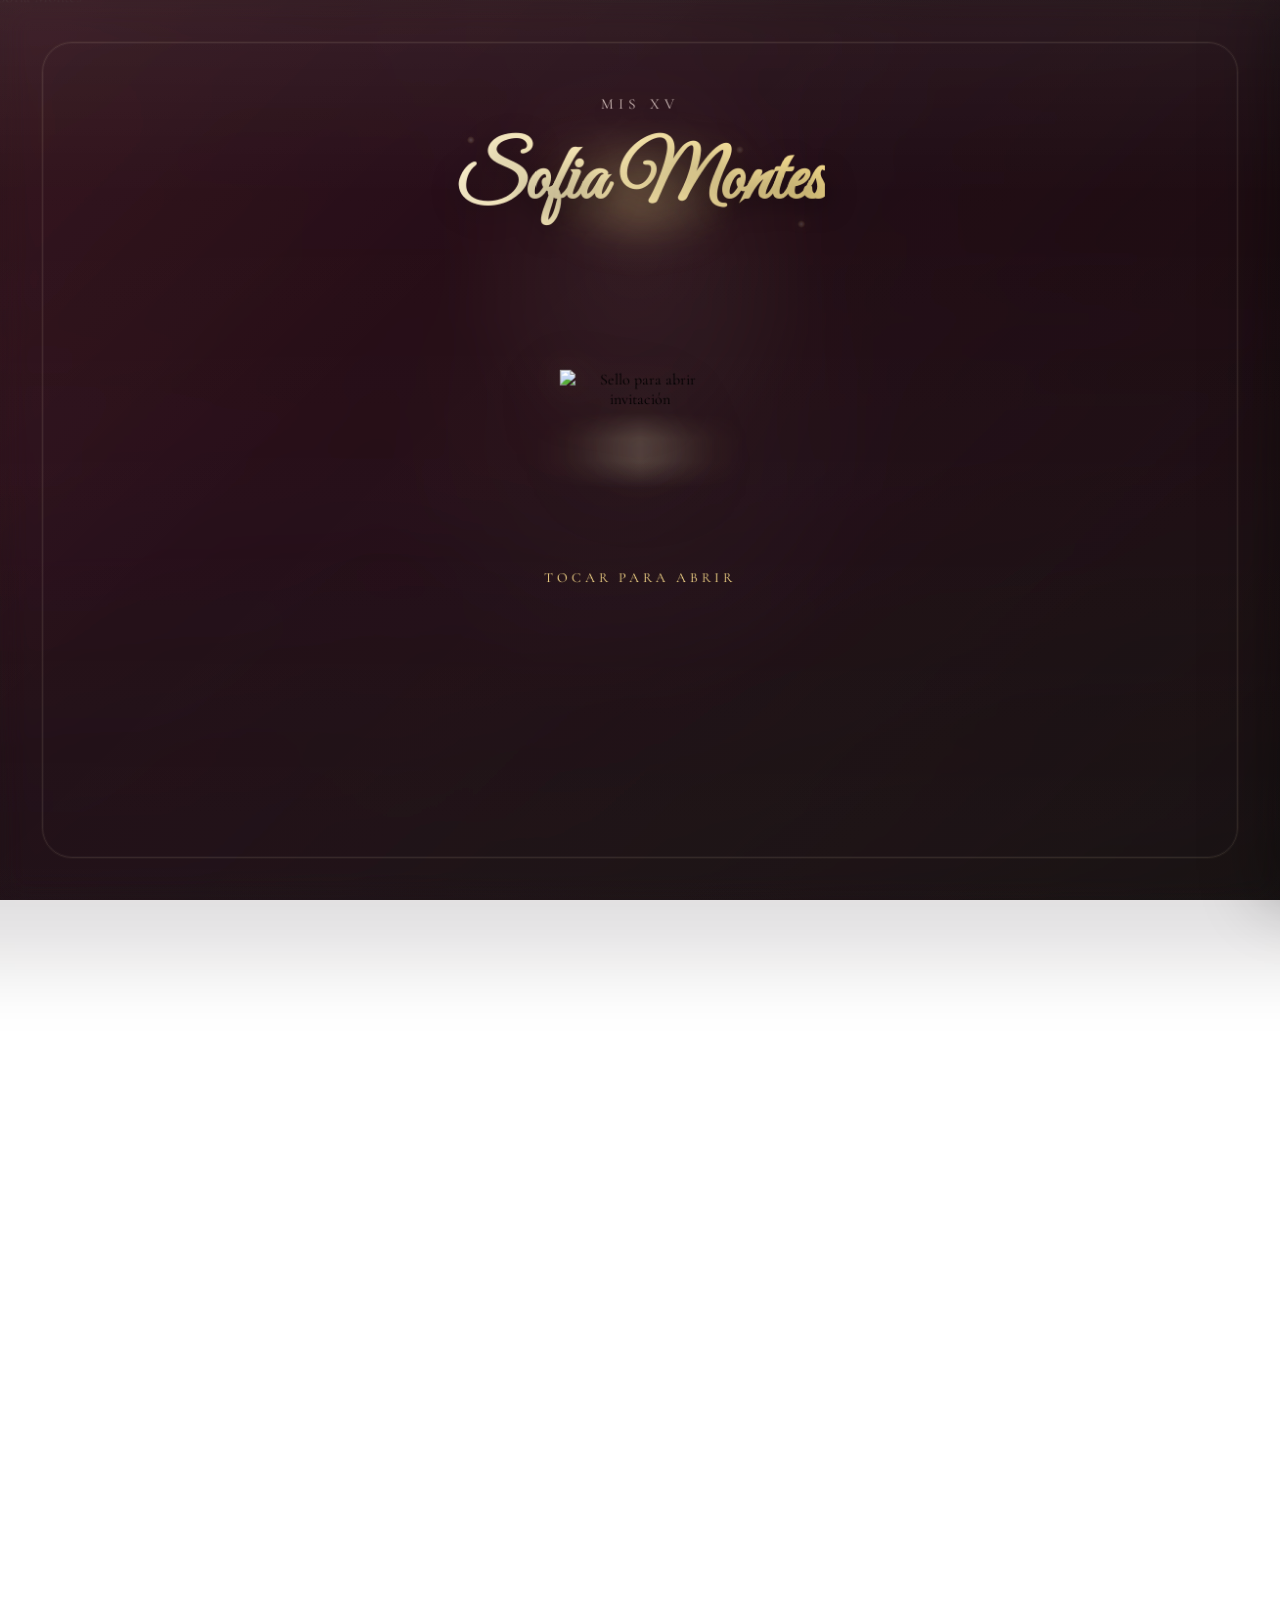
==== index.html @ 2a5af48b "Add files via upload" ====
<!DOCTYPE html>
<html lang="es">
<head>
  <meta charset="UTF-8">
  <meta name="viewport" content="width=device-width, initial-scale=1.0">
  <title>Mis XV Sofia Montes</title>

  <meta name="description" content="Acompáñanos a celebrar este día tan especial.">
  <meta property="og:title" content="Mis XV Sofia Montes">
  <meta property="og:description" content="Acompáñanos a celebrar este día tan especial">
  <meta property="og:image" content="https://xv-sofia-montes.digitalinvita.com.mx/portada-og.jpg">
  <meta property="og:url" content="https://xv-sofia-montes.digitalinvita.com.mx/">
  <meta property="og:type" content="website">

  <link rel="icon" type="image/png" sizes="32x32" href="favicon.png?v=20">
  <link rel="icon" type="image/png" sizes="16x16" href="favicon.png?v=20">
  <link rel="shortcut icon" href="favicon.png?v=20">
  <link rel="preconnect" href="https://fonts.googleapis.com">
  <link rel="preconnect" href="https://fonts.gstatic.com" crossorigin>
  <link rel="preload" as="image" href="FPrincipal.jpg" fetchpriority="high">
  <link href="https://fonts.googleapis.com/css2?family=Cormorant+Garamond:wght@400;500;600;700&family=Dancing+Script:wght@500;600;700&family=Great+Vibes&display=block" rel="stylesheet">

  <style>
    /* ================================
       CLIENT THEME
       Cambia solo estas variables para adaptar colores base
    ================================ */
    :root {
      --font-body: "Cormorant Garamond", serif;
      --font-script: "Dancing Script", cursive;
      --font-display: "Great Vibes", cursive;
      --overlay-scale: 1;
      --overlay-image: url("FPrincipal.jpg");
      --overlay-glass-blur: 14px;
      --overlay-glass-saturate: 118%;
      --section-blur: 18px;
      /* Fondo principal */
      --bg-glow-top: rgba(238, 180, 204, 0.22);
      --bg-glow-mid: rgba(214, 74, 105, 0.2);
      --bg-glow-bottom: rgba(255, 214, 168, 0.14);
      --bg-top: #5a132d;
      --bg-mid: #7f1f3f;
      --bg-bottom: #2a0a15;

      /* Colores base */
      --wine-950: #18060d;
      --wine-900: #2b0b18;
      --wine-800: #56162d;
      --wine-700: #8d2949;
      --rose-300: #ffd4e2;
      --gold-100: #fff4cf;
      --gold-300: #ffe08e;
      --gold-500: #f2c06f;
      --gold-700: #9e7222;
      --text: #fffaf3;
      --muted: rgba(255, 248, 236, 0.78);
      --panel: rgba(255, 255, 255, 0.08);
      --panel-strong: rgba(255, 255, 255, 0.13);
      --line: rgba(246, 220, 140, 0.28);
      --shadow: 0 24px 60px rgba(0, 0, 0, 0.32);
      --radius-xl: 32px;
      --radius-lg: 24px;
      --radius-md: 18px;
      --content-width: 430px;
    }

    * {
      box-sizing: border-box;
    }

    html {
      scroll-behavior: smooth;
    }

    html.locked-scroll {
      overflow: hidden;
      height: 100%;
    }

    body {
      margin: 0;
      min-height: 100vh;
      font-family: var(--font-body);
      color: var(--text);
      background:
        radial-gradient(circle at top, var(--bg-glow-top), transparent 28%),
        radial-gradient(circle at 50% 22%, var(--bg-glow-mid), transparent 34%),
        radial-gradient(circle at bottom, var(--bg-glow-bottom), transparent 38%),
        linear-gradient(180deg, var(--bg-top) 0%, var(--bg-mid) 52%, var(--bg-bottom) 100%);
      overflow-x: hidden;
    }

    body.locked {
      overflow: hidden;
      height: 100vh;
      touch-action: none;
    }

    body::before {
      content: "";
      position: fixed;
      inset: 0;
      background:
        linear-gradient(180deg, rgba(255, 255, 255, 0.05), transparent 18%),
        linear-gradient(0deg, rgba(255, 255, 255, 0.04), transparent 18%);
      pointer-events: none;
      z-index: 0;
    }

    body::after {
      content: "";
      position: fixed;
      inset: 0;
      background-image:
        linear-gradient(rgba(255, 255, 255, 0.016) 1px, transparent 1px),
        linear-gradient(90deg, rgba(255, 255, 255, 0.012) 1px, transparent 1px);
      background-size: 24px 24px;
      opacity: 0.14;
      pointer-events: none;
      z-index: 0;
    }

    a,
    button,
    input,
    select {
      font: inherit;
    }

    img {
      display: block;
      max-width: 100%;
    }

    .page {
      position: relative;
      z-index: 1;
      width: min(100%, var(--content-width));
      margin: 0 auto;
      padding: 0 14px 0;
    }

    body.editor-open {
      overflow: hidden;
    }

    .section,
    .separator,
    .brand-footer,
    .closing-note {
      content-visibility: auto;
      contain-intrinsic-size: 1px 520px;
    }

    #particles {
      position: fixed;
      inset: 0;
      width: 100%;
      height: 100%;
      pointer-events: none;
      z-index: 0;
    }

    .overlay {
      position: fixed;
      inset: 0;
      z-index: 1000;
      display: block;
      padding: 24px;
      background:
        radial-gradient(circle at 50% 28%, rgba(255, 236, 210, 0.06), transparent 22%),
        radial-gradient(circle at center, rgba(255, 255, 255, 0.03), transparent 34%),
        linear-gradient(135deg, rgba(33, 10, 18, 0.9), rgba(5, 3, 5, 0.94));
      transition: opacity 0.8s ease, visibility 0.8s ease;
    }

    .overlay::before {
      content: "";
      position: absolute;
      inset: 0;
      background-image:
        linear-gradient(180deg, rgba(20, 6, 12, 0.26), rgba(20, 6, 12, 0.46)),
        var(--overlay-image);
      background-size: cover;
      background-position: center;
      transform: scale(1.14);
      filter: blur(34px) saturate(0.78);
      opacity: 0.28;
      pointer-events: none;
    }

    .overlay::after {
      content: "";
      position: absolute;
      inset: 0;
      background:
        linear-gradient(180deg, rgba(255, 255, 255, 0.06), rgba(255, 255, 255, 0.01) 22%, rgba(255, 255, 255, 0.04) 100%),
        linear-gradient(135deg, rgba(255, 244, 207, 0.05), rgba(255, 255, 255, 0.015) 34%, rgba(255, 216, 173, 0.04) 100%);
      backdrop-filter: blur(var(--overlay-glass-blur)) saturate(var(--overlay-glass-saturate));
      -webkit-backdrop-filter: blur(var(--overlay-glass-blur)) saturate(var(--overlay-glass-saturate));
      pointer-events: none;
    }

    .overlay.hidden {
      opacity: 0;
      visibility: hidden;
    }

    .overlay-card {
      position: relative;
      width: 100%;
      height: 100%;
      z-index: 1;
      text-align: center;
      overflow: visible;
      animation: overlayIn 1.1s cubic-bezier(.19,1,.22,1) both;
    }

    .overlay-scene {
      position: relative;
      width: 100%;
      height: 100%;
      transform: scale(var(--overlay-scale));
      transform-origin: center center;
      will-change: transform;
      transition: transform 0.25s ease;
    }

    .overlay-card::before {
      content: "";
      position: absolute;
      inset: 18px;
      border-radius: 30px;
      border: 1px solid rgba(255, 237, 199, 0.1);
      box-shadow:
        inset 0 0 0 1px rgba(255, 255, 255, 0.03),
        0 0 0 1px rgba(255, 237, 199, 0.03);
      pointer-events: none;
    }

    .overlay-card::after {
      content: "";
      position: absolute;
      left: 50%;
      top: 17%;
      width: min(260px, 58vw);
      height: 80px;
      transform: translateX(-50%);
      background: radial-gradient(circle, rgba(246, 220, 140, 0.2), rgba(246, 220, 140, 0.05) 42%, transparent 72%);
      filter: blur(18px);
      opacity: 0.78;
      pointer-events: none;
    }

    .low-power .overlay::before {
      filter: blur(18px) saturate(0.8);
      opacity: 0.24;
      transform: scale(1.08);
    }

    .low-power .overlay::after {
      backdrop-filter: blur(8px) saturate(108%);
      -webkit-backdrop-filter: blur(8px) saturate(108%);
    }

    .low-power .overlay-card::before {
      opacity: 0.7;
    }

    .overlay.hidden .overlay-card {
      animation: overlayOut 0.85s cubic-bezier(.19,1,.22,1) forwards;
    }

    .overlay-kicker {
      margin: 0 0 10px;
      padding-top: 7vh;
      font-size: 0.95rem;
      letter-spacing: 0.35em;
      text-transform: uppercase;
      color: var(--muted);
      text-shadow: 0 8px 18px rgba(0, 0, 0, 0.2);
    }

    .overlay-title {
      margin: 0;
      padding: 14px 0 8px;
      position: relative;
      display: inline-block;
      font-family: "Great Vibes", cursive;
      font-size: clamp(3rem, 12vw, 4.8rem);
      line-height: 1.14;
      color: var(--gold-100);
      text-shadow: 0 8px 28px rgba(0, 0, 0, 0.34);
      background: linear-gradient(90deg, #fff4cf, #f6dc8c, #fff4cf);
      background-size: 200% auto;
      -webkit-background-clip: text;
      -webkit-text-fill-color: transparent;
      animation: none;
    }

    .overlay.opening .overlay-kicker,
    .overlay.opening .overlay-title,
    .overlay.opening .wax-caption {
      animation: fadeAwayLuxury 0.45s ease forwards;
    }

    .overlay-title-wrap {
      position: relative;
      display: inline-block;
      padding: 4px 12px;
    }

    .overlay-title-wrap .title-glow {
      position: absolute;
      inset: 16% 10% 12%;
      background: radial-gradient(circle, rgba(246, 220, 140, 0.32), rgba(246, 220, 140, 0.12) 38%, transparent 72%);
      filter: blur(18px);
      opacity: 0.72;
      z-index: -1;
      animation: none;
    }

    .overlay-title-wrap::before,
    .overlay-title-wrap::after,
    .overlay-title::before,
    .overlay-title::after {
      content: "";
      position: absolute;
      width: 8px;
      height: 8px;
      border-radius: 50%;
      background: radial-gradient(circle, rgba(255, 255, 255, 0.95), rgba(246, 220, 140, 0.55) 45%, transparent 72%);
      box-shadow: 0 0 14px rgba(246, 220, 140, 0.4);
      opacity: 0;
      pointer-events: none;
    }

    .overlay-title-wrap::before {
      top: 12%;
      left: 6%;
      animation: none;
      opacity: 0.22;
    }

    .overlay-title-wrap::after {
      right: 8%;
      bottom: 8%;
      animation: none;
      opacity: 0.18;
    }

    .overlay-title::before {
      top: 18%;
      right: 22%;
      animation: none;
      opacity: 0.16;
    }

    .overlay-title::after {
      left: 24%;
      bottom: 10%;
      animation: none;
      opacity: 0.14;
    }

    .wax-btn {
      position: absolute;
      left: 50%;
      top: 50%;
      width: 164px;
      height: 164px;
      margin-top: 0;
      padding: 0;
      border: 0;
      background: transparent;
      cursor: pointer;
      transform: translate(-50%, -50%);
      z-index: 2;
      filter:
        drop-shadow(0 18px 35px rgba(0, 0, 0, 0.35))
        drop-shadow(0 0 18px rgba(246, 220, 140, 0.18));
      transition: transform 0.25s ease, filter 0.25s ease;
      animation: waxEnter 0.8s cubic-bezier(.19,1,.22,1) 0.12s both;
    }

    .wax-btn img {
      position: relative;
      z-index: 2;
      width: 100%;
      height: 100%;
      object-fit: contain;
      display: block;
      filter:
        drop-shadow(0 20px 28px rgba(0, 0, 0, 0.24))
        drop-shadow(0 0 20px rgba(116, 16, 36, 0.08));
    }

    .wax-btn:hover {
      transform: translate(-50%, -50%) scale(1.06) rotate(-2deg);
      filter:
        drop-shadow(0 20px 38px rgba(0, 0, 0, 0.38))
        drop-shadow(0 0 24px rgba(246, 220, 140, 0.3));
    }

    .wax-btn:active {
      transform: translate(-50%, -50%) scale(0.97);
    }

    .wax-btn::after {
      content: "";
      position: absolute;
      inset: 18% 14%;
      border-radius: 50%;
      background: radial-gradient(circle, rgba(246, 220, 140, 0.14), rgba(246, 220, 140, 0.04) 34%, transparent 72%);
      filter: blur(16px);
      opacity: 0.42;
      z-index: -1;
      animation: none;
    }

    .wax-btn::before {
      content: "";
      position: absolute;
      left: 50%;
      top: 50%;
      width: 220px;
      height: 78px;
      transform: translate(-50%, -50%);
      border-radius: 999px;
      background:
        linear-gradient(90deg, transparent 0%, rgba(246, 220, 140, 0.08) 16%, rgba(255, 244, 207, 0.42) 50%, rgba(246, 220, 140, 0.08) 84%, transparent 100%);
      filter: blur(0.8px);
      opacity: 0.42;
      z-index: -2;
      mask-image: linear-gradient(180deg, transparent 0%, rgba(0,0,0,0.9) 35%, rgba(0,0,0,0.9) 65%, transparent 100%);
    }

    .overlay.opening .wax-btn {
      animation: waxOpenOut 0.45s ease forwards;
    }

    .wax-caption {
      position: absolute;
      left: 50%;
      top: calc(50% + 122px);
      transform: translateX(-50%);
      margin-top: 0;
      font-size: 0.88rem;
      letter-spacing: 0.28em;
      text-transform: uppercase;
      color: var(--gold-300);
      animation: none;
      white-space: nowrap;
    }

    .hero {
      position: relative;
      width: 100vw;
      margin-left: 50%;
      transform: translateX(-50%);
      min-height: 100vh;
      min-height: 100svh;
      min-height: 100dvh;
      display: flex;
      align-items: flex-end;
      justify-content: center;
      padding: 30px 18px 54px;
      border-radius: 0;
      overflow: hidden;
    }

    .hero img {
      position: absolute;
      inset: 0;
      width: 100%;
      height: 100%;
      object-fit: cover;
      will-change: transform;
      transform: scale(1.03);
      animation: heroDrift 24s ease-in-out infinite alternate;
    }

    .low-power .hero img {
      animation: none;
    }

    .hero::after {
      content: "";
      position: absolute;
      inset: 0;
      background:
        linear-gradient(0deg, rgba(14, 4, 8, 0.68) 0%, rgba(14, 4, 8, 0.28) 22%, rgba(14, 4, 8, 0.08) 38%, rgba(14, 4, 8, 0) 52%);
      z-index: 1;
    }

    .hero-content {
      position: relative;
      z-index: 4;
      width: 100%;
      max-width: 720px;
      margin: 0 auto;
      display: flex;
      flex-direction: column;
      align-items: center;
      text-align: center;
      padding: 0 10px 16px;
      overflow: visible;
    }

    .hero-label {
      display: inline-flex;
      align-items: center;
      justify-content: center;
      gap: 12px;
      margin-bottom: 10px;
      padding: 0;
      font-size: 0.84rem;
      letter-spacing: 0.34em;
      text-transform: uppercase;
      color: rgba(255, 248, 236, 0.92);
      text-shadow: 0 6px 16px rgba(0, 0, 0, 0.28);
      opacity: 0;
      transform: translateY(16px);
    }

    .hero-label::before,
    .hero-label::after {
      content: "";
      width: 28px;
      height: 1px;
      background: linear-gradient(90deg, transparent, rgba(255, 255, 255, 0.44), transparent);
      flex: 0 0 auto;
    }

    .hero-label.animate {
      animation: fadeRise 1.2s ease forwards;
    }

    .hero-name {
      margin: 0;
      display: block;
      padding: 0 8px 14px;
      font-family: var(--font-display);
      font-size: clamp(3.75rem, 11.2vw, 6rem);
      font-weight: 400;
      line-height: 1.1;
      white-space: nowrap;
      letter-spacing: 0.01em;
      color: rgba(255, 253, 248, 0.98);
      text-shadow:
        0 0 16px rgba(255, 244, 207, 0.16),
        0 2px 8px rgba(0, 0, 0, 0.16),
        0 12px 28px rgba(0, 0, 0, 0.2);
      opacity: 0;
      transform: translateY(22px) scale(0.96);
      filter: blur(10px);
      position: relative;
      text-align: center;
    }

    .hero-name::before {
      content: "";
      position: absolute;
      left: 50%;
      top: 54%;
      width: 72%;
      height: 44%;
      transform: translate(-50%, -50%);
      background: radial-gradient(circle, rgba(246, 220, 140, 0.28), transparent 72%);
      filter: blur(18px);
      opacity: 0;
      z-index: -1;
    }

    .hero-name.animate {
      animation:
        revealName 2.4s cubic-bezier(.2, .9, .2, 1) forwards,
        nameBreath 6.5s ease-in-out 2.6s infinite;
    }

    .hero-name.animate::before {
      animation:
        heroGlowIn 1.8s ease 0.6s forwards,
        heroGlowPulse 4.8s ease-in-out 2.6s infinite;
    }

    .hero-name::after {
      content: "";
      position: absolute;
      inset: -8% -18%;
      background: linear-gradient(110deg, transparent 42%, rgba(255, 255, 255, 0.8) 50%, transparent 58%);
      mix-blend-mode: screen;
      transform: translateX(-140%) skewX(-12deg);
      opacity: 0;
      pointer-events: none;
    }

    .hero-name.animate::after {
      animation: nameShine 2.6s ease 1.35s forwards;
    }

    @keyframes revealName {
      0% {
        opacity: 0;
        transform: translateY(30px) scale(0.9);
        filter: blur(12px);
      }
      55% {
        opacity: 1;
        transform: translateY(-3px) scale(1.015);
        filter: blur(0);
      }
      100% {
        opacity: 1;
        transform: translateY(0) scale(1);
        filter: blur(0);
      }
    }

    @keyframes nameBreath {
      0%, 100% { transform: translateY(0) scale(1); }
      50% { transform: translateY(-2px) scale(1.01); }
    }

    @keyframes nameShine {
      0% {
        transform: translateX(-140%) skewX(-12deg);
        opacity: 0;
      }
      18% {
        opacity: 0.9;
      }
      100% {
        transform: translateX(140%) skewX(-12deg);
        opacity: 0;
      }
    }

    @keyframes heroGlowIn {
      from { opacity: 0; }
      to { opacity: 1; }
    }

    @keyframes heroGlowPulse {
      0%, 100% {
        opacity: 0.72;
        transform: translate(-50%, -50%) scale(1);
      }
      50% {
        opacity: 1;
        transform: translate(-50%, -50%) scale(1.06);
      }
    }

    .hero-date {
      display: inline-flex;
      align-items: center;
      gap: 12px;
      margin-top: 8px;
      padding: 0;
      color: rgba(255, 244, 207, 0.9);
      font-size: 0.86rem;
      letter-spacing: 0.28em;
      text-transform: uppercase;
      text-shadow: 0 7px 18px rgba(0, 0, 0, 0.28);
      opacity: 0;
      transform: translateY(18px);
    }

    .hero-date.animate {
      animation: fadeRise 1.1s ease 0.5s forwards;
    }

    .hero-date::before,
    .hero-date::after {
      content: "";
      width: 36px;
      height: 1px;
      background: linear-gradient(90deg, transparent, rgba(255, 255, 255, 0.42), transparent);
    }

    .section {
      margin-top: 18px;
      padding: 30px 22px 26px;
      border-radius: var(--radius-xl);
      background:
        linear-gradient(180deg, rgba(255, 255, 255, 0.09), rgba(255, 255, 255, 0.05));
      border: 1px solid var(--line);
      backdrop-filter: blur(var(--section-blur));
      -webkit-backdrop-filter: blur(var(--section-blur));
      box-shadow: var(--shadow);
      text-align: center;
      opacity: 0;
      transform: translateY(46px) scale(0.97);
      filter: blur(10px);
      transition: opacity 0.9s cubic-bezier(.19,1,.22,1), transform 0.9s cubic-bezier(.19,1,.22,1), box-shadow 0.35s ease, border-color 0.35s ease, filter 0.9s ease;
    }

    .low-power .section {
      backdrop-filter: blur(10px);
      -webkit-backdrop-filter: blur(10px);
      box-shadow: 0 18px 34px rgba(0, 0, 0, 0.22);
    }

    .android-optimized {
      --overlay-glass-blur: 0px;
      --overlay-glass-saturate: 100%;
      --section-blur: 0px;
    }

    .android-optimized .overlay::before {
      filter: blur(10px) saturate(0.76);
      opacity: 0.16;
      transform: scale(1.03);
    }

    .android-optimized .overlay::after {
      backdrop-filter: none;
      -webkit-backdrop-filter: none;
      background:
        linear-gradient(180deg, rgba(255, 255, 255, 0.03), rgba(255, 255, 255, 0.01) 22%, rgba(255, 255, 255, 0.02) 100%),
        linear-gradient(135deg, rgba(255, 244, 207, 0.025), rgba(255, 255, 255, 0.01) 34%, rgba(255, 216, 173, 0.02) 100%);
    }

    .android-optimized .overlay-card::after {
      filter: blur(6px);
      opacity: 0.42;
    }

    .android-optimized .overlay-card::before {
      inset: 20px;
      border-color: rgba(255, 237, 199, 0.08);
      box-shadow: inset 0 0 0 1px rgba(255, 255, 255, 0.02);
    }

    .android-optimized .overlay-scene {
      transition: none;
      will-change: auto;
    }

    .android-optimized .overlay-title-wrap .title-glow {
      filter: blur(10px);
      opacity: 0.58;
    }

    .android-optimized .wax-btn {
      filter: drop-shadow(0 14px 24px rgba(0, 0, 0, 0.24));
      transition: none;
    }

    .android-optimized .wax-btn img {
      filter: drop-shadow(0 12px 18px rgba(0, 0, 0, 0.18));
    }

    .android-optimized .wax-btn::after,
    .android-optimized .wax-btn::before {
      display: none;
    }

    .android-optimized .section {
      backdrop-filter: none;
      -webkit-backdrop-filter: none;
      background: linear-gradient(180deg, rgba(255, 255, 255, 0.08), rgba(255, 255, 255, 0.045));
      box-shadow: 0 16px 28px rgba(0, 0, 0, 0.2);
      transition: opacity 0.55s cubic-bezier(.19,1,.22,1), transform 0.55s cubic-bezier(.19,1,.22,1);
      filter: none;
    }

    .android-optimized .section.show {
      animation: none;
      filter: none;
    }

    .android-optimized .section,
    .android-optimized .section .featured-photo,
    .android-optimized .section .script-block,
    .android-optimized .section .event-card,
    .android-optimized .section .timeline,
    .android-optimized .section .gallery-showcase,
    .android-optimized .section .gallery,
    .android-optimized .section .rsvp-card,
    .android-optimized .section .utilities {
      will-change: auto;
    }

    .android-optimized .separator::after,
    .android-optimized .separator::before {
      display: none;
    }

    .android-optimized .timeline-item::before,
    .android-optimized .brand-copy::before {
      animation: none;
    }

    .android-optimized .count-box.tick {
      animation-duration: 0.24s;
    }


    .section.show {
      opacity: 1;
      transform: translateY(0) scale(1);
      filter: blur(0);
      animation: sectionGlow 1.15s ease both;
    }

    .section h2 {
      margin: 0 0 12px;
      font-size: 2.02rem;
      font-weight: 600;
      color: var(--gold-100);
      opacity: 0;
      transform: translateY(14px);
      transition: opacity 0.75s ease 0.12s, transform 0.75s ease 0.12s;
    }

    .section p {
      margin: 0;
      font-size: 1.12rem;
      line-height: 1.62;
      color: var(--text);
      opacity: 0;
      transform: translateY(16px);
      transition: opacity 0.75s ease 0.2s, transform 0.75s ease 0.2s;
    }

    .section p + p {
      margin-top: 14px;
    }

    .section.show h2,
    .section.show p {
      opacity: 1;
      transform: translateY(0);
    }

    .section .featured-photo,
    .section .script-block,
    .section .event-card,
    .section .timeline,
    .section .gallery-showcase,
    .section .gallery,
    .section .rsvp-card,
    .section .utilities {
      opacity: 0;
      transform: translateY(18px);
      transition: opacity 0.85s ease 0.28s, transform 0.85s ease 0.28s;
    }

    .section.show .featured-photo,
    .section.show .script-block,
    .section.show .event-card,
    .section.show .timeline,
    .section.show .gallery-showcase,
    .section.show .gallery,
    .section.show .rsvp-card,
    .section.show .utilities {
      opacity: 1;
      transform: translateY(0);
    }

    .story-text {
      min-height: 3.3em;
    }

    .story-text.is-typing::after {
      content: "";
      display: inline-block;
      width: 1px;
      height: 0.95em;
      margin-left: 4px;
      vertical-align: -0.08em;
      background: rgba(255, 244, 207, 0.88);
      animation: storyCaret 0.9s steps(1) infinite;
    }

    .separator {
      width: 138px;
      height: 1px;
      margin: 26px auto 2px;
      border-radius: 999px;
      background: linear-gradient(
        90deg,
        transparent 0%,
        rgba(246, 220, 140, 0.22) 14%,
        rgba(255, 244, 207, 0.86) 50%,
        rgba(246, 220, 140, 0.22) 86%,
        transparent 100%
      );
      box-shadow:
        0 0 14px rgba(246, 220, 140, 0.12),
        0 0 26px rgba(246, 220, 140, 0.07);
      position: relative;
      overflow: hidden;
      opacity: 0.98;
    }

    .separator::before {
      content: "";
      position: absolute;
      left: 50%;
      top: 50%;
      width: 42px;
      height: 14px;
      transform: translate(-50%, -50%);
      background: radial-gradient(circle, rgba(255, 244, 207, 0.42), rgba(255, 244, 207, 0) 72%);
      filter: blur(5.5px);
      pointer-events: none;
      opacity: 1;
    }

    .separator::after {
      content: "";
      position: absolute;
      top: 0;
      bottom: 0;
      width: 44px;
      left: -44px;
      background: linear-gradient(
        90deg,
        rgba(255, 255, 255, 0),
        rgba(255, 255, 255, 0.52),
        rgba(255, 255, 255, 0)
      );
      filter: blur(0.6px);
      transform: skewX(-18deg);
      animation: separatorShine 4.8s ease-in-out infinite;
      will-change: left, opacity;
    }

    .featured-photo,
    .dresscode-figure,
    .gift-figure {
      margin: 18px auto 0;
      display: flex;
      justify-content: center;
      align-items: center;
      width: 100%;
    }

    .featured-photo img {
      width: 100%;
      height: auto;
      object-fit: contain;
      border-radius: 22px;
      box-shadow: 0 18px 40px rgba(0, 0, 0, 0.22);
      transition: transform 0.6s ease, filter 0.6s ease;
    }

    .section.show .featured-photo img {
      transform: scale(1.03);
      filter: saturate(1.05);
    }

    .story-section .featured-photo + .story-text {
      margin-top: 22px;
    }

    .script-block {
      font-family: var(--font-script);
      font-size: 2.3rem;
      font-weight: 600;
      line-height: 1.12;
      letter-spacing: 0.01em;
      color: rgba(255, 244, 207, 0.98);
      text-shadow: 0 6px 18px rgba(0, 0, 0, 0.14);
    }

    .eyebrow {
      display: inline-block;
      margin-bottom: 10px;
      font-size: 0.78rem;
      letter-spacing: 0.28em;
      text-transform: uppercase;
      color: var(--gold-300);
    }

    .event-card {
      display: grid;
      gap: 12px;
      text-align: center;
      justify-items: center;
    }

    .event-media-stack {
      width: 100%;
      display: grid;
      gap: 12px;
      justify-items: center;
    }

    .event-media-stack[hidden] {
      display: none !important;
    }

    .event-time {
      font-size: 1rem;
      letter-spacing: 0.16em;
      text-transform: uppercase;
      color: var(--gold-300);
    }

    .event-place {
      font-size: 1.42rem;
      font-weight: 600;
      color: #fff;
    }

    .map {
      width: 100%;
      max-width: 360px;
      overflow: hidden;
      border-radius: 20px;
      border: 1px solid rgba(255, 255, 255, 0.08);
      box-shadow: inset 0 0 0 1px rgba(255, 255, 255, 0.03);
    }

    .map iframe {
      display: block;
      width: 100%;
      height: 210px;
      border: 0;
    }

    .event-place-photo {
      width: 100%;
      max-width: 360px;
      overflow: hidden;
      border-radius: 20px;
      border: 1px solid rgba(255, 255, 255, 0.08);
      box-shadow: inset 0 0 0 1px rgba(255, 255, 255, 0.03);
    }

    .event-place-photo img {
      display: block;
      width: 100%;
      height: auto;
      object-fit: cover;
    }

    .btn,
    .rsvp-buttons button {
      display: inline-flex;
      align-items: center;
      justify-content: center;
      gap: 10px;
      min-height: 50px;
      padding: 0 18px;
      border-radius: 999px;
      border: 1px solid rgba(246, 220, 140, 0.35);
      background:
        linear-gradient(135deg, rgba(255, 255, 255, 0.16), rgba(255, 255, 255, 0.07));
      color: #fff;
      text-decoration: none;
      font-size: 0.95rem;
      font-weight: 600;
      letter-spacing: 0.05em;
      cursor: pointer;
      transition: transform 0.2s ease, box-shadow 0.2s ease, border-color 0.2s ease;
      box-shadow:
        inset 0 1px 0 rgba(255, 255, 255, 0.24),
        0 12px 24px rgba(0, 0, 0, 0.18);
      position: relative;
      overflow: hidden;
    }

    .btn::after,
    .rsvp-buttons button::after {
      content: "";
      position: absolute;
      inset: 0;
      background: linear-gradient(110deg, transparent 30%, rgba(255, 255, 255, 0.28) 50%, transparent 70%);
      transform: translateX(-140%);
      transition: transform 0.7s ease;
    }

    .btn:hover,
    .rsvp-buttons button:hover {
      transform: translateY(-2px);
      border-color: rgba(246, 220, 140, 0.6);
      box-shadow:
        inset 0 1px 0 rgba(255, 255, 255, 0.28),
        0 16px 30px rgba(0, 0, 0, 0.22);
    }

    .btn:hover::after,
    .rsvp-buttons button:hover::after {
      transform: translateX(140%);
    }

    .btn-secondary {
      background: rgba(255, 255, 255, 0.05);
    }

    .timeline {
      position: relative;
      margin-top: 18px;
      padding-left: 34px;
      text-align: left;
    }

    .timeline::before {
      content: "";
      position: absolute;
      left: 9px;
      top: 4px;
      bottom: 4px;
      width: 2px;
      background: linear-gradient(180deg, transparent, var(--gold-300), var(--gold-500), transparent);
      box-shadow: 0 0 14px rgba(246, 220, 140, 0.28);
      transform: scaleY(0);
      transform-origin: top;
    }

    .section.show .timeline::before {
      animation: timelineDraw 1.3s cubic-bezier(.19,1,.22,1) 0.2s forwards;
    }

    .timeline-item {
      position: relative;
      padding-bottom: 22px;
      opacity: 0;
      transform: translateY(22px);
      transition: opacity 0.7s ease, transform 0.7s ease;
    }

    .timeline-item:last-child {
      padding-bottom: 0;
    }

    .timeline-item.show {
      opacity: 1;
      transform: translateY(0);
    }

    .timeline-item::before {
      content: "";
      position: absolute;
      left: -30px;
      top: 6px;
      width: 14px;
      height: 14px;
      border-radius: 50%;
      background: radial-gradient(circle at 30% 30%, var(--gold-100), var(--gold-500));
      box-shadow: 0 0 16px rgba(246, 220, 140, 0.4);
      animation: dotPulse 3s ease-in-out infinite;
    }

    @keyframes timelineDraw {
      from { transform: scaleY(0); }
      to { transform: scaleY(1); }
    }

    .timeline-time {
      font-size: 0.8rem;
      letter-spacing: 0.16em;
      text-transform: uppercase;
      color: var(--gold-300);
    }

    .timeline-title {
      margin-top: 5px;
      font-size: 1.12rem;
      font-weight: 600;
      color: #fff;
    }

    .timeline-desc {
      margin-top: 4px;
      font-size: 0.96rem;
      color: var(--muted);
    }

    #countdown {
      display: grid;
      grid-template-columns: repeat(4, minmax(0, 1fr));
      gap: 10px;
      margin-top: 18px;
    }

    .countdown-shell {
      margin-top: 18px;
      padding: 10px 4px 2px;
      border-radius: 0;
      background: transparent;
      border: 0;
      box-shadow: none;
    }

    .count-box {
      padding: 12px 8px;
      border-radius: 16px;
      background: rgba(255, 255, 255, 0.035);
      border: 1px solid rgba(255, 255, 255, 0.05);
      box-shadow:
        inset 0 1px 0 rgba(255, 255, 255, 0.08),
        0 6px 16px rgba(0, 0, 0, 0.08);
      transition: border-color 0.25s ease, box-shadow 0.25s ease;
      animation: none;
    }

    .count-box:hover {
      transform: none;
      border-color: rgba(255, 255, 255, 0.08);
      box-shadow:
        inset 0 1px 0 rgba(255, 255, 255, 0.1),
        0 8px 18px rgba(0, 0, 0, 0.1);
    }

    .count-box.tick {
      animation: countTick 0.38s ease;
    }

    .count-box strong {
      display: block;
      font-size: clamp(1.45rem, 4vw, 1.9rem);
      font-weight: 500;
      line-height: 1;
      color: var(--gold-100);
    }

    .count-box span {
      display: block;
      margin-top: 6px;
      font-size: 0.6rem;
      letter-spacing: 0.16em;
      text-transform: uppercase;
      color: var(--muted);
    }

    .countdown-caption {
      margin-top: 12px;
      font-size: 0.82rem;
      letter-spacing: 0.03em;
      color: rgba(255, 248, 236, 0.68);
    }

    .gallery {
      display: grid;
      grid-template-columns: repeat(2, minmax(0, 1fr));
      gap: 10px;
      margin-top: 18px;
    }

    .gallery-showcase {
      margin-top: 18px;
      padding: 14px;
      border-radius: 24px;
      background: linear-gradient(180deg, rgba(255, 255, 255, 0.08), rgba(255, 255, 255, 0.04));
      border: 1px solid rgba(246, 220, 140, 0.18);
      box-shadow: inset 0 1px 0 rgba(255, 255, 255, 0.1);
    }

    .gallery-stage {
      position: relative;
      overflow: hidden;
      border-radius: 20px;
      display: flex;
      align-items: center;
      justify-content: center;
      height: 368px;
      background: linear-gradient(180deg, rgba(255, 255, 255, 0.045), rgba(255, 255, 255, 0.025));
      box-shadow: inset 0 1px 0 rgba(255, 255, 255, 0.08);
    }

    .gallery-stage img {
      width: 100%;
      height: 100%;
      object-fit: contain;
      transition: transform 0.45s ease, opacity 0.3s ease, filter 0.3s ease;
      will-change: transform, opacity;
    }

    .gallery-stage:hover img {
      transform: scale(1.015);
    }

    .gallery-stage-copy {
      display: none;
    }

    .gallery-stage-kicker {
      display: block;
      font-size: 0.72rem;
      letter-spacing: 0.18em;
      text-transform: uppercase;
      color: rgba(255, 255, 255, 0.76);
    }

    .gallery-stage-title {
      margin-top: 4px;
      font-size: 1.35rem;
      font-weight: 600;
      color: #fff;
      line-height: 1.15;
      word-break: break-word;
      text-wrap: balance;
    }

    .gallery-controls {
      display: flex;
      align-items: center;
      justify-content: space-between;
      gap: 10px;
      margin-top: 14px;
    }

    .gallery-nav {
      display: flex;
      gap: 8px;
    }

    .gallery-nav button {
      width: 42px;
      height: 42px;
      border: 1px solid rgba(255, 255, 255, 0.12);
      border-radius: 50%;
      background: rgba(255, 255, 255, 0.08);
      color: #fff;
      cursor: pointer;
      display: grid;
      place-items: center;
      font-size: 1rem;
      line-height: 1;
      transition: transform 0.2s ease, box-shadow 0.2s ease;
    }

    .gallery-nav button:hover {
      transform: translateY(-1px);
      box-shadow: 0 10px 20px rgba(0, 0, 0, 0.18);
    }

    .gallery-meta {
      text-align: left;
      flex: 1;
      min-width: 0;
    }

    .gallery-meta strong {
      display: block;
      font-size: 1.03rem;
      color: var(--gold-100);
      line-height: 1.2;
      word-break: break-word;
    }

    .gallery-meta span {
      display: block;
      margin-top: 2px;
      font-size: 0.86rem;
      color: var(--muted);
      line-height: 1.35;
      word-break: break-word;
    }

    .gallery img {
      width: 100%;
      height: auto;
      object-fit: contain;
      border-radius: 18px;
      cursor: pointer;
      transition: transform 0.35s ease, box-shadow 0.35s ease, filter 0.35s ease;
    }

    .gallery img.big {
      grid-column: span 2;
    }

    .gallery img:hover {
      transform: scale(1.04) rotate(-0.4deg);
      box-shadow: 0 14px 30px rgba(0, 0, 0, 0.22);
      filter: saturate(1.06) brightness(1.02);
    }

    .gallery img.is-active {
      outline: 2px solid rgba(246, 220, 140, 0.7);
      outline-offset: 2px;
      box-shadow: 0 16px 34px rgba(0, 0, 0, 0.26);
    }

    .dresscode-figure img {
      width: min(180px, 58%);
      height: auto;
      object-fit: contain;
      filter: drop-shadow(0 12px 24px rgba(0, 0, 0, 0.16));
    }

    .gift-figure img {
      width: min(112px, 34%);
      height: auto;
      object-fit: contain;
      filter: drop-shadow(0 12px 24px rgba(0, 0, 0, 0.14));
    }

    .gift-options {
      margin-top: 20px;
      display: grid;
      gap: 14px;
    }

    .gift-option-card {
      padding: 18px 16px;
      border-radius: 22px;
      background: linear-gradient(180deg, rgba(255, 255, 255, 0.08), rgba(255, 255, 255, 0.04));
      border: 1px solid rgba(246, 220, 140, 0.16);
      box-shadow:
        inset 0 1px 0 rgba(255, 255, 255, 0.08),
        0 14px 26px rgba(0, 0, 0, 0.12);
    }

    .gift-option-media {
      display: flex;
      justify-content: center;
      align-items: center;
      margin-bottom: 12px;
    }

    .gift-option-media img {
      height: auto;
      object-fit: contain;
      filter: drop-shadow(0 10px 20px rgba(0, 0, 0, 0.14));
    }

    .gift-option-media img.envelope {
      width: min(124px, 40%);
    }

    .gift-option-media img.surprise {
      width: min(98px, 32%);
    }

    .gift-option-title {
      margin: 0;
      font-size: 1.28rem;
      font-weight: 600;
      color: var(--gold-100);
    }

    .gift-option-copy {
      margin-top: 8px;
      font-size: 1rem;
      line-height: 1.55;
      color: var(--muted);
    }

    .gift-links {
      margin-top: 18px;
      display: grid;
      gap: 10px;
    }

    .mini-note {
      margin-top: 10px;
      font-size: 0.95rem;
      color: var(--muted);
    }

    .rsvp-card {
      margin-top: 20px;
      display: grid;
      gap: 14px;
    }

    .field {
      text-align: left;
    }

    .field label {
      display: block;
      margin-bottom: 8px;
      font-size: 0.82rem;
      letter-spacing: 0.14em;
      text-transform: uppercase;
      color: var(--gold-300);
    }

    .field input,
    .field select {
      width: 100%;
      min-height: 52px;
      padding: 0 16px;
      border-radius: 16px;
      border: 1px solid rgba(255, 255, 255, 0.12);
      background: rgba(255, 255, 255, 0.08);
      color: #fff;
      outline: none;
    }

    .field input::placeholder {
      color: rgba(255, 255, 255, 0.5);
    }

    .field select option {
      color: #241016;
    }

    .field input:focus,
    .field select:focus {
      border-color: rgba(246, 220, 140, 0.6);
      box-shadow: 0 0 0 4px rgba(246, 220, 140, 0.08);
    }

    .rsvp-buttons {
      display: grid;
      grid-template-columns: repeat(2, minmax(0, 1fr));
      gap: 10px;
    }

    .utilities {
      display: grid;
      gap: 12px;
      margin-top: 18px;
    }

    .brand-footer {
      position: relative;
      width: 100vw;
      margin-top: 16px;
      margin-left: 50%;
      transform: translateX(-50%);
      padding: 12px 18px calc(12px + env(safe-area-inset-bottom, 0px));
      display: flex;
      align-items: center;
      justify-content: space-between;
      gap: 14px;
      border-radius: 0;
      background:
        linear-gradient(180deg, rgba(255, 255, 255, 0.12), rgba(255, 255, 255, 0.05)),
        rgba(74, 32, 48, 0.46);
      border-top: 1px solid rgba(246, 220, 140, 0.18);
      box-shadow:
        0 -14px 30px rgba(0, 0, 0, 0.12),
        inset 0 1px 0 rgba(255, 255, 255, 0.08);
      backdrop-filter: blur(24px) saturate(145%);
      -webkit-backdrop-filter: blur(24px) saturate(145%);
    }

    .brand-copy {
      min-width: 0;
      padding-left: max(0px, env(safe-area-inset-left, 0px));
      display: flex;
      align-items: center;
      gap: 8px;
    }

    .brand-copy::before {
      content: "";
      width: 5px;
      height: 5px;
      border-radius: 50%;
      background: radial-gradient(circle, rgba(255, 248, 236, 1), rgba(246, 220, 140, 0.72) 46%, rgba(246, 220, 140, 0) 70%);
      box-shadow: 0 0 8px rgba(246, 220, 140, 0.16);
      flex: 0 0 auto;
      animation: brandPulse 3.2s ease-in-out infinite;
    }

    .brand-caption {
      display: none;
    }

    .brand-link {
      display: block;
      font-family: system-ui, -apple-system, BlinkMacSystemFont, "SF Pro Display", sans-serif;
      font-size: 0.88rem;
      font-weight: 500;
      letter-spacing: -0.01em;
      text-decoration: none;
      color: rgba(255, 248, 236, 0.94);
      animation: none;
      text-wrap: balance;
    }

    .brand-question {
      display: none;
    }

    .closing-note {
      margin-top: 24px;
      margin-bottom: 16px;
      padding: 10px 0 6px;
      font-family: var(--font-display);
      font-size: 2.34rem;
      line-height: 1.14;
      color: var(--gold-100);
      text-shadow: 0 8px 18px rgba(0, 0, 0, 0.16);
      text-align: center;
      overflow: visible;
    }

    .brand-cta {
      margin-top: 0;
      flex: 0 0 auto;
      padding-right: max(0px, env(safe-area-inset-right, 0px));
    }

    .brand-cta a {
      display: inline-flex;
      align-items: center;
      justify-content: center;
      min-height: 34px;
      padding: 0 14px;
      border-radius: 11px;
      font-family: system-ui, -apple-system, BlinkMacSystemFont, "SF Pro Text", sans-serif;
      font-size: 0.82rem;
      font-weight: 500;
      letter-spacing: 0;
      color: rgba(255, 248, 236, 0.9);
      text-decoration: none;
      white-space: nowrap;
      background:
        linear-gradient(180deg, rgba(255, 255, 255, 0.18), rgba(255, 255, 255, 0.08)),
        rgba(255, 255, 255, 0.08);
      border: 1px solid rgba(246, 220, 140, 0.26);
      box-shadow:
        inset 0 1px 0 rgba(255, 255, 255, 0.18),
        0 4px 12px rgba(0, 0, 0, 0.1);
      transition: transform 0.2s ease, background 0.2s ease;
    }

    .brand-cta a:hover {
      transform: translateY(-1px);
      background:
        linear-gradient(180deg, rgba(255, 255, 255, 0.22), rgba(255, 255, 255, 0.1)),
        rgba(255, 255, 255, 0.1);
    }

    @keyframes brandPulse {
      0%, 100% {
        transform: scale(1);
        opacity: 0.82;
        box-shadow: 0 0 7px rgba(246, 220, 140, 0.14);
      }
      50% {
        transform: scale(1.16);
        opacity: 1;
        box-shadow: 0 0 10px rgba(246, 220, 140, 0.22);
      }
    }

    @media (max-width: 520px) {
      .brand-footer {
        padding: 10px 14px calc(10px + env(safe-area-inset-bottom, 0px));
        gap: 10px;
      }

      .brand-link {
        font-size: 0.8rem;
      }

      .brand-cta a {
        min-height: 32px;
        padding: 0 13px;
        font-size: 0.76rem;
        border-radius: 10px;
      }
    }

    .floating-btn {
      position: fixed;
      bottom: 20px;
      width: 48px;
      height: 48px;
      display: grid;
      place-items: center;
      border: 0;
      border-radius: 50%;
      background: rgba(255, 255, 255, 0.14);
      color: #fff;
      backdrop-filter: blur(12px);
      -webkit-backdrop-filter: blur(12px);
      box-shadow: 0 14px 28px rgba(0, 0, 0, 0.26);
      z-index: 40;
      cursor: pointer;
      opacity: 0;
      pointer-events: none;
      transform: translateY(14px);
      transition: opacity 0.2s ease, transform 0.2s ease;
    }

    .floating-btn.show {
      opacity: 1;
      pointer-events: auto;
      transform: translateY(0);
    }

    .floating-btn:hover {
      transform: translateY(-2px) scale(1.05);
    }

    #musicBtn {
      left: 18px;
    }

    #toTopBtn {
      right: 18px;
      font-size: 1.2rem;
    }

    #musicBtn::before,
    #musicBtn::after {
      content: "";
      position: absolute;
      top: 50%;
      left: 50%;
      width: 3px;
      height: 16px;
      border-radius: 2px;
      background: #fff;
      transition: all 0.25s ease;
    }

    #musicBtn::before {
      transform: translate(-5px, -50%);
    }

    #musicBtn::after {
      transform: translate(2px, -50%);
    }

    #musicBtn.is-paused::before {
      width: 0;
      height: 0;
      border-left: 12px solid #fff;
      border-top: 8px solid transparent;
      border-bottom: 8px solid transparent;
      background: transparent;
      transform: translate(-3px, -50%);
    }

    #musicBtn.is-paused::after {
      opacity: 0;
      transform: translate(6px, -50%);
    }

    .lightbox {
      position: fixed;
      inset: 0;
      z-index: 999;
      display: none;
      align-items: center;
      justify-content: center;
      padding: 18px;
      background: rgba(0, 0, 0, 0.88);
      backdrop-filter: blur(10px);
      -webkit-backdrop-filter: blur(10px);
    }

    .lightbox.show {
      display: flex;
    }

    .lightbox-content {
      position: relative;
      width: min(92vw, 620px);
      height: min(88vh, 780px);
      display: grid;
      grid-template-rows: minmax(0, 1fr) 96px;
      gap: 0;
      padding: 16px;
      border-radius: 28px;
      background: rgba(18, 10, 14, 0.72);
      border: 1px solid rgba(255, 255, 255, 0.08);
      box-shadow: 0 30px 70px rgba(0, 0, 0, 0.3);
      overflow: hidden;
    }

    .lightbox-main {
      min-height: 0;
      display: grid;
      place-items: center;
      padding: 20px 16px 18px;
      overflow: hidden;
      position: relative;
      touch-action: none;
      cursor: zoom-in;
    }

    .lightbox-img {
      width: 100%;
      height: 100%;
      max-width: 100%;
      max-height: 100%;
      object-fit: contain;
      border-radius: 22px;
      box-shadow: 0 18px 40px rgba(0, 0, 0, 0.2);
      transition: opacity 0.25s ease, transform 0.25s ease, filter 0.25s ease;
      transform-origin: center center;
      user-select: none;
      -webkit-user-drag: none;
      will-change: transform;
    }

    .lightbox-main.is-zoomed {
      cursor: grab;
    }

    .lightbox-main.is-panning {
      cursor: grabbing;
    }

    .lightbox-close {
      position: absolute;
      top: 12px;
      right: 12px;
      width: 42px;
      height: 42px;
      border: 0;
      border-radius: 50%;
      background: rgba(10, 10, 10, 0.42);
      color: #fff;
      font-size: 1.4rem;
      cursor: pointer;
      backdrop-filter: blur(10px);
      -webkit-backdrop-filter: blur(10px);
      z-index: 5;
      display: grid;
      place-items: center;
    }

    .thumbs {
      display: flex;
      gap: 10px;
      overflow-x: auto;
      align-items: center;
      justify-content: flex-start;
      min-height: 92px;
      padding: 14px 6px 4px;
      border-top: 1px solid rgba(255, 255, 255, 0.08);
      background: rgba(255, 255, 255, 0.03);
      scrollbar-width: none;
    }

    .thumbs::-webkit-scrollbar {
      display: none;
    }

    .thumbs img {
      width: 56px;
      height: 56px;
      flex: 0 0 auto;
      object-fit: contain;
      border-radius: 12px;
      opacity: 0.55;
      cursor: pointer;
      border: 1px solid transparent;
      background: rgba(255, 255, 255, 0.04);
      transition: transform 0.22s ease, opacity 0.22s ease, border-color 0.22s ease, box-shadow 0.22s ease;
    }

    .thumbs img.active {
      opacity: 1;
      transform: translateY(-1px) scale(1.04);
      border-color: var(--gold-300);
      box-shadow: 0 0 0 1px rgba(246, 220, 140, 0.2), 0 10px 18px rgba(0, 0, 0, 0.14);
    }

    .viewer-counter {
      position: absolute;
      left: 16px;
      top: 16px;
      min-height: 34px;
      padding: 0 12px;
      display: inline-flex;
      align-items: center;
      justify-content: center;
      border-radius: 999px;
      background: rgba(10, 10, 10, 0.36);
      color: #fff;
      font-size: 0.78rem;
      letter-spacing: 0.08em;
      text-transform: uppercase;
      z-index: 4;
      backdrop-filter: blur(10px);
      -webkit-backdrop-filter: blur(10px);
    }

    .toast {
      position: fixed;
      left: 50%;
      bottom: calc(env(safe-area-inset-bottom, 0px) + 92px);
      transform: translate(-50%, 10px);
      max-width: min(86vw, 360px);
      padding: 12px 16px;
      border-radius: 18px;
      background: rgba(16, 8, 12, 0.88);
      color: #fff;
      font-size: 0.92rem;
      text-align: center;
      border: 1px solid rgba(255, 255, 255, 0.08);
      box-shadow: 0 16px 34px rgba(0, 0, 0, 0.22);
      opacity: 0;
      pointer-events: none;
      transition: opacity 0.22s ease, transform 0.22s ease;
      z-index: 1002;
      backdrop-filter: blur(14px);
      -webkit-backdrop-filter: blur(14px);
    }

    .toast.show {
      opacity: 1;
      transform: translate(-50%, 0);
    }

    .editor-toggle {
      position: fixed;
      top: 14px;
      right: 14px;
      z-index: 1200;
      width: 40px;
      height: 40px;
      border: 0;
      border-radius: 50%;
      display: none;
      align-items: center;
      justify-content: center;
      background: rgba(26, 12, 18, 0.82);
      color: rgba(255, 248, 236, 0.92);
      backdrop-filter: blur(14px);
      -webkit-backdrop-filter: blur(14px);
      box-shadow: 0 12px 24px rgba(0, 0, 0, 0.18);
      cursor: pointer;
    }

    body.editor-open .editor-toggle {
      display: inline-flex;
    }

    .editor-overlay {
      position: fixed;
      inset: 0;
      z-index: 1190;
      background: rgba(7, 4, 6, 0.48);
      backdrop-filter: blur(10px);
      -webkit-backdrop-filter: blur(10px);
      opacity: 0;
      pointer-events: none;
      transition: opacity 0.22s ease;
    }

    body.editor-open .editor-overlay {
      opacity: 1;
      pointer-events: auto;
    }

    .editor-panel {
      position: fixed;
      top: 0;
      right: 0;
      width: min(92vw, 390px);
      height: 100dvh;
      z-index: 1201;
      padding: 14px 12px 18px;
      background: rgba(20, 10, 14, 0.9);
      color: rgba(255, 248, 236, 0.96);
      box-shadow: -24px 0 60px rgba(0, 0, 0, 0.28);
      backdrop-filter: blur(18px) saturate(140%);
      -webkit-backdrop-filter: blur(18px) saturate(140%);
      transform: translateX(102%);
      transition: transform 0.28s ease;
      overflow-y: auto;
    }

    body.editor-open .editor-panel {
      transform: translateX(0);
    }

    .editor-head {
      display: flex;
      align-items: center;
      justify-content: space-between;
      gap: 12px;
      margin-bottom: 10px;
    }

    .editor-head h3 {
      margin: 0;
      font-size: 1.3rem;
      color: var(--gold-100);
    }

    .editor-note {
      margin: 0 0 10px;
      font-size: 0.82rem;
      line-height: 1.35;
      color: rgba(255, 248, 236, 0.72);
    }

    .editor-block {
      margin-bottom: 10px;
      border-radius: 18px;
      background: rgba(255, 255, 255, 0.06);
      border: 1px solid rgba(255, 255, 255, 0.08);
      overflow: hidden;
    }

    .editor-block h4 {
      margin: 0;
      font-size: 1.02rem;
      color: var(--gold-100);
    }

    .editor-block summary {
      list-style: none;
      cursor: pointer;
      padding: 12px 14px;
      display: flex;
      align-items: center;
      justify-content: space-between;
      gap: 12px;
    }

    .editor-block summary::-webkit-details-marker {
      display: none;
    }

    .editor-block summary::after {
      content: "⌄";
      font-size: 1rem;
      color: rgba(255, 248, 236, 0.76);
      transition: transform 0.2s ease;
    }

    .editor-block[open] summary::after {
      transform: rotate(180deg);
    }

    .editor-block-body {
      padding: 0 12px 12px;
    }

    .editor-grid {
      display: grid;
      grid-template-columns: repeat(2, minmax(0, 1fr));
      gap: 8px;
    }

    .editor-field {
      display: grid;
      gap: 6px;
      margin-bottom: 8px;
    }

    .editor-field label {
      font-size: 0.7rem;
      letter-spacing: 0.04em;
      text-transform: uppercase;
      color: rgba(255, 248, 236, 0.72);
    }

    .editor-field input,
    .editor-field textarea,
    .editor-field select {
      width: 100%;
      border: 1px solid rgba(255, 255, 255, 0.1);
      border-radius: 12px;
      background: rgba(255, 255, 255, 0.08);
      color: #fff;
      padding: 9px 11px;
      font-size: 16px;
      outline: none;
      resize: vertical;
    }

    .editor-field textarea {
      min-height: 62px;
    }

    .editor-field input[type="color"] {
      padding: 4px;
      min-height: 42px;
    }

    .editor-row {
      display: flex;
      align-items: center;
      justify-content: space-between;
      gap: 10px;
      margin-bottom: 8px;
    }

    .editor-row label {
      font-size: 0.9rem;
      color: rgba(255, 248, 236, 0.84);
    }

    .editor-row input[type="checkbox"] {
      width: 18px;
      height: 18px;
      accent-color: var(--gold-500);
    }

    .editor-actions {
      display: grid;
      grid-template-columns: repeat(3, minmax(0, 1fr));
      gap: 8px;
      margin-top: 10px;
    }

    .editor-btn {
      min-height: 38px;
      border: 1px solid rgba(246, 220, 140, 0.24);
      border-radius: 14px;
      background: rgba(255, 255, 255, 0.08);
      color: rgba(255, 248, 236, 0.94);
      cursor: pointer;
      font-size: 0.82rem;
    }

    .editor-btn.primary {
      background: linear-gradient(180deg, rgba(255, 255, 255, 0.18), rgba(255, 255, 255, 0.08));
    }

    .editor-links-list {
      display: grid;
      gap: 12px;
    }

    .editor-link-card {
      padding: 10px;
      border-radius: 14px;
      background: rgba(255, 255, 255, 0.04);
      border: 1px solid rgba(255, 255, 255, 0.06);
    }

    .editor-subcard {
      padding: 10px;
      border-radius: 14px;
      background: rgba(255, 255, 255, 0.04);
      border: 1px solid rgba(255, 255, 255, 0.06);
      display: grid;
      gap: 8px;
      margin-bottom: 10px;
    }

    .editor-subcard h5 {
      margin: 0;
      font-size: 0.88rem;
      color: var(--gold-100);
    }

    .editor-helper {
      margin: -2px 0 4px;
      font-size: 0.76rem;
      line-height: 1.35;
      color: rgba(255, 248, 236, 0.62);
    }

    .font-preview {
      margin-top: 4px;
      padding: 10px 12px;
      border-radius: 12px;
      background: rgba(255, 255, 255, 0.04);
      border: 1px solid rgba(255, 255, 255, 0.06);
      color: rgba(255, 248, 236, 0.94);
      line-height: 1.15;
    }

    .font-preview small {
      display: block;
      margin-top: 4px;
      font-size: 0.72rem;
      color: rgba(255, 248, 236, 0.64);
      font-family: system-ui, sans-serif;
    }

    .timeline-editor-list {
      display: grid;
      gap: 10px;
    }

    .timeline-editor-row {
      padding: 10px;
      border-radius: 14px;
      background: rgba(255, 255, 255, 0.04);
      border: 1px solid rgba(255, 255, 255, 0.06);
    }

    .timeline-editor-grid {
      display: grid;
      grid-template-columns: 0.9fr 1fr;
      gap: 8px;
    }

    .timeline-editor-row .editor-field:last-child {
      margin-bottom: 0;
    }

    .editor-auth .editor-actions {
      grid-template-columns: repeat(2, minmax(0, 1fr));
    }

    .editor-secret-hotspot {
      position: absolute;
      left: 6px;
      bottom: 2px;
      width: 54px;
      height: 54px;
      border: 0;
      padding: 0;
      background: transparent;
      opacity: 0;
      z-index: 2;
    }

    .editor-auth {
      position: fixed;
      inset: 0;
      z-index: 1250;
      display: none;
      align-items: center;
      justify-content: center;
      padding: 18px;
      background: rgba(7, 4, 6, 0.5);
      backdrop-filter: blur(10px);
      -webkit-backdrop-filter: blur(10px);
    }

    .editor-auth.show {
      display: flex;
    }

    .editor-auth-card {
      width: min(92vw, 360px);
      padding: 18px;
      border-radius: 22px;
      background: rgba(20, 10, 14, 0.92);
      border: 1px solid rgba(255, 255, 255, 0.08);
      box-shadow: 0 26px 60px rgba(0, 0, 0, 0.28);
    }

    .editor-auth-card h4 {
      margin: 0 0 8px;
      font-size: 1.2rem;
      color: var(--gold-100);
    }

    .editor-auth-card p {
      margin: 0 0 14px;
      font-size: 0.92rem;
      color: rgba(255, 248, 236, 0.72);
      line-height: 1.45;
    }

    .editor-auth-error {
      min-height: 18px;
      margin: 6px 0 0;
      font-size: 0.84rem;
      color: #ffb7c7;
    }

    @media (max-width: 520px) {
      .editor-grid,
      .editor-actions {
        grid-template-columns: 1fr;
      }
    }

    @keyframes overlayFloat {
      0%, 100% { transform: translateY(0); }
      50% { transform: translateY(-8px); }
    }

    @keyframes overlayIn {
      from {
        opacity: 0;
        transform: translateY(18px);
      }
      to {
        opacity: 1;
        transform: translateY(0);
      }
    }

    @keyframes overlayOut {
      from {
        opacity: 1;
        transform: translateY(0);
      }
      to {
        opacity: 0;
        transform: translateY(-12px);
      }
    }

    @keyframes waxEnter {
      0% {
        opacity: 0;
        transform: translate(-50%, -50%) scale(0.7);
      }
      70% {
        opacity: 1;
        transform: translate(-50%, -50%) scale(1.06);
      }
      100% {
        opacity: 1;
        transform: translate(-50%, -50%) scale(1);
      }
    }

    @keyframes waxOpenOut {
      0% {
        opacity: 1;
        transform: translate(-50%, -50%) scale(1);
        filter:
          drop-shadow(0 18px 35px rgba(0, 0, 0, 0.35))
          drop-shadow(0 0 18px rgba(246, 220, 140, 0.18));
      }
      100% {
        opacity: 0;
        transform: translate(-50%, -50%) scale(1.45) rotate(-7deg);
        filter:
          drop-shadow(0 34px 60px rgba(0, 0, 0, 0.16))
          drop-shadow(0 0 42px rgba(246, 220, 140, 0.52));
      }
    }

    @keyframes fadeAwayLuxury {
      0% {
        opacity: 1;
        transform: translateY(0) scale(1);
        filter: blur(0);
      }
      100% {
        opacity: 0;
        transform: translateY(-12px) scale(0.98);
        filter: blur(6px);
      }
    }

    @keyframes heroDrift {
      0% { transform: scale(1.03) translate3d(0, 0, 0); }
      100% { transform: scale(1.08) translate3d(-8px, -6px, 0); }
    }

    @keyframes fadeRise {
      from {
        opacity: 0;
        transform: translateY(16px);
      }
      to {
        opacity: 1;
        transform: translateY(0);
      }
    }

    @keyframes sectionGlow {
      0% {
        box-shadow: 0 24px 60px rgba(0, 0, 0, 0.12);
      }
      100% {
        box-shadow: var(--shadow);
      }
    }


    @keyframes storyCaret {
      0%, 50% { opacity: 1; }
      51%, 100% { opacity: 0; }
    }

    @keyframes separatorShine {
      0%, 18% {
        left: -44px;
        opacity: 0;
      }
      26% {
        opacity: 0.84;
      }
      52% {
        left: calc(100% + 26px);
        opacity: 0;
      }
      100% {
        left: calc(100% + 26px);
        opacity: 0;
      }
    }

    @keyframes dotPulse {
      0%, 100% { box-shadow: 0 0 16px rgba(246, 220, 140, 0.32); }
      50% { box-shadow: 0 0 24px rgba(246, 220, 140, 0.56); }
    }

    @keyframes countTick {
      0% { transform: translateY(0) scale(1); }
      35% { transform: translateY(-1px) scale(1.015); }
      100% { transform: translateY(0) scale(1); }
    }

    @keyframes softGlow {
      0%, 100% { text-shadow: 0 0 0 rgba(246, 220, 140, 0); }
      50% { text-shadow: 0 0 14px rgba(246, 220, 140, 0.35); }
    }

    @media (max-width: 520px) {
      .page {
        padding-bottom: 0;
      }

      .overlay-kicker {
        padding-top: 8.5vh;
      }

      .hero {
        width: 100vw;
        margin-left: 50%;
        transform: translateX(-50%);
        min-height: 100vh;
        min-height: 100svh;
        min-height: 100dvh;
        padding: 28px 14px 48px;
      }

      .hero-content {
        padding: 0 6px 14px;
      }

      .hero-label {
        margin-bottom: 9px;
        gap: 10px;
        font-size: 0.76rem;
        letter-spacing: 0.26em;
      }

      .hero-label::before,
      .hero-label::after {
        width: 20px;
      }

      .hero-name {
        padding: 0 4px 12px;
        font-size: clamp(3.35rem, 12vw, 4.55rem);
      }

      .hero-date {
        gap: 10px;
        font-size: 0.76rem;
        letter-spacing: 0.2em;
      }

      .hero-date::before,
      .hero-date::after {
        width: 24px;
      }

      .section {
        padding: 24px 18px;
      }

      .section h2 {
        font-size: 1.8rem;
      }

      .section p {
        font-size: 1.06rem;
      }

      .script-block {
        font-size: 2.05rem;
      }

      #countdown,
      .rsvp-buttons {
        grid-template-columns: repeat(2, minmax(0, 1fr));
      }

      .gallery-stage img {
        width: 100%;
        height: 100%;
      }

      .gallery-stage {
        height: 292px;
      }

      .gallery-controls {
        align-items: flex-start;
        flex-direction: column;
      }

      .gallery img {
        height: auto;
      }

      .gallery img.big {
        height: auto;
      }

      .dresscode-figure img {
        width: min(168px, 62%);
      }

      .gift-figure img {
        width: min(104px, 38%);
      }
    }
  </style>
</head>
<body class="locked">
  <div class="overlay" id="overlay">
    <div class="overlay-card">
      <div class="overlay-scene" id="overlayScene">
        <p class="overlay-kicker" id="overlayKicker">Mis XV</p>
        <div class="overlay-title-wrap">
          <span class="title-glow" aria-hidden="true"></span>
          <h1 class="overlay-title" id="overlayTitle">Sofia Montes</h1>
        </div>
        <button class="wax-btn" id="openBtn" type="button" aria-label="Abrir invitación">
          <img src="sello_cera.png" alt="Sello para abrir invitación" decoding="async" fetchpriority="high">
        </button>
        <div class="wax-caption">Tocar para abrir</div>
      </div>
    </div>
  </div>

  <canvas id="particles" aria-hidden="true"></canvas>

  <audio id="audio" loop preload="auto">
    <source src="cancio.mp3" type="audio/mpeg">
  </audio>

  <main class="page">
    <section class="hero">
      <img id="heroImage" src="FPrincipal.jpg" alt="Sofia Montes" decoding="async" fetchpriority="high">
      <div class="hero-content">
        <div class="hero-label" id="heroLabel">Mis XV</div>
        <h1 class="hero-name" id="nombre">Sofia Montes</h1>
        <div class="hero-date" id="fechaEvento"></div>
      </div>
    </section>

    <div class="separator"></div>

    <section class="section story-section" id="storySection">
      <h2 id="storyTitle">Mi historia</h2>
      <p class="story-text" id="storyText1" data-fulltext="Hoy celebro no solo mis 15 años, sino cada sonrisa que iluminó mi camino, cada aprendizaje que fortaleció mi corazón y cada sueño que, con amor y esperanza, me ha traído hasta este momento tan especial de mi vida."></p>
      <div class="featured-photo">
        <img id="storyImage" src="FHistoria.jpg" alt="Fotografía de Sofia" loading="lazy" decoding="async">
      </div>
      <p class="story-text" id="storyText2" data-fulltext="Aquí termina un capítulo lleno de recuerdos que atesoraré por siempre y comienza uno nuevo, donde la ilusión, la luz y los sueños por cumplir marcan el inicio de todo lo que está por venir."></p>
    </section>

    <div class="separator"></div>

    <section class="section" id="parentsSection">
      <span class="eyebrow" id="parentsEyebrow">En compañía de mis padres</span>
      <div class="script-block" id="parentsNames">María Fernanda López<br>&amp;<br>Carlos Alberto Montes</div>
      <p id="parentsInviteText" style="margin-top:16px;">Tenemos el honor de invitarles a celebrar mis XV años.</p>
    </section>

    <div class="separator"></div>

    <section class="section" id="godparentsSection">
      <span class="eyebrow" id="godparentsEyebrow">Mis padrinos</span>
      <div class="script-block" id="godparentsNames">Ana Patricia Hernández<br>&amp;<br>José Luis Ramírez</div>
    </section>

    <div class="separator"></div>

    <section class="section" id="ceremonySection">
      <h2 id="ceremonyTitle">Ceremonia</h2>
      <div class="event-card">
        <div class="event-time" id="ceremonyTime">16:45 hrs</div>
        <div class="event-place" id="ceremonyPlace">Parroquia Cristo Rey</div>
        <div class="event-media-stack" id="ceremonyIconWrap">
          <div class="dresscode-figure">
            <img id="ceremonyImage" src="cereminia.png" alt="Ceremonia" loading="lazy" decoding="async">
          </div>
        </div>
        <div class="event-media-stack" id="ceremonyMapWrap" hidden>
          <div class="map">
            <iframe id="ceremonyMapEmbed" src="" loading="lazy" referrerpolicy="no-referrer-when-downgrade" title="Mapa de la ceremonia"></iframe>
          </div>
        </div>
        <div class="event-media-stack" id="ceremonyPhotoWrap" hidden>
          <div class="event-place-photo">
            <img id="ceremonyPhoto" src="" alt="Lugar de la ceremonia" loading="lazy" decoding="async">
          </div>
        </div>
        <div>
          <a class="btn" id="ceremonyMapLink" href="https://maps.app.goo.gl/dSxG3vrm3iYQaScp7" target="_blank" rel="noopener noreferrer">Cómo llegar</a>
        </div>
      </div>
    </section>

    <div class="separator"></div>

    <section class="section" id="receptionSection">
      <h2 id="receptionTitle">Recepción</h2>
      <div class="event-card">
        <div class="event-time" id="receptionTime">18:30 hrs</div>
        <div class="event-place" id="receptionPlace">Top Salón Obispado</div>
        <div class="event-media-stack" id="receptionIconWrap" hidden>
          <div class="dresscode-figure">
            <img id="receptionImage" src="" alt="Recepción" loading="lazy" decoding="async">
          </div>
        </div>
        <div class="event-media-stack" id="receptionMapWrap">
          <div class="map">
            <iframe id="receptionMapEmbed" src="https://www.google.com/maps/embed?pb=!1m18!1m12!1m3!1d6926.491111782688!2d-100.34817465374192!3d25.681874007395155!2m3!1f0!2f0!3f0!3m2!1i1024!2i768!4f13.1!3m3!1m2!1s0x866295006436bab1%3A0x93176ce26d4e1a2c!2sTop%20Sal%C3%B3n%20Obispado!5e0!3m2!1ses!2smx!4v1773365282287!5m2!1ses!2smx" loading="lazy" referrerpolicy="no-referrer-when-downgrade" title="Mapa del salón"></iframe>
          </div>
        </div>
        <div class="event-media-stack" id="receptionPhotoWrap" hidden>
          <div class="event-place-photo">
            <img id="receptionPhoto" src="" alt="Lugar de la recepción" loading="lazy" decoding="async">
          </div>
        </div>
        <div>
          <a class="btn" id="receptionMapLink" href="https://maps.app.goo.gl/q81RTb5wBwc5pQnr7" target="_blank" rel="noopener noreferrer">Cómo llegar</a>
        </div>
      </div>
    </section>

    <div class="separator"></div>

    <section class="section" id="timelineSection">
      <h2>Itinerario</h2>
      <div class="timeline" id="timelineList"></div>
    </section>

    <div class="separator"></div>

    <section class="section" id="countdown-section">
      <h2 id="countdownTitle">Faltan pocos días</h2>
      <p id="countdownIntro">Cuenta regresiva para celebrar este gran día.</p>
      <div class="countdown-shell">
        <div id="countdown" aria-live="polite"></div>
        <div class="countdown-caption" id="countdownCaption">Preparando una noche inolvidable.</div>
      </div>
    </section>

    <div class="separator"></div>

    <section class="section" id="gallerySection">
      <h2>Galería</h2>
      <div class="gallery-showcase">
        <div class="gallery-stage" id="galleryStage">
          <img src="G1.jpg" alt="Galería destacada" id="galleryPreviewImg" loading="lazy" decoding="async">
        </div>
        <div class="gallery-controls">
          <div class="gallery-meta">
            <strong id="galleryMetaIndex">Foto 1 de 6</strong>
            <span id="galleryMetaHint">Toca una imagen para destacar o abrir.</span>
          </div>
          <div class="gallery-nav">
            <button type="button" id="galleryPrev" aria-label="Foto anterior">‹</button>
            <button type="button" id="galleryNext" aria-label="Foto siguiente">›</button>
          </div>
        </div>
      </div>
      <div class="gallery" id="galleryGrid"></div>
    </section>

    <div class="separator"></div>

    <section class="section" id="dressSection">
      <h2 id="dressTitle">Dress Code</h2>
      <p id="dressValue">Formal</p>
      <div class="dresscode-figure">
        <img id="dressImage" src="vestimenta.png" alt="Código de vestimenta" loading="lazy" decoding="async">
      </div>
      <p class="mini-note" id="dressNote">Rojo reservado para la quinceañera.</p>
    </section>

    <div class="separator"></div>

    <section class="section" id="rsvpSection">
      <h2>Confirma tu presencia</h2>
      <div class="rsvp-card">
        <div class="field">
          <label for="guestName">Tu nombre</label>
          <input type="text" id="guestName" placeholder="Escríbelo aquí">
        </div>
        <div class="field" id="guestCountField">
          <label for="guestCount">¿Cuántas personas asistirán?</label>
          <select id="guestCount" data-pases="6">
            <option value="">Selecciona una opción</option>
          </select>
        </div>
        <div class="rsvp-buttons">
          <button type="button" id="confirmYes">Confirmar asistencia</button>
          <button type="button" id="confirmNo" class="btn-secondary">No podré asistir</button>
        </div>
      </div>
    </section>

    <div class="separator"></div>

    <section class="section" id="giftSection">
      <h2 id="giftTitle">Opciones de regalo</h2>
      <p id="giftIntro">Tu presencia es el regalo más valioso para mí, pero si deseas tener un detalle, aquí encontrarás algunas opciones pensadas con mucho cariño.</p>

      <div class="gift-options">
        <div class="gift-option-card">
          <div class="gift-option-media">
            <img class="envelope" id="envelopeImage" src="sobre.png" alt="Lluvia de sobres" loading="lazy" decoding="async">
          </div>
          <h3 class="gift-option-title" id="giftOption1Title">Lluvia de sobres</h3>
          <p class="gift-option-copy" id="giftOption1Copy">Si lo prefieres, podrás acompañarme con un sobre el día del evento. Será un detalle recibido con muchísimo cariño y gratitud.</p>
        </div>

        <div class="gift-option-card">
          <div class="gift-option-media">
            <img class="surprise" id="surpriseImage" src="regalo.png" alt="Regalo sorpresa" loading="lazy" decoding="async">
          </div>
          <h3 class="gift-option-title" id="giftOption2Title">Regalo sorpresa</h3>
          <p class="gift-option-copy" id="giftOption2Copy">También puedes sorprenderme con un detalle especial elegido por ti. Lo importante será el cariño con el que venga.</p>
        </div>
      </div>

      <p class="mini-note" id="giftLinksIntro" style="margin-top:18px;">Si prefieres elegir un detalle en línea, también puedes apoyarte en estas opciones de mesa de regalos:</p>

      <div class="gift-links" id="giftLinks"></div>
    </section>

    <div class="separator"></div>

    <section class="section" id="agendaSectionUi">
      <h2>Agenda este momento</h2>
      <div class="utilities">
        <a class="btn" href="#" id="calendarBtn">Agregar al calendario</a>
        <a class="btn btn-secondary" href="#countdown-section" id="verCuenta">Ver cuenta regresiva</a>
      </div>
    </section>

    <div class="separator"></div>
    <div class="closing-note" id="closingNote">Gracias por ser parte de este momento inolvidable</div>

    <footer class="brand-footer">
      <button class="editor-secret-hotspot" id="editorSecretHotspot" type="button" aria-label="Abrir acceso de edición"></button>
      <div class="brand-copy">
        <p class="brand-caption">Invitación creada con amor digital</p>
        <a class="brand-link" id="brandLink" href="https://www.facebook.com/profile.php?id=61587804296779&locale=es_LA" target="_blank" rel="noopener noreferrer">Creado por Digital Invita</a>
        <p class="brand-question">Invitaciones digitales para eventos</p>
      </div>
      <div class="brand-cta">
        <a id="brandCtaLink" href="https://wa.me/525550591264?text=Hola%21%20Quiero%20una%20invitaci%C3%B3n%20digital%20con%20estilo%20elegante%20y%20me%20gustar%C3%ADa%20recibir%20informaci%C3%B3n." target="_blank" rel="noopener noreferrer">Contáctanos</a>
      </div>
    </footer>
  </main>

  <div class="editor-overlay" id="editorOverlay"></div>
  <button class="editor-toggle" id="editorToggle" type="button" aria-label="Cerrar panel de edición">×</button>
  <aside class="editor-panel" id="editorPanel" aria-hidden="true">
    <div class="editor-head">
      <h3>Panel Digital Invita</h3>
    </div>
    <p class="editor-note">Atajo: <strong>Ctrl/Cmd + Shift + E</strong>. Guarda base para dejar tu plantilla favorita.</p>

    <details class="editor-block" open>
      <summary><h4>Fondo y Tipografías</h4></summary>
      <div class="editor-block-body">
        <div class="editor-field"><label for="cfgThemePreset">Tema rápido</label><select id="cfgThemePreset"><option value="">Selecciona un tema</option><option value="rosa">Rosa Luxury</option><option value="champagne">Champagne Blush</option><option value="rojo">Rojo Princesa</option></select></div>
        <div class="editor-grid">
          <div class="editor-field"><label for="cfgBgTop">Top</label><input type="color" id="cfgBgTop"></div>
          <div class="editor-field"><label for="cfgBgMid">Mid</label><input type="color" id="cfgBgMid"></div>
          <div class="editor-field"><label for="cfgBgBottom">Bottom</label><input type="color" id="cfgBgBottom"></div>
          <div class="editor-field"><label for="cfgGold">Dorado</label><input type="color" id="cfgGold"></div>
          <div class="editor-field"><label for="cfgTextColor">Texto</label><input type="color" id="cfgTextColor"></div>
          <div class="editor-field"><label for="cfgMutedColor">Texto secundario</label><input type="color" id="cfgMutedColor"></div>
          <div class="editor-field"><label for="cfgBodyFont">Tipografía base</label><select id="cfgBodyFont"><option value="Cormorant Garamond">Cormorant Garamond</option><option value="Georgia">Georgia</option><option value="Times New Roman">Times New Roman</option></select></div>
          <div class="editor-field"><label for="cfgScriptFont">Tipografía cursiva</label><select id="cfgScriptFont"><option value="Dancing Script">Dancing Script</option><option value="Great Vibes">Great Vibes</option><option value="Cormorant Garamond">Cormorant Garamond Italic</option></select></div>
          <div class="editor-field"><label for="cfgDisplayFont">Tipografía nombre</label><select id="cfgDisplayFont"><option value="Great Vibes">Great Vibes</option><option value="Dancing Script">Dancing Script</option><option value="Cormorant Garamond">Cormorant Garamond</option></select></div>
        </div>
        <div class="font-preview" id="bodyFontPreview">Vista base de texto<small>Texto general de la invitación</small></div>
        <div class="font-preview" id="scriptFontPreview">María Fernanda López<small>Nombres cursivos</small></div>
        <div class="font-preview" id="displayFontPreview">Sofia Montes<small>Nombre principal</small></div>
      </div>
    </details>

    <details class="editor-block">
      <summary><h4>Imágenes base</h4></summary>
      <div class="editor-block-body">
        <p class="editor-helper">Aquí solo cambias el archivo o nombre de imagen. El tamaño y estilo ya lo controla la plantilla.</p>
        <div class="editor-field"><label for="cfgHeroImage">Portada hero</label><input type="text" id="cfgHeroImage"></div>
        <div class="editor-field"><label for="cfgStoryImage">Imagen historia</label><input type="text" id="cfgStoryImage"></div>
        <div class="editor-field"><label for="cfgDressImage">Imagen dress code</label><input type="text" id="cfgDressImage"></div>
        <div class="editor-field"><label for="cfgEnvelopeImage">Imagen sobre</label><input type="text" id="cfgEnvelopeImage"></div>
        <div class="editor-field"><label for="cfgSurpriseImage">Imagen regalo</label><input type="text" id="cfgSurpriseImage"></div>
        <div class="editor-field"><label for="cfgGalleryImages">Galería (una por línea)</label><textarea id="cfgGalleryImages"></textarea></div>
      </div>
    </details>

    <details class="editor-block">
      <summary><h4>Hero</h4></summary>
      <div class="editor-block-body">
        <div class="editor-field"><label for="cfgEventLabel">Etiqueta</label><input type="text" id="cfgEventLabel"></div>
        <div class="editor-field"><label for="cfgCelebrantName">Nombre</label><input type="text" id="cfgCelebrantName"></div>
        <div class="editor-field"><label for="cfgEventDate">Fecha y hora inicio</label><input type="datetime-local" id="cfgEventDate"></div>
        <div class="editor-field"><label for="cfgEventEnd">Fecha y hora fin</label><input type="datetime-local" id="cfgEventEnd"></div>
      </div>
    </details>

    <details class="editor-block">
      <summary><h4>Textos rápidos</h4></summary>
      <div class="editor-block-body">
        <div class="editor-field"><label for="cfgStoryTitle">Título historia</label><input type="text" id="cfgStoryTitle"></div>
        <div class="editor-field"><label for="cfgStoryText1">Historia 1</label><textarea id="cfgStoryText1"></textarea></div>
        <div class="editor-field"><label for="cfgStoryText2">Historia 2</label><textarea id="cfgStoryText2"></textarea></div>
        <div class="editor-field"><label for="cfgParentsNames">Papás (usa &lt;br&gt;)</label><textarea id="cfgParentsNames"></textarea></div>
        <div class="editor-field"><label for="cfgGodparentsNames">Padrinos (usa &lt;br&gt;)</label><textarea id="cfgGodparentsNames"></textarea></div>
        <div class="editor-field"><label for="cfgDressValue">Dress code</label><input type="text" id="cfgDressValue"></div>
        <div class="editor-field"><label for="cfgGiftIntro">Intro regalos</label><textarea id="cfgGiftIntro"></textarea></div>
        <div class="editor-field"><label for="cfgClosingNote">Texto de cierre</label><textarea id="cfgClosingNote"></textarea></div>
      </div>
    </details>

    <details class="editor-block">
      <summary><h4>Ubicaciones</h4></summary>
      <div class="editor-block-body">
        <div class="editor-subcard">
          <h5>Ceremonia</h5>
          <div class="editor-helper">Elige cómo mostrar esta ubicación: solo ícono, solo mapa, ambos o foto del lugar.</div>
          <div class="editor-field"><label for="cfgCeremonyTitle">Título ceremonia</label><input type="text" id="cfgCeremonyTitle"></div>
          <div class="editor-field"><label for="cfgCeremonyTime">Hora ceremonia</label><input type="text" id="cfgCeremonyTime"></div>
          <div class="editor-field"><label for="cfgCeremonyPlace">Lugar ceremonia</label><input type="text" id="cfgCeremonyPlace"></div>
          <div class="editor-field"><label for="cfgCeremonyMediaMode">Modo visual</label><select id="cfgCeremonyMediaMode"><option value="icon">Ícono</option><option value="preview">Vista previa</option><option value="combined">Combinado</option><option value="photo">Foto del lugar</option></select></div>
          <div class="editor-field"><label for="cfgCeremonyIconSrc">Ícono ceremonia</label><input type="text" id="cfgCeremonyIconSrc"></div>
          <div class="editor-field"><label for="cfgCeremonyMapEmbed">Mapa embed ceremonia</label><textarea id="cfgCeremonyMapEmbed"></textarea></div>
          <div class="editor-field"><label for="cfgCeremonyPhotoSrc">Foto del lugar</label><input type="text" id="cfgCeremonyPhotoSrc"></div>
          <div class="editor-field"><label for="cfgCeremonyMapLink">Link ceremonia</label><input type="text" id="cfgCeremonyMapLink"></div>
        </div>
        <div class="editor-subcard">
          <h5>Recepción</h5>
          <div class="editor-helper">Puedes usar un estilo distinto al de ceremonia. Si dejas un campo vacío, la plantilla usa lo disponible sin romperse.</div>
          <div class="editor-field"><label for="cfgReceptionTitle">Título recepción</label><input type="text" id="cfgReceptionTitle"></div>
          <div class="editor-field"><label for="cfgReceptionTime">Hora recepción</label><input type="text" id="cfgReceptionTime"></div>
          <div class="editor-field"><label for="cfgReceptionPlace">Lugar recepción</label><input type="text" id="cfgReceptionPlace"></div>
          <div class="editor-field"><label for="cfgReceptionMediaMode">Modo visual</label><select id="cfgReceptionMediaMode"><option value="icon">Ícono</option><option value="preview">Vista previa</option><option value="combined">Combinado</option><option value="photo">Foto del lugar</option></select></div>
          <div class="editor-field"><label for="cfgReceptionIconSrc">Ícono recepción</label><input type="text" id="cfgReceptionIconSrc"></div>
          <div class="editor-field"><label for="cfgReceptionMapEmbed">Mapa embed recepción</label><textarea id="cfgReceptionMapEmbed"></textarea></div>
          <div class="editor-field"><label for="cfgReceptionPhotoSrc">Foto del lugar</label><input type="text" id="cfgReceptionPhotoSrc"></div>
          <div class="editor-field"><label for="cfgReceptionMapLink">Link recepción</label><input type="text" id="cfgReceptionMapLink"></div>
        </div>
      </div>
    </details>

    <details class="editor-block">
      <summary><h4>Itinerario</h4></summary>
      <div class="editor-block-body">
        <div class="timeline-editor-list" id="editorTimelineList"></div>
        <button class="editor-btn" id="addTimelineRowBtn" type="button">Agregar evento</button>
      </div>
    </details>

    <details class="editor-block">
      <summary><h4>Secciones</h4></summary>
      <div class="editor-block-body">
        <div class="editor-row"><label for="cfgShowStory">Mostrar historia</label><input type="checkbox" id="cfgShowStory"></div>
        <div class="editor-row"><label for="cfgShowParents">Mostrar papás</label><input type="checkbox" id="cfgShowParents"></div>
        <div class="editor-row"><label for="cfgShowGodparents">Mostrar padrinos</label><input type="checkbox" id="cfgShowGodparents"></div>
        <div class="editor-row"><label for="cfgShowDress">Mostrar dress code</label><input type="checkbox" id="cfgShowDress"></div>
        <div class="editor-row"><label for="cfgShowGifts">Mostrar regalos</label><input type="checkbox" id="cfgShowGifts"></div>
        <div class="editor-row"><label for="cfgShowAgenda">Mostrar agenda</label><input type="checkbox" id="cfgShowAgenda"></div>
        <div class="editor-row"><label for="cfgShowClosing">Mostrar cierre</label><input type="checkbox" id="cfgShowClosing"></div>
      </div>
    </details>

    <details class="editor-block">
      <summary><h4>RSVP</h4></summary>
      <div class="editor-block-body">
        <div class="editor-field"><label for="cfgRsvpPhone">WhatsApp RSVP</label><input type="text" id="cfgRsvpPhone"></div>
        <div class="editor-row"><label for="cfgShowGuestCount">Mostrar número de acompañantes</label><input type="checkbox" id="cfgShowGuestCount"></div>
        <div class="editor-field"><label for="cfgMaxGuests">Máximo de acompañantes</label><input type="number" id="cfgMaxGuests" min="1" max="20"></div>
      </div>
    </details>

    <details class="editor-block">
      <summary><h4>Regalos</h4></summary>
      <div class="editor-block-body">
        <div class="editor-row"><label for="cfgShowGiftLinks">Mostrar botones de mesa de regalos</label><input type="checkbox" id="cfgShowGiftLinks"></div>
        <div class="editor-links-list" id="editorGiftLinksList"></div>
        <button class="editor-btn" id="addGiftLinkBtn" type="button">Agregar botón</button>
      </div>
    </details>

    <div class="editor-actions">
      <button class="editor-btn" id="exportEditorConfigBtn" type="button">Exportar</button>
      <button class="editor-btn" id="saveEditorBaseBtn" type="button">Guardar base</button>
      <button class="editor-btn primary" id="saveEditorConfigBtn" type="button">Guardar cambios</button>
      <button class="editor-btn" id="resetEditorConfigBtn" type="button">Volver a base</button>
      <button class="editor-btn" id="importEditorConfigBtn" type="button">Importar</button>
    </div>
  </aside>
  <input type="file" id="importEditorConfigInput" accept="application/json" hidden>

  <div class="editor-auth" id="editorAuth">
    <div class="editor-auth-card">
      <h4>Acceso de edición</h4>
      <p>Ingresa tus datos para abrir el panel desde el teléfono o desde vista cliente.</p>
      <div class="editor-field">
        <label for="editorUsername">Usuario</label>
        <input type="text" id="editorUsername" autocomplete="username">
      </div>
      <div class="editor-field">
        <label for="editorPassword">Contraseña</label>
        <input type="password" id="editorPassword" autocomplete="current-password">
      </div>
      <div class="editor-auth-error" id="editorAuthError"></div>
      <div class="editor-actions">
        <button class="editor-btn primary" id="editorLoginBtn" type="button">Entrar</button>
        <button class="editor-btn" id="editorCancelBtn" type="button">Cancelar</button>
      </div>
    </div>
  </div>

  <div class="lightbox" id="lightbox">
    <div class="lightbox-content">
      <button class="lightbox-close" id="closeLightbox" type="button" aria-label="Cerrar galería">×</button>
      <div class="lightbox-main">
        <div class="viewer-counter" id="viewerCounter">1 / 6</div>
        <img class="lightbox-img" id="lightboxImg" alt="Imagen ampliada">
      </div>
      <div class="thumbs" id="thumbs"></div>
    </div>
  </div>

  <button class="floating-btn" id="musicBtn" type="button" aria-label="Pausar música"></button>
  <button class="floating-btn" id="toTopBtn" type="button" aria-label="Volver arriba">↑</button>
  <div class="toast" id="toast" role="status" aria-live="polite"></div>

  <script>
    /* ================================
       CLIENT CONFIG
       Cambia aquí los textos, datos y links principales
    ================================ */
    const INVITATION_CONFIG = {
      meta: {
        pageTitle: "Mis XV Sofia Montes",
        ogTitle: "Mis XV Sofia Montes",
        ogDescription: "Acompáñanos a celebrar este día tan especial"
      },
      event: {
        label: "Mis XV",
        celebrantName: "Sofia Montes",
        eventDate: "2026-04-25T17:00:00",
        eventEnd: "2026-04-25T23:59:59",
        eventLocation: "Top Salón Obispado",
        rsvpPhone: "525550591264"
      },
      theme: {
        bgTop: "#5a132d",
        bgMid: "#7f1f3f",
        bgBottom: "#2a0a15",
        gold500: "#f2c06f",
        text: "#fffaf3",
        muted: "#f9e6e0d1",
        bodyFont: "Cormorant Garamond",
        scriptFont: "Dancing Script",
        displayFont: "Great Vibes"
      },
      images: {
        hero: "FPrincipal.jpg",
        story: "FHistoria.jpg",
        dress: "vestimenta.png",
        envelope: "sobre.png",
        surprise: "regalo.png",
        gallery: ["G1.jpg", "G2.jpg", "G3.jpg", "G4.jpg", "G5.jpg", "G6.jpg"]
      },
      story: {
        title: "Mi historia",
        paragraph1: "Hoy celebro no solo mis 15 años, sino cada sonrisa que iluminó mi camino, cada aprendizaje que fortaleció mi corazón y cada sueño que, con amor y esperanza, me ha traído hasta este momento tan especial de mi vida.",
        paragraph2: "Aquí termina un capítulo lleno de recuerdos que atesoraré por siempre y comienza uno nuevo, donde la ilusión, la luz y los sueños por cumplir marcan el inicio de todo lo que está por venir."
      },
      family: {
        parentsEyebrow: "En compañía de mis padres",
        parentsNamesHtml: "María Fernanda López<br>&amp;<br>Carlos Alberto Montes",
        parentsInviteText: "Tenemos el honor de invitarles a celebrar mis XV años.",
        godparentsEyebrow: "Mis padrinos",
        godparentsNamesHtml: "Ana Patricia Hernández<br>&amp;<br>José Luis Ramírez"
      },
      ceremony: {
        title: "Ceremonia",
        time: "16:45 hrs",
        place: "Parroquia Cristo Rey",
        mediaMode: "icon",
        iconSrc: "cereminia.png",
        mapEmbed: "",
        photoSrc: "",
        mapLink: "https://maps.app.goo.gl/dSxG3vrm3iYQaScp7"
      },
      reception: {
        title: "Recepción",
        time: "18:30 hrs",
        place: "Top Salón Obispado",
        mediaMode: "preview",
        iconSrc: "",
        mapLink: "https://maps.app.goo.gl/q81RTb5wBwc5pQnr7",
        mapEmbed: "https://www.google.com/maps/embed?pb=!1m18!1m12!1m3!1d6926.491111782688!2d-100.34817465374192!3d25.681874007395155!2m3!1f0!2f0!3f0!3m2!1i1024!2i768!4f13.1!3m3!1m2!1s0x866295006436bab1%3A0x93176ce26d4e1a2c!2sTop%20Sal%C3%B3n%20Obispado!5e0!3m2!1ses!2smx!4v1773365282287!5m2!1ses!2smx",
        photoSrc: ""
      },
      timeline: {
        items: [
          { time: "16:45 hrs", title: "Ceremonia", desc: "Parroquia Cristo Rey" },
          { time: "18:30 hrs", title: "Recepción", desc: "Top Salón Obispado" },
          { time: "19:30 hrs", title: "Cena", desc: "Un momento para brindar y compartir." },
          { time: "21:00 hrs", title: "Vals", desc: "Presentación de Sofia Montes." },
          { time: "Después", title: "Baile", desc: "Celebremos juntos esta noche inolvidable." }
        ]
      },
      countdown: {
        title: "Faltan pocos días",
        intro: "Cuenta regresiva para celebrar este gran día."
      },
      dressCode: {
        title: "Dress Code",
        value: "Formal",
        note: "Rojo reservado para la quinceañera."
      },
      gifts: {
        title: "Opciones de regalo",
        intro: "Tu presencia es el regalo más valioso para mí, pero si deseas tener un detalle, aquí encontrarás algunas opciones pensadas con mucho cariño.",
        option1Title: "Lluvia de sobres",
        option1Copy: "Si lo prefieres, podrás acompañarme con un sobre el día del evento. Será un detalle recibido con muchísimo cariño y gratitud.",
        option2Title: "Regalo sorpresa",
        option2Copy: "También puedes sorprenderme con un detalle especial elegido por ti. Lo importante será el cariño con el que venga.",
        linksIntro: "Si prefieres elegir un detalle en línea, también puedes apoyarte en estas opciones de mesa de regalos:",
        showLinks: true,
        links: [
          {
            label: "Mesa de regalos Liverpool",
            href: "https://www.liverpool.com.mx/tienda/mesa-de-regalos",
            style: "primary"
          },
          {
            label: "Celebra Palacio",
            href: "https://www.elpalaciodehierro.com/sucursales/palacio-mitikah.html",
            style: "secondary"
          }
        ]
      },
      rsvp: {
        showGuestCount: true,
        maxGuests: 6
      },
      sections: {
        story: true,
        parents: true,
        godparents: true,
        dress: true,
        gifts: true,
        agenda: true,
        closing: true
      },
      closing: {
        note: "Gracias por ser parte de este momento inolvidable"
      },
      brand: {
        creditText: "Creado por Digital Invita",
        creditHref: "https://www.facebook.com/profile.php?id=61587804296779&locale=es_LA",
        ctaLabel: "Contáctanos",
        ctaHref: "https://wa.me/525550591264?text=Hola%21%20Quiero%20una%20invitaci%C3%B3n%20digital%20con%20estilo%20elegante%20y%20me%20gustar%C3%ADa%20recibir%20informaci%C3%B3n."
      }
    };

    let EVENT_DATE = new Date(INVITATION_CONFIG.event.eventDate);
    let EVENT_END = new Date(INVITATION_CONFIG.event.eventEnd);
    let EVENT_LOCATION = INVITATION_CONFIG.event.eventLocation;
    let RSVP_PHONE = INVITATION_CONFIG.event.rsvpPhone;

    const body = document.body;
    const overlay = document.getElementById("overlay");
    const openBtn = document.getElementById("openBtn");
    const audio = document.getElementById("audio");
    const musicBtn = document.getElementById("musicBtn");
    const toTopBtn = document.getElementById("toTopBtn");
    const brandFooter = document.querySelector(".brand-footer");
    const heroName = document.getElementById("nombre");
    const heroLabel = document.querySelector(".hero-label");
    const fechaEvento = document.getElementById("fechaEvento");
    const countdownEl = document.getElementById("countdown");
    const countdownCaption = document.getElementById("countdownCaption");
    const sections = document.querySelectorAll(".section");
    const storySection = document.getElementById("storySection");
    const storyParagraphs = Array.from(document.querySelectorAll(".story-text"));
    let galleryImages = [];
    const galleryPreviewImg = document.getElementById("galleryPreviewImg");
    const galleryMetaIndex = document.getElementById("galleryMetaIndex");
    const galleryMetaHint = document.getElementById("galleryMetaHint");
    const galleryPrev = document.getElementById("galleryPrev");
    const galleryNext = document.getElementById("galleryNext");
    const galleryStage = document.getElementById("galleryStage");
    const galleryGrid = document.getElementById("galleryGrid");
    const lightbox = document.getElementById("lightbox");
    const lightboxImg = document.getElementById("lightboxImg");
    const lightboxMain = document.querySelector(".lightbox-main");
    const viewerCounter = document.getElementById("viewerCounter");
    const thumbs = document.getElementById("thumbs");
    const closeLightbox = document.getElementById("closeLightbox");
    const guestName = document.getElementById("guestName");
    const guestCount = document.getElementById("guestCount");
    const confirmYes = document.getElementById("confirmYes");
    const confirmNo = document.getElementById("confirmNo");
    const calendarBtn = document.getElementById("calendarBtn");
    const verCuenta = document.getElementById("verCuenta");
    const toast = document.getElementById("toast");
    const agendaSection = calendarBtn.closest(".section");
    const guestCountField = document.getElementById("guestCountField");
    const giftLinks = document.getElementById("giftLinks");
    const timelineList = document.getElementById("timelineList");
    const editorPanel = document.getElementById("editorPanel");
    const editorOverlay = document.getElementById("editorOverlay");
    const editorToggle = document.getElementById("editorToggle");
    const editorGiftLinksList = document.getElementById("editorGiftLinksList");
    const editorTimelineList = document.getElementById("editorTimelineList");
    const addGiftLinkBtn = document.getElementById("addGiftLinkBtn");
    const addTimelineRowBtn = document.getElementById("addTimelineRowBtn");
    const exportEditorConfigBtn = document.getElementById("exportEditorConfigBtn");
    const importEditorConfigBtn = document.getElementById("importEditorConfigBtn");
    const importEditorConfigInput = document.getElementById("importEditorConfigInput");
    const saveEditorConfigBtn = document.getElementById("saveEditorConfigBtn");
    const saveEditorBaseBtn = document.getElementById("saveEditorBaseBtn");
    const resetEditorConfigBtn = document.getElementById("resetEditorConfigBtn");
    const editorSecretHotspot = document.getElementById("editorSecretHotspot");
    const editorAuth = document.getElementById("editorAuth");
    const editorUsername = document.getElementById("editorUsername");
    const editorPassword = document.getElementById("editorPassword");
    const editorAuthError = document.getElementById("editorAuthError");
    const editorLoginBtn = document.getElementById("editorLoginBtn");
    const editorCancelBtn = document.getElementById("editorCancelBtn");
    const overlayScene = document.getElementById("overlayScene");
    const bodyFontPreview = document.getElementById("bodyFontPreview");
    const scriptFontPreview = document.getElementById("scriptFontPreview");
    const displayFontPreview = document.getElementById("displayFontPreview");
    const heroImage = document.getElementById("heroImage");
    const storyImage = document.getElementById("storyImage");
    const ceremonyImage = document.getElementById("ceremonyImage");
    const ceremonyPhoto = document.getElementById("ceremonyPhoto");
    const ceremonyMapEmbed = document.getElementById("ceremonyMapEmbed");
    const ceremonyIconWrap = document.getElementById("ceremonyIconWrap");
    const ceremonyMapWrap = document.getElementById("ceremonyMapWrap");
    const ceremonyPhotoWrap = document.getElementById("ceremonyPhotoWrap");
    const receptionImage = document.getElementById("receptionImage");
    const receptionPhoto = document.getElementById("receptionPhoto");
    const receptionMapEmbed = document.getElementById("receptionMapEmbed");
    const receptionIconWrap = document.getElementById("receptionIconWrap");
    const receptionMapWrap = document.getElementById("receptionMapWrap");
    const receptionPhotoWrap = document.getElementById("receptionPhotoWrap");
    const dressImage = document.getElementById("dressImage");
    const envelopeImage = document.getElementById("envelopeImage");
    const surpriseImage = document.getElementById("surpriseImage");

    let currentIndex = 0;
    let previewIndex = 0;
    let previousParts = [];
    let storyStarted = false;
    let toastTimer = 0;
    let zoomScale = 1;
    let zoomX = 0;
    let zoomY = 0;
    let pinchStartDistance = 0;
    let pinchStartScale = 1;
    let panStartX = 0;
    let panStartY = 0;
    let dragOriginX = 0;
    let dragOriginY = 0;
    let isPanningImage = false;
    let lastTapTime = 0;
    let touchStartX = 0;
    let touchStartY = 0;
    let editorTapCount = 0;
    let editorTapTimer = 0;
    let editorAuthenticated = false;

    if ("scrollRestoration" in history) {
      history.scrollRestoration = "manual";
    }

    const STORAGE_KEY = "digital-invita-editor-config-v1";
    const BASE_STORAGE_KEY = "digital-invita-editor-base-v1";
    const EDITOR_SECRET = [85, 115, 101, 114].map((code) => String.fromCharCode(code)).join("");
    const EDITOR_KEY = [49, 54, 50, 56].map((code) => String.fromCharCode(code)).join("");
    const IS_ANDROID = /Android/i.test(navigator.userAgent);
    const IS_IOS = /iPhone|iPad|iPod/i.test(navigator.userAgent);
    const IS_LOW_POWER_DEVICE = /Android|iPhone|iPad|iPod/i.test(navigator.userAgent)
      && ((navigator.hardwareConcurrency && navigator.hardwareConcurrency <= 6)
      || (navigator.deviceMemory && navigator.deviceMemory <= 6));

    if (IS_LOW_POWER_DEVICE) {
      body.classList.add("low-power");
    }
    if (IS_ANDROID) {
      body.classList.add("android-optimized");
    }

    function setText(id, value) {
      const node = document.getElementById(id);
      if (node && value) node.textContent = value;
    }

    function setHTML(id, value) {
      const node = document.getElementById(id);
      if (node && value) node.innerHTML = value;
    }

    function setHref(id, value) {
      const node = document.getElementById(id);
      if (node && value) node.href = value;
    }

    function setOptionalLink(id, value) {
      const node = document.getElementById(id);
      if (!node) return;
      if (value) {
        node.href = value;
        node.hidden = false;
      } else {
        node.href = "#";
        node.hidden = true;
      }
    }

    function setScrollLocked(locked) {
      document.documentElement.classList.toggle("locked-scroll", locked);
      body.classList.toggle("locked", locked);
    }

    function updateOverlayScale() {
      if (!overlayScene) return;
      const widthScale = window.innerWidth / (IS_ANDROID ? 410 : 430);
      const heightScale = window.innerHeight / (IS_ANDROID ? 900 : 920);
      const scale = Math.max(0.72, Math.min(1.06, Math.min(widthScale, heightScale)));
      document.documentElement.style.setProperty("--overlay-scale", scale.toFixed(3));
    }

    function setVisibility(node, visible) {
      if (!node) return;
      node.hidden = !visible;
    }

    function applyLocationMedia(config, nodes) {
      if (!nodes) return;

      const iconSrc = (config.iconSrc || "").trim();
      const mapEmbed = (config.mapEmbed || "").trim();
      const photoSrc = (config.photoSrc || "").trim();
      const requestedMode = config.mediaMode || "icon";

      let mode = requestedMode;
      if ((mode === "icon" || mode === "combined") && !iconSrc) {
        mode = mapEmbed ? "preview" : (photoSrc ? "photo" : "icon");
      }
      if ((mode === "preview" || mode === "combined") && !mapEmbed) {
        mode = iconSrc ? "icon" : (photoSrc ? "photo" : "preview");
      }
      if (mode === "photo" && !photoSrc) {
        mode = iconSrc ? "icon" : (mapEmbed ? "preview" : "photo");
      }

      if (nodes.icon) {
        if (iconSrc) {
          nodes.icon.src = iconSrc;
        } else {
          nodes.icon.removeAttribute("src");
        }
      }
      if (nodes.map) {
        if (mapEmbed) {
          nodes.map.src = mapEmbed;
        } else {
          nodes.map.removeAttribute("src");
        }
      }
      if (nodes.photo) {
        if (photoSrc) {
          nodes.photo.src = photoSrc;
        } else {
          nodes.photo.removeAttribute("src");
        }
      }

      setVisibility(nodes.iconWrap, mode === "icon" || mode === "combined");
      setVisibility(nodes.mapWrap, mode === "preview" || mode === "combined");
      setVisibility(nodes.photoWrap, mode === "photo");
    }

    function deepMerge(base, override) {
      if (Array.isArray(base)) {
        return Array.isArray(override) ? override : base;
      }

      const result = { ...base };
      Object.keys(override || {}).forEach((key) => {
        const baseValue = base[key];
        const overrideValue = override[key];
        if (baseValue && typeof baseValue === "object" && !Array.isArray(baseValue) && overrideValue && typeof overrideValue === "object" && !Array.isArray(overrideValue)) {
          result[key] = deepMerge(baseValue, overrideValue);
        } else {
          result[key] = overrideValue;
        }
      });
      return result;
    }

    const DEFAULT_CONFIG = JSON.parse(JSON.stringify(INVITATION_CONFIG));
    let BASE_CONFIG = JSON.parse(JSON.stringify(DEFAULT_CONFIG));

    function loadSavedConfig() {
      try {
        const baseRaw = localStorage.getItem(BASE_STORAGE_KEY);
        if (baseRaw) {
          BASE_CONFIG = deepMerge(DEFAULT_CONFIG, JSON.parse(baseRaw));
          Object.assign(INVITATION_CONFIG, deepMerge(INVITATION_CONFIG, BASE_CONFIG));
        }

        const raw = localStorage.getItem(STORAGE_KEY);
        if (!raw) return;
        const parsed = JSON.parse(raw);
        Object.assign(INVITATION_CONFIG, deepMerge(INVITATION_CONFIG, parsed));
      } catch (error) {
        console.warn("No se pudo cargar la configuración guardada.", error);
      }
    }

    function saveConfigToStorage() {
      localStorage.setItem(STORAGE_KEY, JSON.stringify(INVITATION_CONFIG));
    }

    function saveBaseConfigToStorage() {
      BASE_CONFIG = JSON.parse(JSON.stringify(INVITATION_CONFIG));
      localStorage.setItem(BASE_STORAGE_KEY, JSON.stringify(BASE_CONFIG));
    }

    function replaceConfig(target) {
      const clone = JSON.parse(JSON.stringify(target));
      Object.keys(INVITATION_CONFIG).forEach((key) => {
        delete INVITATION_CONFIG[key];
      });
      Object.assign(INVITATION_CONFIG, clone);
    }

    function setRootVar(name, value) {
      document.documentElement.style.setProperty(name, value);
    }

    function cssFontValue(label, fallback) {
      if (label === "Georgia") return "Georgia, serif";
      if (label === "Times New Roman") return "\"Times New Roman\", serif";
      if (label === "Great Vibes") return "\"Great Vibes\", cursive";
      if (label === "Dancing Script") return "\"Dancing Script\", cursive";
      return fallback;
    }

    function updateFontPreviews() {
      if (bodyFontPreview) bodyFontPreview.style.fontFamily = cssFontValue(getEditorField("cfgBodyFont").value, "\"Cormorant Garamond\", serif");
      if (scriptFontPreview) scriptFontPreview.style.fontFamily = cssFontValue(getEditorField("cfgScriptFont").value, "\"Dancing Script\", cursive");
      if (displayFontPreview) displayFontPreview.style.fontFamily = cssFontValue(getEditorField("cfgDisplayFont").value, "\"Great Vibes\", cursive");
    }

    function applyThemePreset(preset) {
      const presets = {
        rosa: {
          bgTop: "#5a132d",
          bgMid: "#7f1f3f",
          bgBottom: "#2a0a15",
          gold500: "#f2c06f",
          text: "#fffaf3",
          muted: "#f9e6e0"
        },
        champagne: {
          bgTop: "#6a4a58",
          bgMid: "#4a2f3b",
          bgBottom: "#24161f",
          gold500: "#f4c97a",
          text: "#fff8f2",
          muted: "#f0ddd1"
        },
        rojo: {
          bgTop: "#6a1026",
          bgMid: "#431022",
          bgBottom: "#210711",
          gold500: "#ffcf6a",
          text: "#fff7f1",
          muted: "#efd7d1"
        }
      };

      if (!presets[preset]) return;
      Object.assign(INVITATION_CONFIG.theme, presets[preset]);
      fillEditorPanel();
      applyInvitationConfig();
    }

    function renderGiftButtons() {
      if (!giftLinks) return;
      giftLinks.innerHTML = "";

      const links = INVITATION_CONFIG.gifts.links || [];
      const showLinks = INVITATION_CONFIG.gifts.showLinks !== false;
      const intro = document.getElementById("giftLinksIntro");

      if (intro) intro.style.display = showLinks && links.length ? "" : "none";
      if (!showLinks || !links.length) {
        giftLinks.style.display = "none";
        return;
      }

      giftLinks.style.display = "grid";
      links.forEach((link) => {
        const anchor = document.createElement("a");
        anchor.className = link.style === "secondary" ? "btn btn-secondary" : "btn";
        anchor.href = link.href || "#";
        anchor.target = "_blank";
        anchor.rel = "noopener noreferrer";
        anchor.textContent = link.label || "Botón";
        giftLinks.appendChild(anchor);
      });
    }

    function renderGalleryGrid() {
      if (!galleryGrid) return;
      galleryGrid.innerHTML = "";
      (INVITATION_CONFIG.images.gallery || []).forEach((src, index) => {
        const img = document.createElement("img");
        img.src = src;
        img.alt = `Galería ${index + 1}`;
        img.loading = "lazy";
        img.decoding = "async";
        if (index === 2 || index === 3) img.classList.add("big");
        galleryGrid.appendChild(img);
      });
      galleryImages = Array.from(galleryGrid.querySelectorAll("img"));
      if (galleryImages.length) {
        previewIndex = Math.min(previewIndex, galleryImages.length - 1);
        currentIndex = Math.min(currentIndex, galleryImages.length - 1);
      } else {
        previewIndex = 0;
        currentIndex = 0;
      }
    }

    function renderTimeline() {
      if (!timelineList) return;
      timelineList.innerHTML = "";

      (INVITATION_CONFIG.timeline.items || []).forEach((item) => {
        const node = document.createElement("div");
        node.className = "timeline-item";
        node.innerHTML = `
          <div class="timeline-time">${item.time || ""}</div>
          <div class="timeline-title">${item.title || ""}</div>
          <div class="timeline-desc">${item.desc || ""}</div>
        `;
        timelineList.appendChild(node);
      });
    }

    function applySectionVisibility() {
      const sectionMap = {
        story: document.getElementById("storySection"),
        parents: document.getElementById("parentsSection"),
        godparents: document.getElementById("godparentsSection"),
        dress: document.getElementById("dressSection"),
        gifts: document.getElementById("giftSection"),
        agenda: document.getElementById("agendaSectionUi"),
        closing: document.getElementById("closingNote")
      };

      Object.entries(sectionMap).forEach(([key, element]) => {
        if (!element) return;
        element.style.display = INVITATION_CONFIG.sections[key] === false ? "none" : "";
      });
    }

    function syncEventRuntimeValues() {
      EVENT_DATE = new Date(INVITATION_CONFIG.event.eventDate);
      EVENT_END = new Date(INVITATION_CONFIG.event.eventEnd);
      EVENT_LOCATION = INVITATION_CONFIG.event.eventLocation;
      RSVP_PHONE = INVITATION_CONFIG.event.rsvpPhone;

      fechaEvento.textContent = EVENT_DATE.toLocaleDateString("es-MX", {
        day: "numeric",
        month: "long",
        year: "numeric"
      });
    }

    function applyInvitationConfig() {
      document.title = INVITATION_CONFIG.meta.pageTitle;

      const ogTitle = document.querySelector('meta[property="og:title"]');
      const ogDescription = document.querySelector('meta[property="og:description"]');
      if (ogTitle) ogTitle.setAttribute("content", INVITATION_CONFIG.meta.ogTitle);
      if (ogDescription) ogDescription.setAttribute("content", INVITATION_CONFIG.meta.ogDescription);

      setText("overlayKicker", INVITATION_CONFIG.event.label);
      setText("overlayTitle", INVITATION_CONFIG.event.celebrantName);
      setText("heroLabel", INVITATION_CONFIG.event.label);
      setText("nombre", INVITATION_CONFIG.event.celebrantName);
      syncEventRuntimeValues();

      setRootVar("--bg-top", INVITATION_CONFIG.theme.bgTop);
      setRootVar("--bg-mid", INVITATION_CONFIG.theme.bgMid);
      setRootVar("--bg-bottom", INVITATION_CONFIG.theme.bgBottom);
      setRootVar("--gold-500", INVITATION_CONFIG.theme.gold500);
      setRootVar("--text", INVITATION_CONFIG.theme.text);
      setRootVar("--muted", INVITATION_CONFIG.theme.muted);
      document.documentElement.style.setProperty("--overlay-image", `url("${INVITATION_CONFIG.images.hero}")`);
      setRootVar("--font-body", cssFontValue(INVITATION_CONFIG.theme.bodyFont, "\"Cormorant Garamond\", serif"));
      setRootVar("--font-script", cssFontValue(INVITATION_CONFIG.theme.scriptFont, "\"Dancing Script\", cursive"));
      setRootVar("--font-display", cssFontValue(INVITATION_CONFIG.theme.displayFont, "\"Great Vibes\", cursive"));
      if (heroImage) heroImage.src = INVITATION_CONFIG.images.hero;
      if (storyImage) storyImage.src = INVITATION_CONFIG.images.story;
      if (dressImage) dressImage.src = INVITATION_CONFIG.images.dress;
      if (envelopeImage) envelopeImage.src = INVITATION_CONFIG.images.envelope;
      if (surpriseImage) surpriseImage.src = INVITATION_CONFIG.images.surprise;
      renderGalleryGrid();

      setText("storyTitle", INVITATION_CONFIG.story.title);
      const story1 = document.getElementById("storyText1");
      const story2 = document.getElementById("storyText2");
      if (story1) {
        story1.dataset.fulltext = INVITATION_CONFIG.story.paragraph1;
        story1.textContent = storyStarted ? INVITATION_CONFIG.story.paragraph1 : "";
      }
      if (story2) {
        story2.dataset.fulltext = INVITATION_CONFIG.story.paragraph2;
        story2.textContent = storyStarted ? INVITATION_CONFIG.story.paragraph2 : "";
      }

      setText("parentsEyebrow", INVITATION_CONFIG.family.parentsEyebrow);
      setHTML("parentsNames", INVITATION_CONFIG.family.parentsNamesHtml);
      setText("parentsInviteText", INVITATION_CONFIG.family.parentsInviteText);
      setText("godparentsEyebrow", INVITATION_CONFIG.family.godparentsEyebrow);
      setHTML("godparentsNames", INVITATION_CONFIG.family.godparentsNamesHtml);

      setText("ceremonyTitle", INVITATION_CONFIG.ceremony.title);
      setText("ceremonyTime", INVITATION_CONFIG.ceremony.time);
      setText("ceremonyPlace", INVITATION_CONFIG.ceremony.place);
      setOptionalLink("ceremonyMapLink", INVITATION_CONFIG.ceremony.mapLink);
      applyLocationMedia({
        ...INVITATION_CONFIG.ceremony,
        iconSrc: INVITATION_CONFIG.ceremony.iconSrc || INVITATION_CONFIG.images.ceremony || ""
      }, {
        icon: ceremonyImage,
        map: ceremonyMapEmbed,
        photo: ceremonyPhoto,
        iconWrap: ceremonyIconWrap,
        mapWrap: ceremonyMapWrap,
        photoWrap: ceremonyPhotoWrap
      });

      setText("receptionTitle", INVITATION_CONFIG.reception.title);
      setText("receptionTime", INVITATION_CONFIG.reception.time);
      setText("receptionPlace", INVITATION_CONFIG.reception.place);
      setOptionalLink("receptionMapLink", INVITATION_CONFIG.reception.mapLink);
      applyLocationMedia(INVITATION_CONFIG.reception, {
        icon: receptionImage,
        map: receptionMapEmbed,
        photo: receptionPhoto,
        iconWrap: receptionIconWrap,
        mapWrap: receptionMapWrap,
        photoWrap: receptionPhotoWrap
      });
      renderTimeline();

      setText("countdownTitle", INVITATION_CONFIG.countdown.title);
      setText("countdownIntro", INVITATION_CONFIG.countdown.intro);

      setText("dressTitle", INVITATION_CONFIG.dressCode.title);
      setText("dressValue", INVITATION_CONFIG.dressCode.value);
      setText("dressNote", INVITATION_CONFIG.dressCode.note);

      setText("giftTitle", INVITATION_CONFIG.gifts.title);
      setText("giftIntro", INVITATION_CONFIG.gifts.intro);
      setText("giftOption1Title", INVITATION_CONFIG.gifts.option1Title);
      setText("giftOption1Copy", INVITATION_CONFIG.gifts.option1Copy);
      setText("giftOption2Title", INVITATION_CONFIG.gifts.option2Title);
      setText("giftOption2Copy", INVITATION_CONFIG.gifts.option2Copy);
      setText("giftLinksIntro", INVITATION_CONFIG.gifts.linksIntro);
      renderGiftButtons();
      if (galleryImages.length) updateGalleryPreview(previewIndex);

      setText("closingNote", INVITATION_CONFIG.closing.note);
      setText("brandLink", INVITATION_CONFIG.brand.creditText);
      setHref("brandLink", INVITATION_CONFIG.brand.creditHref);
      setText("brandCtaLink", INVITATION_CONFIG.brand.ctaLabel);
      setHref("brandCtaLink", INVITATION_CONFIG.brand.ctaHref);

      guestCount.dataset.pases = String(INVITATION_CONFIG.rsvp.maxGuests || 1);
      guestCountField.style.display = INVITATION_CONFIG.rsvp.showGuestCount === false ? "none" : "";
      applySectionVisibility();
      populateGuestOptions();
    }

    loadSavedConfig();
    applyInvitationConfig();
    updateOverlayScale();
    setScrollLocked(!overlay.classList.contains("hidden"));

    function populateGuestOptions() {
      if (INVITATION_CONFIG.rsvp.showGuestCount === false) {
        guestCount.innerHTML = '<option value="">No aplica</option>';
        return;
      }

      const maxPases = Number(guestCount.dataset.pases) || 1;
      guestCount.innerHTML = '<option value="">Selecciona una opción</option>';

      for (let i = 0; i < maxPases; i += 1) {
        const option = document.createElement("option");
        if (i === 0) {
          option.value = "Asistiré solo";
          option.textContent = "Asistiré solo";
        } else {
          const plural = i > 1 ? "s" : "";
          const acompana = i > 1 ? "n" : "";
          option.value = `Me acompaña${acompana} ${i} persona${plural}`;
          option.textContent = option.value;
        }
        guestCount.appendChild(option);
      }
    }

    function updateCountdown() {
      const now = new Date();
      const diff = EVENT_DATE - now;

      if (diff <= 0) {
        const ended = [
          ["00", "Días"],
          ["00", "Horas"],
          ["00", "Min"],
          ["00", "Seg"]
        ];
        countdownEl.innerHTML = ended.map(([value, label]) => `
          <div class="count-box tick">
            <strong>${value}</strong>
            <span>${label}</span>
          </div>
        `).join("");
        countdownCaption.textContent = "Gracias por formar parte de este momento.";
        previousParts = ended.map(([value]) => value);
        return;
      }

      const days = Math.floor(diff / (1000 * 60 * 60 * 24));
      const hours = Math.floor((diff / (1000 * 60 * 60)) % 24);
      const minutes = Math.floor((diff / (1000 * 60)) % 60);
      const seconds = Math.floor((diff / 1000) % 60);

      const parts = [
        [String(days), "Días"],
        [String(hours).padStart(2, "0"), "Horas"],
        [String(minutes).padStart(2, "0"), "Min"],
        [String(seconds).padStart(2, "0"), "Seg"]
      ];

      countdownEl.innerHTML = parts.map(([value, label]) => `
        <div class="count-box">
          <strong>${value}</strong>
          <span>${label}</span>
        </div>
      `).join("");

      Array.from(countdownEl.querySelectorAll(".count-box")).forEach((box, index) => {
        if (!previousParts.length || previousParts[index] !== parts[index][0]) {
          box.classList.add("tick");
        }
      });

      previousParts = parts.map(([value]) => value);

      if (days > 30) {
        countdownCaption.textContent = "Cada día suma emoción para esta noche especial.";
      } else if (days > 7) {
        countdownCaption.textContent = "La emoción empieza a sentirse cada vez más cerca.";
      } else if (days > 0) {
        countdownCaption.textContent = "Entramos en la recta final para celebrar en grande.";
      } else {
        countdownCaption.textContent = "Todo está listo para una noche inolvidable.";
      }
    }

    function revealOnScroll() {
      const trigger = window.innerHeight * 0.88;
      sections.forEach((section) => {
        if (section.getBoundingClientRect().top < trigger) {
          section.classList.add("show");
        }
      });

      const timelineItems = document.querySelectorAll(".timeline-item");
      timelineItems.forEach((item, index) => {
        if (item.getBoundingClientRect().top < trigger - 30) {
          setTimeout(() => item.classList.add("show"), index * 120);
        }
      });

      if (!storyStarted && storySection && storySection.getBoundingClientRect().top < trigger - 20) {
        storyStarted = true;
        typeStoryParagraphs();
      }
    }

    function typeText(element, text, speed = 20) {
      return new Promise((resolve) => {
        let index = 0;
        element.textContent = "";
        element.classList.add("is-typing");

        function step() {
          if (index < text.length) {
            element.textContent += text.charAt(index);
            index += 1;
            setTimeout(step, speed);
          } else {
            element.classList.remove("is-typing");
            resolve();
          }
        }

        step();
      });
    }

    async function typeStoryParagraphs() {
      for (const paragraph of storyParagraphs) {
        const fullText = paragraph.dataset.fulltext || "";
        await typeText(paragraph, fullText, 18);
        await new Promise((resolve) => setTimeout(resolve, 220));
      }
    }

    function showToast(message) {
      toast.textContent = message;
      toast.classList.add("show");
      clearTimeout(toastTimer);
      toastTimer = setTimeout(() => {
        toast.classList.remove("show");
      }, 2200);
    }

    function updateFloatingButtons() {
      const shouldShow = window.scrollY > 420;
      const agendaTop = agendaSection.getBoundingClientRect().top;
      const isAtAgenda = agendaTop < window.innerHeight * 0.78;

      toTopBtn.classList.toggle("show", shouldShow && !isAtAgenda);
      if (!overlay.classList.contains("hidden")) {
        musicBtn.classList.remove("show");
      } else {
        musicBtn.classList.toggle("show", !isAtAgenda);
      }
    }

    function renderThumbs() {
      if (!galleryImages.length) {
        thumbs.innerHTML = "";
        return;
      }
      thumbs.innerHTML = "";
      galleryImages.forEach((image, index) => {
        const thumb = document.createElement("img");
        thumb.src = image.src;
        thumb.alt = image.alt || `Miniatura ${index + 1}`;
        thumb.classList.toggle("active", index === currentIndex);
        thumb.addEventListener("click", () => {
          currentIndex = index;
          updateLightbox();
        });
        thumbs.appendChild(thumb);
      });
    }

    function clampZoomOffsets() {
      const maxOffsetX = ((zoomScale - 1) * lightboxMain.clientWidth) / 2;
      const maxOffsetY = ((zoomScale - 1) * lightboxMain.clientHeight) / 2;
      zoomX = Math.max(-maxOffsetX, Math.min(maxOffsetX, zoomX));
      zoomY = Math.max(-maxOffsetY, Math.min(maxOffsetY, zoomY));
    }

    function applyImageZoom() {
      clampZoomOffsets();
      lightboxImg.style.transform = `translate3d(${zoomX}px, ${zoomY}px, 0) scale(${zoomScale})`;
      lightboxMain.classList.toggle("is-zoomed", zoomScale > 1.01);
    }

    function resetImageZoom(animate = false) {
      zoomScale = 1;
      zoomX = 0;
      zoomY = 0;
      if (animate) {
        lightboxImg.style.transition = "opacity 0.25s ease, transform 0.25s ease, filter 0.25s ease";
      }
      applyImageZoom();
      if (animate) {
        setTimeout(() => {
          lightboxImg.style.transition = "opacity 0.25s ease, transform 0.25s ease, filter 0.25s ease";
        }, 260);
      }
    }

    function getTouchDistance(touches) {
      const dx = touches[0].clientX - touches[1].clientX;
      const dy = touches[0].clientY - touches[1].clientY;
      return Math.hypot(dx, dy);
    }

    function updateGalleryPreview(index) {
      if (!galleryImages.length) return;
      previewIndex = (index + galleryImages.length) % galleryImages.length;
      const activeImage = galleryImages[previewIndex];

      galleryPreviewImg.style.opacity = "0";
      galleryPreviewImg.style.transform = "scale(0.97)";
      galleryPreviewImg.src = activeImage.src;
      galleryPreviewImg.alt = activeImage.alt || `Galería ${previewIndex + 1}`;
      galleryMetaIndex.textContent = `Foto ${previewIndex + 1} de ${galleryImages.length}`;
      galleryMetaHint.textContent = "Usa las flechas o toca una miniatura para explorar.";

      galleryImages.forEach((image, imageIndex) => {
        image.classList.toggle("is-active", imageIndex === previewIndex);
      });

      requestAnimationFrame(() => {
        galleryPreviewImg.style.opacity = "1";
        galleryPreviewImg.style.transform = "scale(1)";
      });
    }

    function updateLightbox() {
      if (!galleryImages.length) return;
      const activeImage = galleryImages[currentIndex];
      resetImageZoom();
      lightboxImg.style.opacity = "0";
      lightboxImg.style.transform = "translate3d(0, 0, 0) scale(0.97)";
      lightboxImg.src = activeImage.src;
      lightboxImg.alt = activeImage.alt || "Imagen ampliada";
      viewerCounter.textContent = `${currentIndex + 1} / ${galleryImages.length}`;
      Array.from(thumbs.querySelectorAll("img")).forEach((thumb, index) => {
        thumb.classList.toggle("active", index === currentIndex);
      });
      requestAnimationFrame(() => {
        lightboxImg.style.opacity = "1";
        applyImageZoom();
      });
    }

    function openLightbox(index) {
      if (!galleryImages.length) return;
      currentIndex = index;
      renderThumbs();
      updateLightbox();
      lightbox.classList.add("show");
      setScrollLocked(true);
    }

    function closeGallery() {
      resetImageZoom();
      lightbox.classList.remove("show");
      if (overlay.classList.contains("hidden")) {
        setScrollLocked(false);
      }
    }

    function nextImage() {
      currentIndex = (currentIndex + 1) % galleryImages.length;
      updateLightbox();
    }

    function prevImage() {
      currentIndex = (currentIndex - 1 + galleryImages.length) % galleryImages.length;
      updateLightbox();
    }

    function nextPreview() {
      updateGalleryPreview(previewIndex + 1);
    }

    function prevPreview() {
      updateGalleryPreview(previewIndex - 1);
    }

    function getEditorField(id) {
      return document.getElementById(id);
    }

    function renderEditorGiftLinks() {
      if (!editorGiftLinksList) return;
      editorGiftLinksList.innerHTML = "";

      (INVITATION_CONFIG.gifts.links || []).forEach((link, index) => {
        const card = document.createElement("div");
        card.className = "editor-link-card";
        card.innerHTML = `
          <div class="editor-field">
            <label>Texto del botón</label>
            <input type="text" data-gift-link-field="label" data-index="${index}" value="${link.label || ""}">
          </div>
          <div class="editor-field">
            <label>Link</label>
            <input type="text" data-gift-link-field="href" data-index="${index}" value="${link.href || ""}">
          </div>
          <div class="editor-field">
            <label>Estilo</label>
            <select data-gift-link-field="style" data-index="${index}">
              <option value="primary" ${link.style !== "secondary" ? "selected" : ""}>Principal</option>
              <option value="secondary" ${link.style === "secondary" ? "selected" : ""}>Secundario</option>
            </select>
          </div>
          <button class="editor-btn" type="button" data-remove-gift-link="${index}">Quitar botón</button>
        `;
        editorGiftLinksList.appendChild(card);
      });
    }

    function renderEditorTimelineRows() {
      if (!editorTimelineList) return;
      editorTimelineList.innerHTML = "";

      (INVITATION_CONFIG.timeline.items || []).forEach((item, index) => {
        const row = document.createElement("div");
        row.className = "timeline-editor-row";
        row.innerHTML = `
          <div class="timeline-editor-grid">
            <div class="editor-field">
              <label>Hora</label>
              <input type="text" data-timeline-field="time" data-index="${index}" value="${item.time || ""}">
            </div>
            <div class="editor-field">
              <label>Título</label>
              <input type="text" data-timeline-field="title" data-index="${index}" value="${item.title || ""}">
            </div>
          </div>
          <div class="editor-field">
            <label>Descripción</label>
            <input type="text" data-timeline-field="desc" data-index="${index}" value="${item.desc || ""}">
          </div>
          <button class="editor-btn" type="button" data-remove-timeline-row="${index}">Quitar evento</button>
        `;
        editorTimelineList.appendChild(row);
      });
    }

    function fillEditorPanel() {
      getEditorField("cfgThemePreset").value = "";
      getEditorField("cfgBgTop").value = INVITATION_CONFIG.theme.bgTop;
      getEditorField("cfgBgMid").value = INVITATION_CONFIG.theme.bgMid;
      getEditorField("cfgBgBottom").value = INVITATION_CONFIG.theme.bgBottom;
      getEditorField("cfgGold").value = INVITATION_CONFIG.theme.gold500;
      getEditorField("cfgTextColor").value = INVITATION_CONFIG.theme.text;
      getEditorField("cfgMutedColor").value = INVITATION_CONFIG.theme.muted.startsWith("#") ? INVITATION_CONFIG.theme.muted : "#fef0e1";
      getEditorField("cfgBodyFont").value = INVITATION_CONFIG.theme.bodyFont;
      getEditorField("cfgScriptFont").value = INVITATION_CONFIG.theme.scriptFont;
      getEditorField("cfgDisplayFont").value = INVITATION_CONFIG.theme.displayFont;
      getEditorField("cfgHeroImage").value = INVITATION_CONFIG.images.hero;
      getEditorField("cfgStoryImage").value = INVITATION_CONFIG.images.story;
      getEditorField("cfgDressImage").value = INVITATION_CONFIG.images.dress;
      getEditorField("cfgEnvelopeImage").value = INVITATION_CONFIG.images.envelope;
      getEditorField("cfgSurpriseImage").value = INVITATION_CONFIG.images.surprise;
      getEditorField("cfgGalleryImages").value = (INVITATION_CONFIG.images.gallery || []).join("\n");
      getEditorField("cfgEventLabel").value = INVITATION_CONFIG.event.label;
      getEditorField("cfgCelebrantName").value = INVITATION_CONFIG.event.celebrantName;
      getEditorField("cfgEventDate").value = INVITATION_CONFIG.event.eventDate.slice(0, 16);
      getEditorField("cfgEventEnd").value = INVITATION_CONFIG.event.eventEnd.slice(0, 16);
      getEditorField("cfgStoryTitle").value = INVITATION_CONFIG.story.title;
      getEditorField("cfgStoryText1").value = INVITATION_CONFIG.story.paragraph1;
      getEditorField("cfgStoryText2").value = INVITATION_CONFIG.story.paragraph2;
      getEditorField("cfgParentsNames").value = INVITATION_CONFIG.family.parentsNamesHtml;
      getEditorField("cfgGodparentsNames").value = INVITATION_CONFIG.family.godparentsNamesHtml;
      getEditorField("cfgCeremonyTitle").value = INVITATION_CONFIG.ceremony.title;
      getEditorField("cfgCeremonyTime").value = INVITATION_CONFIG.ceremony.time;
      getEditorField("cfgCeremonyPlace").value = INVITATION_CONFIG.ceremony.place;
      getEditorField("cfgCeremonyMediaMode").value = INVITATION_CONFIG.ceremony.mediaMode || "icon";
      getEditorField("cfgCeremonyIconSrc").value = INVITATION_CONFIG.ceremony.iconSrc || INVITATION_CONFIG.images.ceremony || "";
      getEditorField("cfgCeremonyMapEmbed").value = INVITATION_CONFIG.ceremony.mapEmbed || "";
      getEditorField("cfgCeremonyPhotoSrc").value = INVITATION_CONFIG.ceremony.photoSrc || "";
      getEditorField("cfgCeremonyMapLink").value = INVITATION_CONFIG.ceremony.mapLink;
      getEditorField("cfgReceptionTitle").value = INVITATION_CONFIG.reception.title;
      getEditorField("cfgReceptionTime").value = INVITATION_CONFIG.reception.time;
      getEditorField("cfgReceptionPlace").value = INVITATION_CONFIG.reception.place;
      getEditorField("cfgReceptionMediaMode").value = INVITATION_CONFIG.reception.mediaMode || "preview";
      getEditorField("cfgReceptionIconSrc").value = INVITATION_CONFIG.reception.iconSrc || "";
      getEditorField("cfgReceptionMapLink").value = INVITATION_CONFIG.reception.mapLink;
      getEditorField("cfgReceptionMapEmbed").value = INVITATION_CONFIG.reception.mapEmbed;
      getEditorField("cfgReceptionPhotoSrc").value = INVITATION_CONFIG.reception.photoSrc || "";
      getEditorField("cfgDressValue").value = INVITATION_CONFIG.dressCode.value;
      getEditorField("cfgGiftIntro").value = INVITATION_CONFIG.gifts.intro;
      getEditorField("cfgClosingNote").value = INVITATION_CONFIG.closing.note;
      getEditorField("cfgShowStory").checked = INVITATION_CONFIG.sections.story !== false;
      getEditorField("cfgShowParents").checked = INVITATION_CONFIG.sections.parents !== false;
      getEditorField("cfgShowGodparents").checked = INVITATION_CONFIG.sections.godparents !== false;
      getEditorField("cfgShowDress").checked = INVITATION_CONFIG.sections.dress !== false;
      getEditorField("cfgShowGifts").checked = INVITATION_CONFIG.sections.gifts !== false;
      getEditorField("cfgShowAgenda").checked = INVITATION_CONFIG.sections.agenda !== false;
      getEditorField("cfgShowClosing").checked = INVITATION_CONFIG.sections.closing !== false;
      getEditorField("cfgRsvpPhone").value = INVITATION_CONFIG.event.rsvpPhone;
      getEditorField("cfgShowGuestCount").checked = INVITATION_CONFIG.rsvp.showGuestCount !== false;
      getEditorField("cfgMaxGuests").value = INVITATION_CONFIG.rsvp.maxGuests || 1;
      getEditorField("cfgShowGiftLinks").checked = INVITATION_CONFIG.gifts.showLinks !== false;
      renderEditorGiftLinks();
      renderEditorTimelineRows();
      updateFontPreviews();
    }

    function readEditorPanel() {
      INVITATION_CONFIG.theme.bgTop = getEditorField("cfgBgTop").value;
      INVITATION_CONFIG.theme.bgMid = getEditorField("cfgBgMid").value;
      INVITATION_CONFIG.theme.bgBottom = getEditorField("cfgBgBottom").value;
      INVITATION_CONFIG.theme.gold500 = getEditorField("cfgGold").value;
      INVITATION_CONFIG.theme.text = getEditorField("cfgTextColor").value;
      INVITATION_CONFIG.theme.muted = getEditorField("cfgMutedColor").value;
      INVITATION_CONFIG.theme.bodyFont = getEditorField("cfgBodyFont").value;
      INVITATION_CONFIG.theme.scriptFont = getEditorField("cfgScriptFont").value;
      INVITATION_CONFIG.theme.displayFont = getEditorField("cfgDisplayFont").value;
      INVITATION_CONFIG.images.hero = getEditorField("cfgHeroImage").value || INVITATION_CONFIG.images.hero;
      INVITATION_CONFIG.images.story = getEditorField("cfgStoryImage").value || INVITATION_CONFIG.images.story;
      INVITATION_CONFIG.images.dress = getEditorField("cfgDressImage").value || INVITATION_CONFIG.images.dress;
      INVITATION_CONFIG.images.envelope = getEditorField("cfgEnvelopeImage").value || INVITATION_CONFIG.images.envelope;
      INVITATION_CONFIG.images.surprise = getEditorField("cfgSurpriseImage").value || INVITATION_CONFIG.images.surprise;
      INVITATION_CONFIG.images.gallery = getEditorField("cfgGalleryImages").value.split("\n").map((line) => line.trim()).filter(Boolean);
      INVITATION_CONFIG.event.label = getEditorField("cfgEventLabel").value || INVITATION_CONFIG.event.label;
      INVITATION_CONFIG.event.celebrantName = getEditorField("cfgCelebrantName").value || INVITATION_CONFIG.event.celebrantName;
      INVITATION_CONFIG.event.eventDate = getEditorField("cfgEventDate").value || INVITATION_CONFIG.event.eventDate;
      INVITATION_CONFIG.event.eventEnd = getEditorField("cfgEventEnd").value || INVITATION_CONFIG.event.eventEnd;
      INVITATION_CONFIG.story.title = getEditorField("cfgStoryTitle").value || INVITATION_CONFIG.story.title;
      INVITATION_CONFIG.story.paragraph1 = getEditorField("cfgStoryText1").value || INVITATION_CONFIG.story.paragraph1;
      INVITATION_CONFIG.story.paragraph2 = getEditorField("cfgStoryText2").value || INVITATION_CONFIG.story.paragraph2;
      INVITATION_CONFIG.family.parentsNamesHtml = getEditorField("cfgParentsNames").value || INVITATION_CONFIG.family.parentsNamesHtml;
      INVITATION_CONFIG.family.godparentsNamesHtml = getEditorField("cfgGodparentsNames").value || INVITATION_CONFIG.family.godparentsNamesHtml;
      INVITATION_CONFIG.ceremony.title = getEditorField("cfgCeremonyTitle").value || INVITATION_CONFIG.ceremony.title;
      INVITATION_CONFIG.ceremony.time = getEditorField("cfgCeremonyTime").value || INVITATION_CONFIG.ceremony.time;
      INVITATION_CONFIG.ceremony.place = getEditorField("cfgCeremonyPlace").value || INVITATION_CONFIG.ceremony.place;
      INVITATION_CONFIG.ceremony.mediaMode = getEditorField("cfgCeremonyMediaMode").value || "icon";
      INVITATION_CONFIG.ceremony.iconSrc = getEditorField("cfgCeremonyIconSrc").value.trim();
      INVITATION_CONFIG.ceremony.mapEmbed = getEditorField("cfgCeremonyMapEmbed").value.trim();
      INVITATION_CONFIG.ceremony.photoSrc = getEditorField("cfgCeremonyPhotoSrc").value.trim();
      INVITATION_CONFIG.ceremony.mapLink = getEditorField("cfgCeremonyMapLink").value.trim();
      INVITATION_CONFIG.reception.title = getEditorField("cfgReceptionTitle").value || INVITATION_CONFIG.reception.title;
      INVITATION_CONFIG.reception.time = getEditorField("cfgReceptionTime").value || INVITATION_CONFIG.reception.time;
      INVITATION_CONFIG.reception.place = getEditorField("cfgReceptionPlace").value || INVITATION_CONFIG.reception.place;
      INVITATION_CONFIG.reception.mediaMode = getEditorField("cfgReceptionMediaMode").value || "preview";
      INVITATION_CONFIG.reception.iconSrc = getEditorField("cfgReceptionIconSrc").value.trim();
      INVITATION_CONFIG.reception.mapLink = getEditorField("cfgReceptionMapLink").value.trim();
      INVITATION_CONFIG.reception.mapEmbed = getEditorField("cfgReceptionMapEmbed").value.trim();
      INVITATION_CONFIG.reception.photoSrc = getEditorField("cfgReceptionPhotoSrc").value.trim();
      const timeFields = editorTimelineList.querySelectorAll('[data-timeline-field="time"]');
      const titleFields = editorTimelineList.querySelectorAll('[data-timeline-field="title"]');
      const descFields = editorTimelineList.querySelectorAll('[data-timeline-field="desc"]');
      INVITATION_CONFIG.timeline.items = Array.from(timeFields).map((input, index) => ({
        time: input.value || "",
        title: titleFields[index].value || "",
        desc: descFields[index].value || ""
      }));
      INVITATION_CONFIG.dressCode.value = getEditorField("cfgDressValue").value || INVITATION_CONFIG.dressCode.value;
      INVITATION_CONFIG.gifts.intro = getEditorField("cfgGiftIntro").value || INVITATION_CONFIG.gifts.intro;
      INVITATION_CONFIG.closing.note = getEditorField("cfgClosingNote").value || INVITATION_CONFIG.closing.note;
      INVITATION_CONFIG.event.rsvpPhone = getEditorField("cfgRsvpPhone").value || INVITATION_CONFIG.event.rsvpPhone;
      INVITATION_CONFIG.sections.story = getEditorField("cfgShowStory").checked;
      INVITATION_CONFIG.sections.parents = getEditorField("cfgShowParents").checked;
      INVITATION_CONFIG.sections.godparents = getEditorField("cfgShowGodparents").checked;
      INVITATION_CONFIG.sections.dress = getEditorField("cfgShowDress").checked;
      INVITATION_CONFIG.sections.gifts = getEditorField("cfgShowGifts").checked;
      INVITATION_CONFIG.sections.agenda = getEditorField("cfgShowAgenda").checked;
      INVITATION_CONFIG.sections.closing = getEditorField("cfgShowClosing").checked;
      INVITATION_CONFIG.rsvp.showGuestCount = getEditorField("cfgShowGuestCount").checked;
      INVITATION_CONFIG.rsvp.maxGuests = Math.max(1, Number(getEditorField("cfgMaxGuests").value) || 1);
      INVITATION_CONFIG.gifts.showLinks = getEditorField("cfgShowGiftLinks").checked;

      const labels = editorGiftLinksList.querySelectorAll('[data-gift-link-field="label"]');
      const hrefs = editorGiftLinksList.querySelectorAll('[data-gift-link-field="href"]');
      const styles = editorGiftLinksList.querySelectorAll('[data-gift-link-field="style"]');

      INVITATION_CONFIG.gifts.links = Array.from(labels).map((input, index) => ({
        label: input.value.trim() || `Botón ${index + 1}`,
        href: hrefs[index].value.trim() || "#",
        style: styles[index].value || "primary"
      }));
    }

    function openEditorPanel() {
      closeEditorAuth();
      body.classList.add("editor-open");
      editorPanel.setAttribute("aria-hidden", "false");
      fillEditorPanel();
    }

    function closeEditorPanel() {
      body.classList.remove("editor-open");
      editorPanel.setAttribute("aria-hidden", "true");
    }

    function openEditorAuth() {
      editorAuth.classList.add("show");
      editorAuthError.textContent = "";
      editorUsername.value = "";
      editorPassword.value = "";
      setTimeout(() => editorUsername.focus(), 30);
    }

    function closeEditorAuth() {
      editorAuth.classList.remove("show");
      editorAuthError.textContent = "";
    }

    function requestEditorAccess() {
      if (editorAuthenticated) {
        openEditorPanel();
        return;
      }
      openEditorAuth();
    }

    function registerEditorTap() {
      editorTapCount += 1;
      clearTimeout(editorTapTimer);
      editorTapTimer = setTimeout(() => {
        editorTapCount = 0;
      }, 1800);

      if (editorTapCount >= 8) {
        editorTapCount = 0;
        requestEditorAccess();
      }
    }

    function sendConfirmation(attending) {
      const name = guestName.value.trim();
      const count = guestCount.value;

      if (!name) {
        showToast("Por favor escribe tu nombre.");
        guestName.focus();
        return;
      }

      let message = "";

      if (attending) {
        if (INVITATION_CONFIG.rsvp.showGuestCount !== false && !count) {
          showToast("Selecciona cuántas personas asistirán.");
          guestCount.focus();
          return;
        }

        message = [
          "✨ Confirmación de asistencia ✨",
          "",
          `Con mucha alegría confirmo mi presencia en los ${INVITATION_CONFIG.event.label} de ${INVITATION_CONFIG.event.celebrantName}.`,
          "",
          `Nombre: ${name}`,
          ...(INVITATION_CONFIG.rsvp.showGuestCount !== false ? [count] : []),
          "",
          "Será un honor acompañarte en este día tan especial."
        ].join("\n");
      } else {
        message = [
          `✨ ${INVITATION_CONFIG.event.label} ${INVITATION_CONFIG.event.celebrantName} ✨`,
          "",
          `Hola, mi nombre es ${name}.`,
          "",
          "Con mucho cariño quiero decir que en esta ocasión no podré acompañarte,",
          "pero te deseo un día maravilloso y lleno de felicidad."
        ].join("\n");
      }

      const button = attending ? confirmYes : confirmNo;
      const originalText = button.textContent;
      button.disabled = true;
      button.textContent = attending ? "Preparando mensaje..." : "Avisando...";
      showToast(attending ? "Estamos preparando tu confirmación." : "Estamos preparando tu mensaje.");

      setTimeout(() => {
        window.open(`https://wa.me/${RSVP_PHONE}?text=${encodeURIComponent(message)}`, "_blank");
        button.disabled = false;
        button.textContent = originalText;
      }, 520);
    }

    function fadeInAudio() {
      audio.volume = 0;
      audio.play().then(() => {
        let volume = 0;
        const interval = setInterval(() => {
          volume = Math.min(1, volume + 0.08);
          audio.volume = volume;
          if (volume >= 1) clearInterval(interval);
        }, 120);
      }).catch(() => {});
    }

    function applyHeroParallax() {
      const hero = document.querySelector(".hero");
      const heroImage = hero.querySelector("img");
      const rect = hero.getBoundingClientRect();
      const progress = Math.max(-1, Math.min(1, rect.top / window.innerHeight));
      heroImage.style.transform = `scale(1.03) translate3d(0, ${progress * -18}px, 0)`;
    }

    function addToCalendar(event) {
      event.preventDefault();

      const title = `${INVITATION_CONFIG.event.label} ${INVITATION_CONFIG.event.celebrantName}`;
      const details = `Acompáñame a celebrar ${INVITATION_CONFIG.event.label}.`;
      const isApple = /iPad|iPhone|iPod|Mac/.test(navigator.userAgent);

      const formatDate = (date, withZ) => {
        const iso = date.toISOString().replace(/[-:]/g, "").split(".")[0];
        return withZ ? `${iso}Z` : iso;
      };

      if (isApple) {
        const content = [
          "BEGIN:VCALENDAR",
          "VERSION:2.0",
          "BEGIN:VEVENT",
          `DTSTART:${formatDate(EVENT_DATE, true)}`,
          `DTEND:${formatDate(EVENT_END, true)}`,
          `SUMMARY:${title}`,
          `DESCRIPTION:${details}`,
          `LOCATION:${EVENT_LOCATION}`,
          "END:VEVENT",
          "END:VCALENDAR"
        ].join("\n");

        const blob = new Blob([content], { type: "text/calendar" });
        const url = URL.createObjectURL(blob);
        const link = document.createElement("a");
        link.href = url;
        link.download = "xv-sofia-montes.ics";
        document.body.appendChild(link);
        link.click();
        document.body.removeChild(link);
        URL.revokeObjectURL(url);
        return;
      }

      const start = formatDate(EVENT_DATE, false);
      const end = formatDate(EVENT_END, false);
      const gcalUrl = `https://www.google.com/calendar/render?action=TEMPLATE&text=${encodeURIComponent(title)}&dates=${start}/${end}&details=${encodeURIComponent(details)}&location=${encodeURIComponent(EVENT_LOCATION)}`;
      window.open(gcalUrl, "_blank");
    }

    function initParticles() {
      const canvas = document.getElementById("particles");
      const ctx = canvas.getContext("2d", { alpha: true });
      if (!ctx) return;

      let width = 0;
      let height = 0;
      let particles = [];
      let animationId = 0;
      const lowPower = IS_LOW_POWER_DEVICE
        || (navigator.hardwareConcurrency && navigator.hardwareConcurrency <= 4)
        || (navigator.deviceMemory && navigator.deviceMemory <= 4);

      function createParticle() {
        return {
          x: Math.random() * width,
          y: Math.random() * height,
          r: Math.random() * 1.8 + 0.6,
          vx: (Math.random() - 0.5) * 0.22,
          vy: (Math.random() - 0.5) * 0.22,
          alpha: Math.random() * 0.35 + 0.15
        };
      }

      function resize() {
        const dpr = Math.min(window.devicePixelRatio || 1, IS_ANDROID ? 1.15 : 1.6);
        width = window.innerWidth;
        height = window.innerHeight;
        canvas.width = Math.round(width * dpr);
        canvas.height = Math.round(height * dpr);
        canvas.style.width = `${width}px`;
        canvas.style.height = `${height}px`;
        ctx.setTransform(dpr, 0, 0, dpr, 0, 0);

        const total = IS_ANDROID
          ? (width < 768 ? 10 : 16)
          : (lowPower
            ? (width < 768 ? 16 : 26)
            : (width < 768 ? 44 : 82));
        particles = Array.from({ length: total }, createParticle);
      }

      function animate() {
        ctx.clearRect(0, 0, width, height);
        particles.forEach((particle) => {
          particle.x += particle.vx;
          particle.y += particle.vy;

          if (particle.x < 0 || particle.x > width) particle.vx *= -1;
          if (particle.y < 0 || particle.y > height) particle.vy *= -1;

          ctx.beginPath();
          ctx.arc(particle.x, particle.y, particle.r, 0, Math.PI * 2);
          ctx.fillStyle = `rgba(255, 244, 207, ${particle.alpha})`;
          ctx.fill();
        });
        animationId = requestAnimationFrame(animate);
      }

      resize();
      animate();
      window.addEventListener("resize", resize);
      document.addEventListener("visibilitychange", () => {
        if (document.hidden) {
          cancelAnimationFrame(animationId);
          animationId = 0;
        } else if (!animationId) {
          animate();
        }
      });
    }

    openBtn.addEventListener("click", () => {
      if (overlay.classList.contains("hidden")) return;
      musicBtn.classList.add("show");
      fadeInAudio();
      musicBtn.classList.remove("is-paused");
      overlay.classList.add("hidden");
      setScrollLocked(false);
      heroLabel.classList.add("animate");
      heroName.classList.add("animate");
      fechaEvento.classList.add("animate");
    });

    musicBtn.addEventListener("click", () => {
      if (audio.paused) {
        audio.play().catch(() => {});
        musicBtn.classList.remove("is-paused");
        musicBtn.setAttribute("aria-label", "Pausar música");
      } else {
        audio.pause();
        musicBtn.classList.add("is-paused");
        musicBtn.setAttribute("aria-label", "Reproducir música");
      }
    });

    toTopBtn.addEventListener("click", () => {
      window.scrollTo({ top: 0, behavior: "smooth" });
    });

    galleryGrid.addEventListener("mouseover", (event) => {
      const image = event.target.closest("img");
      if (!image) return;
      const index = galleryImages.indexOf(image);
      if (index >= 0) updateGalleryPreview(index);
    });

    galleryGrid.addEventListener("click", (event) => {
      const image = event.target.closest("img");
      if (!image) return;
      const index = galleryImages.indexOf(image);
      if (index >= 0) {
        updateGalleryPreview(index);
        openLightbox(index);
      }
    });

    galleryPrev.addEventListener("click", prevPreview);
    galleryNext.addEventListener("click", nextPreview);
    galleryStage.addEventListener("click", () => openLightbox(previewIndex));

    closeLightbox.addEventListener("click", closeGallery);
    lightbox.addEventListener("click", (event) => {
      if (event.target === lightbox) closeGallery();
    });

    editorToggle.addEventListener("click", closeEditorPanel);
    editorOverlay.addEventListener("click", closeEditorPanel);
    editorSecretHotspot.addEventListener("click", registerEditorTap);
    editorLoginBtn.addEventListener("click", () => {
      if (editorUsername.value === EDITOR_SECRET && editorPassword.value === EDITOR_KEY) {
        editorAuthenticated = true;
        closeEditorAuth();
        openEditorPanel();
      } else {
        editorAuthError.textContent = "Usuario o contraseña incorrectos.";
      }
    });
    editorCancelBtn.addEventListener("click", closeEditorAuth);
    editorPassword.addEventListener("keydown", (event) => {
      if (event.key === "Enter") {
        event.preventDefault();
        editorLoginBtn.click();
      }
    });
    addGiftLinkBtn.addEventListener("click", () => {
      INVITATION_CONFIG.gifts.links.push({
        label: "Nuevo botón",
        href: "#",
        style: "primary"
      });
      renderEditorGiftLinks();
    });

    addTimelineRowBtn.addEventListener("click", () => {
      INVITATION_CONFIG.timeline.items.push({
        time: "",
        title: "",
        desc: ""
      });
      renderEditorTimelineRows();
    });

    editorGiftLinksList.addEventListener("click", (event) => {
      const button = event.target.closest("[data-remove-gift-link]");
      if (!button) return;
      const index = Number(button.dataset.removeGiftLink);
      INVITATION_CONFIG.gifts.links.splice(index, 1);
      renderEditorGiftLinks();
    });

    editorTimelineList.addEventListener("click", (event) => {
      const button = event.target.closest("[data-remove-timeline-row]");
      if (!button) return;
      const index = Number(button.dataset.removeTimelineRow);
      INVITATION_CONFIG.timeline.items.splice(index, 1);
      renderEditorTimelineRows();
    });

    ["cfgBodyFont", "cfgScriptFont", "cfgDisplayFont"].forEach((id) => {
      const field = getEditorField(id);
      if (field) field.addEventListener("change", updateFontPreviews);
    });

    getEditorField("cfgThemePreset").addEventListener("change", (event) => {
      if (event.target.value) applyThemePreset(event.target.value);
    });

    saveEditorConfigBtn.addEventListener("click", () => {
      readEditorPanel();
      saveConfigToStorage();
      applyInvitationConfig();
      showToast("Configuración guardada en este navegador.");
    });

    saveEditorBaseBtn.addEventListener("click", () => {
      readEditorPanel();
      applyInvitationConfig();
      saveBaseConfigToStorage();
      saveConfigToStorage();
      showToast("Base guardada correctamente.");
    });

    exportEditorConfigBtn.addEventListener("click", () => {
      readEditorPanel();
      const blob = new Blob([JSON.stringify(INVITATION_CONFIG, null, 2)], { type: "application/json" });
      const url = URL.createObjectURL(blob);
      const link = document.createElement("a");
      link.href = url;
      link.download = "digital-invita-config.json";
      document.body.appendChild(link);
      link.click();
      document.body.removeChild(link);
      URL.revokeObjectURL(url);
    });

    importEditorConfigBtn.addEventListener("click", () => {
      importEditorConfigInput.click();
    });

    importEditorConfigInput.addEventListener("change", async (event) => {
      const file = event.target.files?.[0];
      if (!file) return;
      try {
        const text = await file.text();
        const parsed = JSON.parse(text);
        replaceConfig(deepMerge(DEFAULT_CONFIG, parsed));
        saveConfigToStorage();
        applyInvitationConfig();
        fillEditorPanel();
        showToast("Configuración importada.");
      } catch (error) {
        showToast("No se pudo importar el archivo.");
      } finally {
        importEditorConfigInput.value = "";
      }
    });

    resetEditorConfigBtn.addEventListener("click", () => {
      replaceConfig(BASE_CONFIG || DEFAULT_CONFIG);
      saveConfigToStorage();
      applyInvitationConfig();
      fillEditorPanel();
      showToast("Se restableció la base guardada.");
    });

    document.addEventListener("keydown", (event) => {
      if ((event.ctrlKey || event.metaKey) && event.shiftKey && event.key.toLowerCase() === "e") {
        event.preventDefault();
        if (body.classList.contains("editor-open")) closeEditorPanel();
        else requestEditorAccess();
        return;
      }
      if (event.key === "Escape" && editorAuth.classList.contains("show")) {
        closeEditorAuth();
        return;
      }
      if (!lightbox.classList.contains("show")) return;
      if (event.key === "Escape") closeGallery();
      if (event.key === "ArrowRight") nextImage();
      if (event.key === "ArrowLeft") prevImage();
    });

    lightboxMain.addEventListener("dblclick", (event) => {
      event.preventDefault();
      if (zoomScale > 1.01) {
        resetImageZoom(true);
      } else {
        zoomScale = 2;
        zoomX = 0;
        zoomY = 0;
        applyImageZoom();
      }
    });

    lightboxMain.addEventListener("wheel", (event) => {
      event.preventDefault();
      const direction = event.deltaY < 0 ? 0.22 : -0.22;
      zoomScale = Math.max(1, Math.min(3, zoomScale + direction));
      if (zoomScale <= 1.02) {
        resetImageZoom();
      } else {
        applyImageZoom();
      }
    }, { passive: false });

    lightboxMain.addEventListener("touchstart", (event) => {
      if (event.touches.length === 2) {
        pinchStartDistance = getTouchDistance(event.touches);
        pinchStartScale = zoomScale;
        isPanningImage = false;
        return;
      }

      if (event.touches.length === 1) {
        const now = Date.now();
        if (now - lastTapTime < 280) {
          event.preventDefault();
          if (zoomScale > 1.01) resetImageZoom(true);
          else {
            zoomScale = 2;
            zoomX = 0;
            zoomY = 0;
            applyImageZoom();
          }
        }
        lastTapTime = now;

        touchStartX = event.touches[0].clientX;
        touchStartY = event.touches[0].clientY;

        if (zoomScale > 1.01) {
          isPanningImage = true;
          lightboxMain.classList.add("is-panning");
          dragOriginX = event.touches[0].clientX - zoomX;
          dragOriginY = event.touches[0].clientY - zoomY;
        } else {
          panStartX = event.touches[0].clientX;
          panStartY = event.touches[0].clientY;
        }
      }
    }, { passive: false });

    lightboxMain.addEventListener("touchmove", (event) => {
      if (event.touches.length === 2) {
        event.preventDefault();
        const distance = getTouchDistance(event.touches);
        zoomScale = Math.max(1, Math.min(3, pinchStartScale * (distance / Math.max(pinchStartDistance, 1))));
        if (zoomScale <= 1.02) {
          zoomScale = 1;
          zoomX = 0;
          zoomY = 0;
        }
        applyImageZoom();
        return;
      }

      if (event.touches.length === 1 && zoomScale > 1.01 && isPanningImage) {
        event.preventDefault();
        zoomX = event.touches[0].clientX - dragOriginX;
        zoomY = event.touches[0].clientY - dragOriginY;
        applyImageZoom();
      }
    }, { passive: false });

    lightboxMain.addEventListener("touchend", (event) => {
      lightboxMain.classList.remove("is-panning");
      isPanningImage = false;

      if (zoomScale > 1.01) return;

      if (event.changedTouches.length === 1) {
        const diffX = panStartX - event.changedTouches[0].clientX;
        const diffY = panStartY - event.changedTouches[0].clientY;
        if (Math.abs(diffX) > 50 && Math.abs(diffX) > Math.abs(diffY)) {
          if (diffX > 0) nextImage();
          else prevImage();
        }
      }
    });

    confirmYes.addEventListener("click", () => sendConfirmation(true));
    confirmNo.addEventListener("click", () => sendConfirmation(false));
    calendarBtn.addEventListener("click", addToCalendar);
    verCuenta.addEventListener("click", (event) => {
      event.preventDefault();
      document.getElementById("countdown-section").scrollIntoView({ behavior: "smooth", block: "center" });
    });

    let scrollTicking = false;
    let androidScrollTimer = 0;

    function handleScrollFrame() {
      revealOnScroll();
      updateFloatingButtons();
      if (!IS_ANDROID) applyHeroParallax();
      scrollTicking = false;
    }

    populateGuestOptions();
    updateCountdown();
    updateGalleryPreview(0);
    revealOnScroll();
    updateFloatingButtons();
    initParticles();
    if (!IS_ANDROID) applyHeroParallax();
    updateOverlayScale();
    fillEditorPanel();

    setInterval(updateCountdown, 1000);
    window.addEventListener("resize", updateOverlayScale, { passive: true });
    window.addEventListener("scroll", () => {
      if (scrollTicking) return;
      scrollTicking = true;
      if (IS_ANDROID) {
        clearTimeout(androidScrollTimer);
        androidScrollTimer = setTimeout(handleScrollFrame, 34);
      } else {
        requestAnimationFrame(handleScrollFrame);
      }
    }, { passive: true });
  </script>
</body>
</html>
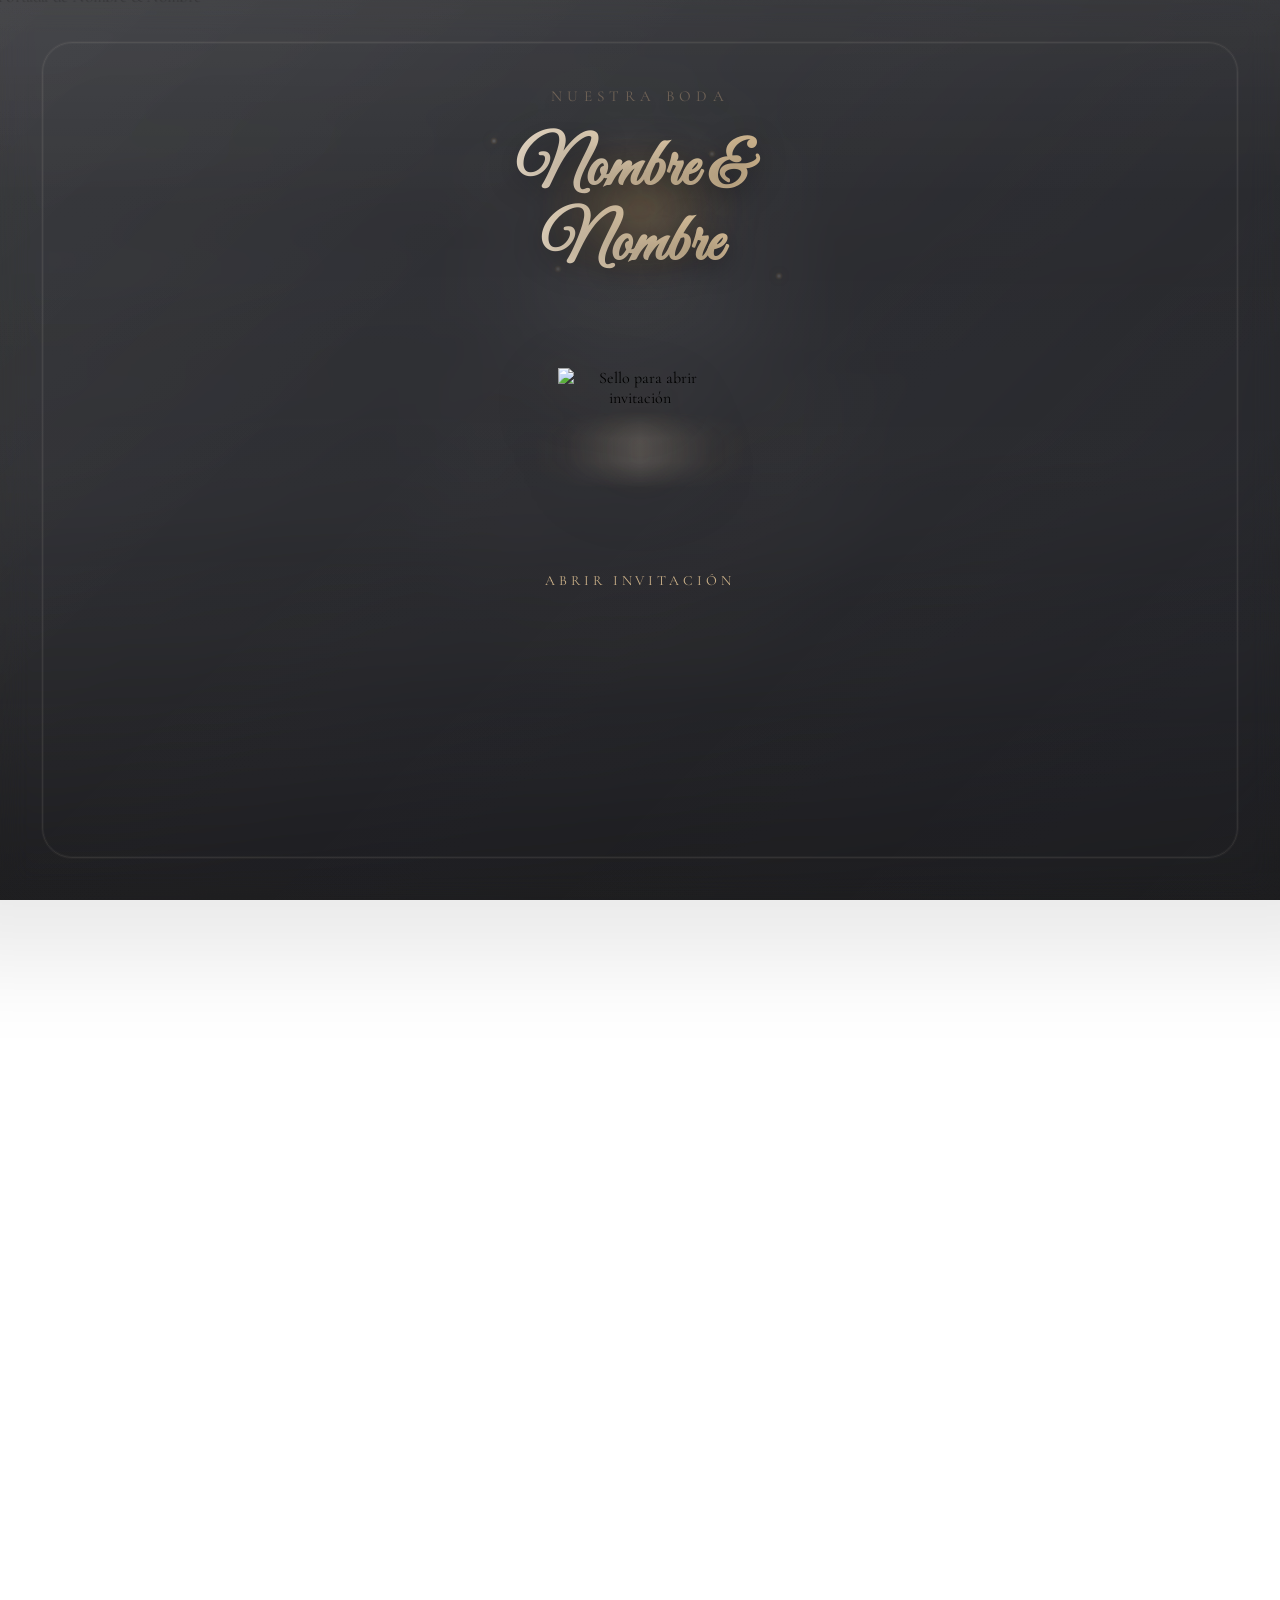
==== commit 7fb5f896: "Add files via upload" ====
--- a/index.html
+++ b/index.html
@@ -3,14 +3,20 @@
 <head>
   <meta charset="UTF-8">
   <meta name="viewport" content="width=device-width, initial-scale=1.0">
-  <title>Mis XV Sofia Montes</title>
-
-  <meta name="description" content="Acompáñanos a celebrar este día tan especial.">
-  <meta property="og:title" content="Mis XV Sofia Montes">
-  <meta property="og:description" content="Acompáñanos a celebrar este día tan especial">
-  <meta property="og:image" content="https://xv-sofia-montes.digitalinvita.com.mx/portada-og.jpg">
-  <meta property="og:url" content="https://xv-sofia-montes.digitalinvita.com.mx/">
+  <title>Nuestra Boda</title>
+
+  <meta name="description" content="Nos encantará compartir contigo este día tan especial.">
+  <meta property="og:title" content="Nuestra Boda">
+  <meta property="og:description" content="Nos encantará compartir contigo este día tan especial">
+  <meta property="og:image" content="portada-og.jpg">
+  <meta property="og:image:secure_url" content="portada-og.jpg">
+  <meta property="og:image:type" content="image/jpeg">
+  <meta property="og:image:width" content="1200">
+  <meta property="og:image:height" content="630">
+  <meta property="og:url" content="">
   <meta property="og:type" content="website">
+  <meta name="twitter:card" content="summary_large_image">
+  <meta name="twitter:image" content="portada-og.jpg">
 
   <link rel="icon" type="image/png" sizes="32x32" href="favicon.png?v=20">
   <link rel="icon" type="image/png" sizes="16x16" href="favicon.png?v=20">
@@ -20,2512 +26,39 @@
   <link rel="preload" as="image" href="FPrincipal.jpg" fetchpriority="high">
   <link href="https://fonts.googleapis.com/css2?family=Cormorant+Garamond:wght@400;500;600;700&family=Dancing+Script:wght@500;600;700&family=Great+Vibes&display=block" rel="stylesheet">
 
-  <style>
-    /* ================================
-       CLIENT THEME
-       Cambia solo estas variables para adaptar colores base
-    ================================ */
-    :root {
-      --font-body: "Cormorant Garamond", serif;
-      --font-script: "Dancing Script", cursive;
-      --font-display: "Great Vibes", cursive;
-      --overlay-scale: 1;
-      --overlay-image: url("FPrincipal.jpg");
-      --overlay-glass-blur: 14px;
-      --overlay-glass-saturate: 118%;
-      --section-blur: 18px;
-      /* Fondo principal */
-      --bg-glow-top: rgba(238, 180, 204, 0.22);
-      --bg-glow-mid: rgba(214, 74, 105, 0.2);
-      --bg-glow-bottom: rgba(255, 214, 168, 0.14);
-      --bg-top: #5a132d;
-      --bg-mid: #7f1f3f;
-      --bg-bottom: #2a0a15;
-
-      /* Colores base */
-      --wine-950: #18060d;
-      --wine-900: #2b0b18;
-      --wine-800: #56162d;
-      --wine-700: #8d2949;
-      --rose-300: #ffd4e2;
-      --gold-100: #fff4cf;
-      --gold-300: #ffe08e;
-      --gold-500: #f2c06f;
-      --gold-700: #9e7222;
-      --text: #fffaf3;
-      --muted: rgba(255, 248, 236, 0.78);
-      --panel: rgba(255, 255, 255, 0.08);
-      --panel-strong: rgba(255, 255, 255, 0.13);
-      --line: rgba(246, 220, 140, 0.28);
-      --shadow: 0 24px 60px rgba(0, 0, 0, 0.32);
-      --radius-xl: 32px;
-      --radius-lg: 24px;
-      --radius-md: 18px;
-      --content-width: 430px;
-    }
-
-    * {
-      box-sizing: border-box;
-    }
-
-    html {
-      scroll-behavior: smooth;
-    }
-
-    html.locked-scroll {
-      overflow: hidden;
-      height: 100%;
-    }
-
-    body {
-      margin: 0;
-      min-height: 100vh;
-      font-family: var(--font-body);
-      color: var(--text);
-      background:
-        radial-gradient(circle at top, var(--bg-glow-top), transparent 28%),
-        radial-gradient(circle at 50% 22%, var(--bg-glow-mid), transparent 34%),
-        radial-gradient(circle at bottom, var(--bg-glow-bottom), transparent 38%),
-        linear-gradient(180deg, var(--bg-top) 0%, var(--bg-mid) 52%, var(--bg-bottom) 100%);
-      overflow-x: hidden;
-    }
-
-    body.locked {
-      overflow: hidden;
-      height: 100vh;
-      touch-action: none;
-    }
-
-    body::before {
-      content: "";
-      position: fixed;
-      inset: 0;
-      background:
-        linear-gradient(180deg, rgba(255, 255, 255, 0.05), transparent 18%),
-        linear-gradient(0deg, rgba(255, 255, 255, 0.04), transparent 18%);
-      pointer-events: none;
-      z-index: 0;
-    }
-
-    body::after {
-      content: "";
-      position: fixed;
-      inset: 0;
-      background-image:
-        linear-gradient(rgba(255, 255, 255, 0.016) 1px, transparent 1px),
-        linear-gradient(90deg, rgba(255, 255, 255, 0.012) 1px, transparent 1px);
-      background-size: 24px 24px;
-      opacity: 0.14;
-      pointer-events: none;
-      z-index: 0;
-    }
-
-    a,
-    button,
-    input,
-    select {
-      font: inherit;
-    }
-
-    img {
-      display: block;
-      max-width: 100%;
-    }
-
-    .page {
-      position: relative;
-      z-index: 1;
-      width: min(100%, var(--content-width));
-      margin: 0 auto;
-      padding: 0 14px 0;
-    }
-
-    body.editor-open {
-      overflow: hidden;
-    }
-
-    .section,
-    .separator,
-    .brand-footer,
-    .closing-note {
-      content-visibility: auto;
-      contain-intrinsic-size: 1px 520px;
-    }
-
-    #particles {
-      position: fixed;
-      inset: 0;
-      width: 100%;
-      height: 100%;
-      pointer-events: none;
-      z-index: 0;
-    }
-
-    .overlay {
-      position: fixed;
-      inset: 0;
-      z-index: 1000;
-      display: block;
-      padding: 24px;
-      background:
-        radial-gradient(circle at 50% 28%, rgba(255, 236, 210, 0.06), transparent 22%),
-        radial-gradient(circle at center, rgba(255, 255, 255, 0.03), transparent 34%),
-        linear-gradient(135deg, rgba(33, 10, 18, 0.9), rgba(5, 3, 5, 0.94));
-      transition: opacity 0.8s ease, visibility 0.8s ease;
-    }
-
-    .overlay::before {
-      content: "";
-      position: absolute;
-      inset: 0;
-      background-image:
-        linear-gradient(180deg, rgba(20, 6, 12, 0.26), rgba(20, 6, 12, 0.46)),
-        var(--overlay-image);
-      background-size: cover;
-      background-position: center;
-      transform: scale(1.14);
-      filter: blur(34px) saturate(0.78);
-      opacity: 0.28;
-      pointer-events: none;
-    }
-
-    .overlay::after {
-      content: "";
-      position: absolute;
-      inset: 0;
-      background:
-        linear-gradient(180deg, rgba(255, 255, 255, 0.06), rgba(255, 255, 255, 0.01) 22%, rgba(255, 255, 255, 0.04) 100%),
-        linear-gradient(135deg, rgba(255, 244, 207, 0.05), rgba(255, 255, 255, 0.015) 34%, rgba(255, 216, 173, 0.04) 100%);
-      backdrop-filter: blur(var(--overlay-glass-blur)) saturate(var(--overlay-glass-saturate));
-      -webkit-backdrop-filter: blur(var(--overlay-glass-blur)) saturate(var(--overlay-glass-saturate));
-      pointer-events: none;
-    }
-
-    .overlay.hidden {
-      opacity: 0;
-      visibility: hidden;
-    }
-
-    .overlay-card {
-      position: relative;
-      width: 100%;
-      height: 100%;
-      z-index: 1;
-      text-align: center;
-      overflow: visible;
-      animation: overlayIn 1.1s cubic-bezier(.19,1,.22,1) both;
-    }
-
-    .overlay-scene {
-      position: relative;
-      width: 100%;
-      height: 100%;
-      transform: scale(var(--overlay-scale));
-      transform-origin: center center;
-      will-change: transform;
-      transition: transform 0.25s ease;
-    }
-
-    .overlay-card::before {
-      content: "";
-      position: absolute;
-      inset: 18px;
-      border-radius: 30px;
-      border: 1px solid rgba(255, 237, 199, 0.1);
-      box-shadow:
-        inset 0 0 0 1px rgba(255, 255, 255, 0.03),
-        0 0 0 1px rgba(255, 237, 199, 0.03);
-      pointer-events: none;
-    }
-
-    .overlay-card::after {
-      content: "";
-      position: absolute;
-      left: 50%;
-      top: 17%;
-      width: min(260px, 58vw);
-      height: 80px;
-      transform: translateX(-50%);
-      background: radial-gradient(circle, rgba(246, 220, 140, 0.2), rgba(246, 220, 140, 0.05) 42%, transparent 72%);
-      filter: blur(18px);
-      opacity: 0.78;
-      pointer-events: none;
-    }
-
-    .low-power .overlay::before {
-      filter: blur(18px) saturate(0.8);
-      opacity: 0.24;
-      transform: scale(1.08);
-    }
-
-    .low-power .overlay::after {
-      backdrop-filter: blur(8px) saturate(108%);
-      -webkit-backdrop-filter: blur(8px) saturate(108%);
-    }
-
-    .low-power .overlay-card::before {
-      opacity: 0.7;
-    }
-
-    .overlay.hidden .overlay-card {
-      animation: overlayOut 0.85s cubic-bezier(.19,1,.22,1) forwards;
-    }
-
-    .overlay-kicker {
-      margin: 0 0 10px;
-      padding-top: 7vh;
-      font-size: 0.95rem;
-      letter-spacing: 0.35em;
-      text-transform: uppercase;
-      color: var(--muted);
-      text-shadow: 0 8px 18px rgba(0, 0, 0, 0.2);
-    }
-
-    .overlay-title {
-      margin: 0;
-      padding: 14px 0 8px;
-      position: relative;
-      display: inline-block;
-      font-family: "Great Vibes", cursive;
-      font-size: clamp(3rem, 12vw, 4.8rem);
-      line-height: 1.14;
-      color: var(--gold-100);
-      text-shadow: 0 8px 28px rgba(0, 0, 0, 0.34);
-      background: linear-gradient(90deg, #fff4cf, #f6dc8c, #fff4cf);
-      background-size: 200% auto;
-      -webkit-background-clip: text;
-      -webkit-text-fill-color: transparent;
-      animation: none;
-    }
-
-    .overlay.opening .overlay-kicker,
-    .overlay.opening .overlay-title,
-    .overlay.opening .wax-caption {
-      animation: fadeAwayLuxury 0.45s ease forwards;
-    }
-
-    .overlay-title-wrap {
-      position: relative;
-      display: inline-block;
-      padding: 4px 12px;
-    }
-
-    .overlay-title-wrap .title-glow {
-      position: absolute;
-      inset: 16% 10% 12%;
-      background: radial-gradient(circle, rgba(246, 220, 140, 0.32), rgba(246, 220, 140, 0.12) 38%, transparent 72%);
-      filter: blur(18px);
-      opacity: 0.72;
-      z-index: -1;
-      animation: none;
-    }
-
-    .overlay-title-wrap::before,
-    .overlay-title-wrap::after,
-    .overlay-title::before,
-    .overlay-title::after {
-      content: "";
-      position: absolute;
-      width: 8px;
-      height: 8px;
-      border-radius: 50%;
-      background: radial-gradient(circle, rgba(255, 255, 255, 0.95), rgba(246, 220, 140, 0.55) 45%, transparent 72%);
-      box-shadow: 0 0 14px rgba(246, 220, 140, 0.4);
-      opacity: 0;
-      pointer-events: none;
-    }
-
-    .overlay-title-wrap::before {
-      top: 12%;
-      left: 6%;
-      animation: none;
-      opacity: 0.22;
-    }
-
-    .overlay-title-wrap::after {
-      right: 8%;
-      bottom: 8%;
-      animation: none;
-      opacity: 0.18;
-    }
-
-    .overlay-title::before {
-      top: 18%;
-      right: 22%;
-      animation: none;
-      opacity: 0.16;
-    }
-
-    .overlay-title::after {
-      left: 24%;
-      bottom: 10%;
-      animation: none;
-      opacity: 0.14;
-    }
-
-    .wax-btn {
-      position: absolute;
-      left: 50%;
-      top: 50%;
-      width: 164px;
-      height: 164px;
-      margin-top: 0;
-      padding: 0;
-      border: 0;
-      background: transparent;
-      cursor: pointer;
-      transform: translate(-50%, -50%);
-      z-index: 2;
-      filter:
-        drop-shadow(0 18px 35px rgba(0, 0, 0, 0.35))
-        drop-shadow(0 0 18px rgba(246, 220, 140, 0.18));
-      transition: transform 0.25s ease, filter 0.25s ease;
-      animation: waxEnter 0.8s cubic-bezier(.19,1,.22,1) 0.12s both;
-    }
-
-    .wax-btn img {
-      position: relative;
-      z-index: 2;
-      width: 100%;
-      height: 100%;
-      object-fit: contain;
-      display: block;
-      filter:
-        drop-shadow(0 20px 28px rgba(0, 0, 0, 0.24))
-        drop-shadow(0 0 20px rgba(116, 16, 36, 0.08));
-    }
-
-    .wax-btn:hover {
-      transform: translate(-50%, -50%) scale(1.06) rotate(-2deg);
-      filter:
-        drop-shadow(0 20px 38px rgba(0, 0, 0, 0.38))
-        drop-shadow(0 0 24px rgba(246, 220, 140, 0.3));
-    }
-
-    .wax-btn:active {
-      transform: translate(-50%, -50%) scale(0.97);
-    }
-
-    .wax-btn::after {
-      content: "";
-      position: absolute;
-      inset: 18% 14%;
-      border-radius: 50%;
-      background: radial-gradient(circle, rgba(246, 220, 140, 0.14), rgba(246, 220, 140, 0.04) 34%, transparent 72%);
-      filter: blur(16px);
-      opacity: 0.42;
-      z-index: -1;
-      animation: none;
-    }
-
-    .wax-btn::before {
-      content: "";
-      position: absolute;
-      left: 50%;
-      top: 50%;
-      width: 220px;
-      height: 78px;
-      transform: translate(-50%, -50%);
-      border-radius: 999px;
-      background:
-        linear-gradient(90deg, transparent 0%, rgba(246, 220, 140, 0.08) 16%, rgba(255, 244, 207, 0.42) 50%, rgba(246, 220, 140, 0.08) 84%, transparent 100%);
-      filter: blur(0.8px);
-      opacity: 0.42;
-      z-index: -2;
-      mask-image: linear-gradient(180deg, transparent 0%, rgba(0,0,0,0.9) 35%, rgba(0,0,0,0.9) 65%, transparent 100%);
-    }
-
-    .overlay.opening .wax-btn {
-      animation: waxOpenOut 0.45s ease forwards;
-    }
-
-    .wax-caption {
-      position: absolute;
-      left: 50%;
-      top: calc(50% + 122px);
-      transform: translateX(-50%);
-      margin-top: 0;
-      font-size: 0.88rem;
-      letter-spacing: 0.28em;
-      text-transform: uppercase;
-      color: var(--gold-300);
-      animation: none;
-      white-space: nowrap;
-    }
-
-    .hero {
-      position: relative;
-      width: 100vw;
-      margin-left: 50%;
-      transform: translateX(-50%);
-      min-height: 100vh;
-      min-height: 100svh;
-      min-height: 100dvh;
-      display: flex;
-      align-items: flex-end;
-      justify-content: center;
-      padding: 30px 18px 54px;
-      border-radius: 0;
-      overflow: hidden;
-    }
-
-    .hero img {
-      position: absolute;
-      inset: 0;
-      width: 100%;
-      height: 100%;
-      object-fit: cover;
-      will-change: transform;
-      transform: scale(1.03);
-      animation: heroDrift 24s ease-in-out infinite alternate;
-    }
-
-    .low-power .hero img {
-      animation: none;
-    }
-
-    .hero::after {
-      content: "";
-      position: absolute;
-      inset: 0;
-      background:
-        linear-gradient(0deg, rgba(14, 4, 8, 0.68) 0%, rgba(14, 4, 8, 0.28) 22%, rgba(14, 4, 8, 0.08) 38%, rgba(14, 4, 8, 0) 52%);
-      z-index: 1;
-    }
-
-    .hero-content {
-      position: relative;
-      z-index: 4;
-      width: 100%;
-      max-width: 720px;
-      margin: 0 auto;
-      display: flex;
-      flex-direction: column;
-      align-items: center;
-      text-align: center;
-      padding: 0 10px 16px;
-      overflow: visible;
-    }
-
-    .hero-label {
-      display: inline-flex;
-      align-items: center;
-      justify-content: center;
-      gap: 12px;
-      margin-bottom: 10px;
-      padding: 0;
-      font-size: 0.84rem;
-      letter-spacing: 0.34em;
-      text-transform: uppercase;
-      color: rgba(255, 248, 236, 0.92);
-      text-shadow: 0 6px 16px rgba(0, 0, 0, 0.28);
-      opacity: 0;
-      transform: translateY(16px);
-    }
-
-    .hero-label::before,
-    .hero-label::after {
-      content: "";
-      width: 28px;
-      height: 1px;
-      background: linear-gradient(90deg, transparent, rgba(255, 255, 255, 0.44), transparent);
-      flex: 0 0 auto;
-    }
-
-    .hero-label.animate {
-      animation: fadeRise 1.2s ease forwards;
-    }
-
-    .hero-name {
-      margin: 0;
-      display: block;
-      padding: 0 8px 14px;
-      font-family: var(--font-display);
-      font-size: clamp(3.75rem, 11.2vw, 6rem);
-      font-weight: 400;
-      line-height: 1.1;
-      white-space: nowrap;
-      letter-spacing: 0.01em;
-      color: rgba(255, 253, 248, 0.98);
-      text-shadow:
-        0 0 16px rgba(255, 244, 207, 0.16),
-        0 2px 8px rgba(0, 0, 0, 0.16),
-        0 12px 28px rgba(0, 0, 0, 0.2);
-      opacity: 0;
-      transform: translateY(22px) scale(0.96);
-      filter: blur(10px);
-      position: relative;
-      text-align: center;
-    }
-
-    .hero-name::before {
-      content: "";
-      position: absolute;
-      left: 50%;
-      top: 54%;
-      width: 72%;
-      height: 44%;
-      transform: translate(-50%, -50%);
-      background: radial-gradient(circle, rgba(246, 220, 140, 0.28), transparent 72%);
-      filter: blur(18px);
-      opacity: 0;
-      z-index: -1;
-    }
-
-    .hero-name.animate {
-      animation:
-        revealName 2.4s cubic-bezier(.2, .9, .2, 1) forwards,
-        nameBreath 6.5s ease-in-out 2.6s infinite;
-    }
-
-    .hero-name.animate::before {
-      animation:
-        heroGlowIn 1.8s ease 0.6s forwards,
-        heroGlowPulse 4.8s ease-in-out 2.6s infinite;
-    }
-
-    .hero-name::after {
-      content: "";
-      position: absolute;
-      inset: -8% -18%;
-      background: linear-gradient(110deg, transparent 42%, rgba(255, 255, 255, 0.8) 50%, transparent 58%);
-      mix-blend-mode: screen;
-      transform: translateX(-140%) skewX(-12deg);
-      opacity: 0;
-      pointer-events: none;
-    }
-
-    .hero-name.animate::after {
-      animation: nameShine 2.6s ease 1.35s forwards;
-    }
-
-    @keyframes revealName {
-      0% {
-        opacity: 0;
-        transform: translateY(30px) scale(0.9);
-        filter: blur(12px);
-      }
-      55% {
-        opacity: 1;
-        transform: translateY(-3px) scale(1.015);
-        filter: blur(0);
-      }
-      100% {
-        opacity: 1;
-        transform: translateY(0) scale(1);
-        filter: blur(0);
-      }
-    }
-
-    @keyframes nameBreath {
-      0%, 100% { transform: translateY(0) scale(1); }
-      50% { transform: translateY(-2px) scale(1.01); }
-    }
-
-    @keyframes nameShine {
-      0% {
-        transform: translateX(-140%) skewX(-12deg);
-        opacity: 0;
-      }
-      18% {
-        opacity: 0.9;
-      }
-      100% {
-        transform: translateX(140%) skewX(-12deg);
-        opacity: 0;
-      }
-    }
-
-    @keyframes heroGlowIn {
-      from { opacity: 0; }
-      to { opacity: 1; }
-    }
-
-    @keyframes heroGlowPulse {
-      0%, 100% {
-        opacity: 0.72;
-        transform: translate(-50%, -50%) scale(1);
-      }
-      50% {
-        opacity: 1;
-        transform: translate(-50%, -50%) scale(1.06);
-      }
-    }
-
-    .hero-date {
-      display: inline-flex;
-      align-items: center;
-      gap: 12px;
-      margin-top: 8px;
-      padding: 0;
-      color: rgba(255, 244, 207, 0.9);
-      font-size: 0.86rem;
-      letter-spacing: 0.28em;
-      text-transform: uppercase;
-      text-shadow: 0 7px 18px rgba(0, 0, 0, 0.28);
-      opacity: 0;
-      transform: translateY(18px);
-    }
-
-    .hero-date.animate {
-      animation: fadeRise 1.1s ease 0.5s forwards;
-    }
-
-    .hero-date::before,
-    .hero-date::after {
-      content: "";
-      width: 36px;
-      height: 1px;
-      background: linear-gradient(90deg, transparent, rgba(255, 255, 255, 0.42), transparent);
-    }
-
-    .section {
-      margin-top: 18px;
-      padding: 30px 22px 26px;
-      border-radius: var(--radius-xl);
-      background:
-        linear-gradient(180deg, rgba(255, 255, 255, 0.09), rgba(255, 255, 255, 0.05));
-      border: 1px solid var(--line);
-      backdrop-filter: blur(var(--section-blur));
-      -webkit-backdrop-filter: blur(var(--section-blur));
-      box-shadow: var(--shadow);
-      text-align: center;
-      opacity: 0;
-      transform: translateY(46px) scale(0.97);
-      filter: blur(10px);
-      transition: opacity 0.9s cubic-bezier(.19,1,.22,1), transform 0.9s cubic-bezier(.19,1,.22,1), box-shadow 0.35s ease, border-color 0.35s ease, filter 0.9s ease;
-    }
-
-    .low-power .section {
-      backdrop-filter: blur(10px);
-      -webkit-backdrop-filter: blur(10px);
-      box-shadow: 0 18px 34px rgba(0, 0, 0, 0.22);
-    }
-
-    .android-optimized {
-      --overlay-glass-blur: 0px;
-      --overlay-glass-saturate: 100%;
-      --section-blur: 0px;
-    }
-
-    .android-optimized .overlay::before {
-      filter: blur(10px) saturate(0.76);
-      opacity: 0.16;
-      transform: scale(1.03);
-    }
-
-    .android-optimized .overlay::after {
-      backdrop-filter: none;
-      -webkit-backdrop-filter: none;
-      background:
-        linear-gradient(180deg, rgba(255, 255, 255, 0.03), rgba(255, 255, 255, 0.01) 22%, rgba(255, 255, 255, 0.02) 100%),
-        linear-gradient(135deg, rgba(255, 244, 207, 0.025), rgba(255, 255, 255, 0.01) 34%, rgba(255, 216, 173, 0.02) 100%);
-    }
-
-    .android-optimized .overlay-card::after {
-      filter: blur(6px);
-      opacity: 0.42;
-    }
-
-    .android-optimized .overlay-card::before {
-      inset: 20px;
-      border-color: rgba(255, 237, 199, 0.08);
-      box-shadow: inset 0 0 0 1px rgba(255, 255, 255, 0.02);
-    }
-
-    .android-optimized .overlay-scene {
-      transition: none;
-      will-change: auto;
-    }
-
-    .android-optimized .overlay-title-wrap .title-glow {
-      filter: blur(10px);
-      opacity: 0.58;
-    }
-
-    .android-optimized .wax-btn {
-      filter: drop-shadow(0 14px 24px rgba(0, 0, 0, 0.24));
-      transition: none;
-    }
-
-    .android-optimized .wax-btn img {
-      filter: drop-shadow(0 12px 18px rgba(0, 0, 0, 0.18));
-    }
-
-    .android-optimized .wax-btn::after,
-    .android-optimized .wax-btn::before {
-      display: none;
-    }
-
-    .android-optimized .section {
-      backdrop-filter: none;
-      -webkit-backdrop-filter: none;
-      background: linear-gradient(180deg, rgba(255, 255, 255, 0.08), rgba(255, 255, 255, 0.045));
-      box-shadow: 0 16px 28px rgba(0, 0, 0, 0.2);
-      transition: opacity 0.55s cubic-bezier(.19,1,.22,1), transform 0.55s cubic-bezier(.19,1,.22,1);
-      filter: none;
-    }
-
-    .android-optimized .section.show {
-      animation: none;
-      filter: none;
-    }
-
-    .android-optimized .section,
-    .android-optimized .section .featured-photo,
-    .android-optimized .section .script-block,
-    .android-optimized .section .event-card,
-    .android-optimized .section .timeline,
-    .android-optimized .section .gallery-showcase,
-    .android-optimized .section .gallery,
-    .android-optimized .section .rsvp-card,
-    .android-optimized .section .utilities {
-      will-change: auto;
-    }
-
-    .android-optimized .separator::after,
-    .android-optimized .separator::before {
-      display: none;
-    }
-
-    .android-optimized .timeline-item::before,
-    .android-optimized .brand-copy::before {
-      animation: none;
-    }
-
-    .android-optimized .count-box.tick {
-      animation-duration: 0.24s;
-    }
-
-
-    .section.show {
-      opacity: 1;
-      transform: translateY(0) scale(1);
-      filter: blur(0);
-      animation: sectionGlow 1.15s ease both;
-    }
-
-    .section h2 {
-      margin: 0 0 12px;
-      font-size: 2.02rem;
-      font-weight: 600;
-      color: var(--gold-100);
-      opacity: 0;
-      transform: translateY(14px);
-      transition: opacity 0.75s ease 0.12s, transform 0.75s ease 0.12s;
-    }
-
-    .section p {
-      margin: 0;
-      font-size: 1.12rem;
-      line-height: 1.62;
-      color: var(--text);
-      opacity: 0;
-      transform: translateY(16px);
-      transition: opacity 0.75s ease 0.2s, transform 0.75s ease 0.2s;
-    }
-
-    .section p + p {
-      margin-top: 14px;
-    }
-
-    .section.show h2,
-    .section.show p {
-      opacity: 1;
-      transform: translateY(0);
-    }
-
-    .section .featured-photo,
-    .section .script-block,
-    .section .event-card,
-    .section .timeline,
-    .section .gallery-showcase,
-    .section .gallery,
-    .section .rsvp-card,
-    .section .utilities {
-      opacity: 0;
-      transform: translateY(18px);
-      transition: opacity 0.85s ease 0.28s, transform 0.85s ease 0.28s;
-    }
-
-    .section.show .featured-photo,
-    .section.show .script-block,
-    .section.show .event-card,
-    .section.show .timeline,
-    .section.show .gallery-showcase,
-    .section.show .gallery,
-    .section.show .rsvp-card,
-    .section.show .utilities {
-      opacity: 1;
-      transform: translateY(0);
-    }
-
-    .story-text {
-      min-height: 3.3em;
-    }
-
-    .story-text.is-typing::after {
-      content: "";
-      display: inline-block;
-      width: 1px;
-      height: 0.95em;
-      margin-left: 4px;
-      vertical-align: -0.08em;
-      background: rgba(255, 244, 207, 0.88);
-      animation: storyCaret 0.9s steps(1) infinite;
-    }
-
-    .separator {
-      width: 138px;
-      height: 1px;
-      margin: 26px auto 2px;
-      border-radius: 999px;
-      background: linear-gradient(
-        90deg,
-        transparent 0%,
-        rgba(246, 220, 140, 0.22) 14%,
-        rgba(255, 244, 207, 0.86) 50%,
-        rgba(246, 220, 140, 0.22) 86%,
-        transparent 100%
-      );
-      box-shadow:
-        0 0 14px rgba(246, 220, 140, 0.12),
-        0 0 26px rgba(246, 220, 140, 0.07);
-      position: relative;
-      overflow: hidden;
-      opacity: 0.98;
-    }
-
-    .separator::before {
-      content: "";
-      position: absolute;
-      left: 50%;
-      top: 50%;
-      width: 42px;
-      height: 14px;
-      transform: translate(-50%, -50%);
-      background: radial-gradient(circle, rgba(255, 244, 207, 0.42), rgba(255, 244, 207, 0) 72%);
-      filter: blur(5.5px);
-      pointer-events: none;
-      opacity: 1;
-    }
-
-    .separator::after {
-      content: "";
-      position: absolute;
-      top: 0;
-      bottom: 0;
-      width: 44px;
-      left: -44px;
-      background: linear-gradient(
-        90deg,
-        rgba(255, 255, 255, 0),
-        rgba(255, 255, 255, 0.52),
-        rgba(255, 255, 255, 0)
-      );
-      filter: blur(0.6px);
-      transform: skewX(-18deg);
-      animation: separatorShine 4.8s ease-in-out infinite;
-      will-change: left, opacity;
-    }
-
-    .featured-photo,
-    .dresscode-figure,
-    .gift-figure {
-      margin: 18px auto 0;
-      display: flex;
-      justify-content: center;
-      align-items: center;
-      width: 100%;
-    }
-
-    .featured-photo img {
-      width: 100%;
-      height: auto;
-      object-fit: contain;
-      border-radius: 22px;
-      box-shadow: 0 18px 40px rgba(0, 0, 0, 0.22);
-      transition: transform 0.6s ease, filter 0.6s ease;
-    }
-
-    .section.show .featured-photo img {
-      transform: scale(1.03);
-      filter: saturate(1.05);
-    }
-
-    .story-section .featured-photo + .story-text {
-      margin-top: 22px;
-    }
-
-    .script-block {
-      font-family: var(--font-script);
-      font-size: 2.3rem;
-      font-weight: 600;
-      line-height: 1.12;
-      letter-spacing: 0.01em;
-      color: rgba(255, 244, 207, 0.98);
-      text-shadow: 0 6px 18px rgba(0, 0, 0, 0.14);
-    }
-
-    .eyebrow {
-      display: inline-block;
-      margin-bottom: 10px;
-      font-size: 0.78rem;
-      letter-spacing: 0.28em;
-      text-transform: uppercase;
-      color: var(--gold-300);
-    }
-
-    .event-card {
-      display: grid;
-      gap: 12px;
-      text-align: center;
-      justify-items: center;
-    }
-
-    .event-media-stack {
-      width: 100%;
-      display: grid;
-      gap: 12px;
-      justify-items: center;
-    }
-
-    .event-media-stack[hidden] {
-      display: none !important;
-    }
-
-    .event-time {
-      font-size: 1rem;
-      letter-spacing: 0.16em;
-      text-transform: uppercase;
-      color: var(--gold-300);
-    }
-
-    .event-place {
-      font-size: 1.42rem;
-      font-weight: 600;
-      color: #fff;
-    }
-
-    .map {
-      width: 100%;
-      max-width: 360px;
-      overflow: hidden;
-      border-radius: 20px;
-      border: 1px solid rgba(255, 255, 255, 0.08);
-      box-shadow: inset 0 0 0 1px rgba(255, 255, 255, 0.03);
-    }
-
-    .map iframe {
-      display: block;
-      width: 100%;
-      height: 210px;
-      border: 0;
-    }
-
-    .event-place-photo {
-      width: 100%;
-      max-width: 360px;
-      overflow: hidden;
-      border-radius: 20px;
-      border: 1px solid rgba(255, 255, 255, 0.08);
-      box-shadow: inset 0 0 0 1px rgba(255, 255, 255, 0.03);
-    }
-
-    .event-place-photo img {
-      display: block;
-      width: 100%;
-      height: auto;
-      object-fit: cover;
-    }
-
-    .btn,
-    .rsvp-buttons button {
-      display: inline-flex;
-      align-items: center;
-      justify-content: center;
-      gap: 10px;
-      min-height: 50px;
-      padding: 0 18px;
-      border-radius: 999px;
-      border: 1px solid rgba(246, 220, 140, 0.35);
-      background:
-        linear-gradient(135deg, rgba(255, 255, 255, 0.16), rgba(255, 255, 255, 0.07));
-      color: #fff;
-      text-decoration: none;
-      font-size: 0.95rem;
-      font-weight: 600;
-      letter-spacing: 0.05em;
-      cursor: pointer;
-      transition: transform 0.2s ease, box-shadow 0.2s ease, border-color 0.2s ease;
-      box-shadow:
-        inset 0 1px 0 rgba(255, 255, 255, 0.24),
-        0 12px 24px rgba(0, 0, 0, 0.18);
-      position: relative;
-      overflow: hidden;
-    }
-
-    .btn::after,
-    .rsvp-buttons button::after {
-      content: "";
-      position: absolute;
-      inset: 0;
-      background: linear-gradient(110deg, transparent 30%, rgba(255, 255, 255, 0.28) 50%, transparent 70%);
-      transform: translateX(-140%);
-      transition: transform 0.7s ease;
-    }
-
-    .btn:hover,
-    .rsvp-buttons button:hover {
-      transform: translateY(-2px);
-      border-color: rgba(246, 220, 140, 0.6);
-      box-shadow:
-        inset 0 1px 0 rgba(255, 255, 255, 0.28),
-        0 16px 30px rgba(0, 0, 0, 0.22);
-    }
-
-    .btn:hover::after,
-    .rsvp-buttons button:hover::after {
-      transform: translateX(140%);
-    }
-
-    .btn-secondary {
-      background: rgba(255, 255, 255, 0.05);
-    }
-
-    .timeline {
-      position: relative;
-      margin-top: 18px;
-      padding-left: 34px;
-      text-align: left;
-    }
-
-    .timeline::before {
-      content: "";
-      position: absolute;
-      left: 9px;
-      top: 4px;
-      bottom: 4px;
-      width: 2px;
-      background: linear-gradient(180deg, transparent, var(--gold-300), var(--gold-500), transparent);
-      box-shadow: 0 0 14px rgba(246, 220, 140, 0.28);
-      transform: scaleY(0);
-      transform-origin: top;
-    }
-
-    .section.show .timeline::before {
-      animation: timelineDraw 1.3s cubic-bezier(.19,1,.22,1) 0.2s forwards;
-    }
-
-    .timeline-item {
-      position: relative;
-      padding-bottom: 22px;
-      opacity: 0;
-      transform: translateY(22px);
-      transition: opacity 0.7s ease, transform 0.7s ease;
-    }
-
-    .timeline-item:last-child {
-      padding-bottom: 0;
-    }
-
-    .timeline-item.show {
-      opacity: 1;
-      transform: translateY(0);
-    }
-
-    .timeline-item::before {
-      content: "";
-      position: absolute;
-      left: -30px;
-      top: 6px;
-      width: 14px;
-      height: 14px;
-      border-radius: 50%;
-      background: radial-gradient(circle at 30% 30%, var(--gold-100), var(--gold-500));
-      box-shadow: 0 0 16px rgba(246, 220, 140, 0.4);
-      animation: dotPulse 3s ease-in-out infinite;
-    }
-
-    @keyframes timelineDraw {
-      from { transform: scaleY(0); }
-      to { transform: scaleY(1); }
-    }
-
-    .timeline-time {
-      font-size: 0.8rem;
-      letter-spacing: 0.16em;
-      text-transform: uppercase;
-      color: var(--gold-300);
-    }
-
-    .timeline-title {
-      margin-top: 5px;
-      font-size: 1.12rem;
-      font-weight: 600;
-      color: #fff;
-    }
-
-    .timeline-desc {
-      margin-top: 4px;
-      font-size: 0.96rem;
-      color: var(--muted);
-    }
-
-    #countdown {
-      display: grid;
-      grid-template-columns: repeat(4, minmax(0, 1fr));
-      gap: 10px;
-      margin-top: 18px;
-    }
-
-    .countdown-shell {
-      margin-top: 18px;
-      padding: 10px 4px 2px;
-      border-radius: 0;
-      background: transparent;
-      border: 0;
-      box-shadow: none;
-    }
-
-    .count-box {
-      padding: 12px 8px;
-      border-radius: 16px;
-      background: rgba(255, 255, 255, 0.035);
-      border: 1px solid rgba(255, 255, 255, 0.05);
-      box-shadow:
-        inset 0 1px 0 rgba(255, 255, 255, 0.08),
-        0 6px 16px rgba(0, 0, 0, 0.08);
-      transition: border-color 0.25s ease, box-shadow 0.25s ease;
-      animation: none;
-    }
-
-    .count-box:hover {
-      transform: none;
-      border-color: rgba(255, 255, 255, 0.08);
-      box-shadow:
-        inset 0 1px 0 rgba(255, 255, 255, 0.1),
-        0 8px 18px rgba(0, 0, 0, 0.1);
-    }
-
-    .count-box.tick {
-      animation: countTick 0.38s ease;
-    }
-
-    .count-box strong {
-      display: block;
-      font-size: clamp(1.45rem, 4vw, 1.9rem);
-      font-weight: 500;
-      line-height: 1;
-      color: var(--gold-100);
-    }
-
-    .count-box span {
-      display: block;
-      margin-top: 6px;
-      font-size: 0.6rem;
-      letter-spacing: 0.16em;
-      text-transform: uppercase;
-      color: var(--muted);
-    }
-
-    .countdown-caption {
-      margin-top: 12px;
-      font-size: 0.82rem;
-      letter-spacing: 0.03em;
-      color: rgba(255, 248, 236, 0.68);
-    }
-
-    .gallery {
-      display: grid;
-      grid-template-columns: repeat(2, minmax(0, 1fr));
-      gap: 10px;
-      margin-top: 18px;
-    }
-
-    .gallery-showcase {
-      margin-top: 18px;
-      padding: 14px;
-      border-radius: 24px;
-      background: linear-gradient(180deg, rgba(255, 255, 255, 0.08), rgba(255, 255, 255, 0.04));
-      border: 1px solid rgba(246, 220, 140, 0.18);
-      box-shadow: inset 0 1px 0 rgba(255, 255, 255, 0.1);
-    }
-
-    .gallery-stage {
-      position: relative;
-      overflow: hidden;
-      border-radius: 20px;
-      display: flex;
-      align-items: center;
-      justify-content: center;
-      height: 368px;
-      background: linear-gradient(180deg, rgba(255, 255, 255, 0.045), rgba(255, 255, 255, 0.025));
-      box-shadow: inset 0 1px 0 rgba(255, 255, 255, 0.08);
-    }
-
-    .gallery-stage img {
-      width: 100%;
-      height: 100%;
-      object-fit: contain;
-      transition: transform 0.45s ease, opacity 0.3s ease, filter 0.3s ease;
-      will-change: transform, opacity;
-    }
-
-    .gallery-stage:hover img {
-      transform: scale(1.015);
-    }
-
-    .gallery-stage-copy {
-      display: none;
-    }
-
-    .gallery-stage-kicker {
-      display: block;
-      font-size: 0.72rem;
-      letter-spacing: 0.18em;
-      text-transform: uppercase;
-      color: rgba(255, 255, 255, 0.76);
-    }
-
-    .gallery-stage-title {
-      margin-top: 4px;
-      font-size: 1.35rem;
-      font-weight: 600;
-      color: #fff;
-      line-height: 1.15;
-      word-break: break-word;
-      text-wrap: balance;
-    }
-
-    .gallery-controls {
-      display: flex;
-      align-items: center;
-      justify-content: space-between;
-      gap: 10px;
-      margin-top: 14px;
-    }
-
-    .gallery-nav {
-      display: flex;
-      gap: 8px;
-    }
-
-    .gallery-nav button {
-      width: 42px;
-      height: 42px;
-      border: 1px solid rgba(255, 255, 255, 0.12);
-      border-radius: 50%;
-      background: rgba(255, 255, 255, 0.08);
-      color: #fff;
-      cursor: pointer;
-      display: grid;
-      place-items: center;
-      font-size: 1rem;
-      line-height: 1;
-      transition: transform 0.2s ease, box-shadow 0.2s ease;
-    }
-
-    .gallery-nav button:hover {
-      transform: translateY(-1px);
-      box-shadow: 0 10px 20px rgba(0, 0, 0, 0.18);
-    }
-
-    .gallery-meta {
-      text-align: left;
-      flex: 1;
-      min-width: 0;
-    }
-
-    .gallery-meta strong {
-      display: block;
-      font-size: 1.03rem;
-      color: var(--gold-100);
-      line-height: 1.2;
-      word-break: break-word;
-    }
-
-    .gallery-meta span {
-      display: block;
-      margin-top: 2px;
-      font-size: 0.86rem;
-      color: var(--muted);
-      line-height: 1.35;
-      word-break: break-word;
-    }
-
-    .gallery img {
-      width: 100%;
-      height: auto;
-      object-fit: contain;
-      border-radius: 18px;
-      cursor: pointer;
-      transition: transform 0.35s ease, box-shadow 0.35s ease, filter 0.35s ease;
-    }
-
-    .gallery img.big {
-      grid-column: span 2;
-    }
-
-    .gallery img:hover {
-      transform: scale(1.04) rotate(-0.4deg);
-      box-shadow: 0 14px 30px rgba(0, 0, 0, 0.22);
-      filter: saturate(1.06) brightness(1.02);
-    }
-
-    .gallery img.is-active {
-      outline: 2px solid rgba(246, 220, 140, 0.7);
-      outline-offset: 2px;
-      box-shadow: 0 16px 34px rgba(0, 0, 0, 0.26);
-    }
-
-    .dresscode-figure img {
-      width: min(180px, 58%);
-      height: auto;
-      object-fit: contain;
-      filter: drop-shadow(0 12px 24px rgba(0, 0, 0, 0.16));
-    }
-
-    .gift-figure img {
-      width: min(112px, 34%);
-      height: auto;
-      object-fit: contain;
-      filter: drop-shadow(0 12px 24px rgba(0, 0, 0, 0.14));
-    }
-
-    .gift-options {
-      margin-top: 20px;
-      display: grid;
-      gap: 14px;
-    }
-
-    .gift-option-card {
-      padding: 18px 16px;
-      border-radius: 22px;
-      background: linear-gradient(180deg, rgba(255, 255, 255, 0.08), rgba(255, 255, 255, 0.04));
-      border: 1px solid rgba(246, 220, 140, 0.16);
-      box-shadow:
-        inset 0 1px 0 rgba(255, 255, 255, 0.08),
-        0 14px 26px rgba(0, 0, 0, 0.12);
-    }
-
-    .gift-option-media {
-      display: flex;
-      justify-content: center;
-      align-items: center;
-      margin-bottom: 12px;
-    }
-
-    .gift-option-media img {
-      height: auto;
-      object-fit: contain;
-      filter: drop-shadow(0 10px 20px rgba(0, 0, 0, 0.14));
-    }
-
-    .gift-option-media img.envelope {
-      width: min(124px, 40%);
-    }
-
-    .gift-option-media img.surprise {
-      width: min(98px, 32%);
-    }
-
-    .gift-option-title {
-      margin: 0;
-      font-size: 1.28rem;
-      font-weight: 600;
-      color: var(--gold-100);
-    }
-
-    .gift-option-copy {
-      margin-top: 8px;
-      font-size: 1rem;
-      line-height: 1.55;
-      color: var(--muted);
-    }
-
-    .gift-links {
-      margin-top: 18px;
-      display: grid;
-      gap: 10px;
-    }
-
-    .mini-note {
-      margin-top: 10px;
-      font-size: 0.95rem;
-      color: var(--muted);
-    }
-
-    .rsvp-card {
-      margin-top: 20px;
-      display: grid;
-      gap: 14px;
-    }
-
-    .field {
-      text-align: left;
-    }
-
-    .field label {
-      display: block;
-      margin-bottom: 8px;
-      font-size: 0.82rem;
-      letter-spacing: 0.14em;
-      text-transform: uppercase;
-      color: var(--gold-300);
-    }
-
-    .field input,
-    .field select {
-      width: 100%;
-      min-height: 52px;
-      padding: 0 16px;
-      border-radius: 16px;
-      border: 1px solid rgba(255, 255, 255, 0.12);
-      background: rgba(255, 255, 255, 0.08);
-      color: #fff;
-      outline: none;
-    }
-
-    .field input::placeholder {
-      color: rgba(255, 255, 255, 0.5);
-    }
-
-    .field select option {
-      color: #241016;
-    }
-
-    .field input:focus,
-    .field select:focus {
-      border-color: rgba(246, 220, 140, 0.6);
-      box-shadow: 0 0 0 4px rgba(246, 220, 140, 0.08);
-    }
-
-    .rsvp-buttons {
-      display: grid;
-      grid-template-columns: repeat(2, minmax(0, 1fr));
-      gap: 10px;
-    }
-
-    .utilities {
-      display: grid;
-      gap: 12px;
-      margin-top: 18px;
-    }
-
-    .brand-footer {
-      position: relative;
-      width: 100vw;
-      margin-top: 16px;
-      margin-left: 50%;
-      transform: translateX(-50%);
-      padding: 12px 18px calc(12px + env(safe-area-inset-bottom, 0px));
-      display: flex;
-      align-items: center;
-      justify-content: space-between;
-      gap: 14px;
-      border-radius: 0;
-      background:
-        linear-gradient(180deg, rgba(255, 255, 255, 0.12), rgba(255, 255, 255, 0.05)),
-        rgba(74, 32, 48, 0.46);
-      border-top: 1px solid rgba(246, 220, 140, 0.18);
-      box-shadow:
-        0 -14px 30px rgba(0, 0, 0, 0.12),
-        inset 0 1px 0 rgba(255, 255, 255, 0.08);
-      backdrop-filter: blur(24px) saturate(145%);
-      -webkit-backdrop-filter: blur(24px) saturate(145%);
-    }
-
-    .brand-copy {
-      min-width: 0;
-      padding-left: max(0px, env(safe-area-inset-left, 0px));
-      display: flex;
-      align-items: center;
-      gap: 8px;
-    }
-
-    .brand-copy::before {
-      content: "";
-      width: 5px;
-      height: 5px;
-      border-radius: 50%;
-      background: radial-gradient(circle, rgba(255, 248, 236, 1), rgba(246, 220, 140, 0.72) 46%, rgba(246, 220, 140, 0) 70%);
-      box-shadow: 0 0 8px rgba(246, 220, 140, 0.16);
-      flex: 0 0 auto;
-      animation: brandPulse 3.2s ease-in-out infinite;
-    }
-
-    .brand-caption {
-      display: none;
-    }
-
-    .brand-link {
-      display: block;
-      font-family: system-ui, -apple-system, BlinkMacSystemFont, "SF Pro Display", sans-serif;
-      font-size: 0.88rem;
-      font-weight: 500;
-      letter-spacing: -0.01em;
-      text-decoration: none;
-      color: rgba(255, 248, 236, 0.94);
-      animation: none;
-      text-wrap: balance;
-    }
-
-    .brand-question {
-      display: none;
-    }
-
-    .closing-note {
-      margin-top: 24px;
-      margin-bottom: 16px;
-      padding: 10px 0 6px;
-      font-family: var(--font-display);
-      font-size: 2.34rem;
-      line-height: 1.14;
-      color: var(--gold-100);
-      text-shadow: 0 8px 18px rgba(0, 0, 0, 0.16);
-      text-align: center;
-      overflow: visible;
-    }
-
-    .brand-cta {
-      margin-top: 0;
-      flex: 0 0 auto;
-      padding-right: max(0px, env(safe-area-inset-right, 0px));
-    }
-
-    .brand-cta a {
-      display: inline-flex;
-      align-items: center;
-      justify-content: center;
-      min-height: 34px;
-      padding: 0 14px;
-      border-radius: 11px;
-      font-family: system-ui, -apple-system, BlinkMacSystemFont, "SF Pro Text", sans-serif;
-      font-size: 0.82rem;
-      font-weight: 500;
-      letter-spacing: 0;
-      color: rgba(255, 248, 236, 0.9);
-      text-decoration: none;
-      white-space: nowrap;
-      background:
-        linear-gradient(180deg, rgba(255, 255, 255, 0.18), rgba(255, 255, 255, 0.08)),
-        rgba(255, 255, 255, 0.08);
-      border: 1px solid rgba(246, 220, 140, 0.26);
-      box-shadow:
-        inset 0 1px 0 rgba(255, 255, 255, 0.18),
-        0 4px 12px rgba(0, 0, 0, 0.1);
-      transition: transform 0.2s ease, background 0.2s ease;
-    }
-
-    .brand-cta a:hover {
-      transform: translateY(-1px);
-      background:
-        linear-gradient(180deg, rgba(255, 255, 255, 0.22), rgba(255, 255, 255, 0.1)),
-        rgba(255, 255, 255, 0.1);
-    }
-
-    @keyframes brandPulse {
-      0%, 100% {
-        transform: scale(1);
-        opacity: 0.82;
-        box-shadow: 0 0 7px rgba(246, 220, 140, 0.14);
-      }
-      50% {
-        transform: scale(1.16);
-        opacity: 1;
-        box-shadow: 0 0 10px rgba(246, 220, 140, 0.22);
-      }
-    }
-
-    @media (max-width: 520px) {
-      .brand-footer {
-        padding: 10px 14px calc(10px + env(safe-area-inset-bottom, 0px));
-        gap: 10px;
-      }
-
-      .brand-link {
-        font-size: 0.8rem;
-      }
-
-      .brand-cta a {
-        min-height: 32px;
-        padding: 0 13px;
-        font-size: 0.76rem;
-        border-radius: 10px;
-      }
-    }
-
-    .floating-btn {
-      position: fixed;
-      bottom: 20px;
-      width: 48px;
-      height: 48px;
-      display: grid;
-      place-items: center;
-      border: 0;
-      border-radius: 50%;
-      background: rgba(255, 255, 255, 0.14);
-      color: #fff;
-      backdrop-filter: blur(12px);
-      -webkit-backdrop-filter: blur(12px);
-      box-shadow: 0 14px 28px rgba(0, 0, 0, 0.26);
-      z-index: 40;
-      cursor: pointer;
-      opacity: 0;
-      pointer-events: none;
-      transform: translateY(14px);
-      transition: opacity 0.2s ease, transform 0.2s ease;
-    }
-
-    .floating-btn.show {
-      opacity: 1;
-      pointer-events: auto;
-      transform: translateY(0);
-    }
-
-    .floating-btn:hover {
-      transform: translateY(-2px) scale(1.05);
-    }
-
-    #musicBtn {
-      left: 18px;
-    }
-
-    #toTopBtn {
-      right: 18px;
-      font-size: 1.2rem;
-    }
-
-    #musicBtn::before,
-    #musicBtn::after {
-      content: "";
-      position: absolute;
-      top: 50%;
-      left: 50%;
-      width: 3px;
-      height: 16px;
-      border-radius: 2px;
-      background: #fff;
-      transition: all 0.25s ease;
-    }
-
-    #musicBtn::before {
-      transform: translate(-5px, -50%);
-    }
-
-    #musicBtn::after {
-      transform: translate(2px, -50%);
-    }
-
-    #musicBtn.is-paused::before {
-      width: 0;
-      height: 0;
-      border-left: 12px solid #fff;
-      border-top: 8px solid transparent;
-      border-bottom: 8px solid transparent;
-      background: transparent;
-      transform: translate(-3px, -50%);
-    }
-
-    #musicBtn.is-paused::after {
-      opacity: 0;
-      transform: translate(6px, -50%);
-    }
-
-    .lightbox {
-      position: fixed;
-      inset: 0;
-      z-index: 999;
-      display: none;
-      align-items: center;
-      justify-content: center;
-      padding: 18px;
-      background: rgba(0, 0, 0, 0.88);
-      backdrop-filter: blur(10px);
-      -webkit-backdrop-filter: blur(10px);
-    }
-
-    .lightbox.show {
-      display: flex;
-    }
-
-    .lightbox-content {
-      position: relative;
-      width: min(92vw, 620px);
-      height: min(88vh, 780px);
-      display: grid;
-      grid-template-rows: minmax(0, 1fr) 96px;
-      gap: 0;
-      padding: 16px;
-      border-radius: 28px;
-      background: rgba(18, 10, 14, 0.72);
-      border: 1px solid rgba(255, 255, 255, 0.08);
-      box-shadow: 0 30px 70px rgba(0, 0, 0, 0.3);
-      overflow: hidden;
-    }
-
-    .lightbox-main {
-      min-height: 0;
-      display: grid;
-      place-items: center;
-      padding: 20px 16px 18px;
-      overflow: hidden;
-      position: relative;
-      touch-action: none;
-      cursor: zoom-in;
-    }
-
-    .lightbox-img {
-      width: 100%;
-      height: 100%;
-      max-width: 100%;
-      max-height: 100%;
-      object-fit: contain;
-      border-radius: 22px;
-      box-shadow: 0 18px 40px rgba(0, 0, 0, 0.2);
-      transition: opacity 0.25s ease, transform 0.25s ease, filter 0.25s ease;
-      transform-origin: center center;
-      user-select: none;
-      -webkit-user-drag: none;
-      will-change: transform;
-    }
-
-    .lightbox-main.is-zoomed {
-      cursor: grab;
-    }
-
-    .lightbox-main.is-panning {
-      cursor: grabbing;
-    }
-
-    .lightbox-close {
-      position: absolute;
-      top: 12px;
-      right: 12px;
-      width: 42px;
-      height: 42px;
-      border: 0;
-      border-radius: 50%;
-      background: rgba(10, 10, 10, 0.42);
-      color: #fff;
-      font-size: 1.4rem;
-      cursor: pointer;
-      backdrop-filter: blur(10px);
-      -webkit-backdrop-filter: blur(10px);
-      z-index: 5;
-      display: grid;
-      place-items: center;
-    }
-
-    .thumbs {
-      display: flex;
-      gap: 10px;
-      overflow-x: auto;
-      align-items: center;
-      justify-content: flex-start;
-      min-height: 92px;
-      padding: 14px 6px 4px;
-      border-top: 1px solid rgba(255, 255, 255, 0.08);
-      background: rgba(255, 255, 255, 0.03);
-      scrollbar-width: none;
-    }
-
-    .thumbs::-webkit-scrollbar {
-      display: none;
-    }
-
-    .thumbs img {
-      width: 56px;
-      height: 56px;
-      flex: 0 0 auto;
-      object-fit: contain;
-      border-radius: 12px;
-      opacity: 0.55;
-      cursor: pointer;
-      border: 1px solid transparent;
-      background: rgba(255, 255, 255, 0.04);
-      transition: transform 0.22s ease, opacity 0.22s ease, border-color 0.22s ease, box-shadow 0.22s ease;
-    }
-
-    .thumbs img.active {
-      opacity: 1;
-      transform: translateY(-1px) scale(1.04);
-      border-color: var(--gold-300);
-      box-shadow: 0 0 0 1px rgba(246, 220, 140, 0.2), 0 10px 18px rgba(0, 0, 0, 0.14);
-    }
-
-    .viewer-counter {
-      position: absolute;
-      left: 16px;
-      top: 16px;
-      min-height: 34px;
-      padding: 0 12px;
-      display: inline-flex;
-      align-items: center;
-      justify-content: center;
-      border-radius: 999px;
-      background: rgba(10, 10, 10, 0.36);
-      color: #fff;
-      font-size: 0.78rem;
-      letter-spacing: 0.08em;
-      text-transform: uppercase;
-      z-index: 4;
-      backdrop-filter: blur(10px);
-      -webkit-backdrop-filter: blur(10px);
-    }
-
-    .toast {
-      position: fixed;
-      left: 50%;
-      bottom: calc(env(safe-area-inset-bottom, 0px) + 92px);
-      transform: translate(-50%, 10px);
-      max-width: min(86vw, 360px);
-      padding: 12px 16px;
-      border-radius: 18px;
-      background: rgba(16, 8, 12, 0.88);
-      color: #fff;
-      font-size: 0.92rem;
-      text-align: center;
-      border: 1px solid rgba(255, 255, 255, 0.08);
-      box-shadow: 0 16px 34px rgba(0, 0, 0, 0.22);
-      opacity: 0;
-      pointer-events: none;
-      transition: opacity 0.22s ease, transform 0.22s ease;
-      z-index: 1002;
-      backdrop-filter: blur(14px);
-      -webkit-backdrop-filter: blur(14px);
-    }
-
-    .toast.show {
-      opacity: 1;
-      transform: translate(-50%, 0);
-    }
-
-    .editor-toggle {
-      position: fixed;
-      top: 14px;
-      right: 14px;
-      z-index: 1200;
-      width: 40px;
-      height: 40px;
-      border: 0;
-      border-radius: 50%;
-      display: none;
-      align-items: center;
-      justify-content: center;
-      background: rgba(26, 12, 18, 0.82);
-      color: rgba(255, 248, 236, 0.92);
-      backdrop-filter: blur(14px);
-      -webkit-backdrop-filter: blur(14px);
-      box-shadow: 0 12px 24px rgba(0, 0, 0, 0.18);
-      cursor: pointer;
-    }
-
-    body.editor-open .editor-toggle {
-      display: inline-flex;
-    }
-
-    .editor-overlay {
-      position: fixed;
-      inset: 0;
-      z-index: 1190;
-      background: rgba(7, 4, 6, 0.48);
-      backdrop-filter: blur(10px);
-      -webkit-backdrop-filter: blur(10px);
-      opacity: 0;
-      pointer-events: none;
-      transition: opacity 0.22s ease;
-    }
-
-    body.editor-open .editor-overlay {
-      opacity: 1;
-      pointer-events: auto;
-    }
-
-    .editor-panel {
-      position: fixed;
-      top: 0;
-      right: 0;
-      width: min(92vw, 390px);
-      height: 100dvh;
-      z-index: 1201;
-      padding: 14px 12px 18px;
-      background: rgba(20, 10, 14, 0.9);
-      color: rgba(255, 248, 236, 0.96);
-      box-shadow: -24px 0 60px rgba(0, 0, 0, 0.28);
-      backdrop-filter: blur(18px) saturate(140%);
-      -webkit-backdrop-filter: blur(18px) saturate(140%);
-      transform: translateX(102%);
-      transition: transform 0.28s ease;
-      overflow-y: auto;
-    }
-
-    body.editor-open .editor-panel {
-      transform: translateX(0);
-    }
-
-    .editor-head {
-      display: flex;
-      align-items: center;
-      justify-content: space-between;
-      gap: 12px;
-      margin-bottom: 10px;
-    }
-
-    .editor-head h3 {
-      margin: 0;
-      font-size: 1.3rem;
-      color: var(--gold-100);
-    }
-
-    .editor-note {
-      margin: 0 0 10px;
-      font-size: 0.82rem;
-      line-height: 1.35;
-      color: rgba(255, 248, 236, 0.72);
-    }
-
-    .editor-block {
-      margin-bottom: 10px;
-      border-radius: 18px;
-      background: rgba(255, 255, 255, 0.06);
-      border: 1px solid rgba(255, 255, 255, 0.08);
-      overflow: hidden;
-    }
-
-    .editor-block h4 {
-      margin: 0;
-      font-size: 1.02rem;
-      color: var(--gold-100);
-    }
-
-    .editor-block summary {
-      list-style: none;
-      cursor: pointer;
-      padding: 12px 14px;
-      display: flex;
-      align-items: center;
-      justify-content: space-between;
-      gap: 12px;
-    }
-
-    .editor-block summary::-webkit-details-marker {
-      display: none;
-    }
-
-    .editor-block summary::after {
-      content: "⌄";
-      font-size: 1rem;
-      color: rgba(255, 248, 236, 0.76);
-      transition: transform 0.2s ease;
-    }
-
-    .editor-block[open] summary::after {
-      transform: rotate(180deg);
-    }
-
-    .editor-block-body {
-      padding: 0 12px 12px;
-    }
-
-    .editor-grid {
-      display: grid;
-      grid-template-columns: repeat(2, minmax(0, 1fr));
-      gap: 8px;
-    }
-
-    .editor-field {
-      display: grid;
-      gap: 6px;
-      margin-bottom: 8px;
-    }
-
-    .editor-field label {
-      font-size: 0.7rem;
-      letter-spacing: 0.04em;
-      text-transform: uppercase;
-      color: rgba(255, 248, 236, 0.72);
-    }
-
-    .editor-field input,
-    .editor-field textarea,
-    .editor-field select {
-      width: 100%;
-      border: 1px solid rgba(255, 255, 255, 0.1);
-      border-radius: 12px;
-      background: rgba(255, 255, 255, 0.08);
-      color: #fff;
-      padding: 9px 11px;
-      font-size: 16px;
-      outline: none;
-      resize: vertical;
-    }
-
-    .editor-field textarea {
-      min-height: 62px;
-    }
-
-    .editor-field input[type="color"] {
-      padding: 4px;
-      min-height: 42px;
-    }
-
-    .editor-row {
-      display: flex;
-      align-items: center;
-      justify-content: space-between;
-      gap: 10px;
-      margin-bottom: 8px;
-    }
-
-    .editor-row label {
-      font-size: 0.9rem;
-      color: rgba(255, 248, 236, 0.84);
-    }
-
-    .editor-row input[type="checkbox"] {
-      width: 18px;
-      height: 18px;
-      accent-color: var(--gold-500);
-    }
-
-    .editor-actions {
-      display: grid;
-      grid-template-columns: repeat(3, minmax(0, 1fr));
-      gap: 8px;
-      margin-top: 10px;
-    }
-
-    .editor-btn {
-      min-height: 38px;
-      border: 1px solid rgba(246, 220, 140, 0.24);
-      border-radius: 14px;
-      background: rgba(255, 255, 255, 0.08);
-      color: rgba(255, 248, 236, 0.94);
-      cursor: pointer;
-      font-size: 0.82rem;
-    }
-
-    .editor-btn.primary {
-      background: linear-gradient(180deg, rgba(255, 255, 255, 0.18), rgba(255, 255, 255, 0.08));
-    }
-
-    .editor-links-list {
-      display: grid;
-      gap: 12px;
-    }
-
-    .editor-link-card {
-      padding: 10px;
-      border-radius: 14px;
-      background: rgba(255, 255, 255, 0.04);
-      border: 1px solid rgba(255, 255, 255, 0.06);
-    }
-
-    .editor-subcard {
-      padding: 10px;
-      border-radius: 14px;
-      background: rgba(255, 255, 255, 0.04);
-      border: 1px solid rgba(255, 255, 255, 0.06);
-      display: grid;
-      gap: 8px;
-      margin-bottom: 10px;
-    }
-
-    .editor-subcard h5 {
-      margin: 0;
-      font-size: 0.88rem;
-      color: var(--gold-100);
-    }
-
-    .editor-helper {
-      margin: -2px 0 4px;
-      font-size: 0.76rem;
-      line-height: 1.35;
-      color: rgba(255, 248, 236, 0.62);
-    }
-
-    .font-preview {
-      margin-top: 4px;
-      padding: 10px 12px;
-      border-radius: 12px;
-      background: rgba(255, 255, 255, 0.04);
-      border: 1px solid rgba(255, 255, 255, 0.06);
-      color: rgba(255, 248, 236, 0.94);
-      line-height: 1.15;
-    }
-
-    .font-preview small {
-      display: block;
-      margin-top: 4px;
-      font-size: 0.72rem;
-      color: rgba(255, 248, 236, 0.64);
-      font-family: system-ui, sans-serif;
-    }
-
-    .timeline-editor-list {
-      display: grid;
-      gap: 10px;
-    }
-
-    .timeline-editor-row {
-      padding: 10px;
-      border-radius: 14px;
-      background: rgba(255, 255, 255, 0.04);
-      border: 1px solid rgba(255, 255, 255, 0.06);
-    }
-
-    .timeline-editor-grid {
-      display: grid;
-      grid-template-columns: 0.9fr 1fr;
-      gap: 8px;
-    }
-
-    .timeline-editor-row .editor-field:last-child {
-      margin-bottom: 0;
-    }
-
-    .editor-auth .editor-actions {
-      grid-template-columns: repeat(2, minmax(0, 1fr));
-    }
-
-    .editor-secret-hotspot {
-      position: absolute;
-      left: 6px;
-      bottom: 2px;
-      width: 54px;
-      height: 54px;
-      border: 0;
-      padding: 0;
-      background: transparent;
-      opacity: 0;
-      z-index: 2;
-    }
-
-    .editor-auth {
-      position: fixed;
-      inset: 0;
-      z-index: 1250;
-      display: none;
-      align-items: center;
-      justify-content: center;
-      padding: 18px;
-      background: rgba(7, 4, 6, 0.5);
-      backdrop-filter: blur(10px);
-      -webkit-backdrop-filter: blur(10px);
-    }
-
-    .editor-auth.show {
-      display: flex;
-    }
-
-    .editor-auth-card {
-      width: min(92vw, 360px);
-      padding: 18px;
-      border-radius: 22px;
-      background: rgba(20, 10, 14, 0.92);
-      border: 1px solid rgba(255, 255, 255, 0.08);
-      box-shadow: 0 26px 60px rgba(0, 0, 0, 0.28);
-    }
-
-    .editor-auth-card h4 {
-      margin: 0 0 8px;
-      font-size: 1.2rem;
-      color: var(--gold-100);
-    }
-
-    .editor-auth-card p {
-      margin: 0 0 14px;
-      font-size: 0.92rem;
-      color: rgba(255, 248, 236, 0.72);
-      line-height: 1.45;
-    }
-
-    .editor-auth-error {
-      min-height: 18px;
-      margin: 6px 0 0;
-      font-size: 0.84rem;
-      color: #ffb7c7;
-    }
-
-    @media (max-width: 520px) {
-      .editor-grid,
-      .editor-actions {
-        grid-template-columns: 1fr;
-      }
-    }
-
-    @keyframes overlayFloat {
-      0%, 100% { transform: translateY(0); }
-      50% { transform: translateY(-8px); }
-    }
-
-    @keyframes overlayIn {
-      from {
-        opacity: 0;
-        transform: translateY(18px);
-      }
-      to {
-        opacity: 1;
-        transform: translateY(0);
-      }
-    }
-
-    @keyframes overlayOut {
-      from {
-        opacity: 1;
-        transform: translateY(0);
-      }
-      to {
-        opacity: 0;
-        transform: translateY(-12px);
-      }
-    }
-
-    @keyframes waxEnter {
-      0% {
-        opacity: 0;
-        transform: translate(-50%, -50%) scale(0.7);
-      }
-      70% {
-        opacity: 1;
-        transform: translate(-50%, -50%) scale(1.06);
-      }
-      100% {
-        opacity: 1;
-        transform: translate(-50%, -50%) scale(1);
-      }
-    }
-
-    @keyframes waxOpenOut {
-      0% {
-        opacity: 1;
-        transform: translate(-50%, -50%) scale(1);
-        filter:
-          drop-shadow(0 18px 35px rgba(0, 0, 0, 0.35))
-          drop-shadow(0 0 18px rgba(246, 220, 140, 0.18));
-      }
-      100% {
-        opacity: 0;
-        transform: translate(-50%, -50%) scale(1.45) rotate(-7deg);
-        filter:
-          drop-shadow(0 34px 60px rgba(0, 0, 0, 0.16))
-          drop-shadow(0 0 42px rgba(246, 220, 140, 0.52));
-      }
-    }
-
-    @keyframes fadeAwayLuxury {
-      0% {
-        opacity: 1;
-        transform: translateY(0) scale(1);
-        filter: blur(0);
-      }
-      100% {
-        opacity: 0;
-        transform: translateY(-12px) scale(0.98);
-        filter: blur(6px);
-      }
-    }
-
-    @keyframes heroDrift {
-      0% { transform: scale(1.03) translate3d(0, 0, 0); }
-      100% { transform: scale(1.08) translate3d(-8px, -6px, 0); }
-    }
-
-    @keyframes fadeRise {
-      from {
-        opacity: 0;
-        transform: translateY(16px);
-      }
-      to {
-        opacity: 1;
-        transform: translateY(0);
-      }
-    }
-
-    @keyframes sectionGlow {
-      0% {
-        box-shadow: 0 24px 60px rgba(0, 0, 0, 0.12);
-      }
-      100% {
-        box-shadow: var(--shadow);
-      }
-    }
-
-
-    @keyframes storyCaret {
-      0%, 50% { opacity: 1; }
-      51%, 100% { opacity: 0; }
-    }
-
-    @keyframes separatorShine {
-      0%, 18% {
-        left: -44px;
-        opacity: 0;
-      }
-      26% {
-        opacity: 0.84;
-      }
-      52% {
-        left: calc(100% + 26px);
-        opacity: 0;
-      }
-      100% {
-        left: calc(100% + 26px);
-        opacity: 0;
-      }
-    }
-
-    @keyframes dotPulse {
-      0%, 100% { box-shadow: 0 0 16px rgba(246, 220, 140, 0.32); }
-      50% { box-shadow: 0 0 24px rgba(246, 220, 140, 0.56); }
-    }
-
-    @keyframes countTick {
-      0% { transform: translateY(0) scale(1); }
-      35% { transform: translateY(-1px) scale(1.015); }
-      100% { transform: translateY(0) scale(1); }
-    }
-
-    @keyframes softGlow {
-      0%, 100% { text-shadow: 0 0 0 rgba(246, 220, 140, 0); }
-      50% { text-shadow: 0 0 14px rgba(246, 220, 140, 0.35); }
-    }
-
-    @media (max-width: 520px) {
-      .page {
-        padding-bottom: 0;
-      }
-
-      .overlay-kicker {
-        padding-top: 8.5vh;
-      }
-
-      .hero {
-        width: 100vw;
-        margin-left: 50%;
-        transform: translateX(-50%);
-        min-height: 100vh;
-        min-height: 100svh;
-        min-height: 100dvh;
-        padding: 28px 14px 48px;
-      }
-
-      .hero-content {
-        padding: 0 6px 14px;
-      }
-
-      .hero-label {
-        margin-bottom: 9px;
-        gap: 10px;
-        font-size: 0.76rem;
-        letter-spacing: 0.26em;
-      }
-
-      .hero-label::before,
-      .hero-label::after {
-        width: 20px;
-      }
-
-      .hero-name {
-        padding: 0 4px 12px;
-        font-size: clamp(3.35rem, 12vw, 4.55rem);
-      }
-
-      .hero-date {
-        gap: 10px;
-        font-size: 0.76rem;
-        letter-spacing: 0.2em;
-      }
-
-      .hero-date::before,
-      .hero-date::after {
-        width: 24px;
-      }
-
-      .section {
-        padding: 24px 18px;
-      }
-
-      .section h2 {
-        font-size: 1.8rem;
-      }
-
-      .section p {
-        font-size: 1.06rem;
-      }
-
-      .script-block {
-        font-size: 2.05rem;
-      }
-
-      #countdown,
-      .rsvp-buttons {
-        grid-template-columns: repeat(2, minmax(0, 1fr));
-      }
-
-      .gallery-stage img {
-        width: 100%;
-        height: 100%;
-      }
-
-      .gallery-stage {
-        height: 292px;
-      }
-
-      .gallery-controls {
-        align-items: flex-start;
-        flex-direction: column;
-      }
-
-      .gallery img {
-        height: auto;
-      }
-
-      .gallery img.big {
-        height: auto;
-      }
-
-      .dresscode-figure img {
-        width: min(168px, 62%);
-      }
-
-      .gift-figure img {
-        width: min(104px, 38%);
-      }
-    }
-  </style>
+  <link rel="preload" href="assets/styles.css" as="style">
+  <link rel="stylesheet" href="assets/styles.css">
+
 </head>
 <body class="locked">
-  <div class="overlay" id="overlay">
+  <div class="overlay" id="overlay" role="dialog" aria-modal="true" aria-labelledby="overlayTitle">
     <div class="overlay-card">
       <div class="overlay-scene" id="overlayScene">
-        <p class="overlay-kicker" id="overlayKicker">Mis XV</p>
+        <p class="overlay-kicker" id="overlayKicker">Nuestra Boda</p>
         <div class="overlay-title-wrap">
           <span class="title-glow" aria-hidden="true"></span>
-          <h1 class="overlay-title" id="overlayTitle">Sofia Montes</h1>
+          <h1 class="overlay-title" id="overlayTitle">Nombre &amp; Nombre</h1>
         </div>
         <button class="wax-btn" id="openBtn" type="button" aria-label="Abrir invitación">
           <img src="sello_cera.png" alt="Sello para abrir invitación" decoding="async" fetchpriority="high">
         </button>
-        <div class="wax-caption">Tocar para abrir</div>
+        <div class="wax-caption">Abrir invitación</div>
       </div>
     </div>
   </div>
 
   <canvas id="particles" aria-hidden="true"></canvas>
 
-  <audio id="audio" loop preload="auto">
+  <audio id="audio" loop preload="metadata">
     <source src="cancio.mp3" type="audio/mpeg">
   </audio>
 
   <main class="page">
     <section class="hero">
-      <img id="heroImage" src="FPrincipal.jpg" alt="Sofia Montes" decoding="async" fetchpriority="high">
+      <img id="heroImage" src="FPrincipal.jpg" alt="Portada de la invitación" decoding="async" fetchpriority="high">
       <div class="hero-content">
-        <div class="hero-label" id="heroLabel">Mis XV</div>
-        <h1 class="hero-name" id="nombre">Sofia Montes</h1>
+        <div class="hero-label" id="heroLabel">Nuestra Boda</div>
+        <h1 class="hero-name" id="nombre">Nombre &amp; Nombre</h1>
         <div class="hero-date" id="fechaEvento"></div>
       </div>
     </section>
@@ -2533,27 +66,27 @@
     <div class="separator"></div>
 
     <section class="section story-section" id="storySection">
-      <h2 id="storyTitle">Mi historia</h2>
-      <p class="story-text" id="storyText1" data-fulltext="Hoy celebro no solo mis 15 años, sino cada sonrisa que iluminó mi camino, cada aprendizaje que fortaleció mi corazón y cada sueño que, con amor y esperanza, me ha traído hasta este momento tan especial de mi vida."></p>
+      <h2 id="storyTitle">Nuestra historia</h2>
+      <p class="story-text" id="storyText1" data-fulltext="Hay momentos que se vuelven eternos cuando se comparten con las personas que amamos. Hoy queremos celebrar el camino que nos trajo hasta aquí y la alegría de comenzar una nueva etapa juntos."></p>
       <div class="featured-photo">
-        <img id="storyImage" src="FHistoria.jpg" alt="Fotografía de Sofia" loading="lazy" decoding="async">
-      </div>
-      <p class="story-text" id="storyText2" data-fulltext="Aquí termina un capítulo lleno de recuerdos que atesoraré por siempre y comienza uno nuevo, donde la ilusión, la luz y los sueños por cumplir marcan el inicio de todo lo que está por venir."></p>
+        <img id="storyImage" src="FHistoria.jpg" alt="Fotografía principal" loading="lazy" decoding="async">
+      </div>
+      <p class="story-text" id="storyText2" data-fulltext="Gracias por acompañarnos con tu cariño, tus buenos deseos y tu presencia en un día que guardaremos para siempre en el corazón."></p>
     </section>
 
     <div class="separator"></div>
 
     <section class="section" id="parentsSection">
-      <span class="eyebrow" id="parentsEyebrow">En compañía de mis padres</span>
-      <div class="script-block" id="parentsNames">María Fernanda López<br>&amp;<br>Carlos Alberto Montes</div>
-      <p id="parentsInviteText" style="margin-top:16px;">Tenemos el honor de invitarles a celebrar mis XV años.</p>
+      <span class="eyebrow" id="parentsEyebrow">Con la bendición de nuestras familias</span>
+      <div class="script-block" id="parentsNames">Familia de la novia<br>&amp;<br>Familia del novio</div>
+      <p id="parentsInviteText" style="margin-top:16px;">Tenemos el honor de invitarte a celebrar nuestra boda.</p>
     </section>
 
     <div class="separator"></div>
 
     <section class="section" id="godparentsSection">
-      <span class="eyebrow" id="godparentsEyebrow">Mis padrinos</span>
-      <div class="script-block" id="godparentsNames">Ana Patricia Hernández<br>&amp;<br>José Luis Ramírez</div>
+      <span class="eyebrow" id="godparentsEyebrow">Nuestros padrinos</span>
+      <div class="script-block" id="godparentsNames">Nombre de padrinos<br>&amp;<br>Nombre de padrinos</div>
     </section>
 
     <div class="separator"></div>
@@ -2579,7 +112,7 @@
           </div>
         </div>
         <div>
-          <a class="btn" id="ceremonyMapLink" href="https://maps.app.goo.gl/dSxG3vrm3iYQaScp7" target="_blank" rel="noopener noreferrer">Cómo llegar</a>
+          <a class="btn" id="ceremonyMapLink" href="#" target="_blank" rel="noopener noreferrer" hidden>Cómo llegar</a>
         </div>
       </div>
     </section>
@@ -2596,9 +129,9 @@
             <img id="receptionImage" src="" alt="Recepción" loading="lazy" decoding="async">
           </div>
         </div>
-        <div class="event-media-stack" id="receptionMapWrap">
+        <div class="event-media-stack" id="receptionMapWrap" hidden>
           <div class="map">
-            <iframe id="receptionMapEmbed" src="https://www.google.com/maps/embed?pb=!1m18!1m12!1m3!1d6926.491111782688!2d-100.34817465374192!3d25.681874007395155!2m3!1f0!2f0!3f0!3m2!1i1024!2i768!4f13.1!3m3!1m2!1s0x866295006436bab1%3A0x93176ce26d4e1a2c!2sTop%20Sal%C3%B3n%20Obispado!5e0!3m2!1ses!2smx!4v1773365282287!5m2!1ses!2smx" loading="lazy" referrerpolicy="no-referrer-when-downgrade" title="Mapa del salón"></iframe>
+            <iframe id="receptionMapEmbed" src="" loading="lazy" referrerpolicy="no-referrer-when-downgrade" title="Mapa del salón"></iframe>
           </div>
         </div>
         <div class="event-media-stack" id="receptionPhotoWrap" hidden>
@@ -2607,7 +140,7 @@
           </div>
         </div>
         <div>
-          <a class="btn" id="receptionMapLink" href="https://maps.app.goo.gl/q81RTb5wBwc5pQnr7" target="_blank" rel="noopener noreferrer">Cómo llegar</a>
+          <a class="btn" id="receptionMapLink" href="#" target="_blank" rel="noopener noreferrer" hidden>Cómo llegar</a>
         </div>
       </div>
     </section>
@@ -2623,7 +156,7 @@
 
     <section class="section" id="countdown-section">
       <h2 id="countdownTitle">Faltan pocos días</h2>
-      <p id="countdownIntro">Cuenta regresiva para celebrar este gran día.</p>
+      <p id="countdownIntro">La cuenta regresiva ha comenzado para celebrar nuestro gran día.</p>
       <div class="countdown-shell">
         <div id="countdown" aria-live="polite"></div>
         <div class="countdown-caption" id="countdownCaption">Preparando una noche inolvidable.</div>
@@ -2655,12 +188,12 @@
     <div class="separator"></div>
 
     <section class="section" id="dressSection">
-      <h2 id="dressTitle">Dress Code</h2>
+      <h2 id="dressTitle">Código de vestimenta</h2>
       <p id="dressValue">Formal</p>
       <div class="dresscode-figure">
         <img id="dressImage" src="vestimenta.png" alt="Código de vestimenta" loading="lazy" decoding="async">
       </div>
-      <p class="mini-note" id="dressNote">Rojo reservado para la quinceañera.</p>
+      <p class="mini-note" id="dressNote">Agradecemos reservar el color blanco para la novia.</p>
     </section>
 
     <div class="separator"></div>
@@ -2688,24 +221,24 @@
     <div class="separator"></div>
 
     <section class="section" id="giftSection">
-      <h2 id="giftTitle">Opciones de regalo</h2>
-      <p id="giftIntro">Tu presencia es el regalo más valioso para mí, pero si deseas tener un detalle, aquí encontrarás algunas opciones pensadas con mucho cariño.</p>
+      <h2 id="giftTitle">Mesa de regalos</h2>
+      <p id="giftIntro">Tu presencia es nuestro regalo más valioso. Si deseas tener un detalle con nosotros, aquí encontrarás algunas opciones.</p>
 
       <div class="gift-options">
-        <div class="gift-option-card">
+        <div class="gift-option-card" id="giftOption1Card">
           <div class="gift-option-media">
             <img class="envelope" id="envelopeImage" src="sobre.png" alt="Lluvia de sobres" loading="lazy" decoding="async">
           </div>
           <h3 class="gift-option-title" id="giftOption1Title">Lluvia de sobres</h3>
-          <p class="gift-option-copy" id="giftOption1Copy">Si lo prefieres, podrás acompañarme con un sobre el día del evento. Será un detalle recibido con muchísimo cariño y gratitud.</p>
-        </div>
-
-        <div class="gift-option-card">
+          <p class="gift-option-copy" id="giftOption1Copy">Si lo prefieres, podrás acompañarnos con un sobre el día del evento. Lo recibiremos con mucho cariño y gratitud.</p>
+        </div>
+
+        <div class="gift-option-card" id="giftOption2Card">
           <div class="gift-option-media">
             <img class="surprise" id="surpriseImage" src="regalo.png" alt="Regalo sorpresa" loading="lazy" decoding="async">
           </div>
-          <h3 class="gift-option-title" id="giftOption2Title">Regalo sorpresa</h3>
-          <p class="gift-option-copy" id="giftOption2Copy">También puedes sorprenderme con un detalle especial elegido por ti. Lo importante será el cariño con el que venga.</p>
+          <h3 class="gift-option-title" id="giftOption2Title">Regalo para el hogar</h3>
+          <p class="gift-option-copy" id="giftOption2Copy">También puedes elegir un detalle especial para esta nueva etapa que comenzamos juntos.</p>
         </div>
       </div>
 
@@ -2725,7 +258,17 @@
     </section>
 
     <div class="separator"></div>
-    <div class="closing-note" id="closingNote">Gracias por ser parte de este momento inolvidable</div>
+
+    <section class="section" id="albumSection">
+      <h2 id="albumTitle">Álbum digital</h2>
+      <p id="albumCopy">Comparte las mejores fotos de este gran día y conserva en un solo lugar los recuerdos más especiales.</p>
+      <div class="utilities">
+        <a class="btn" href="#" id="albumBtn" target="_blank" rel="noopener noreferrer">Ver álbum digital</a>
+      </div>
+    </section>
+
+    <div class="separator"></div>
+    <div class="closing-note" id="closingNote">Gracias por acompañarnos en el inicio de esta nueva historia</div>
 
     <footer class="brand-footer">
       <button class="editor-secret-hotspot" id="editorSecretHotspot" type="button" aria-label="Abrir acceso de edición"></button>
@@ -2734,156 +277,786 @@
         <a class="brand-link" id="brandLink" href="https://www.facebook.com/profile.php?id=61587804296779&locale=es_LA" target="_blank" rel="noopener noreferrer">Creado por Digital Invita</a>
         <p class="brand-question">Invitaciones digitales para eventos</p>
       </div>
+      <div class="social-links" id="socialLinks" aria-label="Redes sociales"></div>
       <div class="brand-cta">
         <a id="brandCtaLink" href="https://wa.me/525550591264?text=Hola%21%20Quiero%20una%20invitaci%C3%B3n%20digital%20con%20estilo%20elegante%20y%20me%20gustar%C3%ADa%20recibir%20informaci%C3%B3n." target="_blank" rel="noopener noreferrer">Contáctanos</a>
       </div>
     </footer>
   </main>
 
-  <div class="editor-overlay" id="editorOverlay"></div>
+  <div class="editor-overlay" id="editorOverlay" aria-hidden="true"></div>
   <button class="editor-toggle" id="editorToggle" type="button" aria-label="Cerrar panel de edición">×</button>
-  <aside class="editor-panel" id="editorPanel" aria-hidden="true">
-    <div class="editor-head">
-      <h3>Panel Digital Invita</h3>
-    </div>
-    <p class="editor-note">Atajo: <strong>Ctrl/Cmd + Shift + E</strong>. Guarda base para dejar tu plantilla favorita.</p>
-
-    <details class="editor-block" open>
-      <summary><h4>Fondo y Tipografías</h4></summary>
-      <div class="editor-block-body">
-        <div class="editor-field"><label for="cfgThemePreset">Tema rápido</label><select id="cfgThemePreset"><option value="">Selecciona un tema</option><option value="rosa">Rosa Luxury</option><option value="champagne">Champagne Blush</option><option value="rojo">Rojo Princesa</option></select></div>
-        <div class="editor-grid">
-          <div class="editor-field"><label for="cfgBgTop">Top</label><input type="color" id="cfgBgTop"></div>
-          <div class="editor-field"><label for="cfgBgMid">Mid</label><input type="color" id="cfgBgMid"></div>
-          <div class="editor-field"><label for="cfgBgBottom">Bottom</label><input type="color" id="cfgBgBottom"></div>
-          <div class="editor-field"><label for="cfgGold">Dorado</label><input type="color" id="cfgGold"></div>
-          <div class="editor-field"><label for="cfgTextColor">Texto</label><input type="color" id="cfgTextColor"></div>
-          <div class="editor-field"><label for="cfgMutedColor">Texto secundario</label><input type="color" id="cfgMutedColor"></div>
-          <div class="editor-field"><label for="cfgBodyFont">Tipografía base</label><select id="cfgBodyFont"><option value="Cormorant Garamond">Cormorant Garamond</option><option value="Georgia">Georgia</option><option value="Times New Roman">Times New Roman</option></select></div>
-          <div class="editor-field"><label for="cfgScriptFont">Tipografía cursiva</label><select id="cfgScriptFont"><option value="Dancing Script">Dancing Script</option><option value="Great Vibes">Great Vibes</option><option value="Cormorant Garamond">Cormorant Garamond Italic</option></select></div>
-          <div class="editor-field"><label for="cfgDisplayFont">Tipografía nombre</label><select id="cfgDisplayFont"><option value="Great Vibes">Great Vibes</option><option value="Dancing Script">Dancing Script</option><option value="Cormorant Garamond">Cormorant Garamond</option></select></div>
-        </div>
-        <div class="font-preview" id="bodyFontPreview">Vista base de texto<small>Texto general de la invitación</small></div>
-        <div class="font-preview" id="scriptFontPreview">María Fernanda López<small>Nombres cursivos</small></div>
-        <div class="font-preview" id="displayFontPreview">Sofia Montes<small>Nombre principal</small></div>
-      </div>
-    </details>
-
-    <details class="editor-block">
-      <summary><h4>Imágenes base</h4></summary>
-      <div class="editor-block-body">
-        <p class="editor-helper">Aquí solo cambias el archivo o nombre de imagen. El tamaño y estilo ya lo controla la plantilla.</p>
-        <div class="editor-field"><label for="cfgHeroImage">Portada hero</label><input type="text" id="cfgHeroImage"></div>
-        <div class="editor-field"><label for="cfgStoryImage">Imagen historia</label><input type="text" id="cfgStoryImage"></div>
-        <div class="editor-field"><label for="cfgDressImage">Imagen dress code</label><input type="text" id="cfgDressImage"></div>
-        <div class="editor-field"><label for="cfgEnvelopeImage">Imagen sobre</label><input type="text" id="cfgEnvelopeImage"></div>
-        <div class="editor-field"><label for="cfgSurpriseImage">Imagen regalo</label><input type="text" id="cfgSurpriseImage"></div>
-        <div class="editor-field"><label for="cfgGalleryImages">Galería (una por línea)</label><textarea id="cfgGalleryImages"></textarea></div>
-      </div>
-    </details>
-
-    <details class="editor-block">
-      <summary><h4>Hero</h4></summary>
-      <div class="editor-block-body">
-        <div class="editor-field"><label for="cfgEventLabel">Etiqueta</label><input type="text" id="cfgEventLabel"></div>
-        <div class="editor-field"><label for="cfgCelebrantName">Nombre</label><input type="text" id="cfgCelebrantName"></div>
-        <div class="editor-field"><label for="cfgEventDate">Fecha y hora inicio</label><input type="datetime-local" id="cfgEventDate"></div>
-        <div class="editor-field"><label for="cfgEventEnd">Fecha y hora fin</label><input type="datetime-local" id="cfgEventEnd"></div>
-      </div>
-    </details>
-
-    <details class="editor-block">
-      <summary><h4>Textos rápidos</h4></summary>
-      <div class="editor-block-body">
-        <div class="editor-field"><label for="cfgStoryTitle">Título historia</label><input type="text" id="cfgStoryTitle"></div>
-        <div class="editor-field"><label for="cfgStoryText1">Historia 1</label><textarea id="cfgStoryText1"></textarea></div>
-        <div class="editor-field"><label for="cfgStoryText2">Historia 2</label><textarea id="cfgStoryText2"></textarea></div>
-        <div class="editor-field"><label for="cfgParentsNames">Papás (usa &lt;br&gt;)</label><textarea id="cfgParentsNames"></textarea></div>
-        <div class="editor-field"><label for="cfgGodparentsNames">Padrinos (usa &lt;br&gt;)</label><textarea id="cfgGodparentsNames"></textarea></div>
-        <div class="editor-field"><label for="cfgDressValue">Dress code</label><input type="text" id="cfgDressValue"></div>
-        <div class="editor-field"><label for="cfgGiftIntro">Intro regalos</label><textarea id="cfgGiftIntro"></textarea></div>
-        <div class="editor-field"><label for="cfgClosingNote">Texto de cierre</label><textarea id="cfgClosingNote"></textarea></div>
-      </div>
-    </details>
-
-    <details class="editor-block">
-      <summary><h4>Ubicaciones</h4></summary>
-      <div class="editor-block-body">
-        <div class="editor-subcard">
-          <h5>Ceremonia</h5>
-          <div class="editor-helper">Elige cómo mostrar esta ubicación: solo ícono, solo mapa, ambos o foto del lugar.</div>
-          <div class="editor-field"><label for="cfgCeremonyTitle">Título ceremonia</label><input type="text" id="cfgCeremonyTitle"></div>
-          <div class="editor-field"><label for="cfgCeremonyTime">Hora ceremonia</label><input type="text" id="cfgCeremonyTime"></div>
-          <div class="editor-field"><label for="cfgCeremonyPlace">Lugar ceremonia</label><input type="text" id="cfgCeremonyPlace"></div>
-          <div class="editor-field"><label for="cfgCeremonyMediaMode">Modo visual</label><select id="cfgCeremonyMediaMode"><option value="icon">Ícono</option><option value="preview">Vista previa</option><option value="combined">Combinado</option><option value="photo">Foto del lugar</option></select></div>
-          <div class="editor-field"><label for="cfgCeremonyIconSrc">Ícono ceremonia</label><input type="text" id="cfgCeremonyIconSrc"></div>
-          <div class="editor-field"><label for="cfgCeremonyMapEmbed">Mapa embed ceremonia</label><textarea id="cfgCeremonyMapEmbed"></textarea></div>
-          <div class="editor-field"><label for="cfgCeremonyPhotoSrc">Foto del lugar</label><input type="text" id="cfgCeremonyPhotoSrc"></div>
-          <div class="editor-field"><label for="cfgCeremonyMapLink">Link ceremonia</label><input type="text" id="cfgCeremonyMapLink"></div>
-        </div>
-        <div class="editor-subcard">
-          <h5>Recepción</h5>
-          <div class="editor-helper">Puedes usar un estilo distinto al de ceremonia. Si dejas un campo vacío, la plantilla usa lo disponible sin romperse.</div>
-          <div class="editor-field"><label for="cfgReceptionTitle">Título recepción</label><input type="text" id="cfgReceptionTitle"></div>
-          <div class="editor-field"><label for="cfgReceptionTime">Hora recepción</label><input type="text" id="cfgReceptionTime"></div>
-          <div class="editor-field"><label for="cfgReceptionPlace">Lugar recepción</label><input type="text" id="cfgReceptionPlace"></div>
-          <div class="editor-field"><label for="cfgReceptionMediaMode">Modo visual</label><select id="cfgReceptionMediaMode"><option value="icon">Ícono</option><option value="preview">Vista previa</option><option value="combined">Combinado</option><option value="photo">Foto del lugar</option></select></div>
-          <div class="editor-field"><label for="cfgReceptionIconSrc">Ícono recepción</label><input type="text" id="cfgReceptionIconSrc"></div>
-          <div class="editor-field"><label for="cfgReceptionMapEmbed">Mapa embed recepción</label><textarea id="cfgReceptionMapEmbed"></textarea></div>
-          <div class="editor-field"><label for="cfgReceptionPhotoSrc">Foto del lugar</label><input type="text" id="cfgReceptionPhotoSrc"></div>
-          <div class="editor-field"><label for="cfgReceptionMapLink">Link recepción</label><input type="text" id="cfgReceptionMapLink"></div>
-        </div>
-      </div>
-    </details>
-
-    <details class="editor-block">
-      <summary><h4>Itinerario</h4></summary>
-      <div class="editor-block-body">
-        <div class="timeline-editor-list" id="editorTimelineList"></div>
-        <button class="editor-btn" id="addTimelineRowBtn" type="button">Agregar evento</button>
-      </div>
-    </details>
-
-    <details class="editor-block">
-      <summary><h4>Secciones</h4></summary>
-      <div class="editor-block-body">
-        <div class="editor-row"><label for="cfgShowStory">Mostrar historia</label><input type="checkbox" id="cfgShowStory"></div>
-        <div class="editor-row"><label for="cfgShowParents">Mostrar papás</label><input type="checkbox" id="cfgShowParents"></div>
-        <div class="editor-row"><label for="cfgShowGodparents">Mostrar padrinos</label><input type="checkbox" id="cfgShowGodparents"></div>
-        <div class="editor-row"><label for="cfgShowDress">Mostrar dress code</label><input type="checkbox" id="cfgShowDress"></div>
-        <div class="editor-row"><label for="cfgShowGifts">Mostrar regalos</label><input type="checkbox" id="cfgShowGifts"></div>
-        <div class="editor-row"><label for="cfgShowAgenda">Mostrar agenda</label><input type="checkbox" id="cfgShowAgenda"></div>
-        <div class="editor-row"><label for="cfgShowClosing">Mostrar cierre</label><input type="checkbox" id="cfgShowClosing"></div>
-      </div>
-    </details>
-
-    <details class="editor-block">
-      <summary><h4>RSVP</h4></summary>
-      <div class="editor-block-body">
-        <div class="editor-field"><label for="cfgRsvpPhone">WhatsApp RSVP</label><input type="text" id="cfgRsvpPhone"></div>
-        <div class="editor-row"><label for="cfgShowGuestCount">Mostrar número de acompañantes</label><input type="checkbox" id="cfgShowGuestCount"></div>
-        <div class="editor-field"><label for="cfgMaxGuests">Máximo de acompañantes</label><input type="number" id="cfgMaxGuests" min="1" max="20"></div>
-      </div>
-    </details>
-
-    <details class="editor-block">
-      <summary><h4>Regalos</h4></summary>
-      <div class="editor-block-body">
-        <div class="editor-row"><label for="cfgShowGiftLinks">Mostrar botones de mesa de regalos</label><input type="checkbox" id="cfgShowGiftLinks"></div>
-        <div class="editor-links-list" id="editorGiftLinksList"></div>
-        <button class="editor-btn" id="addGiftLinkBtn" type="button">Agregar botón</button>
-      </div>
-    </details>
-
-    <div class="editor-actions">
-      <button class="editor-btn" id="exportEditorConfigBtn" type="button">Exportar</button>
-      <button class="editor-btn" id="saveEditorBaseBtn" type="button">Guardar base</button>
-      <button class="editor-btn primary" id="saveEditorConfigBtn" type="button">Guardar cambios</button>
-      <button class="editor-btn" id="resetEditorConfigBtn" type="button">Volver a base</button>
-      <button class="editor-btn" id="importEditorConfigBtn" type="button">Importar</button>
+  <aside class="editor-panel" id="editorPanel" aria-hidden="true" role="dialog" aria-modal="true" aria-labelledby="editorPanelTitle">
+    <div class="editor-shell">
+      <div class="editor-head">
+        <div>
+          <span class="editor-kicker">Modo edición</span>
+          <h3 id="editorPanelTitle">Dashboard de edición Digital Invita</h3>
+          <p class="editor-note">Atajo: <strong>Ctrl/Cmd + Shift + E</strong>. El panel ahora está pensado para trabajar cómodo en desktop: secciones amplias, inputs grandes y controles agrupados para editar más rápido sin perder contexto.</p>
+        </div>
+        <div class="editor-meta">
+          <div class="editor-meta-grid">
+            <div class="editor-stat">
+              <strong>Evento</strong>
+              <span id="editorEventSummary">Invitación editable</span>
+            </div>
+            <div class="editor-stat">
+              <strong>Flujo</strong>
+              <span>Vista previa en tiempo real</span>
+            </div>
+          </div>
+          <p class="editor-helper">Cuando termines, usa <strong>Guardar cambios</strong>. Si necesitas dejar la configuración lista para producción, copia el bloque <strong>INVITATION_CONFIG</strong>.</p>
+        </div>
+      </div>
+
+      <div class="editor-layout">
+        <aside class="editor-sidebar" aria-label="Navegación del editor">
+          <div class="editor-sidebar-inner">
+            <p class="editor-sidebar-title">Secciones</p>
+            <div class="editor-nav">
+              <button class="editor-nav-btn" type="button" data-editor-jump="editorSectionMain">Datos principales</button>
+              <button class="editor-nav-btn" type="button" data-editor-jump="editorSectionEvent">Evento</button>
+              <button class="editor-nav-btn" type="button" data-editor-jump="editorSectionGallery">Galería</button>
+              <button class="editor-nav-btn" type="button" data-editor-jump="editorSectionGifts">Regalos</button>
+              <button class="editor-nav-btn" type="button" data-editor-jump="editorSectionFinal">Detalles finales</button>
+              <button class="editor-nav-btn" type="button" data-editor-jump="editorSectionSettings">Configuración general</button>
+            </div>
+            <p class="editor-sidebar-tip">Tip: trabaja de arriba hacia abajo. Primero define los textos y la fecha, luego ajusta la experiencia visual y al final activa o desactiva bloques según lo que necesite cada cliente.</p>
+          </div>
+        </aside>
+
+        <div class="editor-content">
+          <section class="editor-section" id="editorSectionMain">
+            <div class="editor-section-header">
+              <div>
+                <h4>Datos principales</h4>
+                <p>Identidad del evento, contenido principal y estilo visual base. Todo lo más importante al inicio para editar sin rodeos.</p>
+              </div>
+            </div>
+            <div class="editor-section-grid">
+              <div class="editor-card">
+                <h5 class="editor-card-title">Identidad y meta</h5>
+                <p class="editor-card-subtitle">Controla el nombre del evento y cómo se comparte en navegador y redes.</p>
+                <div class="editor-grid">
+                  <div class="editor-field">
+                    <label for="cfgEventLabel">Etiqueta del evento</label>
+                    <input type="text" id="cfgEventLabel">
+                  </div>
+                  <div class="editor-field">
+                    <label for="cfgCelebrantName">Nombres de la pareja</label>
+                    <input type="text" id="cfgCelebrantName">
+                  </div>
+                  <div class="editor-field span-2">
+                    <label for="cfgPageTitle">Título del navegador</label>
+                    <input type="text" id="cfgPageTitle" placeholder="Si lo dejas vacío se genera automáticamente">
+                  </div>
+                  <div class="editor-field span-2">
+                    <label for="cfgOgDescription">Descripción compartida</label>
+                    <textarea id="cfgOgDescription"></textarea>
+                  </div>
+                </div>
+              </div>
+
+              <div class="editor-card">
+                <h5 class="editor-card-title">Tema rápido y colores</h5>
+                <p class="editor-card-subtitle">Ajusta el look general con controles visuales claros y sin entrar al código.</p>
+                <div class="editor-grid cols-4">
+                  <div class="editor-field span-full">
+                    <label for="cfgThemePreset">Tema rápido</label>
+                    <select id="cfgThemePreset">
+                      <option value="">Selecciona un tema</option>
+                      <option value="rosa">Rosa Luxury</option>
+                      <option value="champagne">Champagne Blush</option>
+                      <option value="rojo">Rojo Princesa</option>
+                    </select>
+                  </div>
+                  <div class="editor-field">
+                    <label for="cfgBgTop">Fondo top</label>
+                    <input type="color" id="cfgBgTop">
+                  </div>
+                  <div class="editor-field">
+                    <label for="cfgBgMid">Fondo medio</label>
+                    <input type="color" id="cfgBgMid">
+                  </div>
+                  <div class="editor-field">
+                    <label for="cfgBgBottom">Fondo base</label>
+                    <input type="color" id="cfgBgBottom">
+                  </div>
+                  <div class="editor-field">
+                    <label for="cfgGold">Dorado</label>
+                    <input type="color" id="cfgGold">
+                  </div>
+                  <div class="editor-field">
+                    <label for="cfgParticleColor">Partículas</label>
+                    <input type="color" id="cfgParticleColor">
+                  </div>
+                  <div class="editor-field">
+                    <label for="cfgTextColor">Texto</label>
+                    <input type="color" id="cfgTextColor">
+                  </div>
+                  <div class="editor-field">
+                    <label for="cfgMutedColor">Texto secundario</label>
+                    <input type="color" id="cfgMutedColor">
+                  </div>
+                </div>
+              </div>
+
+              <div class="editor-card full">
+                <h5 class="editor-card-title">Historia y familia</h5>
+                <p class="editor-card-subtitle">Mantén juntos los textos emocionales y los nombres importantes para que el bloque narrativo sea fácil de revisar.</p>
+                <div class="editor-grid">
+                  <div class="editor-field span-2">
+                    <label for="cfgStoryTitle">Título de historia</label>
+                    <input type="text" id="cfgStoryTitle">
+                  </div>
+                  <div class="editor-field span-2">
+                    <label for="cfgStoryText1">Historia 1</label>
+                    <textarea id="cfgStoryText1"></textarea>
+                  </div>
+                  <div class="editor-field span-2">
+                    <label for="cfgStoryText2">Historia 2</label>
+                    <textarea id="cfgStoryText2"></textarea>
+                  </div>
+                  <div class="editor-field">
+                    <label for="cfgParentsEyebrow">Texto superior papás</label>
+                    <input type="text" id="cfgParentsEyebrow">
+                  </div>
+                  <div class="editor-field">
+                    <label for="cfgGodparentsEyebrow">Texto superior padrinos</label>
+                    <input type="text" id="cfgGodparentsEyebrow">
+                  </div>
+                  <div class="editor-field">
+                    <label for="cfgParentsNames">Papás (usa &lt;br&gt;)</label>
+                    <textarea id="cfgParentsNames"></textarea>
+                  </div>
+                  <div class="editor-field">
+                    <label for="cfgGodparentsNames">Padrinos (usa &lt;br&gt;)</label>
+                    <textarea id="cfgGodparentsNames"></textarea>
+                  </div>
+                  <div class="editor-field span-2">
+                    <label for="cfgParentsInviteText">Texto de invitación de papás</label>
+                    <textarea id="cfgParentsInviteText"></textarea>
+                  </div>
+                </div>
+              </div>
+
+              <div class="editor-card full">
+                <h5 class="editor-card-title">Tipografías</h5>
+                <p class="editor-card-subtitle">Previsualiza las fuentes principales antes de guardar para mantener una dirección visual coherente.</p>
+                <div class="editor-grid cols-3">
+                  <div class="editor-field">
+                    <label for="cfgBodyFont">Tipografía base</label>
+                    <select id="cfgBodyFont">
+                      <option value="Cormorant Garamond">Cormorant Garamond</option>
+                      <option value="Georgia">Georgia</option>
+                      <option value="Times New Roman">Times New Roman</option>
+                    </select>
+                  </div>
+                  <div class="editor-field">
+                    <label for="cfgScriptFont">Tipografía cursiva</label>
+                    <select id="cfgScriptFont">
+                      <option value="Dancing Script">Dancing Script</option>
+                      <option value="Great Vibes">Great Vibes</option>
+                      <option value="Cormorant Garamond">Cormorant Garamond Italic</option>
+                    </select>
+                  </div>
+                  <div class="editor-field">
+                    <label for="cfgDisplayFont">Tipografía nombre</label>
+                    <select id="cfgDisplayFont">
+                      <option value="Great Vibes">Great Vibes</option>
+                      <option value="Dancing Script">Dancing Script</option>
+                      <option value="Cormorant Garamond">Cormorant Garamond</option>
+                    </select>
+                  </div>
+                  <div class="font-preview" id="bodyFontPreview">Vista base de texto<small>Texto general de la invitación</small></div>
+                  <div class="font-preview" id="scriptFontPreview">María Fernanda López<small>Nombres cursivos</small></div>
+                  <div class="font-preview" id="displayFontPreview">Nombre &amp; Nombre<small>Nombre principal</small></div>
+                </div>
+              </div>
+            </div>
+          </section>
+
+          <section class="editor-section" id="editorSectionEvent">
+            <div class="editor-section-header">
+              <div>
+                <h4>Evento</h4>
+                <p>Fechas, sedes y cronología del día. Todo el bloque operativo queda reunido en un solo lugar.</p>
+              </div>
+            </div>
+            <div class="editor-section-grid">
+              <div class="editor-card">
+                <h5 class="editor-card-title">Fecha general</h5>
+                <p class="editor-card-subtitle">Estas fechas alimentan la cuenta regresiva y el botón de calendario.</p>
+                <div class="editor-grid">
+                  <div class="editor-field">
+                    <label for="cfgEventDate">Inicio</label>
+                    <input type="datetime-local" id="cfgEventDate">
+                  </div>
+                  <div class="editor-field">
+                    <label for="cfgEventEnd">Fin</label>
+                    <input type="datetime-local" id="cfgEventEnd">
+                  </div>
+                </div>
+              </div>
+
+              <div class="editor-card">
+                <h5 class="editor-card-title">Ceremonia</h5>
+                <p class="editor-card-subtitle">Configura el contenido y la forma en que se mostrará visualmente.</p>
+                <div class="editor-grid">
+                  <div class="editor-field">
+                    <label for="cfgCeremonyTitle">Título</label>
+                    <input type="text" id="cfgCeremonyTitle">
+                  </div>
+                  <div class="editor-field">
+                    <label for="cfgCeremonyTime">Hora</label>
+                    <input type="text" id="cfgCeremonyTime">
+                  </div>
+                  <div class="editor-field span-2">
+                    <label for="cfgCeremonyPlace">Lugar</label>
+                    <input type="text" id="cfgCeremonyPlace">
+                  </div>
+                  <div class="editor-field">
+                    <label for="cfgCeremonyMediaMode">Modo visual</label>
+                    <div class="editor-quick-toggle-group" data-editor-pill-group>
+                      <input type="hidden" id="cfgCeremonyMediaMode" value="icon">
+                      <div class="editor-mode-grid">
+                        <button class="editor-pill" type="button" data-pill-value="icon">Ícono</button>
+                        <button class="editor-pill" type="button" data-pill-value="preview">Mapa</button>
+                        <button class="editor-pill" type="button" data-pill-value="combined">Combinado</button>
+                        <button class="editor-pill" type="button" data-pill-value="photo">Foto</button>
+                      </div>
+                    </div>
+                  </div>
+                  <div class="editor-field">
+                    <label for="cfgCeremonyIconSrc">Ícono</label>
+                    <input type="text" id="cfgCeremonyIconSrc">
+                  </div>
+                  <div class="editor-field span-2">
+                    <label for="cfgCeremonyMapLink">Link del mapa</label>
+                    <input type="text" id="cfgCeremonyMapLink">
+                  </div>
+                  <div class="editor-field span-2">
+                    <label for="cfgCeremonyMapEmbed">Mapa embed</label>
+                    <textarea id="cfgCeremonyMapEmbed"></textarea>
+                  </div>
+                  <div class="editor-field span-2">
+                    <label for="cfgCeremonyPhotoSrc">Foto del lugar</label>
+                    <input type="text" id="cfgCeremonyPhotoSrc">
+                  </div>
+                </div>
+              </div>
+
+              <div class="editor-card">
+                <h5 class="editor-card-title">Recepción</h5>
+                <p class="editor-card-subtitle">Puedes combinar ícono, mapa o foto según el tipo de venue.</p>
+                <div class="editor-grid">
+                  <div class="editor-field">
+                    <label for="cfgReceptionTitle">Título</label>
+                    <input type="text" id="cfgReceptionTitle">
+                  </div>
+                  <div class="editor-field">
+                    <label for="cfgReceptionTime">Hora</label>
+                    <input type="text" id="cfgReceptionTime">
+                  </div>
+                  <div class="editor-field span-2">
+                    <label for="cfgReceptionPlace">Lugar</label>
+                    <input type="text" id="cfgReceptionPlace">
+                  </div>
+                  <div class="editor-field">
+                    <label for="cfgReceptionMediaMode">Modo visual</label>
+                    <div class="editor-quick-toggle-group" data-editor-pill-group>
+                      <input type="hidden" id="cfgReceptionMediaMode" value="preview">
+                      <div class="editor-mode-grid">
+                        <button class="editor-pill" type="button" data-pill-value="icon">Ícono</button>
+                        <button class="editor-pill" type="button" data-pill-value="preview">Mapa</button>
+                        <button class="editor-pill" type="button" data-pill-value="combined">Combinado</button>
+                        <button class="editor-pill" type="button" data-pill-value="photo">Foto</button>
+                      </div>
+                    </div>
+                  </div>
+                  <div class="editor-field">
+                    <label for="cfgReceptionIconSrc">Ícono</label>
+                    <input type="text" id="cfgReceptionIconSrc">
+                  </div>
+                  <div class="editor-field span-2">
+                    <label for="cfgReceptionMapLink">Link del mapa</label>
+                    <input type="text" id="cfgReceptionMapLink">
+                  </div>
+                  <div class="editor-field span-2">
+                    <label for="cfgReceptionMapEmbed">Mapa embed</label>
+                    <textarea id="cfgReceptionMapEmbed"></textarea>
+                  </div>
+                  <div class="editor-field span-2">
+                    <label for="cfgReceptionPhotoSrc">Foto del lugar</label>
+                    <input type="text" id="cfgReceptionPhotoSrc">
+                  </div>
+                </div>
+              </div>
+
+              <div class="editor-card full">
+                <h5 class="editor-card-title">Itinerario</h5>
+                <p class="editor-card-subtitle">Agrega, ordena y limpia el programa del evento con un bloque dedicado.</p>
+                <p class="editor-helper">Puedes dejar hora o descripción en blanco. La invitación solo mostrará lo que tenga contenido.</p>
+                <div class="timeline-editor-list" id="editorTimelineList"></div>
+                <div class="editor-actions" style="margin-top:14px;">
+                  <button class="editor-btn" id="addTimelineRowBtn" type="button">Agregar evento</button>
+                </div>
+              </div>
+            </div>
+          </section>
+
+          <section class="editor-section" id="editorSectionGallery">
+            <div class="editor-section-header">
+              <div>
+                <h4>Galería</h4>
+                <p>Archivos visuales y elementos de apoyo. Ideal para revisar imágenes sin mezclarlo con textos u horarios.</p>
+              </div>
+            </div>
+            <div class="editor-section-grid">
+              <div class="editor-card">
+                <h5 class="editor-card-title">Imágenes principales</h5>
+                <p class="editor-card-subtitle">Usa solo el nombre del archivo. El sistema limpia rutas automáticamente y conserva la extensión base si no la escribes.</p>
+                <div class="editor-builder-list">
+                  <div class="editor-builder-item">
+                    <div class="editor-builder-head">
+                      <strong>Portada</strong>
+                    </div>
+                    <div class="editor-filename-wrap">
+                      <div class="editor-field">
+                        <label for="cfgHeroImageSrc">Nombre de archivo</label>
+                        <input type="text" id="cfgHeroImageSrc" placeholder="FPrincipal.jpg">
+                      </div>
+                      <span class="editor-file-chip" id="cfgHeroImageChip">FPrincipal.jpg</span>
+                    </div>
+                  </div>
+                  <div class="editor-builder-item">
+                    <div class="editor-builder-head">
+                      <strong>Historia</strong>
+                    </div>
+                    <div class="editor-filename-wrap">
+                      <div class="editor-field">
+                        <label for="cfgStoryImageSrc">Nombre de archivo</label>
+                        <input type="text" id="cfgStoryImageSrc" placeholder="FHistoria.jpg">
+                      </div>
+                      <span class="editor-file-chip" id="cfgStoryImageChip">FHistoria.jpg</span>
+                    </div>
+                  </div>
+                  <div class="editor-builder-item">
+                    <div class="editor-builder-head">
+                      <strong>Dress code</strong>
+                    </div>
+                    <div class="editor-filename-wrap">
+                      <div class="editor-field">
+                        <label for="cfgDressImageSrc">Nombre de archivo</label>
+                        <input type="text" id="cfgDressImageSrc" placeholder="vestimenta.png">
+                      </div>
+                      <span class="editor-file-chip" id="cfgDressImageChip">vestimenta.png</span>
+                    </div>
+                  </div>
+                  <div class="editor-builder-item">
+                    <div class="editor-builder-head">
+                      <strong>Lluvia de sobres</strong>
+                    </div>
+                    <div class="editor-filename-wrap">
+                      <div class="editor-field">
+                        <label for="cfgEnvelopeImageSrc">Nombre de archivo</label>
+                        <input type="text" id="cfgEnvelopeImageSrc" placeholder="sobre.png">
+                      </div>
+                      <span class="editor-file-chip" id="cfgEnvelopeImageChip">sobre.png</span>
+                    </div>
+                  </div>
+                  <div class="editor-builder-item">
+                    <div class="editor-builder-head">
+                      <strong>Regalo sorpresa</strong>
+                    </div>
+                    <div class="editor-filename-wrap">
+                      <div class="editor-field">
+                        <label for="cfgSurpriseImageSrc">Nombre de archivo</label>
+                        <input type="text" id="cfgSurpriseImageSrc" placeholder="regalo.png">
+                      </div>
+                      <span class="editor-file-chip" id="cfgSurpriseImageChip">regalo.png</span>
+                    </div>
+                  </div>
+                </div>
+              </div>
+
+              <div class="editor-card">
+                <h5 class="editor-card-title">Galería y álbum</h5>
+                <p class="editor-card-subtitle">Constructor de imágenes de galería: agrega o elimina bloques sin romper el layout visual existente.</p>
+                <div class="editor-quick-toggle-group">
+                  <div class="editor-builder-list" id="editorGalleryList"></div>
+                  <div class="editor-actions">
+                    <button class="editor-btn" id="addGalleryImageBtn" type="button">Agregar imagen a galería</button>
+                  </div>
+                </div>
+                <div class="editor-grid" style="margin-top:14px;">
+                  <div class="editor-field span-2">
+                    <label for="cfgAlbumTitle">Título de álbum digital</label>
+                    <input type="text" id="cfgAlbumTitle">
+                  </div>
+                  <div class="editor-field span-2">
+                    <label for="cfgAlbumCopy">Texto de álbum digital</label>
+                    <textarea id="cfgAlbumCopy"></textarea>
+                  </div>
+                  <div class="editor-field span-2">
+                    <label for="cfgAlbumButtonLabel">Texto del botón de álbum</label>
+                    <input type="text" id="cfgAlbumButtonLabel">
+                  </div>
+                </div>
+              </div>
+            </div>
+          </section>
+
+          <section class="editor-section" id="editorSectionGifts">
+            <div class="editor-section-header">
+              <div>
+                <h4>Regalos</h4>
+                <p>Controles claros para activar opciones, editar textos y construir botones online con vista previa inmediata.</p>
+              </div>
+            </div>
+            <div class="editor-section-grid">
+              <div class="editor-card">
+                <h5 class="editor-card-title">Texto principal</h5>
+                <p class="editor-card-subtitle">Aquí defines cómo se presenta la sección al cliente final.</p>
+                <div class="editor-grid">
+                  <div class="editor-field span-2">
+                    <label for="cfgGiftTitle">Título de regalos</label>
+                    <input type="text" id="cfgGiftTitle">
+                  </div>
+                  <div class="editor-field span-2">
+                    <label for="cfgGiftIntro">Introducción</label>
+                    <textarea id="cfgGiftIntro"></textarea>
+                  </div>
+                  <div class="editor-field span-2">
+                    <label for="cfgGiftLinksIntro">Texto antes de botones online</label>
+                    <textarea id="cfgGiftLinksIntro"></textarea>
+                  </div>
+                </div>
+              </div>
+
+              <div class="editor-card">
+                <h5 class="editor-card-title">Opciones activas</h5>
+                <p class="editor-card-subtitle">Activa o desactiva cada alternativa sin saturar la pantalla con controles repetidos.</p>
+                <div class="editor-switch-grid">
+                  <label class="editor-switch">
+                    <span>
+                      <strong>Mostrar lluvia de sobres</strong>
+                      <small>Activa la tarjeta física para recibir sobres el día del evento.</small>
+                    </span>
+                    <input type="checkbox" id="cfgShowGiftOption1">
+                  </label>
+                  <label class="editor-switch">
+                    <span>
+                      <strong>Mostrar regalo sorpresa</strong>
+                      <small>Activa la segunda tarjeta con mensaje libre de regalo.</small>
+                    </span>
+                    <input type="checkbox" id="cfgShowGiftOption2">
+                  </label>
+                  <label class="editor-switch">
+                    <span>
+                      <strong>Mostrar botones online</strong>
+                      <small>Oculta o muestra la zona de botones externos de mesa de regalos.</small>
+                    </span>
+                    <input type="checkbox" id="cfgShowGiftLinks">
+                  </label>
+                </div>
+              </div>
+
+              <div class="editor-card">
+                <h5 class="editor-card-title">Lluvia de sobres</h5>
+                <p class="editor-card-subtitle">Mensaje específico de la primera opción de regalo.</p>
+                <div class="editor-grid">
+                  <div class="editor-field span-2">
+                    <label for="cfgGiftOption1Title">Título</label>
+                    <input type="text" id="cfgGiftOption1Title">
+                  </div>
+                  <div class="editor-field span-2">
+                    <label for="cfgGiftOption1Copy">Texto</label>
+                    <textarea id="cfgGiftOption1Copy"></textarea>
+                  </div>
+                </div>
+              </div>
+
+              <div class="editor-card">
+                <h5 class="editor-card-title">Regalo sorpresa</h5>
+                <p class="editor-card-subtitle">Texto de la segunda tarjeta para quienes prefieren un detalle libre.</p>
+                <div class="editor-grid">
+                  <div class="editor-field span-2">
+                    <label for="cfgGiftOption2Title">Título</label>
+                    <input type="text" id="cfgGiftOption2Title">
+                  </div>
+                  <div class="editor-field span-2">
+                    <label for="cfgGiftOption2Copy">Texto</label>
+                    <textarea id="cfgGiftOption2Copy"></textarea>
+                  </div>
+                </div>
+              </div>
+
+              <div class="editor-card full">
+                <h5 class="editor-card-title">Botones de regalo online</h5>
+                <p class="editor-card-subtitle">Cada botón incluye nombre, link, estilo y vista previa para que el cliente entienda fácilmente qué está editando.</p>
+                <div class="editor-links-list" id="editorGiftLinksList"></div>
+                <div class="editor-actions" style="margin-top:14px;">
+                  <button class="editor-btn" id="addGiftLinkBtn" type="button">Agregar botón online</button>
+                </div>
+              </div>
+            </div>
+          </section>
+
+          <section class="editor-section" id="editorSectionFinal">
+            <div class="editor-section-header">
+              <div>
+                <h4>Detalles finales</h4>
+                <p>Bloque reorganizado por tipo de contenido para que el cierre de la invitación sea rápido de ajustar y fácil de entender.</p>
+              </div>
+            </div>
+            <div class="editor-section-grid">
+              <div class="editor-card">
+                <h5 class="editor-card-title">Cuenta regresiva</h5>
+                <p class="editor-card-subtitle">Configura el bloque previo al gran día.</p>
+                <div class="editor-grid">
+                  <div class="editor-field span-2">
+                    <label for="cfgCountdownTitle">Título</label>
+                    <input type="text" id="cfgCountdownTitle">
+                  </div>
+                  <div class="editor-field span-2">
+                    <label for="cfgCountdownIntro">Texto</label>
+                    <textarea id="cfgCountdownIntro"></textarea>
+                  </div>
+                </div>
+              </div>
+
+              <div class="editor-card">
+                <h5 class="editor-card-title">Dress code</h5>
+                <p class="editor-card-subtitle">Todo lo relacionado con vestimenta en un solo bloque.</p>
+                <div class="editor-grid">
+                  <div class="editor-field span-2">
+                    <label for="cfgDressTitle">Título</label>
+                    <input type="text" id="cfgDressTitle">
+                  </div>
+                  <div class="editor-field">
+                    <label for="cfgDressValue">Código de vestimenta</label>
+                    <input type="text" id="cfgDressValue">
+                  </div>
+                  <div class="editor-field span-2">
+                    <label for="cfgDressNote">Nota</label>
+                    <textarea id="cfgDressNote"></textarea>
+                  </div>
+                </div>
+              </div>
+
+              <div class="editor-card full">
+                <h5 class="editor-card-title">Cierre</h5>
+                <p class="editor-card-subtitle">Últimos mensajes visibles para los invitados.</p>
+                <div class="editor-grid">
+                  <div class="editor-field span-2">
+                    <label for="cfgClosingNote">Texto de cierre</label>
+                    <textarea id="cfgClosingNote"></textarea>
+                  </div>
+                </div>
+              </div>
+            </div>
+          </section>
+
+          <section class="editor-section" id="editorSectionSettings">
+            <div class="editor-section-header">
+              <div>
+                <h4>Configuración general</h4>
+                <p>Toggles globales, RSVP, branding y control de visibilidad para adaptar la invitación a cada cliente.</p>
+              </div>
+            </div>
+            <div class="editor-section-grid">
+              <div class="editor-card full">
+                <h5 class="editor-card-title">Diseño global</h5>
+                <p class="editor-card-subtitle">Controla tipografías, colores de textos, iconos y jerarquía visual.</p>
+                <div class="editor-grid cols-4">
+                  <div class="editor-field">
+                    <label for="cfgTitleFont">Tipografía títulos</label>
+                    <select id="cfgTitleFont">
+                      <option value="Cormorant Garamond">Cormorant Garamond</option>
+                      <option value="Great Vibes">Great Vibes</option>
+                      <option value="Dancing Script">Dancing Script</option>
+                      <option value="Georgia">Georgia</option>
+                    </select>
+                  </div>
+                  <div class="editor-field">
+                    <label for="cfgContentFont">Tipografía contenido</label>
+                    <select id="cfgContentFont">
+                      <option value="Cormorant Garamond">Cormorant Garamond</option>
+                      <option value="Georgia">Georgia</option>
+                      <option value="Times New Roman">Times New Roman</option>
+                    </select>
+                  </div>
+                  <div class="editor-field"><label for="cfgTitleColor">Color títulos</label><input type="color" id="cfgTitleColor"></div>
+                  <div class="editor-field"><label for="cfgSubtitleColor">Color subtítulos</label><input type="color" id="cfgSubtitleColor"></div>
+                  <div class="editor-field"><label for="cfgParagraphColor">Color párrafos</label><input type="color" id="cfgParagraphColor"></div>
+                  <div class="editor-field"><label for="cfgIconColor">Color iconos</label><input type="color" id="cfgIconColor"></div>
+                  <div class="editor-field"><label for="cfgHeroNameSize">Nombre portada px</label><input type="number" id="cfgHeroNameSize" min="34" max="110"></div>
+                  <div class="editor-field"><label for="cfgSectionTitleSize">Títulos px</label><input type="number" id="cfgSectionTitleSize" min="20" max="64"></div>
+                  <div class="editor-field"><label for="cfgBodyTextSize">Párrafos px</label><input type="number" id="cfgBodyTextSize" min="12" max="28"></div>
+                  <div class="editor-field"><label for="cfgScriptTextSize">Nombres px</label><input type="number" id="cfgScriptTextSize" min="24" max="72"></div>
+                  <div class="editor-field"><label for="cfgButtonTextSize">Botones px</label><input type="number" id="cfgButtonTextSize" min="11" max="24"></div>
+                  <div class="editor-field"><label for="cfgCountdownNumberSize">Contador px</label><input type="number" id="cfgCountdownNumberSize" min="18" max="54"></div>
+                </div>
+              </div>
+
+              <div class="editor-card full">
+                <h5 class="editor-card-title">Botones, tarjetas y secciones</h5>
+                <p class="editor-card-subtitle">Define colores, bordes, radios, opacidad, sombras y composición de bloques.</p>
+                <div class="editor-grid cols-4">
+                  <div class="editor-field"><label for="cfgButtonBg">Botón fondo</label><input type="color" id="cfgButtonBg"></div>
+                  <div class="editor-field"><label for="cfgButtonText">Botón texto</label><input type="color" id="cfgButtonText"></div>
+                  <div class="editor-field"><label for="cfgButtonBorder">Botón borde</label><input type="color" id="cfgButtonBorder"></div>
+                  <div class="editor-field"><label for="cfgButtonRadius">Radio botón</label><input type="number" id="cfgButtonRadius" min="0" max="999"></div>
+                  <div class="editor-field"><label for="cfgSecondaryButtonBg">Botón sec. fondo</label><input type="color" id="cfgSecondaryButtonBg"></div>
+                  <div class="editor-field"><label for="cfgSecondaryButtonText">Botón sec. texto</label><input type="color" id="cfgSecondaryButtonText"></div>
+                  <div class="editor-field"><label for="cfgSectionBg">Sección fondo</label><input type="color" id="cfgSectionBg"></div>
+                  <div class="editor-field"><label for="cfgSectionBorder">Sección borde</label><input type="color" id="cfgSectionBorder"></div>
+                  <div class="editor-field"><label for="cfgSectionRadius">Radio sección</label><input type="number" id="cfgSectionRadius" min="0" max="60"></div>
+                  <div class="editor-field"><label for="cfgSectionOpacity">Opacidad sección</label><input type="number" id="cfgSectionOpacity" min="35" max="100"></div>
+                  <div class="editor-field"><label for="cfgCardBg">Tarjeta fondo</label><input type="color" id="cfgCardBg"></div>
+                  <div class="editor-field"><label for="cfgCardBorder">Tarjeta borde</label><input type="color" id="cfgCardBorder"></div>
+                  <div class="editor-field"><label for="cfgCardRadius">Radio tarjeta</label><input type="number" id="cfgCardRadius" min="0" max="48"></div>
+                  <div class="editor-field"><label for="cfgCardOpacity">Opacidad tarjeta</label><input type="number" id="cfgCardOpacity" min="35" max="100"></div>
+                  <div class="editor-field"><label for="cfgShadowColor">Sombra color</label><input type="color" id="cfgShadowColor"></div>
+                  <div class="editor-field"><label for="cfgShadowOpacity">Sombra opacidad</label><input type="number" id="cfgShadowOpacity" min="0" max="60"></div>
+                </div>
+              </div>
+
+              <div class="editor-card full">
+                <h5 class="editor-card-title">Color de cada sección</h5>
+                <p class="editor-card-subtitle">Sobrescribe el fondo de bloques individuales sin cambiar el fondo principal de la página.</p>
+                <div class="editor-grid cols-4">
+                  <div class="editor-field"><label for="cfgSectionColorStory">Historia</label><input type="color" id="cfgSectionColorStory"></div>
+                  <div class="editor-field"><label for="cfgSectionColorParents">Familias</label><input type="color" id="cfgSectionColorParents"></div>
+                  <div class="editor-field"><label for="cfgSectionColorGodparents">Padrinos</label><input type="color" id="cfgSectionColorGodparents"></div>
+                  <div class="editor-field"><label for="cfgSectionColorCeremony">Ceremonia</label><input type="color" id="cfgSectionColorCeremony"></div>
+                  <div class="editor-field"><label for="cfgSectionColorReception">Recepción</label><input type="color" id="cfgSectionColorReception"></div>
+                  <div class="editor-field"><label for="cfgSectionColorTimeline">Itinerario</label><input type="color" id="cfgSectionColorTimeline"></div>
+                  <div class="editor-field"><label for="cfgSectionColorCountdown">Cuenta regresiva</label><input type="color" id="cfgSectionColorCountdown"></div>
+                  <div class="editor-field"><label for="cfgSectionColorGallery">Galería</label><input type="color" id="cfgSectionColorGallery"></div>
+                  <div class="editor-field"><label for="cfgSectionColorDress">Vestimenta</label><input type="color" id="cfgSectionColorDress"></div>
+                  <div class="editor-field"><label for="cfgSectionColorRsvp">RSVP</label><input type="color" id="cfgSectionColorRsvp"></div>
+                  <div class="editor-field"><label for="cfgSectionColorGifts">Regalos</label><input type="color" id="cfgSectionColorGifts"></div>
+                  <div class="editor-field"><label for="cfgSectionColorAgenda">Agenda</label><input type="color" id="cfgSectionColorAgenda"></div>
+                  <div class="editor-field"><label for="cfgSectionColorAlbum">Álbum</label><input type="color" id="cfgSectionColorAlbum"></div>
+                </div>
+              </div>
+
+              <div class="editor-card full">
+                <h5 class="editor-card-title">Espaciado, separadores y movimiento</h5>
+                <p class="editor-card-subtitle">Ajusta ritmo visual, márgenes, transiciones y velocidad de animación.</p>
+                <div class="editor-grid cols-4">
+                  <div class="editor-field"><label for="cfgSectionPaddingY">Padding vertical</label><input type="number" id="cfgSectionPaddingY" min="12" max="80"></div>
+                  <div class="editor-field"><label for="cfgSectionPaddingX">Padding horizontal</label><input type="number" id="cfgSectionPaddingX" min="10" max="60"></div>
+                  <div class="editor-field"><label for="cfgSectionGap">Margen secciones</label><input type="number" id="cfgSectionGap" min="0" max="60"></div>
+                  <div class="editor-field"><label for="cfgCardPadding">Padding tarjetas</label><input type="number" id="cfgCardPadding" min="8" max="50"></div>
+                  <div class="editor-field"><label for="cfgSeparatorColor">Separador color</label><input type="color" id="cfgSeparatorColor"></div>
+                  <div class="editor-field"><label for="cfgSeparatorWidth">Separador ancho</label><input type="number" id="cfgSeparatorWidth" min="40" max="260"></div>
+                  <div class="editor-field"><label for="cfgSeparatorMargin">Separador margen</label><input type="number" id="cfgSeparatorMargin" min="0" max="80"></div>
+                  <div class="editor-field"><label for="cfgTransitionDuration">Transición ms</label><input type="number" id="cfgTransitionDuration" min="0" max="3000" step="50"></div>
+                  <div class="editor-field"><label for="cfgAnimationSpeed">Velocidad animación</label><input type="number" id="cfgAnimationSpeed" min="0.2" max="3" step="0.1"></div>
+                  <div class="editor-field"><label for="cfgGradientStrength">Gradiente</label><input type="number" id="cfgGradientStrength" min="0" max="1" step="0.05"></div>
+                  <label class="editor-switch"><span><strong>Animaciones</strong><small>Activa o desactiva movimiento.</small></span><input type="checkbox" id="cfgAnimationsEnabled"></label>
+                  <label class="editor-switch"><span><strong>Gradientes</strong><small>Usa degradados en paneles.</small></span><input type="checkbox" id="cfgGradientEnabled"></label>
+                </div>
+              </div>
+
+              <div class="editor-card full">
+                <h5 class="editor-card-title">Media, footer y redes</h5>
+                <p class="editor-card-subtitle">Música, fondo visual opcional, botones flotantes, footer y redes sociales.</p>
+                <div class="editor-grid cols-4">
+                  <div class="editor-field span-2"><label for="cfgMusicSrc">Archivo de música</label><input type="text" id="cfgMusicSrc" placeholder="cancio.mp3"></div>
+                  <div class="editor-field span-2"><label for="cfgBackgroundImage">Imagen de fondo opcional</label><input type="text" id="cfgBackgroundImage" placeholder="fondo.jpg"></div>
+                  <label class="editor-switch"><span><strong>Música activa</strong><small>Permite reproducir audio al abrir.</small></span><input type="checkbox" id="cfgMusicEnabled"></label>
+                  <div class="editor-field"><label for="cfgMenuBg">Menú/editor acento</label><input type="color" id="cfgMenuBg"></div>
+                  <div class="editor-field"><label for="cfgFooterBg">Footer fondo</label><input type="color" id="cfgFooterBg"></div>
+                  <div class="editor-field"><label for="cfgFooterText">Footer texto</label><input type="color" id="cfgFooterText"></div>
+                  <div class="editor-field"><label for="cfgFloatingBg">Flotantes fondo</label><input type="color" id="cfgFloatingBg"></div>
+                  <div class="editor-field"><label for="cfgFloatingText">Flotantes texto</label><input type="color" id="cfgFloatingText"></div>
+                  <div class="editor-field"><label for="cfgSocialInstagram">Instagram</label><input type="text" id="cfgSocialInstagram"></div>
+                  <div class="editor-field"><label for="cfgSocialFacebook">Facebook</label><input type="text" id="cfgSocialFacebook"></div>
+                  <div class="editor-field"><label for="cfgSocialTiktok">TikTok</label><input type="text" id="cfgSocialTiktok"></div>
+                  <div class="editor-field"><label for="cfgSocialWebsite">Sitio web</label><input type="text" id="cfgSocialWebsite"></div>
+                </div>
+              </div>
+
+              <div class="editor-card">
+                <h5 class="editor-card-title">Visibilidad de secciones</h5>
+                <p class="editor-card-subtitle">Activa solo lo que la invitación necesita mostrar.</p>
+                <div class="editor-switch-grid">
+                  <label class="editor-switch"><span><strong>Mostrar historia</strong><small>Bloque narrativo principal.</small></span><input type="checkbox" id="cfgShowStory"></label>
+                  <label class="editor-switch"><span><strong>Mostrar papás</strong><small>Tarjeta con nombres de padres.</small></span><input type="checkbox" id="cfgShowParents"></label>
+                  <label class="editor-switch"><span><strong>Mostrar padrinos</strong><small>Tarjeta con nombres de padrinos.</small></span><input type="checkbox" id="cfgShowGodparents"></label>
+                  <label class="editor-switch"><span><strong>Mostrar ceremonia</strong><small>Sección de ceremonia.</small></span><input type="checkbox" id="cfgShowCeremony"></label>
+                  <label class="editor-switch"><span><strong>Mostrar recepción</strong><small>Sección de recepción.</small></span><input type="checkbox" id="cfgShowReception"></label>
+                  <label class="editor-switch"><span><strong>Mostrar itinerario</strong><small>Línea de tiempo del evento.</small></span><input type="checkbox" id="cfgShowTimeline"></label>
+                  <label class="editor-switch"><span><strong>Mostrar cuenta regresiva</strong><small>Bloque de countdown.</small></span><input type="checkbox" id="cfgShowCountdown"></label>
+                  <label class="editor-switch"><span><strong>Mostrar galería</strong><small>Fotos destacadas y mosaico.</small></span><input type="checkbox" id="cfgShowGallery"></label>
+                  <label class="editor-switch"><span><strong>Mostrar dress code</strong><small>Información de vestimenta.</small></span><input type="checkbox" id="cfgShowDress"></label>
+                  <label class="editor-switch"><span><strong>Mostrar RSVP</strong><small>Bloque de confirmación.</small></span><input type="checkbox" id="cfgShowRsvp"></label>
+                  <label class="editor-switch"><span><strong>Mostrar regalos</strong><small>Sección de opciones de regalo.</small></span><input type="checkbox" id="cfgShowGifts"></label>
+                  <label class="editor-switch"><span><strong>Mostrar agenda</strong><small>Botón de calendario y utilidades.</small></span><input type="checkbox" id="cfgShowAgenda"></label>
+                  <label class="editor-switch"><span><strong>Mostrar álbum digital</strong><small>Llamada al álbum del evento.</small></span><input type="checkbox" id="cfgShowAlbum"></label>
+                  <label class="editor-switch"><span><strong>Mostrar cierre</strong><small>Mensaje final de despedida.</small></span><input type="checkbox" id="cfgShowClosing"></label>
+                  <label class="editor-switch"><span><strong>Mostrar foto en historia</strong><small>Activa la imagen dentro del bloque de historia.</small></span><input type="checkbox" id="cfgStoryImage"></label>
+                </div>
+              </div>
+
+              <div class="editor-card">
+                <h5 class="editor-card-title">RSVP y marca</h5>
+                <p class="editor-card-subtitle">Información de contacto, acompañantes y créditos de marca.</p>
+                <div class="editor-grid">
+                  <div class="editor-field span-2">
+                    <label for="cfgRsvpPhone">WhatsApp RSVP</label>
+                    <input type="text" id="cfgRsvpPhone">
+                  </div>
+                  <label class="editor-switch" style="grid-column:1 / -1;">
+                    <span>
+                      <strong>Mostrar número de acompañantes</strong>
+                      <small>Permite que el invitado seleccione cuántas personas asistirán.</small>
+                    </span>
+                    <input type="checkbox" id="cfgShowGuestCount">
+                  </label>
+                  <div class="editor-field">
+                    <label for="cfgMaxGuests">Máximo de acompañantes</label>
+                    <input type="number" id="cfgMaxGuests" min="1" max="20">
+                  </div>
+                  <div class="editor-field">
+                    <label for="cfgBrandCreditText">Texto marca</label>
+                    <input type="text" id="cfgBrandCreditText">
+                  </div>
+                  <div class="editor-field">
+                    <label for="cfgBrandCreditHref">Link marca</label>
+                    <input type="text" id="cfgBrandCreditHref">
+                  </div>
+                  <div class="editor-field">
+                    <label for="cfgBrandCtaLabel">Texto botón marca</label>
+                    <input type="text" id="cfgBrandCtaLabel">
+                  </div>
+                  <div class="editor-field span-2">
+                    <label for="cfgBrandCtaHref">Link botón marca</label>
+                    <input type="text" id="cfgBrandCtaHref">
+                  </div>
+                </div>
+              </div>
+            </div>
+          </section>
+        </div>
+      </div>
+
+      <div class="editor-footer">
+        <p class="editor-footer-copy">Guarda para ver cambios al instante. Si quieres reutilizar esta versión como plantilla base, usa las acciones de exportación o copia del config.</p>
+        <div class="editor-actions">
+          <button class="editor-btn" id="copyEditorConfigBtn" type="button">Copiar config</button>
+          <button class="editor-btn" id="exportEditorConfigBtn" type="button">Exportar</button>
+          <button class="editor-btn" id="saveEditorBaseBtn" type="button">Guardar base</button>
+          <button class="editor-btn" id="resetEditorConfigBtn" type="button">Volver a base</button>
+          <button class="editor-btn primary" id="saveEditorConfigBtn" type="button">Guardar cambios</button>
+        </div>
+      </div>
     </div>
   </aside>
-  <input type="file" id="importEditorConfigInput" accept="application/json" hidden>
 
   <div class="editor-auth" id="editorAuth">
     <div class="editor-auth-card">
@@ -2905,7 +1078,7 @@
     </div>
   </div>
 
-  <div class="lightbox" id="lightbox">
+  <div class="lightbox" id="lightbox" role="dialog" aria-modal="true" aria-hidden="true" aria-label="Galería ampliada">
     <div class="lightbox-content">
       <button class="lightbox-close" id="closeLightbox" type="button" aria-label="Cerrar galería">×</button>
       <div class="lightbox-main">
@@ -2920,1720 +1093,7 @@
   <button class="floating-btn" id="toTopBtn" type="button" aria-label="Volver arriba">↑</button>
   <div class="toast" id="toast" role="status" aria-live="polite"></div>
 
-  <script>
-    /* ================================
-       CLIENT CONFIG
-       Cambia aquí los textos, datos y links principales
-    ================================ */
-    const INVITATION_CONFIG = {
-      meta: {
-        pageTitle: "Mis XV Sofia Montes",
-        ogTitle: "Mis XV Sofia Montes",
-        ogDescription: "Acompáñanos a celebrar este día tan especial"
-      },
-      event: {
-        label: "Mis XV",
-        celebrantName: "Sofia Montes",
-        eventDate: "2026-04-25T17:00:00",
-        eventEnd: "2026-04-25T23:59:59",
-        eventLocation: "Top Salón Obispado",
-        rsvpPhone: "525550591264"
-      },
-      theme: {
-        bgTop: "#5a132d",
-        bgMid: "#7f1f3f",
-        bgBottom: "#2a0a15",
-        gold500: "#f2c06f",
-        text: "#fffaf3",
-        muted: "#f9e6e0d1",
-        bodyFont: "Cormorant Garamond",
-        scriptFont: "Dancing Script",
-        displayFont: "Great Vibes"
-      },
-      images: {
-        hero: "FPrincipal.jpg",
-        story: "FHistoria.jpg",
-        dress: "vestimenta.png",
-        envelope: "sobre.png",
-        surprise: "regalo.png",
-        gallery: ["G1.jpg", "G2.jpg", "G3.jpg", "G4.jpg", "G5.jpg", "G6.jpg"]
-      },
-      story: {
-        title: "Mi historia",
-        paragraph1: "Hoy celebro no solo mis 15 años, sino cada sonrisa que iluminó mi camino, cada aprendizaje que fortaleció mi corazón y cada sueño que, con amor y esperanza, me ha traído hasta este momento tan especial de mi vida.",
-        paragraph2: "Aquí termina un capítulo lleno de recuerdos que atesoraré por siempre y comienza uno nuevo, donde la ilusión, la luz y los sueños por cumplir marcan el inicio de todo lo que está por venir."
-      },
-      family: {
-        parentsEyebrow: "En compañía de mis padres",
-        parentsNamesHtml: "María Fernanda López<br>&amp;<br>Carlos Alberto Montes",
-        parentsInviteText: "Tenemos el honor de invitarles a celebrar mis XV años.",
-        godparentsEyebrow: "Mis padrinos",
-        godparentsNamesHtml: "Ana Patricia Hernández<br>&amp;<br>José Luis Ramírez"
-      },
-      ceremony: {
-        title: "Ceremonia",
-        time: "16:45 hrs",
-        place: "Parroquia Cristo Rey",
-        mediaMode: "icon",
-        iconSrc: "cereminia.png",
-        mapEmbed: "",
-        photoSrc: "",
-        mapLink: "https://maps.app.goo.gl/dSxG3vrm3iYQaScp7"
-      },
-      reception: {
-        title: "Recepción",
-        time: "18:30 hrs",
-        place: "Top Salón Obispado",
-        mediaMode: "preview",
-        iconSrc: "",
-        mapLink: "https://maps.app.goo.gl/q81RTb5wBwc5pQnr7",
-        mapEmbed: "https://www.google.com/maps/embed?pb=!1m18!1m12!1m3!1d6926.491111782688!2d-100.34817465374192!3d25.681874007395155!2m3!1f0!2f0!3f0!3m2!1i1024!2i768!4f13.1!3m3!1m2!1s0x866295006436bab1%3A0x93176ce26d4e1a2c!2sTop%20Sal%C3%B3n%20Obispado!5e0!3m2!1ses!2smx!4v1773365282287!5m2!1ses!2smx",
-        photoSrc: ""
-      },
-      timeline: {
-        items: [
-          { time: "16:45 hrs", title: "Ceremonia", desc: "Parroquia Cristo Rey" },
-          { time: "18:30 hrs", title: "Recepción", desc: "Top Salón Obispado" },
-          { time: "19:30 hrs", title: "Cena", desc: "Un momento para brindar y compartir." },
-          { time: "21:00 hrs", title: "Vals", desc: "Presentación de Sofia Montes." },
-          { time: "Después", title: "Baile", desc: "Celebremos juntos esta noche inolvidable." }
-        ]
-      },
-      countdown: {
-        title: "Faltan pocos días",
-        intro: "Cuenta regresiva para celebrar este gran día."
-      },
-      dressCode: {
-        title: "Dress Code",
-        value: "Formal",
-        note: "Rojo reservado para la quinceañera."
-      },
-      gifts: {
-        title: "Opciones de regalo",
-        intro: "Tu presencia es el regalo más valioso para mí, pero si deseas tener un detalle, aquí encontrarás algunas opciones pensadas con mucho cariño.",
-        option1Title: "Lluvia de sobres",
-        option1Copy: "Si lo prefieres, podrás acompañarme con un sobre el día del evento. Será un detalle recibido con muchísimo cariño y gratitud.",
-        option2Title: "Regalo sorpresa",
-        option2Copy: "También puedes sorprenderme con un detalle especial elegido por ti. Lo importante será el cariño con el que venga.",
-        linksIntro: "Si prefieres elegir un detalle en línea, también puedes apoyarte en estas opciones de mesa de regalos:",
-        showLinks: true,
-        links: [
-          {
-            label: "Mesa de regalos Liverpool",
-            href: "https://www.liverpool.com.mx/tienda/mesa-de-regalos",
-            style: "primary"
-          },
-          {
-            label: "Celebra Palacio",
-            href: "https://www.elpalaciodehierro.com/sucursales/palacio-mitikah.html",
-            style: "secondary"
-          }
-        ]
-      },
-      rsvp: {
-        showGuestCount: true,
-        maxGuests: 6
-      },
-      sections: {
-        story: true,
-        parents: true,
-        godparents: true,
-        dress: true,
-        gifts: true,
-        agenda: true,
-        closing: true
-      },
-      closing: {
-        note: "Gracias por ser parte de este momento inolvidable"
-      },
-      brand: {
-        creditText: "Creado por Digital Invita",
-        creditHref: "https://www.facebook.com/profile.php?id=61587804296779&locale=es_LA",
-        ctaLabel: "Contáctanos",
-        ctaHref: "https://wa.me/525550591264?text=Hola%21%20Quiero%20una%20invitaci%C3%B3n%20digital%20con%20estilo%20elegante%20y%20me%20gustar%C3%ADa%20recibir%20informaci%C3%B3n."
-      }
-    };
-
-    let EVENT_DATE = new Date(INVITATION_CONFIG.event.eventDate);
-    let EVENT_END = new Date(INVITATION_CONFIG.event.eventEnd);
-    let EVENT_LOCATION = INVITATION_CONFIG.event.eventLocation;
-    let RSVP_PHONE = INVITATION_CONFIG.event.rsvpPhone;
-
-    const body = document.body;
-    const overlay = document.getElementById("overlay");
-    const openBtn = document.getElementById("openBtn");
-    const audio = document.getElementById("audio");
-    const musicBtn = document.getElementById("musicBtn");
-    const toTopBtn = document.getElementById("toTopBtn");
-    const brandFooter = document.querySelector(".brand-footer");
-    const heroName = document.getElementById("nombre");
-    const heroLabel = document.querySelector(".hero-label");
-    const fechaEvento = document.getElementById("fechaEvento");
-    const countdownEl = document.getElementById("countdown");
-    const countdownCaption = document.getElementById("countdownCaption");
-    const sections = document.querySelectorAll(".section");
-    const storySection = document.getElementById("storySection");
-    const storyParagraphs = Array.from(document.querySelectorAll(".story-text"));
-    let galleryImages = [];
-    const galleryPreviewImg = document.getElementById("galleryPreviewImg");
-    const galleryMetaIndex = document.getElementById("galleryMetaIndex");
-    const galleryMetaHint = document.getElementById("galleryMetaHint");
-    const galleryPrev = document.getElementById("galleryPrev");
-    const galleryNext = document.getElementById("galleryNext");
-    const galleryStage = document.getElementById("galleryStage");
-    const galleryGrid = document.getElementById("galleryGrid");
-    const lightbox = document.getElementById("lightbox");
-    const lightboxImg = document.getElementById("lightboxImg");
-    const lightboxMain = document.querySelector(".lightbox-main");
-    const viewerCounter = document.getElementById("viewerCounter");
-    const thumbs = document.getElementById("thumbs");
-    const closeLightbox = document.getElementById("closeLightbox");
-    const guestName = document.getElementById("guestName");
-    const guestCount = document.getElementById("guestCount");
-    const confirmYes = document.getElementById("confirmYes");
-    const confirmNo = document.getElementById("confirmNo");
-    const calendarBtn = document.getElementById("calendarBtn");
-    const verCuenta = document.getElementById("verCuenta");
-    const toast = document.getElementById("toast");
-    const agendaSection = calendarBtn.closest(".section");
-    const guestCountField = document.getElementById("guestCountField");
-    const giftLinks = document.getElementById("giftLinks");
-    const timelineList = document.getElementById("timelineList");
-    const editorPanel = document.getElementById("editorPanel");
-    const editorOverlay = document.getElementById("editorOverlay");
-    const editorToggle = document.getElementById("editorToggle");
-    const editorGiftLinksList = document.getElementById("editorGiftLinksList");
-    const editorTimelineList = document.getElementById("editorTimelineList");
-    const addGiftLinkBtn = document.getElementById("addGiftLinkBtn");
-    const addTimelineRowBtn = document.getElementById("addTimelineRowBtn");
-    const exportEditorConfigBtn = document.getElementById("exportEditorConfigBtn");
-    const importEditorConfigBtn = document.getElementById("importEditorConfigBtn");
-    const importEditorConfigInput = document.getElementById("importEditorConfigInput");
-    const saveEditorConfigBtn = document.getElementById("saveEditorConfigBtn");
-    const saveEditorBaseBtn = document.getElementById("saveEditorBaseBtn");
-    const resetEditorConfigBtn = document.getElementById("resetEditorConfigBtn");
-    const editorSecretHotspot = document.getElementById("editorSecretHotspot");
-    const editorAuth = document.getElementById("editorAuth");
-    const editorUsername = document.getElementById("editorUsername");
-    const editorPassword = document.getElementById("editorPassword");
-    const editorAuthError = document.getElementById("editorAuthError");
-    const editorLoginBtn = document.getElementById("editorLoginBtn");
-    const editorCancelBtn = document.getElementById("editorCancelBtn");
-    const overlayScene = document.getElementById("overlayScene");
-    const bodyFontPreview = document.getElementById("bodyFontPreview");
-    const scriptFontPreview = document.getElementById("scriptFontPreview");
-    const displayFontPreview = document.getElementById("displayFontPreview");
-    const heroImage = document.getElementById("heroImage");
-    const storyImage = document.getElementById("storyImage");
-    const ceremonyImage = document.getElementById("ceremonyImage");
-    const ceremonyPhoto = document.getElementById("ceremonyPhoto");
-    const ceremonyMapEmbed = document.getElementById("ceremonyMapEmbed");
-    const ceremonyIconWrap = document.getElementById("ceremonyIconWrap");
-    const ceremonyMapWrap = document.getElementById("ceremonyMapWrap");
-    const ceremonyPhotoWrap = document.getElementById("ceremonyPhotoWrap");
-    const receptionImage = document.getElementById("receptionImage");
-    const receptionPhoto = document.getElementById("receptionPhoto");
-    const receptionMapEmbed = document.getElementById("receptionMapEmbed");
-    const receptionIconWrap = document.getElementById("receptionIconWrap");
-    const receptionMapWrap = document.getElementById("receptionMapWrap");
-    const receptionPhotoWrap = document.getElementById("receptionPhotoWrap");
-    const dressImage = document.getElementById("dressImage");
-    const envelopeImage = document.getElementById("envelopeImage");
-    const surpriseImage = document.getElementById("surpriseImage");
-
-    let currentIndex = 0;
-    let previewIndex = 0;
-    let previousParts = [];
-    let storyStarted = false;
-    let toastTimer = 0;
-    let zoomScale = 1;
-    let zoomX = 0;
-    let zoomY = 0;
-    let pinchStartDistance = 0;
-    let pinchStartScale = 1;
-    let panStartX = 0;
-    let panStartY = 0;
-    let dragOriginX = 0;
-    let dragOriginY = 0;
-    let isPanningImage = false;
-    let lastTapTime = 0;
-    let touchStartX = 0;
-    let touchStartY = 0;
-    let editorTapCount = 0;
-    let editorTapTimer = 0;
-    let editorAuthenticated = false;
-
-    if ("scrollRestoration" in history) {
-      history.scrollRestoration = "manual";
-    }
-
-    const STORAGE_KEY = "digital-invita-editor-config-v1";
-    const BASE_STORAGE_KEY = "digital-invita-editor-base-v1";
-    const EDITOR_SECRET = [85, 115, 101, 114].map((code) => String.fromCharCode(code)).join("");
-    const EDITOR_KEY = [49, 54, 50, 56].map((code) => String.fromCharCode(code)).join("");
-    const IS_ANDROID = /Android/i.test(navigator.userAgent);
-    const IS_IOS = /iPhone|iPad|iPod/i.test(navigator.userAgent);
-    const IS_LOW_POWER_DEVICE = /Android|iPhone|iPad|iPod/i.test(navigator.userAgent)
-      && ((navigator.hardwareConcurrency && navigator.hardwareConcurrency <= 6)
-      || (navigator.deviceMemory && navigator.deviceMemory <= 6));
-
-    if (IS_LOW_POWER_DEVICE) {
-      body.classList.add("low-power");
-    }
-    if (IS_ANDROID) {
-      body.classList.add("android-optimized");
-    }
-
-    function setText(id, value) {
-      const node = document.getElementById(id);
-      if (node && value) node.textContent = value;
-    }
-
-    function setHTML(id, value) {
-      const node = document.getElementById(id);
-      if (node && value) node.innerHTML = value;
-    }
-
-    function setHref(id, value) {
-      const node = document.getElementById(id);
-      if (node && value) node.href = value;
-    }
-
-    function setOptionalLink(id, value) {
-      const node = document.getElementById(id);
-      if (!node) return;
-      if (value) {
-        node.href = value;
-        node.hidden = false;
-      } else {
-        node.href = "#";
-        node.hidden = true;
-      }
-    }
-
-    function setScrollLocked(locked) {
-      document.documentElement.classList.toggle("locked-scroll", locked);
-      body.classList.toggle("locked", locked);
-    }
-
-    function updateOverlayScale() {
-      if (!overlayScene) return;
-      const widthScale = window.innerWidth / (IS_ANDROID ? 410 : 430);
-      const heightScale = window.innerHeight / (IS_ANDROID ? 900 : 920);
-      const scale = Math.max(0.72, Math.min(1.06, Math.min(widthScale, heightScale)));
-      document.documentElement.style.setProperty("--overlay-scale", scale.toFixed(3));
-    }
-
-    function setVisibility(node, visible) {
-      if (!node) return;
-      node.hidden = !visible;
-    }
-
-    function applyLocationMedia(config, nodes) {
-      if (!nodes) return;
-
-      const iconSrc = (config.iconSrc || "").trim();
-      const mapEmbed = (config.mapEmbed || "").trim();
-      const photoSrc = (config.photoSrc || "").trim();
-      const requestedMode = config.mediaMode || "icon";
-
-      let mode = requestedMode;
-      if ((mode === "icon" || mode === "combined") && !iconSrc) {
-        mode = mapEmbed ? "preview" : (photoSrc ? "photo" : "icon");
-      }
-      if ((mode === "preview" || mode === "combined") && !mapEmbed) {
-        mode = iconSrc ? "icon" : (photoSrc ? "photo" : "preview");
-      }
-      if (mode === "photo" && !photoSrc) {
-        mode = iconSrc ? "icon" : (mapEmbed ? "preview" : "photo");
-      }
-
-      if (nodes.icon) {
-        if (iconSrc) {
-          nodes.icon.src = iconSrc;
-        } else {
-          nodes.icon.removeAttribute("src");
-        }
-      }
-      if (nodes.map) {
-        if (mapEmbed) {
-          nodes.map.src = mapEmbed;
-        } else {
-          nodes.map.removeAttribute("src");
-        }
-      }
-      if (nodes.photo) {
-        if (photoSrc) {
-          nodes.photo.src = photoSrc;
-        } else {
-          nodes.photo.removeAttribute("src");
-        }
-      }
-
-      setVisibility(nodes.iconWrap, mode === "icon" || mode === "combined");
-      setVisibility(nodes.mapWrap, mode === "preview" || mode === "combined");
-      setVisibility(nodes.photoWrap, mode === "photo");
-    }
-
-    function deepMerge(base, override) {
-      if (Array.isArray(base)) {
-        return Array.isArray(override) ? override : base;
-      }
-
-      const result = { ...base };
-      Object.keys(override || {}).forEach((key) => {
-        const baseValue = base[key];
-        const overrideValue = override[key];
-        if (baseValue && typeof baseValue === "object" && !Array.isArray(baseValue) && overrideValue && typeof overrideValue === "object" && !Array.isArray(overrideValue)) {
-          result[key] = deepMerge(baseValue, overrideValue);
-        } else {
-          result[key] = overrideValue;
-        }
-      });
-      return result;
-    }
-
-    const DEFAULT_CONFIG = JSON.parse(JSON.stringify(INVITATION_CONFIG));
-    let BASE_CONFIG = JSON.parse(JSON.stringify(DEFAULT_CONFIG));
-
-    function loadSavedConfig() {
-      try {
-        const baseRaw = localStorage.getItem(BASE_STORAGE_KEY);
-        if (baseRaw) {
-          BASE_CONFIG = deepMerge(DEFAULT_CONFIG, JSON.parse(baseRaw));
-          Object.assign(INVITATION_CONFIG, deepMerge(INVITATION_CONFIG, BASE_CONFIG));
-        }
-
-        const raw = localStorage.getItem(STORAGE_KEY);
-        if (!raw) return;
-        const parsed = JSON.parse(raw);
-        Object.assign(INVITATION_CONFIG, deepMerge(INVITATION_CONFIG, parsed));
-      } catch (error) {
-        console.warn("No se pudo cargar la configuración guardada.", error);
-      }
-    }
-
-    function saveConfigToStorage() {
-      localStorage.setItem(STORAGE_KEY, JSON.stringify(INVITATION_CONFIG));
-    }
-
-    function saveBaseConfigToStorage() {
-      BASE_CONFIG = JSON.parse(JSON.stringify(INVITATION_CONFIG));
-      localStorage.setItem(BASE_STORAGE_KEY, JSON.stringify(BASE_CONFIG));
-    }
-
-    function replaceConfig(target) {
-      const clone = JSON.parse(JSON.stringify(target));
-      Object.keys(INVITATION_CONFIG).forEach((key) => {
-        delete INVITATION_CONFIG[key];
-      });
-      Object.assign(INVITATION_CONFIG, clone);
-    }
-
-    function setRootVar(name, value) {
-      document.documentElement.style.setProperty(name, value);
-    }
-
-    function cssFontValue(label, fallback) {
-      if (label === "Georgia") return "Georgia, serif";
-      if (label === "Times New Roman") return "\"Times New Roman\", serif";
-      if (label === "Great Vibes") return "\"Great Vibes\", cursive";
-      if (label === "Dancing Script") return "\"Dancing Script\", cursive";
-      return fallback;
-    }
-
-    function updateFontPreviews() {
-      if (bodyFontPreview) bodyFontPreview.style.fontFamily = cssFontValue(getEditorField("cfgBodyFont").value, "\"Cormorant Garamond\", serif");
-      if (scriptFontPreview) scriptFontPreview.style.fontFamily = cssFontValue(getEditorField("cfgScriptFont").value, "\"Dancing Script\", cursive");
-      if (displayFontPreview) displayFontPreview.style.fontFamily = cssFontValue(getEditorField("cfgDisplayFont").value, "\"Great Vibes\", cursive");
-    }
-
-    function applyThemePreset(preset) {
-      const presets = {
-        rosa: {
-          bgTop: "#5a132d",
-          bgMid: "#7f1f3f",
-          bgBottom: "#2a0a15",
-          gold500: "#f2c06f",
-          text: "#fffaf3",
-          muted: "#f9e6e0"
-        },
-        champagne: {
-          bgTop: "#6a4a58",
-          bgMid: "#4a2f3b",
-          bgBottom: "#24161f",
-          gold500: "#f4c97a",
-          text: "#fff8f2",
-          muted: "#f0ddd1"
-        },
-        rojo: {
-          bgTop: "#6a1026",
-          bgMid: "#431022",
-          bgBottom: "#210711",
-          gold500: "#ffcf6a",
-          text: "#fff7f1",
-          muted: "#efd7d1"
-        }
-      };
-
-      if (!presets[preset]) return;
-      Object.assign(INVITATION_CONFIG.theme, presets[preset]);
-      fillEditorPanel();
-      applyInvitationConfig();
-    }
-
-    function renderGiftButtons() {
-      if (!giftLinks) return;
-      giftLinks.innerHTML = "";
-
-      const links = INVITATION_CONFIG.gifts.links || [];
-      const showLinks = INVITATION_CONFIG.gifts.showLinks !== false;
-      const intro = document.getElementById("giftLinksIntro");
-
-      if (intro) intro.style.display = showLinks && links.length ? "" : "none";
-      if (!showLinks || !links.length) {
-        giftLinks.style.display = "none";
-        return;
-      }
-
-      giftLinks.style.display = "grid";
-      links.forEach((link) => {
-        const anchor = document.createElement("a");
-        anchor.className = link.style === "secondary" ? "btn btn-secondary" : "btn";
-        anchor.href = link.href || "#";
-        anchor.target = "_blank";
-        anchor.rel = "noopener noreferrer";
-        anchor.textContent = link.label || "Botón";
-        giftLinks.appendChild(anchor);
-      });
-    }
-
-    function renderGalleryGrid() {
-      if (!galleryGrid) return;
-      galleryGrid.innerHTML = "";
-      (INVITATION_CONFIG.images.gallery || []).forEach((src, index) => {
-        const img = document.createElement("img");
-        img.src = src;
-        img.alt = `Galería ${index + 1}`;
-        img.loading = "lazy";
-        img.decoding = "async";
-        if (index === 2 || index === 3) img.classList.add("big");
-        galleryGrid.appendChild(img);
-      });
-      galleryImages = Array.from(galleryGrid.querySelectorAll("img"));
-      if (galleryImages.length) {
-        previewIndex = Math.min(previewIndex, galleryImages.length - 1);
-        currentIndex = Math.min(currentIndex, galleryImages.length - 1);
-      } else {
-        previewIndex = 0;
-        currentIndex = 0;
-      }
-    }
-
-    function renderTimeline() {
-      if (!timelineList) return;
-      timelineList.innerHTML = "";
-
-      (INVITATION_CONFIG.timeline.items || []).forEach((item) => {
-        const node = document.createElement("div");
-        node.className = "timeline-item";
-        node.innerHTML = `
-          <div class="timeline-time">${item.time || ""}</div>
-          <div class="timeline-title">${item.title || ""}</div>
-          <div class="timeline-desc">${item.desc || ""}</div>
-        `;
-        timelineList.appendChild(node);
-      });
-    }
-
-    function applySectionVisibility() {
-      const sectionMap = {
-        story: document.getElementById("storySection"),
-        parents: document.getElementById("parentsSection"),
-        godparents: document.getElementById("godparentsSection"),
-        dress: document.getElementById("dressSection"),
-        gifts: document.getElementById("giftSection"),
-        agenda: document.getElementById("agendaSectionUi"),
-        closing: document.getElementById("closingNote")
-      };
-
-      Object.entries(sectionMap).forEach(([key, element]) => {
-        if (!element) return;
-        element.style.display = INVITATION_CONFIG.sections[key] === false ? "none" : "";
-      });
-    }
-
-    function syncEventRuntimeValues() {
-      EVENT_DATE = new Date(INVITATION_CONFIG.event.eventDate);
-      EVENT_END = new Date(INVITATION_CONFIG.event.eventEnd);
-      EVENT_LOCATION = INVITATION_CONFIG.event.eventLocation;
-      RSVP_PHONE = INVITATION_CONFIG.event.rsvpPhone;
-
-      fechaEvento.textContent = EVENT_DATE.toLocaleDateString("es-MX", {
-        day: "numeric",
-        month: "long",
-        year: "numeric"
-      });
-    }
-
-    function applyInvitationConfig() {
-      document.title = INVITATION_CONFIG.meta.pageTitle;
-
-      const ogTitle = document.querySelector('meta[property="og:title"]');
-      const ogDescription = document.querySelector('meta[property="og:description"]');
-      if (ogTitle) ogTitle.setAttribute("content", INVITATION_CONFIG.meta.ogTitle);
-      if (ogDescription) ogDescription.setAttribute("content", INVITATION_CONFIG.meta.ogDescription);
-
-      setText("overlayKicker", INVITATION_CONFIG.event.label);
-      setText("overlayTitle", INVITATION_CONFIG.event.celebrantName);
-      setText("heroLabel", INVITATION_CONFIG.event.label);
-      setText("nombre", INVITATION_CONFIG.event.celebrantName);
-      syncEventRuntimeValues();
-
-      setRootVar("--bg-top", INVITATION_CONFIG.theme.bgTop);
-      setRootVar("--bg-mid", INVITATION_CONFIG.theme.bgMid);
-      setRootVar("--bg-bottom", INVITATION_CONFIG.theme.bgBottom);
-      setRootVar("--gold-500", INVITATION_CONFIG.theme.gold500);
-      setRootVar("--text", INVITATION_CONFIG.theme.text);
-      setRootVar("--muted", INVITATION_CONFIG.theme.muted);
-      document.documentElement.style.setProperty("--overlay-image", `url("${INVITATION_CONFIG.images.hero}")`);
-      setRootVar("--font-body", cssFontValue(INVITATION_CONFIG.theme.bodyFont, "\"Cormorant Garamond\", serif"));
-      setRootVar("--font-script", cssFontValue(INVITATION_CONFIG.theme.scriptFont, "\"Dancing Script\", cursive"));
-      setRootVar("--font-display", cssFontValue(INVITATION_CONFIG.theme.displayFont, "\"Great Vibes\", cursive"));
-      if (heroImage) heroImage.src = INVITATION_CONFIG.images.hero;
-      if (storyImage) storyImage.src = INVITATION_CONFIG.images.story;
-      if (dressImage) dressImage.src = INVITATION_CONFIG.images.dress;
-      if (envelopeImage) envelopeImage.src = INVITATION_CONFIG.images.envelope;
-      if (surpriseImage) surpriseImage.src = INVITATION_CONFIG.images.surprise;
-      renderGalleryGrid();
-
-      setText("storyTitle", INVITATION_CONFIG.story.title);
-      const story1 = document.getElementById("storyText1");
-      const story2 = document.getElementById("storyText2");
-      if (story1) {
-        story1.dataset.fulltext = INVITATION_CONFIG.story.paragraph1;
-        story1.textContent = storyStarted ? INVITATION_CONFIG.story.paragraph1 : "";
-      }
-      if (story2) {
-        story2.dataset.fulltext = INVITATION_CONFIG.story.paragraph2;
-        story2.textContent = storyStarted ? INVITATION_CONFIG.story.paragraph2 : "";
-      }
-
-      setText("parentsEyebrow", INVITATION_CONFIG.family.parentsEyebrow);
-      setHTML("parentsNames", INVITATION_CONFIG.family.parentsNamesHtml);
-      setText("parentsInviteText", INVITATION_CONFIG.family.parentsInviteText);
-      setText("godparentsEyebrow", INVITATION_CONFIG.family.godparentsEyebrow);
-      setHTML("godparentsNames", INVITATION_CONFIG.family.godparentsNamesHtml);
-
-      setText("ceremonyTitle", INVITATION_CONFIG.ceremony.title);
-      setText("ceremonyTime", INVITATION_CONFIG.ceremony.time);
-      setText("ceremonyPlace", INVITATION_CONFIG.ceremony.place);
-      setOptionalLink("ceremonyMapLink", INVITATION_CONFIG.ceremony.mapLink);
-      applyLocationMedia({
-        ...INVITATION_CONFIG.ceremony,
-        iconSrc: INVITATION_CONFIG.ceremony.iconSrc || INVITATION_CONFIG.images.ceremony || ""
-      }, {
-        icon: ceremonyImage,
-        map: ceremonyMapEmbed,
-        photo: ceremonyPhoto,
-        iconWrap: ceremonyIconWrap,
-        mapWrap: ceremonyMapWrap,
-        photoWrap: ceremonyPhotoWrap
-      });
-
-      setText("receptionTitle", INVITATION_CONFIG.reception.title);
-      setText("receptionTime", INVITATION_CONFIG.reception.time);
-      setText("receptionPlace", INVITATION_CONFIG.reception.place);
-      setOptionalLink("receptionMapLink", INVITATION_CONFIG.reception.mapLink);
-      applyLocationMedia(INVITATION_CONFIG.reception, {
-        icon: receptionImage,
-        map: receptionMapEmbed,
-        photo: receptionPhoto,
-        iconWrap: receptionIconWrap,
-        mapWrap: receptionMapWrap,
-        photoWrap: receptionPhotoWrap
-      });
-      renderTimeline();
-
-      setText("countdownTitle", INVITATION_CONFIG.countdown.title);
-      setText("countdownIntro", INVITATION_CONFIG.countdown.intro);
-
-      setText("dressTitle", INVITATION_CONFIG.dressCode.title);
-      setText("dressValue", INVITATION_CONFIG.dressCode.value);
-      setText("dressNote", INVITATION_CONFIG.dressCode.note);
-
-      setText("giftTitle", INVITATION_CONFIG.gifts.title);
-      setText("giftIntro", INVITATION_CONFIG.gifts.intro);
-      setText("giftOption1Title", INVITATION_CONFIG.gifts.option1Title);
-      setText("giftOption1Copy", INVITATION_CONFIG.gifts.option1Copy);
-      setText("giftOption2Title", INVITATION_CONFIG.gifts.option2Title);
-      setText("giftOption2Copy", INVITATION_CONFIG.gifts.option2Copy);
-      setText("giftLinksIntro", INVITATION_CONFIG.gifts.linksIntro);
-      renderGiftButtons();
-      if (galleryImages.length) updateGalleryPreview(previewIndex);
-
-      setText("closingNote", INVITATION_CONFIG.closing.note);
-      setText("brandLink", INVITATION_CONFIG.brand.creditText);
-      setHref("brandLink", INVITATION_CONFIG.brand.creditHref);
-      setText("brandCtaLink", INVITATION_CONFIG.brand.ctaLabel);
-      setHref("brandCtaLink", INVITATION_CONFIG.brand.ctaHref);
-
-      guestCount.dataset.pases = String(INVITATION_CONFIG.rsvp.maxGuests || 1);
-      guestCountField.style.display = INVITATION_CONFIG.rsvp.showGuestCount === false ? "none" : "";
-      applySectionVisibility();
-      populateGuestOptions();
-    }
-
-    loadSavedConfig();
-    applyInvitationConfig();
-    updateOverlayScale();
-    setScrollLocked(!overlay.classList.contains("hidden"));
-
-    function populateGuestOptions() {
-      if (INVITATION_CONFIG.rsvp.showGuestCount === false) {
-        guestCount.innerHTML = '<option value="">No aplica</option>';
-        return;
-      }
-
-      const maxPases = Number(guestCount.dataset.pases) || 1;
-      guestCount.innerHTML = '<option value="">Selecciona una opción</option>';
-
-      for (let i = 0; i < maxPases; i += 1) {
-        const option = document.createElement("option");
-        if (i === 0) {
-          option.value = "Asistiré solo";
-          option.textContent = "Asistiré solo";
-        } else {
-          const plural = i > 1 ? "s" : "";
-          const acompana = i > 1 ? "n" : "";
-          option.value = `Me acompaña${acompana} ${i} persona${plural}`;
-          option.textContent = option.value;
-        }
-        guestCount.appendChild(option);
-      }
-    }
-
-    function updateCountdown() {
-      const now = new Date();
-      const diff = EVENT_DATE - now;
-
-      if (diff <= 0) {
-        const ended = [
-          ["00", "Días"],
-          ["00", "Horas"],
-          ["00", "Min"],
-          ["00", "Seg"]
-        ];
-        countdownEl.innerHTML = ended.map(([value, label]) => `
-          <div class="count-box tick">
-            <strong>${value}</strong>
-            <span>${label}</span>
-          </div>
-        `).join("");
-        countdownCaption.textContent = "Gracias por formar parte de este momento.";
-        previousParts = ended.map(([value]) => value);
-        return;
-      }
-
-      const days = Math.floor(diff / (1000 * 60 * 60 * 24));
-      const hours = Math.floor((diff / (1000 * 60 * 60)) % 24);
-      const minutes = Math.floor((diff / (1000 * 60)) % 60);
-      const seconds = Math.floor((diff / 1000) % 60);
-
-      const parts = [
-        [String(days), "Días"],
-        [String(hours).padStart(2, "0"), "Horas"],
-        [String(minutes).padStart(2, "0"), "Min"],
-        [String(seconds).padStart(2, "0"), "Seg"]
-      ];
-
-      countdownEl.innerHTML = parts.map(([value, label]) => `
-        <div class="count-box">
-          <strong>${value}</strong>
-          <span>${label}</span>
-        </div>
-      `).join("");
-
-      Array.from(countdownEl.querySelectorAll(".count-box")).forEach((box, index) => {
-        if (!previousParts.length || previousParts[index] !== parts[index][0]) {
-          box.classList.add("tick");
-        }
-      });
-
-      previousParts = parts.map(([value]) => value);
-
-      if (days > 30) {
-        countdownCaption.textContent = "Cada día suma emoción para esta noche especial.";
-      } else if (days > 7) {
-        countdownCaption.textContent = "La emoción empieza a sentirse cada vez más cerca.";
-      } else if (days > 0) {
-        countdownCaption.textContent = "Entramos en la recta final para celebrar en grande.";
-      } else {
-        countdownCaption.textContent = "Todo está listo para una noche inolvidable.";
-      }
-    }
-
-    function revealOnScroll() {
-      const trigger = window.innerHeight * 0.88;
-      sections.forEach((section) => {
-        if (section.getBoundingClientRect().top < trigger) {
-          section.classList.add("show");
-        }
-      });
-
-      const timelineItems = document.querySelectorAll(".timeline-item");
-      timelineItems.forEach((item, index) => {
-        if (item.getBoundingClientRect().top < trigger - 30) {
-          setTimeout(() => item.classList.add("show"), index * 120);
-        }
-      });
-
-      if (!storyStarted && storySection && storySection.getBoundingClientRect().top < trigger - 20) {
-        storyStarted = true;
-        typeStoryParagraphs();
-      }
-    }
-
-    function typeText(element, text, speed = 20) {
-      return new Promise((resolve) => {
-        let index = 0;
-        element.textContent = "";
-        element.classList.add("is-typing");
-
-        function step() {
-          if (index < text.length) {
-            element.textContent += text.charAt(index);
-            index += 1;
-            setTimeout(step, speed);
-          } else {
-            element.classList.remove("is-typing");
-            resolve();
-          }
-        }
-
-        step();
-      });
-    }
-
-    async function typeStoryParagraphs() {
-      for (const paragraph of storyParagraphs) {
-        const fullText = paragraph.dataset.fulltext || "";
-        await typeText(paragraph, fullText, 18);
-        await new Promise((resolve) => setTimeout(resolve, 220));
-      }
-    }
-
-    function showToast(message) {
-      toast.textContent = message;
-      toast.classList.add("show");
-      clearTimeout(toastTimer);
-      toastTimer = setTimeout(() => {
-        toast.classList.remove("show");
-      }, 2200);
-    }
-
-    function updateFloatingButtons() {
-      const shouldShow = window.scrollY > 420;
-      const agendaTop = agendaSection.getBoundingClientRect().top;
-      const isAtAgenda = agendaTop < window.innerHeight * 0.78;
-
-      toTopBtn.classList.toggle("show", shouldShow && !isAtAgenda);
-      if (!overlay.classList.contains("hidden")) {
-        musicBtn.classList.remove("show");
-      } else {
-        musicBtn.classList.toggle("show", !isAtAgenda);
-      }
-    }
-
-    function renderThumbs() {
-      if (!galleryImages.length) {
-        thumbs.innerHTML = "";
-        return;
-      }
-      thumbs.innerHTML = "";
-      galleryImages.forEach((image, index) => {
-        const thumb = document.createElement("img");
-        thumb.src = image.src;
-        thumb.alt = image.alt || `Miniatura ${index + 1}`;
-        thumb.classList.toggle("active", index === currentIndex);
-        thumb.addEventListener("click", () => {
-          currentIndex = index;
-          updateLightbox();
-        });
-        thumbs.appendChild(thumb);
-      });
-    }
-
-    function clampZoomOffsets() {
-      const maxOffsetX = ((zoomScale - 1) * lightboxMain.clientWidth) / 2;
-      const maxOffsetY = ((zoomScale - 1) * lightboxMain.clientHeight) / 2;
-      zoomX = Math.max(-maxOffsetX, Math.min(maxOffsetX, zoomX));
-      zoomY = Math.max(-maxOffsetY, Math.min(maxOffsetY, zoomY));
-    }
-
-    function applyImageZoom() {
-      clampZoomOffsets();
-      lightboxImg.style.transform = `translate3d(${zoomX}px, ${zoomY}px, 0) scale(${zoomScale})`;
-      lightboxMain.classList.toggle("is-zoomed", zoomScale > 1.01);
-    }
-
-    function resetImageZoom(animate = false) {
-      zoomScale = 1;
-      zoomX = 0;
-      zoomY = 0;
-      if (animate) {
-        lightboxImg.style.transition = "opacity 0.25s ease, transform 0.25s ease, filter 0.25s ease";
-      }
-      applyImageZoom();
-      if (animate) {
-        setTimeout(() => {
-          lightboxImg.style.transition = "opacity 0.25s ease, transform 0.25s ease, filter 0.25s ease";
-        }, 260);
-      }
-    }
-
-    function getTouchDistance(touches) {
-      const dx = touches[0].clientX - touches[1].clientX;
-      const dy = touches[0].clientY - touches[1].clientY;
-      return Math.hypot(dx, dy);
-    }
-
-    function updateGalleryPreview(index) {
-      if (!galleryImages.length) return;
-      previewIndex = (index + galleryImages.length) % galleryImages.length;
-      const activeImage = galleryImages[previewIndex];
-
-      galleryPreviewImg.style.opacity = "0";
-      galleryPreviewImg.style.transform = "scale(0.97)";
-      galleryPreviewImg.src = activeImage.src;
-      galleryPreviewImg.alt = activeImage.alt || `Galería ${previewIndex + 1}`;
-      galleryMetaIndex.textContent = `Foto ${previewIndex + 1} de ${galleryImages.length}`;
-      galleryMetaHint.textContent = "Usa las flechas o toca una miniatura para explorar.";
-
-      galleryImages.forEach((image, imageIndex) => {
-        image.classList.toggle("is-active", imageIndex === previewIndex);
-      });
-
-      requestAnimationFrame(() => {
-        galleryPreviewImg.style.opacity = "1";
-        galleryPreviewImg.style.transform = "scale(1)";
-      });
-    }
-
-    function updateLightbox() {
-      if (!galleryImages.length) return;
-      const activeImage = galleryImages[currentIndex];
-      resetImageZoom();
-      lightboxImg.style.opacity = "0";
-      lightboxImg.style.transform = "translate3d(0, 0, 0) scale(0.97)";
-      lightboxImg.src = activeImage.src;
-      lightboxImg.alt = activeImage.alt || "Imagen ampliada";
-      viewerCounter.textContent = `${currentIndex + 1} / ${galleryImages.length}`;
-      Array.from(thumbs.querySelectorAll("img")).forEach((thumb, index) => {
-        thumb.classList.toggle("active", index === currentIndex);
-      });
-      requestAnimationFrame(() => {
-        lightboxImg.style.opacity = "1";
-        applyImageZoom();
-      });
-    }
-
-    function openLightbox(index) {
-      if (!galleryImages.length) return;
-      currentIndex = index;
-      renderThumbs();
-      updateLightbox();
-      lightbox.classList.add("show");
-      setScrollLocked(true);
-    }
-
-    function closeGallery() {
-      resetImageZoom();
-      lightbox.classList.remove("show");
-      if (overlay.classList.contains("hidden")) {
-        setScrollLocked(false);
-      }
-    }
-
-    function nextImage() {
-      currentIndex = (currentIndex + 1) % galleryImages.length;
-      updateLightbox();
-    }
-
-    function prevImage() {
-      currentIndex = (currentIndex - 1 + galleryImages.length) % galleryImages.length;
-      updateLightbox();
-    }
-
-    function nextPreview() {
-      updateGalleryPreview(previewIndex + 1);
-    }
-
-    function prevPreview() {
-      updateGalleryPreview(previewIndex - 1);
-    }
-
-    function getEditorField(id) {
-      return document.getElementById(id);
-    }
-
-    function renderEditorGiftLinks() {
-      if (!editorGiftLinksList) return;
-      editorGiftLinksList.innerHTML = "";
-
-      (INVITATION_CONFIG.gifts.links || []).forEach((link, index) => {
-        const card = document.createElement("div");
-        card.className = "editor-link-card";
-        card.innerHTML = `
-          <div class="editor-field">
-            <label>Texto del botón</label>
-            <input type="text" data-gift-link-field="label" data-index="${index}" value="${link.label || ""}">
-          </div>
-          <div class="editor-field">
-            <label>Link</label>
-            <input type="text" data-gift-link-field="href" data-index="${index}" value="${link.href || ""}">
-          </div>
-          <div class="editor-field">
-            <label>Estilo</label>
-            <select data-gift-link-field="style" data-index="${index}">
-              <option value="primary" ${link.style !== "secondary" ? "selected" : ""}>Principal</option>
-              <option value="secondary" ${link.style === "secondary" ? "selected" : ""}>Secundario</option>
-            </select>
-          </div>
-          <button class="editor-btn" type="button" data-remove-gift-link="${index}">Quitar botón</button>
-        `;
-        editorGiftLinksList.appendChild(card);
-      });
-    }
-
-    function renderEditorTimelineRows() {
-      if (!editorTimelineList) return;
-      editorTimelineList.innerHTML = "";
-
-      (INVITATION_CONFIG.timeline.items || []).forEach((item, index) => {
-        const row = document.createElement("div");
-        row.className = "timeline-editor-row";
-        row.innerHTML = `
-          <div class="timeline-editor-grid">
-            <div class="editor-field">
-              <label>Hora</label>
-              <input type="text" data-timeline-field="time" data-index="${index}" value="${item.time || ""}">
-            </div>
-            <div class="editor-field">
-              <label>Título</label>
-              <input type="text" data-timeline-field="title" data-index="${index}" value="${item.title || ""}">
-            </div>
-          </div>
-          <div class="editor-field">
-            <label>Descripción</label>
-            <input type="text" data-timeline-field="desc" data-index="${index}" value="${item.desc || ""}">
-          </div>
-          <button class="editor-btn" type="button" data-remove-timeline-row="${index}">Quitar evento</button>
-        `;
-        editorTimelineList.appendChild(row);
-      });
-    }
-
-    function fillEditorPanel() {
-      getEditorField("cfgThemePreset").value = "";
-      getEditorField("cfgBgTop").value = INVITATION_CONFIG.theme.bgTop;
-      getEditorField("cfgBgMid").value = INVITATION_CONFIG.theme.bgMid;
-      getEditorField("cfgBgBottom").value = INVITATION_CONFIG.theme.bgBottom;
-      getEditorField("cfgGold").value = INVITATION_CONFIG.theme.gold500;
-      getEditorField("cfgTextColor").value = INVITATION_CONFIG.theme.text;
-      getEditorField("cfgMutedColor").value = INVITATION_CONFIG.theme.muted.startsWith("#") ? INVITATION_CONFIG.theme.muted : "#fef0e1";
-      getEditorField("cfgBodyFont").value = INVITATION_CONFIG.theme.bodyFont;
-      getEditorField("cfgScriptFont").value = INVITATION_CONFIG.theme.scriptFont;
-      getEditorField("cfgDisplayFont").value = INVITATION_CONFIG.theme.displayFont;
-      getEditorField("cfgHeroImage").value = INVITATION_CONFIG.images.hero;
-      getEditorField("cfgStoryImage").value = INVITATION_CONFIG.images.story;
-      getEditorField("cfgDressImage").value = INVITATION_CONFIG.images.dress;
-      getEditorField("cfgEnvelopeImage").value = INVITATION_CONFIG.images.envelope;
-      getEditorField("cfgSurpriseImage").value = INVITATION_CONFIG.images.surprise;
-      getEditorField("cfgGalleryImages").value = (INVITATION_CONFIG.images.gallery || []).join("\n");
-      getEditorField("cfgEventLabel").value = INVITATION_CONFIG.event.label;
-      getEditorField("cfgCelebrantName").value = INVITATION_CONFIG.event.celebrantName;
-      getEditorField("cfgEventDate").value = INVITATION_CONFIG.event.eventDate.slice(0, 16);
-      getEditorField("cfgEventEnd").value = INVITATION_CONFIG.event.eventEnd.slice(0, 16);
-      getEditorField("cfgStoryTitle").value = INVITATION_CONFIG.story.title;
-      getEditorField("cfgStoryText1").value = INVITATION_CONFIG.story.paragraph1;
-      getEditorField("cfgStoryText2").value = INVITATION_CONFIG.story.paragraph2;
-      getEditorField("cfgParentsNames").value = INVITATION_CONFIG.family.parentsNamesHtml;
-      getEditorField("cfgGodparentsNames").value = INVITATION_CONFIG.family.godparentsNamesHtml;
-      getEditorField("cfgCeremonyTitle").value = INVITATION_CONFIG.ceremony.title;
-      getEditorField("cfgCeremonyTime").value = INVITATION_CONFIG.ceremony.time;
-      getEditorField("cfgCeremonyPlace").value = INVITATION_CONFIG.ceremony.place;
-      getEditorField("cfgCeremonyMediaMode").value = INVITATION_CONFIG.ceremony.mediaMode || "icon";
-      getEditorField("cfgCeremonyIconSrc").value = INVITATION_CONFIG.ceremony.iconSrc || INVITATION_CONFIG.images.ceremony || "";
-      getEditorField("cfgCeremonyMapEmbed").value = INVITATION_CONFIG.ceremony.mapEmbed || "";
-      getEditorField("cfgCeremonyPhotoSrc").value = INVITATION_CONFIG.ceremony.photoSrc || "";
-      getEditorField("cfgCeremonyMapLink").value = INVITATION_CONFIG.ceremony.mapLink;
-      getEditorField("cfgReceptionTitle").value = INVITATION_CONFIG.reception.title;
-      getEditorField("cfgReceptionTime").value = INVITATION_CONFIG.reception.time;
-      getEditorField("cfgReceptionPlace").value = INVITATION_CONFIG.reception.place;
-      getEditorField("cfgReceptionMediaMode").value = INVITATION_CONFIG.reception.mediaMode || "preview";
-      getEditorField("cfgReceptionIconSrc").value = INVITATION_CONFIG.reception.iconSrc || "";
-      getEditorField("cfgReceptionMapLink").value = INVITATION_CONFIG.reception.mapLink;
-      getEditorField("cfgReceptionMapEmbed").value = INVITATION_CONFIG.reception.mapEmbed;
-      getEditorField("cfgReceptionPhotoSrc").value = INVITATION_CONFIG.reception.photoSrc || "";
-      getEditorField("cfgDressValue").value = INVITATION_CONFIG.dressCode.value;
-      getEditorField("cfgGiftIntro").value = INVITATION_CONFIG.gifts.intro;
-      getEditorField("cfgClosingNote").value = INVITATION_CONFIG.closing.note;
-      getEditorField("cfgShowStory").checked = INVITATION_CONFIG.sections.story !== false;
-      getEditorField("cfgShowParents").checked = INVITATION_CONFIG.sections.parents !== false;
-      getEditorField("cfgShowGodparents").checked = INVITATION_CONFIG.sections.godparents !== false;
-      getEditorField("cfgShowDress").checked = INVITATION_CONFIG.sections.dress !== false;
-      getEditorField("cfgShowGifts").checked = INVITATION_CONFIG.sections.gifts !== false;
-      getEditorField("cfgShowAgenda").checked = INVITATION_CONFIG.sections.agenda !== false;
-      getEditorField("cfgShowClosing").checked = INVITATION_CONFIG.sections.closing !== false;
-      getEditorField("cfgRsvpPhone").value = INVITATION_CONFIG.event.rsvpPhone;
-      getEditorField("cfgShowGuestCount").checked = INVITATION_CONFIG.rsvp.showGuestCount !== false;
-      getEditorField("cfgMaxGuests").value = INVITATION_CONFIG.rsvp.maxGuests || 1;
-      getEditorField("cfgShowGiftLinks").checked = INVITATION_CONFIG.gifts.showLinks !== false;
-      renderEditorGiftLinks();
-      renderEditorTimelineRows();
-      updateFontPreviews();
-    }
-
-    function readEditorPanel() {
-      INVITATION_CONFIG.theme.bgTop = getEditorField("cfgBgTop").value;
-      INVITATION_CONFIG.theme.bgMid = getEditorField("cfgBgMid").value;
-      INVITATION_CONFIG.theme.bgBottom = getEditorField("cfgBgBottom").value;
-      INVITATION_CONFIG.theme.gold500 = getEditorField("cfgGold").value;
-      INVITATION_CONFIG.theme.text = getEditorField("cfgTextColor").value;
-      INVITATION_CONFIG.theme.muted = getEditorField("cfgMutedColor").value;
-      INVITATION_CONFIG.theme.bodyFont = getEditorField("cfgBodyFont").value;
-      INVITATION_CONFIG.theme.scriptFont = getEditorField("cfgScriptFont").value;
-      INVITATION_CONFIG.theme.displayFont = getEditorField("cfgDisplayFont").value;
-      INVITATION_CONFIG.images.hero = getEditorField("cfgHeroImage").value || INVITATION_CONFIG.images.hero;
-      INVITATION_CONFIG.images.story = getEditorField("cfgStoryImage").value || INVITATION_CONFIG.images.story;
-      INVITATION_CONFIG.images.dress = getEditorField("cfgDressImage").value || INVITATION_CONFIG.images.dress;
-      INVITATION_CONFIG.images.envelope = getEditorField("cfgEnvelopeImage").value || INVITATION_CONFIG.images.envelope;
-      INVITATION_CONFIG.images.surprise = getEditorField("cfgSurpriseImage").value || INVITATION_CONFIG.images.surprise;
-      INVITATION_CONFIG.images.gallery = getEditorField("cfgGalleryImages").value.split("\n").map((line) => line.trim()).filter(Boolean);
-      INVITATION_CONFIG.event.label = getEditorField("cfgEventLabel").value || INVITATION_CONFIG.event.label;
-      INVITATION_CONFIG.event.celebrantName = getEditorField("cfgCelebrantName").value || INVITATION_CONFIG.event.celebrantName;
-      INVITATION_CONFIG.event.eventDate = getEditorField("cfgEventDate").value || INVITATION_CONFIG.event.eventDate;
-      INVITATION_CONFIG.event.eventEnd = getEditorField("cfgEventEnd").value || INVITATION_CONFIG.event.eventEnd;
-      INVITATION_CONFIG.story.title = getEditorField("cfgStoryTitle").value || INVITATION_CONFIG.story.title;
-      INVITATION_CONFIG.story.paragraph1 = getEditorField("cfgStoryText1").value || INVITATION_CONFIG.story.paragraph1;
-      INVITATION_CONFIG.story.paragraph2 = getEditorField("cfgStoryText2").value || INVITATION_CONFIG.story.paragraph2;
-      INVITATION_CONFIG.family.parentsNamesHtml = getEditorField("cfgParentsNames").value || INVITATION_CONFIG.family.parentsNamesHtml;
-      INVITATION_CONFIG.family.godparentsNamesHtml = getEditorField("cfgGodparentsNames").value || INVITATION_CONFIG.family.godparentsNamesHtml;
-      INVITATION_CONFIG.ceremony.title = getEditorField("cfgCeremonyTitle").value || INVITATION_CONFIG.ceremony.title;
-      INVITATION_CONFIG.ceremony.time = getEditorField("cfgCeremonyTime").value || INVITATION_CONFIG.ceremony.time;
-      INVITATION_CONFIG.ceremony.place = getEditorField("cfgCeremonyPlace").value || INVITATION_CONFIG.ceremony.place;
-      INVITATION_CONFIG.ceremony.mediaMode = getEditorField("cfgCeremonyMediaMode").value || "icon";
-      INVITATION_CONFIG.ceremony.iconSrc = getEditorField("cfgCeremonyIconSrc").value.trim();
-      INVITATION_CONFIG.ceremony.mapEmbed = getEditorField("cfgCeremonyMapEmbed").value.trim();
-      INVITATION_CONFIG.ceremony.photoSrc = getEditorField("cfgCeremonyPhotoSrc").value.trim();
-      INVITATION_CONFIG.ceremony.mapLink = getEditorField("cfgCeremonyMapLink").value.trim();
-      INVITATION_CONFIG.reception.title = getEditorField("cfgReceptionTitle").value || INVITATION_CONFIG.reception.title;
-      INVITATION_CONFIG.reception.time = getEditorField("cfgReceptionTime").value || INVITATION_CONFIG.reception.time;
-      INVITATION_CONFIG.reception.place = getEditorField("cfgReceptionPlace").value || INVITATION_CONFIG.reception.place;
-      INVITATION_CONFIG.reception.mediaMode = getEditorField("cfgReceptionMediaMode").value || "preview";
-      INVITATION_CONFIG.reception.iconSrc = getEditorField("cfgReceptionIconSrc").value.trim();
-      INVITATION_CONFIG.reception.mapLink = getEditorField("cfgReceptionMapLink").value.trim();
-      INVITATION_CONFIG.reception.mapEmbed = getEditorField("cfgReceptionMapEmbed").value.trim();
-      INVITATION_CONFIG.reception.photoSrc = getEditorField("cfgReceptionPhotoSrc").value.trim();
-      const timeFields = editorTimelineList.querySelectorAll('[data-timeline-field="time"]');
-      const titleFields = editorTimelineList.querySelectorAll('[data-timeline-field="title"]');
-      const descFields = editorTimelineList.querySelectorAll('[data-timeline-field="desc"]');
-      INVITATION_CONFIG.timeline.items = Array.from(timeFields).map((input, index) => ({
-        time: input.value || "",
-        title: titleFields[index].value || "",
-        desc: descFields[index].value || ""
-      }));
-      INVITATION_CONFIG.dressCode.value = getEditorField("cfgDressValue").value || INVITATION_CONFIG.dressCode.value;
-      INVITATION_CONFIG.gifts.intro = getEditorField("cfgGiftIntro").value || INVITATION_CONFIG.gifts.intro;
-      INVITATION_CONFIG.closing.note = getEditorField("cfgClosingNote").value || INVITATION_CONFIG.closing.note;
-      INVITATION_CONFIG.event.rsvpPhone = getEditorField("cfgRsvpPhone").value || INVITATION_CONFIG.event.rsvpPhone;
-      INVITATION_CONFIG.sections.story = getEditorField("cfgShowStory").checked;
-      INVITATION_CONFIG.sections.parents = getEditorField("cfgShowParents").checked;
-      INVITATION_CONFIG.sections.godparents = getEditorField("cfgShowGodparents").checked;
-      INVITATION_CONFIG.sections.dress = getEditorField("cfgShowDress").checked;
-      INVITATION_CONFIG.sections.gifts = getEditorField("cfgShowGifts").checked;
-      INVITATION_CONFIG.sections.agenda = getEditorField("cfgShowAgenda").checked;
-      INVITATION_CONFIG.sections.closing = getEditorField("cfgShowClosing").checked;
-      INVITATION_CONFIG.rsvp.showGuestCount = getEditorField("cfgShowGuestCount").checked;
-      INVITATION_CONFIG.rsvp.maxGuests = Math.max(1, Number(getEditorField("cfgMaxGuests").value) || 1);
-      INVITATION_CONFIG.gifts.showLinks = getEditorField("cfgShowGiftLinks").checked;
-
-      const labels = editorGiftLinksList.querySelectorAll('[data-gift-link-field="label"]');
-      const hrefs = editorGiftLinksList.querySelectorAll('[data-gift-link-field="href"]');
-      const styles = editorGiftLinksList.querySelectorAll('[data-gift-link-field="style"]');
-
-      INVITATION_CONFIG.gifts.links = Array.from(labels).map((input, index) => ({
-        label: input.value.trim() || `Botón ${index + 1}`,
-        href: hrefs[index].value.trim() || "#",
-        style: styles[index].value || "primary"
-      }));
-    }
-
-    function openEditorPanel() {
-      closeEditorAuth();
-      body.classList.add("editor-open");
-      editorPanel.setAttribute("aria-hidden", "false");
-      fillEditorPanel();
-    }
-
-    function closeEditorPanel() {
-      body.classList.remove("editor-open");
-      editorPanel.setAttribute("aria-hidden", "true");
-    }
-
-    function openEditorAuth() {
-      editorAuth.classList.add("show");
-      editorAuthError.textContent = "";
-      editorUsername.value = "";
-      editorPassword.value = "";
-      setTimeout(() => editorUsername.focus(), 30);
-    }
-
-    function closeEditorAuth() {
-      editorAuth.classList.remove("show");
-      editorAuthError.textContent = "";
-    }
-
-    function requestEditorAccess() {
-      if (editorAuthenticated) {
-        openEditorPanel();
-        return;
-      }
-      openEditorAuth();
-    }
-
-    function registerEditorTap() {
-      editorTapCount += 1;
-      clearTimeout(editorTapTimer);
-      editorTapTimer = setTimeout(() => {
-        editorTapCount = 0;
-      }, 1800);
-
-      if (editorTapCount >= 8) {
-        editorTapCount = 0;
-        requestEditorAccess();
-      }
-    }
-
-    function sendConfirmation(attending) {
-      const name = guestName.value.trim();
-      const count = guestCount.value;
-
-      if (!name) {
-        showToast("Por favor escribe tu nombre.");
-        guestName.focus();
-        return;
-      }
-
-      let message = "";
-
-      if (attending) {
-        if (INVITATION_CONFIG.rsvp.showGuestCount !== false && !count) {
-          showToast("Selecciona cuántas personas asistirán.");
-          guestCount.focus();
-          return;
-        }
-
-        message = [
-          "✨ Confirmación de asistencia ✨",
-          "",
-          `Con mucha alegría confirmo mi presencia en los ${INVITATION_CONFIG.event.label} de ${INVITATION_CONFIG.event.celebrantName}.`,
-          "",
-          `Nombre: ${name}`,
-          ...(INVITATION_CONFIG.rsvp.showGuestCount !== false ? [count] : []),
-          "",
-          "Será un honor acompañarte en este día tan especial."
-        ].join("\n");
-      } else {
-        message = [
-          `✨ ${INVITATION_CONFIG.event.label} ${INVITATION_CONFIG.event.celebrantName} ✨`,
-          "",
-          `Hola, mi nombre es ${name}.`,
-          "",
-          "Con mucho cariño quiero decir que en esta ocasión no podré acompañarte,",
-          "pero te deseo un día maravilloso y lleno de felicidad."
-        ].join("\n");
-      }
-
-      const button = attending ? confirmYes : confirmNo;
-      const originalText = button.textContent;
-      button.disabled = true;
-      button.textContent = attending ? "Preparando mensaje..." : "Avisando...";
-      showToast(attending ? "Estamos preparando tu confirmación." : "Estamos preparando tu mensaje.");
-
-      setTimeout(() => {
-        window.open(`https://wa.me/${RSVP_PHONE}?text=${encodeURIComponent(message)}`, "_blank");
-        button.disabled = false;
-        button.textContent = originalText;
-      }, 520);
-    }
-
-    function fadeInAudio() {
-      audio.volume = 0;
-      audio.play().then(() => {
-        let volume = 0;
-        const interval = setInterval(() => {
-          volume = Math.min(1, volume + 0.08);
-          audio.volume = volume;
-          if (volume >= 1) clearInterval(interval);
-        }, 120);
-      }).catch(() => {});
-    }
-
-    function applyHeroParallax() {
-      const hero = document.querySelector(".hero");
-      const heroImage = hero.querySelector("img");
-      const rect = hero.getBoundingClientRect();
-      const progress = Math.max(-1, Math.min(1, rect.top / window.innerHeight));
-      heroImage.style.transform = `scale(1.03) translate3d(0, ${progress * -18}px, 0)`;
-    }
-
-    function addToCalendar(event) {
-      event.preventDefault();
-
-      const title = `${INVITATION_CONFIG.event.label} ${INVITATION_CONFIG.event.celebrantName}`;
-      const details = `Acompáñame a celebrar ${INVITATION_CONFIG.event.label}.`;
-      const isApple = /iPad|iPhone|iPod|Mac/.test(navigator.userAgent);
-
-      const formatDate = (date, withZ) => {
-        const iso = date.toISOString().replace(/[-:]/g, "").split(".")[0];
-        return withZ ? `${iso}Z` : iso;
-      };
-
-      if (isApple) {
-        const content = [
-          "BEGIN:VCALENDAR",
-          "VERSION:2.0",
-          "BEGIN:VEVENT",
-          `DTSTART:${formatDate(EVENT_DATE, true)}`,
-          `DTEND:${formatDate(EVENT_END, true)}`,
-          `SUMMARY:${title}`,
-          `DESCRIPTION:${details}`,
-          `LOCATION:${EVENT_LOCATION}`,
-          "END:VEVENT",
-          "END:VCALENDAR"
-        ].join("\n");
-
-        const blob = new Blob([content], { type: "text/calendar" });
-        const url = URL.createObjectURL(blob);
-        const link = document.createElement("a");
-        link.href = url;
-        link.download = "xv-sofia-montes.ics";
-        document.body.appendChild(link);
-        link.click();
-        document.body.removeChild(link);
-        URL.revokeObjectURL(url);
-        return;
-      }
-
-      const start = formatDate(EVENT_DATE, false);
-      const end = formatDate(EVENT_END, false);
-      const gcalUrl = `https://www.google.com/calendar/render?action=TEMPLATE&text=${encodeURIComponent(title)}&dates=${start}/${end}&details=${encodeURIComponent(details)}&location=${encodeURIComponent(EVENT_LOCATION)}`;
-      window.open(gcalUrl, "_blank");
-    }
-
-    function initParticles() {
-      const canvas = document.getElementById("particles");
-      const ctx = canvas.getContext("2d", { alpha: true });
-      if (!ctx) return;
-
-      let width = 0;
-      let height = 0;
-      let particles = [];
-      let animationId = 0;
-      const lowPower = IS_LOW_POWER_DEVICE
-        || (navigator.hardwareConcurrency && navigator.hardwareConcurrency <= 4)
-        || (navigator.deviceMemory && navigator.deviceMemory <= 4);
-
-      function createParticle() {
-        return {
-          x: Math.random() * width,
-          y: Math.random() * height,
-          r: Math.random() * 1.8 + 0.6,
-          vx: (Math.random() - 0.5) * 0.22,
-          vy: (Math.random() - 0.5) * 0.22,
-          alpha: Math.random() * 0.35 + 0.15
-        };
-      }
-
-      function resize() {
-        const dpr = Math.min(window.devicePixelRatio || 1, IS_ANDROID ? 1.15 : 1.6);
-        width = window.innerWidth;
-        height = window.innerHeight;
-        canvas.width = Math.round(width * dpr);
-        canvas.height = Math.round(height * dpr);
-        canvas.style.width = `${width}px`;
-        canvas.style.height = `${height}px`;
-        ctx.setTransform(dpr, 0, 0, dpr, 0, 0);
-
-        const total = IS_ANDROID
-          ? (width < 768 ? 10 : 16)
-          : (lowPower
-            ? (width < 768 ? 16 : 26)
-            : (width < 768 ? 44 : 82));
-        particles = Array.from({ length: total }, createParticle);
-      }
-
-      function animate() {
-        ctx.clearRect(0, 0, width, height);
-        particles.forEach((particle) => {
-          particle.x += particle.vx;
-          particle.y += particle.vy;
-
-          if (particle.x < 0 || particle.x > width) particle.vx *= -1;
-          if (particle.y < 0 || particle.y > height) particle.vy *= -1;
-
-          ctx.beginPath();
-          ctx.arc(particle.x, particle.y, particle.r, 0, Math.PI * 2);
-          ctx.fillStyle = `rgba(255, 244, 207, ${particle.alpha})`;
-          ctx.fill();
-        });
-        animationId = requestAnimationFrame(animate);
-      }
-
-      resize();
-      animate();
-      window.addEventListener("resize", resize);
-      document.addEventListener("visibilitychange", () => {
-        if (document.hidden) {
-          cancelAnimationFrame(animationId);
-          animationId = 0;
-        } else if (!animationId) {
-          animate();
-        }
-      });
-    }
-
-    openBtn.addEventListener("click", () => {
-      if (overlay.classList.contains("hidden")) return;
-      musicBtn.classList.add("show");
-      fadeInAudio();
-      musicBtn.classList.remove("is-paused");
-      overlay.classList.add("hidden");
-      setScrollLocked(false);
-      heroLabel.classList.add("animate");
-      heroName.classList.add("animate");
-      fechaEvento.classList.add("animate");
-    });
-
-    musicBtn.addEventListener("click", () => {
-      if (audio.paused) {
-        audio.play().catch(() => {});
-        musicBtn.classList.remove("is-paused");
-        musicBtn.setAttribute("aria-label", "Pausar música");
-      } else {
-        audio.pause();
-        musicBtn.classList.add("is-paused");
-        musicBtn.setAttribute("aria-label", "Reproducir música");
-      }
-    });
-
-    toTopBtn.addEventListener("click", () => {
-      window.scrollTo({ top: 0, behavior: "smooth" });
-    });
-
-    galleryGrid.addEventListener("mouseover", (event) => {
-      const image = event.target.closest("img");
-      if (!image) return;
-      const index = galleryImages.indexOf(image);
-      if (index >= 0) updateGalleryPreview(index);
-    });
-
-    galleryGrid.addEventListener("click", (event) => {
-      const image = event.target.closest("img");
-      if (!image) return;
-      const index = galleryImages.indexOf(image);
-      if (index >= 0) {
-        updateGalleryPreview(index);
-        openLightbox(index);
-      }
-    });
-
-    galleryPrev.addEventListener("click", prevPreview);
-    galleryNext.addEventListener("click", nextPreview);
-    galleryStage.addEventListener("click", () => openLightbox(previewIndex));
-
-    closeLightbox.addEventListener("click", closeGallery);
-    lightbox.addEventListener("click", (event) => {
-      if (event.target === lightbox) closeGallery();
-    });
-
-    editorToggle.addEventListener("click", closeEditorPanel);
-    editorOverlay.addEventListener("click", closeEditorPanel);
-    editorSecretHotspot.addEventListener("click", registerEditorTap);
-    editorLoginBtn.addEventListener("click", () => {
-      if (editorUsername.value === EDITOR_SECRET && editorPassword.value === EDITOR_KEY) {
-        editorAuthenticated = true;
-        closeEditorAuth();
-        openEditorPanel();
-      } else {
-        editorAuthError.textContent = "Usuario o contraseña incorrectos.";
-      }
-    });
-    editorCancelBtn.addEventListener("click", closeEditorAuth);
-    editorPassword.addEventListener("keydown", (event) => {
-      if (event.key === "Enter") {
-        event.preventDefault();
-        editorLoginBtn.click();
-      }
-    });
-    addGiftLinkBtn.addEventListener("click", () => {
-      INVITATION_CONFIG.gifts.links.push({
-        label: "Nuevo botón",
-        href: "#",
-        style: "primary"
-      });
-      renderEditorGiftLinks();
-    });
-
-    addTimelineRowBtn.addEventListener("click", () => {
-      INVITATION_CONFIG.timeline.items.push({
-        time: "",
-        title: "",
-        desc: ""
-      });
-      renderEditorTimelineRows();
-    });
-
-    editorGiftLinksList.addEventListener("click", (event) => {
-      const button = event.target.closest("[data-remove-gift-link]");
-      if (!button) return;
-      const index = Number(button.dataset.removeGiftLink);
-      INVITATION_CONFIG.gifts.links.splice(index, 1);
-      renderEditorGiftLinks();
-    });
-
-    editorTimelineList.addEventListener("click", (event) => {
-      const button = event.target.closest("[data-remove-timeline-row]");
-      if (!button) return;
-      const index = Number(button.dataset.removeTimelineRow);
-      INVITATION_CONFIG.timeline.items.splice(index, 1);
-      renderEditorTimelineRows();
-    });
-
-    ["cfgBodyFont", "cfgScriptFont", "cfgDisplayFont"].forEach((id) => {
-      const field = getEditorField(id);
-      if (field) field.addEventListener("change", updateFontPreviews);
-    });
-
-    getEditorField("cfgThemePreset").addEventListener("change", (event) => {
-      if (event.target.value) applyThemePreset(event.target.value);
-    });
-
-    saveEditorConfigBtn.addEventListener("click", () => {
-      readEditorPanel();
-      saveConfigToStorage();
-      applyInvitationConfig();
-      showToast("Configuración guardada en este navegador.");
-    });
-
-    saveEditorBaseBtn.addEventListener("click", () => {
-      readEditorPanel();
-      applyInvitationConfig();
-      saveBaseConfigToStorage();
-      saveConfigToStorage();
-      showToast("Base guardada correctamente.");
-    });
-
-    exportEditorConfigBtn.addEventListener("click", () => {
-      readEditorPanel();
-      const blob = new Blob([JSON.stringify(INVITATION_CONFIG, null, 2)], { type: "application/json" });
-      const url = URL.createObjectURL(blob);
-      const link = document.createElement("a");
-      link.href = url;
-      link.download = "digital-invita-config.json";
-      document.body.appendChild(link);
-      link.click();
-      document.body.removeChild(link);
-      URL.revokeObjectURL(url);
-    });
-
-    importEditorConfigBtn.addEventListener("click", () => {
-      importEditorConfigInput.click();
-    });
-
-    importEditorConfigInput.addEventListener("change", async (event) => {
-      const file = event.target.files?.[0];
-      if (!file) return;
-      try {
-        const text = await file.text();
-        const parsed = JSON.parse(text);
-        replaceConfig(deepMerge(DEFAULT_CONFIG, parsed));
-        saveConfigToStorage();
-        applyInvitationConfig();
-        fillEditorPanel();
-        showToast("Configuración importada.");
-      } catch (error) {
-        showToast("No se pudo importar el archivo.");
-      } finally {
-        importEditorConfigInput.value = "";
-      }
-    });
-
-    resetEditorConfigBtn.addEventListener("click", () => {
-      replaceConfig(BASE_CONFIG || DEFAULT_CONFIG);
-      saveConfigToStorage();
-      applyInvitationConfig();
-      fillEditorPanel();
-      showToast("Se restableció la base guardada.");
-    });
-
-    document.addEventListener("keydown", (event) => {
-      if ((event.ctrlKey || event.metaKey) && event.shiftKey && event.key.toLowerCase() === "e") {
-        event.preventDefault();
-        if (body.classList.contains("editor-open")) closeEditorPanel();
-        else requestEditorAccess();
-        return;
-      }
-      if (event.key === "Escape" && editorAuth.classList.contains("show")) {
-        closeEditorAuth();
-        return;
-      }
-      if (!lightbox.classList.contains("show")) return;
-      if (event.key === "Escape") closeGallery();
-      if (event.key === "ArrowRight") nextImage();
-      if (event.key === "ArrowLeft") prevImage();
-    });
-
-    lightboxMain.addEventListener("dblclick", (event) => {
-      event.preventDefault();
-      if (zoomScale > 1.01) {
-        resetImageZoom(true);
-      } else {
-        zoomScale = 2;
-        zoomX = 0;
-        zoomY = 0;
-        applyImageZoom();
-      }
-    });
-
-    lightboxMain.addEventListener("wheel", (event) => {
-      event.preventDefault();
-      const direction = event.deltaY < 0 ? 0.22 : -0.22;
-      zoomScale = Math.max(1, Math.min(3, zoomScale + direction));
-      if (zoomScale <= 1.02) {
-        resetImageZoom();
-      } else {
-        applyImageZoom();
-      }
-    }, { passive: false });
-
-    lightboxMain.addEventListener("touchstart", (event) => {
-      if (event.touches.length === 2) {
-        pinchStartDistance = getTouchDistance(event.touches);
-        pinchStartScale = zoomScale;
-        isPanningImage = false;
-        return;
-      }
-
-      if (event.touches.length === 1) {
-        const now = Date.now();
-        if (now - lastTapTime < 280) {
-          event.preventDefault();
-          if (zoomScale > 1.01) resetImageZoom(true);
-          else {
-            zoomScale = 2;
-            zoomX = 0;
-            zoomY = 0;
-            applyImageZoom();
-          }
-        }
-        lastTapTime = now;
-
-        touchStartX = event.touches[0].clientX;
-        touchStartY = event.touches[0].clientY;
-
-        if (zoomScale > 1.01) {
-          isPanningImage = true;
-          lightboxMain.classList.add("is-panning");
-          dragOriginX = event.touches[0].clientX - zoomX;
-          dragOriginY = event.touches[0].clientY - zoomY;
-        } else {
-          panStartX = event.touches[0].clientX;
-          panStartY = event.touches[0].clientY;
-        }
-      }
-    }, { passive: false });
-
-    lightboxMain.addEventListener("touchmove", (event) => {
-      if (event.touches.length === 2) {
-        event.preventDefault();
-        const distance = getTouchDistance(event.touches);
-        zoomScale = Math.max(1, Math.min(3, pinchStartScale * (distance / Math.max(pinchStartDistance, 1))));
-        if (zoomScale <= 1.02) {
-          zoomScale = 1;
-          zoomX = 0;
-          zoomY = 0;
-        }
-        applyImageZoom();
-        return;
-      }
-
-      if (event.touches.length === 1 && zoomScale > 1.01 && isPanningImage) {
-        event.preventDefault();
-        zoomX = event.touches[0].clientX - dragOriginX;
-        zoomY = event.touches[0].clientY - dragOriginY;
-        applyImageZoom();
-      }
-    }, { passive: false });
-
-    lightboxMain.addEventListener("touchend", (event) => {
-      lightboxMain.classList.remove("is-panning");
-      isPanningImage = false;
-
-      if (zoomScale > 1.01) return;
-
-      if (event.changedTouches.length === 1) {
-        const diffX = panStartX - event.changedTouches[0].clientX;
-        const diffY = panStartY - event.changedTouches[0].clientY;
-        if (Math.abs(diffX) > 50 && Math.abs(diffX) > Math.abs(diffY)) {
-          if (diffX > 0) nextImage();
-          else prevImage();
-        }
-      }
-    });
-
-    confirmYes.addEventListener("click", () => sendConfirmation(true));
-    confirmNo.addEventListener("click", () => sendConfirmation(false));
-    calendarBtn.addEventListener("click", addToCalendar);
-    verCuenta.addEventListener("click", (event) => {
-      event.preventDefault();
-      document.getElementById("countdown-section").scrollIntoView({ behavior: "smooth", block: "center" });
-    });
-
-    let scrollTicking = false;
-    let androidScrollTimer = 0;
-
-    function handleScrollFrame() {
-      revealOnScroll();
-      updateFloatingButtons();
-      if (!IS_ANDROID) applyHeroParallax();
-      scrollTicking = false;
-    }
-
-    populateGuestOptions();
-    updateCountdown();
-    updateGalleryPreview(0);
-    revealOnScroll();
-    updateFloatingButtons();
-    initParticles();
-    if (!IS_ANDROID) applyHeroParallax();
-    updateOverlayScale();
-    fillEditorPanel();
-
-    setInterval(updateCountdown, 1000);
-    window.addEventListener("resize", updateOverlayScale, { passive: true });
-    window.addEventListener("scroll", () => {
-      if (scrollTicking) return;
-      scrollTicking = true;
-      if (IS_ANDROID) {
-        clearTimeout(androidScrollTimer);
-        androidScrollTimer = setTimeout(handleScrollFrame, 34);
-      } else {
-        requestAnimationFrame(handleScrollFrame);
-      }
-    }, { passive: true });
-  </script>
+  <script src="assets/app.js" defer></script>
+
 </body>
 </html>
--- a/assets/styles.css
+++ b/assets/styles.css
@@ -0,0 +1,3142 @@
+/* ================================
+       CLIENT THEME
+       Cambia solo estas variables para adaptar colores base
+    ================================ */
+    :root {
+      --font-body: "Cormorant Garamond", serif;
+      --font-script: "Dancing Script", cursive;
+      --font-display: "Great Vibes", cursive;
+      --overlay-scale: 1;
+      --overlay-image: url("../FPrincipal.jpg");
+      --overlay-glass-blur: 14px;
+      --overlay-glass-saturate: 118%;
+      --section-blur: 18px;
+      /* Fondo principal */
+      --bg-glow-top: rgba(255, 250, 242, 0.7);
+      --bg-glow-mid: rgba(215, 179, 125, 0.22);
+      --bg-glow-bottom: rgba(163, 121, 77, 0.16);
+      --bg-top: #fffaf2;
+      --bg-mid: #f4eadc;
+      --bg-bottom: #e3d2bd;
+
+      /* Colores base */
+      --wine-950: #18060d;
+      --wine-900: #2b0b18;
+      --wine-800: #56162d;
+      --wine-700: #8d2949;
+      --rose-300: #ffd4e2;
+      --gold-100: #efe0bd;
+      --gold-300: #c9a86a;
+      --gold-500: #b38a4c;
+      --gold-700: #735326;
+      --gold-rgb: 179, 138, 76;
+      --gold-soft-rgb: 239, 224, 189;
+      --particle-color: #d8b36a;
+      --particle-rgb: 216, 179, 106;
+      --text: #34291f;
+      --muted: #6f6256;
+      --panel: rgba(255, 252, 246, 0.88);
+      --panel-strong: rgba(255, 255, 255, 0.94);
+      --line: rgba(var(--gold-rgb), 0.28);
+      --shadow: 0 22px 50px rgba(92, 65, 35, 0.15);
+      --font-title: "Cormorant Garamond", serif;
+      --title-color: #735326;
+      --subtitle-color: #735326;
+      --paragraph-color: #34291f;
+      --icon-color: #b38a4c;
+      --button-bg: #b38a4c;
+      --button-text: #fffaf2;
+      --button-border: #b38a4c;
+      --button-radius: 999px;
+      --button-shadow: 0 12px 24px rgba(92, 65, 35, 0.15);
+      --secondary-button-bg: #fffaf2;
+      --secondary-button-text: #34291f;
+      --section-bg: rgba(255, 253, 248, 0.94);
+      --section-bg-soft: rgba(250, 243, 233, 0.86);
+      --section-border: rgba(216, 179, 106, 0.34);
+      --section-radius: 32px;
+      --card-bg: rgba(255, 250, 242, 0.92);
+      --card-bg-soft: rgba(246, 237, 225, 0.84);
+      --card-border: rgba(216, 179, 106, 0.3);
+      --card-radius: 22px;
+      --shadow-color-rgb: 92, 65, 35;
+      --shadow-opacity: 0.15;
+      --hero-name-size: 62px;
+      --section-title-size: 32px;
+      --body-text-size: 18px;
+      --script-text-size: 37px;
+      --button-text-size: 15px;
+      --countdown-number-size: 30px;
+      --section-padding-y: 30px;
+      --section-padding-x: 22px;
+      --section-gap: 18px;
+      --card-padding: 18px;
+      --separator-color-rgb: 179, 138, 76;
+      --separator-width: 138px;
+      --separator-margin: 26px;
+      --transition-duration: 900ms;
+      --animation-speed: 1;
+      --gradient-strength: 1;
+      --page-bg-image: none;
+      --page-bg-overlay: transparent;
+      --menu-bg: #fffaf2;
+      --footer-bg: #f1e5d4;
+      --footer-text: #34291f;
+      --floating-bg: #b38a4c;
+      --floating-text: #fffaf2;
+      --radius-xl: 32px;
+      --radius-lg: 24px;
+      --radius-md: 18px;
+      --content-width: 430px;
+    }
+
+    * {
+      box-sizing: border-box;
+    }
+
+    html {
+      scroll-behavior: smooth;
+    }
+
+    html.locked-scroll {
+      overflow: hidden;
+      height: 100%;
+    }
+
+    body {
+      margin: 0;
+      min-height: 100vh;
+      font-family: var(--font-body);
+      color: var(--text);
+      background:
+        var(--page-bg-overlay),
+        var(--page-bg-image),
+        radial-gradient(circle at top, var(--bg-glow-top), transparent 28%),
+        radial-gradient(circle at 50% 22%, var(--bg-glow-mid), transparent 34%),
+        radial-gradient(circle at bottom, var(--bg-glow-bottom), transparent 38%),
+        linear-gradient(180deg, var(--bg-top) 0%, var(--bg-mid) 52%, var(--bg-bottom) 100%);
+      background-size: cover, cover, auto, auto, auto, auto;
+      background-position: center, center, center, center, center, center;
+      overflow-x: hidden;
+    }
+
+    body.locked {
+      overflow: hidden;
+      height: 100vh;
+      touch-action: none;
+    }
+
+    body::before {
+      content: "";
+      position: fixed;
+      inset: 0;
+      background:
+        linear-gradient(180deg, rgba(255, 255, 255, 0.05), transparent 18%),
+        linear-gradient(0deg, rgba(255, 255, 255, 0.04), transparent 18%);
+      pointer-events: none;
+      z-index: 0;
+    }
+
+    body::after {
+      content: "";
+      position: fixed;
+      inset: 0;
+      background-image:
+        linear-gradient(rgba(255, 255, 255, 0.016) 1px, transparent 1px),
+        linear-gradient(90deg, rgba(255, 255, 255, 0.012) 1px, transparent 1px);
+      background-size: 24px 24px;
+      opacity: 0.14;
+      pointer-events: none;
+      z-index: 0;
+    }
+
+    a,
+    button,
+    input,
+    select {
+      font: inherit;
+    }
+
+    a:focus-visible,
+    button:focus-visible,
+    input:focus-visible,
+    select:focus-visible,
+    textarea:focus-visible,
+    [tabindex]:focus-visible {
+      outline: 3px solid rgba(var(--gold-rgb), 0.82);
+      outline-offset: 3px;
+      box-shadow: 0 0 0 5px rgba(var(--gold-rgb), 0.18);
+    }
+
+    img {
+      display: block;
+      max-width: 100%;
+    }
+
+    img.protected-media,
+    .protected-media img,
+    #heroImage,
+    #galleryPreviewImg,
+    #lightboxImg,
+    #storyImage,
+    #dressImage,
+    #envelopeImage,
+    #surpriseImage,
+    #ceremonyImage,
+    #receptionImage,
+    #ceremonyPhoto,
+    #receptionPhoto {
+      -webkit-user-drag: none;
+      user-select: none;
+      -webkit-user-select: none;
+      -webkit-touch-callout: none;
+      pointer-events: auto;
+    }
+
+    .page {
+      position: relative;
+      z-index: 1;
+      width: min(100%, var(--content-width));
+      margin: 0 auto;
+      padding: 0 14px 0;
+    }
+
+    body.editor-open {
+      overflow: hidden;
+    }
+
+    .section,
+    .separator,
+    .brand-footer,
+    .closing-note {
+      content-visibility: auto;
+      contain-intrinsic-size: 1px 520px;
+    }
+
+    #particles {
+      position: fixed;
+      inset: 0;
+      width: 100%;
+      height: 100%;
+      pointer-events: none;
+      z-index: 0;
+    }
+
+    .overlay {
+      position: fixed;
+      inset: 0;
+      z-index: 1000;
+      display: block;
+      padding:
+        max(24px, env(safe-area-inset-top, 0px))
+        max(24px, env(safe-area-inset-right, 0px))
+        max(24px, env(safe-area-inset-bottom, 0px))
+        max(24px, env(safe-area-inset-left, 0px));
+      background:
+        radial-gradient(circle at 50% 28%, rgba(255, 255, 255, 0.055), transparent 22%),
+        radial-gradient(circle at center, rgba(255, 255, 255, 0.028), transparent 34%),
+        linear-gradient(135deg, rgba(9, 10, 14, 0.82), rgba(4, 5, 9, 0.9));
+      transition: opacity 0.8s ease, visibility 0.8s ease;
+    }
+
+    .overlay::before {
+      content: "";
+      position: absolute;
+      inset: 0;
+      background-image:
+        linear-gradient(180deg, rgba(8, 9, 12, 0.26), rgba(8, 9, 12, 0.42)),
+        var(--overlay-image);
+      background-size: cover;
+      background-position: center;
+      transform: scale(1.14);
+      filter: blur(40px) saturate(0.52);
+      opacity: 0.2;
+      pointer-events: none;
+    }
+
+    .overlay::after {
+      content: "";
+      position: absolute;
+      inset: 0;
+      background:
+        linear-gradient(180deg, rgba(255, 255, 255, 0.065), rgba(255, 255, 255, 0.018) 22%, rgba(255, 255, 255, 0.04) 100%),
+        linear-gradient(135deg, rgba(255, 255, 255, 0.04), rgba(255, 255, 255, 0.012) 34%, rgba(255, 255, 255, 0.03) 100%);
+      backdrop-filter: blur(var(--overlay-glass-blur)) saturate(var(--overlay-glass-saturate));
+      -webkit-backdrop-filter: blur(var(--overlay-glass-blur)) saturate(var(--overlay-glass-saturate));
+      pointer-events: none;
+    }
+
+    .overlay.hidden {
+      opacity: 0;
+      visibility: hidden;
+    }
+
+    .overlay-card {
+      position: relative;
+      width: 100%;
+      height: 100%;
+      z-index: 1;
+      text-align: center;
+      overflow: visible;
+      animation: overlayIn calc(1.1s / var(--animation-speed)) cubic-bezier(.19,1,.22,1) both;
+    }
+
+    .overlay-scene {
+      position: relative;
+      width: 100%;
+      height: 100%;
+      transform: scale(var(--overlay-scale));
+      transform-origin: center center;
+      will-change: transform;
+      transition: transform 0.25s ease;
+    }
+
+    .overlay-card::before {
+      content: "";
+      position: absolute;
+      inset: 18px;
+      border-radius: 30px;
+      border: 1px solid rgba(var(--gold-soft-rgb), 0.1);
+      box-shadow:
+        inset 0 0 0 1px rgba(255, 255, 255, 0.03),
+        0 0 0 1px rgba(var(--gold-soft-rgb), 0.03);
+      pointer-events: none;
+    }
+
+    .overlay-card::after {
+      content: "";
+      position: absolute;
+      left: 50%;
+      top: 17%;
+      width: min(260px, 58vw);
+      height: 80px;
+      transform: translateX(-50%);
+      background: radial-gradient(circle, rgba(var(--gold-rgb), 0.2), rgba(var(--gold-rgb), 0.05) 42%, transparent 72%);
+      filter: blur(18px);
+      opacity: 0.78;
+      pointer-events: none;
+    }
+
+    .low-power .overlay::before {
+      filter: blur(18px) saturate(0.8);
+      opacity: 0.24;
+      transform: scale(1.08);
+    }
+
+    .low-power .overlay::after {
+      backdrop-filter: blur(8px) saturate(108%);
+      -webkit-backdrop-filter: blur(8px) saturate(108%);
+    }
+
+    .low-power .overlay-card::before {
+      opacity: 0.7;
+    }
+
+    .overlay.hidden .overlay-card {
+      animation: overlayOut calc(0.85s / var(--animation-speed)) cubic-bezier(.19,1,.22,1) forwards;
+    }
+
+    .overlay-kicker {
+      margin: 0 0 10px;
+      padding-top: 7vh;
+      font-size: 0.95rem;
+      letter-spacing: 0.35em;
+      text-transform: uppercase;
+      color: var(--muted);
+      text-shadow: 0 8px 18px rgba(0, 0, 0, 0.2);
+    }
+
+    .overlay-title {
+      margin: 0;
+      padding: 14px 0 8px;
+      position: relative;
+      display: block;
+      font-family: "Great Vibes", cursive;
+      max-width: min(300px, calc(100vw - 88px));
+      font-size: clamp(2.35rem, 8.4vw, 4.1rem);
+      line-height: 1.14;
+      color: var(--gold-100);
+      overflow-wrap: anywhere;
+      text-wrap: balance;
+      text-shadow: 0 8px 28px rgba(0, 0, 0, 0.34);
+      background: linear-gradient(90deg, var(--gold-100), var(--gold-300), var(--gold-100));
+      background-size: 200% auto;
+      -webkit-background-clip: text;
+      -webkit-text-fill-color: transparent;
+      animation: none;
+    }
+
+    .overlay.opening .overlay-kicker,
+    .overlay.opening .overlay-title,
+    .overlay.opening .wax-caption {
+      animation: fadeAwayLuxury 0.45s ease forwards;
+    }
+
+    .overlay-title-wrap {
+      position: relative;
+      display: block;
+      width: min(340px, calc(100vw - 64px));
+      margin: 0 auto;
+      padding: 4px 12px;
+    }
+
+    .overlay-title-wrap .title-glow {
+      position: absolute;
+      inset: 16% 10% 12%;
+      background: radial-gradient(circle, rgba(var(--gold-rgb), 0.32), rgba(var(--gold-rgb), 0.12) 38%, transparent 72%);
+      filter: blur(18px);
+      opacity: 0.72;
+      z-index: -1;
+      animation: none;
+    }
+
+    .overlay-title-wrap::before,
+    .overlay-title-wrap::after,
+    .overlay-title::before,
+    .overlay-title::after {
+      content: "";
+      position: absolute;
+      width: 8px;
+      height: 8px;
+      border-radius: 50%;
+      background: radial-gradient(circle, rgba(255, 255, 255, 0.95), rgba(var(--gold-rgb), 0.55) 45%, transparent 72%);
+      box-shadow: 0 0 14px rgba(var(--gold-rgb), 0.4);
+      opacity: 0;
+      pointer-events: none;
+    }
+
+    .overlay-title-wrap::before {
+      top: 12%;
+      left: 6%;
+      animation: none;
+      opacity: 0.22;
+    }
+
+    .overlay-title-wrap::after {
+      right: 8%;
+      bottom: 8%;
+      animation: none;
+      opacity: 0.18;
+    }
+
+    .overlay-title::before {
+      top: 18%;
+      right: 22%;
+      animation: none;
+      opacity: 0.16;
+    }
+
+    .overlay-title::after {
+      left: 24%;
+      bottom: 10%;
+      animation: none;
+      opacity: 0.14;
+    }
+
+    .wax-btn {
+      position: absolute;
+      left: 50%;
+      top: 50%;
+      width: 164px;
+      height: 164px;
+      margin-top: 0;
+      padding: 0;
+      border: 0;
+      background: transparent;
+      cursor: pointer;
+      transform: translate(-50%, -50%);
+      z-index: 2;
+      filter:
+        drop-shadow(0 18px 35px rgba(0, 0, 0, 0.35))
+        drop-shadow(0 0 18px rgba(var(--gold-rgb), 0.18));
+      transition: transform 0.25s ease, filter 0.25s ease;
+      animation: waxEnter calc(0.8s / var(--animation-speed)) cubic-bezier(.19,1,.22,1) 0.12s both;
+    }
+
+    .wax-btn img {
+      position: relative;
+      z-index: 2;
+      width: 100%;
+      height: 100%;
+      object-fit: contain;
+      display: block;
+      filter:
+        drop-shadow(0 20px 28px rgba(0, 0, 0, 0.24))
+        drop-shadow(0 0 20px rgba(255, 255, 255, 0.06));
+    }
+
+    .wax-btn:hover {
+      transform: translate(-50%, -50%) scale(1.06) rotate(-2deg);
+      filter:
+        drop-shadow(0 20px 38px rgba(0, 0, 0, 0.38))
+        drop-shadow(0 0 24px rgba(var(--gold-rgb), 0.3));
+    }
+
+    .wax-btn:active {
+      transform: translate(-50%, -50%) scale(0.97);
+    }
+
+    .wax-btn::after {
+      content: "";
+      position: absolute;
+      inset: 18% 14%;
+      border-radius: 50%;
+      background: radial-gradient(circle, rgba(var(--gold-rgb), 0.14), rgba(var(--gold-rgb), 0.04) 34%, transparent 72%);
+      filter: blur(16px);
+      opacity: 0.42;
+      z-index: -1;
+      animation: none;
+    }
+
+    .wax-btn::before {
+      content: "";
+      position: absolute;
+      left: 50%;
+      top: 50%;
+      width: 220px;
+      height: 78px;
+      transform: translate(-50%, -50%);
+      border-radius: 999px;
+      background:
+        linear-gradient(90deg, transparent 0%, rgba(var(--gold-rgb), 0.08) 16%, rgba(var(--gold-soft-rgb), 0.42) 50%, rgba(var(--gold-rgb), 0.08) 84%, transparent 100%);
+      filter: blur(0.8px);
+      opacity: 0.42;
+      z-index: -2;
+      mask-image: linear-gradient(180deg, transparent 0%, rgba(0,0,0,0.9) 35%, rgba(0,0,0,0.9) 65%, transparent 100%);
+    }
+
+    .overlay.opening .wax-btn {
+      animation: waxOpenOut 0.45s ease forwards;
+    }
+
+    .wax-caption {
+      position: absolute;
+      left: 50%;
+      top: calc(50% + 122px);
+      transform: translateX(-50%);
+      margin-top: 0;
+      font-size: 0.88rem;
+      letter-spacing: 0.28em;
+      text-transform: uppercase;
+      color: var(--gold-300);
+      animation: none;
+      white-space: nowrap;
+    }
+
+    .hero {
+      position: relative;
+      width: 100vw;
+      margin-left: 50%;
+      transform: translateX(-50%);
+      min-height: 100vh;
+      min-height: 100svh;
+      min-height: 100dvh;
+      display: flex;
+      align-items: flex-end;
+      justify-content: center;
+      padding: 30px 18px 54px;
+      border-radius: 0;
+      overflow: hidden;
+    }
+
+    .hero img {
+      position: absolute;
+      inset: 0;
+      width: 100%;
+      height: 100%;
+      object-fit: cover;
+      will-change: transform;
+      transform: scale(1.03);
+      animation: heroDrift calc(24s / var(--animation-speed)) ease-in-out infinite alternate;
+    }
+
+    .low-power .hero img {
+      animation: none;
+    }
+
+    .hero::after {
+      content: "";
+      position: absolute;
+      inset: 0;
+      background:
+        linear-gradient(0deg, rgba(35, 25, 17, 0.72) 0%, rgba(35, 25, 17, 0.36) 24%, rgba(35, 25, 17, 0.1) 48%, rgba(35, 25, 17, 0.02) 100%);
+      z-index: 1;
+    }
+
+    .hero-content {
+      position: relative;
+      z-index: 4;
+      width: 100%;
+      max-width: 720px;
+      margin: 0 auto;
+      display: flex;
+      flex-direction: column;
+      align-items: center;
+      text-align: center;
+      padding: 0 10px 16px;
+      overflow: visible;
+    }
+
+    .hero-content::before {
+      content: none;
+    }
+
+    .hero-label {
+      display: inline-flex;
+      align-items: center;
+      justify-content: center;
+      gap: 12px;
+      margin-bottom: 10px;
+      padding: 0;
+      font-size: 0.84rem;
+      letter-spacing: 0.34em;
+      text-transform: uppercase;
+      color: rgba(255, 248, 236, 0.92);
+      text-shadow: 0 2px 4px rgba(0, 0, 0, 0.7), 0 8px 18px rgba(0, 0, 0, 0.34);
+      opacity: 0;
+      transform: translateY(16px);
+    }
+
+    .hero-label::before,
+    .hero-label::after {
+      content: "";
+      width: 28px;
+      height: 1px;
+      background: linear-gradient(90deg, transparent, rgba(255, 255, 255, 0.44), transparent);
+      flex: 0 0 auto;
+    }
+
+    .hero-label.animate {
+      animation: fadeRise calc(1.2s / var(--animation-speed)) ease forwards;
+    }
+
+    .hero-name {
+      margin: 0;
+      display: block;
+      padding: 0 8px 14px;
+      font-family: var(--font-display);
+      font-size: clamp(3rem, 11.2vw, var(--hero-name-size));
+      font-weight: 400;
+      line-height: 1.1;
+      max-width: min(100%, 720px);
+      white-space: normal;
+      overflow-wrap: anywhere;
+      letter-spacing: 0.01em;
+      color: rgba(255, 253, 248, 0.98);
+      text-shadow:
+        0 1px 2px rgba(0, 0, 0, 0.86),
+        0 3px 10px rgba(0, 0, 0, 0.62),
+        0 16px 30px rgba(0, 0, 0, 0.32);
+      opacity: 0;
+      transform: translateY(22px) scale(0.96);
+      filter: blur(10px);
+      position: relative;
+      text-align: center;
+    }
+
+    .hero-name::before {
+      content: "";
+      position: absolute;
+      left: 50%;
+      bottom: 6px;
+      width: min(240px, 58%);
+      height: 1px;
+      transform: translateX(-50%);
+      background: linear-gradient(90deg, transparent, rgba(var(--gold-soft-rgb), 0.92), rgba(var(--gold-rgb), 0.72), rgba(var(--gold-soft-rgb), 0.92), transparent);
+      filter: none;
+      opacity: 0;
+      z-index: 0;
+    }
+
+    .hero-name.animate {
+      animation:
+        revealName 2.4s cubic-bezier(.2, .9, .2, 1) forwards,
+        nameBreath 6.5s ease-in-out 2.6s infinite;
+    }
+
+    .hero-name.animate::before {
+      animation: heroGlowIn calc(1.2s / var(--animation-speed)) ease 0.6s forwards;
+    }
+
+    .hero-name::after {
+      content: "";
+      position: absolute;
+      inset: -8% -18%;
+      background: linear-gradient(110deg, transparent 42%, rgba(255, 255, 255, 0.8) 50%, transparent 58%);
+      mix-blend-mode: screen;
+      transform: translateX(-140%) skewX(-12deg);
+      opacity: 0;
+      pointer-events: none;
+    }
+
+    .hero-name.animate::after {
+      animation: nameShine 2.6s ease 1.35s forwards;
+    }
+
+    @keyframes revealName {
+      0% {
+        opacity: 0;
+        transform: translateY(30px) scale(0.9);
+        filter: blur(12px);
+      }
+      55% {
+        opacity: 1;
+        transform: translateY(-3px) scale(1.015);
+        filter: blur(0);
+      }
+      100% {
+        opacity: 1;
+        transform: translateY(0) scale(1);
+        filter: blur(0);
+      }
+    }
+
+    @keyframes nameBreath {
+      0%, 100% { transform: translateY(0) scale(1); }
+      50% { transform: translateY(-2px) scale(1.01); }
+    }
+
+    @keyframes nameShine {
+      0% {
+        transform: translateX(-140%) skewX(-12deg);
+        opacity: 0;
+      }
+      18% {
+        opacity: 0.9;
+      }
+      100% {
+        transform: translateX(140%) skewX(-12deg);
+        opacity: 0;
+      }
+    }
+
+    @keyframes heroGlowIn {
+      from { opacity: 0; }
+      to { opacity: 1; }
+    }
+
+    .hero-date {
+      display: inline-flex;
+      align-items: center;
+      gap: 12px;
+      margin-top: 8px;
+      padding: 0;
+      color: rgba(var(--gold-soft-rgb), 0.9);
+      font-size: 0.86rem;
+      letter-spacing: 0.28em;
+      text-transform: uppercase;
+      text-shadow: 0 2px 5px rgba(0, 0, 0, 0.72), 0 7px 18px rgba(0, 0, 0, 0.3);
+      opacity: 0;
+      transform: translateY(18px);
+    }
+
+    .hero-date.animate {
+      animation: fadeRise calc(1.1s / var(--animation-speed)) ease 0.5s forwards;
+    }
+
+    .hero-date::before,
+    .hero-date::after {
+      content: "";
+      width: 36px;
+      height: 1px;
+      background: linear-gradient(90deg, transparent, rgba(255, 255, 255, 0.42), transparent);
+    }
+
+    .section {
+      margin-top: var(--section-gap);
+      padding: var(--section-padding-y) var(--section-padding-x) calc(var(--section-padding-y) - 4px);
+      border-radius: var(--section-radius);
+      background:
+        linear-gradient(180deg, var(--section-bg), var(--section-bg-soft));
+      border: 1px solid var(--section-border);
+      backdrop-filter: blur(var(--section-blur));
+      -webkit-backdrop-filter: blur(var(--section-blur));
+      box-shadow: 0 22px 50px rgba(var(--shadow-color-rgb), var(--shadow-opacity));
+      text-align: center;
+      opacity: 0;
+      transform: translateY(46px) scale(0.97);
+      filter: none;
+      transition: opacity var(--transition-duration) cubic-bezier(.19,1,.22,1), transform var(--transition-duration) cubic-bezier(.19,1,.22,1), box-shadow 0.35s ease, border-color 0.35s ease;
+    }
+
+    .low-power .section {
+      backdrop-filter: blur(10px);
+      -webkit-backdrop-filter: blur(10px);
+      box-shadow: 0 18px 34px rgba(0, 0, 0, 0.22);
+    }
+
+    .mobile-optimized {
+      --overlay-glass-blur: 0px;
+      --overlay-glass-saturate: 100%;
+      --section-blur: 0px;
+    }
+
+    .mobile-optimized .overlay::before {
+      filter: blur(10px) saturate(0.76);
+      opacity: 0.16;
+      transform: scale(1.03);
+    }
+
+    .mobile-optimized .overlay::after {
+      backdrop-filter: none;
+      -webkit-backdrop-filter: none;
+      background:
+        linear-gradient(180deg, rgba(255, 255, 255, 0.03), rgba(255, 255, 255, 0.01) 22%, rgba(255, 255, 255, 0.02) 100%),
+        linear-gradient(135deg, rgba(255, 255, 255, 0.022), rgba(255, 255, 255, 0.01) 34%, rgba(255, 255, 255, 0.018) 100%);
+    }
+
+    .mobile-optimized .overlay-card::after {
+      filter: blur(6px);
+      opacity: 0.42;
+    }
+
+    .mobile-optimized .overlay-card::before {
+      inset: 20px;
+      border-color: rgba(var(--gold-soft-rgb), 0.08);
+      box-shadow: inset 0 0 0 1px rgba(255, 255, 255, 0.02);
+    }
+
+    .mobile-optimized .overlay-scene {
+      transition: none;
+      will-change: auto;
+    }
+
+    .mobile-optimized .overlay-title-wrap .title-glow {
+      filter: blur(10px);
+      opacity: 0.58;
+    }
+
+    .mobile-optimized .wax-btn {
+      filter: drop-shadow(0 14px 24px rgba(0, 0, 0, 0.24));
+      transition: none;
+    }
+
+    .mobile-optimized .wax-btn img {
+      filter: drop-shadow(0 12px 18px rgba(0, 0, 0, 0.18));
+    }
+
+    .mobile-optimized .wax-btn::after,
+    .mobile-optimized .wax-btn::before {
+      display: none;
+    }
+
+    .mobile-optimized .section {
+      backdrop-filter: none;
+      -webkit-backdrop-filter: none;
+      background: linear-gradient(180deg, rgba(255, 253, 248, 0.96), rgba(250, 243, 233, 0.92));
+      box-shadow: 0 16px 28px rgba(92, 65, 35, 0.12);
+      transition: opacity 0.55s cubic-bezier(.19,1,.22,1), transform 0.55s cubic-bezier(.19,1,.22,1);
+      filter: none;
+    }
+
+    .mobile-optimized .section.show {
+      animation: none;
+      filter: none;
+    }
+
+    .mobile-optimized .section,
+    .mobile-optimized .section .featured-photo,
+    .mobile-optimized .section .script-block,
+    .mobile-optimized .section .event-card,
+    .mobile-optimized .section .timeline,
+    .mobile-optimized .section .gallery-showcase,
+    .mobile-optimized .section .gallery,
+    .mobile-optimized .section .rsvp-card,
+    .mobile-optimized .section .utilities {
+      will-change: auto;
+    }
+
+    .mobile-optimized .separator::after,
+    .mobile-optimized .separator::before {
+      display: none;
+    }
+
+    .mobile-optimized .timeline-item::before,
+    .mobile-optimized .brand-copy::before {
+      animation: none;
+    }
+
+    .mobile-optimized .count-box.tick {
+      animation-duration: 0.24s;
+    }
+
+
+    .section.show {
+      opacity: 1;
+      transform: translateY(0) scale(1);
+      filter: none;
+      animation: sectionGlow calc(1.15s / var(--animation-speed)) ease both;
+    }
+
+    .section h2 {
+      margin: 0 0 12px;
+      font-family: var(--font-title);
+      font-size: var(--section-title-size);
+      font-weight: 600;
+      color: var(--title-color);
+      opacity: 0;
+      transform: translateY(14px);
+      transition: opacity 0.75s ease 0.12s, transform 0.75s ease 0.12s;
+    }
+
+    .section p {
+      margin: 0;
+      font-size: var(--body-text-size);
+      line-height: 1.62;
+      color: var(--paragraph-color);
+      opacity: 0;
+      transform: translateY(16px);
+      transition: opacity 0.75s ease 0.2s, transform 0.75s ease 0.2s;
+    }
+
+    .section p + p {
+      margin-top: 14px;
+    }
+
+    .section.show h2,
+    .section.show p {
+      opacity: 1;
+      transform: translateY(0);
+    }
+
+    .section .featured-photo,
+    .section .script-block,
+    .section .event-card,
+    .section .timeline,
+    .section .gallery-showcase,
+    .section .gallery,
+    .section .rsvp-card,
+    .section .utilities {
+      opacity: 0;
+      transform: translateY(18px);
+      transition: opacity 0.85s ease 0.28s, transform 0.85s ease 0.28s;
+    }
+
+    .section.show .featured-photo,
+    .section.show .script-block,
+    .section.show .event-card,
+    .section.show .timeline,
+    .section.show .gallery-showcase,
+    .section.show .gallery,
+    .section.show .rsvp-card,
+    .section.show .utilities {
+      opacity: 1;
+      transform: translateY(0);
+    }
+
+    .story-text {
+      min-height: 3.3em;
+    }
+
+    .story-text.is-typing::after {
+      content: "";
+      display: inline-block;
+      width: 1px;
+      height: 0.95em;
+      margin-left: 4px;
+      vertical-align: -0.08em;
+      background: rgba(var(--gold-soft-rgb), 0.88);
+      animation: storyCaret 0.9s steps(1) infinite;
+    }
+
+    .separator {
+      width: var(--separator-width);
+      height: 1px;
+      margin: var(--separator-margin) auto 2px;
+      border-radius: 999px;
+      background: linear-gradient(
+        90deg,
+        transparent 0%,
+        rgba(var(--separator-color-rgb), 0.22) 14%,
+        rgba(var(--separator-color-rgb), 0.86) 50%,
+        rgba(var(--separator-color-rgb), 0.22) 86%,
+        transparent 100%
+      );
+      box-shadow:
+        0 0 14px rgba(var(--gold-rgb), 0.12),
+        0 0 26px rgba(var(--gold-rgb), 0.07);
+      position: relative;
+      overflow: hidden;
+      opacity: 0.98;
+    }
+
+    .separator::before {
+      content: "";
+      position: absolute;
+      left: 50%;
+      top: 50%;
+      width: 42px;
+      height: 14px;
+      transform: translate(-50%, -50%);
+      background: radial-gradient(circle, rgba(var(--gold-soft-rgb), 0.42), rgba(var(--gold-soft-rgb), 0) 72%);
+      filter: blur(5.5px);
+      pointer-events: none;
+      opacity: 1;
+    }
+
+    .separator::after {
+      content: "";
+      position: absolute;
+      top: 0;
+      bottom: 0;
+      width: 44px;
+      left: -44px;
+      background: linear-gradient(
+        90deg,
+        rgba(255, 255, 255, 0),
+        rgba(255, 255, 255, 0.52),
+        rgba(255, 255, 255, 0)
+      );
+      filter: blur(0.6px);
+      transform: skewX(-18deg);
+      animation: separatorShine calc(4.8s / var(--animation-speed)) ease-in-out infinite;
+      will-change: left, opacity;
+    }
+
+    .featured-photo,
+    .dresscode-figure,
+    .gift-figure {
+      margin: 18px auto 0;
+      display: flex;
+      justify-content: center;
+      align-items: center;
+      width: 100%;
+    }
+
+    .featured-photo img {
+      width: 100%;
+      height: auto;
+      object-fit: contain;
+      border-radius: 22px;
+      box-shadow: 0 18px 40px rgba(0, 0, 0, 0.22);
+      transition: transform 0.6s ease, filter 0.6s ease;
+    }
+
+    .section.show .featured-photo img {
+      transform: scale(1.03);
+      filter: saturate(1.05);
+    }
+
+    .story-section .featured-photo + .story-text {
+      margin-top: 22px;
+    }
+
+    .story-section.story-no-image .featured-photo {
+      display: none;
+    }
+
+    .story-section.story-no-image .story-text:first-of-type {
+      margin-top: 4px;
+    }
+
+    .script-block {
+      font-family: var(--font-script);
+      font-size: var(--script-text-size);
+      font-weight: 600;
+      line-height: 1.12;
+      letter-spacing: 0.01em;
+      color: var(--subtitle-color);
+      text-shadow: none;
+    }
+
+    .eyebrow {
+      display: inline-block;
+      margin-bottom: 10px;
+      font-size: 0.78rem;
+      letter-spacing: 0.28em;
+      text-transform: uppercase;
+      color: var(--subtitle-color);
+    }
+
+    .event-card {
+      display: grid;
+      gap: 12px;
+      text-align: center;
+      justify-items: center;
+    }
+
+    .event-media-stack {
+      width: 100%;
+      display: grid;
+      gap: 12px;
+      justify-items: center;
+    }
+
+    .event-media-stack[hidden] {
+      display: none !important;
+    }
+
+    .event-time {
+      font-size: 1rem;
+      letter-spacing: 0.16em;
+      text-transform: uppercase;
+      color: var(--subtitle-color);
+    }
+
+    .event-place {
+      font-size: 1.42rem;
+      font-weight: 600;
+      color: var(--paragraph-color);
+    }
+
+    .map {
+      width: 100%;
+      max-width: 360px;
+      overflow: hidden;
+      border-radius: 20px;
+      border: 1px solid rgba(255, 255, 255, 0.08);
+      box-shadow: inset 0 0 0 1px rgba(255, 255, 255, 0.03);
+    }
+
+    .map iframe {
+      display: block;
+      width: 100%;
+      height: 210px;
+      border: 0;
+    }
+
+    .event-place-photo {
+      width: 100%;
+      max-width: 360px;
+      overflow: hidden;
+      border-radius: 20px;
+      border: 1px solid rgba(255, 255, 255, 0.08);
+      box-shadow: inset 0 0 0 1px rgba(255, 255, 255, 0.03);
+    }
+
+    .event-place-photo img {
+      display: block;
+      width: 100%;
+      height: auto;
+      object-fit: cover;
+    }
+
+    .btn,
+    .rsvp-buttons button {
+      display: inline-flex;
+      align-items: center;
+      justify-content: center;
+      gap: 10px;
+      min-height: 50px;
+      padding: 0 18px;
+      border-radius: var(--button-radius);
+      border: 1px solid var(--button-border);
+      background:
+        linear-gradient(135deg, var(--button-bg), var(--button-bg));
+      color: var(--button-text);
+      text-decoration: none;
+      font-size: var(--button-text-size);
+      font-weight: 600;
+      letter-spacing: 0.05em;
+      cursor: pointer;
+      transition: transform 0.2s ease, box-shadow 0.2s ease, border-color 0.2s ease;
+      box-shadow:
+        inset 0 1px 0 rgba(255, 255, 255, 0.24),
+        var(--button-shadow);
+      position: relative;
+      overflow: hidden;
+    }
+
+    .btn::after,
+    .rsvp-buttons button::after {
+      content: "";
+      position: absolute;
+      inset: 0;
+      background: linear-gradient(110deg, transparent 30%, rgba(255, 255, 255, 0.28) 50%, transparent 70%);
+      transform: translateX(-140%);
+      transition: transform 0.7s ease;
+    }
+
+    .btn:hover,
+    .rsvp-buttons button:hover {
+      transform: translateY(-2px);
+      border-color: rgba(var(--gold-rgb), 0.6);
+      box-shadow:
+        inset 0 1px 0 rgba(255, 255, 255, 0.28),
+        0 16px 30px rgba(0, 0, 0, 0.22);
+    }
+
+    .btn:hover::after,
+    .rsvp-buttons button:hover::after {
+      transform: translateX(140%);
+    }
+
+    .btn-secondary {
+      background: var(--secondary-button-bg);
+      color: var(--secondary-button-text);
+    }
+
+    .timeline {
+      position: relative;
+      margin-top: 18px;
+      padding-left: 34px;
+      text-align: left;
+    }
+
+    .timeline::before {
+      content: "";
+      position: absolute;
+      left: 9px;
+      top: 4px;
+      bottom: 4px;
+      width: 2px;
+      background: linear-gradient(180deg, transparent, var(--gold-300), var(--gold-500), transparent);
+      box-shadow: 0 0 14px rgba(var(--gold-rgb), 0.28);
+      transform: scaleY(0);
+      transform-origin: top;
+    }
+
+    .section.show .timeline::before {
+      animation: timelineDraw calc(1.3s / var(--animation-speed)) cubic-bezier(.19,1,.22,1) 0.2s forwards;
+    }
+
+    .timeline-item {
+      position: relative;
+      padding-bottom: 22px;
+      opacity: 0;
+      transform: translateY(22px);
+      transition: opacity 0.7s ease, transform 0.7s ease;
+    }
+
+    .timeline-item:last-child {
+      padding-bottom: 0;
+    }
+
+    .timeline-item.show {
+      opacity: 1;
+      transform: translateY(0);
+    }
+
+    .timeline-item::before {
+      content: "";
+      position: absolute;
+      left: -30px;
+      top: 6px;
+      width: 14px;
+      height: 14px;
+      border-radius: 50%;
+      background: radial-gradient(circle at 30% 30%, var(--gold-100), var(--gold-500));
+      box-shadow: 0 0 16px rgba(var(--gold-rgb), 0.4);
+      animation: dotPulse calc(3s / var(--animation-speed)) ease-in-out infinite;
+    }
+
+    @keyframes timelineDraw {
+      from { transform: scaleY(0); }
+      to { transform: scaleY(1); }
+    }
+
+    .timeline-time {
+      font-size: 0.8rem;
+      letter-spacing: 0.16em;
+      text-transform: uppercase;
+      color: var(--subtitle-color);
+    }
+
+    .timeline-title {
+      margin-top: 5px;
+      font-size: 1.12rem;
+      font-weight: 600;
+      color: var(--paragraph-color);
+    }
+
+    .timeline-desc {
+      margin-top: 4px;
+      font-size: 0.96rem;
+      color: var(--muted);
+    }
+
+    #countdown {
+      display: grid;
+      grid-template-columns: repeat(4, minmax(0, 1fr));
+      gap: 10px;
+      margin-top: 18px;
+    }
+
+    .countdown-shell {
+      margin-top: 18px;
+      padding: 10px 4px 2px;
+      border-radius: 0;
+      background: transparent;
+      border: 0;
+      box-shadow: none;
+    }
+
+    .count-box {
+      padding: 12px 8px;
+      border-radius: 16px;
+      background: rgba(255, 255, 255, 0.035);
+      border: 1px solid rgba(var(--gold-rgb), 0.14);
+      box-shadow:
+        inset 0 1px 0 rgba(255, 255, 255, 0.08),
+        0 6px 16px rgba(0, 0, 0, 0.08);
+      transition: border-color 0.25s ease, box-shadow 0.25s ease;
+      animation: none;
+    }
+
+    .count-box:hover {
+      transform: none;
+      border-color: rgba(255, 255, 255, 0.08);
+      box-shadow:
+        inset 0 1px 0 rgba(255, 255, 255, 0.1),
+        0 8px 18px rgba(0, 0, 0, 0.1);
+    }
+
+    .count-box.tick {
+      animation: countTick 0.38s ease;
+    }
+
+    .count-box strong {
+      display: block;
+      font-size: var(--countdown-number-size);
+      font-weight: 500;
+      line-height: 1;
+      color: var(--title-color);
+    }
+
+    .count-box span {
+      display: block;
+      margin-top: 6px;
+      font-size: 0.6rem;
+      letter-spacing: 0.16em;
+      text-transform: uppercase;
+      color: var(--muted);
+    }
+
+    .countdown-caption {
+      margin-top: 12px;
+      font-size: 0.82rem;
+      letter-spacing: 0.03em;
+      color: var(--muted);
+    }
+
+    .gallery {
+      display: grid;
+      grid-template-columns: repeat(2, minmax(0, 1fr));
+      gap: 10px;
+      margin-top: 18px;
+    }
+
+    .gallery-showcase {
+      margin-top: 18px;
+      padding: 14px;
+      border-radius: 24px;
+      background: linear-gradient(180deg, var(--card-bg), var(--card-bg-soft));
+      border: 1px solid var(--card-border);
+      box-shadow: inset 0 1px 0 rgba(255, 255, 255, 0.6);
+    }
+
+    .gallery-stage {
+      position: relative;
+      overflow: hidden;
+      border-radius: var(--card-radius);
+      display: flex;
+      align-items: center;
+      justify-content: center;
+      height: 368px;
+      background: linear-gradient(180deg, var(--card-bg), var(--card-bg-soft));
+      box-shadow: inset 0 1px 0 rgba(255, 255, 255, 0.64);
+    }
+
+    .gallery-stage img {
+      width: 100%;
+      height: 100%;
+      object-fit: contain;
+      transition: transform 0.45s ease, opacity 0.3s ease, filter 0.3s ease;
+      will-change: transform, opacity;
+    }
+
+    .gallery-stage:hover img {
+      transform: scale(1.015);
+    }
+
+    .gallery-stage-copy {
+      display: none;
+    }
+
+    .gallery-stage-kicker {
+      display: block;
+      font-size: 0.72rem;
+      letter-spacing: 0.18em;
+      text-transform: uppercase;
+      color: var(--muted);
+    }
+
+    .gallery-stage-title {
+      margin-top: 4px;
+      font-size: 1.35rem;
+      font-weight: 600;
+      color: var(--title-color);
+      line-height: 1.15;
+      word-break: break-word;
+      text-wrap: balance;
+    }
+
+    .gallery-controls {
+      display: flex;
+      align-items: center;
+      justify-content: space-between;
+      gap: 10px;
+      margin-top: 14px;
+    }
+
+    .gallery-nav {
+      display: flex;
+      gap: 8px;
+    }
+
+    .gallery-nav button {
+      width: 42px;
+      height: 42px;
+      border: 1px solid var(--card-border);
+      border-radius: 50%;
+      background: rgba(255, 252, 246, 0.9);
+      color: var(--icon-color);
+      cursor: pointer;
+      display: grid;
+      place-items: center;
+      font-size: 1rem;
+      line-height: 1;
+      transition: transform 0.2s ease, box-shadow 0.2s ease;
+    }
+
+    .gallery-nav button:hover {
+      transform: translateY(-1px);
+      box-shadow: 0 10px 20px rgba(0, 0, 0, 0.18);
+    }
+
+    .gallery-meta {
+      text-align: left;
+      flex: 1;
+      min-width: 0;
+    }
+
+    .gallery-meta strong {
+      display: block;
+      font-size: 1.03rem;
+      color: var(--title-color);
+      line-height: 1.2;
+      word-break: break-word;
+    }
+
+    .gallery-meta span {
+      display: block;
+      margin-top: 2px;
+      font-size: 0.86rem;
+      color: var(--muted);
+      line-height: 1.35;
+      word-break: break-word;
+    }
+
+    .gallery img {
+      width: 100%;
+      height: auto;
+      object-fit: contain;
+      border-radius: 18px;
+      cursor: pointer;
+      transition: transform 0.35s ease, box-shadow 0.35s ease, filter 0.35s ease;
+    }
+
+    .gallery img.big {
+      grid-column: span 2;
+    }
+
+    .gallery img:hover {
+      transform: scale(1.04) rotate(-0.4deg);
+      box-shadow: 0 14px 30px rgba(0, 0, 0, 0.22);
+      filter: saturate(1.06) brightness(1.02);
+    }
+
+    .gallery img.is-active {
+      outline: 2px solid var(--button-border);
+      outline-offset: 2px;
+      box-shadow: 0 16px 34px rgba(0, 0, 0, 0.26);
+    }
+
+    .dresscode-figure img {
+      width: min(180px, 58%);
+      height: auto;
+      object-fit: contain;
+      filter: drop-shadow(0 12px 24px rgba(0, 0, 0, 0.16));
+    }
+
+    .gift-figure img {
+      width: min(112px, 34%);
+      height: auto;
+      object-fit: contain;
+      filter: drop-shadow(0 12px 24px rgba(0, 0, 0, 0.14));
+    }
+
+    .gift-options {
+      margin-top: 20px;
+      display: grid;
+      gap: 14px;
+    }
+
+    .gift-option-card {
+      padding: var(--card-padding);
+      border-radius: var(--card-radius);
+      background: linear-gradient(180deg, var(--card-bg), var(--card-bg-soft));
+      border: 1px solid var(--card-border);
+      box-shadow:
+        inset 0 1px 0 rgba(255, 255, 255, 0.08),
+        0 14px 26px rgba(0, 0, 0, 0.12);
+    }
+
+    .gift-options.single-option {
+      grid-template-columns: 1fr;
+    }
+
+    .album-card {
+      margin-top: 18px;
+      padding: 20px 18px;
+      border-radius: 24px;
+      background: linear-gradient(180deg, rgba(255, 255, 255, 0.08), rgba(255, 255, 255, 0.04));
+      border: 1px solid rgba(var(--gold-rgb), 0.16);
+      box-shadow:
+        inset 0 1px 0 rgba(255, 255, 255, 0.08),
+        0 14px 26px rgba(0, 0, 0, 0.12);
+    }
+
+    .album-card p {
+      margin-top: 8px;
+      color: var(--muted);
+    }
+
+    .gift-option-media {
+      display: flex;
+      justify-content: center;
+      align-items: center;
+      margin-bottom: 12px;
+    }
+
+    .gift-option-media img {
+      height: auto;
+      object-fit: contain;
+      filter: drop-shadow(0 10px 20px rgba(0, 0, 0, 0.14));
+    }
+
+    .gift-option-media img.envelope {
+      width: min(124px, 40%);
+    }
+
+    .gift-option-media img.surprise {
+      width: min(98px, 32%);
+    }
+
+    .gift-option-title {
+      margin: 0;
+      font-size: 1.28rem;
+      font-weight: 600;
+      color: var(--title-color);
+    }
+
+    .gift-option-copy {
+      margin-top: 8px;
+      font-size: 1rem;
+      line-height: 1.55;
+      color: var(--muted);
+    }
+
+    .gift-links {
+      margin-top: 18px;
+      display: grid;
+      gap: 10px;
+    }
+
+    .mini-note {
+      margin-top: 10px;
+      font-size: 0.95rem;
+      color: var(--muted);
+    }
+
+    .rsvp-card {
+      margin-top: 20px;
+      display: grid;
+      gap: 14px;
+    }
+
+    .field {
+      text-align: left;
+    }
+
+    .field label {
+      display: block;
+      margin-bottom: 8px;
+      font-size: 0.82rem;
+      letter-spacing: 0.14em;
+      text-transform: uppercase;
+      color: var(--subtitle-color);
+    }
+
+    .field input,
+    .field select {
+      width: 100%;
+      min-height: 52px;
+      padding: 0 16px;
+      border-radius: 16px;
+      border: 1px solid var(--card-border);
+      background: var(--card-bg);
+      color: var(--paragraph-color);
+      outline: none;
+    }
+
+    .field input::placeholder {
+      color: rgba(52, 41, 31, 0.48);
+    }
+
+    .field select option {
+      color: #241016;
+    }
+
+    .field input:focus,
+    .field select:focus {
+      border-color: rgba(var(--gold-rgb), 0.6);
+      box-shadow: 0 0 0 4px rgba(var(--gold-rgb), 0.08);
+    }
+
+    .rsvp-buttons {
+      display: grid;
+      grid-template-columns: repeat(2, minmax(0, 1fr));
+      gap: 10px;
+    }
+
+    .utilities {
+      display: grid;
+      gap: 12px;
+      margin-top: 18px;
+    }
+
+    .brand-footer {
+      position: relative;
+      width: 100vw;
+      margin-top: 16px;
+      margin-left: 50%;
+      transform: translateX(-50%);
+      padding: 12px 18px calc(12px + env(safe-area-inset-bottom, 0px));
+      display: flex;
+      align-items: center;
+      justify-content: space-between;
+      gap: 14px;
+      border-radius: 0;
+      background:
+        linear-gradient(180deg, var(--footer-bg), var(--footer-bg));
+      border-top: 1px solid rgba(var(--gold-rgb), 0.18);
+      box-shadow:
+        0 -14px 30px rgba(88, 65, 37, 0.1),
+        inset 0 1px 0 rgba(255, 255, 255, 0.08);
+      backdrop-filter: blur(24px) saturate(145%);
+      -webkit-backdrop-filter: blur(24px) saturate(145%);
+    }
+
+    .brand-copy {
+      min-width: 0;
+      padding-left: max(0px, env(safe-area-inset-left, 0px));
+      display: flex;
+      align-items: center;
+      gap: 8px;
+    }
+
+    .brand-copy::before {
+      content: "";
+      width: 5px;
+      height: 5px;
+      border-radius: 50%;
+      background: radial-gradient(circle, rgba(255, 248, 236, 1), rgba(var(--gold-rgb), 0.72) 46%, rgba(var(--gold-rgb), 0) 70%);
+      box-shadow: 0 0 8px rgba(var(--gold-rgb), 0.16);
+      flex: 0 0 auto;
+      animation: brandPulse calc(3.2s / var(--animation-speed)) ease-in-out infinite;
+    }
+
+    .brand-caption {
+      display: none;
+    }
+
+    .brand-link {
+      display: block;
+      font-family: system-ui, -apple-system, BlinkMacSystemFont, "SF Pro Display", sans-serif;
+      font-size: 0.88rem;
+      font-weight: 500;
+      letter-spacing: -0.01em;
+      text-decoration: none;
+      color: var(--footer-text);
+      animation: none;
+      text-wrap: balance;
+    }
+
+    .brand-question {
+      display: none;
+    }
+
+    .social-links {
+      display: flex;
+      align-items: center;
+      gap: 8px;
+      flex-wrap: wrap;
+      justify-content: center;
+    }
+
+    .social-links[hidden] {
+      display: none;
+    }
+
+    .social-links a {
+      min-height: 30px;
+      display: inline-flex;
+      align-items: center;
+      justify-content: center;
+      padding: 0 10px;
+      border-radius: 999px;
+      border: 1px solid var(--card-border);
+      color: var(--footer-text);
+      text-decoration: none;
+      font-family: system-ui, -apple-system, BlinkMacSystemFont, "SF Pro Text", sans-serif;
+      font-size: 0.74rem;
+      font-weight: 600;
+      background: rgba(255, 255, 255, 0.42);
+    }
+
+    .closing-note {
+      margin-top: 24px;
+      margin-bottom: 16px;
+      padding: 10px 0 6px;
+      font-family: var(--font-display);
+      font-size: 2.34rem;
+      line-height: 1.14;
+      color: var(--title-color);
+      text-shadow: none;
+      text-align: center;
+      overflow: visible;
+    }
+
+    .brand-cta {
+      margin-top: 0;
+      flex: 0 0 auto;
+      padding-right: max(0px, env(safe-area-inset-right, 0px));
+    }
+
+    .brand-cta a {
+      display: inline-flex;
+      align-items: center;
+      justify-content: center;
+      min-height: 34px;
+      padding: 0 14px;
+      border-radius: 11px;
+      font-family: system-ui, -apple-system, BlinkMacSystemFont, "SF Pro Text", sans-serif;
+      font-size: 0.82rem;
+      font-weight: 500;
+      letter-spacing: 0;
+      color: #fffaf2;
+      text-decoration: none;
+      white-space: nowrap;
+      background:
+        linear-gradient(180deg, var(--button-bg), var(--button-bg));
+      border: 1px solid rgba(var(--gold-rgb), 0.26);
+      box-shadow:
+        inset 0 1px 0 rgba(255, 255, 255, 0.18),
+        0 4px 12px rgba(0, 0, 0, 0.1);
+      transition: transform 0.2s ease, background 0.2s ease;
+    }
+
+    .brand-cta a:hover {
+      transform: translateY(-1px);
+      background:
+        linear-gradient(180deg, rgba(var(--gold-rgb), 1), rgba(112, 78, 37, 0.98));
+    }
+
+    @keyframes brandPulse {
+      0%, 100% {
+        transform: scale(1);
+        opacity: 0.82;
+        box-shadow: 0 0 7px rgba(var(--gold-rgb), 0.14);
+      }
+      50% {
+        transform: scale(1.16);
+        opacity: 1;
+        box-shadow: 0 0 10px rgba(var(--gold-rgb), 0.22);
+      }
+    }
+
+    .animations-off *,
+    .animations-off *::before,
+    .animations-off *::after {
+      animation: none !important;
+      transition-duration: 0ms !important;
+      scroll-behavior: auto !important;
+    }
+
+    @media (max-width: 520px) {
+      .brand-footer {
+        padding: 10px 14px calc(10px + env(safe-area-inset-bottom, 0px));
+        gap: 10px;
+      }
+
+      .brand-link {
+        font-size: 0.8rem;
+      }
+
+      .brand-cta a {
+        min-height: 32px;
+        padding: 0 13px;
+        font-size: 0.76rem;
+        border-radius: 10px;
+      }
+    }
+
+    .floating-btn {
+      position: fixed;
+      bottom: calc(20px + env(safe-area-inset-bottom, 0px));
+      width: 48px;
+      height: 48px;
+      display: grid;
+      place-items: center;
+      border: 0;
+      border-radius: 50%;
+      background: var(--floating-bg);
+      color: var(--floating-text);
+      backdrop-filter: blur(12px);
+      -webkit-backdrop-filter: blur(12px);
+      box-shadow: 0 14px 28px rgba(0, 0, 0, 0.26);
+      z-index: 40;
+      cursor: pointer;
+      opacity: 0;
+      pointer-events: none;
+      transform: translateY(14px);
+      transition: opacity 0.2s ease, transform 0.2s ease;
+    }
+
+    .floating-btn.show {
+      opacity: 1;
+      pointer-events: auto;
+      transform: translateY(0);
+    }
+
+    .floating-btn:hover {
+      transform: translateY(-2px) scale(1.05);
+    }
+
+    #musicBtn {
+      left: calc(18px + env(safe-area-inset-left, 0px));
+    }
+
+    #toTopBtn {
+      right: calc(18px + env(safe-area-inset-right, 0px));
+      font-size: 1.2rem;
+    }
+
+    #musicBtn::before,
+    #musicBtn::after {
+      content: "";
+      position: absolute;
+      top: 50%;
+      left: 50%;
+      width: 3px;
+      height: 16px;
+      border-radius: 2px;
+      background: var(--floating-text);
+      transition: all 0.25s ease;
+    }
+
+    #musicBtn::before {
+      transform: translate(-5px, -50%);
+    }
+
+    #musicBtn::after {
+      transform: translate(2px, -50%);
+    }
+
+    #musicBtn.is-paused::before {
+      width: 0;
+      height: 0;
+      border-left: 12px solid var(--floating-text);
+      border-top: 8px solid transparent;
+      border-bottom: 8px solid transparent;
+      background: transparent;
+      transform: translate(-3px, -50%);
+    }
+
+    #musicBtn.is-paused::after {
+      opacity: 0;
+      transform: translate(6px, -50%);
+    }
+
+    .lightbox {
+      position: fixed;
+      inset: 0;
+      z-index: 999;
+      display: none;
+      align-items: center;
+      justify-content: center;
+      padding:
+        max(18px, env(safe-area-inset-top, 0px))
+        max(18px, env(safe-area-inset-right, 0px))
+        max(18px, env(safe-area-inset-bottom, 0px))
+        max(18px, env(safe-area-inset-left, 0px));
+      background: rgba(0, 0, 0, 0.88);
+      backdrop-filter: blur(10px);
+      -webkit-backdrop-filter: blur(10px);
+    }
+
+    .lightbox.show {
+      display: flex;
+    }
+
+    .lightbox-content {
+      position: relative;
+      width: min(92vw, 620px);
+      height: min(88vh, 780px);
+      display: grid;
+      grid-template-rows: minmax(0, 1fr) 96px;
+      gap: 0;
+      padding: 16px;
+      border-radius: 28px;
+      background: rgba(18, 10, 14, 0.72);
+      border: 1px solid rgba(255, 255, 255, 0.08);
+      box-shadow: 0 30px 70px rgba(0, 0, 0, 0.3);
+      overflow: hidden;
+    }
+
+    .lightbox-main {
+      min-height: 0;
+      display: grid;
+      place-items: center;
+      padding: 20px 16px 18px;
+      overflow: hidden;
+      position: relative;
+      touch-action: none;
+      cursor: zoom-in;
+    }
+
+    .lightbox-img {
+      width: 100%;
+      height: 100%;
+      max-width: 100%;
+      max-height: 100%;
+      object-fit: contain;
+      border-radius: 22px;
+      box-shadow: 0 18px 40px rgba(0, 0, 0, 0.2);
+      transition: opacity 0.25s ease, transform 0.25s ease, filter 0.25s ease;
+      transform-origin: center center;
+      user-select: none;
+      -webkit-user-drag: none;
+      will-change: transform;
+    }
+
+    .lightbox-main.is-zoomed {
+      cursor: grab;
+    }
+
+    .lightbox-main.is-panning {
+      cursor: grabbing;
+    }
+
+    .lightbox-close {
+      position: absolute;
+      top: max(12px, env(safe-area-inset-top, 0px));
+      right: max(12px, env(safe-area-inset-right, 0px));
+      width: 42px;
+      height: 42px;
+      border: 0;
+      border-radius: 50%;
+      background: rgba(10, 10, 10, 0.42);
+      color: #fff;
+      font-size: 1.4rem;
+      cursor: pointer;
+      backdrop-filter: blur(10px);
+      -webkit-backdrop-filter: blur(10px);
+      z-index: 5;
+      display: grid;
+      place-items: center;
+    }
+
+    .thumbs {
+      display: flex;
+      gap: 10px;
+      overflow-x: auto;
+      align-items: center;
+      justify-content: flex-start;
+      min-height: 92px;
+      padding: 14px 6px 4px;
+      border-top: 1px solid rgba(255, 255, 255, 0.08);
+      background: rgba(255, 255, 255, 0.03);
+      scrollbar-width: none;
+    }
+
+    .thumbs::-webkit-scrollbar {
+      display: none;
+    }
+
+    .thumbs img {
+      width: 56px;
+      height: 56px;
+      flex: 0 0 auto;
+      object-fit: contain;
+      border-radius: 12px;
+      opacity: 0.55;
+      cursor: pointer;
+      border: 1px solid transparent;
+      background: rgba(255, 255, 255, 0.04);
+      transition: transform 0.22s ease, opacity 0.22s ease, border-color 0.22s ease, box-shadow 0.22s ease;
+    }
+
+    .thumbs img.active {
+      opacity: 1;
+      transform: translateY(-1px) scale(1.04);
+      border-color: var(--gold-300);
+      box-shadow: 0 0 0 1px rgba(var(--gold-rgb), 0.2), 0 10px 18px rgba(0, 0, 0, 0.14);
+    }
+
+    .viewer-counter {
+      position: absolute;
+      left: 16px;
+      top: 16px;
+      min-height: 34px;
+      padding: 0 12px;
+      display: inline-flex;
+      align-items: center;
+      justify-content: center;
+      border-radius: 999px;
+      background: rgba(10, 10, 10, 0.36);
+      color: #fff;
+      font-size: 0.78rem;
+      letter-spacing: 0.08em;
+      text-transform: uppercase;
+      z-index: 4;
+      backdrop-filter: blur(10px);
+      -webkit-backdrop-filter: blur(10px);
+    }
+
+    .toast {
+      position: fixed;
+      left: 50%;
+      bottom: calc(env(safe-area-inset-bottom, 0px) + 92px);
+      transform: translate(-50%, 10px);
+      max-width: min(86vw, 360px);
+      padding: 12px 16px;
+      border-radius: 18px;
+      background: rgba(16, 8, 12, 0.88);
+      color: #fff;
+      font-size: 0.92rem;
+      text-align: center;
+      border: 1px solid rgba(255, 255, 255, 0.08);
+      box-shadow: 0 16px 34px rgba(0, 0, 0, 0.22);
+      opacity: 0;
+      pointer-events: none;
+      transition: opacity 0.22s ease, transform 0.22s ease;
+      z-index: 1002;
+      backdrop-filter: blur(14px);
+      -webkit-backdrop-filter: blur(14px);
+    }
+
+    .toast.show {
+      opacity: 1;
+      transform: translate(-50%, 0);
+    }
+
+    .editor-toggle {
+      position: fixed;
+      top: calc(18px + env(safe-area-inset-top, 0px));
+      right: calc(18px + env(safe-area-inset-right, 0px));
+      z-index: 1202;
+      width: 48px;
+      height: 48px;
+      border: 0;
+      border-radius: 16px;
+      display: none;
+      align-items: center;
+      justify-content: center;
+      background: linear-gradient(180deg, rgba(34, 14, 24, 0.92), rgba(16, 7, 12, 0.92));
+      color: rgba(255, 248, 236, 0.96);
+      backdrop-filter: blur(18px);
+      -webkit-backdrop-filter: blur(18px);
+      box-shadow: 0 18px 34px rgba(0, 0, 0, 0.28);
+      cursor: pointer;
+      font-size: 1.45rem;
+    }
+
+    body.editor-open .editor-toggle {
+      display: inline-flex;
+    }
+
+    .editor-overlay {
+      position: fixed;
+      inset: 0;
+      z-index: 1190;
+      background:
+        radial-gradient(circle at top right, rgba(244, 114, 182, 0.16), transparent 26%),
+        linear-gradient(135deg, rgba(7, 10, 18, 0.76), rgba(7, 10, 18, 0.9));
+      backdrop-filter: blur(18px) saturate(125%);
+      -webkit-backdrop-filter: blur(18px) saturate(125%);
+      opacity: 0;
+      pointer-events: none;
+      transition: opacity 0.22s ease;
+    }
+
+    body.editor-open .editor-overlay {
+      opacity: 1;
+      pointer-events: auto;
+    }
+
+    .editor-panel {
+      position: fixed;
+      top: calc(18px + env(safe-area-inset-top, 0px));
+      right: calc(18px + env(safe-area-inset-right, 0px));
+      bottom: calc(18px + env(safe-area-inset-bottom, 0px));
+      left: calc(18px + env(safe-area-inset-left, 0px));
+      z-index: 1201;
+      color: #1f2937;
+      background:
+        linear-gradient(180deg, rgba(255, 255, 255, 0.9), rgba(247, 244, 249, 0.94));
+      border: 1px solid rgba(255, 255, 255, 0.74);
+      border-radius: 30px;
+      box-shadow: 0 32px 90px rgba(15, 23, 42, 0.28);
+      backdrop-filter: blur(26px) saturate(160%);
+      -webkit-backdrop-filter: blur(26px) saturate(160%);
+      transform: translateY(22px) scale(0.985);
+      opacity: 0;
+      pointer-events: none;
+      transition: transform 0.28s ease, opacity 0.28s ease;
+      overflow: hidden;
+    }
+
+    body.editor-open .editor-panel {
+      transform: translateY(0) scale(1);
+      opacity: 1;
+      pointer-events: auto;
+    }
+
+    .editor-shell {
+      height: 100%;
+      display: grid;
+      grid-template-rows: auto 1fr auto;
+    }
+
+    .editor-head {
+      display: grid;
+      grid-template-columns: minmax(0, 1.3fr) minmax(340px, 0.9fr);
+      gap: 18px;
+      align-items: start;
+      padding: 26px 28px 20px;
+      border-bottom: 1px solid rgba(226, 232, 240, 0.9);
+      background: linear-gradient(180deg, rgba(255, 255, 255, 0.6), rgba(255, 255, 255, 0.28));
+    }
+
+    .editor-head h3 {
+      margin: 0;
+      font-size: clamp(1.55rem, 2vw, 2rem);
+      letter-spacing: -0.03em;
+      color: #111827;
+    }
+
+    .editor-kicker {
+      display: inline-flex;
+      align-items: center;
+      gap: 10px;
+      margin-bottom: 10px;
+      font-size: 0.78rem;
+      font-weight: 700;
+      letter-spacing: 0.18em;
+      text-transform: uppercase;
+      color: #9d174d;
+    }
+
+    .editor-kicker::before {
+      content: "";
+      width: 34px;
+      height: 1px;
+      background: linear-gradient(90deg, rgba(157, 23, 77, 0), rgba(157, 23, 77, 0.7));
+    }
+
+    .editor-note {
+      margin: 10px 0 0;
+      font-size: 0.95rem;
+      line-height: 1.6;
+      color: rgba(51, 65, 85, 0.86);
+      max-width: 72ch;
+    }
+
+    .editor-meta {
+      display: grid;
+      gap: 12px;
+      align-content: start;
+    }
+
+    .editor-meta-grid {
+      display: grid;
+      grid-template-columns: repeat(2, minmax(0, 1fr));
+      gap: 12px;
+    }
+
+    .editor-stat {
+      padding: 16px 18px;
+      border-radius: 20px;
+      background: rgba(255, 255, 255, 0.72);
+      border: 1px solid rgba(226, 232, 240, 0.92);
+      box-shadow: 0 10px 26px rgba(148, 163, 184, 0.08);
+    }
+
+    .editor-stat strong,
+    .editor-stat span {
+      display: block;
+    }
+
+    .editor-stat strong {
+      font-size: 0.75rem;
+      text-transform: uppercase;
+      letter-spacing: 0.12em;
+      color: rgba(71, 85, 105, 0.8);
+    }
+
+    .editor-stat span {
+      margin-top: 4px;
+      font-size: 1rem;
+      font-weight: 700;
+      color: #111827;
+    }
+
+    .editor-layout {
+      min-height: 0;
+      display: grid;
+      grid-template-columns: 240px minmax(0, 1fr);
+      gap: 0;
+      overflow: hidden;
+    }
+
+    .editor-sidebar {
+      padding: 22px 16px 22px 22px;
+      border-right: 1px solid rgba(226, 232, 240, 0.92);
+      background: linear-gradient(180deg, var(--menu-bg), rgba(243, 244, 246, 0.84));
+    }
+
+    .editor-sidebar-inner {
+      position: sticky;
+      top: 0;
+      display: grid;
+      gap: 14px;
+    }
+
+    .editor-sidebar-title {
+      margin: 0;
+      font-size: 0.78rem;
+      font-weight: 700;
+      letter-spacing: 0.12em;
+      text-transform: uppercase;
+      color: rgba(71, 85, 105, 0.76);
+    }
+
+    .editor-nav {
+      display: grid;
+      gap: 10px;
+    }
+
+    .editor-nav-btn {
+      width: 100%;
+      text-align: left;
+      padding: 14px 16px;
+      border: 1px solid rgba(226, 232, 240, 0.95);
+      border-radius: 18px;
+      background: rgba(255, 255, 255, 0.84);
+      color: #111827;
+      font-size: 0.94rem;
+      font-weight: 700;
+      cursor: pointer;
+      box-shadow: 0 10px 22px rgba(148, 163, 184, 0.08);
+      transition: transform 0.18s ease, border-color 0.18s ease, box-shadow 0.18s ease;
+    }
+
+    .editor-nav-btn.active {
+      border-color: rgba(190, 24, 93, 0.26);
+      background: linear-gradient(180deg, rgba(255, 241, 246, 0.98), rgba(255, 255, 255, 0.9));
+      color: #9d174d;
+      box-shadow: 0 14px 26px rgba(190, 24, 93, 0.12);
+    }
+
+    .editor-nav-btn:hover {
+      transform: translateY(-1px);
+      border-color: rgba(244, 114, 182, 0.34);
+      box-shadow: 0 14px 24px rgba(148, 163, 184, 0.12);
+    }
+
+    .editor-sidebar-tip {
+      margin: 0;
+      padding: 16px;
+      border-radius: 20px;
+      background: linear-gradient(180deg, rgba(157, 23, 77, 0.08), rgba(244, 114, 182, 0.04));
+      border: 1px solid rgba(244, 114, 182, 0.16);
+      color: rgba(51, 65, 85, 0.86);
+      font-size: 0.9rem;
+      line-height: 1.55;
+    }
+
+    .editor-content {
+      min-height: 0;
+      overflow-y: auto;
+      padding: 22px 24px 28px;
+      display: grid;
+      gap: 18px;
+      scroll-padding-top: 16px;
+    }
+
+    .editor-section {
+      padding: 24px;
+      border-radius: 28px;
+      background: rgba(255, 255, 255, 0.72);
+      border: 1px solid rgba(255, 255, 255, 0.9);
+      box-shadow: 0 18px 40px rgba(148, 163, 184, 0.1);
+    }
+
+    .editor-section-header {
+      display: flex;
+      align-items: flex-start;
+      justify-content: space-between;
+      gap: 14px;
+      margin-bottom: 18px;
+    }
+
+    .editor-section-header h4 {
+      margin: 0;
+      font-size: 1.22rem;
+      color: #0f172a;
+      letter-spacing: -0.02em;
+    }
+
+    .editor-section-header p {
+      margin: 6px 0 0;
+      font-size: 0.95rem;
+      line-height: 1.55;
+      color: rgba(71, 85, 105, 0.82);
+      max-width: 76ch;
+    }
+
+    .editor-section-grid {
+      display: grid;
+      grid-template-columns: repeat(2, minmax(0, 1fr));
+      gap: 16px;
+    }
+
+    .editor-card {
+      padding: 18px;
+      border-radius: 24px;
+      background: linear-gradient(180deg, rgba(255, 255, 255, 0.96), rgba(248, 250, 252, 0.9));
+      border: 1px solid rgba(226, 232, 240, 0.9);
+      box-shadow: inset 0 1px 0 rgba(255, 255, 255, 0.72);
+    }
+
+    .editor-card.full {
+      grid-column: 1 / -1;
+    }
+
+    .editor-card-title {
+      margin: 0 0 4px;
+      font-size: 1rem;
+      font-weight: 700;
+      color: #111827;
+    }
+
+    .editor-card-subtitle {
+      margin: 0 0 14px;
+      font-size: 0.9rem;
+      line-height: 1.5;
+      color: rgba(71, 85, 105, 0.82);
+    }
+
+    .editor-grid {
+      display: grid;
+      grid-template-columns: repeat(2, minmax(0, 1fr));
+      gap: 14px;
+    }
+
+    .editor-grid.cols-3 {
+      grid-template-columns: repeat(3, minmax(0, 1fr));
+    }
+
+    .editor-grid.cols-4 {
+      grid-template-columns: repeat(4, minmax(0, 1fr));
+    }
+
+    .editor-field {
+      display: grid;
+      gap: 7px;
+    }
+
+    .editor-field.span-2 {
+      grid-column: span 2;
+    }
+
+    .editor-field.span-3 {
+      grid-column: span 3;
+    }
+
+    .editor-field.span-full {
+      grid-column: 1 / -1;
+    }
+
+    .editor-field label {
+      font-size: 0.78rem;
+      font-weight: 700;
+      letter-spacing: 0.08em;
+      text-transform: uppercase;
+      color: rgba(71, 85, 105, 0.84);
+    }
+
+    .editor-field input,
+    .editor-field textarea,
+    .editor-field select {
+      width: 100%;
+      min-height: 52px;
+      border: 1px solid rgba(226, 232, 240, 0.96);
+      border-radius: 16px;
+      background: linear-gradient(180deg, rgba(248, 250, 252, 0.98), rgba(255, 255, 255, 0.96));
+      color: #111827;
+      padding: 13px 15px;
+      font-size: 16px;
+      outline: none;
+      resize: vertical;
+      transition: border-color 0.18s ease, box-shadow 0.18s ease;
+      box-shadow:
+        inset 0 1px 0 rgba(255, 255, 255, 0.78),
+        0 8px 18px rgba(148, 163, 184, 0.05);
+    }
+
+    .editor-field input:focus,
+    .editor-field textarea:focus,
+    .editor-field select:focus {
+      border-color: rgba(244, 114, 182, 0.56);
+      box-shadow: 0 0 0 4px rgba(244, 114, 182, 0.12);
+    }
+
+    .editor-field textarea {
+      min-height: 106px;
+    }
+
+    .editor-field input[type="color"] {
+      width: 64px;
+      min-height: 64px;
+      height: 64px;
+      padding: 0;
+      border-radius: 22px;
+      border: 2px solid rgba(255, 255, 255, 0.95);
+      overflow: hidden;
+      background: transparent;
+      box-shadow:
+        0 8px 18px rgba(148, 163, 184, 0.16),
+        0 0 0 1px rgba(203, 213, 225, 0.9);
+      cursor: pointer;
+      appearance: none;
+      -webkit-appearance: none;
+    }
+
+    .editor-field input[type="color"]::-webkit-color-swatch-wrapper {
+      padding: 0;
+    }
+
+    .editor-field input[type="color"]::-webkit-color-swatch {
+      border: none;
+      border-radius: 20px;
+    }
+
+    .editor-field input[type="color"]::-moz-color-swatch {
+      border: none;
+      border-radius: 20px;
+    }
+
+    .editor-helper {
+      margin: 0;
+      font-size: 0.84rem;
+      line-height: 1.5;
+      color: rgba(71, 85, 105, 0.78);
+    }
+
+    .editor-switch-grid {
+      display: grid;
+      gap: 12px;
+    }
+
+    .editor-switch {
+      display: flex;
+      align-items: center;
+      justify-content: space-between;
+      gap: 16px;
+      padding: 14px 16px;
+      border-radius: 18px;
+      background: rgba(248, 250, 252, 0.92);
+      border: 1px solid rgba(226, 232, 240, 0.96);
+    }
+
+    .editor-switch strong,
+    .editor-switch small {
+      display: block;
+    }
+
+    .editor-switch strong {
+      font-size: 0.95rem;
+      color: #111827;
+    }
+
+    .editor-switch small {
+      margin-top: 3px;
+      font-size: 0.82rem;
+      line-height: 1.45;
+      color: rgba(71, 85, 105, 0.76);
+    }
+
+    .editor-switch input[type="checkbox"] {
+      width: 56px;
+      height: 32px;
+      margin: 0;
+      border-radius: 999px;
+      border: none;
+      background: rgba(148, 163, 184, 0.4);
+      appearance: none;
+      -webkit-appearance: none;
+      position: relative;
+      cursor: pointer;
+      transition: background 0.18s ease;
+      flex: 0 0 auto;
+    }
+
+    .editor-switch input[type="checkbox"]::after {
+      content: "";
+      position: absolute;
+      top: 4px;
+      left: 4px;
+      width: 24px;
+      height: 24px;
+      border-radius: 50%;
+      background: #fff;
+      box-shadow: 0 4px 10px rgba(15, 23, 42, 0.16);
+      transition: transform 0.18s ease;
+    }
+
+    .editor-switch input[type="checkbox"]:checked {
+      background: linear-gradient(90deg, #e11d48, #fb7185);
+    }
+
+    .editor-switch input[type="checkbox"]:checked::after {
+      transform: translateX(24px);
+    }
+
+    .editor-links-list,
+    .timeline-editor-list {
+      display: grid;
+      gap: 12px;
+    }
+
+    .editor-link-card,
+    .timeline-editor-row,
+    .editor-subcard {
+      padding: 16px;
+      border-radius: 20px;
+      background: rgba(248, 250, 252, 0.96);
+      border: 1px solid rgba(226, 232, 240, 0.96);
+    }
+
+    .editor-builder-list {
+      display: grid;
+      gap: 12px;
+    }
+
+    .editor-builder-item {
+      display: grid;
+      gap: 12px;
+      padding: 16px;
+      border-radius: 20px;
+      background: rgba(248, 250, 252, 0.96);
+      border: 1px solid rgba(226, 232, 240, 0.96);
+    }
+
+    .editor-builder-head {
+      display: flex;
+      align-items: center;
+      justify-content: space-between;
+      gap: 12px;
+    }
+
+    .editor-builder-head strong {
+      font-size: 0.94rem;
+      color: #111827;
+    }
+
+    .editor-filename-wrap {
+      display: grid;
+      gap: 10px;
+    }
+
+    .editor-file-chip {
+      display: inline-flex;
+      align-items: center;
+      gap: 8px;
+      width: fit-content;
+      max-width: 100%;
+      padding: 8px 12px;
+      border-radius: 999px;
+      background: rgba(190, 24, 93, 0.08);
+      color: #9d174d;
+      border: 1px solid rgba(190, 24, 93, 0.14);
+      font-size: 0.82rem;
+      font-weight: 700;
+      white-space: nowrap;
+      overflow: hidden;
+      text-overflow: ellipsis;
+    }
+
+    .editor-file-chip::before {
+      content: "Archivo";
+      font-size: 0.72rem;
+      letter-spacing: 0.08em;
+      text-transform: uppercase;
+      color: rgba(157, 23, 77, 0.72);
+    }
+
+    .editor-quick-toggle-group {
+      display: grid;
+      gap: 10px;
+    }
+
+    .editor-mode-grid {
+      display: grid;
+      grid-template-columns: repeat(2, minmax(0, 1fr));
+      gap: 10px;
+    }
+
+    .editor-pill {
+      min-height: 48px;
+      padding: 0 16px;
+      border-radius: 999px;
+      border: 1px solid rgba(226, 232, 240, 0.96);
+      background: rgba(255, 255, 255, 0.92);
+      color: #334155;
+      font-weight: 700;
+      cursor: pointer;
+      transition: all 0.18s ease;
+    }
+
+    .editor-pill.active,
+    .editor-pill:hover {
+      border-color: rgba(190, 24, 93, 0.22);
+      background: linear-gradient(180deg, rgba(255, 241, 246, 0.98), rgba(255, 255, 255, 0.96));
+      color: #9d174d;
+      box-shadow: 0 12px 22px rgba(190, 24, 93, 0.1);
+    }
+
+    .editor-link-card-header {
+      display: flex;
+      align-items: center;
+      justify-content: space-between;
+      gap: 12px;
+      margin-bottom: 12px;
+    }
+
+    .editor-link-card-header strong {
+      font-size: 0.96rem;
+      color: #111827;
+    }
+
+    .editor-link-preview {
+      display: flex;
+      align-items: center;
+      justify-content: flex-start;
+      margin-top: 12px;
+    }
+
+    .editor-button-preview {
+      display: inline-flex;
+      align-items: center;
+      justify-content: center;
+      min-width: 220px;
+      min-height: 48px;
+      padding: 0 18px;
+      border-radius: 999px;
+      text-decoration: none;
+      font-weight: 700;
+      font-size: 0.92rem;
+      transition: transform 0.16s ease;
+    }
+
+    .editor-button-preview.primary {
+      background: linear-gradient(180deg, #be185d, #881337);
+      color: #fff8ef;
+      box-shadow: 0 14px 28px rgba(190, 24, 93, 0.22);
+    }
+
+    .editor-button-preview.secondary {
+      background: rgba(255, 255, 255, 0.94);
+      color: #881337;
+      border: 1px solid rgba(244, 114, 182, 0.34);
+      box-shadow: 0 10px 22px rgba(148, 163, 184, 0.12);
+    }
+
+    .editor-button-preview:hover {
+      transform: translateY(-1px);
+    }
+
+    .editor-subcard {
+      display: grid;
+      gap: 14px;
+    }
+
+    .editor-subcard h5 {
+      margin: 0;
+      font-size: 1rem;
+      color: #0f172a;
+    }
+
+    .font-preview {
+      padding: 14px 16px;
+      border-radius: 18px;
+      background: rgba(248, 250, 252, 0.94);
+      border: 1px solid rgba(226, 232, 240, 0.96);
+      color: #111827;
+      line-height: 1.2;
+    }
+
+    .font-preview small {
+      display: block;
+      margin-top: 5px;
+      font-size: 0.76rem;
+      color: rgba(71, 85, 105, 0.76);
+      font-family: system-ui, sans-serif;
+    }
+
+    .timeline-editor-grid {
+      display: grid;
+      grid-template-columns: 0.9fr 1fr;
+      gap: 12px;
+      margin-bottom: 12px;
+    }
+
+    .editor-actions {
+      display: flex;
+      flex-wrap: wrap;
+      gap: 10px;
+      align-items: center;
+    }
+
+    .editor-btn {
+      min-height: 46px;
+      padding: 0 18px;
+      border: 1px solid rgba(203, 213, 225, 0.95);
+      border-radius: 16px;
+      background: rgba(255, 255, 255, 0.92);
+      color: #111827;
+      cursor: pointer;
+      font-size: 0.9rem;
+      font-weight: 700;
+      box-shadow: 0 8px 18px rgba(148, 163, 184, 0.08);
+      transition: transform 0.16s ease, border-color 0.16s ease;
+    }
+
+    .editor-btn:hover {
+      transform: translateY(-1px);
+      border-color: rgba(148, 163, 184, 0.95);
+    }
+
+    .editor-btn.primary {
+      border-color: rgba(190, 24, 93, 0.22);
+      background: linear-gradient(180deg, #e11d48, #9f1239);
+      color: #fff;
+      box-shadow: 0 14px 30px rgba(190, 24, 93, 0.22);
+    }
+
+    .editor-footer {
+      display: flex;
+      align-items: center;
+      justify-content: space-between;
+      gap: 18px;
+      padding: 18px 28px 24px;
+      border-top: 1px solid rgba(226, 232, 240, 0.92);
+      background: linear-gradient(180deg, rgba(255, 255, 255, 0.18), rgba(255, 255, 255, 0.64));
+    }
+
+    .editor-footer-copy {
+      margin: 0;
+      font-size: 0.88rem;
+      line-height: 1.5;
+      color: rgba(71, 85, 105, 0.78);
+      max-width: 46ch;
+    }
+
+    .editor-auth .editor-actions {
+      grid-template-columns: repeat(2, minmax(0, 1fr));
+    }
+
+    .editor-secret-hotspot {
+      position: absolute;
+      left: 6px;
+      bottom: 2px;
+      width: 54px;
+      height: 54px;
+      border: 0;
+      padding: 0;
+      background: transparent;
+      opacity: 0;
+      z-index: 2;
+    }
+
+    .editor-auth {
+      position: fixed;
+      inset: 0;
+      z-index: 1250;
+      display: none;
+      align-items: center;
+      justify-content: center;
+      padding: 18px;
+      background: rgba(15, 23, 42, 0.26);
+      backdrop-filter: blur(16px) saturate(120%);
+      -webkit-backdrop-filter: blur(16px) saturate(120%);
+    }
+
+    .editor-auth.show {
+      display: flex;
+    }
+
+    .editor-auth-card {
+      width: min(92vw, 360px);
+      padding: 18px;
+      border-radius: 22px;
+      background: rgba(248, 250, 252, 0.82);
+      border: 1px solid rgba(255, 255, 255, 0.62);
+      box-shadow: 0 26px 60px rgba(15, 23, 42, 0.16);
+      backdrop-filter: blur(20px) saturate(145%);
+      -webkit-backdrop-filter: blur(20px) saturate(145%);
+    }
+
+    .editor-auth-card h4 {
+      margin: 0 0 8px;
+      font-size: 1.2rem;
+      color: #111827;
+    }
+
+    .editor-auth-card p {
+      margin: 0 0 14px;
+      font-size: 0.92rem;
+      color: rgba(71, 85, 105, 0.78);
+      line-height: 1.45;
+    }
+
+    .editor-auth-error {
+      min-height: 18px;
+      margin: 6px 0 0;
+      font-size: 0.84rem;
+      color: #ffb7c7;
+    }
+
+    @media (max-width: 1080px) {
+      .editor-head,
+      .editor-layout,
+      .editor-section-grid {
+        grid-template-columns: 1fr;
+      }
+
+      .editor-sidebar {
+        border-right: 0;
+        border-bottom: 1px solid rgba(226, 232, 240, 0.92);
+        padding-right: 22px;
+      }
+
+      .editor-sidebar-inner {
+        position: static;
+      }
+
+      .editor-nav {
+        grid-template-columns: repeat(3, minmax(0, 1fr));
+      }
+    }
+
+    @media (max-width: 720px) {
+      .editor-panel {
+        inset: 0;
+        border-radius: 0;
+      }
+
+      .editor-layout {
+        display: block;
+        overflow-y: auto;
+      }
+
+      .editor-head,
+      .editor-content,
+      .editor-footer {
+        padding-left: 16px;
+        padding-right: 16px;
+      }
+
+      .editor-nav,
+      .editor-grid,
+      .editor-grid.cols-3,
+      .editor-grid.cols-4,
+      .editor-mode-grid,
+      .editor-meta-grid,
+      .timeline-editor-grid {
+        grid-template-columns: 1fr;
+      }
+
+      .editor-field.span-2,
+      .editor-field.span-3 {
+        grid-column: span 1;
+      }
+
+      .editor-footer {
+        flex-direction: column;
+        align-items: stretch;
+      }
+
+      .editor-content {
+        overflow: visible;
+      }
+
+      .editor-toggle {
+        top: 10px;
+        right: 10px;
+      }
+    }
+
+    @keyframes overlayFloat {
+      0%, 100% { transform: translateY(0); }
+      50% { transform: translateY(-8px); }
+    }
+
+    @keyframes overlayIn {
+      from {
+        opacity: 0;
+        transform: translateY(18px);
+      }
+      to {
+        opacity: 1;
+        transform: translateY(0);
+      }
+    }
+
+    @keyframes overlayOut {
+      from {
+        opacity: 1;
+        transform: translateY(0);
+      }
+      to {
+        opacity: 0;
+        transform: translateY(-12px);
+      }
+    }
+
+    @keyframes waxEnter {
+      0% {
+        opacity: 0;
+        transform: translate(-50%, -50%) scale(0.7);
+      }
+      70% {
+        opacity: 1;
+        transform: translate(-50%, -50%) scale(1.06);
+      }
+      100% {
+        opacity: 1;
+        transform: translate(-50%, -50%) scale(1);
+      }
+    }
+
+    @keyframes waxOpenOut {
+      0% {
+        opacity: 1;
+        transform: translate(-50%, -50%) scale(1);
+        filter:
+          drop-shadow(0 18px 35px rgba(0, 0, 0, 0.35))
+          drop-shadow(0 0 18px rgba(var(--gold-rgb), 0.18));
+      }
+      100% {
+        opacity: 0;
+        transform: translate(-50%, -50%) scale(1.45) rotate(-7deg);
+        filter:
+          drop-shadow(0 34px 60px rgba(0, 0, 0, 0.16))
+          drop-shadow(0 0 42px rgba(var(--gold-rgb), 0.52));
+      }
+    }
+
+    @keyframes fadeAwayLuxury {
+      0% {
+        opacity: 1;
+        transform: translateY(0) scale(1);
+        filter: blur(0);
+      }
+      100% {
+        opacity: 0;
+        transform: translateY(-12px) scale(0.98);
+        filter: blur(6px);
+      }
+    }
+
+    @keyframes heroDrift {
+      0% { transform: scale(1.03) translate3d(0, 0, 0); }
+      100% { transform: scale(1.08) translate3d(-8px, -6px, 0); }
+    }
+
+    @keyframes fadeRise {
+      from {
+        opacity: 0;
+        transform: translateY(16px);
+      }
+      to {
+        opacity: 1;
+        transform: translateY(0);
+      }
+    }
+
+    @keyframes sectionGlow {
+      0% {
+        box-shadow: 0 24px 60px rgba(0, 0, 0, 0.12);
+      }
+      100% {
+        box-shadow: var(--shadow);
+      }
+    }
+
+
+    @keyframes storyCaret {
+      0%, 50% { opacity: 1; }
+      51%, 100% { opacity: 0; }
+    }
+
+    @keyframes separatorShine {
+      0%, 18% {
+        left: -44px;
+        opacity: 0;
+      }
+      26% {
+        opacity: 0.84;
+      }
+      52% {
+        left: calc(100% + 26px);
+        opacity: 0;
+      }
+      100% {
+        left: calc(100% + 26px);
+        opacity: 0;
+      }
+    }
+
+    @keyframes dotPulse {
+      0%, 100% { box-shadow: 0 0 16px rgba(var(--gold-rgb), 0.32); }
+      50% { box-shadow: 0 0 24px rgba(var(--gold-rgb), 0.56); }
+    }
+
+    @keyframes countTick {
+      0% { transform: translateY(0) scale(1); }
+      35% { transform: translateY(-1px) scale(1.015); }
+      100% { transform: translateY(0) scale(1); }
+    }
+
+    @keyframes softGlow {
+      0%, 100% { text-shadow: 0 0 0 rgba(var(--gold-rgb), 0); }
+      50% { text-shadow: 0 0 14px rgba(var(--gold-rgb), 0.35); }
+    }
+
+    @media (max-width: 520px) {
+      .page {
+        padding-bottom: 0;
+      }
+
+      .overlay-kicker {
+        padding-top: 8.5vh;
+      }
+
+      .hero {
+        width: 100vw;
+        margin-left: 50%;
+        transform: translateX(-50%);
+        min-height: 100vh;
+        min-height: 100svh;
+        min-height: 100dvh;
+        padding: 28px 14px 48px;
+      }
+
+      .hero-content {
+        padding: 0 6px 14px;
+      }
+
+      .hero-label {
+        margin-bottom: 9px;
+        gap: 10px;
+        font-size: 0.76rem;
+        letter-spacing: 0.26em;
+      }
+
+      .hero-label::before,
+      .hero-label::after {
+        width: 20px;
+      }
+
+      .hero-name {
+        padding: 0 4px 12px;
+        font-size: clamp(3.35rem, 12vw, 4.55rem);
+      }
+
+      .hero-date {
+        gap: 10px;
+        font-size: 0.76rem;
+        letter-spacing: 0.2em;
+      }
+
+      .hero-date::before,
+      .hero-date::after {
+        width: 24px;
+      }
+
+      .section {
+        padding: 24px 18px;
+      }
+
+      .section h2 {
+        font-size: 1.8rem;
+      }
+
+      .section p {
+        font-size: 1.06rem;
+      }
+
+      .script-block {
+        font-size: 2.05rem;
+      }
+
+      #countdown,
+      .rsvp-buttons {
+        grid-template-columns: repeat(2, minmax(0, 1fr));
+      }
+
+      .gallery-stage img {
+        width: 100%;
+        height: 100%;
+      }
+
+      .gallery-stage {
+        height: 292px;
+      }
+
+      .gallery-controls {
+        align-items: flex-start;
+        flex-direction: column;
+      }
+
+      .gallery img {
+        height: auto;
+      }
+
+      .gallery img.big {
+        height: auto;
+      }
+
+      .dresscode-figure img {
+        width: min(168px, 62%);
+      }
+
+      .gift-figure img {
+        width: min(104px, 38%);
+      }
+    }
+
+    a:focus-visible,
+    button:focus-visible,
+    input:focus-visible,
+    select:focus-visible,
+    textarea:focus-visible,
+    [tabindex]:focus-visible {
+      outline: 3px solid rgba(var(--gold-rgb), 0.9) !important;
+      outline-offset: 3px !important;
+      box-shadow: 0 0 0 5px rgba(var(--gold-rgb), 0.18) !important;
+    }
--- a/assets/styles.css
+++ b/assets/styles.css
@@ -0,0 +1,3142 @@
+/* ================================
+       CLIENT THEME
+       Cambia solo estas variables para adaptar colores base
+    ================================ */
+    :root {
+      --font-body: "Cormorant Garamond", serif;
+      --font-script: "Dancing Script", cursive;
+      --font-display: "Great Vibes", cursive;
+      --overlay-scale: 1;
+      --overlay-image: url("../FPrincipal.jpg");
+      --overlay-glass-blur: 14px;
+      --overlay-glass-saturate: 118%;
+      --section-blur: 18px;
+      /* Fondo principal */
+      --bg-glow-top: rgba(255, 250, 242, 0.7);
+      --bg-glow-mid: rgba(215, 179, 125, 0.22);
+      --bg-glow-bottom: rgba(163, 121, 77, 0.16);
+      --bg-top: #fffaf2;
+      --bg-mid: #f4eadc;
+      --bg-bottom: #e3d2bd;
+
+      /* Colores base */
+      --wine-950: #18060d;
+      --wine-900: #2b0b18;
+      --wine-800: #56162d;
+      --wine-700: #8d2949;
+      --rose-300: #ffd4e2;
+      --gold-100: #efe0bd;
+      --gold-300: #c9a86a;
+      --gold-500: #b38a4c;
+      --gold-700: #735326;
+      --gold-rgb: 179, 138, 76;
+      --gold-soft-rgb: 239, 224, 189;
+      --particle-color: #d8b36a;
+      --particle-rgb: 216, 179, 106;
+      --text: #34291f;
+      --muted: #6f6256;
+      --panel: rgba(255, 252, 246, 0.88);
+      --panel-strong: rgba(255, 255, 255, 0.94);
+      --line: rgba(var(--gold-rgb), 0.28);
+      --shadow: 0 22px 50px rgba(92, 65, 35, 0.15);
+      --font-title: "Cormorant Garamond", serif;
+      --title-color: #735326;
+      --subtitle-color: #735326;
+      --paragraph-color: #34291f;
+      --icon-color: #b38a4c;
+      --button-bg: #b38a4c;
+      --button-text: #fffaf2;
+      --button-border: #b38a4c;
+      --button-radius: 999px;
+      --button-shadow: 0 12px 24px rgba(92, 65, 35, 0.15);
+      --secondary-button-bg: #fffaf2;
+      --secondary-button-text: #34291f;
+      --section-bg: rgba(255, 253, 248, 0.94);
+      --section-bg-soft: rgba(250, 243, 233, 0.86);
+      --section-border: rgba(216, 179, 106, 0.34);
+      --section-radius: 32px;
+      --card-bg: rgba(255, 250, 242, 0.92);
+      --card-bg-soft: rgba(246, 237, 225, 0.84);
+      --card-border: rgba(216, 179, 106, 0.3);
+      --card-radius: 22px;
+      --shadow-color-rgb: 92, 65, 35;
+      --shadow-opacity: 0.15;
+      --hero-name-size: 62px;
+      --section-title-size: 32px;
+      --body-text-size: 18px;
+      --script-text-size: 37px;
+      --button-text-size: 15px;
+      --countdown-number-size: 30px;
+      --section-padding-y: 30px;
+      --section-padding-x: 22px;
+      --section-gap: 18px;
+      --card-padding: 18px;
+      --separator-color-rgb: 179, 138, 76;
+      --separator-width: 138px;
+      --separator-margin: 26px;
+      --transition-duration: 900ms;
+      --animation-speed: 1;
+      --gradient-strength: 1;
+      --page-bg-image: none;
+      --page-bg-overlay: transparent;
+      --menu-bg: #fffaf2;
+      --footer-bg: #f1e5d4;
+      --footer-text: #34291f;
+      --floating-bg: #b38a4c;
+      --floating-text: #fffaf2;
+      --radius-xl: 32px;
+      --radius-lg: 24px;
+      --radius-md: 18px;
+      --content-width: 430px;
+    }
+
+    * {
+      box-sizing: border-box;
+    }
+
+    html {
+      scroll-behavior: smooth;
+    }
+
+    html.locked-scroll {
+      overflow: hidden;
+      height: 100%;
+    }
+
+    body {
+      margin: 0;
+      min-height: 100vh;
+      font-family: var(--font-body);
+      color: var(--text);
+      background:
+        var(--page-bg-overlay),
+        var(--page-bg-image),
+        radial-gradient(circle at top, var(--bg-glow-top), transparent 28%),
+        radial-gradient(circle at 50% 22%, var(--bg-glow-mid), transparent 34%),
+        radial-gradient(circle at bottom, var(--bg-glow-bottom), transparent 38%),
+        linear-gradient(180deg, var(--bg-top) 0%, var(--bg-mid) 52%, var(--bg-bottom) 100%);
+      background-size: cover, cover, auto, auto, auto, auto;
+      background-position: center, center, center, center, center, center;
+      overflow-x: hidden;
+    }
+
+    body.locked {
+      overflow: hidden;
+      height: 100vh;
+      touch-action: none;
+    }
+
+    body::before {
+      content: "";
+      position: fixed;
+      inset: 0;
+      background:
+        linear-gradient(180deg, rgba(255, 255, 255, 0.05), transparent 18%),
+        linear-gradient(0deg, rgba(255, 255, 255, 0.04), transparent 18%);
+      pointer-events: none;
+      z-index: 0;
+    }
+
+    body::after {
+      content: "";
+      position: fixed;
+      inset: 0;
+      background-image:
+        linear-gradient(rgba(255, 255, 255, 0.016) 1px, transparent 1px),
+        linear-gradient(90deg, rgba(255, 255, 255, 0.012) 1px, transparent 1px);
+      background-size: 24px 24px;
+      opacity: 0.14;
+      pointer-events: none;
+      z-index: 0;
+    }
+
+    a,
+    button,
+    input,
+    select {
+      font: inherit;
+    }
+
+    a:focus-visible,
+    button:focus-visible,
+    input:focus-visible,
+    select:focus-visible,
+    textarea:focus-visible,
+    [tabindex]:focus-visible {
+      outline: 3px solid rgba(var(--gold-rgb), 0.82);
+      outline-offset: 3px;
+      box-shadow: 0 0 0 5px rgba(var(--gold-rgb), 0.18);
+    }
+
+    img {
+      display: block;
+      max-width: 100%;
+    }
+
+    img.protected-media,
+    .protected-media img,
+    #heroImage,
+    #galleryPreviewImg,
+    #lightboxImg,
+    #storyImage,
+    #dressImage,
+    #envelopeImage,
+    #surpriseImage,
+    #ceremonyImage,
+    #receptionImage,
+    #ceremonyPhoto,
+    #receptionPhoto {
+      -webkit-user-drag: none;
+      user-select: none;
+      -webkit-user-select: none;
+      -webkit-touch-callout: none;
+      pointer-events: auto;
+    }
+
+    .page {
+      position: relative;
+      z-index: 1;
+      width: min(100%, var(--content-width));
+      margin: 0 auto;
+      padding: 0 14px 0;
+    }
+
+    body.editor-open {
+      overflow: hidden;
+    }
+
+    .section,
+    .separator,
+    .brand-footer,
+    .closing-note {
+      content-visibility: auto;
+      contain-intrinsic-size: 1px 520px;
+    }
+
+    #particles {
+      position: fixed;
+      inset: 0;
+      width: 100%;
+      height: 100%;
+      pointer-events: none;
+      z-index: 0;
+    }
+
+    .overlay {
+      position: fixed;
+      inset: 0;
+      z-index: 1000;
+      display: block;
+      padding:
+        max(24px, env(safe-area-inset-top, 0px))
+        max(24px, env(safe-area-inset-right, 0px))
+        max(24px, env(safe-area-inset-bottom, 0px))
+        max(24px, env(safe-area-inset-left, 0px));
+      background:
+        radial-gradient(circle at 50% 28%, rgba(255, 255, 255, 0.055), transparent 22%),
+        radial-gradient(circle at center, rgba(255, 255, 255, 0.028), transparent 34%),
+        linear-gradient(135deg, rgba(9, 10, 14, 0.82), rgba(4, 5, 9, 0.9));
+      transition: opacity 0.8s ease, visibility 0.8s ease;
+    }
+
+    .overlay::before {
+      content: "";
+      position: absolute;
+      inset: 0;
+      background-image:
+        linear-gradient(180deg, rgba(8, 9, 12, 0.26), rgba(8, 9, 12, 0.42)),
+        var(--overlay-image);
+      background-size: cover;
+      background-position: center;
+      transform: scale(1.14);
+      filter: blur(40px) saturate(0.52);
+      opacity: 0.2;
+      pointer-events: none;
+    }
+
+    .overlay::after {
+      content: "";
+      position: absolute;
+      inset: 0;
+      background:
+        linear-gradient(180deg, rgba(255, 255, 255, 0.065), rgba(255, 255, 255, 0.018) 22%, rgba(255, 255, 255, 0.04) 100%),
+        linear-gradient(135deg, rgba(255, 255, 255, 0.04), rgba(255, 255, 255, 0.012) 34%, rgba(255, 255, 255, 0.03) 100%);
+      backdrop-filter: blur(var(--overlay-glass-blur)) saturate(var(--overlay-glass-saturate));
+      -webkit-backdrop-filter: blur(var(--overlay-glass-blur)) saturate(var(--overlay-glass-saturate));
+      pointer-events: none;
+    }
+
+    .overlay.hidden {
+      opacity: 0;
+      visibility: hidden;
+    }
+
+    .overlay-card {
+      position: relative;
+      width: 100%;
+      height: 100%;
+      z-index: 1;
+      text-align: center;
+      overflow: visible;
+      animation: overlayIn calc(1.1s / var(--animation-speed)) cubic-bezier(.19,1,.22,1) both;
+    }
+
+    .overlay-scene {
+      position: relative;
+      width: 100%;
+      height: 100%;
+      transform: scale(var(--overlay-scale));
+      transform-origin: center center;
+      will-change: transform;
+      transition: transform 0.25s ease;
+    }
+
+    .overlay-card::before {
+      content: "";
+      position: absolute;
+      inset: 18px;
+      border-radius: 30px;
+      border: 1px solid rgba(var(--gold-soft-rgb), 0.1);
+      box-shadow:
+        inset 0 0 0 1px rgba(255, 255, 255, 0.03),
+        0 0 0 1px rgba(var(--gold-soft-rgb), 0.03);
+      pointer-events: none;
+    }
+
+    .overlay-card::after {
+      content: "";
+      position: absolute;
+      left: 50%;
+      top: 17%;
+      width: min(260px, 58vw);
+      height: 80px;
+      transform: translateX(-50%);
+      background: radial-gradient(circle, rgba(var(--gold-rgb), 0.2), rgba(var(--gold-rgb), 0.05) 42%, transparent 72%);
+      filter: blur(18px);
+      opacity: 0.78;
+      pointer-events: none;
+    }
+
+    .low-power .overlay::before {
+      filter: blur(18px) saturate(0.8);
+      opacity: 0.24;
+      transform: scale(1.08);
+    }
+
+    .low-power .overlay::after {
+      backdrop-filter: blur(8px) saturate(108%);
+      -webkit-backdrop-filter: blur(8px) saturate(108%);
+    }
+
+    .low-power .overlay-card::before {
+      opacity: 0.7;
+    }
+
+    .overlay.hidden .overlay-card {
+      animation: overlayOut calc(0.85s / var(--animation-speed)) cubic-bezier(.19,1,.22,1) forwards;
+    }
+
+    .overlay-kicker {
+      margin: 0 0 10px;
+      padding-top: 7vh;
+      font-size: 0.95rem;
+      letter-spacing: 0.35em;
+      text-transform: uppercase;
+      color: var(--muted);
+      text-shadow: 0 8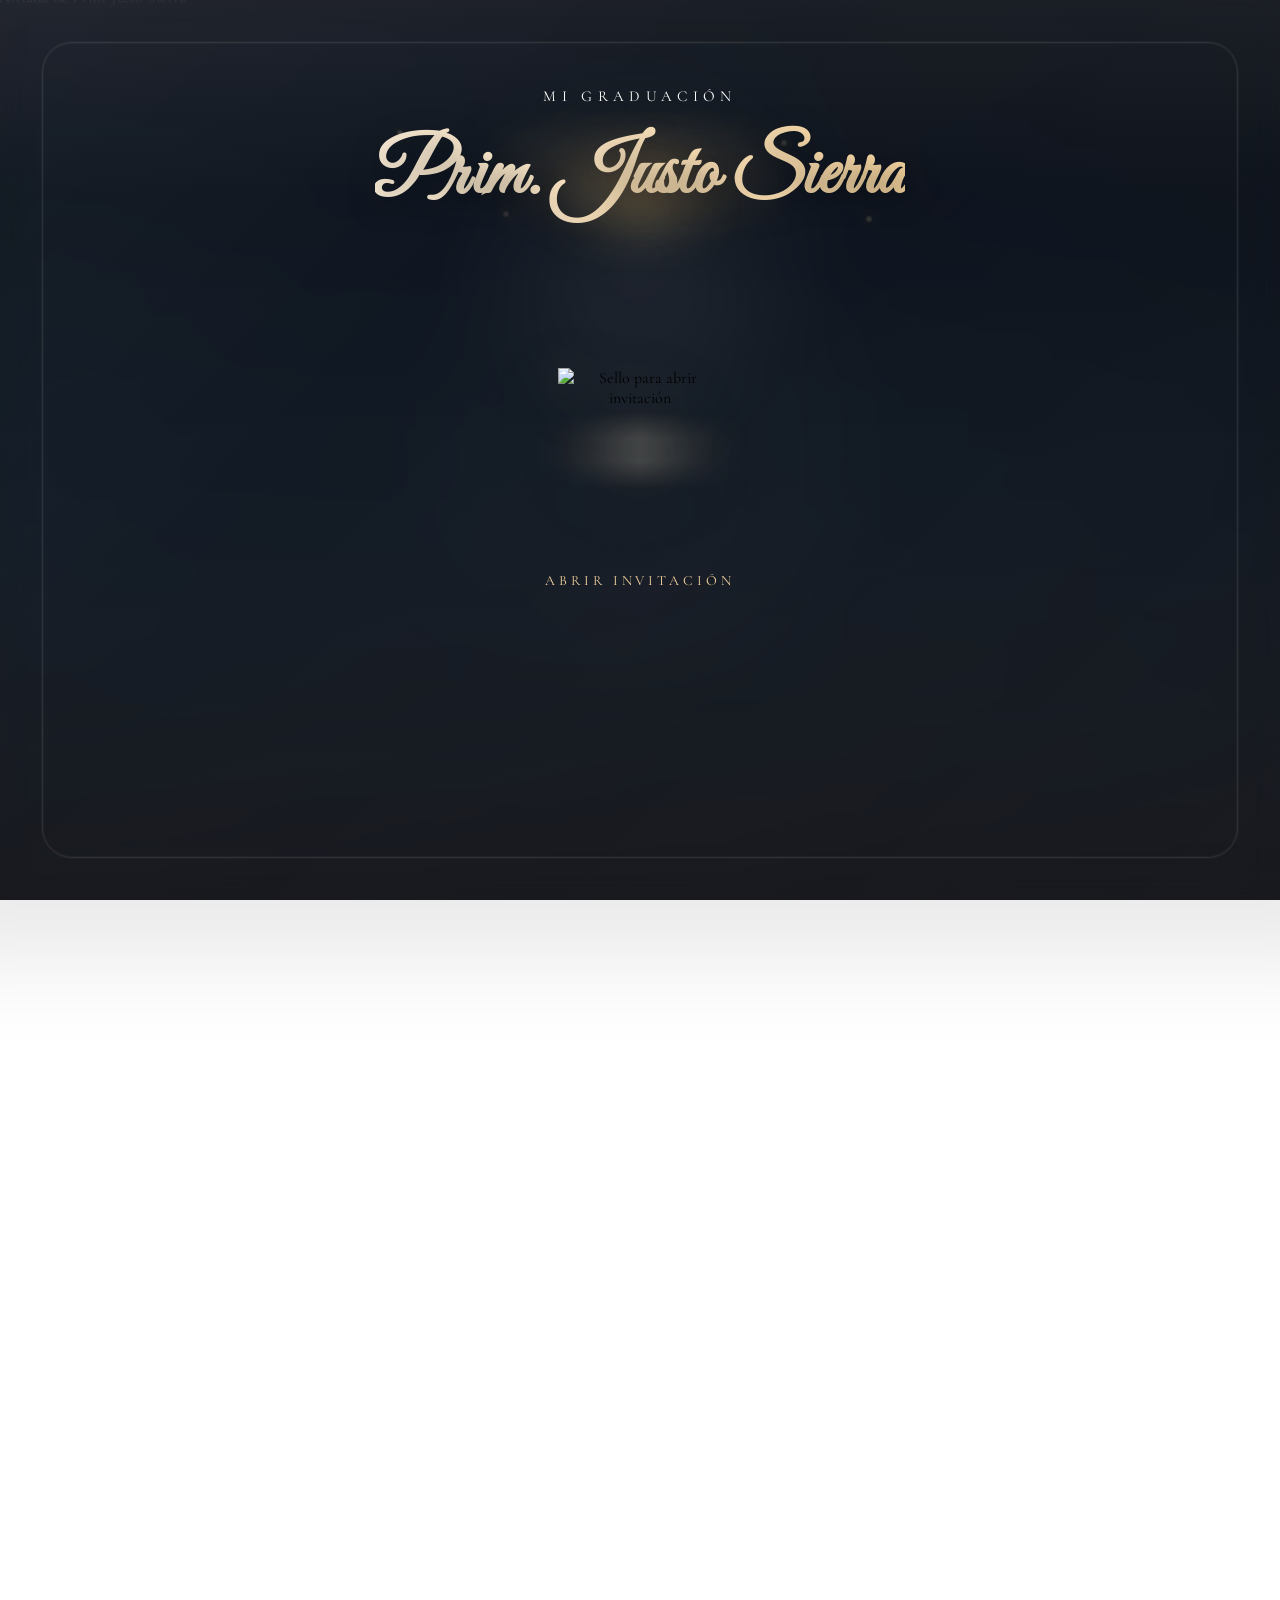
==== commit 5acee625: "Add files via upload" ====
--- a/index.html
+++ b/index.html
@@ -3,11 +3,12 @@
 <head>
   <meta charset="UTF-8">
   <meta name="viewport" content="width=device-width, initial-scale=1.0">
-  <title>Nuestra Boda</title>
-
-  <meta name="description" content="Nos encantará compartir contigo este día tan especial.">
-  <meta property="og:title" content="Nuestra Boda">
-  <meta property="og:description" content="Nos encantará compartir contigo este día tan especial">
+  <title>Mi graduación | Prim. Justo Sierra</title>
+
+  <meta name="description" content="Acompáñanos a celebrar este día tan especial.">
+  <meta property="og:title" content="Mi graduación | Prim. Justo Sierra">
+  <meta property="og:description" content="Tenemos el honor de invitarle a la
+ceremonia de Graduación">
   <meta property="og:image" content="portada-og.jpg">
   <meta property="og:image:secure_url" content="portada-og.jpg">
   <meta property="og:image:type" content="image/jpeg">
@@ -34,10 +35,10 @@
   <div class="overlay" id="overlay" role="dialog" aria-modal="true" aria-labelledby="overlayTitle">
     <div class="overlay-card">
       <div class="overlay-scene" id="overlayScene">
-        <p class="overlay-kicker" id="overlayKicker">Nuestra Boda</p>
+        <p class="overlay-kicker" id="overlayKicker">Mis XV</p>
         <div class="overlay-title-wrap">
           <span class="title-glow" aria-hidden="true"></span>
-          <h1 class="overlay-title" id="overlayTitle">Nombre &amp; Nombre</h1>
+          <h1 class="overlay-title" id="overlayTitle">Nombre de la festejada</h1>
         </div>
         <button class="wax-btn" id="openBtn" type="button" aria-label="Abrir invitación">
           <img src="sello_cera.png" alt="Sello para abrir invitación" decoding="async" fetchpriority="high">
@@ -57,8 +58,8 @@
     <section class="hero">
       <img id="heroImage" src="FPrincipal.jpg" alt="Portada de la invitación" decoding="async" fetchpriority="high">
       <div class="hero-content">
-        <div class="hero-label" id="heroLabel">Nuestra Boda</div>
-        <h1 class="hero-name" id="nombre">Nombre &amp; Nombre</h1>
+        <div class="hero-label" id="heroLabel">Mis XV</div>
+        <h1 class="hero-name" id="nombre">Nombre de la festejada</h1>
         <div class="hero-date" id="fechaEvento"></div>
       </div>
     </section>
@@ -66,27 +67,27 @@
     <div class="separator"></div>
 
     <section class="section story-section" id="storySection">
-      <h2 id="storyTitle">Nuestra historia</h2>
-      <p class="story-text" id="storyText1" data-fulltext="Hay momentos que se vuelven eternos cuando se comparten con las personas que amamos. Hoy queremos celebrar el camino que nos trajo hasta aquí y la alegría de comenzar una nueva etapa juntos."></p>
+      <h2 id="storyTitle">Mi historia</h2>
+      <p class="story-text" id="storyText1" data-fulltext="Hoy celebro no solo mis 15 años, sino cada sonrisa que iluminó mi camino, cada aprendizaje que fortaleció mi corazón y cada sueño que, con amor y esperanza, me ha traído hasta este momento tan especial de mi vida."></p>
       <div class="featured-photo">
         <img id="storyImage" src="FHistoria.jpg" alt="Fotografía principal" loading="lazy" decoding="async">
       </div>
-      <p class="story-text" id="storyText2" data-fulltext="Gracias por acompañarnos con tu cariño, tus buenos deseos y tu presencia en un día que guardaremos para siempre en el corazón."></p>
+      <p class="story-text" id="storyText2" data-fulltext="Aquí termina un capítulo lleno de recuerdos que atesoraré por siempre y comienza uno nuevo, donde la ilusión, la luz y los sueños por cumplir marcan el inicio de todo lo que está por venir."></p>
     </section>
 
     <div class="separator"></div>
 
     <section class="section" id="parentsSection">
-      <span class="eyebrow" id="parentsEyebrow">Con la bendición de nuestras familias</span>
-      <div class="script-block" id="parentsNames">Familia de la novia<br>&amp;<br>Familia del novio</div>
-      <p id="parentsInviteText" style="margin-top:16px;">Tenemos el honor de invitarte a celebrar nuestra boda.</p>
+      <span class="eyebrow" id="parentsEyebrow">En compañía de mis padres</span>
+      <div class="script-block" id="parentsNames">María Fernanda López<br>&amp;<br>Carlos Alberto Montes</div>
+      <p id="parentsInviteText" style="margin-top:16px;">Tenemos el honor de invitarles a celebrar mis XV años.</p>
     </section>
 
     <div class="separator"></div>
 
     <section class="section" id="godparentsSection">
-      <span class="eyebrow" id="godparentsEyebrow">Nuestros padrinos</span>
-      <div class="script-block" id="godparentsNames">Nombre de padrinos<br>&amp;<br>Nombre de padrinos</div>
+      <span class="eyebrow" id="godparentsEyebrow">Mis padrinos</span>
+      <div class="script-block" id="godparentsNames">Ana Patricia Hernández<br>&amp;<br>José Luis Ramírez</div>
     </section>
 
     <div class="separator"></div>
@@ -156,7 +157,7 @@
 
     <section class="section" id="countdown-section">
       <h2 id="countdownTitle">Faltan pocos días</h2>
-      <p id="countdownIntro">La cuenta regresiva ha comenzado para celebrar nuestro gran día.</p>
+      <p id="countdownIntro">La cuenta regresiva ha comenzado para vivir un momento inolvidable.</p>
       <div class="countdown-shell">
         <div id="countdown" aria-live="polite"></div>
         <div class="countdown-caption" id="countdownCaption">Preparando una noche inolvidable.</div>
@@ -188,12 +189,12 @@
     <div class="separator"></div>
 
     <section class="section" id="dressSection">
-      <h2 id="dressTitle">Código de vestimenta</h2>
+      <h2 id="dressTitle">Dress Code</h2>
       <p id="dressValue">Formal</p>
       <div class="dresscode-figure">
         <img id="dressImage" src="vestimenta.png" alt="Código de vestimenta" loading="lazy" decoding="async">
       </div>
-      <p class="mini-note" id="dressNote">Agradecemos reservar el color blanco para la novia.</p>
+      <p class="mini-note" id="dressNote">Rojo reservado para la quinceañera.</p>
     </section>
 
     <div class="separator"></div>
@@ -221,8 +222,8 @@
     <div class="separator"></div>
 
     <section class="section" id="giftSection">
-      <h2 id="giftTitle">Mesa de regalos</h2>
-      <p id="giftIntro">Tu presencia es nuestro regalo más valioso. Si deseas tener un detalle con nosotros, aquí encontrarás algunas opciones.</p>
+      <h2 id="giftTitle">Opciones de regalo</h2>
+      <p id="giftIntro">Tu presencia es el regalo más valioso para mí, pero si deseas tener un detalle, aquí encontrarás algunas opciones pensadas con mucho cariño.</p>
 
       <div class="gift-options">
         <div class="gift-option-card" id="giftOption1Card">
@@ -230,15 +231,15 @@
             <img class="envelope" id="envelopeImage" src="sobre.png" alt="Lluvia de sobres" loading="lazy" decoding="async">
           </div>
           <h3 class="gift-option-title" id="giftOption1Title">Lluvia de sobres</h3>
-          <p class="gift-option-copy" id="giftOption1Copy">Si lo prefieres, podrás acompañarnos con un sobre el día del evento. Lo recibiremos con mucho cariño y gratitud.</p>
+          <p class="gift-option-copy" id="giftOption1Copy">Si lo prefieres, podrás acompañarme con un sobre el día del evento. Será un detalle recibido con muchísimo cariño y gratitud.</p>
         </div>
 
         <div class="gift-option-card" id="giftOption2Card">
           <div class="gift-option-media">
             <img class="surprise" id="surpriseImage" src="regalo.png" alt="Regalo sorpresa" loading="lazy" decoding="async">
           </div>
-          <h3 class="gift-option-title" id="giftOption2Title">Regalo para el hogar</h3>
-          <p class="gift-option-copy" id="giftOption2Copy">También puedes elegir un detalle especial para esta nueva etapa que comenzamos juntos.</p>
+          <h3 class="gift-option-title" id="giftOption2Title">Regalo sorpresa</h3>
+          <p class="gift-option-copy" id="giftOption2Copy">También puedes sorprenderme con un detalle especial elegido por ti. Lo importante será el cariño con el que venga.</p>
         </div>
       </div>
 
@@ -268,7 +269,7 @@
     </section>
 
     <div class="separator"></div>
-    <div class="closing-note" id="closingNote">Gracias por acompañarnos en el inicio de esta nueva historia</div>
+    <div class="closing-note" id="closingNote">Gracias por ser parte de este momento inolvidable</div>
 
     <footer class="brand-footer">
       <button class="editor-secret-hotspot" id="editorSecretHotspot" type="button" aria-label="Abrir acceso de edición"></button>
@@ -277,7 +278,6 @@
         <a class="brand-link" id="brandLink" href="https://www.facebook.com/profile.php?id=61587804296779&locale=es_LA" target="_blank" rel="noopener noreferrer">Creado por Digital Invita</a>
         <p class="brand-question">Invitaciones digitales para eventos</p>
       </div>
-      <div class="social-links" id="socialLinks" aria-label="Redes sociales"></div>
       <div class="brand-cta">
         <a id="brandCtaLink" href="https://wa.me/525550591264?text=Hola%21%20Quiero%20una%20invitaci%C3%B3n%20digital%20con%20estilo%20elegante%20y%20me%20gustar%C3%ADa%20recibir%20informaci%C3%B3n." target="_blank" rel="noopener noreferrer">Contáctanos</a>
       </div>
@@ -343,7 +343,7 @@
                     <input type="text" id="cfgEventLabel">
                   </div>
                   <div class="editor-field">
-                    <label for="cfgCelebrantName">Nombres de la pareja</label>
+                    <label for="cfgCelebrantName">Nombre de la festejada</label>
                     <input type="text" id="cfgCelebrantName">
                   </div>
                   <div class="editor-field span-2">
@@ -470,7 +470,7 @@
                   </div>
                   <div class="font-preview" id="bodyFontPreview">Vista base de texto<small>Texto general de la invitación</small></div>
                   <div class="font-preview" id="scriptFontPreview">María Fernanda López<small>Nombres cursivos</small></div>
-                  <div class="font-preview" id="displayFontPreview">Nombre &amp; Nombre<small>Nombre principal</small></div>
+                  <div class="font-preview" id="displayFontPreview">Nombre de la festejada<small>Nombre principal</small></div>
                 </div>
               </div>
             </div>
@@ -866,121 +866,6 @@
               </div>
             </div>
             <div class="editor-section-grid">
-              <div class="editor-card full">
-                <h5 class="editor-card-title">Diseño global</h5>
-                <p class="editor-card-subtitle">Controla tipografías, colores de textos, iconos y jerarquía visual.</p>
-                <div class="editor-grid cols-4">
-                  <div class="editor-field">
-                    <label for="cfgTitleFont">Tipografía títulos</label>
-                    <select id="cfgTitleFont">
-                      <option value="Cormorant Garamond">Cormorant Garamond</option>
-                      <option value="Great Vibes">Great Vibes</option>
-                      <option value="Dancing Script">Dancing Script</option>
-                      <option value="Georgia">Georgia</option>
-                    </select>
-                  </div>
-                  <div class="editor-field">
-                    <label for="cfgContentFont">Tipografía contenido</label>
-                    <select id="cfgContentFont">
-                      <option value="Cormorant Garamond">Cormorant Garamond</option>
-                      <option value="Georgia">Georgia</option>
-                      <option value="Times New Roman">Times New Roman</option>
-                    </select>
-                  </div>
-                  <div class="editor-field"><label for="cfgTitleColor">Color títulos</label><input type="color" id="cfgTitleColor"></div>
-                  <div class="editor-field"><label for="cfgSubtitleColor">Color subtítulos</label><input type="color" id="cfgSubtitleColor"></div>
-                  <div class="editor-field"><label for="cfgParagraphColor">Color párrafos</label><input type="color" id="cfgParagraphColor"></div>
-                  <div class="editor-field"><label for="cfgIconColor">Color iconos</label><input type="color" id="cfgIconColor"></div>
-                  <div class="editor-field"><label for="cfgHeroNameSize">Nombre portada px</label><input type="number" id="cfgHeroNameSize" min="34" max="110"></div>
-                  <div class="editor-field"><label for="cfgSectionTitleSize">Títulos px</label><input type="number" id="cfgSectionTitleSize" min="20" max="64"></div>
-                  <div class="editor-field"><label for="cfgBodyTextSize">Párrafos px</label><input type="number" id="cfgBodyTextSize" min="12" max="28"></div>
-                  <div class="editor-field"><label for="cfgScriptTextSize">Nombres px</label><input type="number" id="cfgScriptTextSize" min="24" max="72"></div>
-                  <div class="editor-field"><label for="cfgButtonTextSize">Botones px</label><input type="number" id="cfgButtonTextSize" min="11" max="24"></div>
-                  <div class="editor-field"><label for="cfgCountdownNumberSize">Contador px</label><input type="number" id="cfgCountdownNumberSize" min="18" max="54"></div>
-                </div>
-              </div>
-
-              <div class="editor-card full">
-                <h5 class="editor-card-title">Botones, tarjetas y secciones</h5>
-                <p class="editor-card-subtitle">Define colores, bordes, radios, opacidad, sombras y composición de bloques.</p>
-                <div class="editor-grid cols-4">
-                  <div class="editor-field"><label for="cfgButtonBg">Botón fondo</label><input type="color" id="cfgButtonBg"></div>
-                  <div class="editor-field"><label for="cfgButtonText">Botón texto</label><input type="color" id="cfgButtonText"></div>
-                  <div class="editor-field"><label for="cfgButtonBorder">Botón borde</label><input type="color" id="cfgButtonBorder"></div>
-                  <div class="editor-field"><label for="cfgButtonRadius">Radio botón</label><input type="number" id="cfgButtonRadius" min="0" max="999"></div>
-                  <div class="editor-field"><label for="cfgSecondaryButtonBg">Botón sec. fondo</label><input type="color" id="cfgSecondaryButtonBg"></div>
-                  <div class="editor-field"><label for="cfgSecondaryButtonText">Botón sec. texto</label><input type="color" id="cfgSecondaryButtonText"></div>
-                  <div class="editor-field"><label for="cfgSectionBg">Sección fondo</label><input type="color" id="cfgSectionBg"></div>
-                  <div class="editor-field"><label for="cfgSectionBorder">Sección borde</label><input type="color" id="cfgSectionBorder"></div>
-                  <div class="editor-field"><label for="cfgSectionRadius">Radio sección</label><input type="number" id="cfgSectionRadius" min="0" max="60"></div>
-                  <div class="editor-field"><label for="cfgSectionOpacity">Opacidad sección</label><input type="number" id="cfgSectionOpacity" min="35" max="100"></div>
-                  <div class="editor-field"><label for="cfgCardBg">Tarjeta fondo</label><input type="color" id="cfgCardBg"></div>
-                  <div class="editor-field"><label for="cfgCardBorder">Tarjeta borde</label><input type="color" id="cfgCardBorder"></div>
-                  <div class="editor-field"><label for="cfgCardRadius">Radio tarjeta</label><input type="number" id="cfgCardRadius" min="0" max="48"></div>
-                  <div class="editor-field"><label for="cfgCardOpacity">Opacidad tarjeta</label><input type="number" id="cfgCardOpacity" min="35" max="100"></div>
-                  <div class="editor-field"><label for="cfgShadowColor">Sombra color</label><input type="color" id="cfgShadowColor"></div>
-                  <div class="editor-field"><label for="cfgShadowOpacity">Sombra opacidad</label><input type="number" id="cfgShadowOpacity" min="0" max="60"></div>
-                </div>
-              </div>
-
-              <div class="editor-card full">
-                <h5 class="editor-card-title">Color de cada sección</h5>
-                <p class="editor-card-subtitle">Sobrescribe el fondo de bloques individuales sin cambiar el fondo principal de la página.</p>
-                <div class="editor-grid cols-4">
-                  <div class="editor-field"><label for="cfgSectionColorStory">Historia</label><input type="color" id="cfgSectionColorStory"></div>
-                  <div class="editor-field"><label for="cfgSectionColorParents">Familias</label><input type="color" id="cfgSectionColorParents"></div>
-                  <div class="editor-field"><label for="cfgSectionColorGodparents">Padrinos</label><input type="color" id="cfgSectionColorGodparents"></div>
-                  <div class="editor-field"><label for="cfgSectionColorCeremony">Ceremonia</label><input type="color" id="cfgSectionColorCeremony"></div>
-                  <div class="editor-field"><label for="cfgSectionColorReception">Recepción</label><input type="color" id="cfgSectionColorReception"></div>
-                  <div class="editor-field"><label for="cfgSectionColorTimeline">Itinerario</label><input type="color" id="cfgSectionColorTimeline"></div>
-                  <div class="editor-field"><label for="cfgSectionColorCountdown">Cuenta regresiva</label><input type="color" id="cfgSectionColorCountdown"></div>
-                  <div class="editor-field"><label for="cfgSectionColorGallery">Galería</label><input type="color" id="cfgSectionColorGallery"></div>
-                  <div class="editor-field"><label for="cfgSectionColorDress">Vestimenta</label><input type="color" id="cfgSectionColorDress"></div>
-                  <div class="editor-field"><label for="cfgSectionColorRsvp">RSVP</label><input type="color" id="cfgSectionColorRsvp"></div>
-                  <div class="editor-field"><label for="cfgSectionColorGifts">Regalos</label><input type="color" id="cfgSectionColorGifts"></div>
-                  <div class="editor-field"><label for="cfgSectionColorAgenda">Agenda</label><input type="color" id="cfgSectionColorAgenda"></div>
-                  <div class="editor-field"><label for="cfgSectionColorAlbum">Álbum</label><input type="color" id="cfgSectionColorAlbum"></div>
-                </div>
-              </div>
-
-              <div class="editor-card full">
-                <h5 class="editor-card-title">Espaciado, separadores y movimiento</h5>
-                <p class="editor-card-subtitle">Ajusta ritmo visual, márgenes, transiciones y velocidad de animación.</p>
-                <div class="editor-grid cols-4">
-                  <div class="editor-field"><label for="cfgSectionPaddingY">Padding vertical</label><input type="number" id="cfgSectionPaddingY" min="12" max="80"></div>
-                  <div class="editor-field"><label for="cfgSectionPaddingX">Padding horizontal</label><input type="number" id="cfgSectionPaddingX" min="10" max="60"></div>
-                  <div class="editor-field"><label for="cfgSectionGap">Margen secciones</label><input type="number" id="cfgSectionGap" min="0" max="60"></div>
-                  <div class="editor-field"><label for="cfgCardPadding">Padding tarjetas</label><input type="number" id="cfgCardPadding" min="8" max="50"></div>
-                  <div class="editor-field"><label for="cfgSeparatorColor">Separador color</label><input type="color" id="cfgSeparatorColor"></div>
-                  <div class="editor-field"><label for="cfgSeparatorWidth">Separador ancho</label><input type="number" id="cfgSeparatorWidth" min="40" max="260"></div>
-                  <div class="editor-field"><label for="cfgSeparatorMargin">Separador margen</label><input type="number" id="cfgSeparatorMargin" min="0" max="80"></div>
-                  <div class="editor-field"><label for="cfgTransitionDuration">Transición ms</label><input type="number" id="cfgTransitionDuration" min="0" max="3000" step="50"></div>
-                  <div class="editor-field"><label for="cfgAnimationSpeed">Velocidad animación</label><input type="number" id="cfgAnimationSpeed" min="0.2" max="3" step="0.1"></div>
-                  <div class="editor-field"><label for="cfgGradientStrength">Gradiente</label><input type="number" id="cfgGradientStrength" min="0" max="1" step="0.05"></div>
-                  <label class="editor-switch"><span><strong>Animaciones</strong><small>Activa o desactiva movimiento.</small></span><input type="checkbox" id="cfgAnimationsEnabled"></label>
-                  <label class="editor-switch"><span><strong>Gradientes</strong><small>Usa degradados en paneles.</small></span><input type="checkbox" id="cfgGradientEnabled"></label>
-                </div>
-              </div>
-
-              <div class="editor-card full">
-                <h5 class="editor-card-title">Media, footer y redes</h5>
-                <p class="editor-card-subtitle">Música, fondo visual opcional, botones flotantes, footer y redes sociales.</p>
-                <div class="editor-grid cols-4">
-                  <div class="editor-field span-2"><label for="cfgMusicSrc">Archivo de música</label><input type="text" id="cfgMusicSrc" placeholder="cancio.mp3"></div>
-                  <div class="editor-field span-2"><label for="cfgBackgroundImage">Imagen de fondo opcional</label><input type="text" id="cfgBackgroundImage" placeholder="fondo.jpg"></div>
-                  <label class="editor-switch"><span><strong>Música activa</strong><small>Permite reproducir audio al abrir.</small></span><input type="checkbox" id="cfgMusicEnabled"></label>
-                  <div class="editor-field"><label for="cfgMenuBg">Menú/editor acento</label><input type="color" id="cfgMenuBg"></div>
-                  <div class="editor-field"><label for="cfgFooterBg">Footer fondo</label><input type="color" id="cfgFooterBg"></div>
-                  <div class="editor-field"><label for="cfgFooterText">Footer texto</label><input type="color" id="cfgFooterText"></div>
-                  <div class="editor-field"><label for="cfgFloatingBg">Flotantes fondo</label><input type="color" id="cfgFloatingBg"></div>
-                  <div class="editor-field"><label for="cfgFloatingText">Flotantes texto</label><input type="color" id="cfgFloatingText"></div>
-                  <div class="editor-field"><label for="cfgSocialInstagram">Instagram</label><input type="text" id="cfgSocialInstagram"></div>
-                  <div class="editor-field"><label for="cfgSocialFacebook">Facebook</label><input type="text" id="cfgSocialFacebook"></div>
-                  <div class="editor-field"><label for="cfgSocialTiktok">TikTok</label><input type="text" id="cfgSocialTiktok"></div>
-                  <div class="editor-field"><label for="cfgSocialWebsite">Sitio web</label><input type="text" id="cfgSocialWebsite"></div>
-                </div>
-              </div>
-
               <div class="editor-card">
                 <h5 class="editor-card-title">Visibilidad de secciones</h5>
                 <p class="editor-card-subtitle">Activa solo lo que la invitación necesita mostrar.</p>
--- a/assets/styles.css
+++ b/assets/styles.css
@@ -12,12 +12,12 @@
       --overlay-glass-saturate: 118%;
       --section-blur: 18px;
       /* Fondo principal */
-      --bg-glow-top: rgba(255, 250, 242, 0.7);
-      --bg-glow-mid: rgba(215, 179, 125, 0.22);
-      --bg-glow-bottom: rgba(163, 121, 77, 0.16);
-      --bg-top: #fffaf2;
-      --bg-mid: #f4eadc;
-      --bg-bottom: #e3d2bd;
+      --bg-glow-top: rgba(238, 180, 204, 0.22);
+      --bg-glow-mid: rgba(214, 74, 105, 0.2);
+      --bg-glow-bottom: rgba(255, 214, 168, 0.14);
+      --bg-top: #5a132d;
+      --bg-mid: #7f1f3f;
+      --bg-bottom: #2a0a15;
 
       /* Colores base */
       --wine-950: #18060d;
@@ -25,65 +25,20 @@
       --wine-800: #56162d;
       --wine-700: #8d2949;
       --rose-300: #ffd4e2;
-      --gold-100: #efe0bd;
-      --gold-300: #c9a86a;
-      --gold-500: #b38a4c;
-      --gold-700: #735326;
-      --gold-rgb: 179, 138, 76;
-      --gold-soft-rgb: 239, 224, 189;
-      --particle-color: #d8b36a;
-      --particle-rgb: 216, 179, 106;
-      --text: #34291f;
-      --muted: #6f6256;
-      --panel: rgba(255, 252, 246, 0.88);
-      --panel-strong: rgba(255, 255, 255, 0.94);
+      --gold-100: #fff4cf;
+      --gold-300: #ffe08e;
+      --gold-500: #f2c06f;
+      --gold-700: #9e7222;
+      --gold-rgb: 242, 192, 111;
+      --gold-soft-rgb: 255, 244, 207;
+      --particle-color: #fff4cf;
+      --particle-rgb: 255, 244, 207;
+      --text: #fffaf3;
+      --muted: rgba(255, 248, 236, 0.78);
+      --panel: rgba(255, 255, 255, 0.08);
+      --panel-strong: rgba(255, 255, 255, 0.13);
       --line: rgba(var(--gold-rgb), 0.28);
-      --shadow: 0 22px 50px rgba(92, 65, 35, 0.15);
-      --font-title: "Cormorant Garamond", serif;
-      --title-color: #735326;
-      --subtitle-color: #735326;
-      --paragraph-color: #34291f;
-      --icon-color: #b38a4c;
-      --button-bg: #b38a4c;
-      --button-text: #fffaf2;
-      --button-border: #b38a4c;
-      --button-radius: 999px;
-      --button-shadow: 0 12px 24px rgba(92, 65, 35, 0.15);
-      --secondary-button-bg: #fffaf2;
-      --secondary-button-text: #34291f;
-      --section-bg: rgba(255, 253, 248, 0.94);
-      --section-bg-soft: rgba(250, 243, 233, 0.86);
-      --section-border: rgba(216, 179, 106, 0.34);
-      --section-radius: 32px;
-      --card-bg: rgba(255, 250, 242, 0.92);
-      --card-bg-soft: rgba(246, 237, 225, 0.84);
-      --card-border: rgba(216, 179, 106, 0.3);
-      --card-radius: 22px;
-      --shadow-color-rgb: 92, 65, 35;
-      --shadow-opacity: 0.15;
-      --hero-name-size: 62px;
-      --section-title-size: 32px;
-      --body-text-size: 18px;
-      --script-text-size: 37px;
-      --button-text-size: 15px;
-      --countdown-number-size: 30px;
-      --section-padding-y: 30px;
-      --section-padding-x: 22px;
-      --section-gap: 18px;
-      --card-padding: 18px;
-      --separator-color-rgb: 179, 138, 76;
-      --separator-width: 138px;
-      --separator-margin: 26px;
-      --transition-duration: 900ms;
-      --animation-speed: 1;
-      --gradient-strength: 1;
-      --page-bg-image: none;
-      --page-bg-overlay: transparent;
-      --menu-bg: #fffaf2;
-      --footer-bg: #f1e5d4;
-      --footer-text: #34291f;
-      --floating-bg: #b38a4c;
-      --floating-text: #fffaf2;
+      --shadow: 0 24px 60px rgba(0, 0, 0, 0.32);
       --radius-xl: 32px;
       --radius-lg: 24px;
       --radius-md: 18px;
@@ -109,14 +64,10 @@
       font-family: var(--font-body);
       color: var(--text);
       background:
-        var(--page-bg-overlay),
-        var(--page-bg-image),
         radial-gradient(circle at top, var(--bg-glow-top), transparent 28%),
         radial-gradient(circle at 50% 22%, var(--bg-glow-mid), transparent 34%),
         radial-gradient(circle at bottom, var(--bg-glow-bottom), transparent 38%),
         linear-gradient(180deg, var(--bg-top) 0%, var(--bg-mid) 52%, var(--bg-bottom) 100%);
-      background-size: cover, cover, auto, auto, auto, auto;
-      background-position: center, center, center, center, center, center;
       overflow-x: hidden;
     }
 
@@ -278,7 +229,7 @@
       z-index: 1;
       text-align: center;
       overflow: visible;
-      animation: overlayIn calc(1.1s / var(--animation-speed)) cubic-bezier(.19,1,.22,1) both;
+      animation: overlayIn 1.1s cubic-bezier(.19,1,.22,1) both;
     }
 
     .overlay-scene {
@@ -333,7 +284,7 @@
     }
 
     .overlay.hidden .overlay-card {
-      animation: overlayOut calc(0.85s / var(--animation-speed)) cubic-bezier(.19,1,.22,1) forwards;
+      animation: overlayOut 0.85s cubic-bezier(.19,1,.22,1) forwards;
     }
 
     .overlay-kicker {
@@ -350,14 +301,11 @@
       margin: 0;
       padding: 14px 0 8px;
       position: relative;
-      display: block;
+      display: inline-block;
       font-family: "Great Vibes", cursive;
-      max-width: min(300px, calc(100vw - 88px));
-      font-size: clamp(2.35rem, 8.4vw, 4.1rem);
+      font-size: clamp(3rem, 12vw, 4.8rem);
       line-height: 1.14;
       color: var(--gold-100);
-      overflow-wrap: anywhere;
-      text-wrap: balance;
       text-shadow: 0 8px 28px rgba(0, 0, 0, 0.34);
       background: linear-gradient(90deg, var(--gold-100), var(--gold-300), var(--gold-100));
       background-size: 200% auto;
@@ -374,9 +322,7 @@
 
     .overlay-title-wrap {
       position: relative;
-      display: block;
-      width: min(340px, calc(100vw - 64px));
-      margin: 0 auto;
+      display: inline-block;
       padding: 4px 12px;
     }
 
@@ -450,7 +396,7 @@
         drop-shadow(0 18px 35px rgba(0, 0, 0, 0.35))
         drop-shadow(0 0 18px rgba(var(--gold-rgb), 0.18));
       transition: transform 0.25s ease, filter 0.25s ease;
-      animation: waxEnter calc(0.8s / var(--animation-speed)) cubic-bezier(.19,1,.22,1) 0.12s both;
+      animation: waxEnter 0.8s cubic-bezier(.19,1,.22,1) 0.12s both;
     }
 
     .wax-btn img {
@@ -547,7 +493,7 @@
       object-fit: cover;
       will-change: transform;
       transform: scale(1.03);
-      animation: heroDrift calc(24s / var(--animation-speed)) ease-in-out infinite alternate;
+      animation: heroDrift 24s ease-in-out infinite alternate;
     }
 
     .low-power .hero img {
@@ -559,7 +505,7 @@
       position: absolute;
       inset: 0;
       background:
-        linear-gradient(0deg, rgba(35, 25, 17, 0.72) 0%, rgba(35, 25, 17, 0.36) 24%, rgba(35, 25, 17, 0.1) 48%, rgba(35, 25, 17, 0.02) 100%);
+        linear-gradient(0deg, rgba(14, 4, 8, 0.68) 0%, rgba(14, 4, 8, 0.28) 22%, rgba(14, 4, 8, 0.08) 38%, rgba(14, 4, 8, 0) 52%);
       z-index: 1;
     }
 
@@ -577,10 +523,6 @@
       overflow: visible;
     }
 
-    .hero-content::before {
-      content: none;
-    }
-
     .hero-label {
       display: inline-flex;
       align-items: center;
@@ -592,7 +534,7 @@
       letter-spacing: 0.34em;
       text-transform: uppercase;
       color: rgba(255, 248, 236, 0.92);
-      text-shadow: 0 2px 4px rgba(0, 0, 0, 0.7), 0 8px 18px rgba(0, 0, 0, 0.34);
+      text-shadow: 0 6px 16px rgba(0, 0, 0, 0.28);
       opacity: 0;
       transform: translateY(16px);
     }
@@ -607,7 +549,7 @@
     }
 
     .hero-label.animate {
-      animation: fadeRise calc(1.2s / var(--animation-speed)) ease forwards;
+      animation: fadeRise 1.2s ease forwards;
     }
 
     .hero-name {
@@ -615,18 +557,16 @@
       display: block;
       padding: 0 8px 14px;
       font-family: var(--font-display);
-      font-size: clamp(3rem, 11.2vw, var(--hero-name-size));
+      font-size: clamp(3.75rem, 11.2vw, 6rem);
       font-weight: 400;
       line-height: 1.1;
-      max-width: min(100%, 720px);
-      white-space: normal;
-      overflow-wrap: anywhere;
+      white-space: nowrap;
       letter-spacing: 0.01em;
       color: rgba(255, 253, 248, 0.98);
       text-shadow:
-        0 1px 2px rgba(0, 0, 0, 0.86),
-        0 3px 10px rgba(0, 0, 0, 0.62),
-        0 16px 30px rgba(0, 0, 0, 0.32);
+        0 0 16px rgba(var(--gold-soft-rgb), 0.16),
+        0 2px 8px rgba(0, 0, 0, 0.16),
+        0 12px 28px rgba(0, 0, 0, 0.2);
       opacity: 0;
       transform: translateY(22px) scale(0.96);
       filter: blur(10px);
@@ -638,14 +578,14 @@
       content: "";
       position: absolute;
       left: 50%;
-      bottom: 6px;
-      width: min(240px, 58%);
-      height: 1px;
-      transform: translateX(-50%);
-      background: linear-gradient(90deg, transparent, rgba(var(--gold-soft-rgb), 0.92), rgba(var(--gold-rgb), 0.72), rgba(var(--gold-soft-rgb), 0.92), transparent);
-      filter: none;
+      top: 54%;
+      width: 72%;
+      height: 44%;
+      transform: translate(-50%, -50%);
+      background: radial-gradient(circle, rgba(var(--gold-rgb), 0.28), transparent 72%);
+      filter: blur(18px);
       opacity: 0;
-      z-index: 0;
+      z-index: -1;
     }
 
     .hero-name.animate {
@@ -655,7 +595,9 @@
     }
 
     .hero-name.animate::before {
-      animation: heroGlowIn calc(1.2s / var(--animation-speed)) ease 0.6s forwards;
+      animation:
+        heroGlowIn 1.8s ease 0.6s forwards,
+        heroGlowPulse 4.8s ease-in-out 2.6s infinite;
     }
 
     .hero-name::after {
@@ -713,6 +655,17 @@
     @keyframes heroGlowIn {
       from { opacity: 0; }
       to { opacity: 1; }
+    }
+
+    @keyframes heroGlowPulse {
+      0%, 100% {
+        opacity: 0.72;
+        transform: translate(-50%, -50%) scale(1);
+      }
+      50% {
+        opacity: 1;
+        transform: translate(-50%, -50%) scale(1.06);
+      }
     }
 
     .hero-date {
@@ -725,13 +678,13 @@
       font-size: 0.86rem;
       letter-spacing: 0.28em;
       text-transform: uppercase;
-      text-shadow: 0 2px 5px rgba(0, 0, 0, 0.72), 0 7px 18px rgba(0, 0, 0, 0.3);
+      text-shadow: 0 7px 18px rgba(0, 0, 0, 0.28);
       opacity: 0;
       transform: translateY(18px);
     }
 
     .hero-date.animate {
-      animation: fadeRise calc(1.1s / var(--animation-speed)) ease 0.5s forwards;
+      animation: fadeRise 1.1s ease 0.5s forwards;
     }
 
     .hero-date::before,
@@ -743,20 +696,20 @@
     }
 
     .section {
-      margin-top: var(--section-gap);
-      padding: var(--section-padding-y) var(--section-padding-x) calc(var(--section-padding-y) - 4px);
-      border-radius: var(--section-radius);
+      margin-top: 18px;
+      padding: 30px 22px 26px;
+      border-radius: var(--radius-xl);
       background:
-        linear-gradient(180deg, var(--section-bg), var(--section-bg-soft));
-      border: 1px solid var(--section-border);
+        linear-gradient(180deg, rgba(255, 255, 255, 0.09), rgba(255, 255, 255, 0.05));
+      border: 1px solid var(--line);
       backdrop-filter: blur(var(--section-blur));
       -webkit-backdrop-filter: blur(var(--section-blur));
-      box-shadow: 0 22px 50px rgba(var(--shadow-color-rgb), var(--shadow-opacity));
+      box-shadow: var(--shadow);
       text-align: center;
       opacity: 0;
       transform: translateY(46px) scale(0.97);
-      filter: none;
-      transition: opacity var(--transition-duration) cubic-bezier(.19,1,.22,1), transform var(--transition-duration) cubic-bezier(.19,1,.22,1), box-shadow 0.35s ease, border-color 0.35s ease;
+      filter: blur(10px);
+      transition: opacity 0.9s cubic-bezier(.19,1,.22,1), transform 0.9s cubic-bezier(.19,1,.22,1), box-shadow 0.35s ease, border-color 0.35s ease, filter 0.9s ease;
     }
 
     .low-power .section {
@@ -823,8 +776,8 @@
     .mobile-optimized .section {
       backdrop-filter: none;
       -webkit-backdrop-filter: none;
-      background: linear-gradient(180deg, rgba(255, 253, 248, 0.96), rgba(250, 243, 233, 0.92));
-      box-shadow: 0 16px 28px rgba(92, 65, 35, 0.12);
+      background: linear-gradient(180deg, rgba(255, 255, 255, 0.08), rgba(255, 255, 255, 0.045));
+      box-shadow: 0 16px 28px rgba(0, 0, 0, 0.2);
       transition: opacity 0.55s cubic-bezier(.19,1,.22,1), transform 0.55s cubic-bezier(.19,1,.22,1);
       filter: none;
     }
@@ -864,16 +817,15 @@
     .section.show {
       opacity: 1;
       transform: translateY(0) scale(1);
-      filter: none;
-      animation: sectionGlow calc(1.15s / var(--animation-speed)) ease both;
+      filter: blur(0);
+      animation: sectionGlow 1.15s ease both;
     }
 
     .section h2 {
       margin: 0 0 12px;
-      font-family: var(--font-title);
-      font-size: var(--section-title-size);
+      font-size: 2.02rem;
       font-weight: 600;
-      color: var(--title-color);
+      color: var(--gold-100);
       opacity: 0;
       transform: translateY(14px);
       transition: opacity 0.75s ease 0.12s, transform 0.75s ease 0.12s;
@@ -881,9 +833,9 @@
 
     .section p {
       margin: 0;
-      font-size: var(--body-text-size);
+      font-size: 1.12rem;
       line-height: 1.62;
-      color: var(--paragraph-color);
+      color: var(--text);
       opacity: 0;
       transform: translateY(16px);
       transition: opacity 0.75s ease 0.2s, transform 0.75s ease 0.2s;
@@ -940,16 +892,16 @@
     }
 
     .separator {
-      width: var(--separator-width);
+      width: 138px;
       height: 1px;
-      margin: var(--separator-margin) auto 2px;
+      margin: 26px auto 2px;
       border-radius: 999px;
       background: linear-gradient(
         90deg,
         transparent 0%,
-        rgba(var(--separator-color-rgb), 0.22) 14%,
-        rgba(var(--separator-color-rgb), 0.86) 50%,
-        rgba(var(--separator-color-rgb), 0.22) 86%,
+        rgba(var(--gold-rgb), 0.22) 14%,
+        rgba(var(--gold-soft-rgb), 0.86) 50%,
+        rgba(var(--gold-rgb), 0.22) 86%,
         transparent 100%
       );
       box-shadow:
@@ -989,7 +941,7 @@
       );
       filter: blur(0.6px);
       transform: skewX(-18deg);
-      animation: separatorShine calc(4.8s / var(--animation-speed)) ease-in-out infinite;
+      animation: separatorShine 4.8s ease-in-out infinite;
       will-change: left, opacity;
     }
 
@@ -1031,12 +983,12 @@
 
     .script-block {
       font-family: var(--font-script);
-      font-size: var(--script-text-size);
+      font-size: 2.3rem;
       font-weight: 600;
       line-height: 1.12;
       letter-spacing: 0.01em;
-      color: var(--subtitle-color);
-      text-shadow: none;
+      color: rgba(var(--gold-soft-rgb), 0.98);
+      text-shadow: 0 6px 18px rgba(0, 0, 0, 0.14);
     }
 
     .eyebrow {
@@ -1045,7 +997,7 @@
       font-size: 0.78rem;
       letter-spacing: 0.28em;
       text-transform: uppercase;
-      color: var(--subtitle-color);
+      color: var(--gold-300);
     }
 
     .event-card {
@@ -1070,13 +1022,13 @@
       font-size: 1rem;
       letter-spacing: 0.16em;
       text-transform: uppercase;
-      color: var(--subtitle-color);
+      color: var(--gold-300);
     }
 
     .event-place {
       font-size: 1.42rem;
       font-weight: 600;
-      color: var(--paragraph-color);
+      color: #fff;
     }
 
     .map {
@@ -1119,20 +1071,20 @@
       gap: 10px;
       min-height: 50px;
       padding: 0 18px;
-      border-radius: var(--button-radius);
-      border: 1px solid var(--button-border);
+      border-radius: 999px;
+      border: 1px solid rgba(var(--gold-rgb), 0.35);
       background:
-        linear-gradient(135deg, var(--button-bg), var(--button-bg));
-      color: var(--button-text);
+        linear-gradient(135deg, rgba(255, 255, 255, 0.16), rgba(255, 255, 255, 0.07));
+      color: #fff;
       text-decoration: none;
-      font-size: var(--button-text-size);
+      font-size: 0.95rem;
       font-weight: 600;
       letter-spacing: 0.05em;
       cursor: pointer;
       transition: transform 0.2s ease, box-shadow 0.2s ease, border-color 0.2s ease;
       box-shadow:
         inset 0 1px 0 rgba(255, 255, 255, 0.24),
-        var(--button-shadow);
+        0 12px 24px rgba(0, 0, 0, 0.18);
       position: relative;
       overflow: hidden;
     }
@@ -1162,8 +1114,7 @@
     }
 
     .btn-secondary {
-      background: var(--secondary-button-bg);
-      color: var(--secondary-button-text);
+      background: rgba(255, 255, 255, 0.05);
     }
 
     .timeline {
@@ -1187,7 +1138,7 @@
     }
 
     .section.show .timeline::before {
-      animation: timelineDraw calc(1.3s / var(--animation-speed)) cubic-bezier(.19,1,.22,1) 0.2s forwards;
+      animation: timelineDraw 1.3s cubic-bezier(.19,1,.22,1) 0.2s forwards;
     }
 
     .timeline-item {
@@ -1217,7 +1168,7 @@
       border-radius: 50%;
       background: radial-gradient(circle at 30% 30%, var(--gold-100), var(--gold-500));
       box-shadow: 0 0 16px rgba(var(--gold-rgb), 0.4);
-      animation: dotPulse calc(3s / var(--animation-speed)) ease-in-out infinite;
+      animation: dotPulse 3s ease-in-out infinite;
     }
 
     @keyframes timelineDraw {
@@ -1229,14 +1180,14 @@
       font-size: 0.8rem;
       letter-spacing: 0.16em;
       text-transform: uppercase;
-      color: var(--subtitle-color);
+      color: var(--gold-300);
     }
 
     .timeline-title {
       margin-top: 5px;
       font-size: 1.12rem;
       font-weight: 600;
-      color: var(--paragraph-color);
+      color: #fff;
     }
 
     .timeline-desc {
@@ -1265,7 +1216,7 @@
       padding: 12px 8px;
       border-radius: 16px;
       background: rgba(255, 255, 255, 0.035);
-      border: 1px solid rgba(var(--gold-rgb), 0.14);
+      border: 1px solid rgba(255, 255, 255, 0.05);
       box-shadow:
         inset 0 1px 0 rgba(255, 255, 255, 0.08),
         0 6px 16px rgba(0, 0, 0, 0.08);
@@ -1287,10 +1238,10 @@
 
     .count-box strong {
       display: block;
-      font-size: var(--countdown-number-size);
+      font-size: clamp(1.45rem, 4vw, 1.9rem);
       font-weight: 500;
       line-height: 1;
-      color: var(--title-color);
+      color: var(--gold-100);
     }
 
     .count-box span {
@@ -1306,7 +1257,7 @@
       margin-top: 12px;
       font-size: 0.82rem;
       letter-spacing: 0.03em;
-      color: var(--muted);
+      color: rgba(255, 248, 236, 0.68);
     }
 
     .gallery {
@@ -1320,21 +1271,21 @@
       margin-top: 18px;
       padding: 14px;
       border-radius: 24px;
-      background: linear-gradient(180deg, var(--card-bg), var(--card-bg-soft));
-      border: 1px solid var(--card-border);
-      box-shadow: inset 0 1px 0 rgba(255, 255, 255, 0.6);
+      background: linear-gradient(180deg, rgba(255, 255, 255, 0.08), rgba(255, 255, 255, 0.04));
+      border: 1px solid rgba(var(--gold-rgb), 0.18);
+      box-shadow: inset 0 1px 0 rgba(255, 255, 255, 0.1);
     }
 
     .gallery-stage {
       position: relative;
       overflow: hidden;
-      border-radius: var(--card-radius);
+      border-radius: 20px;
       display: flex;
       align-items: center;
       justify-content: center;
       height: 368px;
-      background: linear-gradient(180deg, var(--card-bg), var(--card-bg-soft));
-      box-shadow: inset 0 1px 0 rgba(255, 255, 255, 0.64);
+      background: linear-gradient(180deg, rgba(255, 255, 255, 0.045), rgba(255, 255, 255, 0.025));
+      box-shadow: inset 0 1px 0 rgba(255, 255, 255, 0.08);
     }
 
     .gallery-stage img {
@@ -1358,14 +1309,14 @@
       font-size: 0.72rem;
       letter-spacing: 0.18em;
       text-transform: uppercase;
-      color: var(--muted);
+      color: rgba(255, 255, 255, 0.76);
     }
 
     .gallery-stage-title {
       margin-top: 4px;
       font-size: 1.35rem;
       font-weight: 600;
-      color: var(--title-color);
+      color: #fff;
       line-height: 1.15;
       word-break: break-word;
       text-wrap: balance;
@@ -1387,10 +1338,10 @@
     .gallery-nav button {
       width: 42px;
       height: 42px;
-      border: 1px solid var(--card-border);
+      border: 1px solid rgba(255, 255, 255, 0.12);
       border-radius: 50%;
-      background: rgba(255, 252, 246, 0.9);
-      color: var(--icon-color);
+      background: rgba(255, 255, 255, 0.08);
+      color: #fff;
       cursor: pointer;
       display: grid;
       place-items: center;
@@ -1413,7 +1364,7 @@
     .gallery-meta strong {
       display: block;
       font-size: 1.03rem;
-      color: var(--title-color);
+      color: var(--gold-100);
       line-height: 1.2;
       word-break: break-word;
     }
@@ -1447,7 +1398,7 @@
     }
 
     .gallery img.is-active {
-      outline: 2px solid var(--button-border);
+      outline: 2px solid rgba(var(--gold-rgb), 0.7);
       outline-offset: 2px;
       box-shadow: 0 16px 34px rgba(0, 0, 0, 0.26);
     }
@@ -1473,10 +1424,10 @@
     }
 
     .gift-option-card {
-      padding: var(--card-padding);
-      border-radius: var(--card-radius);
-      background: linear-gradient(180deg, var(--card-bg), var(--card-bg-soft));
-      border: 1px solid var(--card-border);
+      padding: 18px 16px;
+      border-radius: 22px;
+      background: linear-gradient(180deg, rgba(255, 255, 255, 0.08), rgba(255, 255, 255, 0.04));
+      border: 1px solid rgba(var(--gold-rgb), 0.16);
       box-shadow:
         inset 0 1px 0 rgba(255, 255, 255, 0.08),
         0 14px 26px rgba(0, 0, 0, 0.12);
@@ -1527,7 +1478,7 @@
       margin: 0;
       font-size: 1.28rem;
       font-weight: 600;
-      color: var(--title-color);
+      color: var(--gold-100);
     }
 
     .gift-option-copy {
@@ -1565,7 +1516,7 @@
       font-size: 0.82rem;
       letter-spacing: 0.14em;
       text-transform: uppercase;
-      color: var(--subtitle-color);
+      color: var(--gold-300);
     }
 
     .field input,
@@ -1574,14 +1525,14 @@
       min-height: 52px;
       padding: 0 16px;
       border-radius: 16px;
-      border: 1px solid var(--card-border);
-      background: var(--card-bg);
-      color: var(--paragraph-color);
+      border: 1px solid rgba(255, 255, 255, 0.12);
+      background: rgba(255, 255, 255, 0.08);
+      color: #fff;
       outline: none;
     }
 
     .field input::placeholder {
-      color: rgba(52, 41, 31, 0.48);
+      color: rgba(255, 255, 255, 0.5);
     }
 
     .field select option {
@@ -1619,10 +1570,11 @@
       gap: 14px;
       border-radius: 0;
       background:
-        linear-gradient(180deg, var(--footer-bg), var(--footer-bg));
+        linear-gradient(180deg, rgba(255, 255, 255, 0.12), rgba(255, 255, 255, 0.05)),
+        rgba(74, 32, 48, 0.46);
       border-top: 1px solid rgba(var(--gold-rgb), 0.18);
       box-shadow:
-        0 -14px 30px rgba(88, 65, 37, 0.1),
+        0 -14px 30px rgba(0, 0, 0, 0.12),
         inset 0 1px 0 rgba(255, 255, 255, 0.08);
       backdrop-filter: blur(24px) saturate(145%);
       -webkit-backdrop-filter: blur(24px) saturate(145%);
@@ -1644,7 +1596,7 @@
       background: radial-gradient(circle, rgba(255, 248, 236, 1), rgba(var(--gold-rgb), 0.72) 46%, rgba(var(--gold-rgb), 0) 70%);
       box-shadow: 0 0 8px rgba(var(--gold-rgb), 0.16);
       flex: 0 0 auto;
-      animation: brandPulse calc(3.2s / var(--animation-speed)) ease-in-out infinite;
+      animation: brandPulse 3.2s ease-in-out infinite;
     }
 
     .brand-caption {
@@ -1658,41 +1610,13 @@
       font-weight: 500;
       letter-spacing: -0.01em;
       text-decoration: none;
-      color: var(--footer-text);
+      color: rgba(255, 248, 236, 0.94);
       animation: none;
       text-wrap: balance;
     }
 
     .brand-question {
       display: none;
-    }
-
-    .social-links {
-      display: flex;
-      align-items: center;
-      gap: 8px;
-      flex-wrap: wrap;
-      justify-content: center;
-    }
-
-    .social-links[hidden] {
-      display: none;
-    }
-
-    .social-links a {
-      min-height: 30px;
-      display: inline-flex;
-      align-items: center;
-      justify-content: center;
-      padding: 0 10px;
-      border-radius: 999px;
-      border: 1px solid var(--card-border);
-      color: var(--footer-text);
-      text-decoration: none;
-      font-family: system-ui, -apple-system, BlinkMacSystemFont, "SF Pro Text", sans-serif;
-      font-size: 0.74rem;
-      font-weight: 600;
-      background: rgba(255, 255, 255, 0.42);
     }
 
     .closing-note {
@@ -1702,8 +1626,8 @@
       font-family: var(--font-display);
       font-size: 2.34rem;
       line-height: 1.14;
-      color: var(--title-color);
-      text-shadow: none;
+      color: var(--gold-100);
+      text-shadow: 0 8px 18px rgba(0, 0, 0, 0.16);
       text-align: center;
       overflow: visible;
     }
@@ -1725,11 +1649,12 @@
       font-size: 0.82rem;
       font-weight: 500;
       letter-spacing: 0;
-      color: #fffaf2;
+      color: rgba(255, 248, 236, 0.9);
       text-decoration: none;
       white-space: nowrap;
       background:
-        linear-gradient(180deg, var(--button-bg), var(--button-bg));
+        linear-gradient(180deg, rgba(255, 255, 255, 0.18), rgba(255, 255, 255, 0.08)),
+        rgba(255, 255, 255, 0.08);
       border: 1px solid rgba(var(--gold-rgb), 0.26);
       box-shadow:
         inset 0 1px 0 rgba(255, 255, 255, 0.18),
@@ -1740,7 +1665,8 @@
     .brand-cta a:hover {
       transform: translateY(-1px);
       background:
-        linear-gradient(180deg, rgba(var(--gold-rgb), 1), rgba(112, 78, 37, 0.98));
+        linear-gradient(180deg, rgba(255, 255, 255, 0.22), rgba(255, 255, 255, 0.1)),
+        rgba(255, 255, 255, 0.1);
     }
 
     @keyframes brandPulse {
@@ -1756,14 +1682,6 @@
       }
     }
 
-    .animations-off *,
-    .animations-off *::before,
-    .animations-off *::after {
-      animation: none !important;
-      transition-duration: 0ms !important;
-      scroll-behavior: auto !important;
-    }
-
     @media (max-width: 520px) {
       .brand-footer {
         padding: 10px 14px calc(10px + env(safe-area-inset-bottom, 0px));
@@ -1791,8 +1709,8 @@
       place-items: center;
       border: 0;
       border-radius: 50%;
-      background: var(--floating-bg);
-      color: var(--floating-text);
+      background: rgba(255, 255, 255, 0.14);
+      color: #fff;
       backdrop-filter: blur(12px);
       -webkit-backdrop-filter: blur(12px);
       box-shadow: 0 14px 28px rgba(0, 0, 0, 0.26);
@@ -1832,7 +1750,7 @@
       width: 3px;
       height: 16px;
       border-radius: 2px;
-      background: var(--floating-text);
+      background: #fff;
       transition: all 0.25s ease;
     }
 
@@ -1847,7 +1765,7 @@
     #musicBtn.is-paused::before {
       width: 0;
       height: 0;
-      border-left: 12px solid var(--floating-text);
+      border-left: 12px solid #fff;
       border-top: 8px solid transparent;
       border-bottom: 8px solid transparent;
       background: transparent;
@@ -2198,13 +2116,12 @@
       display: grid;
       grid-template-columns: 240px minmax(0, 1fr);
       gap: 0;
-      overflow: hidden;
     }
 
     .editor-sidebar {
       padding: 22px 16px 22px 22px;
       border-right: 1px solid rgba(226, 232, 240, 0.92);
-      background: linear-gradient(180deg, var(--menu-bg), rgba(243, 244, 246, 0.84));
+      background: linear-gradient(180deg, rgba(246, 248, 252, 0.95), rgba(243, 244, 246, 0.84));
     }
 
     .editor-sidebar-inner {
@@ -2848,11 +2765,6 @@
         border-radius: 0;
       }
 
-      .editor-layout {
-        display: block;
-        overflow-y: auto;
-      }
-
       .editor-head,
       .editor-content,
       .editor-footer {
@@ -2878,10 +2790,6 @@
       .editor-footer {
         flex-direction: column;
         align-items: stretch;
-      }
-
-      .editor-content {
-        overflow: visible;
       }
 
       .editor-toggle {
--- a/assets/styles.css
+++ b/assets/styles.css
@@ -12,12 +12,12 @@
       --overlay-glass-saturate: 118%;
       --section-blur: 18px;
       /* Fondo principal */
-      --bg-glow-top: rgba(255, 250, 242, 0.7);
-      --bg-glow-mid: rgba(215, 179, 125, 0.22);
-      --bg-glow-bottom: rgba(163, 121, 77, 0.16);
-      --bg-top: #fffaf2;
-      --bg-mid: #f4eadc;
-      --bg-bottom: #e3d2bd;
+      --bg-glow-top: rgba(238, 180, 204, 0.22);
+      --bg-glow-mid: rgba(214, 74, 105, 0.2);
+      --bg-glow-bottom: rgba(255, 214, 168, 0.14);
+      --bg-top: #5a132d;
+      --bg-mid: #7f1f3f;
+      --bg-bottom: #2a0a15;
 
       /* Colores base */
       --wine-950: #18060d;
@@ -25,65 +25,20 @@
       --wine-800: #56162d;
       --wine-700: #8d2949;
       --rose-300: #ffd4e2;
-      --gold-100: #efe0bd;
-      --gold-300: #c9a86a;
-      --gold-500: #b38a4c;
-      --gold-700: #735326;
-      --gold-rgb: 179, 138, 76;
-      --gold-soft-rgb: 239, 224, 189;
-      --particle-color: #d8b36a;
-      --particle-rgb: 216, 179, 106;
-      --text: #34291f;
-      --muted: #6f6256;
-      --panel: rgba(255, 252, 246, 0.88);
-      --panel-strong: rgba(255, 255, 255, 0.94);
+      --gold-100: #fff4cf;
+      --gold-300: #ffe08e;
+      --gold-500: #f2c06f;
+      --gold-700: #9e7222;
+      --gold-rgb: 242, 192, 111;
+      --gold-soft-rgb: 255, 244, 207;
+      --particle-color: #fff4cf;
+      --particle-rgb: 255, 244, 207;
+      --text: #fffaf3;
+      --muted: rgba(255, 248, 236, 0.78);
+      --panel: rgba(255, 255, 255, 0.08);
+      --panel-strong: rgba(255, 255, 255, 0.13);
       --line: rgba(var(--gold-rgb), 0.28);
-      --shadow: 0 22px 50px rgba(92, 65, 35, 0.15);
-      --font-title: "Cormorant Garamond", serif;
-      --title-color: #735326;
-      --subtitle-color: #735326;
-      --paragraph-color: #34291f;
-      --icon-color: #b38a4c;
-      --button-bg: #b38a4c;
-      --button-text: #fffaf2;
-      --button-border: #b38a4c;
-      --button-radius: 999px;
-      --button-shadow: 0 12px 24px rgba(92, 65, 35, 0.15);
-      --secondary-button-bg: #fffaf2;
-      --secondary-button-text: #34291f;
-      --section-bg: rgba(255, 253, 248, 0.94);
-      --section-bg-soft: rgba(250, 243, 233, 0.86);
-      --section-border: rgba(216, 179, 106, 0.34);
-      --section-radius: 32px;
-      --card-bg: rgba(255, 250, 242, 0.92);
-      --card-bg-soft: rgba(246, 237, 225, 0.84);
-      --card-border: rgba(216, 179, 106, 0.3);
-      --card-radius: 22px;
-      --shadow-color-rgb: 92, 65, 35;
-      --shadow-opacity: 0.15;
-      --hero-name-size: 62px;
-      --section-title-size: 32px;
-      --body-text-size: 18px;
-      --script-text-size: 37px;
-      --button-text-size: 15px;
-      --countdown-number-size: 30px;
-      --section-padding-y: 30px;
-      --section-padding-x: 22px;
-      --section-gap: 18px;
-      --card-padding: 18px;
-      --separator-color-rgb: 179, 138, 76;
-      --separator-width: 138px;
-      --separator-margin: 26px;
-      --transition-duration: 900ms;
-      --animation-speed: 1;
-      --gradient-strength: 1;
-      --page-bg-image: none;
-      --page-bg-overlay: transparent;
-      --menu-bg: #fffaf2;
-      --footer-bg: #f1e5d4;
-      --footer-text: #34291f;
-      --floating-bg: #b38a4c;
-      --floating-text: #fffaf2;
+      --shadow: 0 24px 60px rgba(0, 0, 0, 0.32);
       --radius-xl: 32px;
       --radius-lg: 24px;
       --radius-md: 18px;
@@ -109,14 +64,10 @@
       font-family: var(--font-body);
       color: var(--text);
       background:
-        var(--page-bg-overlay),
-        var(--page-bg-image),
         radial-gradient(circle at top, var(--bg-glow-top), transparent 28%),
         radial-gradient(circle at 50% 22%, var(--bg-glow-mid), transparent 34%),
         radial-gradient(circle at bottom, var(--bg-glow-bottom), transparent 38%),
         linear-gradient(180deg, var(--bg-top) 0%, var(--bg-mid) 52%, var(--bg-bottom) 100%);
-      background-size: cover, cover, auto, auto, auto, auto;
-      background-position: center, center, center, center, center, center;
       overflow-x: hidden;
     }
 
@@ -278,7 +229,7 @@
       z-index: 1;
       text-align: center;
       overflow: visible;
-      animation: overlayIn calc(1.1s / var(--animation-speed)) cubic-bezier(.19,1,.22,1) both;
+      animation: overlayIn 1.1s cubic-bezier(.19,1,.22,1) both;
     }
 
     .overlay-scene {
@@ -333,7 +284,7 @@
     }
 
     .overlay.hidden .overlay-card {
-      animation: overlayOut calc(0.85s / var(--animation-speed)) cubic-bezier(.19,1,.22,1) forwards;
+      animation: overlayOut 0.85s cubic-bezier(.19,1,.22,1) forwards;
     }
 
     .overlay-kicker {
@@ -350,14 +301,11 @@
       margin: 0;
       padding: 14px 0 8px;
       position: relative;
-      display: block;
+      display: inline-block;
       font-family: "Great Vibes", cursive;
-      max-width: min(300px, calc(100vw - 88px));
-      font-size: clamp(2.35rem, 8.4vw, 4.1rem);
+      font-size: clamp(3rem, 12vw, 4.8rem);
       line-height: 1.14;
       color: var(--gold-100);
-      overflow-wrap: anywhere;
-      text-wrap: balance;
       text-shadow: 0 8px 28px rgba(0, 0, 0, 0.34);
       background: linear-gradient(90deg, var(--gold-100), var(--gold-300), var(--gold-100));
       background-size: 200% auto;
@@ -374,9 +322,7 @@
 
     .overlay-title-wrap {
       position: relative;
-      display: block;
-      width: min(340px, calc(100vw - 64px));
-      margin: 0 auto;
+      display: inline-block;
       padding: 4px 12px;
     }
 
@@ -450,7 +396,7 @@
         drop-shadow(0 18px 35px rgba(0, 0, 0, 0.35))
         drop-shadow(0 0 18px rgba(var(--gold-rgb), 0.18));
       transition: transform 0.25s ease, filter 0.25s ease;
-      animation: waxEnter calc(0.8s / var(--animation-speed)) cubic-bezier(.19,1,.22,1) 0.12s both;
+      animation: waxEnter 0.8s cubic-bezier(.19,1,.22,1) 0.12s both;
     }
 
     .wax-btn img {
@@ -547,7 +493,7 @@
       object-fit: cover;
       will-change: transform;
       transform: scale(1.03);
-      animation: heroDrift calc(24s / var(--animation-speed)) ease-in-out infinite alternate;
+      animation: heroDrift 24s ease-in-out infinite alternate;
     }
 
     .low-power .hero img {
@@ -559,7 +505,7 @@
       position: absolute;
       inset: 0;
       background:
-        linear-gradient(0deg, rgba(35, 25, 17, 0.72) 0%, rgba(35, 25, 17, 0.36) 24%, rgba(35, 25, 17, 0.1) 48%, rgba(35, 25, 17, 0.02) 100%);
+        linear-gradient(0deg, rgba(14, 4, 8, 0.68) 0%, rgba(14, 4, 8, 0.28) 22%, rgba(14, 4, 8, 0.08) 38%, rgba(14, 4, 8, 0) 52%);
       z-index: 1;
     }
 
@@ -577,10 +523,6 @@
       overflow: visible;
     }
 
-    .hero-content::before {
-      content: none;
-    }
-
     .hero-label {
       display: inline-flex;
       align-items: center;
@@ -592,7 +534,7 @@
       letter-spacing: 0.34em;
       text-transform: uppercase;
       color: rgba(255, 248, 236, 0.92);
-      text-shadow: 0 2px 4px rgba(0, 0, 0, 0.7), 0 8px 18px rgba(0, 0, 0, 0.34);
+      text-shadow: 0 6px 16px rgba(0, 0, 0, 0.28);
       opacity: 0;
       transform: translateY(16px);
     }
@@ -607,7 +549,7 @@
     }
 
     .hero-label.animate {
-      animation: fadeRise calc(1.2s / var(--animation-speed)) ease forwards;
+      animation: fadeRise 1.2s ease forwards;
     }
 
     .hero-name {
@@ -615,18 +557,16 @@
       display: block;
       padding: 0 8px 14px;
       font-family: var(--font-display);
-      font-size: clamp(3rem, 11.2vw, var(--hero-name-size));
+      font-size: clamp(3.75rem, 11.2vw, 6rem);
       font-weight: 400;
       line-height: 1.1;
-      max-width: min(100%, 720px);
-      white-space: normal;
-      overflow-wrap: anywhere;
+      white-space: nowrap;
       letter-spacing: 0.01em;
       color: rgba(255, 253, 248, 0.98);
       text-shadow:
-        0 1px 2px rgba(0, 0, 0, 0.86),
-        0 3px 10px rgba(0, 0, 0, 0.62),
-        0 16px 30px rgba(0, 0, 0, 0.32);
+        0 0 16px rgba(var(--gold-soft-rgb), 0.16),
+        0 2px 8px rgba(0, 0, 0, 0.16),
+        0 12px 28px rgba(0, 0, 0, 0.2);
       opacity: 0;
       transform: translateY(22px) scale(0.96);
       filter: blur(10px);
@@ -638,14 +578,14 @@
       content: "";
       position: absolute;
       left: 50%;
-      bottom: 6px;
-      width: min(240px, 58%);
-      height: 1px;
-      transform: translateX(-50%);
-      background: linear-gradient(90deg, transparent, rgba(var(--gold-soft-rgb), 0.92), rgba(var(--gold-rgb), 0.72), rgba(var(--gold-soft-rgb), 0.92), transparent);
-      filter: none;
+      top: 54%;
+      width: 72%;
+      height: 44%;
+      transform: translate(-50%, -50%);
+      background: radial-gradient(circle, rgba(var(--gold-rgb), 0.28), transparent 72%);
+      filter: blur(18px);
       opacity: 0;
-      z-index: 0;
+      z-index: -1;
     }
 
     .hero-name.animate {
@@ -655,7 +595,9 @@
     }
 
     .hero-name.animate::before {
-      animation: heroGlowIn calc(1.2s / var(--animation-speed)) ease 0.6s forwards;
+      animation:
+        heroGlowIn 1.8s ease 0.6s forwards,
+        heroGlowPulse 4.8s ease-in-out 2.6s infinite;
     }
 
     .hero-name::after {
@@ -713,6 +655,17 @@
     @keyframes heroGlowIn {
       from { opacity: 0; }
       to { opacity: 1; }
+    }
+
+    @keyframes heroGlowPulse {
+      0%, 100% {
+        opacity: 0.72;
+        transform: translate(-50%, -50%) scale(1);
+      }
+      50% {
+        opacity: 1;
+        transform: translate(-50%, -50%) scale(1.06);
+      }
     }
 
     .hero-date {
@@ -725,13 +678,13 @@
       font-size: 0.86rem;
       letter-spacing: 0.28em;
       text-transform: uppercase;
-      text-shadow: 0 2px 5px rgba(0, 0, 0, 0.72), 0 7px 18px rgba(0, 0, 0, 0.3);
+      text-shadow: 0 7px 18px rgba(0, 0, 0, 0.28);
       opacity: 0;
       transform: translateY(18px);
     }
 
     .hero-date.animate {
-      animation: fadeRise calc(1.1s / var(--animation-speed)) ease 0.5s forwards;
+      animation: fadeRise 1.1s ease 0.5s forwards;
     }
 
     .hero-date::before,
@@ -743,20 +696,20 @@
     }
 
     .section {
-      margin-top: var(--section-gap);
-      padding: var(--section-padding-y) var(--section-padding-x) calc(var(--section-padding-y) - 4px);
-      border-radius: var(--section-radius);
+      margin-top: 18px;
+      padding: 30px 22px 26px;
+      border-radius: var(--radius-xl);
       background:
-        linear-gradient(180deg, var(--section-bg), var(--section-bg-soft));
-      border: 1px solid var(--section-border);
+        linear-gradient(180deg, rgba(255, 255, 255, 0.09), rgba(255, 255, 255, 0.05));
+      border: 1px solid var(--line);
       backdrop-filter: blur(var(--section-blur));
       -webkit-backdrop-filter: blur(var(--section-blur));
-      box-shadow: 0 22px 50px rgba(var(--shadow-color-rgb), var(--shadow-opacity));
+      box-shadow: var(--shadow);
       text-align: center;
       opacity: 0;
       transform: translateY(46px) scale(0.97);
-      filter: none;
-      transition: opacity var(--transition-duration) cubic-bezier(.19,1,.22,1), transform var(--transition-duration) cubic-bezier(.19,1,.22,1), box-shadow 0.35s ease, border-color 0.35s ease;
+      filter: blur(10px);
+      transition: opacity 0.9s cubic-bezier(.19,1,.22,1), transform 0.9s cubic-bezier(.19,1,.22,1), box-shadow 0.35s ease, border-color 0.35s ease, filter 0.9s ease;
     }
 
     .low-power .section {
@@ -823,8 +776,8 @@
     .mobile-optimized .section {
       backdrop-filter: none;
       -webkit-backdrop-filter: none;
-      background: linear-gradient(180deg, rgba(255, 253, 248, 0.96), rgba(250, 243, 233, 0.92));
-      box-shadow: 0 16px 28px rgba(92, 65, 35, 0.12);
+      background: linear-gradient(180deg, rgba(255, 255, 255, 0.08), rgba(255, 255, 255, 0.045));
+      box-shadow: 0 16px 28px rgba(0, 0, 0, 0.2);
       transition: opacity 0.55s cubic-bezier(.19,1,.22,1), transform 0.55s cubic-bezier(.19,1,.22,1);
       filter: none;
     }
@@ -864,16 +817,15 @@
     .section.show {
       opacity: 1;
       transform: translateY(0) scale(1);
-      filter: none;
-      animation: sectionGlow calc(1.15s / var(--animation-speed)) ease both;
+      filter: blur(0);
+      animation: sectionGlow 1.15s ease both;
     }
 
     .section h2 {
       margin: 0 0 12px;
-      font-family: var(--font-title);
-      font-size: var(--section-title-size);
+      font-size: 2.02rem;
       font-weight: 600;
-      color: var(--title-color);
+      color: var(--gold-100);
       opacity: 0;
       transform: translateY(14px);
       transition: opacity 0.75s ease 0.12s, transform 0.75s ease 0.12s;
@@ -881,9 +833,9 @@
 
     .section p {
       margin: 0;
-      font-size: var(--body-text-size);
+      font-size: 1.12rem;
       line-height: 1.62;
-      color: var(--paragraph-color);
+      color: var(--text);
       opacity: 0;
       transform: translateY(16px);
       transition: opacity 0.75s ease 0.2s, transform 0.75s ease 0.2s;
@@ -940,16 +892,16 @@
     }
 
     .separator {
-      width: var(--separator-width);
+      width: 138px;
       height: 1px;
-      margin: var(--separator-margin) auto 2px;
+      margin: 26px auto 2px;
       border-radius: 999px;
       background: linear-gradient(
         90deg,
         transparent 0%,
-        rgba(var(--separator-color-rgb), 0.22) 14%,
-        rgba(var(--separator-color-rgb), 0.86) 50%,
-        rgba(var(--separator-color-rgb), 0.22) 86%,
+        rgba(var(--gold-rgb), 0.22) 14%,
+        rgba(var(--gold-soft-rgb), 0.86) 50%,
+        rgba(var(--gold-rgb), 0.22) 86%,
         transparent 100%
       );
       box-shadow:
@@ -989,7 +941,7 @@
       );
       filter: blur(0.6px);
       transform: skewX(-18deg);
-      animation: separatorShine calc(4.8s / var(--animation-speed)) ease-in-out infinite;
+      animation: separatorShine 4.8s ease-in-out infinite;
       will-change: left, opacity;
     }
 
@@ -1031,12 +983,12 @@
 
     .script-block {
       font-family: var(--font-script);
-      font-size: var(--script-text-size);
+      font-size: 2.3rem;
       font-weight: 600;
       line-height: 1.12;
       letter-spacing: 0.01em;
-      color: var(--subtitle-color);
-      text-shadow: none;
+      color: rgba(var(--gold-soft-rgb), 0.98);
+      text-shadow: 0 6px 18px rgba(0, 0, 0, 0.14);
     }
 
     .eyebrow {
@@ -1045,7 +997,7 @@
       font-size: 0.78rem;
       letter-spacing: 0.28em;
       text-transform: uppercase;
-      color: var(--subtitle-color);
+      color: var(--gold-300);
     }
 
     .event-card {
@@ -1070,13 +1022,13 @@
       font-size: 1rem;
       letter-spacing: 0.16em;
       text-transform: uppercase;
-      color: var(--subtitle-color);
+      color: var(--gold-300);
     }
 
     .event-place {
       font-size: 1.42rem;
       font-weight: 600;
-      color: var(--paragraph-color);
+      color: #fff;
     }
 
     .map {
@@ -1119,20 +1071,20 @@
       gap: 10px;
       min-height: 50px;
       padding: 0 18px;
-      border-radius: var(--button-radius);
-      border: 1px solid var(--button-border);
+      border-radius: 999px;
+      border: 1px solid rgba(var(--gold-rgb), 0.35);
       background:
-        linear-gradient(135deg, var(--button-bg), var(--button-bg));
-      color: var(--button-text);
+        linear-gradient(135deg, rgba(255, 255, 255, 0.16), rgba(255, 255, 255, 0.07));
+      color: #fff;
       text-decoration: none;
-      font-size: var(--button-text-size);
+      font-size: 0.95rem;
       font-weight: 600;
       letter-spacing: 0.05em;
       cursor: pointer;
       transition: transform 0.2s ease, box-shadow 0.2s ease, border-color 0.2s ease;
       box-shadow:
         inset 0 1px 0 rgba(255, 255, 255, 0.24),
-        var(--button-shadow);
+        0 12px 24px rgba(0, 0, 0, 0.18);
       position: relative;
       overflow: hidden;
     }
@@ -1162,8 +1114,7 @@
     }
 
     .btn-secondary {
-      background: var(--secondary-button-bg);
-      color: var(--secondary-button-text);
+      background: rgba(255, 255, 255, 0.05);
     }
 
     .timeline {
@@ -1187,7 +1138,7 @@
     }
 
     .section.show .timeline::before {
-      animation: timelineDraw calc(1.3s / var(--animation-speed)) cubic-bezier(.19,1,.22,1) 0.2s forwards;
+      animation: timelineDraw 1.3s cubic-bezier(.19,1,.22,1) 0.2s forwards;
     }
 
     .timeline-item {
@@ -1217,7 +1168,7 @@
       border-radius: 50%;
       background: radial-gradient(circle at 30% 30%, var(--gold-100), var(--gold-500));
       box-shadow: 0 0 16px rgba(var(--gold-rgb), 0.4);
-      animation: dotPulse calc(3s / var(--animation-speed)) ease-in-out infinite;
+      animation: dotPulse 3s ease-in-out infinite;
     }
 
     @keyframes timelineDraw {
@@ -1229,14 +1180,14 @@
       font-size: 0.8rem;
       letter-spacing: 0.16em;
       text-transform: uppercase;
-      color: var(--subtitle-color);
+      color: var(--gold-300);
     }
 
     .timeline-title {
       margin-top: 5px;
       font-size: 1.12rem;
       font-weight: 600;
-      color: var(--paragraph-color);
+      color: #fff;
     }
 
     .timeline-desc {
@@ -1265,7 +1216,7 @@
       padding: 12px 8px;
       border-radius: 16px;
       background: rgba(255, 255, 255, 0.035);
-      border: 1px solid rgba(var(--gold-rgb), 0.14);
+      border: 1px solid rgba(255, 255, 255, 0.05);
       box-shadow:
         inset 0 1px 0 rgba(255, 255, 255, 0.08),
         0 6px 16px rgba(0, 0, 0, 0.08);
@@ -1287,10 +1238,10 @@
 
     .count-box strong {
       display: block;
-      font-size: var(--countdown-number-size);
+      font-size: clamp(1.45rem, 4vw, 1.9rem);
       font-weight: 500;
       line-height: 1;
-      color: var(--title-color);
+      color: var(--gold-100);
     }
 
     .count-box span {
@@ -1306,7 +1257,7 @@
       margin-top: 12px;
       font-size: 0.82rem;
       letter-spacing: 0.03em;
-      color: var(--muted);
+      color: rgba(255, 248, 236, 0.68);
     }
 
     .gallery {
@@ -1320,21 +1271,21 @@
       margin-top: 18px;
       padding: 14px;
       border-radius: 24px;
-      background: linear-gradient(180deg, var(--card-bg), var(--card-bg-soft));
-      border: 1px solid var(--card-border);
-      box-shadow: inset 0 1px 0 rgba(255, 255, 255, 0.6);
+      background: linear-gradient(180deg, rgba(255, 255, 255, 0.08), rgba(255, 255, 255, 0.04));
+      border: 1px solid rgba(var(--gold-rgb), 0.18);
+      box-shadow: inset 0 1px 0 rgba(255, 255, 255, 0.1);
     }
 
     .gallery-stage {
       position: relative;
       overflow: hidden;
-      border-radius: var(--card-radius);
+      border-radius: 20px;
       display: flex;
       align-items: center;
       justify-content: center;
       height: 368px;
-      background: linear-gradient(180deg, var(--card-bg), var(--card-bg-soft));
-      box-shadow: inset 0 1px 0 rgba(255, 255, 255, 0.64);
+      background: linear-gradient(180deg, rgba(255, 255, 255, 0.045), rgba(255, 255, 255, 0.025));
+      box-shadow: inset 0 1px 0 rgba(255, 255, 255, 0.08);
     }
 
     .gallery-stage img {
@@ -1358,14 +1309,14 @@
       font-size: 0.72rem;
       letter-spacing: 0.18em;
       text-transform: uppercase;
-      color: var(--muted);
+      color: rgba(255, 255, 255, 0.76);
     }
 
     .gallery-stage-title {
       margin-top: 4px;
       font-size: 1.35rem;
       font-weight: 600;
-      color: var(--title-color);
+      color: #fff;
       line-height: 1.15;
       word-break: break-word;
       text-wrap: balance;
@@ -1387,10 +1338,10 @@
     .gallery-nav button {
       width: 42px;
       height: 42px;
-      border: 1px solid var(--card-border);
+      border: 1px solid rgba(255, 255, 255, 0.12);
       border-radius: 50%;
-      background: rgba(255, 252, 246, 0.9);
-      color: var(--icon-color);
+      background: rgba(255, 255, 255, 0.08);
+      color: #fff;
       cursor: pointer;
       display: grid;
       place-items: center;
@@ -1413,7 +1364,7 @@
     .gallery-meta strong {
       display: block;
       font-size: 1.03rem;
-      color: var(--title-color);
+      color: var(--gold-100);
       line-height: 1.2;
       word-break: break-word;
     }
@@ -1447,7 +1398,7 @@
     }
 
     .gallery img.is-active {
-      outline: 2px solid var(--button-border);
+      outline: 2px solid rgba(var(--gold-rgb), 0.7);
       outline-offset: 2px;
       box-shadow: 0 16px 34px rgba(0, 0, 0, 0.26);
     }
@@ -1473,10 +1424,10 @@
     }
 
     .gift-option-card {
-      padding: var(--card-padding);
-      border-radius: var(--card-radius);
-      background: linear-gradient(180deg, var(--card-bg), var(--card-bg-soft));
-      border: 1px solid var(--card-border);
+      padding: 18px 16px;
+      border-radius: 22px;
+      background: linear-gradient(180deg, rgba(255, 255, 255, 0.08), rgba(255, 255, 255, 0.04));
+      border: 1px solid rgba(var(--gold-rgb), 0.16);
       box-shadow:
         inset 0 1px 0 rgba(255, 255, 255, 0.08),
         0 14px 26px rgba(0, 0, 0, 0.12);
@@ -1527,7 +1478,7 @@
       margin: 0;
       font-size: 1.28rem;
       font-weight: 600;
-      color: var(--title-color);
+      color: var(--gold-100);
     }
 
     .gift-option-copy {
@@ -1565,7 +1516,7 @@
       font-size: 0.82rem;
       letter-spacing: 0.14em;
       text-transform: uppercase;
-      color: var(--subtitle-color);
+      color: var(--gold-300);
     }
 
     .field input,
@@ -1574,14 +1525,14 @@
       min-height: 52px;
       padding: 0 16px;
       border-radius: 16px;
-      border: 1px solid var(--card-border);
-      background: var(--card-bg);
-      color: var(--paragraph-color);
+      border: 1px solid rgba(255, 255, 255, 0.12);
+      background: rgba(255, 255, 255, 0.08);
+      color: #fff;
       outline: none;
     }
 
     .field input::placeholder {
-      color: rgba(52, 41, 31, 0.48);
+      color: rgba(255, 255, 255, 0.5);
     }
 
     .field select option {
@@ -1619,10 +1570,11 @@
       gap: 14px;
       border-radius: 0;
       background:
-        linear-gradient(180deg, var(--footer-bg), var(--footer-bg));
+        linear-gradient(180deg, rgba(255, 255, 255, 0.12), rgba(255, 255, 255, 0.05)),
+        rgba(74, 32, 48, 0.46);
       border-top: 1px solid rgba(var(--gold-rgb), 0.18);
       box-shadow:
-        0 -14px 30px rgba(88, 65, 37, 0.1),
+        0 -14px 30px rgba(0, 0, 0, 0.12),
         inset 0 1px 0 rgba(255, 255, 255, 0.08);
       backdrop-filter: blur(24px) saturate(145%);
       -webkit-backdrop-filter: blur(24px) saturate(145%);
@@ -1644,7 +1596,7 @@
       background: radial-gradient(circle, rgba(255, 248, 236, 1), rgba(var(--gold-rgb), 0.72) 46%, rgba(var(--gold-rgb), 0) 70%);
       box-shadow: 0 0 8px rgba(var(--gold-rgb), 0.16);
       flex: 0 0 auto;
-      animation: brandPulse calc(3.2s / var(--animation-speed)) ease-in-out infinite;
+      animation: brandPulse 3.2s ease-in-out infinite;
     }
 
     .brand-caption {
@@ -1658,41 +1610,13 @@
       font-weight: 500;
       letter-spacing: -0.01em;
       text-decoration: none;
-      color: var(--footer-text);
+      color: rgba(255, 248, 236, 0.94);
       animation: none;
       text-wrap: balance;
     }
 
     .brand-question {
       display: none;
-    }
-
-    .social-links {
-      display: flex;
-      align-items: center;
-      gap: 8px;
-      flex-wrap: wrap;
-      justify-content: center;
-    }
-
-    .social-links[hidden] {
-      display: none;
-    }
-
-    .social-links a {
-      min-height: 30px;
-      display: inline-flex;
-      align-items: center;
-      justify-content: center;
-      padding: 0 10px;
-      border-radius: 999px;
-      border: 1px solid var(--card-border);
-      color: var(--footer-text);
-      text-decoration: none;
-      font-family: system-ui, -apple-system, BlinkMacSystemFont, "SF Pro Text", sans-serif;
-      font-size: 0.74rem;
-      font-weight: 600;
-      background: rgba(255, 255, 255, 0.42);
     }
 
     .closing-note {
@@ -1702,8 +1626,8 @@
       font-family: var(--font-display);
       font-size: 2.34rem;
       line-height: 1.14;
-      color: var(--title-color);
-      text-shadow: none;
+      color: var(--gold-100);
+      text-shadow: 0 8px 18px rgba(0, 0, 0, 0.16);
       text-align: center;
       overflow: visible;
     }
@@ -1725,11 +1649,12 @@
       font-size: 0.82rem;
       font-weight: 500;
       letter-spacing: 0;
-      color: #fffaf2;
+      color: rgba(255, 248, 236, 0.9);
       text-decoration: none;
       white-space: nowrap;
       background:
-        linear-gradient(180deg, var(--button-bg), var(--button-bg));
+        linear-gradient(180deg, rgba(255, 255, 255, 0.18), rgba(255, 255, 255, 0.08)),
+        rgba(255, 255, 255, 0.08);
       border: 1px solid rgba(var(--gold-rgb), 0.26);
       box-shadow:
         inset 0 1px 0 rgba(255, 255, 255, 0.18),
@@ -1740,7 +1665,8 @@
     .brand-cta a:hover {
       transform: translateY(-1px);
       background:
-        linear-gradient(180deg, rgba(var(--gold-rgb), 1), rgba(112, 78, 37, 0.98));
+        linear-gradient(180deg, rgba(255, 255, 255, 0.22), rgba(255, 255, 255, 0.1)),
+        rgba(255, 255, 255, 0.1);
     }
 
     @keyframes brandPulse {
@@ -1756,14 +1682,6 @@
       }
     }
 
-    .animations-off *,
-    .animations-off *::before,
-    .animations-off *::after {
-      animation: none !important;
-      transition-duration: 0ms !important;
-      scroll-behavior: auto !important;
-    }
-
     @media (max-width: 520px) {
       .brand-footer {
         padding: 10px 14px calc(10px + env(safe-area-inset-bottom, 0px));
@@ -1791,8 +1709,8 @@
       place-items: center;
       border: 0;
       border-radius: 50%;
-      background: var(--floating-bg);
-      color: var(--floating-text);
+      background: rgba(255, 255, 255, 0.14);
+      color: #fff;
       backdrop-filter: blur(12px);
       -webkit-backdrop-filter: blur(12px);
       box-shadow: 0 14px 28px rgba(0, 0, 0, 0.26);
@@ -1832,7 +1750,7 @@
       width: 3px;
       height: 16px;
       border-radius: 2px;
-      background: var(--floating-text);
+      background: #fff;
       transition: all 0.25s ease;
     }
 
@@ -1847,7 +1765,7 @@
     #musicBtn.is-paused::before {
       width: 0;
       height: 0;
-      border-left: 12px solid var(--floating-text);
+      border-left: 12px solid #fff;
       border-top: 8px solid transparent;
       border-bottom: 8px solid transparent;
       background: transparent;
@@ -2198,13 +2116,12 @@
       display: grid;
       grid-template-columns: 240px minmax(0, 1fr);
       gap: 0;
-      overflow: hidden;
     }
 
     .editor-sidebar {
       padding: 22px 16px 22px 22px;
       border-right: 1px solid rgba(226, 232, 240, 0.92);
-      background: linear-gradient(180deg, var(--menu-bg), rgba(243, 244, 246, 0.84));
+      background: linear-gradient(180deg, rgba(246, 248, 252, 0.95), rgba(243, 244, 246, 0.84));
     }
 
     .editor-sidebar-inner {
@@ -2848,11 +2765,6 @@
         border-radius: 0;
       }
 
-      .editor-layout {
-        display: block;
-        overflow-y: auto;
-      }
-
       .editor-head,
       .editor-content,
       .editor-footer {
@@ -2878,10 +2790,6 @@
       .editor-footer {
         flex-direction: column;
         align-items: stretch;
-      }
-
-      .editor-content {
-        overflow: visible;
       }
 
       .editor-toggle {
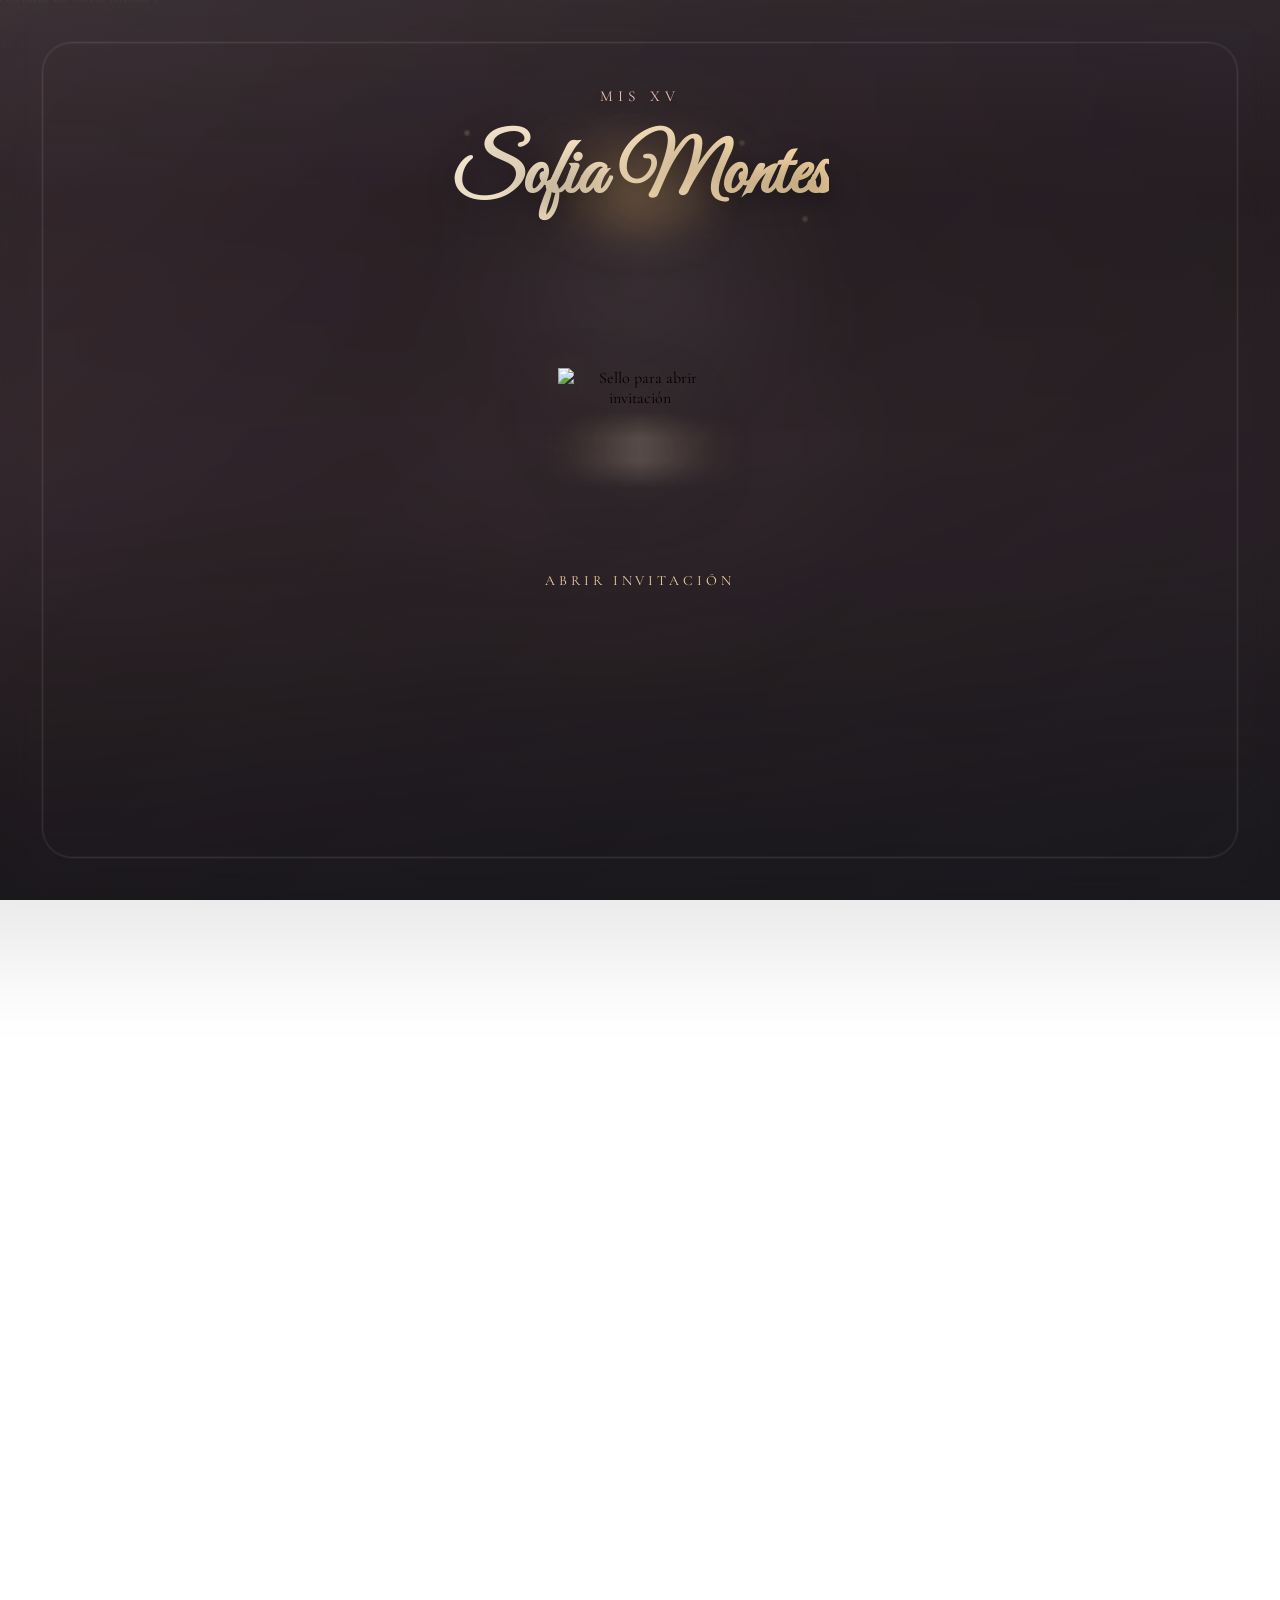
==== commit 2837f1db: "Update title and meta tags for event" ====
--- a/index.html
+++ b/index.html
@@ -3,10 +3,10 @@
 <head>
   <meta charset="UTF-8">
   <meta name="viewport" content="width=device-width, initial-scale=1.0">
-  <title>Mi graduación | Prim. Justo Sierra</title>
+  <title>Mis XV | Sofia Montes</title>
 
   <meta name="description" content="Acompáñanos a celebrar este día tan especial.">
-  <meta property="og:title" content="Mi graduación | Prim. Justo Sierra">
+  <meta property="og:title" content="Mis XV | Sofia Montes">
   <meta property="og:description" content="Tenemos el honor de invitarle a la
 ceremonia de Graduación">
   <meta property="og:image" content="portada-og.jpg">
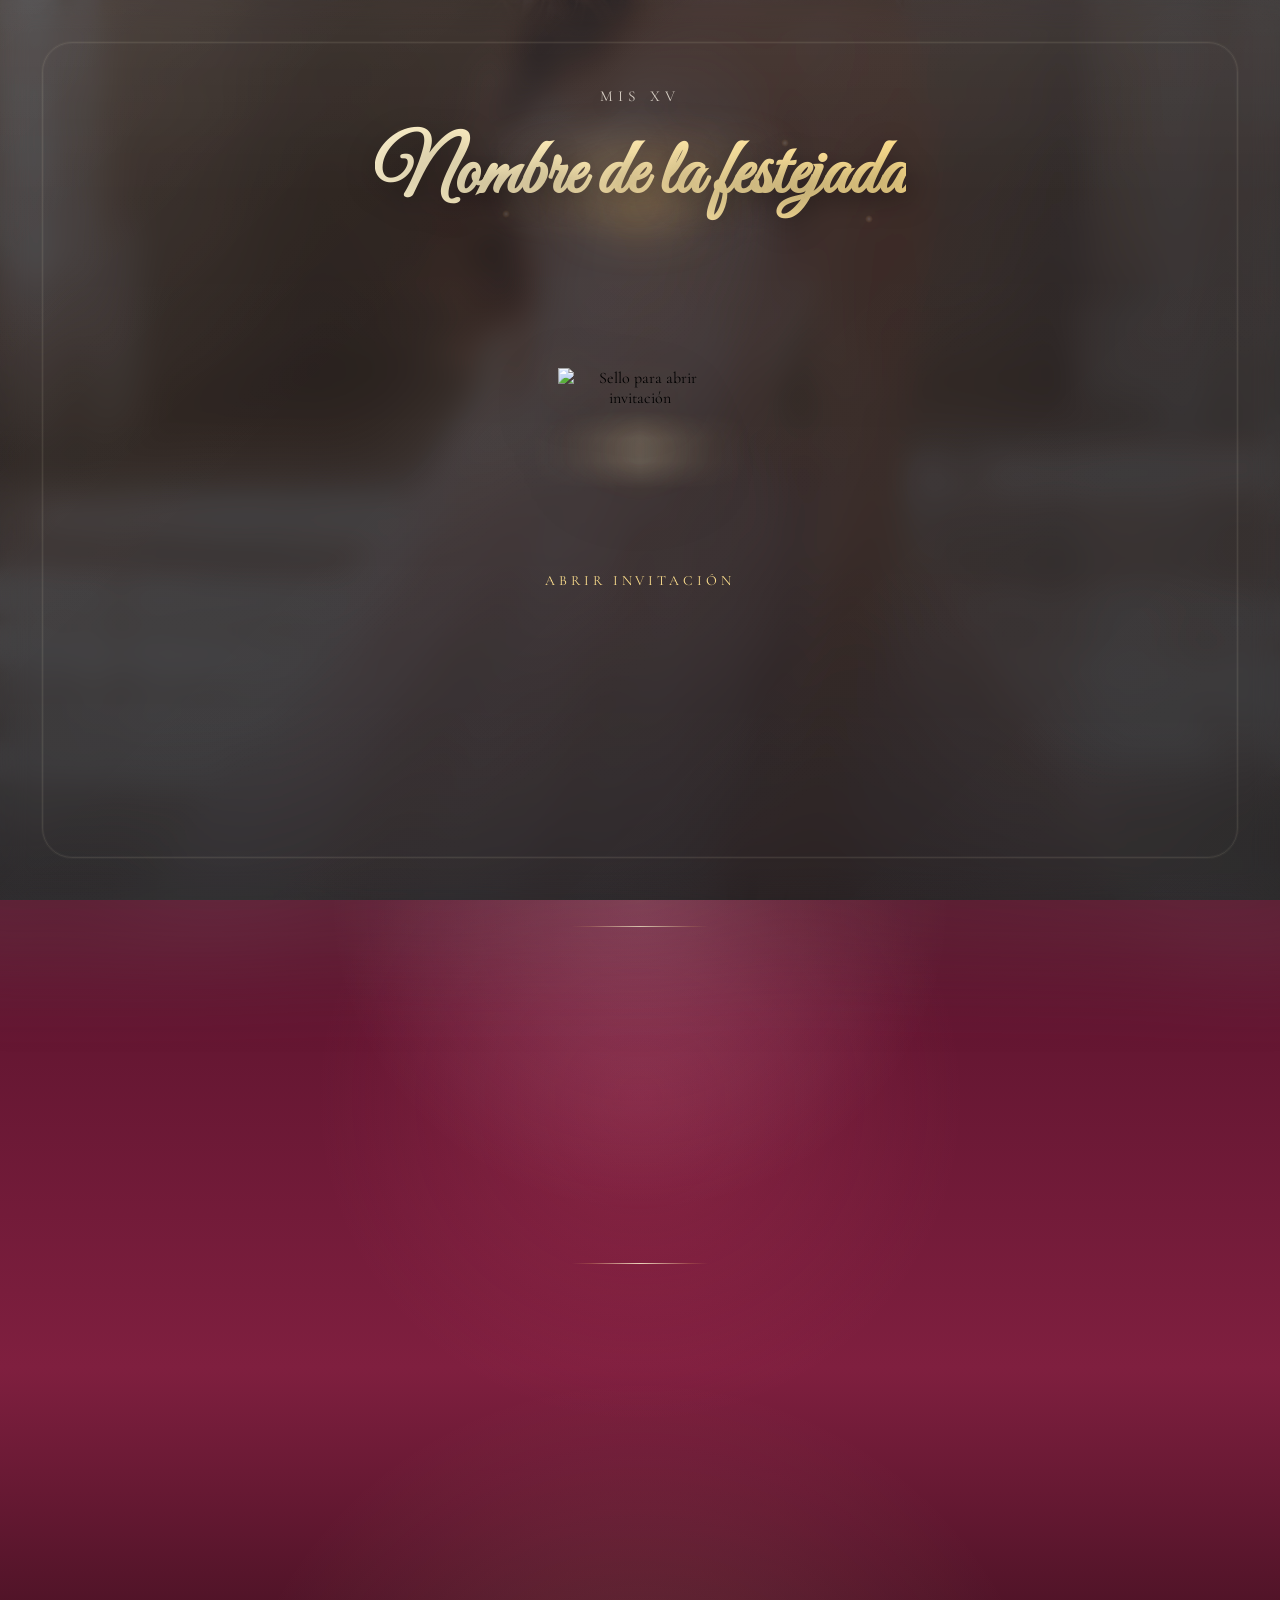
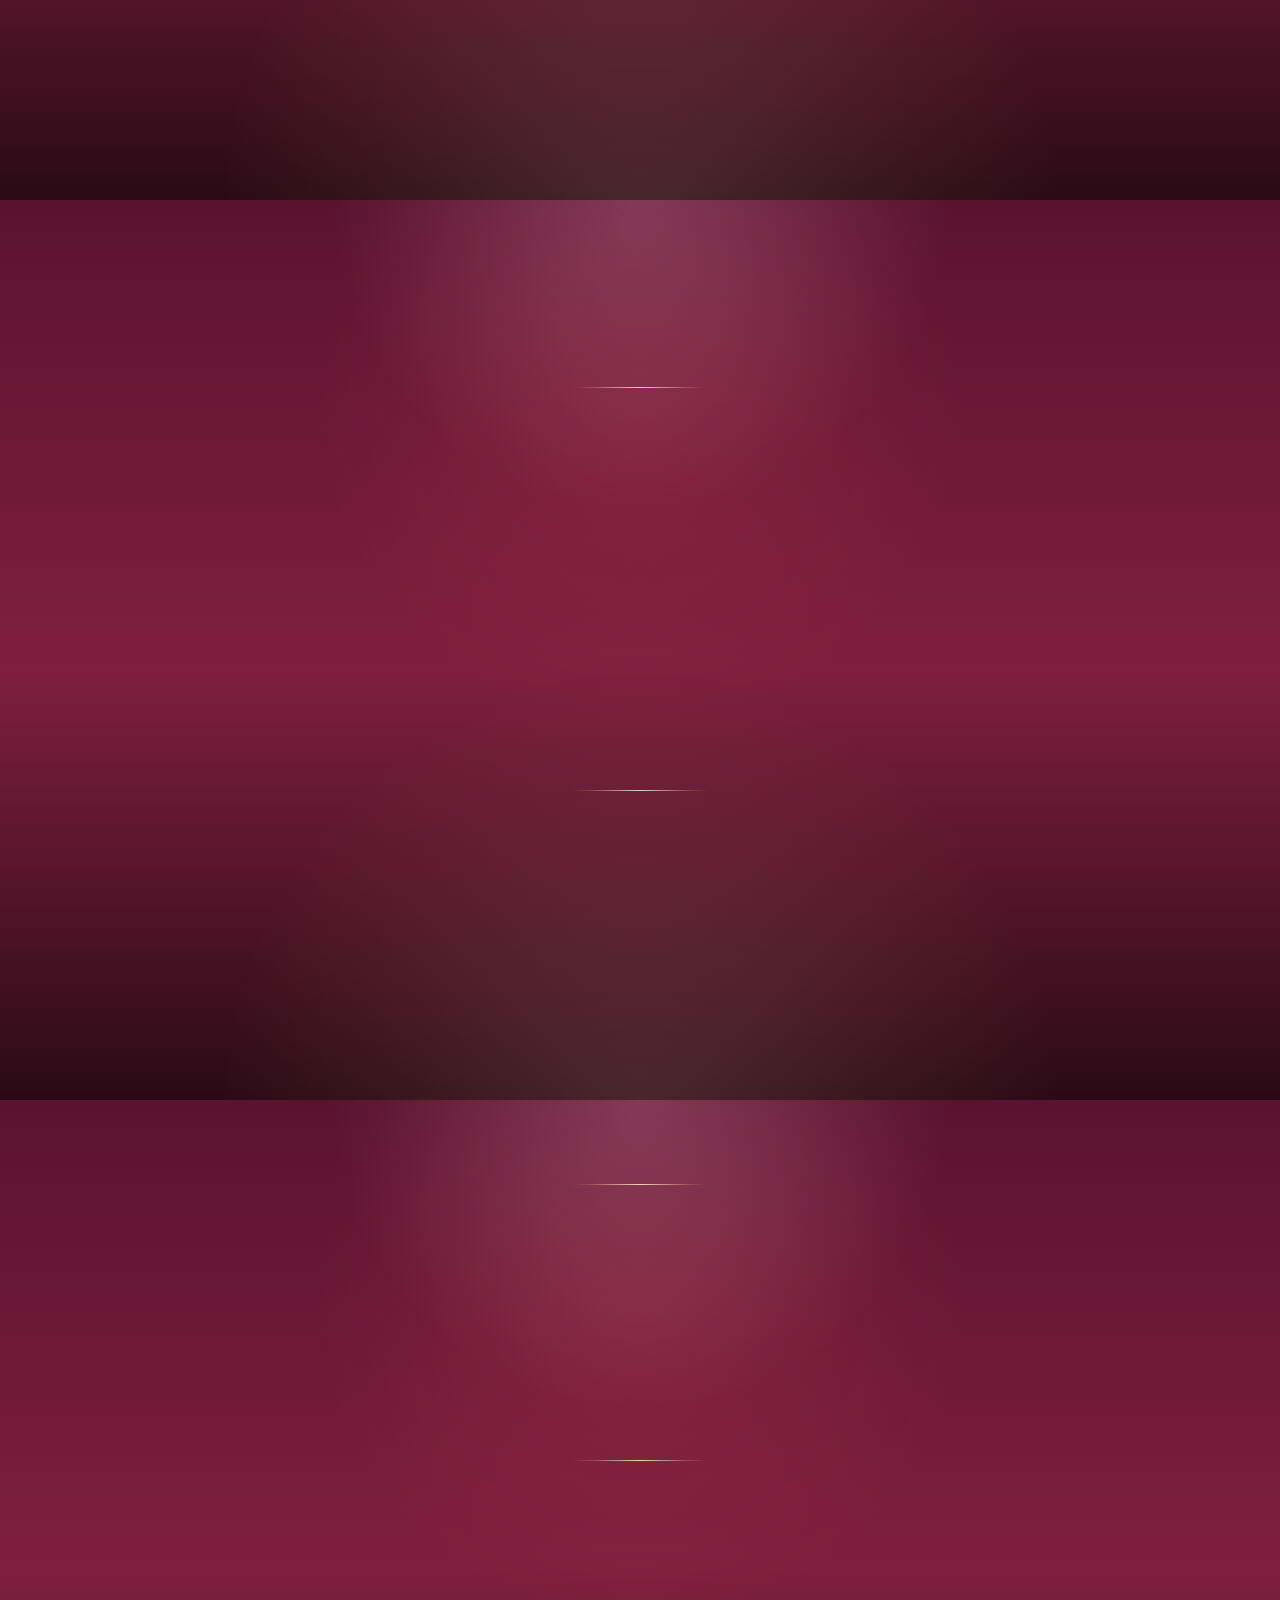
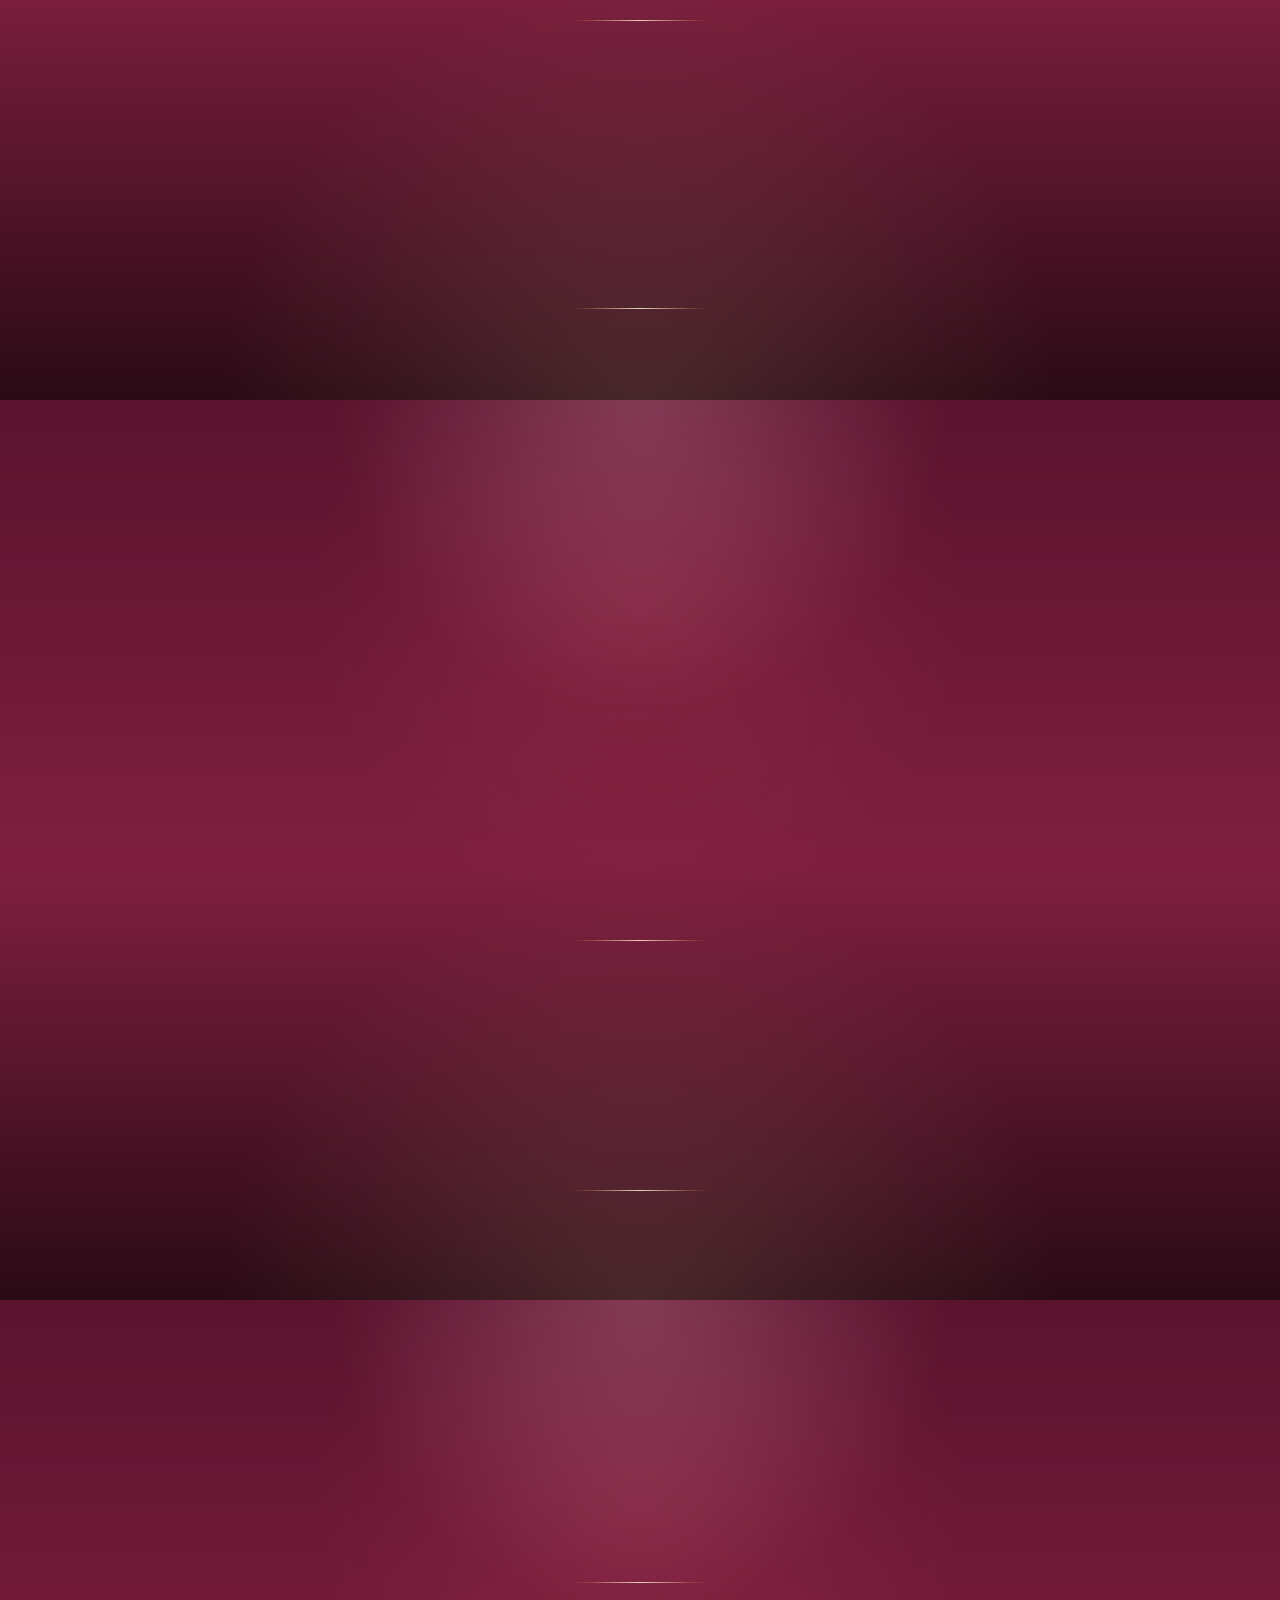
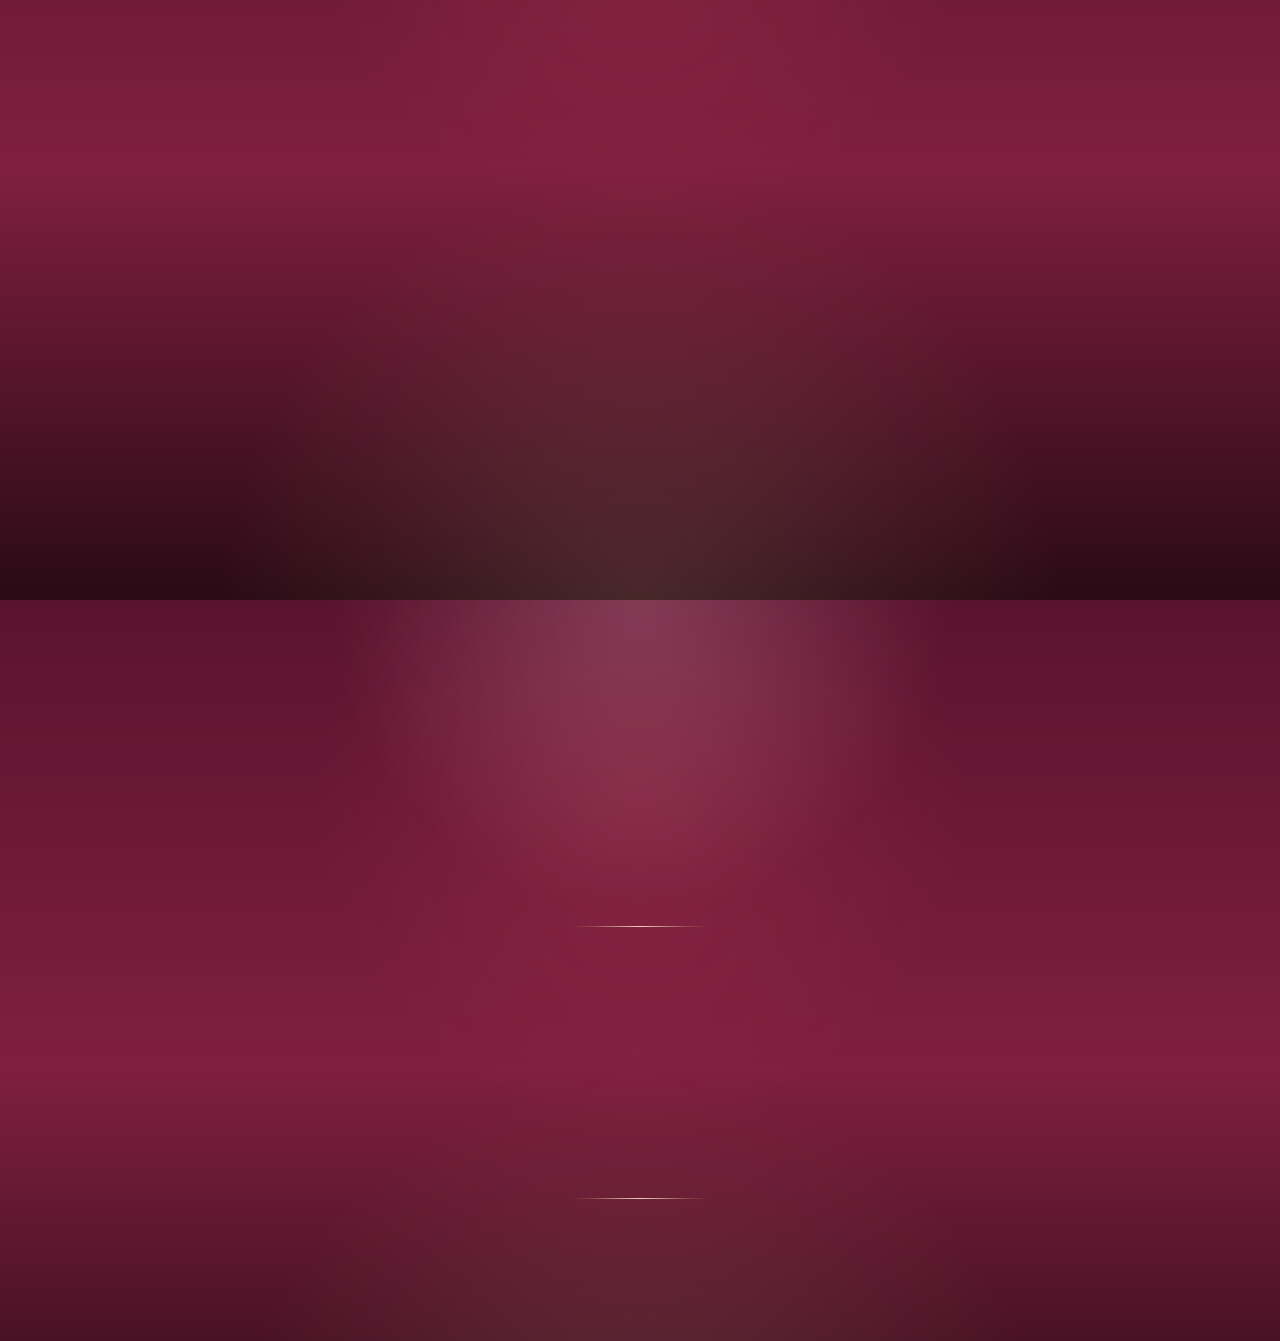
==== commit 33cb8386: "Update og:description meta tag for event" ====
--- a/index.html
+++ b/index.html
@@ -7,8 +7,7 @@
 
   <meta name="description" content="Acompáñanos a celebrar este día tan especial.">
   <meta property="og:title" content="Mis XV | Sofia Montes">
-  <meta property="og:description" content="Tenemos el honor de invitarle a la
-ceremonia de Graduación">
+  <meta property="og:description" content="Acompáñanos a celebrar este día tan especial">
   <meta property="og:image" content="portada-og.jpg">
   <meta property="og:image:secure_url" content="portada-og.jpg">
   <meta property="og:image:type" content="image/jpeg">
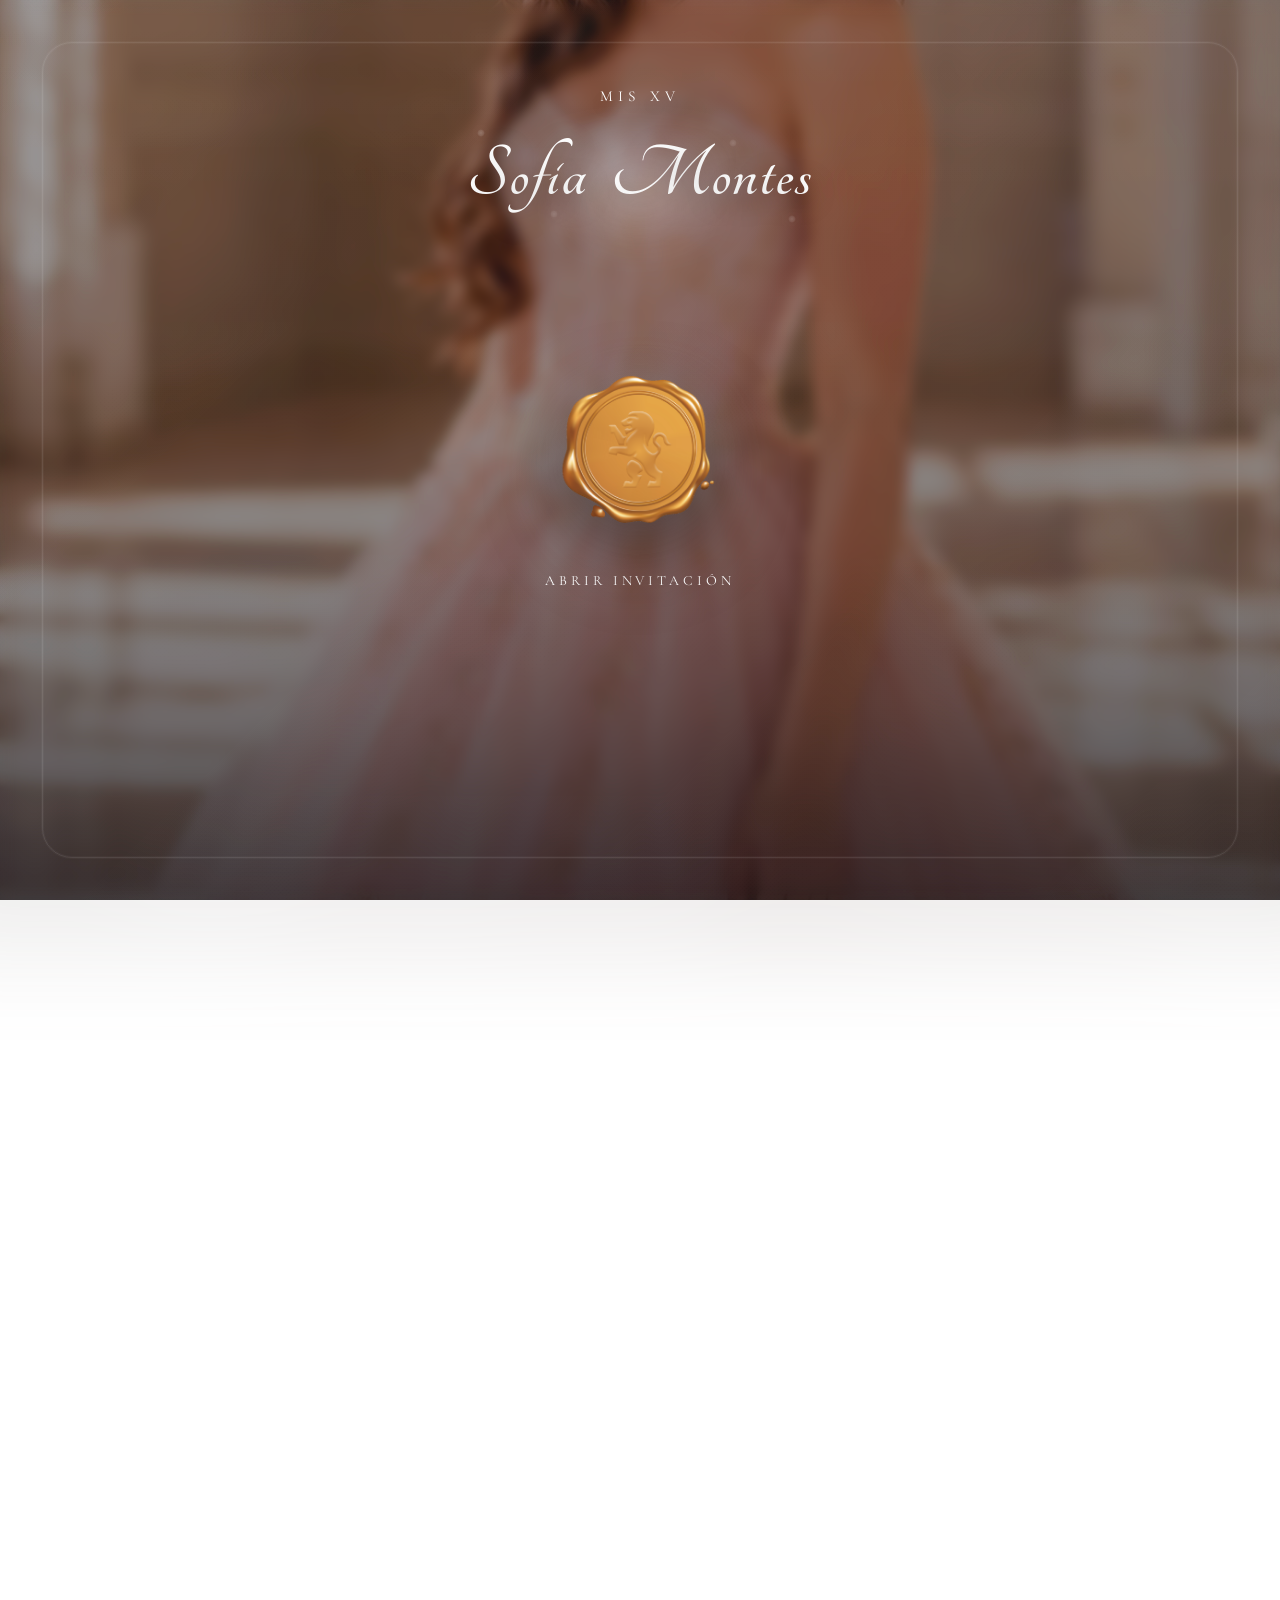
==== commit 72010cef: "Add files via upload" ====
--- a/index.html
+++ b/index.html
@@ -5,32 +5,35 @@
   <meta name="viewport" content="width=device-width, initial-scale=1.0">
   <title>Mis XV | Sofia Montes</title>
 
-  <meta name="description" content="Acompáñanos a celebrar este día tan especial.">
+  <meta name="description" content="Acompáñanos a celebrar este día tan especial">
   <meta property="og:title" content="Mis XV | Sofia Montes">
   <meta property="og:description" content="Acompáñanos a celebrar este día tan especial">
-  <meta property="og:image" content="portada-og.jpg">
-  <meta property="og:image:secure_url" content="portada-og.jpg">
+  <meta property="og:image" content="media/fprincipal.jpg">
+  <meta property="og:image:secure_url" content="media/fprincipal.jpg">
   <meta property="og:image:type" content="image/jpeg">
   <meta property="og:image:width" content="1200">
   <meta property="og:image:height" content="630">
   <meta property="og:url" content="">
   <meta property="og:type" content="website">
   <meta name="twitter:card" content="summary_large_image">
-  <meta name="twitter:image" content="portada-og.jpg">
+  <meta name="twitter:image" content="media/fprincipal.jpg">
 
   <link rel="icon" type="image/png" sizes="32x32" href="favicon.png?v=20">
   <link rel="icon" type="image/png" sizes="16x16" href="favicon.png?v=20">
   <link rel="shortcut icon" href="favicon.png?v=20">
   <link rel="preconnect" href="https://fonts.googleapis.com">
   <link rel="preconnect" href="https://fonts.gstatic.com" crossorigin>
-  <link rel="preload" as="image" href="FPrincipal.jpg" fetchpriority="high">
-  <link href="https://fonts.googleapis.com/css2?family=Cormorant+Garamond:wght@400;500;600;700&family=Dancing+Script:wght@500;600;700&family=Great+Vibes&display=block" rel="stylesheet">
-
-  <link rel="preload" href="assets/styles.css" as="style">
-  <link rel="stylesheet" href="assets/styles.css">
+  <link rel="preload" as="image" href="media/fprincipal.jpg" fetchpriority="high">
+  <link href="https://fonts.googleapis.com/css2?family=Alex+Brush&family=Allura&family=Bodoni+Moda:wght@400;500;600;700&family=Cinzel:wght@400;500;600;700&family=Cormorant+Garamond:wght@400;500;600;700&family=Cormorant+Infant:wght@400;500;600;700&family=Dancing+Script:wght@500;600;700&family=EB+Garamond:wght@400;500;600;700&family=Forum&family=GFS+Didot&family=Great+Vibes&family=Imperial+Script&family=Italianno&family=Libre+Baskerville:wght@400;700&family=Lora:wght@400;500;600;700&family=Marcellus&family=Montserrat:wght@400;500;600;700&family=Mrs+Saint+Delafield&family=Nanum+Myeongjo:wght@400;700;800&family=Orbitron:wght@500;600;700;800&family=Parisienne&family=Petit+Formal+Script&family=Pinyon+Script&family=Playfair+Display:wght@400;500;600;700&family=Poppins:wght@400;500;600;700&family=Prata&family=Sacramento&family=Tangerine:wght@400;700&display=block" rel="stylesheet">
+
+  <link rel="preload" href="assets/styles.css?v=20260805-gifts-assets-colors" as="style">
+  <link rel="stylesheet" href="assets/styles.css?v=20260805-gifts-assets-colors">
 
 </head>
 <body class="locked">
+  <div class="smart-background" id="smartBackground" aria-hidden="true">
+    <img id="smartBackgroundImage" alt="">
+  </div>
   <div class="overlay" id="overlay" role="dialog" aria-modal="true" aria-labelledby="overlayTitle">
     <div class="overlay-card">
       <div class="overlay-scene" id="overlayScene">
@@ -40,14 +43,21 @@
           <h1 class="overlay-title" id="overlayTitle">Nombre de la festejada</h1>
         </div>
         <button class="wax-btn" id="openBtn" type="button" aria-label="Abrir invitación">
-          <img src="sello_cera.png" alt="Sello para abrir invitación" decoding="async" fetchpriority="high">
+          <img id="sealImage" src="sello_cera.png" alt="Sello para abrir invitación" decoding="async" fetchpriority="high">
         </button>
+        <div class="launch-status" aria-hidden="true">
+          <span></span>
+          <strong>Sistemas listos</strong>
+          <span></span>
+        </div>
         <div class="wax-caption">Abrir invitación</div>
       </div>
     </div>
   </div>
 
   <canvas id="particles" aria-hidden="true"></canvas>
+  <div class="warp-flash" id="warpFlash" aria-hidden="true"></div>
+  <div class="mission-accepted" id="missionAccepted" aria-hidden="true">Misión aceptada</div>
 
   <audio id="audio" loop preload="metadata">
     <source src="cancio.mp3" type="audio/mpeg">
@@ -55,7 +65,14 @@
 
   <main class="page">
     <section class="hero">
-      <img id="heroImage" src="FPrincipal.jpg" alt="Portada de la invitación" decoding="async" fetchpriority="high">
+      <img id="heroImage" src="media/FPrincipal.jpg" alt="Portada de la invitación" decoding="async" fetchpriority="high">
+      <video id="heroVideo" class="hero-video" muted loop playsinline preload="metadata" hidden></video>
+      <div class="hero-hud" aria-hidden="true">
+        <span></span>
+        <span></span>
+        <span></span>
+        <span></span>
+      </div>
       <div class="hero-content">
         <div class="hero-label" id="heroLabel">Mis XV</div>
         <h1 class="hero-name" id="nombre">Nombre de la festejada</h1>
@@ -67,26 +84,28 @@
 
     <section class="section story-section" id="storySection">
       <h2 id="storyTitle">Mi historia</h2>
-      <p class="story-text" id="storyText1" data-fulltext="Hoy celebro no solo mis 15 años, sino cada sonrisa que iluminó mi camino, cada aprendizaje que fortaleció mi corazón y cada sueño que, con amor y esperanza, me ha traído hasta este momento tan especial de mi vida."></p>
+      <p class="story-text" id="storyText1" data-fulltext=""></p>
       <div class="featured-photo">
-        <img id="storyImage" src="FHistoria.jpg" alt="Fotografía principal" loading="lazy" decoding="async">
-      </div>
-      <p class="story-text" id="storyText2" data-fulltext="Aquí termina un capítulo lleno de recuerdos que atesoraré por siempre y comienza uno nuevo, donde la ilusión, la luz y los sueños por cumplir marcan el inicio de todo lo que está por venir."></p>
+        <img id="storyImage" src="media/FHistoria.jpg" alt="Fotografía principal" loading="lazy" decoding="async">
+      </div>
+      <p class="story-text" id="storyText2" data-fulltext=""></p>
     </section>
 
     <div class="separator"></div>
 
     <section class="section" id="parentsSection">
       <span class="eyebrow" id="parentsEyebrow">En compañía de mis padres</span>
-      <div class="script-block" id="parentsNames">María Fernanda López<br>&amp;<br>Carlos Alberto Montes</div>
-      <p id="parentsInviteText" style="margin-top:16px;">Tenemos el honor de invitarles a celebrar mis XV años.</p>
+      <div class="script-block" id="parentsNames"></div>
+      <div class="parents-grid" id="parentsGroups" hidden></div>
+      <p id="parentsInviteText" style="margin-top:16px;"></p>
     </section>
 
     <div class="separator"></div>
 
     <section class="section" id="godparentsSection">
       <span class="eyebrow" id="godparentsEyebrow">Mis padrinos</span>
-      <div class="script-block" id="godparentsNames">Ana Patricia Hernández<br>&amp;<br>José Luis Ramírez</div>
+      <div class="script-block" id="godparentsNames"></div>
+      <div class="godparents-list" id="godparentsItems" hidden></div>
     </section>
 
     <div class="separator"></div>
@@ -94,11 +113,11 @@
     <section class="section" id="ceremonySection">
       <h2 id="ceremonyTitle">Ceremonia</h2>
       <div class="event-card">
-        <div class="event-time" id="ceremonyTime">16:45 hrs</div>
-        <div class="event-place" id="ceremonyPlace">Parroquia Cristo Rey</div>
+        <div class="event-time" id="ceremonyTime"></div>
+        <div class="event-place" id="ceremonyPlace"></div>
         <div class="event-media-stack" id="ceremonyIconWrap">
           <div class="dresscode-figure">
-            <img id="ceremonyImage" src="cereminia.png" alt="Ceremonia" loading="lazy" decoding="async">
+            <img id="ceremonyImage" src="media/cereminia.png" alt="Ceremonia" loading="lazy" decoding="async">
           </div>
         </div>
         <div class="event-media-stack" id="ceremonyMapWrap" hidden>
@@ -122,8 +141,8 @@
     <section class="section" id="receptionSection">
       <h2 id="receptionTitle">Recepción</h2>
       <div class="event-card">
-        <div class="event-time" id="receptionTime">18:30 hrs</div>
-        <div class="event-place" id="receptionPlace">Top Salón Obispado</div>
+        <div class="event-time" id="receptionTime"></div>
+        <div class="event-place" id="receptionPlace"></div>
         <div class="event-media-stack" id="receptionIconWrap" hidden>
           <div class="dresscode-figure">
             <img id="receptionImage" src="" alt="Recepción" loading="lazy" decoding="async">
@@ -169,7 +188,8 @@
       <h2>Galería</h2>
       <div class="gallery-showcase">
         <div class="gallery-stage" id="galleryStage">
-          <img src="G1.jpg" alt="Galería destacada" id="galleryPreviewImg" loading="lazy" decoding="async">
+          <img src="media/G1.jpg" alt="Galería destacada" id="galleryPreviewImg" loading="lazy" decoding="async">
+          <video id="galleryPreviewVideo" class="gallery-preview-video" muted loop playsinline preload="metadata" hidden></video>
         </div>
         <div class="gallery-controls">
           <div class="gallery-meta">
@@ -191,9 +211,9 @@
       <h2 id="dressTitle">Dress Code</h2>
       <p id="dressValue">Formal</p>
       <div class="dresscode-figure">
-        <img id="dressImage" src="vestimenta.png" alt="Código de vestimenta" loading="lazy" decoding="async">
-      </div>
-      <p class="mini-note" id="dressNote">Rojo reservado para la quinceañera.</p>
+        <img id="dressImage" src="media/vestimenta.png" alt="Código de vestimenta" loading="lazy" decoding="async">
+      </div>
+      <p class="mini-note" id="dressNote"></p>
     </section>
 
     <div class="separator"></div>
@@ -253,7 +273,7 @@
       <h2>Agenda este momento</h2>
       <div class="utilities">
         <a class="btn" href="#" id="calendarBtn">Agregar al calendario</a>
-        <a class="btn btn-secondary" href="#countdown-section" id="verCuenta">Ver cuenta regresiva</a>
+        <a class="btn" href="#countdown-section" id="verCuenta">Ver cuenta regresiva</a>
       </div>
     </section>
 
@@ -271,7 +291,6 @@
     <div class="closing-note" id="closingNote">Gracias por ser parte de este momento inolvidable</div>
 
     <footer class="brand-footer">
-      <button class="editor-secret-hotspot" id="editorSecretHotspot" type="button" aria-label="Abrir acceso de edición"></button>
       <div class="brand-copy">
         <p class="brand-caption">Invitación creada con amor digital</p>
         <a class="brand-link" id="brandLink" href="https://www.facebook.com/profile.php?id=61587804296779&locale=es_LA" target="_blank" rel="noopener noreferrer">Creado por Digital Invita</a>
@@ -282,685 +301,6 @@
       </div>
     </footer>
   </main>
-
-  <div class="editor-overlay" id="editorOverlay" aria-hidden="true"></div>
-  <button class="editor-toggle" id="editorToggle" type="button" aria-label="Cerrar panel de edición">×</button>
-  <aside class="editor-panel" id="editorPanel" aria-hidden="true" role="dialog" aria-modal="true" aria-labelledby="editorPanelTitle">
-    <div class="editor-shell">
-      <div class="editor-head">
-        <div>
-          <span class="editor-kicker">Modo edición</span>
-          <h3 id="editorPanelTitle">Dashboard de edición Digital Invita</h3>
-          <p class="editor-note">Atajo: <strong>Ctrl/Cmd + Shift + E</strong>. El panel ahora está pensado para trabajar cómodo en desktop: secciones amplias, inputs grandes y controles agrupados para editar más rápido sin perder contexto.</p>
-        </div>
-        <div class="editor-meta">
-          <div class="editor-meta-grid">
-            <div class="editor-stat">
-              <strong>Evento</strong>
-              <span id="editorEventSummary">Invitación editable</span>
-            </div>
-            <div class="editor-stat">
-              <strong>Flujo</strong>
-              <span>Vista previa en tiempo real</span>
-            </div>
-          </div>
-          <p class="editor-helper">Cuando termines, usa <strong>Guardar cambios</strong>. Si necesitas dejar la configuración lista para producción, copia el bloque <strong>INVITATION_CONFIG</strong>.</p>
-        </div>
-      </div>
-
-      <div class="editor-layout">
-        <aside class="editor-sidebar" aria-label="Navegación del editor">
-          <div class="editor-sidebar-inner">
-            <p class="editor-sidebar-title">Secciones</p>
-            <div class="editor-nav">
-              <button class="editor-nav-btn" type="button" data-editor-jump="editorSectionMain">Datos principales</button>
-              <button class="editor-nav-btn" type="button" data-editor-jump="editorSectionEvent">Evento</button>
-              <button class="editor-nav-btn" type="button" data-editor-jump="editorSectionGallery">Galería</button>
-              <button class="editor-nav-btn" type="button" data-editor-jump="editorSectionGifts">Regalos</button>
-              <button class="editor-nav-btn" type="button" data-editor-jump="editorSectionFinal">Detalles finales</button>
-              <button class="editor-nav-btn" type="button" data-editor-jump="editorSectionSettings">Configuración general</button>
-            </div>
-            <p class="editor-sidebar-tip">Tip: trabaja de arriba hacia abajo. Primero define los textos y la fecha, luego ajusta la experiencia visual y al final activa o desactiva bloques según lo que necesite cada cliente.</p>
-          </div>
-        </aside>
-
-        <div class="editor-content">
-          <section class="editor-section" id="editorSectionMain">
-            <div class="editor-section-header">
-              <div>
-                <h4>Datos principales</h4>
-                <p>Identidad del evento, contenido principal y estilo visual base. Todo lo más importante al inicio para editar sin rodeos.</p>
-              </div>
-            </div>
-            <div class="editor-section-grid">
-              <div class="editor-card">
-                <h5 class="editor-card-title">Identidad y meta</h5>
-                <p class="editor-card-subtitle">Controla el nombre del evento y cómo se comparte en navegador y redes.</p>
-                <div class="editor-grid">
-                  <div class="editor-field">
-                    <label for="cfgEventLabel">Etiqueta del evento</label>
-                    <input type="text" id="cfgEventLabel">
-                  </div>
-                  <div class="editor-field">
-                    <label for="cfgCelebrantName">Nombre de la festejada</label>
-                    <input type="text" id="cfgCelebrantName">
-                  </div>
-                  <div class="editor-field span-2">
-                    <label for="cfgPageTitle">Título del navegador</label>
-                    <input type="text" id="cfgPageTitle" placeholder="Si lo dejas vacío se genera automáticamente">
-                  </div>
-                  <div class="editor-field span-2">
-                    <label for="cfgOgDescription">Descripción compartida</label>
-                    <textarea id="cfgOgDescription"></textarea>
-                  </div>
-                </div>
-              </div>
-
-              <div class="editor-card">
-                <h5 class="editor-card-title">Tema rápido y colores</h5>
-                <p class="editor-card-subtitle">Ajusta el look general con controles visuales claros y sin entrar al código.</p>
-                <div class="editor-grid cols-4">
-                  <div class="editor-field span-full">
-                    <label for="cfgThemePreset">Tema rápido</label>
-                    <select id="cfgThemePreset">
-                      <option value="">Selecciona un tema</option>
-                      <option value="rosa">Rosa Luxury</option>
-                      <option value="champagne">Champagne Blush</option>
-                      <option value="rojo">Rojo Princesa</option>
-                    </select>
-                  </div>
-                  <div class="editor-field">
-                    <label for="cfgBgTop">Fondo top</label>
-                    <input type="color" id="cfgBgTop">
-                  </div>
-                  <div class="editor-field">
-                    <label for="cfgBgMid">Fondo medio</label>
-                    <input type="color" id="cfgBgMid">
-                  </div>
-                  <div class="editor-field">
-                    <label for="cfgBgBottom">Fondo base</label>
-                    <input type="color" id="cfgBgBottom">
-                  </div>
-                  <div class="editor-field">
-                    <label for="cfgGold">Dorado</label>
-                    <input type="color" id="cfgGold">
-                  </div>
-                  <div class="editor-field">
-                    <label for="cfgParticleColor">Partículas</label>
-                    <input type="color" id="cfgParticleColor">
-                  </div>
-                  <div class="editor-field">
-                    <label for="cfgTextColor">Texto</label>
-                    <input type="color" id="cfgTextColor">
-                  </div>
-                  <div class="editor-field">
-                    <label for="cfgMutedColor">Texto secundario</label>
-                    <input type="color" id="cfgMutedColor">
-                  </div>
-                </div>
-              </div>
-
-              <div class="editor-card full">
-                <h5 class="editor-card-title">Historia y familia</h5>
-                <p class="editor-card-subtitle">Mantén juntos los textos emocionales y los nombres importantes para que el bloque narrativo sea fácil de revisar.</p>
-                <div class="editor-grid">
-                  <div class="editor-field span-2">
-                    <label for="cfgStoryTitle">Título de historia</label>
-                    <input type="text" id="cfgStoryTitle">
-                  </div>
-                  <div class="editor-field span-2">
-                    <label for="cfgStoryText1">Historia 1</label>
-                    <textarea id="cfgStoryText1"></textarea>
-                  </div>
-                  <div class="editor-field span-2">
-                    <label for="cfgStoryText2">Historia 2</label>
-                    <textarea id="cfgStoryText2"></textarea>
-                  </div>
-                  <div class="editor-field">
-                    <label for="cfgParentsEyebrow">Texto superior papás</label>
-                    <input type="text" id="cfgParentsEyebrow">
-                  </div>
-                  <div class="editor-field">
-                    <label for="cfgGodparentsEyebrow">Texto superior padrinos</label>
-                    <input type="text" id="cfgGodparentsEyebrow">
-                  </div>
-                  <div class="editor-field">
-                    <label for="cfgParentsNames">Papás (usa &lt;br&gt;)</label>
-                    <textarea id="cfgParentsNames"></textarea>
-                  </div>
-                  <div class="editor-field">
-                    <label for="cfgGodparentsNames">Padrinos (usa &lt;br&gt;)</label>
-                    <textarea id="cfgGodparentsNames"></textarea>
-                  </div>
-                  <div class="editor-field span-2">
-                    <label for="cfgParentsInviteText">Texto de invitación de papás</label>
-                    <textarea id="cfgParentsInviteText"></textarea>
-                  </div>
-                </div>
-              </div>
-
-              <div class="editor-card full">
-                <h5 class="editor-card-title">Tipografías</h5>
-                <p class="editor-card-subtitle">Previsualiza las fuentes principales antes de guardar para mantener una dirección visual coherente.</p>
-                <div class="editor-grid cols-3">
-                  <div class="editor-field">
-                    <label for="cfgBodyFont">Tipografía base</label>
-                    <select id="cfgBodyFont">
-                      <option value="Cormorant Garamond">Cormorant Garamond</option>
-                      <option value="Georgia">Georgia</option>
-                      <option value="Times New Roman">Times New Roman</option>
-                    </select>
-                  </div>
-                  <div class="editor-field">
-                    <label for="cfgScriptFont">Tipografía cursiva</label>
-                    <select id="cfgScriptFont">
-                      <option value="Dancing Script">Dancing Script</option>
-                      <option value="Great Vibes">Great Vibes</option>
-                      <option value="Cormorant Garamond">Cormorant Garamond Italic</option>
-                    </select>
-                  </div>
-                  <div class="editor-field">
-                    <label for="cfgDisplayFont">Tipografía nombre</label>
-                    <select id="cfgDisplayFont">
-                      <option value="Great Vibes">Great Vibes</option>
-                      <option value="Dancing Script">Dancing Script</option>
-                      <option value="Cormorant Garamond">Cormorant Garamond</option>
-                    </select>
-                  </div>
-                  <div class="font-preview" id="bodyFontPreview">Vista base de texto<small>Texto general de la invitación</small></div>
-                  <div class="font-preview" id="scriptFontPreview">María Fernanda López<small>Nombres cursivos</small></div>
-                  <div class="font-preview" id="displayFontPreview">Nombre de la festejada<small>Nombre principal</small></div>
-                </div>
-              </div>
-            </div>
-          </section>
-
-          <section class="editor-section" id="editorSectionEvent">
-            <div class="editor-section-header">
-              <div>
-                <h4>Evento</h4>
-                <p>Fechas, sedes y cronología del día. Todo el bloque operativo queda reunido en un solo lugar.</p>
-              </div>
-            </div>
-            <div class="editor-section-grid">
-              <div class="editor-card">
-                <h5 class="editor-card-title">Fecha general</h5>
-                <p class="editor-card-subtitle">Estas fechas alimentan la cuenta regresiva y el botón de calendario.</p>
-                <div class="editor-grid">
-                  <div class="editor-field">
-                    <label for="cfgEventDate">Inicio</label>
-                    <input type="datetime-local" id="cfgEventDate">
-                  </div>
-                  <div class="editor-field">
-                    <label for="cfgEventEnd">Fin</label>
-                    <input type="datetime-local" id="cfgEventEnd">
-                  </div>
-                </div>
-              </div>
-
-              <div class="editor-card">
-                <h5 class="editor-card-title">Ceremonia</h5>
-                <p class="editor-card-subtitle">Configura el contenido y la forma en que se mostrará visualmente.</p>
-                <div class="editor-grid">
-                  <div class="editor-field">
-                    <label for="cfgCeremonyTitle">Título</label>
-                    <input type="text" id="cfgCeremonyTitle">
-                  </div>
-                  <div class="editor-field">
-                    <label for="cfgCeremonyTime">Hora</label>
-                    <input type="text" id="cfgCeremonyTime">
-                  </div>
-                  <div class="editor-field span-2">
-                    <label for="cfgCeremonyPlace">Lugar</label>
-                    <input type="text" id="cfgCeremonyPlace">
-                  </div>
-                  <div class="editor-field">
-                    <label for="cfgCeremonyMediaMode">Modo visual</label>
-                    <div class="editor-quick-toggle-group" data-editor-pill-group>
-                      <input type="hidden" id="cfgCeremonyMediaMode" value="icon">
-                      <div class="editor-mode-grid">
-                        <button class="editor-pill" type="button" data-pill-value="icon">Ícono</button>
-                        <button class="editor-pill" type="button" data-pill-value="preview">Mapa</button>
-                        <button class="editor-pill" type="button" data-pill-value="combined">Combinado</button>
-                        <button class="editor-pill" type="button" data-pill-value="photo">Foto</button>
-                      </div>
-                    </div>
-                  </div>
-                  <div class="editor-field">
-                    <label for="cfgCeremonyIconSrc">Ícono</label>
-                    <input type="text" id="cfgCeremonyIconSrc">
-                  </div>
-                  <div class="editor-field span-2">
-                    <label for="cfgCeremonyMapLink">Link del mapa</label>
-                    <input type="text" id="cfgCeremonyMapLink">
-                  </div>
-                  <div class="editor-field span-2">
-                    <label for="cfgCeremonyMapEmbed">Mapa embed</label>
-                    <textarea id="cfgCeremonyMapEmbed"></textarea>
-                  </div>
-                  <div class="editor-field span-2">
-                    <label for="cfgCeremonyPhotoSrc">Foto del lugar</label>
-                    <input type="text" id="cfgCeremonyPhotoSrc">
-                  </div>
-                </div>
-              </div>
-
-              <div class="editor-card">
-                <h5 class="editor-card-title">Recepción</h5>
-                <p class="editor-card-subtitle">Puedes combinar ícono, mapa o foto según el tipo de venue.</p>
-                <div class="editor-grid">
-                  <div class="editor-field">
-                    <label for="cfgReceptionTitle">Título</label>
-                    <input type="text" id="cfgReceptionTitle">
-                  </div>
-                  <div class="editor-field">
-                    <label for="cfgReceptionTime">Hora</label>
-                    <input type="text" id="cfgReceptionTime">
-                  </div>
-                  <div class="editor-field span-2">
-                    <label for="cfgReceptionPlace">Lugar</label>
-                    <input type="text" id="cfgReceptionPlace">
-                  </div>
-                  <div class="editor-field">
-                    <label for="cfgReceptionMediaMode">Modo visual</label>
-                    <div class="editor-quick-toggle-group" data-editor-pill-group>
-                      <input type="hidden" id="cfgReceptionMediaMode" value="preview">
-                      <div class="editor-mode-grid">
-                        <button class="editor-pill" type="button" data-pill-value="icon">Ícono</button>
-                        <button class="editor-pill" type="button" data-pill-value="preview">Mapa</button>
-                        <button class="editor-pill" type="button" data-pill-value="combined">Combinado</button>
-                        <button class="editor-pill" type="button" data-pill-value="photo">Foto</button>
-                      </div>
-                    </div>
-                  </div>
-                  <div class="editor-field">
-                    <label for="cfgReceptionIconSrc">Ícono</label>
-                    <input type="text" id="cfgReceptionIconSrc">
-                  </div>
-                  <div class="editor-field span-2">
-                    <label for="cfgReceptionMapLink">Link del mapa</label>
-                    <input type="text" id="cfgReceptionMapLink">
-                  </div>
-                  <div class="editor-field span-2">
-                    <label for="cfgReceptionMapEmbed">Mapa embed</label>
-                    <textarea id="cfgReceptionMapEmbed"></textarea>
-                  </div>
-                  <div class="editor-field span-2">
-                    <label for="cfgReceptionPhotoSrc">Foto del lugar</label>
-                    <input type="text" id="cfgReceptionPhotoSrc">
-                  </div>
-                </div>
-              </div>
-
-              <div class="editor-card full">
-                <h5 class="editor-card-title">Itinerario</h5>
-                <p class="editor-card-subtitle">Agrega, ordena y limpia el programa del evento con un bloque dedicado.</p>
-                <p class="editor-helper">Puedes dejar hora o descripción en blanco. La invitación solo mostrará lo que tenga contenido.</p>
-                <div class="timeline-editor-list" id="editorTimelineList"></div>
-                <div class="editor-actions" style="margin-top:14px;">
-                  <button class="editor-btn" id="addTimelineRowBtn" type="button">Agregar evento</button>
-                </div>
-              </div>
-            </div>
-          </section>
-
-          <section class="editor-section" id="editorSectionGallery">
-            <div class="editor-section-header">
-              <div>
-                <h4>Galería</h4>
-                <p>Archivos visuales y elementos de apoyo. Ideal para revisar imágenes sin mezclarlo con textos u horarios.</p>
-              </div>
-            </div>
-            <div class="editor-section-grid">
-              <div class="editor-card">
-                <h5 class="editor-card-title">Imágenes principales</h5>
-                <p class="editor-card-subtitle">Usa solo el nombre del archivo. El sistema limpia rutas automáticamente y conserva la extensión base si no la escribes.</p>
-                <div class="editor-builder-list">
-                  <div class="editor-builder-item">
-                    <div class="editor-builder-head">
-                      <strong>Portada</strong>
-                    </div>
-                    <div class="editor-filename-wrap">
-                      <div class="editor-field">
-                        <label for="cfgHeroImageSrc">Nombre de archivo</label>
-                        <input type="text" id="cfgHeroImageSrc" placeholder="FPrincipal.jpg">
-                      </div>
-                      <span class="editor-file-chip" id="cfgHeroImageChip">FPrincipal.jpg</span>
-                    </div>
-                  </div>
-                  <div class="editor-builder-item">
-                    <div class="editor-builder-head">
-                      <strong>Historia</strong>
-                    </div>
-                    <div class="editor-filename-wrap">
-                      <div class="editor-field">
-                        <label for="cfgStoryImageSrc">Nombre de archivo</label>
-                        <input type="text" id="cfgStoryImageSrc" placeholder="FHistoria.jpg">
-                      </div>
-                      <span class="editor-file-chip" id="cfgStoryImageChip">FHistoria.jpg</span>
-                    </div>
-                  </div>
-                  <div class="editor-builder-item">
-                    <div class="editor-builder-head">
-                      <strong>Dress code</strong>
-                    </div>
-                    <div class="editor-filename-wrap">
-                      <div class="editor-field">
-                        <label for="cfgDressImageSrc">Nombre de archivo</label>
-                        <input type="text" id="cfgDressImageSrc" placeholder="vestimenta.png">
-                      </div>
-                      <span class="editor-file-chip" id="cfgDressImageChip">vestimenta.png</span>
-                    </div>
-                  </div>
-                  <div class="editor-builder-item">
-                    <div class="editor-builder-head">
-                      <strong>Lluvia de sobres</strong>
-                    </div>
-                    <div class="editor-filename-wrap">
-                      <div class="editor-field">
-                        <label for="cfgEnvelopeImageSrc">Nombre de archivo</label>
-                        <input type="text" id="cfgEnvelopeImageSrc" placeholder="sobre.png">
-                      </div>
-                      <span class="editor-file-chip" id="cfgEnvelopeImageChip">sobre.png</span>
-                    </div>
-                  </div>
-                  <div class="editor-builder-item">
-                    <div class="editor-builder-head">
-                      <strong>Regalo sorpresa</strong>
-                    </div>
-                    <div class="editor-filename-wrap">
-                      <div class="editor-field">
-                        <label for="cfgSurpriseImageSrc">Nombre de archivo</label>
-                        <input type="text" id="cfgSurpriseImageSrc" placeholder="regalo.png">
-                      </div>
-                      <span class="editor-file-chip" id="cfgSurpriseImageChip">regalo.png</span>
-                    </div>
-                  </div>
-                </div>
-              </div>
-
-              <div class="editor-card">
-                <h5 class="editor-card-title">Galería y álbum</h5>
-                <p class="editor-card-subtitle">Constructor de imágenes de galería: agrega o elimina bloques sin romper el layout visual existente.</p>
-                <div class="editor-quick-toggle-group">
-                  <div class="editor-builder-list" id="editorGalleryList"></div>
-                  <div class="editor-actions">
-                    <button class="editor-btn" id="addGalleryImageBtn" type="button">Agregar imagen a galería</button>
-                  </div>
-                </div>
-                <div class="editor-grid" style="margin-top:14px;">
-                  <div class="editor-field span-2">
-                    <label for="cfgAlbumTitle">Título de álbum digital</label>
-                    <input type="text" id="cfgAlbumTitle">
-                  </div>
-                  <div class="editor-field span-2">
-                    <label for="cfgAlbumCopy">Texto de álbum digital</label>
-                    <textarea id="cfgAlbumCopy"></textarea>
-                  </div>
-                  <div class="editor-field span-2">
-                    <label for="cfgAlbumButtonLabel">Texto del botón de álbum</label>
-                    <input type="text" id="cfgAlbumButtonLabel">
-                  </div>
-                </div>
-              </div>
-            </div>
-          </section>
-
-          <section class="editor-section" id="editorSectionGifts">
-            <div class="editor-section-header">
-              <div>
-                <h4>Regalos</h4>
-                <p>Controles claros para activar opciones, editar textos y construir botones online con vista previa inmediata.</p>
-              </div>
-            </div>
-            <div class="editor-section-grid">
-              <div class="editor-card">
-                <h5 class="editor-card-title">Texto principal</h5>
-                <p class="editor-card-subtitle">Aquí defines cómo se presenta la sección al cliente final.</p>
-                <div class="editor-grid">
-                  <div class="editor-field span-2">
-                    <label for="cfgGiftTitle">Título de regalos</label>
-                    <input type="text" id="cfgGiftTitle">
-                  </div>
-                  <div class="editor-field span-2">
-                    <label for="cfgGiftIntro">Introducción</label>
-                    <textarea id="cfgGiftIntro"></textarea>
-                  </div>
-                  <div class="editor-field span-2">
-                    <label for="cfgGiftLinksIntro">Texto antes de botones online</label>
-                    <textarea id="cfgGiftLinksIntro"></textarea>
-                  </div>
-                </div>
-              </div>
-
-              <div class="editor-card">
-                <h5 class="editor-card-title">Opciones activas</h5>
-                <p class="editor-card-subtitle">Activa o desactiva cada alternativa sin saturar la pantalla con controles repetidos.</p>
-                <div class="editor-switch-grid">
-                  <label class="editor-switch">
-                    <span>
-                      <strong>Mostrar lluvia de sobres</strong>
-                      <small>Activa la tarjeta física para recibir sobres el día del evento.</small>
-                    </span>
-                    <input type="checkbox" id="cfgShowGiftOption1">
-                  </label>
-                  <label class="editor-switch">
-                    <span>
-                      <strong>Mostrar regalo sorpresa</strong>
-                      <small>Activa la segunda tarjeta con mensaje libre de regalo.</small>
-                    </span>
-                    <input type="checkbox" id="cfgShowGiftOption2">
-                  </label>
-                  <label class="editor-switch">
-                    <span>
-                      <strong>Mostrar botones online</strong>
-                      <small>Oculta o muestra la zona de botones externos de mesa de regalos.</small>
-                    </span>
-                    <input type="checkbox" id="cfgShowGiftLinks">
-                  </label>
-                </div>
-              </div>
-
-              <div class="editor-card">
-                <h5 class="editor-card-title">Lluvia de sobres</h5>
-                <p class="editor-card-subtitle">Mensaje específico de la primera opción de regalo.</p>
-                <div class="editor-grid">
-                  <div class="editor-field span-2">
-                    <label for="cfgGiftOption1Title">Título</label>
-                    <input type="text" id="cfgGiftOption1Title">
-                  </div>
-                  <div class="editor-field span-2">
-                    <label for="cfgGiftOption1Copy">Texto</label>
-                    <textarea id="cfgGiftOption1Copy"></textarea>
-                  </div>
-                </div>
-              </div>
-
-              <div class="editor-card">
-                <h5 class="editor-card-title">Regalo sorpresa</h5>
-                <p class="editor-card-subtitle">Texto de la segunda tarjeta para quienes prefieren un detalle libre.</p>
-                <div class="editor-grid">
-                  <div class="editor-field span-2">
-                    <label for="cfgGiftOption2Title">Título</label>
-                    <input type="text" id="cfgGiftOption2Title">
-                  </div>
-                  <div class="editor-field span-2">
-                    <label for="cfgGiftOption2Copy">Texto</label>
-                    <textarea id="cfgGiftOption2Copy"></textarea>
-                  </div>
-                </div>
-              </div>
-
-              <div class="editor-card full">
-                <h5 class="editor-card-title">Botones de regalo online</h5>
-                <p class="editor-card-subtitle">Cada botón incluye nombre, link, estilo y vista previa para que el cliente entienda fácilmente qué está editando.</p>
-                <div class="editor-links-list" id="editorGiftLinksList"></div>
-                <div class="editor-actions" style="margin-top:14px;">
-                  <button class="editor-btn" id="addGiftLinkBtn" type="button">Agregar botón online</button>
-                </div>
-              </div>
-            </div>
-          </section>
-
-          <section class="editor-section" id="editorSectionFinal">
-            <div class="editor-section-header">
-              <div>
-                <h4>Detalles finales</h4>
-                <p>Bloque reorganizado por tipo de contenido para que el cierre de la invitación sea rápido de ajustar y fácil de entender.</p>
-              </div>
-            </div>
-            <div class="editor-section-grid">
-              <div class="editor-card">
-                <h5 class="editor-card-title">Cuenta regresiva</h5>
-                <p class="editor-card-subtitle">Configura el bloque previo al gran día.</p>
-                <div class="editor-grid">
-                  <div class="editor-field span-2">
-                    <label for="cfgCountdownTitle">Título</label>
-                    <input type="text" id="cfgCountdownTitle">
-                  </div>
-                  <div class="editor-field span-2">
-                    <label for="cfgCountdownIntro">Texto</label>
-                    <textarea id="cfgCountdownIntro"></textarea>
-                  </div>
-                </div>
-              </div>
-
-              <div class="editor-card">
-                <h5 class="editor-card-title">Dress code</h5>
-                <p class="editor-card-subtitle">Todo lo relacionado con vestimenta en un solo bloque.</p>
-                <div class="editor-grid">
-                  <div class="editor-field span-2">
-                    <label for="cfgDressTitle">Título</label>
-                    <input type="text" id="cfgDressTitle">
-                  </div>
-                  <div class="editor-field">
-                    <label for="cfgDressValue">Código de vestimenta</label>
-                    <input type="text" id="cfgDressValue">
-                  </div>
-                  <div class="editor-field span-2">
-                    <label for="cfgDressNote">Nota</label>
-                    <textarea id="cfgDressNote"></textarea>
-                  </div>
-                </div>
-              </div>
-
-              <div class="editor-card full">
-                <h5 class="editor-card-title">Cierre</h5>
-                <p class="editor-card-subtitle">Últimos mensajes visibles para los invitados.</p>
-                <div class="editor-grid">
-                  <div class="editor-field span-2">
-                    <label for="cfgClosingNote">Texto de cierre</label>
-                    <textarea id="cfgClosingNote"></textarea>
-                  </div>
-                </div>
-              </div>
-            </div>
-          </section>
-
-          <section class="editor-section" id="editorSectionSettings">
-            <div class="editor-section-header">
-              <div>
-                <h4>Configuración general</h4>
-                <p>Toggles globales, RSVP, branding y control de visibilidad para adaptar la invitación a cada cliente.</p>
-              </div>
-            </div>
-            <div class="editor-section-grid">
-              <div class="editor-card">
-                <h5 class="editor-card-title">Visibilidad de secciones</h5>
-                <p class="editor-card-subtitle">Activa solo lo que la invitación necesita mostrar.</p>
-                <div class="editor-switch-grid">
-                  <label class="editor-switch"><span><strong>Mostrar historia</strong><small>Bloque narrativo principal.</small></span><input type="checkbox" id="cfgShowStory"></label>
-                  <label class="editor-switch"><span><strong>Mostrar papás</strong><small>Tarjeta con nombres de padres.</small></span><input type="checkbox" id="cfgShowParents"></label>
-                  <label class="editor-switch"><span><strong>Mostrar padrinos</strong><small>Tarjeta con nombres de padrinos.</small></span><input type="checkbox" id="cfgShowGodparents"></label>
-                  <label class="editor-switch"><span><strong>Mostrar ceremonia</strong><small>Sección de ceremonia.</small></span><input type="checkbox" id="cfgShowCeremony"></label>
-                  <label class="editor-switch"><span><strong>Mostrar recepción</strong><small>Sección de recepción.</small></span><input type="checkbox" id="cfgShowReception"></label>
-                  <label class="editor-switch"><span><strong>Mostrar itinerario</strong><small>Línea de tiempo del evento.</small></span><input type="checkbox" id="cfgShowTimeline"></label>
-                  <label class="editor-switch"><span><strong>Mostrar cuenta regresiva</strong><small>Bloque de countdown.</small></span><input type="checkbox" id="cfgShowCountdown"></label>
-                  <label class="editor-switch"><span><strong>Mostrar galería</strong><small>Fotos destacadas y mosaico.</small></span><input type="checkbox" id="cfgShowGallery"></label>
-                  <label class="editor-switch"><span><strong>Mostrar dress code</strong><small>Información de vestimenta.</small></span><input type="checkbox" id="cfgShowDress"></label>
-                  <label class="editor-switch"><span><strong>Mostrar RSVP</strong><small>Bloque de confirmación.</small></span><input type="checkbox" id="cfgShowRsvp"></label>
-                  <label class="editor-switch"><span><strong>Mostrar regalos</strong><small>Sección de opciones de regalo.</small></span><input type="checkbox" id="cfgShowGifts"></label>
-                  <label class="editor-switch"><span><strong>Mostrar agenda</strong><small>Botón de calendario y utilidades.</small></span><input type="checkbox" id="cfgShowAgenda"></label>
-                  <label class="editor-switch"><span><strong>Mostrar álbum digital</strong><small>Llamada al álbum del evento.</small></span><input type="checkbox" id="cfgShowAlbum"></label>
-                  <label class="editor-switch"><span><strong>Mostrar cierre</strong><small>Mensaje final de despedida.</small></span><input type="checkbox" id="cfgShowClosing"></label>
-                  <label class="editor-switch"><span><strong>Mostrar foto en historia</strong><small>Activa la imagen dentro del bloque de historia.</small></span><input type="checkbox" id="cfgStoryImage"></label>
-                </div>
-              </div>
-
-              <div class="editor-card">
-                <h5 class="editor-card-title">RSVP y marca</h5>
-                <p class="editor-card-subtitle">Información de contacto, acompañantes y créditos de marca.</p>
-                <div class="editor-grid">
-                  <div class="editor-field span-2">
-                    <label for="cfgRsvpPhone">WhatsApp RSVP</label>
-                    <input type="text" id="cfgRsvpPhone">
-                  </div>
-                  <label class="editor-switch" style="grid-column:1 / -1;">
-                    <span>
-                      <strong>Mostrar número de acompañantes</strong>
-                      <small>Permite que el invitado seleccione cuántas personas asistirán.</small>
-                    </span>
-                    <input type="checkbox" id="cfgShowGuestCount">
-                  </label>
-                  <div class="editor-field">
-                    <label for="cfgMaxGuests">Máximo de acompañantes</label>
-                    <input type="number" id="cfgMaxGuests" min="1" max="20">
-                  </div>
-                  <div class="editor-field">
-                    <label for="cfgBrandCreditText">Texto marca</label>
-                    <input type="text" id="cfgBrandCreditText">
-                  </div>
-                  <div class="editor-field">
-                    <label for="cfgBrandCreditHref">Link marca</label>
-                    <input type="text" id="cfgBrandCreditHref">
-                  </div>
-                  <div class="editor-field">
-                    <label for="cfgBrandCtaLabel">Texto botón marca</label>
-                    <input type="text" id="cfgBrandCtaLabel">
-                  </div>
-                  <div class="editor-field span-2">
-                    <label for="cfgBrandCtaHref">Link botón marca</label>
-                    <input type="text" id="cfgBrandCtaHref">
-                  </div>
-                </div>
-              </div>
-            </div>
-          </section>
-        </div>
-      </div>
-
-      <div class="editor-footer">
-        <p class="editor-footer-copy">Guarda para ver cambios al instante. Si quieres reutilizar esta versión como plantilla base, usa las acciones de exportación o copia del config.</p>
-        <div class="editor-actions">
-          <button class="editor-btn" id="copyEditorConfigBtn" type="button">Copiar config</button>
-          <button class="editor-btn" id="exportEditorConfigBtn" type="button">Exportar</button>
-          <button class="editor-btn" id="saveEditorBaseBtn" type="button">Guardar base</button>
-          <button class="editor-btn" id="resetEditorConfigBtn" type="button">Volver a base</button>
-          <button class="editor-btn primary" id="saveEditorConfigBtn" type="button">Guardar cambios</button>
-        </div>
-      </div>
-    </div>
-  </aside>
-
-  <div class="editor-auth" id="editorAuth">
-    <div class="editor-auth-card">
-      <h4>Acceso de edición</h4>
-      <p>Ingresa tus datos para abrir el panel desde el teléfono o desde vista cliente.</p>
-      <div class="editor-field">
-        <label for="editorUsername">Usuario</label>
-        <input type="text" id="editorUsername" autocomplete="username">
-      </div>
-      <div class="editor-field">
-        <label for="editorPassword">Contraseña</label>
-        <input type="password" id="editorPassword" autocomplete="current-password">
-      </div>
-      <div class="editor-auth-error" id="editorAuthError"></div>
-      <div class="editor-actions">
-        <button class="editor-btn primary" id="editorLoginBtn" type="button">Entrar</button>
-        <button class="editor-btn" id="editorCancelBtn" type="button">Cancelar</button>
-      </div>
-    </div>
-  </div>
 
   <div class="lightbox" id="lightbox" role="dialog" aria-modal="true" aria-hidden="true" aria-label="Galería ampliada">
     <div class="lightbox-content">
@@ -968,6 +308,7 @@
       <div class="lightbox-main">
         <div class="viewer-counter" id="viewerCounter">1 / 6</div>
         <img class="lightbox-img" id="lightboxImg" alt="Imagen ampliada">
+        <video class="lightbox-video" id="lightboxVideo" controls playsinline preload="metadata" hidden></video>
       </div>
       <div class="thumbs" id="thumbs"></div>
     </div>
@@ -977,7 +318,7 @@
   <button class="floating-btn" id="toTopBtn" type="button" aria-label="Volver arriba">↑</button>
   <div class="toast" id="toast" role="status" aria-live="polite"></div>
 
-  <script src="assets/app.js" defer></script>
+  <script src="assets/app.js?v=20260805-gifts-assets-colors" defer></script>
 
 </body>
 </html>
--- a/assets/styles.css
+++ b/assets/styles.css
@@ -10,7 +10,23 @@
       --overlay-image: url("../FPrincipal.jpg");
       --overlay-glass-blur: 14px;
       --overlay-glass-saturate: 118%;
+      --opening-bg-a: 0.82;
+      --opening-bg-strong-a: 0.9;
+      --opening-photo-a: 0.2;
+      --opening-glass-top-a: 0.065;
+      --opening-glass-mid-a: 0.018;
+      --opening-glass-bottom-a: 0.04;
+      --opening-kicker: #fff4cf;
+      --opening-title: #fff4cf;
+      --opening-title-soft: #ffe08e;
+      --opening-title-rgb: 255, 244, 207;
+      --opening-accent: #f2c06f;
+      --opening-accent-rgb: 242, 192, 111;
       --section-blur: 18px;
+      --section-fill-top: rgba(255, 255, 255, 0.09);
+      --section-fill-bottom: rgba(255, 255, 255, 0.05);
+      --smart-bg-opacity: 0;
+      --smart-bg-y: 0px;
       /* Fondo principal */
       --bg-glow-top: rgba(238, 180, 204, 0.22);
       --bg-glow-mid: rgba(214, 74, 105, 0.2);
@@ -31,8 +47,20 @@
       --gold-700: #9e7222;
       --gold-rgb: 242, 192, 111;
       --gold-soft-rgb: 255, 244, 207;
+      --section-title: #fff4cf;
+      --section-title-rgb: 255, 244, 207;
+      --script-color: #fff4cf;
+      --script-rgb: 255, 244, 207;
+      --timeline-color: #f2c06f;
+      --timeline-rgb: 242, 192, 111;
       --particle-color: #fff4cf;
       --particle-rgb: 255, 244, 207;
+      --button-bg: #f2c06f;
+      --button-bg-rgb: 242, 192, 111;
+      --button-text: #ffffff;
+      --field-label: #ffe08e;
+      --field-text: #ffffff;
+      --closing-color: #fff4cf;
       --text: #fffaf3;
       --muted: rgba(255, 248, 236, 0.78);
       --panel: rgba(255, 255, 255, 0.08);
@@ -51,6 +79,50 @@
 
     html {
       scroll-behavior: smooth;
+    }
+
+    html.preview-embed,
+    html.preview-embed body {
+      scrollbar-width: none;
+    }
+
+    html.preview-embed::-webkit-scrollbar,
+    html.preview-embed body::-webkit-scrollbar {
+      width: 0;
+      height: 0;
+      display: none;
+    }
+
+    html.preview-live .overlay {
+      display: none !important;
+    }
+
+    html.preview-live *,
+    html.preview-live *::before,
+    html.preview-live *::after {
+      animation-duration: 0.001s !important;
+      animation-delay: 0s !important;
+      transition-duration: 0.001s !important;
+      transition-delay: 0s !important;
+    }
+
+    html.preview-live .section,
+    html.preview-live .section h2,
+    html.preview-live .section p,
+    html.preview-live .section .featured-photo,
+    html.preview-live .section .script-block,
+    html.preview-live .section .parents-grid,
+    html.preview-live .section .godparents-list,
+    html.preview-live .section .event-card,
+    html.preview-live .section .timeline,
+    html.preview-live .section .gallery-showcase,
+    html.preview-live .section .gallery,
+    html.preview-live .section .rsvp-card,
+    html.preview-live .section .utilities,
+    html.preview-live .timeline-item {
+      opacity: 1 !important;
+      transform: none !important;
+      filter: none !important;
     }
 
     html.locked-scroll {
@@ -101,6 +173,44 @@
       z-index: 0;
     }
 
+    .smart-background {
+      position: fixed;
+      inset: 0;
+      z-index: 0;
+      overflow: hidden;
+      pointer-events: none;
+      opacity: 0;
+      transition: opacity 0.35s ease;
+    }
+
+    .smart-background.is-active {
+      opacity: var(--smart-bg-opacity);
+    }
+
+    .smart-background img {
+      position: absolute;
+      top: 0;
+      left: 0;
+      width: 100vw;
+      height: 100vh;
+      max-width: none;
+      object-fit: cover;
+      object-position: center top;
+      transform: translate3d(0, var(--smart-bg-y), 0);
+      will-change: transform;
+      user-select: none;
+      -webkit-user-drag: none;
+    }
+
+    .smart-background::after {
+      content: "";
+      position: absolute;
+      inset: 0;
+      background:
+        radial-gradient(circle at 50% 18%, rgba(255, 255, 255, 0.04), transparent 28%),
+        linear-gradient(180deg, rgba(0, 0, 0, 0.06), rgba(0, 0, 0, 0.14));
+    }
+
     a,
     button,
     input,
@@ -127,8 +237,11 @@
     img.protected-media,
     .protected-media img,
     #heroImage,
+    #heroVideo,
     #galleryPreviewImg,
+    #galleryPreviewVideo,
     #lightboxImg,
+    #lightboxVideo,
     #storyImage,
     #dressImage,
     #envelopeImage,
@@ -152,10 +265,6 @@
       padding: 0 14px 0;
     }
 
-    body.editor-open {
-      overflow: hidden;
-    }
-
     .section,
     .separator,
     .brand-footer,
@@ -171,6 +280,10 @@
       height: 100%;
       pointer-events: none;
       z-index: 0;
+    }
+
+    html.particles-disabled #particles {
+      display: none;
     }
 
     .overlay {
@@ -186,7 +299,7 @@
       background:
         radial-gradient(circle at 50% 28%, rgba(255, 255, 255, 0.055), transparent 22%),
         radial-gradient(circle at center, rgba(255, 255, 255, 0.028), transparent 34%),
-        linear-gradient(135deg, rgba(9, 10, 14, 0.82), rgba(4, 5, 9, 0.9));
+        linear-gradient(135deg, rgba(9, 10, 14, var(--opening-bg-a)), rgba(4, 5, 9, var(--opening-bg-strong-a)));
       transition: opacity 0.8s ease, visibility 0.8s ease;
     }
 
@@ -201,7 +314,7 @@
       background-position: center;
       transform: scale(1.14);
       filter: blur(40px) saturate(0.52);
-      opacity: 0.2;
+      opacity: var(--opening-photo-a);
       pointer-events: none;
     }
 
@@ -210,8 +323,8 @@
       position: absolute;
       inset: 0;
       background:
-        linear-gradient(180deg, rgba(255, 255, 255, 0.065), rgba(255, 255, 255, 0.018) 22%, rgba(255, 255, 255, 0.04) 100%),
-        linear-gradient(135deg, rgba(255, 255, 255, 0.04), rgba(255, 255, 255, 0.012) 34%, rgba(255, 255, 255, 0.03) 100%);
+        linear-gradient(180deg, rgba(255, 255, 255, var(--opening-glass-top-a)), rgba(255, 255, 255, var(--opening-glass-mid-a)) 22%, rgba(255, 255, 255, var(--opening-glass-bottom-a)) 100%),
+        linear-gradient(135deg, rgba(255, 255, 255, var(--opening-glass-bottom-a)), rgba(255, 255, 255, var(--opening-glass-mid-a)) 34%, rgba(255, 255, 255, var(--opening-glass-bottom-a)) 100%);
       backdrop-filter: blur(var(--overlay-glass-blur)) saturate(var(--overlay-glass-saturate));
       -webkit-backdrop-filter: blur(var(--overlay-glass-blur)) saturate(var(--overlay-glass-saturate));
       pointer-events: none;
@@ -247,10 +360,10 @@
       position: absolute;
       inset: 18px;
       border-radius: 30px;
-      border: 1px solid rgba(var(--gold-soft-rgb), 0.1);
+      border: 1px solid rgba(var(--opening-accent-rgb), 0.1);
       box-shadow:
         inset 0 0 0 1px rgba(255, 255, 255, 0.03),
-        0 0 0 1px rgba(var(--gold-soft-rgb), 0.03);
+        0 0 0 1px rgba(var(--opening-accent-rgb), 0.03);
       pointer-events: none;
     }
 
@@ -262,7 +375,7 @@
       width: min(260px, 58vw);
       height: 80px;
       transform: translateX(-50%);
-      background: radial-gradient(circle, rgba(var(--gold-rgb), 0.2), rgba(var(--gold-rgb), 0.05) 42%, transparent 72%);
+      background: radial-gradient(circle, rgba(var(--opening-accent-rgb), 0.2), rgba(var(--opening-accent-rgb), 0.05) 42%, transparent 72%);
       filter: blur(18px);
       opacity: 0.78;
       pointer-events: none;
@@ -293,7 +406,7 @@
       font-size: 0.95rem;
       letter-spacing: 0.35em;
       text-transform: uppercase;
-      color: var(--muted);
+      color: var(--opening-kicker);
       text-shadow: 0 8px 18px rgba(0, 0, 0, 0.2);
     }
 
@@ -302,12 +415,14 @@
       padding: 14px 0 8px;
       position: relative;
       display: inline-block;
-      font-family: "Great Vibes", cursive;
+      font-family: var(--font-display);
       font-size: clamp(3rem, 12vw, 4.8rem);
       line-height: 1.14;
-      color: var(--gold-100);
+      word-spacing: 0.12em;
+      letter-spacing: 0.025em;
+      color: var(--opening-title);
       text-shadow: 0 8px 28px rgba(0, 0, 0, 0.34);
-      background: linear-gradient(90deg, var(--gold-100), var(--gold-300), var(--gold-100));
+      background: linear-gradient(90deg, var(--opening-title), var(--opening-title-soft), var(--opening-title));
       background-size: 200% auto;
       -webkit-background-clip: text;
       -webkit-text-fill-color: transparent;
@@ -329,7 +444,7 @@
     .overlay-title-wrap .title-glow {
       position: absolute;
       inset: 16% 10% 12%;
-      background: radial-gradient(circle, rgba(var(--gold-rgb), 0.32), rgba(var(--gold-rgb), 0.12) 38%, transparent 72%);
+      background: radial-gradient(circle, rgba(var(--opening-title-rgb), 0.32), rgba(var(--opening-title-rgb), 0.12) 38%, transparent 72%);
       filter: blur(18px);
       opacity: 0.72;
       z-index: -1;
@@ -345,8 +460,8 @@
       width: 8px;
       height: 8px;
       border-radius: 50%;
-      background: radial-gradient(circle, rgba(255, 255, 255, 0.95), rgba(var(--gold-rgb), 0.55) 45%, transparent 72%);
-      box-shadow: 0 0 14px rgba(var(--gold-rgb), 0.4);
+      background: radial-gradient(circle, rgba(255, 255, 255, 0.95), rgba(var(--opening-title-rgb), 0.55) 45%, transparent 72%);
+      box-shadow: 0 0 14px rgba(var(--opening-title-rgb), 0.4);
       opacity: 0;
       pointer-events: none;
     }
@@ -394,7 +509,7 @@
       z-index: 2;
       filter:
         drop-shadow(0 18px 35px rgba(0, 0, 0, 0.35))
-        drop-shadow(0 0 18px rgba(var(--gold-rgb), 0.18));
+        drop-shadow(0 0 18px rgba(var(--opening-accent-rgb), 0.18));
       transition: transform 0.25s ease, filter 0.25s ease;
       animation: waxEnter 0.8s cubic-bezier(.19,1,.22,1) 0.12s both;
     }
@@ -415,7 +530,7 @@
       transform: translate(-50%, -50%) scale(1.06) rotate(-2deg);
       filter:
         drop-shadow(0 20px 38px rgba(0, 0, 0, 0.38))
-        drop-shadow(0 0 24px rgba(var(--gold-rgb), 0.3));
+        drop-shadow(0 0 24px rgba(var(--opening-accent-rgb), 0.3));
     }
 
     .wax-btn:active {
@@ -427,7 +542,7 @@
       position: absolute;
       inset: 18% 14%;
       border-radius: 50%;
-      background: radial-gradient(circle, rgba(var(--gold-rgb), 0.14), rgba(var(--gold-rgb), 0.04) 34%, transparent 72%);
+      background: radial-gradient(circle, rgba(var(--opening-accent-rgb), 0.14), rgba(var(--opening-accent-rgb), 0.04) 34%, transparent 72%);
       filter: blur(16px);
       opacity: 0.42;
       z-index: -1;
@@ -444,7 +559,7 @@
       transform: translate(-50%, -50%);
       border-radius: 999px;
       background:
-        linear-gradient(90deg, transparent 0%, rgba(var(--gold-rgb), 0.08) 16%, rgba(var(--gold-soft-rgb), 0.42) 50%, rgba(var(--gold-rgb), 0.08) 84%, transparent 100%);
+        linear-gradient(90deg, transparent 0%, rgba(var(--opening-accent-rgb), 0.08) 16%, rgba(var(--opening-title-rgb), 0.42) 50%, rgba(var(--opening-accent-rgb), 0.08) 84%, transparent 100%);
       filter: blur(0.8px);
       opacity: 0.42;
       z-index: -2;
@@ -464,7 +579,7 @@
       font-size: 0.88rem;
       letter-spacing: 0.28em;
       text-transform: uppercase;
-      color: var(--gold-300);
+      color: var(--opening-accent);
       animation: none;
       white-space: nowrap;
     }
@@ -485,7 +600,8 @@
       overflow: hidden;
     }
 
-    .hero img {
+    .hero img,
+    .hero video {
       position: absolute;
       inset: 0;
       width: 100%;
@@ -496,7 +612,8 @@
       animation: heroDrift 24s ease-in-out infinite alternate;
     }
 
-    .low-power .hero img {
+    .low-power .hero img,
+    .low-power .hero video {
       animation: none;
     }
 
@@ -561,7 +678,8 @@
       font-weight: 400;
       line-height: 1.1;
       white-space: nowrap;
-      letter-spacing: 0.01em;
+      letter-spacing: 0.025em;
+      word-spacing: 0.12em;
       color: rgba(255, 253, 248, 0.98);
       text-shadow:
         0 0 16px rgba(var(--gold-soft-rgb), 0.16),
@@ -700,7 +818,7 @@
       padding: 30px 22px 26px;
       border-radius: var(--radius-xl);
       background:
-        linear-gradient(180deg, rgba(255, 255, 255, 0.09), rgba(255, 255, 255, 0.05));
+        linear-gradient(180deg, var(--section-fill-top), var(--section-fill-bottom));
       border: 1px solid var(--line);
       backdrop-filter: blur(var(--section-blur));
       -webkit-backdrop-filter: blur(var(--section-blur));
@@ -790,6 +908,8 @@
     .mobile-optimized .section,
     .mobile-optimized .section .featured-photo,
     .mobile-optimized .section .script-block,
+    .mobile-optimized .section .parents-grid,
+    .mobile-optimized .section .godparents-list,
     .mobile-optimized .section .event-card,
     .mobile-optimized .section .timeline,
     .mobile-optimized .section .gallery-showcase,
@@ -825,7 +945,7 @@
       margin: 0 0 12px;
       font-size: 2.02rem;
       font-weight: 600;
-      color: var(--gold-100);
+      color: var(--section-title);
       opacity: 0;
       transform: translateY(14px);
       transition: opacity 0.75s ease 0.12s, transform 0.75s ease 0.12s;
@@ -853,6 +973,8 @@
 
     .section .featured-photo,
     .section .script-block,
+    .section .parents-grid,
+    .section .godparents-list,
     .section .event-card,
     .section .timeline,
     .section .gallery-showcase,
@@ -866,6 +988,8 @@
 
     .section.show .featured-photo,
     .section.show .script-block,
+    .section.show .parents-grid,
+    .section.show .godparents-list,
     .section.show .event-card,
     .section.show .timeline,
     .section.show .gallery-showcase,
@@ -887,7 +1011,7 @@
       height: 0.95em;
       margin-left: 4px;
       vertical-align: -0.08em;
-      background: rgba(var(--gold-soft-rgb), 0.88);
+      background: rgba(var(--section-title-rgb), 0.88);
       animation: storyCaret 0.9s steps(1) infinite;
     }
 
@@ -899,14 +1023,14 @@
       background: linear-gradient(
         90deg,
         transparent 0%,
-        rgba(var(--gold-rgb), 0.22) 14%,
-        rgba(var(--gold-soft-rgb), 0.86) 50%,
-        rgba(var(--gold-rgb), 0.22) 86%,
+        rgba(var(--timeline-rgb), 0.22) 14%,
+        rgba(var(--timeline-rgb), 0.86) 50%,
+        rgba(var(--timeline-rgb), 0.22) 86%,
         transparent 100%
       );
       box-shadow:
-        0 0 14px rgba(var(--gold-rgb), 0.12),
-        0 0 26px rgba(var(--gold-rgb), 0.07);
+        0 0 14px rgba(var(--timeline-rgb), 0.12),
+        0 0 26px rgba(var(--timeline-rgb), 0.07);
       position: relative;
       overflow: hidden;
       opacity: 0.98;
@@ -920,7 +1044,7 @@
       width: 42px;
       height: 14px;
       transform: translate(-50%, -50%);
-      background: radial-gradient(circle, rgba(var(--gold-soft-rgb), 0.42), rgba(var(--gold-soft-rgb), 0) 72%);
+      background: radial-gradient(circle, rgba(var(--timeline-rgb), 0.42), rgba(var(--timeline-rgb), 0) 72%);
       filter: blur(5.5px);
       pointer-events: none;
       opacity: 1;
@@ -987,8 +1111,75 @@
       font-weight: 600;
       line-height: 1.12;
       letter-spacing: 0.01em;
-      color: rgba(var(--gold-soft-rgb), 0.98);
+      color: var(--script-color);
       text-shadow: 0 6px 18px rgba(0, 0, 0, 0.14);
+    }
+
+    .parents-grid,
+    .godparents-list {
+      width: min(100%, 440px);
+      margin: 4px auto 0;
+      display: grid;
+      gap: 14px;
+    }
+
+    .parents-grid[hidden],
+    .godparents-list[hidden] {
+      display: none !important;
+    }
+
+    .parents-grid {
+      grid-template-columns: repeat(2, minmax(0, 1fr));
+      align-items: start;
+    }
+
+    .family-group,
+    .godparent-item {
+      display: grid;
+      gap: 8px;
+      justify-items: center;
+      min-width: 0;
+    }
+
+    .family-group + .family-group {
+      position: relative;
+    }
+
+    .family-group + .family-group::before {
+      content: "";
+      position: absolute;
+      left: -7px;
+      top: 12%;
+      bottom: 12%;
+      width: 1px;
+      background: linear-gradient(180deg, transparent, rgba(var(--timeline-rgb), .65), transparent);
+    }
+
+    .family-label,
+    .godparent-role {
+      font-size: .72rem;
+      font-weight: 700;
+      letter-spacing: .2em;
+      text-transform: uppercase;
+      color: var(--section-title);
+    }
+
+    .family-names,
+    .godparent-names {
+      font-family: var(--font-script);
+      font-size: 2rem;
+      font-weight: 600;
+      line-height: 1.1;
+      color: var(--script-color);
+      overflow-wrap: anywhere;
+    }
+
+    .godparents-list {
+      gap: 12px;
+    }
+
+    .godparent-item {
+      padding: 4px 0;
     }
 
     .eyebrow {
@@ -997,7 +1188,7 @@
       font-size: 0.78rem;
       letter-spacing: 0.28em;
       text-transform: uppercase;
-      color: var(--gold-300);
+      color: var(--section-title);
     }
 
     .event-card {
@@ -1022,13 +1213,13 @@
       font-size: 1rem;
       letter-spacing: 0.16em;
       text-transform: uppercase;
-      color: var(--gold-300);
+      color: var(--location-time-color, var(--section-title));
     }
 
     .event-place {
       font-size: 1.42rem;
       font-weight: 600;
-      color: #fff;
+      color: var(--location-place-color, var(--text));
     }
 
     .map {
@@ -1072,10 +1263,11 @@
       min-height: 50px;
       padding: 0 18px;
       border-radius: 999px;
-      border: 1px solid rgba(var(--gold-rgb), 0.35);
+      border: 1px solid rgba(var(--button-bg-rgb), 0.55);
       background:
-        linear-gradient(135deg, rgba(255, 255, 255, 0.16), rgba(255, 255, 255, 0.07));
-      color: #fff;
+        linear-gradient(135deg, rgba(var(--button-bg-rgb), 0.88), rgba(var(--button-bg-rgb), 0.64)),
+        var(--button-bg);
+      color: var(--button-text);
       text-decoration: none;
       font-size: 0.95rem;
       font-weight: 600;
@@ -1113,8 +1305,13 @@
       transform: translateX(140%);
     }
 
-    .btn-secondary {
-      background: rgba(255, 255, 255, 0.05);
+    .btn.btn-secondary,
+    .rsvp-buttons button.btn-secondary {
+      background:
+        linear-gradient(135deg, rgba(var(--button-bg-rgb), 0.38), rgba(var(--button-bg-rgb), 0.18)),
+        rgba(var(--button-bg-rgb), 0.18);
+      color: var(--field-text);
+      border-color: rgba(var(--button-bg-rgb), 0.42);
     }
 
     .timeline {
@@ -1122,6 +1319,7 @@
       margin-top: 18px;
       padding-left: 34px;
       text-align: left;
+      font-family: var(--timeline-font, var(--font-body));
     }
 
     .timeline::before {
@@ -1131,8 +1329,8 @@
       top: 4px;
       bottom: 4px;
       width: 2px;
-      background: linear-gradient(180deg, transparent, var(--gold-300), var(--gold-500), transparent);
-      box-shadow: 0 0 14px rgba(var(--gold-rgb), 0.28);
+      background: linear-gradient(180deg, transparent, var(--timeline-color), var(--timeline-color), transparent);
+      box-shadow: 0 0 14px rgba(var(--timeline-rgb), 0.28);
       transform: scaleY(0);
       transform-origin: top;
     }
@@ -1166,8 +1364,8 @@
       width: 14px;
       height: 14px;
       border-radius: 50%;
-      background: radial-gradient(circle at 30% 30%, var(--gold-100), var(--gold-500));
-      box-shadow: 0 0 16px rgba(var(--gold-rgb), 0.4);
+      background: radial-gradient(circle at 30% 30%, var(--section-title), var(--timeline-color));
+      box-shadow: 0 0 16px rgba(var(--timeline-rgb), 0.4);
       animation: dotPulse 3s ease-in-out infinite;
     }
 
@@ -1180,20 +1378,25 @@
       font-size: 0.8rem;
       letter-spacing: 0.16em;
       text-transform: uppercase;
-      color: var(--gold-300);
+      color: var(--timeline-time-color, var(--section-title));
     }
 
     .timeline-title {
       margin-top: 5px;
       font-size: 1.12rem;
       font-weight: 600;
-      color: #fff;
+      color: var(--timeline-title-color, var(--text));
     }
 
     .timeline-desc {
       margin-top: 4px;
       font-size: 0.96rem;
-      color: var(--muted);
+      color: var(--timeline-desc-color, var(--muted));
+    }
+
+    #ceremonyTitle,
+    #receptionTitle {
+      color: var(--location-title-color, var(--section-title));
     }
 
     #countdown {
@@ -1241,7 +1444,7 @@
       font-size: clamp(1.45rem, 4vw, 1.9rem);
       font-weight: 500;
       line-height: 1;
-      color: var(--gold-100);
+      color: var(--section-title);
     }
 
     .count-box span {
@@ -1288,7 +1491,8 @@
       box-shadow: inset 0 1px 0 rgba(255, 255, 255, 0.08);
     }
 
-    .gallery-stage img {
+    .gallery-stage img,
+    .gallery-stage video {
       width: 100%;
       height: 100%;
       object-fit: contain;
@@ -1296,7 +1500,8 @@
       will-change: transform, opacity;
     }
 
-    .gallery-stage:hover img {
+    .gallery-stage:hover img,
+    .gallery-stage:hover video {
       transform: scale(1.015);
     }
 
@@ -1378,26 +1583,58 @@
       word-break: break-word;
     }
 
-    .gallery img {
+    .gallery-item {
+      position: relative;
+      display: block;
+      width: 100%;
+      padding: 0;
+      border: 0;
+      border-radius: 18px;
+      background: transparent;
+      cursor: pointer;
+      overflow: hidden;
+      color: inherit;
+      text-align: inherit;
+    }
+
+    .gallery-item.big {
+      grid-column: span 2;
+    }
+
+    .gallery-media {
       width: 100%;
       height: auto;
       object-fit: contain;
       border-radius: 18px;
-      cursor: pointer;
+      display: block;
       transition: transform 0.35s ease, box-shadow 0.35s ease, filter 0.35s ease;
     }
 
-    .gallery img.big {
-      grid-column: span 2;
-    }
-
-    .gallery img:hover {
+    .gallery-video-badge,
+    .thumb-video-badge {
+      position: absolute;
+      right: 10px;
+      bottom: 10px;
+      min-width: 30px;
+      height: 30px;
+      border-radius: 999px;
+      display: grid;
+      place-items: center;
+      background: rgba(0, 0, 0, 0.42);
+      color: #fff;
+      font-size: 0.82rem;
+      line-height: 1;
+      box-shadow: 0 8px 18px rgba(0, 0, 0, 0.18);
+      pointer-events: none;
+    }
+
+    .gallery-item:hover .gallery-media {
       transform: scale(1.04) rotate(-0.4deg);
       box-shadow: 0 14px 30px rgba(0, 0, 0, 0.22);
       filter: saturate(1.06) brightness(1.02);
     }
 
-    .gallery img.is-active {
+    .gallery-item.is-active .gallery-media {
       outline: 2px solid rgba(var(--gold-rgb), 0.7);
       outline-offset: 2px;
       box-shadow: 0 16px 34px rgba(0, 0, 0, 0.26);
@@ -1478,7 +1715,7 @@
       margin: 0;
       font-size: 1.28rem;
       font-weight: 600;
-      color: var(--gold-100);
+      color: var(--section-title);
     }
 
     .gift-option-copy {
@@ -1492,6 +1729,31 @@
       margin-top: 18px;
       display: grid;
       gap: 10px;
+    }
+
+    .gift-link-card {
+      min-height: 82px;
+      display: grid;
+      grid-template-columns: minmax(0, 1fr) minmax(78px, 31%);
+      align-items: center;
+      justify-content: initial;
+      gap: 14px;
+      padding: 10px 10px 10px 18px;
+      text-align: left;
+    }
+
+    .gift-link-card span {
+      min-width: 0;
+      overflow-wrap: anywhere;
+    }
+
+    .gift-link-card img {
+      width: 100%;
+      max-height: 64px;
+      object-fit: contain;
+      border-radius: 12px;
+      filter: drop-shadow(0 8px 14px rgba(0, 0, 0, 0.16));
+      justify-self: end;
     }
 
     .mini-note {
@@ -1516,7 +1778,7 @@
       font-size: 0.82rem;
       letter-spacing: 0.14em;
       text-transform: uppercase;
-      color: var(--gold-300);
+      color: var(--field-label);
     }
 
     .field input,
@@ -1525,14 +1787,14 @@
       min-height: 52px;
       padding: 0 16px;
       border-radius: 16px;
-      border: 1px solid rgba(255, 255, 255, 0.12);
-      background: rgba(255, 255, 255, 0.08);
-      color: #fff;
+      border: 1px solid rgba(var(--button-bg-rgb), 0.34);
+      background: rgba(255, 255, 255, 0.16);
+      color: var(--field-text);
       outline: none;
     }
 
     .field input::placeholder {
-      color: rgba(255, 255, 255, 0.5);
+      color: color-mix(in srgb, var(--field-text), transparent 44%);
     }
 
     .field select option {
@@ -1551,10 +1813,26 @@
       gap: 10px;
     }
 
+    #confirmNo {
+      order: 1;
+    }
+
+    #confirmYes {
+      order: 2;
+    }
+
     .utilities {
       display: grid;
       gap: 12px;
       margin-top: 18px;
+    }
+
+    #agendaSectionUi .utilities {
+      grid-template-columns: repeat(2, minmax(0, 1fr));
+    }
+
+    #agendaSectionUi .btn {
+      width: 100%;
     }
 
     .brand-footer {
@@ -1626,7 +1904,7 @@
       font-family: var(--font-display);
       font-size: 2.34rem;
       line-height: 1.14;
-      color: var(--gold-100);
+      color: var(--closing-color);
       text-shadow: 0 8px 18px rgba(0, 0, 0, 0.16);
       text-align: center;
       overflow: visible;
@@ -1728,6 +2006,16 @@
       transform: translateY(0);
     }
 
+    html.preview-live .floating-btn {
+      bottom: 14px;
+    }
+
+    html.preview-live #toTopBtn {
+      opacity: 1;
+      pointer-events: auto;
+      transform: translateY(0);
+    }
+
     .floating-btn:hover {
       transform: translateY(-2px) scale(1.05);
     }
@@ -1824,7 +2112,8 @@
       cursor: zoom-in;
     }
 
-    .lightbox-img {
+    .lightbox-img,
+    .lightbox-video {
       width: 100%;
       height: 100%;
       max-width: 100%;
@@ -1837,6 +2126,15 @@
       user-select: none;
       -webkit-user-drag: none;
       will-change: transform;
+    }
+
+    .lightbox-video {
+      background: #000;
+    }
+
+    .lightbox-main.is-video {
+      cursor: default;
+      touch-action: auto;
     }
 
     .lightbox-main.is-zoomed {
@@ -1883,20 +2181,37 @@
       display: none;
     }
 
-    .thumbs img {
+    .thumb-item {
       width: 56px;
       height: 56px;
       flex: 0 0 auto;
-      object-fit: contain;
       border-radius: 12px;
       opacity: 0.55;
       cursor: pointer;
       border: 1px solid transparent;
       background: rgba(255, 255, 255, 0.04);
+      position: relative;
+      overflow: hidden;
       transition: transform 0.22s ease, opacity 0.22s ease, border-color 0.22s ease, box-shadow 0.22s ease;
     }
 
-    .thumbs img.active {
+    .thumb-item img,
+    .thumb-item video {
+      width: 56px;
+      height: 56px;
+      object-fit: contain;
+      display: block;
+    }
+
+    .thumb-video-badge {
+      right: 3px;
+      bottom: 3px;
+      min-width: 18px;
+      height: 18px;
+      font-size: 0.56rem;
+    }
+
+    .thumb-item.active {
       opacity: 1;
       transform: translateY(-1px) scale(1.04);
       border-color: var(--gold-300);
@@ -1950,851 +2265,6 @@
       transform: translate(-50%, 0);
     }
 
-    .editor-toggle {
-      position: fixed;
-      top: calc(18px + env(safe-area-inset-top, 0px));
-      right: calc(18px + env(safe-area-inset-right, 0px));
-      z-index: 1202;
-      width: 48px;
-      height: 48px;
-      border: 0;
-      border-radius: 16px;
-      display: none;
-      align-items: center;
-      justify-content: center;
-      background: linear-gradient(180deg, rgba(34, 14, 24, 0.92), rgba(16, 7, 12, 0.92));
-      color: rgba(255, 248, 236, 0.96);
-      backdrop-filter: blur(18px);
-      -webkit-backdrop-filter: blur(18px);
-      box-shadow: 0 18px 34px rgba(0, 0, 0, 0.28);
-      cursor: pointer;
-      font-size: 1.45rem;
-    }
-
-    body.editor-open .editor-toggle {
-      display: inline-flex;
-    }
-
-    .editor-overlay {
-      position: fixed;
-      inset: 0;
-      z-index: 1190;
-      background:
-        radial-gradient(circle at top right, rgba(244, 114, 182, 0.16), transparent 26%),
-        linear-gradient(135deg, rgba(7, 10, 18, 0.76), rgba(7, 10, 18, 0.9));
-      backdrop-filter: blur(18px) saturate(125%);
-      -webkit-backdrop-filter: blur(18px) saturate(125%);
-      opacity: 0;
-      pointer-events: none;
-      transition: opacity 0.22s ease;
-    }
-
-    body.editor-open .editor-overlay {
-      opacity: 1;
-      pointer-events: auto;
-    }
-
-    .editor-panel {
-      position: fixed;
-      top: calc(18px + env(safe-area-inset-top, 0px));
-      right: calc(18px + env(safe-area-inset-right, 0px));
-      bottom: calc(18px + env(safe-area-inset-bottom, 0px));
-      left: calc(18px + env(safe-area-inset-left, 0px));
-      z-index: 1201;
-      color: #1f2937;
-      background:
-        linear-gradient(180deg, rgba(255, 255, 255, 0.9), rgba(247, 244, 249, 0.94));
-      border: 1px solid rgba(255, 255, 255, 0.74);
-      border-radius: 30px;
-      box-shadow: 0 32px 90px rgba(15, 23, 42, 0.28);
-      backdrop-filter: blur(26px) saturate(160%);
-      -webkit-backdrop-filter: blur(26px) saturate(160%);
-      transform: translateY(22px) scale(0.985);
-      opacity: 0;
-      pointer-events: none;
-      transition: transform 0.28s ease, opacity 0.28s ease;
-      overflow: hidden;
-    }
-
-    body.editor-open .editor-panel {
-      transform: translateY(0) scale(1);
-      opacity: 1;
-      pointer-events: auto;
-    }
-
-    .editor-shell {
-      height: 100%;
-      display: grid;
-      grid-template-rows: auto 1fr auto;
-    }
-
-    .editor-head {
-      display: grid;
-      grid-template-columns: minmax(0, 1.3fr) minmax(340px, 0.9fr);
-      gap: 18px;
-      align-items: start;
-      padding: 26px 28px 20px;
-      border-bottom: 1px solid rgba(226, 232, 240, 0.9);
-      background: linear-gradient(180deg, rgba(255, 255, 255, 0.6), rgba(255, 255, 255, 0.28));
-    }
-
-    .editor-head h3 {
-      margin: 0;
-      font-size: clamp(1.55rem, 2vw, 2rem);
-      letter-spacing: -0.03em;
-      color: #111827;
-    }
-
-    .editor-kicker {
-      display: inline-flex;
-      align-items: center;
-      gap: 10px;
-      margin-bottom: 10px;
-      font-size: 0.78rem;
-      font-weight: 700;
-      letter-spacing: 0.18em;
-      text-transform: uppercase;
-      color: #9d174d;
-    }
-
-    .editor-kicker::before {
-      content: "";
-      width: 34px;
-      height: 1px;
-      background: linear-gradient(90deg, rgba(157, 23, 77, 0), rgba(157, 23, 77, 0.7));
-    }
-
-    .editor-note {
-      margin: 10px 0 0;
-      font-size: 0.95rem;
-      line-height: 1.6;
-      color: rgba(51, 65, 85, 0.86);
-      max-width: 72ch;
-    }
-
-    .editor-meta {
-      display: grid;
-      gap: 12px;
-      align-content: start;
-    }
-
-    .editor-meta-grid {
-      display: grid;
-      grid-template-columns: repeat(2, minmax(0, 1fr));
-      gap: 12px;
-    }
-
-    .editor-stat {
-      padding: 16px 18px;
-      border-radius: 20px;
-      background: rgba(255, 255, 255, 0.72);
-      border: 1px solid rgba(226, 232, 240, 0.92);
-      box-shadow: 0 10px 26px rgba(148, 163, 184, 0.08);
-    }
-
-    .editor-stat strong,
-    .editor-stat span {
-      display: block;
-    }
-
-    .editor-stat strong {
-      font-size: 0.75rem;
-      text-transform: uppercase;
-      letter-spacing: 0.12em;
-      color: rgba(71, 85, 105, 0.8);
-    }
-
-    .editor-stat span {
-      margin-top: 4px;
-      font-size: 1rem;
-      font-weight: 700;
-      color: #111827;
-    }
-
-    .editor-layout {
-      min-height: 0;
-      display: grid;
-      grid-template-columns: 240px minmax(0, 1fr);
-      gap: 0;
-    }
-
-    .editor-sidebar {
-      padding: 22px 16px 22px 22px;
-      border-right: 1px solid rgba(226, 232, 240, 0.92);
-      background: linear-gradient(180deg, rgba(246, 248, 252, 0.95), rgba(243, 244, 246, 0.84));
-    }
-
-    .editor-sidebar-inner {
-      position: sticky;
-      top: 0;
-      display: grid;
-      gap: 14px;
-    }
-
-    .editor-sidebar-title {
-      margin: 0;
-      font-size: 0.78rem;
-      font-weight: 700;
-      letter-spacing: 0.12em;
-      text-transform: uppercase;
-      color: rgba(71, 85, 105, 0.76);
-    }
-
-    .editor-nav {
-      display: grid;
-      gap: 10px;
-    }
-
-    .editor-nav-btn {
-      width: 100%;
-      text-align: left;
-      padding: 14px 16px;
-      border: 1px solid rgba(226, 232, 240, 0.95);
-      border-radius: 18px;
-      background: rgba(255, 255, 255, 0.84);
-      color: #111827;
-      font-size: 0.94rem;
-      font-weight: 700;
-      cursor: pointer;
-      box-shadow: 0 10px 22px rgba(148, 163, 184, 0.08);
-      transition: transform 0.18s ease, border-color 0.18s ease, box-shadow 0.18s ease;
-    }
-
-    .editor-nav-btn.active {
-      border-color: rgba(190, 24, 93, 0.26);
-      background: linear-gradient(180deg, rgba(255, 241, 246, 0.98), rgba(255, 255, 255, 0.9));
-      color: #9d174d;
-      box-shadow: 0 14px 26px rgba(190, 24, 93, 0.12);
-    }
-
-    .editor-nav-btn:hover {
-      transform: translateY(-1px);
-      border-color: rgba(244, 114, 182, 0.34);
-      box-shadow: 0 14px 24px rgba(148, 163, 184, 0.12);
-    }
-
-    .editor-sidebar-tip {
-      margin: 0;
-      padding: 16px;
-      border-radius: 20px;
-      background: linear-gradient(180deg, rgba(157, 23, 77, 0.08), rgba(244, 114, 182, 0.04));
-      border: 1px solid rgba(244, 114, 182, 0.16);
-      color: rgba(51, 65, 85, 0.86);
-      font-size: 0.9rem;
-      line-height: 1.55;
-    }
-
-    .editor-content {
-      min-height: 0;
-      overflow-y: auto;
-      padding: 22px 24px 28px;
-      display: grid;
-      gap: 18px;
-      scroll-padding-top: 16px;
-    }
-
-    .editor-section {
-      padding: 24px;
-      border-radius: 28px;
-      background: rgba(255, 255, 255, 0.72);
-      border: 1px solid rgba(255, 255, 255, 0.9);
-      box-shadow: 0 18px 40px rgba(148, 163, 184, 0.1);
-    }
-
-    .editor-section-header {
-      display: flex;
-      align-items: flex-start;
-      justify-content: space-between;
-      gap: 14px;
-      margin-bottom: 18px;
-    }
-
-    .editor-section-header h4 {
-      margin: 0;
-      font-size: 1.22rem;
-      color: #0f172a;
-      letter-spacing: -0.02em;
-    }
-
-    .editor-section-header p {
-      margin: 6px 0 0;
-      font-size: 0.95rem;
-      line-height: 1.55;
-      color: rgba(71, 85, 105, 0.82);
-      max-width: 76ch;
-    }
-
-    .editor-section-grid {
-      display: grid;
-      grid-template-columns: repeat(2, minmax(0, 1fr));
-      gap: 16px;
-    }
-
-    .editor-card {
-      padding: 18px;
-      border-radius: 24px;
-      background: linear-gradient(180deg, rgba(255, 255, 255, 0.96), rgba(248, 250, 252, 0.9));
-      border: 1px solid rgba(226, 232, 240, 0.9);
-      box-shadow: inset 0 1px 0 rgba(255, 255, 255, 0.72);
-    }
-
-    .editor-card.full {
-      grid-column: 1 / -1;
-    }
-
-    .editor-card-title {
-      margin: 0 0 4px;
-      font-size: 1rem;
-      font-weight: 700;
-      color: #111827;
-    }
-
-    .editor-card-subtitle {
-      margin: 0 0 14px;
-      font-size: 0.9rem;
-      line-height: 1.5;
-      color: rgba(71, 85, 105, 0.82);
-    }
-
-    .editor-grid {
-      display: grid;
-      grid-template-columns: repeat(2, minmax(0, 1fr));
-      gap: 14px;
-    }
-
-    .editor-grid.cols-3 {
-      grid-template-columns: repeat(3, minmax(0, 1fr));
-    }
-
-    .editor-grid.cols-4 {
-      grid-template-columns: repeat(4, minmax(0, 1fr));
-    }
-
-    .editor-field {
-      display: grid;
-      gap: 7px;
-    }
-
-    .editor-field.span-2 {
-      grid-column: span 2;
-    }
-
-    .editor-field.span-3 {
-      grid-column: span 3;
-    }
-
-    .editor-field.span-full {
-      grid-column: 1 / -1;
-    }
-
-    .editor-field label {
-      font-size: 0.78rem;
-      font-weight: 700;
-      letter-spacing: 0.08em;
-      text-transform: uppercase;
-      color: rgba(71, 85, 105, 0.84);
-    }
-
-    .editor-field input,
-    .editor-field textarea,
-    .editor-field select {
-      width: 100%;
-      min-height: 52px;
-      border: 1px solid rgba(226, 232, 240, 0.96);
-      border-radius: 16px;
-      background: linear-gradient(180deg, rgba(248, 250, 252, 0.98), rgba(255, 255, 255, 0.96));
-      color: #111827;
-      padding: 13px 15px;
-      font-size: 16px;
-      outline: none;
-      resize: vertical;
-      transition: border-color 0.18s ease, box-shadow 0.18s ease;
-      box-shadow:
-        inset 0 1px 0 rgba(255, 255, 255, 0.78),
-        0 8px 18px rgba(148, 163, 184, 0.05);
-    }
-
-    .editor-field input:focus,
-    .editor-field textarea:focus,
-    .editor-field select:focus {
-      border-color: rgba(244, 114, 182, 0.56);
-      box-shadow: 0 0 0 4px rgba(244, 114, 182, 0.12);
-    }
-
-    .editor-field textarea {
-      min-height: 106px;
-    }
-
-    .editor-field input[type="color"] {
-      width: 64px;
-      min-height: 64px;
-      height: 64px;
-      padding: 0;
-      border-radius: 22px;
-      border: 2px solid rgba(255, 255, 255, 0.95);
-      overflow: hidden;
-      background: transparent;
-      box-shadow:
-        0 8px 18px rgba(148, 163, 184, 0.16),
-        0 0 0 1px rgba(203, 213, 225, 0.9);
-      cursor: pointer;
-      appearance: none;
-      -webkit-appearance: none;
-    }
-
-    .editor-field input[type="color"]::-webkit-color-swatch-wrapper {
-      padding: 0;
-    }
-
-    .editor-field input[type="color"]::-webkit-color-swatch {
-      border: none;
-      border-radius: 20px;
-    }
-
-    .editor-field input[type="color"]::-moz-color-swatch {
-      border: none;
-      border-radius: 20px;
-    }
-
-    .editor-helper {
-      margin: 0;
-      font-size: 0.84rem;
-      line-height: 1.5;
-      color: rgba(71, 85, 105, 0.78);
-    }
-
-    .editor-switch-grid {
-      display: grid;
-      gap: 12px;
-    }
-
-    .editor-switch {
-      display: flex;
-      align-items: center;
-      justify-content: space-between;
-      gap: 16px;
-      padding: 14px 16px;
-      border-radius: 18px;
-      background: rgba(248, 250, 252, 0.92);
-      border: 1px solid rgba(226, 232, 240, 0.96);
-    }
-
-    .editor-switch strong,
-    .editor-switch small {
-      display: block;
-    }
-
-    .editor-switch strong {
-      font-size: 0.95rem;
-      color: #111827;
-    }
-
-    .editor-switch small {
-      margin-top: 3px;
-      font-size: 0.82rem;
-      line-height: 1.45;
-      color: rgba(71, 85, 105, 0.76);
-    }
-
-    .editor-switch input[type="checkbox"] {
-      width: 56px;
-      height: 32px;
-      margin: 0;
-      border-radius: 999px;
-      border: none;
-      background: rgba(148, 163, 184, 0.4);
-      appearance: none;
-      -webkit-appearance: none;
-      position: relative;
-      cursor: pointer;
-      transition: background 0.18s ease;
-      flex: 0 0 auto;
-    }
-
-    .editor-switch input[type="checkbox"]::after {
-      content: "";
-      position: absolute;
-      top: 4px;
-      left: 4px;
-      width: 24px;
-      height: 24px;
-      border-radius: 50%;
-      background: #fff;
-      box-shadow: 0 4px 10px rgba(15, 23, 42, 0.16);
-      transition: transform 0.18s ease;
-    }
-
-    .editor-switch input[type="checkbox"]:checked {
-      background: linear-gradient(90deg, #e11d48, #fb7185);
-    }
-
-    .editor-switch input[type="checkbox"]:checked::after {
-      transform: translateX(24px);
-    }
-
-    .editor-links-list,
-    .timeline-editor-list {
-      display: grid;
-      gap: 12px;
-    }
-
-    .editor-link-card,
-    .timeline-editor-row,
-    .editor-subcard {
-      padding: 16px;
-      border-radius: 20px;
-      background: rgba(248, 250, 252, 0.96);
-      border: 1px solid rgba(226, 232, 240, 0.96);
-    }
-
-    .editor-builder-list {
-      display: grid;
-      gap: 12px;
-    }
-
-    .editor-builder-item {
-      display: grid;
-      gap: 12px;
-      padding: 16px;
-      border-radius: 20px;
-      background: rgba(248, 250, 252, 0.96);
-      border: 1px solid rgba(226, 232, 240, 0.96);
-    }
-
-    .editor-builder-head {
-      display: flex;
-      align-items: center;
-      justify-content: space-between;
-      gap: 12px;
-    }
-
-    .editor-builder-head strong {
-      font-size: 0.94rem;
-      color: #111827;
-    }
-
-    .editor-filename-wrap {
-      display: grid;
-      gap: 10px;
-    }
-
-    .editor-file-chip {
-      display: inline-flex;
-      align-items: center;
-      gap: 8px;
-      width: fit-content;
-      max-width: 100%;
-      padding: 8px 12px;
-      border-radius: 999px;
-      background: rgba(190, 24, 93, 0.08);
-      color: #9d174d;
-      border: 1px solid rgba(190, 24, 93, 0.14);
-      font-size: 0.82rem;
-      font-weight: 700;
-      white-space: nowrap;
-      overflow: hidden;
-      text-overflow: ellipsis;
-    }
-
-    .editor-file-chip::before {
-      content: "Archivo";
-      font-size: 0.72rem;
-      letter-spacing: 0.08em;
-      text-transform: uppercase;
-      color: rgba(157, 23, 77, 0.72);
-    }
-
-    .editor-quick-toggle-group {
-      display: grid;
-      gap: 10px;
-    }
-
-    .editor-mode-grid {
-      display: grid;
-      grid-template-columns: repeat(2, minmax(0, 1fr));
-      gap: 10px;
-    }
-
-    .editor-pill {
-      min-height: 48px;
-      padding: 0 16px;
-      border-radius: 999px;
-      border: 1px solid rgba(226, 232, 240, 0.96);
-      background: rgba(255, 255, 255, 0.92);
-      color: #334155;
-      font-weight: 700;
-      cursor: pointer;
-      transition: all 0.18s ease;
-    }
-
-    .editor-pill.active,
-    .editor-pill:hover {
-      border-color: rgba(190, 24, 93, 0.22);
-      background: linear-gradient(180deg, rgba(255, 241, 246, 0.98), rgba(255, 255, 255, 0.96));
-      color: #9d174d;
-      box-shadow: 0 12px 22px rgba(190, 24, 93, 0.1);
-    }
-
-    .editor-link-card-header {
-      display: flex;
-      align-items: center;
-      justify-content: space-between;
-      gap: 12px;
-      margin-bottom: 12px;
-    }
-
-    .editor-link-card-header strong {
-      font-size: 0.96rem;
-      color: #111827;
-    }
-
-    .editor-link-preview {
-      display: flex;
-      align-items: center;
-      justify-content: flex-start;
-      margin-top: 12px;
-    }
-
-    .editor-button-preview {
-      display: inline-flex;
-      align-items: center;
-      justify-content: center;
-      min-width: 220px;
-      min-height: 48px;
-      padding: 0 18px;
-      border-radius: 999px;
-      text-decoration: none;
-      font-weight: 700;
-      font-size: 0.92rem;
-      transition: transform 0.16s ease;
-    }
-
-    .editor-button-preview.primary {
-      background: linear-gradient(180deg, #be185d, #881337);
-      color: #fff8ef;
-      box-shadow: 0 14px 28px rgba(190, 24, 93, 0.22);
-    }
-
-    .editor-button-preview.secondary {
-      background: rgba(255, 255, 255, 0.94);
-      color: #881337;
-      border: 1px solid rgba(244, 114, 182, 0.34);
-      box-shadow: 0 10px 22px rgba(148, 163, 184, 0.12);
-    }
-
-    .editor-button-preview:hover {
-      transform: translateY(-1px);
-    }
-
-    .editor-subcard {
-      display: grid;
-      gap: 14px;
-    }
-
-    .editor-subcard h5 {
-      margin: 0;
-      font-size: 1rem;
-      color: #0f172a;
-    }
-
-    .font-preview {
-      padding: 14px 16px;
-      border-radius: 18px;
-      background: rgba(248, 250, 252, 0.94);
-      border: 1px solid rgba(226, 232, 240, 0.96);
-      color: #111827;
-      line-height: 1.2;
-    }
-
-    .font-preview small {
-      display: block;
-      margin-top: 5px;
-      font-size: 0.76rem;
-      color: rgba(71, 85, 105, 0.76);
-      font-family: system-ui, sans-serif;
-    }
-
-    .timeline-editor-grid {
-      display: grid;
-      grid-template-columns: 0.9fr 1fr;
-      gap: 12px;
-      margin-bottom: 12px;
-    }
-
-    .editor-actions {
-      display: flex;
-      flex-wrap: wrap;
-      gap: 10px;
-      align-items: center;
-    }
-
-    .editor-btn {
-      min-height: 46px;
-      padding: 0 18px;
-      border: 1px solid rgba(203, 213, 225, 0.95);
-      border-radius: 16px;
-      background: rgba(255, 255, 255, 0.92);
-      color: #111827;
-      cursor: pointer;
-      font-size: 0.9rem;
-      font-weight: 700;
-      box-shadow: 0 8px 18px rgba(148, 163, 184, 0.08);
-      transition: transform 0.16s ease, border-color 0.16s ease;
-    }
-
-    .editor-btn:hover {
-      transform: translateY(-1px);
-      border-color: rgba(148, 163, 184, 0.95);
-    }
-
-    .editor-btn.primary {
-      border-color: rgba(190, 24, 93, 0.22);
-      background: linear-gradient(180deg, #e11d48, #9f1239);
-      color: #fff;
-      box-shadow: 0 14px 30px rgba(190, 24, 93, 0.22);
-    }
-
-    .editor-footer {
-      display: flex;
-      align-items: center;
-      justify-content: space-between;
-      gap: 18px;
-      padding: 18px 28px 24px;
-      border-top: 1px solid rgba(226, 232, 240, 0.92);
-      background: linear-gradient(180deg, rgba(255, 255, 255, 0.18), rgba(255, 255, 255, 0.64));
-    }
-
-    .editor-footer-copy {
-      margin: 0;
-      font-size: 0.88rem;
-      line-height: 1.5;
-      color: rgba(71, 85, 105, 0.78);
-      max-width: 46ch;
-    }
-
-    .editor-auth .editor-actions {
-      grid-template-columns: repeat(2, minmax(0, 1fr));
-    }
-
-    .editor-secret-hotspot {
-      position: absolute;
-      left: 6px;
-      bottom: 2px;
-      width: 54px;
-      height: 54px;
-      border: 0;
-      padding: 0;
-      background: transparent;
-      opacity: 0;
-      z-index: 2;
-    }
-
-    .editor-auth {
-      position: fixed;
-      inset: 0;
-      z-index: 1250;
-      display: none;
-      align-items: center;
-      justify-content: center;
-      padding: 18px;
-      background: rgba(15, 23, 42, 0.26);
-      backdrop-filter: blur(16px) saturate(120%);
-      -webkit-backdrop-filter: blur(16px) saturate(120%);
-    }
-
-    .editor-auth.show {
-      display: flex;
-    }
-
-    .editor-auth-card {
-      width: min(92vw, 360px);
-      padding: 18px;
-      border-radius: 22px;
-      background: rgba(248, 250, 252, 0.82);
-      border: 1px solid rgba(255, 255, 255, 0.62);
-      box-shadow: 0 26px 60px rgba(15, 23, 42, 0.16);
-      backdrop-filter: blur(20px) saturate(145%);
-      -webkit-backdrop-filter: blur(20px) saturate(145%);
-    }
-
-    .editor-auth-card h4 {
-      margin: 0 0 8px;
-      font-size: 1.2rem;
-      color: #111827;
-    }
-
-    .editor-auth-card p {
-      margin: 0 0 14px;
-      font-size: 0.92rem;
-      color: rgba(71, 85, 105, 0.78);
-      line-height: 1.45;
-    }
-
-    .editor-auth-error {
-      min-height: 18px;
-      margin: 6px 0 0;
-      font-size: 0.84rem;
-      color: #ffb7c7;
-    }
-
-    @media (max-width: 1080px) {
-      .editor-head,
-      .editor-layout,
-      .editor-section-grid {
-        grid-template-columns: 1fr;
-      }
-
-      .editor-sidebar {
-        border-right: 0;
-        border-bottom: 1px solid rgba(226, 232, 240, 0.92);
-        padding-right: 22px;
-      }
-
-      .editor-sidebar-inner {
-        position: static;
-      }
-
-      .editor-nav {
-        grid-template-columns: repeat(3, minmax(0, 1fr));
-      }
-    }
-
-    @media (max-width: 720px) {
-      .editor-panel {
-        inset: 0;
-        border-radius: 0;
-      }
-
-      .editor-head,
-      .editor-content,
-      .editor-footer {
-        padding-left: 16px;
-        padding-right: 16px;
-      }
-
-      .editor-nav,
-      .editor-grid,
-      .editor-grid.cols-3,
-      .editor-grid.cols-4,
-      .editor-mode-grid,
-      .editor-meta-grid,
-      .timeline-editor-grid {
-        grid-template-columns: 1fr;
-      }
-
-      .editor-field.span-2,
-      .editor-field.span-3 {
-        grid-column: span 1;
-      }
-
-      .editor-footer {
-        flex-direction: column;
-        align-items: stretch;
-      }
-
-      .editor-toggle {
-        top: 10px;
-        right: 10px;
       }
     }
 
@@ -2973,6 +2443,8 @@
       .hero-name {
         padding: 0 4px 12px;
         font-size: clamp(3.35rem, 12vw, 4.55rem);
+        letter-spacing: 0.02em;
+        word-spacing: 0.1em;
       }
 
       .hero-date {
@@ -3002,12 +2474,35 @@
         font-size: 2.05rem;
       }
 
+      .parents-grid {
+        grid-template-columns: 1fr;
+      }
+
+      .family-group + .family-group::before {
+        left: 50%;
+        top: -8px;
+        bottom: auto;
+        width: 120px;
+        height: 1px;
+        transform: translateX(-50%);
+      }
+
+      .family-names,
+      .godparent-names {
+        font-size: 1.86rem;
+      }
+
       #countdown,
       .rsvp-buttons {
         grid-template-columns: repeat(2, minmax(0, 1fr));
       }
 
-      .gallery-stage img {
+      #agendaSectionUi .utilities {
+        grid-template-columns: 1fr;
+      }
+
+      .gallery-stage img,
+      .gallery-stage video {
         width: 100%;
         height: 100%;
       }
@@ -3021,11 +2516,11 @@
         flex-direction: column;
       }
 
-      .gallery img {
+      .gallery-media {
         height: auto;
       }
 
-      .gallery img.big {
+      .gallery-item.big .gallery-media {
         height: auto;
       }
 
@@ -3048,3 +2543,1743 @@
       outline-offset: 3px !important;
       box-shadow: 0 0 0 5px rgba(var(--gold-rgb), 0.18) !important;
     }
+
+    .launch-status,
+    .warp-flash,
+    .mission-accepted,
+    .hero-hud {
+      display: none;
+    }
+
+    html.theme-space-ranger body {
+      background:
+        radial-gradient(circle at 14% 12%, rgba(var(--particle-rgb), 0.14), transparent 24%),
+        radial-gradient(circle at 82% 22%, rgba(var(--gold-rgb), 0.18), transparent 28%),
+        radial-gradient(circle at 50% 78%, rgba(var(--script-rgb), 0.16), transparent 36%),
+        linear-gradient(180deg, var(--bg-top) 0%, var(--bg-mid) 52%, var(--bg-bottom) 100%);
+    }
+
+    html.theme-space-ranger body::before {
+      background:
+        radial-gradient(circle at 18% 16%, rgba(255, 255, 255, 0.76) 0 1px, transparent 1.5px),
+        radial-gradient(circle at 76% 24%, rgba(var(--particle-rgb), 0.72) 0 1px, transparent 1.5px),
+        radial-gradient(circle at 62% 72%, rgba(255, 255, 255, 0.58) 0 1px, transparent 1.5px),
+        linear-gradient(180deg, rgba(255, 255, 255, 0.05), transparent 18%);
+      background-size: 180px 180px, 240px 240px, 150px 150px, auto;
+      opacity: 0.9;
+    }
+
+    html.theme-space-ranger body::after {
+      opacity: 0;
+    }
+
+    html.theme-space-ranger .overlay::before {
+      filter: blur(34px) saturate(0.7);
+      opacity: calc(var(--opening-photo-a) + 0.08);
+    }
+
+    html.theme-space-ranger .overlay::after {
+      background:
+        linear-gradient(180deg, rgba(255, 255, 255, var(--opening-glass-top-a)), rgba(255, 255, 255, var(--opening-glass-mid-a)) 24%, rgba(255, 255, 255, var(--opening-glass-bottom-a)) 100%),
+        radial-gradient(circle at 50% 50%, rgba(var(--gold-rgb), 0.1), transparent 32%);
+    }
+
+    html.theme-space-ranger .overlay-card::before {
+      inset: 18px;
+      border-color: rgba(var(--particle-rgb), 0.2);
+      box-shadow:
+        inset 0 0 0 1px rgba(var(--gold-rgb), 0.08),
+        0 0 36px rgba(var(--gold-rgb), 0.08);
+    }
+
+    html.theme-space-ranger .overlay-card::after {
+      background: radial-gradient(circle, rgba(var(--gold-rgb), 0.22), rgba(var(--particle-rgb), 0.08) 46%, transparent 74%);
+    }
+
+    html.theme-space-ranger .overlay-kicker,
+    html.theme-space-ranger .hero-label,
+    html.theme-space-ranger .hero-date,
+    html.theme-space-ranger .eyebrow,
+    html.theme-space-ranger .countdown-caption {
+      font-family: var(--font-display);
+      font-weight: 700;
+      letter-spacing: 0.13em;
+      text-transform: uppercase;
+    }
+
+    html.theme-space-ranger .overlay-title {
+      max-width: min(86vw, 360px);
+      font-weight: 800;
+      line-height: 1.12;
+      white-space: normal;
+      overflow-wrap: anywhere;
+      color: var(--opening-title);
+      background: linear-gradient(90deg, #ffffff, var(--opening-accent), var(--particle-color), #ffffff);
+      background-size: 220% auto;
+      -webkit-background-clip: text;
+      -webkit-text-fill-color: transparent;
+      text-shadow: 0 10px 30px rgba(0, 0, 0, 0.34);
+    }
+
+    html.theme-space-ranger .wax-btn {
+      filter:
+        drop-shadow(0 18px 35px rgba(0, 0, 0, 0.38))
+        drop-shadow(0 0 18px rgba(var(--gold-rgb), 0.22));
+    }
+
+    html.theme-space-ranger .wax-btn::before {
+      width: 220px;
+      height: 220px;
+      border: 1px solid rgba(var(--gold-rgb), 0.28);
+      border-radius: 50%;
+      background:
+        conic-gradient(from 0deg, transparent 0 22%, rgba(var(--gold-rgb), 0.48) 24%, transparent 28% 58%, rgba(var(--particle-rgb), 0.42) 60%, transparent 65% 100%);
+      animation: spaceRadarSpin 5.6s linear infinite;
+    }
+
+    html.theme-space-ranger .wax-btn::after {
+      background: radial-gradient(circle, rgba(var(--gold-rgb), 0.16), rgba(var(--gold-rgb), 0.05) 34%, transparent 72%);
+      animation: spaceBeaconPulse 2.1s ease-in-out infinite;
+    }
+
+    html.theme-space-ranger .launch-status {
+      position: absolute;
+      left: 50%;
+      top: calc(50% + 88px);
+      transform: translateX(-50%);
+      display: inline-flex;
+      align-items: center;
+      justify-content: center;
+      gap: 8px;
+      min-width: 190px;
+      padding: 6px 12px;
+      border: 1px solid rgba(var(--gold-rgb), 0.24);
+      border-radius: 999px;
+      background: rgba(8, 20, 47, 0.24);
+      color: rgba(var(--particle-rgb), 0.88);
+      font-family: var(--font-display);
+      font-size: 0.58rem;
+      font-weight: 700;
+      letter-spacing: 0.11em;
+      text-transform: uppercase;
+      white-space: nowrap;
+      animation: spaceLaunchStatus 2s ease-in-out infinite;
+    }
+
+    html.theme-space-ranger .launch-status span {
+      width: 7px;
+      height: 7px;
+      border-radius: 50%;
+      background: var(--gold-500);
+      box-shadow: 0 0 12px rgba(var(--gold-rgb), 0.78);
+      animation: spaceBeaconPulse 1.25s ease-in-out infinite;
+    }
+
+    html.theme-space-ranger .launch-status span:last-child {
+      animation-delay: 0.35s;
+    }
+
+    html.theme-space-ranger .wax-caption {
+      color: var(--opening-accent);
+      font-family: var(--font-display);
+      font-size: 0.78rem;
+      font-weight: 800;
+      letter-spacing: 0.16em;
+    }
+
+    html.theme-space-ranger .overlay.opening .overlay-card {
+      animation: spaceLaunchRumble 0.68s ease-in-out forwards;
+    }
+
+    html.theme-space-ranger .overlay.opening::after {
+      animation: spaceLaunchScan 0.62s ease-in-out forwards;
+    }
+
+    html.theme-space-ranger .overlay.opening .overlay-kicker,
+    html.theme-space-ranger .overlay.opening .overlay-title,
+    html.theme-space-ranger .overlay.opening .wax-caption,
+    html.theme-space-ranger .overlay.opening .launch-status {
+      animation: fadeAwayLuxury 0.45s ease forwards;
+    }
+
+    html.theme-space-ranger .warp-flash {
+      position: fixed;
+      inset: 0;
+      z-index: 1200;
+      display: block;
+      pointer-events: none;
+      opacity: 0;
+      background:
+        radial-gradient(circle at 50% 45%, rgba(255, 255, 255, 0.92) 0 3%, rgba(var(--gold-rgb), 0.62) 4% 12%, rgba(var(--particle-rgb), 0.3) 13% 28%, transparent 52%),
+        repeating-conic-gradient(from 0deg at 50% 50%, rgba(255, 255, 255, 0.42) 0deg 1.2deg, transparent 1.2deg 10deg);
+      mix-blend-mode: screen;
+      transform: scale(0.2);
+    }
+
+    html.theme-space-ranger .warp-flash.active {
+      animation: spaceWarpLaunch 1.18s cubic-bezier(.16, 1, .3, 1) forwards;
+    }
+
+    html.theme-space-ranger .mission-accepted {
+      position: fixed;
+      left: 50%;
+      top: max(28px, env(safe-area-inset-top, 0px));
+      z-index: 900;
+      display: block;
+      transform: translate(-50%, -18px) scale(0.96);
+      width: min(86vw, 340px);
+      padding: 10px 18px;
+      border: 1px solid rgba(var(--gold-rgb), 0.36);
+      border-radius: 999px;
+      background:
+        linear-gradient(90deg, rgba(8, 20, 47, 0.2), rgba(var(--gold-rgb), 0.18), rgba(var(--particle-rgb), 0.14), rgba(8, 20, 47, 0.2));
+      box-shadow:
+        inset 0 1px 0 rgba(255, 255, 255, 0.14),
+        0 0 28px rgba(var(--gold-rgb), 0.16);
+      color: var(--gold-100);
+      font-family: var(--font-display);
+      font-size: 0.78rem;
+      font-weight: 800;
+      letter-spacing: 0.12em;
+      text-align: center;
+      text-transform: uppercase;
+      text-shadow: 0 0 16px rgba(var(--gold-rgb), 0.42);
+      pointer-events: none;
+      opacity: 0;
+    }
+
+    html.theme-space-ranger .mission-accepted.active {
+      animation: spaceMissionAccepted 1.75s cubic-bezier(.16, 1, .3, 1) forwards;
+    }
+
+    html.theme-space-ranger .hero::before {
+      z-index: 2;
+      background:
+        repeating-linear-gradient(180deg, rgba(255, 255, 255, 0.06) 0 1px, transparent 1px 7px),
+        linear-gradient(100deg, transparent 0 34%, rgba(var(--gold-rgb), 0.12) 45%, rgba(var(--particle-rgb), 0.1) 50%, transparent 62% 100%);
+      opacity: 0.28;
+      mix-blend-mode: screen;
+      animation: spaceHeroScan 7s ease-in-out infinite;
+    }
+
+    html.theme-space-ranger .hero::after {
+      background:
+        linear-gradient(0deg, rgba(5, 10, 28, 0.78) 0%, rgba(5, 10, 28, 0.34) 23%, rgba(5, 10, 28, 0.08) 42%, rgba(5, 10, 28, 0) 58%);
+    }
+
+    html.theme-space-ranger .hero-hud {
+      position: absolute;
+      inset: max(20px, env(safe-area-inset-top, 0px)) 18px max(28px, env(safe-area-inset-bottom, 0px));
+      z-index: 3;
+      display: block;
+      pointer-events: none;
+      opacity: 0.78;
+    }
+
+    html.theme-space-ranger .hero-hud span {
+      position: absolute;
+      width: 56px;
+      height: 56px;
+      border-color: rgba(var(--gold-rgb), 0.72);
+      filter: drop-shadow(0 0 12px rgba(var(--gold-rgb), 0.34));
+      animation: spaceHudPulse 3.8s ease-in-out infinite;
+    }
+
+    html.theme-space-ranger .hero-hud span:nth-child(1) {
+      left: 0;
+      top: 0;
+      border-left: 2px solid;
+      border-top: 2px solid;
+    }
+
+    html.theme-space-ranger .hero-hud span:nth-child(2) {
+      right: 0;
+      top: 0;
+      border-right: 2px solid;
+      border-top: 2px solid;
+      animation-delay: 0.3s;
+    }
+
+    html.theme-space-ranger .hero-hud span:nth-child(3) {
+      left: 0;
+      bottom: 0;
+      border-left: 2px solid;
+      border-bottom: 2px solid;
+      animation-delay: 0.6s;
+    }
+
+    html.theme-space-ranger .hero-hud span:nth-child(4) {
+      right: 0;
+      bottom: 0;
+      border-right: 2px solid;
+      border-bottom: 2px solid;
+      animation-delay: 0.9s;
+    }
+
+    html.theme-space-ranger .hero-name {
+      max-width: min(100%, 360px);
+      font-size: 2.7rem;
+      font-weight: 800;
+      line-height: 1.04;
+      white-space: normal;
+      overflow-wrap: anywhere;
+      text-wrap: balance;
+      text-shadow:
+        0 0 16px rgba(var(--gold-soft-rgb), 0.16),
+        0 2px 8px rgba(0, 0, 0, 0.18),
+        0 12px 28px rgba(0, 0, 0, 0.22);
+    }
+
+    @media (min-width: 390px) {
+      html.theme-space-ranger .hero-name {
+        font-size: 3.05rem;
+      }
+    }
+
+    html.theme-space-ranger .section {
+      background:
+        linear-gradient(180deg, var(--section-fill-top), rgba(8, 20, 47, 0.42)),
+        linear-gradient(135deg, rgba(var(--gold-rgb), 0.08), rgba(var(--particle-rgb), 0.06));
+      border: 1px solid rgba(var(--gold-rgb), 0.32);
+      box-shadow:
+        inset 0 0 0 1px rgba(255, 255, 255, 0.06),
+        0 22px 52px rgba(0, 0, 0, 0.34),
+        0 0 26px rgba(var(--gold-rgb), 0.08);
+    }
+
+    html.theme-space-ranger .section::after {
+      box-shadow: inset 0 0 24px rgba(var(--particle-rgb), 0.05);
+    }
+
+    html.theme-space-ranger .section h2,
+    html.theme-space-ranger .event-time,
+    html.theme-space-ranger .timeline-time {
+      font-family: var(--font-display);
+      font-weight: 800;
+      letter-spacing: 0.06em;
+      text-transform: uppercase;
+    }
+
+    html.theme-space-ranger .script-block,
+    html.theme-space-ranger .family-names,
+    html.theme-space-ranger .godparent-names {
+      font-family: var(--font-body);
+      color: var(--text);
+    }
+
+    html.theme-space-ranger .timeline::before {
+      background: linear-gradient(180deg, transparent, rgba(var(--gold-rgb), 0.92), rgba(var(--particle-rgb), 0.48), transparent);
+      box-shadow: 0 0 18px rgba(var(--gold-rgb), 0.22);
+    }
+
+    html.theme-space-ranger .timeline-dot {
+      background: var(--gold-500);
+      box-shadow:
+        0 0 0 6px rgba(var(--gold-rgb), 0.12),
+        0 0 18px rgba(var(--gold-rgb), 0.48);
+    }
+
+    html.theme-space-ranger .countdown-shell {
+      background:
+        linear-gradient(180deg, rgba(255, 255, 255, 0.08), rgba(8, 20, 47, 0.34)),
+        repeating-linear-gradient(90deg, rgba(255, 255, 255, 0.035) 0 1px, transparent 1px 18px);
+      border: 1px solid rgba(var(--gold-rgb), 0.26);
+      box-shadow:
+        inset 0 0 0 1px rgba(255, 255, 255, 0.05),
+        inset 0 0 26px rgba(var(--particle-rgb), 0.05),
+        0 16px 34px rgba(0, 0, 0, 0.16);
+      position: relative;
+      overflow: hidden;
+    }
+
+    html.theme-space-ranger .countdown-shell::before {
+      content: "STAR COMMAND // LAUNCH TIMER";
+      display: block;
+      margin: 0 auto 10px;
+      width: fit-content;
+      padding: 4px 10px;
+      border-radius: 999px;
+      background: rgba(var(--gold-rgb), 0.12);
+      border: 1px solid rgba(var(--gold-rgb), 0.28);
+      font-family: var(--font-display);
+      font-size: 0.54rem;
+      letter-spacing: 0.1em;
+      color: var(--gold-300);
+    }
+
+    html.theme-space-ranger .countdown-shell::after {
+      content: "";
+      position: absolute;
+      left: 12px;
+      right: 12px;
+      top: 11px;
+      height: 3px;
+      border-radius: 999px;
+      background: linear-gradient(90deg, var(--particle-color), var(--gold-500), var(--script-color));
+      box-shadow: 0 0 18px rgba(var(--gold-rgb), 0.34);
+      animation: spaceStatusBar 2.4s ease-in-out infinite;
+    }
+
+    html.theme-space-ranger .count-box {
+      position: relative;
+      overflow: hidden;
+      background:
+        radial-gradient(circle at 50% 0%, rgba(var(--gold-rgb), 0.16), transparent 58%),
+        linear-gradient(180deg, rgba(255, 255, 255, 0.085), rgba(255, 255, 255, 0.035));
+      border-color: rgba(var(--gold-rgb), 0.22);
+      animation: spaceConsoleBreath 4.2s ease-in-out infinite;
+    }
+
+    html.theme-space-ranger .count-box::before {
+      content: "";
+      position: absolute;
+      left: 8px;
+      right: 8px;
+      bottom: 6px;
+      height: 2px;
+      border-radius: 999px;
+      background: linear-gradient(90deg, transparent, rgba(var(--gold-rgb), 0.72), transparent);
+      opacity: 0.62;
+    }
+
+    html.theme-space-ranger .count-box::after {
+      content: "";
+      position: absolute;
+      right: 8px;
+      top: 8px;
+      width: 5px;
+      height: 5px;
+      border-radius: 50%;
+      background: var(--gold-500);
+      box-shadow: 0 0 10px rgba(var(--gold-rgb), 0.74);
+      animation: spaceBeaconPulse 1.8s ease-in-out infinite;
+    }
+
+    html.theme-space-ranger .count-box em {
+      display: block;
+      margin-bottom: 3px;
+      font-family: var(--font-display);
+      font-style: normal;
+      font-size: 0.52rem;
+      letter-spacing: 0.08em;
+      color: rgba(var(--particle-rgb), 0.74);
+    }
+
+    html.theme-space-ranger .count-box strong {
+      font-family: var(--font-display);
+      font-weight: 800;
+      color: var(--gold-100);
+      text-shadow:
+        0 0 12px rgba(var(--gold-rgb), 0.34),
+        0 2px 0 rgba(53, 16, 108, 0.32);
+    }
+
+    html.theme-space-ranger .btn,
+    html.theme-space-ranger .rsvp-buttons button,
+    html.theme-space-ranger .brand-cta a {
+      font-family: var(--font-display);
+      font-weight: 800;
+      letter-spacing: 0.06em;
+      text-transform: uppercase;
+    }
+
+    @keyframes spaceWarpLaunch {
+      0% { opacity: 0; transform: scale(0.08) rotate(0deg); filter: blur(2px); }
+      16% { opacity: 0.86; transform: scale(0.54) rotate(4deg); filter: blur(0); }
+      44% { opacity: 0.72; transform: scale(1.28) rotate(12deg); filter: blur(5px); }
+      100% { opacity: 0; transform: scale(2.9) rotate(24deg); filter: blur(18px); }
+    }
+
+    @keyframes spaceMissionAccepted {
+      0% { opacity: 0; transform: translate(-50%, -18px) scale(0.96); filter: blur(8px); }
+      18%, 62% { opacity: 1; transform: translate(-50%, 0) scale(1); filter: blur(0); }
+      100% { opacity: 0; transform: translate(-50%, -10px) scale(1.02); filter: blur(7px); }
+    }
+
+    @keyframes spaceLaunchRumble {
+      0%, 100% { transform: translate3d(0, 0, 0); filter: saturate(1); }
+      16% { transform: translate3d(-2px, 2px, 0) scale(1.004); }
+      32% { transform: translate3d(2px, -1px, 0) scale(1.008); }
+      48% { transform: translate3d(-1px, -2px, 0) scale(1.012); filter: saturate(1.35); }
+      70% { transform: translate3d(1px, 1px, 0) scale(1.02); }
+    }
+
+    @keyframes spaceLaunchScan {
+      0% { opacity: 0.32; transform: scale(1); }
+      55% { opacity: 0.78; }
+      100% { opacity: 0.16; transform: scale(1.08); }
+    }
+
+    @keyframes spaceLaunchStatus {
+      0%, 100% { opacity: 0.72; transform: translateX(-50%) scale(0.98); }
+      50% { opacity: 1; transform: translateX(-50%) scale(1); }
+    }
+
+    @keyframes spaceRadarSpin {
+      to { transform: translate(-50%, -50%) rotate(360deg); }
+    }
+
+    @keyframes spaceBeaconPulse {
+      0%, 100% { opacity: 0.45; transform: scale(0.96); }
+      50% { opacity: 1; transform: scale(1.04); }
+    }
+
+    @keyframes spaceHeroScan {
+      0%, 100% { transform: translateY(-8%); opacity: 0.18; }
+      50% { transform: translateY(8%); opacity: 0.34; }
+    }
+
+    @keyframes spaceHudPulse {
+      0%, 100% { opacity: 0.42; transform: scale(0.98); }
+      50% { opacity: 0.86; transform: scale(1.02); }
+    }
+
+    @keyframes spaceConsoleBreath {
+      0%, 100% { border-color: rgba(var(--gold-rgb), 0.18); }
+      50% { border-color: rgba(var(--particle-rgb), 0.24); }
+    }
+
+    @keyframes spaceStatusBar {
+      0%, 100% { transform: scaleX(0.72); opacity: 0.58; }
+      50% { transform: scaleX(1); opacity: 0.95; }
+    }
+
+    #countdown-section.countdown-style-pulse .countdown-shell {
+      position: relative;
+      isolation: isolate;
+      padding: 16px 10px 10px;
+      border: 1px solid rgba(var(--timeline-rgb), 0.18);
+      border-radius: 28px;
+      background:
+        radial-gradient(circle at 50% 0%, rgba(var(--timeline-rgb), 0.16), transparent 58%),
+        rgba(255, 255, 255, 0.035);
+      box-shadow:
+        inset 0 1px 0 rgba(255, 255, 255, 0.08),
+        0 18px 36px rgba(0, 0, 0, 0.12);
+      overflow: hidden;
+    }
+
+    #countdown-section.countdown-style-pulse .countdown-shell::before {
+      content: "";
+      position: absolute;
+      inset: 12px 18px auto;
+      height: 1px;
+      background: linear-gradient(90deg, transparent, rgba(var(--timeline-rgb), 0.72), transparent);
+      opacity: 0.72;
+      z-index: -1;
+    }
+
+    #countdown-section.countdown-style-pulse #countdown {
+      gap: 8px;
+      margin-top: 10px;
+    }
+
+    #countdown-section.countdown-style-pulse .count-box {
+      border-radius: 999px;
+      padding: 13px 6px 12px;
+      background:
+        radial-gradient(circle at 50% 12%, rgba(255, 255, 255, 0.12), transparent 52%),
+        rgba(var(--timeline-rgb), 0.08);
+      border-color: rgba(var(--timeline-rgb), 0.2);
+      animation: countdownBreath 3.4s ease-in-out infinite;
+    }
+
+    #countdown-section.countdown-style-pulse .count-box:nth-child(2) { animation-delay: 0.18s; }
+    #countdown-section.countdown-style-pulse .count-box:nth-child(3) { animation-delay: 0.36s; }
+    #countdown-section.countdown-style-pulse .count-box:nth-child(4) { animation-delay: 0.54s; }
+
+    #countdown-section.countdown-style-pulse .count-box.tick {
+      animation: countdownHeartbeat 0.62s ease, countdownBreath 3.4s ease-in-out infinite;
+    }
+
+    #countdown-section.countdown-style-pulse .count-box strong {
+      color: var(--script-color);
+      text-shadow: 0 0 16px rgba(var(--timeline-rgb), 0.22);
+    }
+
+    #countdown-section.countdown-style-crystal .countdown-shell {
+      position: relative;
+      padding: 18px 12px 12px;
+      border-radius: 22px;
+      border: 1px solid rgba(255, 255, 255, 0.13);
+      background:
+        linear-gradient(145deg, rgba(255, 255, 255, 0.12), rgba(255, 255, 255, 0.026)),
+        rgba(var(--section-title-rgb), 0.05);
+      box-shadow:
+        inset 0 1px 0 rgba(255, 255, 255, 0.18),
+        0 18px 40px rgba(0, 0, 0, 0.14);
+      backdrop-filter: blur(10px);
+      overflow: hidden;
+    }
+
+    #countdown-section.countdown-style-crystal .countdown-shell::after {
+      content: "";
+      position: absolute;
+      inset: 0 auto 0 -48%;
+      width: 42%;
+      background: linear-gradient(90deg, transparent, rgba(255, 255, 255, 0.18), transparent);
+      transform: skewX(-18deg);
+      animation: countdownCrystalShine 5.4s ease-in-out infinite;
+      pointer-events: none;
+    }
+
+    #countdown-section.countdown-style-crystal #countdown {
+      gap: 9px;
+      margin-top: 8px;
+    }
+
+    #countdown-section.countdown-style-crystal .count-box {
+      position: relative;
+      border-radius: 18px;
+      padding: 13px 7px;
+      background:
+        linear-gradient(180deg, rgba(255, 255, 255, 0.13), rgba(255, 255, 255, 0.035));
+      border-color: rgba(255, 255, 255, 0.14);
+      box-shadow:
+        inset 0 1px 0 rgba(255, 255, 255, 0.18),
+        0 10px 22px rgba(0, 0, 0, 0.1);
+    }
+
+    #countdown-section.countdown-style-crystal .count-box::before {
+      content: "";
+      position: absolute;
+      left: 10px;
+      right: 10px;
+      top: 7px;
+      height: 1px;
+      background: linear-gradient(90deg, transparent, rgba(255, 255, 255, 0.56), transparent);
+    }
+
+    #countdown-section.countdown-style-crystal .count-box.tick {
+      animation: countdownGlassTick 0.48s ease;
+    }
+
+    #countdown-section.countdown-style-editorial .countdown-shell {
+      padding: 4px 0 0;
+      border-radius: 0;
+      background: transparent;
+      border-top: 1px solid rgba(var(--timeline-rgb), 0.52);
+      border-bottom: 1px solid rgba(var(--timeline-rgb), 0.32);
+      box-shadow: none;
+    }
+
+    #countdown-section.countdown-style-editorial #countdown {
+      gap: 0;
+      margin-top: 12px;
+      border-top: 1px solid rgba(255, 255, 255, 0.08);
+      border-bottom: 1px solid rgba(255, 255, 255, 0.08);
+    }
+
+    #countdown-section.countdown-style-editorial .count-box {
+      border: 0;
+      border-radius: 0;
+      padding: 14px 4px 12px;
+      background: transparent;
+      box-shadow: none;
+    }
+
+    #countdown-section.countdown-style-editorial .count-box + .count-box {
+      border-left: 1px solid rgba(var(--timeline-rgb), 0.24);
+    }
+
+    #countdown-section.countdown-style-editorial .count-box strong {
+      font-family: var(--font-display);
+      font-size: clamp(1.7rem, 4.6vw, 2.25rem);
+      font-weight: 400;
+      color: var(--section-title);
+    }
+
+    #countdown-section.countdown-style-editorial .count-box span {
+      margin-top: 8px;
+      color: var(--muted);
+    }
+
+    #countdown-section.countdown-style-editorial .count-box.tick strong {
+      animation: countdownEditorialTick 0.42s ease;
+    }
+
+    @keyframes countdownBreath {
+      0%, 100% { transform: scale(1); border-color: rgba(var(--timeline-rgb), 0.16); }
+      50% { transform: scale(1.018); border-color: rgba(var(--timeline-rgb), 0.32); }
+    }
+
+    @keyframes countdownHeartbeat {
+      0%, 100% { transform: scale(1); }
+      28% { transform: scale(1.06); }
+      48% { transform: scale(0.985); }
+      70% { transform: scale(1.035); }
+    }
+
+    @keyframes countdownCrystalShine {
+      0%, 42% { transform: translateX(0) skewX(-18deg); opacity: 0; }
+      52% { opacity: 1; }
+      72%, 100% { transform: translateX(360%) skewX(-18deg); opacity: 0; }
+    }
+
+    @keyframes countdownGlassTick {
+      0% { transform: translateY(0); filter: brightness(1); }
+      45% { transform: translateY(-2px); filter: brightness(1.16); }
+      100% { transform: translateY(0); filter: brightness(1); }
+    }
+
+    @keyframes countdownEditorialTick {
+      0% { transform: translateY(0); opacity: 0.72; }
+      45% { transform: translateY(-3px); opacity: 1; }
+      100% { transform: translateY(0); opacity: 1; }
+    }
+
+    #countdown-section.countdown-style-classic .countdown-shell,
+    #countdown-section.countdown-style-crystal .countdown-shell,
+    #countdown-section.countdown-style-editorial .countdown-shell,
+    #countdown-section.countdown-style-pulse .countdown-shell {
+      position: relative;
+      overflow: visible;
+      isolation: isolate;
+      background: transparent;
+      backdrop-filter: none;
+    }
+
+    #countdown-section.countdown-style-classic #countdown,
+    #countdown-section.countdown-style-crystal #countdown,
+    #countdown-section.countdown-style-editorial #countdown,
+    #countdown-section.countdown-style-pulse #countdown {
+      grid-template-columns: repeat(4, minmax(0, 1fr));
+    }
+
+    #countdown-section.countdown-style-classic .count-box,
+    #countdown-section.countdown-style-crystal .count-box,
+    #countdown-section.countdown-style-editorial .count-box,
+    #countdown-section.countdown-style-pulse .count-box {
+      position: relative;
+      overflow: hidden;
+      transform-origin: center;
+    }
+
+    #countdown-section.countdown-style-classic h2 {
+      font-family: var(--font-display);
+      font-size: clamp(2.15rem, 9vw, 3.35rem);
+      font-weight: 400;
+      letter-spacing: 0;
+      color: var(--section-title);
+    }
+
+    #countdown-section.countdown-style-classic #countdownIntro {
+      display: inline-flex;
+      align-items: center;
+      justify-content: center;
+      gap: 10px;
+      margin-top: 8px;
+      font-size: 0.72rem;
+      letter-spacing: 0.18em;
+      text-transform: uppercase;
+      color: var(--muted);
+    }
+
+    #countdown-section.countdown-style-classic #countdownIntro::before,
+    #countdown-section.countdown-style-classic #countdownIntro::after {
+      content: "";
+      width: 42px;
+      height: 1px;
+      background: linear-gradient(90deg, transparent, rgba(var(--timeline-rgb), 0.62));
+    }
+
+    #countdown-section.countdown-style-classic #countdownIntro::after {
+      background: linear-gradient(90deg, rgba(var(--timeline-rgb), 0.62), transparent);
+    }
+
+    #countdown-section.countdown-style-classic .countdown-shell {
+      margin-top: 14px;
+      padding: 8px 0 2px;
+      border: 0;
+      box-shadow: none;
+    }
+
+    #countdown-section.countdown-style-classic #countdown {
+      gap: 7px;
+      margin-top: 12px;
+    }
+
+    #countdown-section.countdown-style-classic .count-box {
+      min-height: 104px;
+      display: grid;
+      align-content: center;
+      padding: 14px 6px 12px;
+      border-radius: 18px;
+      background:
+        linear-gradient(180deg, rgba(255,255,255,0.065), rgba(255,255,255,0.018));
+      border: 1px solid rgba(var(--timeline-rgb), 0.48);
+      box-shadow:
+        inset 0 0 0 1px rgba(255, 255, 255, 0.08),
+        inset 0 0 0 4px rgba(var(--timeline-rgb), 0.055),
+        0 10px 20px rgba(0, 0, 0, 0.09);
+    }
+
+    #countdown-section.countdown-style-classic .count-box::before,
+    #countdown-section.countdown-style-classic .count-box::after {
+      content: "";
+      position: absolute;
+      left: 50%;
+      width: 34px;
+      height: 1px;
+      transform: translateX(-50%);
+      background: linear-gradient(90deg, transparent, rgba(var(--timeline-rgb), 0.86), transparent);
+    }
+
+    #countdown-section.countdown-style-classic .count-box::before { top: 13px; }
+    #countdown-section.countdown-style-classic .count-box::after { bottom: 13px; }
+
+    #countdown-section.countdown-style-classic .count-box strong {
+      font-family: var(--font-display);
+      font-size: clamp(1.85rem, 6.3vw, 2.55rem);
+      font-weight: 400;
+      color: var(--section-title);
+    }
+
+    #countdown-section.countdown-style-classic .count-box span {
+      color: var(--text);
+      opacity: 0.82;
+    }
+
+    #countdown-section.countdown-style-classic .count-box.tick {
+      animation: countdownOrnateTick 0.52s ease;
+    }
+
+    #countdown-section.countdown-style-crystal h2 {
+      font-family: var(--font-body);
+      font-size: clamp(1.15rem, 5vw, 1.75rem);
+      font-weight: 500;
+      letter-spacing: 0.22em;
+      text-transform: uppercase;
+      color: var(--text);
+    }
+
+    #countdown-section.countdown-style-crystal #countdownIntro {
+      margin-top: 8px;
+      font-size: 0.62rem;
+      letter-spacing: 0.34em;
+      text-transform: uppercase;
+      color: var(--timeline-color);
+    }
+
+    #countdown-section.countdown-style-crystal .countdown-shell {
+      margin-top: 16px;
+      padding: 2px 0;
+      border: 0;
+      box-shadow: none;
+    }
+
+    #countdown-section.countdown-style-crystal .countdown-shell::after {
+      display: none;
+    }
+
+    #countdown-section.countdown-style-crystal #countdown {
+      gap: 9px;
+      margin-top: 14px;
+    }
+
+    #countdown-section.countdown-style-crystal .count-box {
+      min-height: 100px;
+      display: grid;
+      align-content: center;
+      padding: 14px 6px 12px;
+      border-radius: 12px;
+      background: rgba(255, 255, 255, 0.04);
+      border: 1px solid rgba(var(--timeline-rgb), 0.22);
+      box-shadow:
+        inset 0 1px 0 rgba(255, 255, 255, 0.09),
+        0 12px 22px rgba(0, 0, 0, 0.1);
+    }
+
+    #countdown-section.countdown-style-crystal .count-box strong {
+      font-family: var(--font-body);
+      font-size: clamp(1.85rem, 6vw, 2.35rem);
+      font-weight: 300;
+      color: var(--text);
+    }
+
+    #countdown-section.countdown-style-crystal .count-box span {
+      position: relative;
+      padding-top: 8px;
+      color: var(--muted);
+    }
+
+    #countdown-section.countdown-style-crystal .count-box span::before {
+      content: "";
+      position: absolute;
+      left: 50%;
+      top: 0;
+      width: 22px;
+      height: 1px;
+      transform: translateX(-50%);
+      background: rgba(var(--timeline-rgb), 0.56);
+    }
+
+    #countdown-section.countdown-style-crystal .count-box.tick {
+      animation: countdownCleanTick 0.46s ease;
+    }
+
+    #countdown-section.countdown-style-editorial h2 {
+      font-family: var(--font-display);
+      font-size: clamp(2.35rem, 10vw, 3.9rem);
+      font-weight: 400;
+      letter-spacing: 0;
+      color: var(--section-title);
+      text-shadow: 0 0 18px rgba(var(--timeline-rgb), 0.2);
+    }
+
+    #countdown-section.countdown-style-editorial #countdownIntro {
+      margin-top: 6px;
+      color: var(--timeline-color);
+      letter-spacing: 0.08em;
+      text-transform: none;
+    }
+
+    #countdown-section.countdown-style-editorial .countdown-shell {
+      margin-top: 14px;
+      padding: 12px 2px 4px;
+      border: 0;
+      box-shadow: none;
+    }
+
+    #countdown-section.countdown-style-editorial #countdown {
+      gap: 8px;
+      margin-top: 10px;
+      border: 0;
+    }
+
+    #countdown-section.countdown-style-editorial .count-box {
+      min-height: 105px;
+      display: grid;
+      align-content: center;
+      padding: 14px 5px 12px;
+      border-radius: 20px;
+      background:
+        radial-gradient(circle at 50% 0%, rgba(var(--timeline-rgb), 0.12), transparent 52%),
+        rgba(0, 0, 0, 0.18);
+      border: 1px solid rgba(var(--timeline-rgb), 0.58);
+      box-shadow:
+        inset 0 0 0 1px rgba(255, 255, 255, 0.035),
+        0 0 20px rgba(var(--timeline-rgb), 0.1);
+    }
+
+    #countdown-section.countdown-style-editorial .count-box + .count-box {
+      border-left: 1px solid rgba(var(--timeline-rgb), 0.58);
+    }
+
+    #countdown-section.countdown-style-editorial .count-box::before,
+    #countdown-section.countdown-style-editorial .count-box::after {
+      content: "";
+      position: absolute;
+      left: 11px;
+      right: 11px;
+      height: 1px;
+      background: linear-gradient(90deg, transparent, rgba(var(--timeline-rgb), 0.86), transparent);
+    }
+
+    #countdown-section.countdown-style-editorial .count-box::before { top: 11px; }
+    #countdown-section.countdown-style-editorial .count-box::after { bottom: 11px; }
+
+    #countdown-section.countdown-style-editorial .count-box strong {
+      font-family: var(--font-display);
+      font-size: clamp(1.95rem, 6.5vw, 2.65rem);
+      font-weight: 500;
+      color: var(--timeline-color);
+      text-shadow: 0 0 16px rgba(var(--timeline-rgb), 0.22);
+    }
+
+    #countdown-section.countdown-style-editorial .count-box span {
+      color: var(--text);
+      opacity: 0.86;
+    }
+
+    #countdown-section.countdown-style-editorial .count-box.tick {
+      animation: countdownGalaGlow 0.58s ease;
+    }
+
+    #countdown-section.countdown-style-editorial .count-box.tick strong {
+      animation: none;
+    }
+
+    #countdown-section.countdown-style-pulse h2 {
+      font-family: var(--font-display);
+      font-size: clamp(1.85rem, 8vw, 3rem);
+      font-weight: 400;
+      line-height: 0.95;
+      color: var(--section-title);
+    }
+
+    #countdown-section.countdown-style-pulse #countdownIntro {
+      width: min(260px, 100%);
+      margin: 12px auto 0;
+      font-size: 0.66rem;
+      letter-spacing: 0.12em;
+      text-transform: uppercase;
+      color: var(--muted);
+    }
+
+    #countdown-section.countdown-style-pulse .countdown-shell {
+      margin-top: 16px;
+      padding: 10px 0 4px;
+      border: 0;
+      box-shadow: none;
+    }
+
+    #countdown-section.countdown-style-pulse .countdown-shell::before {
+      display: none;
+    }
+
+    #countdown-section.countdown-style-pulse #countdown {
+      gap: 8px;
+      margin-top: 10px;
+    }
+
+    #countdown-section.countdown-style-pulse .count-box {
+      min-height: 98px;
+      display: grid;
+      align-content: center;
+      padding: 13px 5px 11px;
+      border-radius: 16px;
+      background:
+        linear-gradient(145deg, rgba(255, 255, 255, 0.13), rgba(255, 255, 255, 0.025));
+      border: 1px solid rgba(var(--section-title-rgb), 0.26);
+      box-shadow:
+        inset 0 1px 0 rgba(255, 255, 255, 0.16),
+        0 0 0 1px rgba(var(--timeline-rgb), 0.06),
+        0 12px 24px rgba(0, 0, 0, 0.1);
+      animation: countdownMagicFloat 4.2s ease-in-out infinite;
+    }
+
+    #countdown-section.countdown-style-pulse .count-box:nth-child(2) { animation-delay: 0.2s; }
+    #countdown-section.countdown-style-pulse .count-box:nth-child(3) { animation-delay: 0.4s; }
+    #countdown-section.countdown-style-pulse .count-box:nth-child(4) { animation-delay: 0.6s; }
+
+    #countdown-section.countdown-style-pulse .count-box::before {
+      content: "";
+      position: absolute;
+      inset: 7px;
+      border-radius: 12px;
+      border: 1px solid rgba(255, 255, 255, 0.12);
+      pointer-events: none;
+    }
+
+    #countdown-section.countdown-style-pulse .count-box::after {
+      content: "";
+      position: absolute;
+      right: 12px;
+      top: 10px;
+      width: 4px;
+      height: 4px;
+      border-radius: 50%;
+      background: var(--timeline-color);
+      box-shadow: 0 0 10px rgba(var(--timeline-rgb), 0.72);
+      animation: countdownTinySpark 2.6s ease-in-out infinite;
+    }
+
+    #countdown-section.countdown-style-pulse .count-box strong {
+      font-family: var(--font-display);
+      font-size: clamp(1.8rem, 6.2vw, 2.45rem);
+      font-weight: 400;
+      color: var(--section-title);
+    }
+
+    #countdown-section.countdown-style-pulse .count-box span {
+      color: var(--text);
+      opacity: 0.84;
+    }
+
+    #countdown-section.countdown-style-pulse .count-box.tick {
+      animation: countdownMagicBeat 0.62s ease, countdownMagicFloat 4.2s ease-in-out infinite;
+    }
+
+    @keyframes countdownOrnateTick {
+      0%, 100% { transform: scale(1); box-shadow: inset 0 0 0 1px rgba(255,255,255,0.08), inset 0 0 0 4px rgba(var(--timeline-rgb),0.055), 0 10px 20px rgba(0,0,0,0.09); }
+      45% { transform: scale(1.025); box-shadow: inset 0 0 0 1px rgba(255,255,255,0.12), inset 0 0 0 4px rgba(var(--timeline-rgb),0.12), 0 12px 24px rgba(0,0,0,0.12); }
+    }
+
+    @keyframes countdownCleanTick {
+      0%, 100% { transform: translateY(0); }
+      45% { transform: translateY(-2px); }
+    }
+
+    @keyframes countdownGalaGlow {
+      0%, 100% { transform: scale(1); filter: brightness(1); }
+      45% { transform: scale(1.035); filter: brightness(1.18); }
+    }
+
+    @keyframes countdownMagicFloat {
+      0%, 100% { transform: translateY(0); }
+      50% { transform: translateY(-2px); }
+    }
+
+    @keyframes countdownTinySpark {
+      0%, 100% { opacity: 0.34; transform: scale(0.88); }
+      50% { opacity: 1; transform: scale(1.22); }
+    }
+
+    @keyframes countdownMagicBeat {
+      0%, 100% { transform: scale(1); }
+      30% { transform: scale(1.055); }
+      52% { transform: scale(0.985); }
+      74% { transform: scale(1.025); }
+    }
+
+    #countdown-section.countdown-style-classic h2 {
+      margin: 0 0 12px;
+      font-family: inherit;
+      font-size: 2.02rem;
+      font-weight: 600;
+      line-height: normal;
+      letter-spacing: 0;
+      text-transform: none;
+      color: var(--section-title);
+      text-shadow: none;
+    }
+
+    #countdown-section.countdown-style-classic #countdownIntro {
+      display: block;
+      width: auto;
+      margin: 0;
+      font-size: 1.12rem;
+      line-height: 1.62;
+      letter-spacing: 0;
+      text-transform: none;
+      color: var(--text);
+    }
+
+    #countdown-section.countdown-style-classic #countdownIntro::before,
+    #countdown-section.countdown-style-classic #countdownIntro::after,
+    #countdown-section.countdown-style-classic .count-box::before,
+    #countdown-section.countdown-style-classic .count-box::after {
+      content: none;
+      display: none;
+    }
+
+    #countdown-section.countdown-style-classic .countdown-shell {
+      position: relative;
+      overflow: visible;
+      isolation: auto;
+      margin-top: 18px;
+      padding: 10px 4px 2px;
+      border-radius: 0;
+      background: transparent;
+      border: 0;
+      box-shadow: none;
+      backdrop-filter: none;
+    }
+
+    #countdown-section.countdown-style-classic #countdown {
+      display: grid;
+      grid-template-columns: repeat(4, minmax(0, 1fr));
+      gap: 10px;
+      margin-top: 18px;
+    }
+
+    #countdown-section.countdown-style-classic .count-box {
+      position: static;
+      overflow: visible;
+      display: block;
+      min-height: 0;
+      padding: 12px 8px;
+      border-radius: 16px;
+      background: rgba(255, 255, 255, 0.035);
+      border: 1px solid rgba(255, 255, 255, 0.05);
+      box-shadow:
+        inset 0 1px 0 rgba(255, 255, 255, 0.08),
+        0 6px 16px rgba(0, 0, 0, 0.08);
+      transform-origin: center;
+      animation: none;
+    }
+
+    #countdown-section.countdown-style-classic .count-box strong {
+      display: block;
+      font-family: inherit;
+      font-size: clamp(1.45rem, 4vw, 1.9rem);
+      font-weight: 500;
+      line-height: 1;
+      color: var(--section-title);
+      text-shadow: none;
+    }
+
+    #countdown-section.countdown-style-classic .count-box span {
+      display: block;
+      margin-top: 6px;
+      padding-top: 0;
+      font-size: 0.6rem;
+      letter-spacing: 0.16em;
+      text-transform: uppercase;
+      color: var(--muted);
+      opacity: 1;
+    }
+
+    #countdown-section.countdown-style-classic .count-box span::before {
+      content: none;
+      display: none;
+    }
+
+    #countdown-section.countdown-style-classic .count-box.tick {
+      animation: countTick 0.38s ease;
+    }
+
+    #countdown-section.countdown-style-crystal h2 {
+      font-family: var(--font-body);
+      font-size: clamp(1.25rem, 5vw, 1.82rem);
+      font-weight: 500;
+      letter-spacing: 0.2em;
+      text-transform: uppercase;
+      color: var(--text);
+    }
+
+    #countdown-section.countdown-style-crystal #countdownIntro {
+      display: inline-flex;
+      align-items: center;
+      justify-content: center;
+      gap: 10px;
+      width: auto;
+      margin: 2px auto 0;
+      font-size: 0.6rem;
+      line-height: 1.4;
+      letter-spacing: 0.3em;
+      text-transform: uppercase;
+      color: var(--timeline-color);
+    }
+
+    #countdown-section.countdown-style-crystal #countdownIntro::before,
+    #countdown-section.countdown-style-crystal #countdownIntro::after {
+      content: "";
+      width: 34px;
+      height: 1px;
+      background: linear-gradient(90deg, transparent, rgba(var(--timeline-rgb), 0.48));
+    }
+
+    #countdown-section.countdown-style-crystal #countdownIntro::after {
+      background: linear-gradient(90deg, rgba(var(--timeline-rgb), 0.48), transparent);
+    }
+
+    #countdown-section.countdown-style-crystal .countdown-shell {
+      margin-top: 18px;
+      padding: 2px 0 4px;
+      border: 0;
+      border-radius: 0;
+      background: transparent;
+      box-shadow: none;
+    }
+
+    #countdown-section.countdown-style-crystal #countdown {
+      gap: 10px;
+      margin-top: 16px;
+    }
+
+    #countdown-section.countdown-style-crystal .count-box {
+      min-height: 98px;
+      display: grid;
+      align-content: center;
+      padding: 14px 6px 12px;
+      border-radius: 12px;
+      background:
+        linear-gradient(180deg, rgba(255, 255, 255, 0.075), rgba(255, 255, 255, 0.018));
+      border: 1px solid rgba(var(--timeline-rgb), 0.28);
+      box-shadow:
+        inset 0 1px 0 rgba(255, 255, 255, 0.1),
+        0 12px 22px rgba(0, 0, 0, 0.09);
+    }
+
+    #countdown-section.countdown-style-crystal .count-box strong {
+      font-family: var(--font-body);
+      font-size: clamp(1.9rem, 6.2vw, 2.45rem);
+      font-weight: 300;
+      color: var(--text);
+      text-shadow: none;
+    }
+
+    #countdown-section.countdown-style-crystal .count-box.tick {
+      animation: countdownReferenceLift 0.46s ease;
+    }
+
+    #countdown-section.countdown-style-editorial h2 {
+      font-family: var(--font-display);
+      font-size: clamp(2.7rem, 11vw, 4.35rem);
+      font-weight: 400;
+      line-height: 0.95;
+      letter-spacing: 0;
+      text-transform: none;
+      color: var(--timeline-color);
+      text-shadow:
+        0 0 12px rgba(var(--timeline-rgb), 0.18),
+        0 2px 0 rgba(0, 0, 0, 0.18);
+    }
+
+    #countdown-section.countdown-style-editorial #countdownIntro {
+      display: block;
+      margin: 8px auto 0;
+      font-size: 0.96rem;
+      line-height: 1.5;
+      letter-spacing: 0.04em;
+      color: var(--text);
+      text-transform: none;
+    }
+
+    #countdown-section.countdown-style-editorial .countdown-shell {
+      margin-top: 16px;
+      padding: 12px 0 4px;
+      border: 0;
+      border-radius: 0;
+      background: transparent;
+      box-shadow: none;
+    }
+
+    #countdown-section.countdown-style-editorial #countdown {
+      gap: 8px;
+      margin-top: 12px;
+      border: 0;
+    }
+
+    #countdown-section.countdown-style-editorial .count-box {
+      min-height: 106px;
+      display: grid;
+      align-content: center;
+      padding: 14px 5px 12px;
+      border-radius: 18px;
+      background:
+        radial-gradient(circle at 50% 0%, rgba(var(--timeline-rgb), 0.14), transparent 54%),
+        rgba(0, 0, 0, 0.2);
+      border: 1px solid rgba(var(--timeline-rgb), 0.7);
+      box-shadow:
+        inset 0 0 0 1px rgba(255, 255, 255, 0.04),
+        inset 0 0 20px rgba(var(--timeline-rgb), 0.04),
+        0 0 18px rgba(var(--timeline-rgb), 0.1);
+    }
+
+    #countdown-section.countdown-style-editorial .count-box::before,
+    #countdown-section.countdown-style-editorial .count-box::after {
+      content: "";
+      display: block;
+      position: absolute;
+      left: 12px;
+      right: 12px;
+      height: 1px;
+      background: linear-gradient(90deg, transparent, rgba(var(--timeline-rgb), 0.92), transparent);
+    }
+
+    #countdown-section.countdown-style-editorial .count-box::before { top: 12px; }
+    #countdown-section.countdown-style-editorial .count-box::after { bottom: 12px; }
+
+    #countdown-section.countdown-style-editorial .count-box strong {
+      font-family: var(--font-display);
+      font-size: clamp(2rem, 6.6vw, 2.72rem);
+      font-weight: 500;
+      color: var(--timeline-color);
+    }
+
+    #countdown-section.countdown-style-editorial .count-box span {
+      color: var(--text);
+      opacity: 0.9;
+    }
+
+    #countdown-section.countdown-style-editorial .count-box.tick {
+      animation: countdownReferenceGlow 0.58s ease;
+    }
+
+    #countdown-section.countdown-style-pulse h2 {
+      font-family: var(--font-display);
+      font-size: clamp(2.1rem, 9vw, 3.45rem);
+      font-weight: 400;
+      line-height: 0.98;
+      letter-spacing: 0;
+      color: var(--section-title);
+    }
+
+    #countdown-section.countdown-style-pulse #countdownIntro {
+      display: block;
+      width: min(270px, 100%);
+      margin: 10px auto 0;
+      font-size: 0.66rem;
+      line-height: 1.45;
+      letter-spacing: 0.12em;
+      text-transform: uppercase;
+      color: var(--muted);
+    }
+
+    #countdown-section.countdown-style-pulse .countdown-shell {
+      margin-top: 18px;
+      padding: 10px 0 4px;
+      border: 0;
+      background: transparent;
+      box-shadow: none;
+    }
+
+    #countdown-section.countdown-style-pulse #countdown {
+      gap: 8px;
+      margin-top: 12px;
+    }
+
+    #countdown-section.countdown-style-pulse .count-box {
+      min-height: 100px;
+      display: grid;
+      align-content: center;
+      padding: 13px 5px 11px;
+      border-radius: 16px;
+      background:
+        radial-gradient(circle at 50% 12%, rgba(255, 255, 255, 0.15), transparent 44%),
+        linear-gradient(145deg, rgba(255, 255, 255, 0.11), rgba(255, 255, 255, 0.025));
+      border: 1px solid rgba(var(--section-title-rgb), 0.34);
+      box-shadow:
+        inset 0 1px 0 rgba(255, 255, 255, 0.16),
+        inset 0 0 0 1px rgba(var(--timeline-rgb), 0.08),
+        0 12px 24px rgba(0, 0, 0, 0.1);
+      animation: countdownReferenceFloat 4.2s ease-in-out infinite;
+    }
+
+    #countdown-section.countdown-style-pulse .count-box::before {
+      content: "";
+      display: block;
+      position: absolute;
+      inset: 7px;
+      border-radius: 12px;
+      border: 1px solid rgba(255, 255, 255, 0.13);
+    }
+
+    #countdown-section.countdown-style-pulse .count-box::after {
+      content: "";
+      display: block;
+      position: absolute;
+      right: 12px;
+      top: 10px;
+      width: 4px;
+      height: 4px;
+      border-radius: 50%;
+      background: var(--timeline-color);
+      box-shadow: 0 0 10px rgba(var(--timeline-rgb), 0.72);
+      animation: countdownTinySpark 2.6s ease-in-out infinite;
+    }
+
+    #countdown-section.countdown-style-pulse .count-box strong {
+      font-family: var(--font-display);
+      font-size: clamp(1.9rem, 6.3vw, 2.55rem);
+      font-weight: 400;
+      color: var(--section-title);
+    }
+
+    #countdown-section.countdown-style-pulse .count-box.tick {
+      animation: countdownReferenceBeat 0.62s ease, countdownReferenceFloat 4.2s ease-in-out infinite;
+    }
+
+    @keyframes countdownReferenceLift {
+      0%, 100% { transform: translateY(0); filter: brightness(1); }
+      45% { transform: translateY(-3px); filter: brightness(1.12); }
+    }
+
+    @keyframes countdownReferenceGlow {
+      0%, 100% { transform: scale(1); filter: brightness(1); }
+      45% { transform: scale(1.035); filter: brightness(1.18); }
+    }
+
+    @keyframes countdownReferenceFloat {
+      0%, 100% { transform: translateY(0); }
+      50% { transform: translateY(-2px); }
+    }
+
+    @keyframes countdownReferenceBeat {
+      0%, 100% { transform: scale(1); }
+      30% { transform: scale(1.055); }
+      52% { transform: scale(0.985); }
+      74% { transform: scale(1.025); }
+    }
+
+    #countdown-section.countdown-style-crystal h2 {
+      font-family: var(--font-display);
+      font-size: clamp(2rem, 8.8vw, 3.35rem);
+      font-weight: 400;
+      line-height: 1;
+      letter-spacing: 0;
+      text-transform: none;
+      color: var(--section-title);
+      text-shadow: 0 0 18px rgba(var(--timeline-rgb), 0.16);
+    }
+
+    #countdown-section.countdown-style-crystal #countdownIntro {
+      display: grid;
+      grid-template-columns: 1fr auto 1fr;
+      align-items: center;
+      gap: 9px;
+      width: min(290px, 100%);
+      margin: 9px auto 0;
+      font-size: 0.64rem;
+      line-height: 1.45;
+      letter-spacing: 0.12em;
+      text-transform: uppercase;
+      color: var(--muted);
+    }
+
+    #countdown-section.countdown-style-crystal #countdownIntro::before,
+    #countdown-section.countdown-style-crystal #countdownIntro::after {
+      content: "";
+      width: auto;
+      height: 1px;
+      background: linear-gradient(90deg, transparent, rgba(var(--timeline-rgb), 0.72));
+    }
+
+    #countdown-section.countdown-style-crystal #countdownIntro::after {
+      background: linear-gradient(90deg, rgba(var(--timeline-rgb), 0.72), transparent);
+    }
+
+    #countdown-section.countdown-style-crystal .countdown-shell {
+      margin-top: 18px;
+      padding: 14px 2px 4px;
+      border: 0;
+      border-radius: 0;
+      background: transparent;
+      box-shadow: none;
+    }
+
+    #countdown-section.countdown-style-crystal .countdown-shell::before {
+      content: "";
+      display: block;
+      width: 86px;
+      height: 1px;
+      margin: 0 auto 12px;
+      background: linear-gradient(90deg, transparent, rgba(var(--timeline-rgb), 0.88), transparent);
+      box-shadow: 0 0 12px rgba(var(--timeline-rgb), 0.18);
+    }
+
+    #countdown-section.countdown-style-crystal .countdown-shell::after {
+      display: none;
+    }
+
+    #countdown-section.countdown-style-crystal #countdown {
+      gap: 7px;
+      margin-top: 0;
+    }
+
+    #countdown-section.countdown-style-crystal .count-box {
+      min-height: 104px;
+      display: grid;
+      align-content: center;
+      padding: 15px 5px 12px;
+      border-radius: 999px 999px 18px 18px;
+      background:
+        radial-gradient(circle at 50% 8%, rgba(255, 255, 255, 0.16), transparent 46%),
+        linear-gradient(180deg, rgba(var(--timeline-rgb), 0.075), rgba(255, 255, 255, 0.022));
+      border: 1px solid rgba(var(--timeline-rgb), 0.52);
+      box-shadow:
+        inset 0 0 0 1px rgba(255, 255, 255, 0.08),
+        inset 0 14px 28px rgba(255, 255, 255, 0.035),
+        0 10px 20px rgba(0, 0, 0, 0.1);
+    }
+
+    #countdown-section.countdown-style-crystal .count-box::before {
+      content: "";
+      display: block;
+      position: absolute;
+      left: 50%;
+      top: 8px;
+      width: 7px;
+      height: 7px;
+      transform: translateX(-50%) rotate(45deg);
+      border: 1px solid rgba(var(--timeline-rgb), 0.78);
+      background: rgba(var(--timeline-rgb), 0.08);
+      box-shadow: 0 0 10px rgba(var(--timeline-rgb), 0.18);
+    }
+
+    #countdown-section.countdown-style-crystal .count-box::after {
+      content: "";
+      display: block;
+      position: absolute;
+      left: 50%;
+      bottom: 10px;
+      width: 30px;
+      height: 1px;
+      transform: translateX(-50%);
+      background: linear-gradient(90deg, transparent, rgba(var(--timeline-rgb), 0.78), transparent);
+    }
+
+    #countdown-section.countdown-style-crystal .count-box strong {
+      font-family: var(--font-display);
+      font-size: clamp(1.82rem, 6.2vw, 2.48rem);
+      font-weight: 400;
+      line-height: 1;
+      color: var(--section-title);
+      text-shadow: 0 0 12px rgba(var(--timeline-rgb), 0.14);
+    }
+
+    #countdown-section.countdown-style-crystal .count-box span {
+      margin-top: 8px;
+      padding-top: 0;
+      color: var(--text);
+      opacity: 0.84;
+    }
+
+    #countdown-section.countdown-style-crystal .count-box span::before {
+      content: none;
+      display: none;
+    }
+
+    #countdown-section.countdown-style-crystal .count-box.tick {
+      animation: countdownJewelTick 0.56s ease;
+    }
+
+    #countdown-section.countdown-style-editorial h2 {
+      display: inline-grid;
+      grid-template-columns: 1fr auto 1fr;
+      align-items: center;
+      gap: 12px;
+      width: min(330px, 100%);
+      margin-inline: auto;
+      font-family: var(--font-body);
+      font-size: clamp(1.05rem, 4.6vw, 1.48rem);
+      font-weight: 600;
+      line-height: 1.2;
+      letter-spacing: 0.18em;
+      text-transform: uppercase;
+      color: var(--text);
+      text-shadow: none;
+    }
+
+    #countdown-section.countdown-style-editorial h2::before,
+    #countdown-section.countdown-style-editorial h2::after {
+      content: "";
+      height: 1px;
+      background: linear-gradient(90deg, transparent, rgba(var(--timeline-rgb), 0.7));
+    }
+
+    #countdown-section.countdown-style-editorial h2::after {
+      background: linear-gradient(90deg, rgba(var(--timeline-rgb), 0.7), transparent);
+    }
+
+    #countdown-section.countdown-style-editorial #countdownIntro {
+      display: block;
+      width: min(285px, 100%);
+      margin: 9px auto 0;
+      font-size: 0.72rem;
+      line-height: 1.45;
+      letter-spacing: 0.16em;
+      text-transform: uppercase;
+      color: var(--timeline-color);
+    }
+
+    #countdown-section.countdown-style-editorial .countdown-shell {
+      margin-top: 18px;
+      padding: 14px 10px 12px;
+      border-radius: 24px;
+      border: 1px solid rgba(var(--timeline-rgb), 0.2);
+      background:
+        linear-gradient(180deg, rgba(255, 255, 255, 0.045), rgba(255, 255, 255, 0.012));
+      box-shadow:
+        inset 0 1px 0 rgba(255, 255, 255, 0.08),
+        0 14px 28px rgba(0, 0, 0, 0.09);
+    }
+
+    #countdown-section.countdown-style-editorial .countdown-shell::before {
+      content: "";
+      display: block;
+      width: 42px;
+      height: 42px;
+      margin: -36px auto 8px;
+      border-radius: 50%;
+      border: 1px solid rgba(var(--timeline-rgb), 0.42);
+      background:
+        radial-gradient(circle, rgba(var(--timeline-rgb), 0.16), transparent 52%);
+      box-shadow:
+        0 0 0 7px rgba(var(--timeline-rgb), 0.035),
+        0 0 18px rgba(var(--timeline-rgb), 0.12);
+    }
+
+    #countdown-section.countdown-style-editorial #countdown {
+      gap: 0;
+      margin-top: 8px;
+      overflow: hidden;
+      border-radius: 18px;
+      border: 1px solid rgba(var(--timeline-rgb), 0.24);
+      background: rgba(255, 255, 255, 0.025);
+    }
+
+    #countdown-section.countdown-style-editorial .count-box {
+      min-height: 96px;
+      display: grid;
+      align-content: center;
+      padding: 14px 4px 12px;
+      border: 0;
+      border-radius: 0;
+      background: transparent;
+      box-shadow: none;
+    }
+
+    #countdown-section.countdown-style-editorial .count-box + .count-box {
+      border-left: 1px solid rgba(var(--timeline-rgb), 0.2);
+    }
+
+    #countdown-section.countdown-style-editorial .count-box::before {
+      content: "";
+      display: block;
+      position: absolute;
+      left: 50%;
+      top: 12px;
+      width: 5px;
+      height: 5px;
+      transform: translateX(-50%) rotate(45deg);
+      background: var(--timeline-color);
+      opacity: 0.72;
+      box-shadow: 0 0 8px rgba(var(--timeline-rgb), 0.28);
+    }
+
+    #countdown-section.countdown-style-editorial .count-box::after {
+      content: "";
+      display: block;
+      position: absolute;
+      left: 50%;
+      bottom: 13px;
+      width: 24px;
+      height: 1px;
+      transform: translateX(-50%);
+      background: rgba(var(--timeline-rgb), 0.52);
+    }
+
+    #countdown-section.countdown-style-editorial .count-box strong {
+      font-family: var(--font-body);
+      font-size: clamp(1.78rem, 5.9vw, 2.36rem);
+      font-weight: 300;
+      line-height: 1;
+      color: var(--text);
+      text-shadow: none;
+    }
+
+    #countdown-section.countdown-style-editorial .count-box span {
+      margin-top: 8px;
+      color: var(--muted);
+      opacity: 1;
+    }
+
+    #countdown-section.countdown-style-editorial .count-box.tick {
+      animation: countdownSealTick 0.5s ease;
+    }
+
+    @keyframes countdownJewelTick {
+      0%, 100% { transform: scale(1); filter: brightness(1); }
+      42% { transform: scale(1.035); filter: brightness(1.13); }
+    }
+
+    @keyframes countdownSealTick {
+      0%, 100% { transform: translateY(0); }
+      44% { transform: translateY(-2px); }
+    }
+
+    @media (prefers-reduced-motion: reduce) {
+      html.theme-space-ranger .warp-flash,
+      html.theme-space-ranger .mission-accepted,
+      html.theme-space-ranger .launch-status,
+      html.theme-space-ranger .launch-status span,
+      html.theme-space-ranger .hero-hud span,
+      html.theme-space-ranger .countdown-shell::after,
+      html.theme-space-ranger .count-box,
+      html.theme-space-ranger .count-box::after,
+      html.theme-space-ranger .wax-btn::before,
+      html.theme-space-ranger .wax-btn::after,
+      #countdown-section.countdown-style-pulse .count-box,
+      #countdown-section.countdown-style-pulse .count-box::after,
+      #countdown-section.countdown-style-crystal .countdown-shell::after,
+      #countdown-section.countdown-style-crystal .count-box.tick,
+      #countdown-section.countdown-style-classic .count-box.tick,
+      #countdown-section.countdown-style-editorial .count-box.tick,
+      #countdown-section.countdown-style-editorial .count-box.tick strong {
+        animation: none !important;
+      }
+    }
--- a/assets/styles.css
+++ b/assets/styles.css
@@ -10,7 +10,23 @@
       --overlay-image: url("../FPrincipal.jpg");
       --overlay-glass-blur: 14px;
       --overlay-glass-saturate: 118%;
+      --opening-bg-a: 0.82;
+      --opening-bg-strong-a: 0.9;
+      --opening-photo-a: 0.2;
+      --opening-glass-top-a: 0.065;
+      --opening-glass-mid-a: 0.018;
+      --opening-glass-bottom-a: 0.04;
+      --opening-kicker: #fff4cf;
+      --opening-title: #fff4cf;
+      --opening-title-soft: #ffe08e;
+      --opening-title-rgb: 255, 244, 207;
+      --opening-accent: #f2c06f;
+      --opening-accent-rgb: 242, 192, 111;
       --section-blur: 18px;
+      --section-fill-top: rgba(255, 255, 255, 0.09);
+      --section-fill-bottom: rgba(255, 255, 255, 0.05);
+      --smart-bg-opacity: 0;
+      --smart-bg-y: 0px;
       /* Fondo principal */
       --bg-glow-top: rgba(238, 180, 204, 0.22);
       --bg-glow-mid: rgba(214, 74, 105, 0.2);
@@ -31,8 +47,20 @@
       --gold-700: #9e7222;
       --gold-rgb: 242, 192, 111;
       --gold-soft-rgb: 255, 244, 207;
+      --section-title: #fff4cf;
+      --section-title-rgb: 255, 244, 207;
+      --script-color: #fff4cf;
+      --script-rgb: 255, 244, 207;
+      --timeline-color: #f2c06f;
+      --timeline-rgb: 242, 192, 111;
       --particle-color: #fff4cf;
       --particle-rgb: 255, 244, 207;
+      --button-bg: #f2c06f;
+      --button-bg-rgb: 242, 192, 111;
+      --button-text: #ffffff;
+      --field-label: #ffe08e;
+      --field-text: #ffffff;
+      --closing-color: #fff4cf;
       --text: #fffaf3;
       --muted: rgba(255, 248, 236, 0.78);
       --panel: rgba(255, 255, 255, 0.08);
@@ -51,6 +79,50 @@
 
     html {
       scroll-behavior: smooth;
+    }
+
+    html.preview-embed,
+    html.preview-embed body {
+      scrollbar-width: none;
+    }
+
+    html.preview-embed::-webkit-scrollbar,
+    html.preview-embed body::-webkit-scrollbar {
+      width: 0;
+      height: 0;
+      display: none;
+    }
+
+    html.preview-live .overlay {
+      display: none !important;
+    }
+
+    html.preview-live *,
+    html.preview-live *::before,
+    html.preview-live *::after {
+      animation-duration: 0.001s !important;
+      animation-delay: 0s !important;
+      transition-duration: 0.001s !important;
+      transition-delay: 0s !important;
+    }
+
+    html.preview-live .section,
+    html.preview-live .section h2,
+    html.preview-live .section p,
+    html.preview-live .section .featured-photo,
+    html.preview-live .section .script-block,
+    html.preview-live .section .parents-grid,
+    html.preview-live .section .godparents-list,
+    html.preview-live .section .event-card,
+    html.preview-live .section .timeline,
+    html.preview-live .section .gallery-showcase,
+    html.preview-live .section .gallery,
+    html.preview-live .section .rsvp-card,
+    html.preview-live .section .utilities,
+    html.preview-live .timeline-item {
+      opacity: 1 !important;
+      transform: none !important;
+      filter: none !important;
     }
 
     html.locked-scroll {
@@ -101,6 +173,44 @@
       z-index: 0;
     }
 
+    .smart-background {
+      position: fixed;
+      inset: 0;
+      z-index: 0;
+      overflow: hidden;
+      pointer-events: none;
+      opacity: 0;
+      transition: opacity 0.35s ease;
+    }
+
+    .smart-background.is-active {
+      opacity: var(--smart-bg-opacity);
+    }
+
+    .smart-background img {
+      position: absolute;
+      top: 0;
+      left: 0;
+      width: 100vw;
+      height: 100vh;
+      max-width: none;
+      object-fit: cover;
+      object-position: center top;
+      transform: translate3d(0, var(--smart-bg-y), 0);
+      will-change: transform;
+      user-select: none;
+      -webkit-user-drag: none;
+    }
+
+    .smart-background::after {
+      content: "";
+      position: absolute;
+      inset: 0;
+      background:
+        radial-gradient(circle at 50% 18%, rgba(255, 255, 255, 0.04), transparent 28%),
+        linear-gradient(180deg, rgba(0, 0, 0, 0.06), rgba(0, 0, 0, 0.14));
+    }
+
     a,
     button,
     input,
@@ -127,8 +237,11 @@
     img.protected-media,
     .protected-media img,
     #heroImage,
+    #heroVideo,
     #galleryPreviewImg,
+    #galleryPreviewVideo,
     #lightboxImg,
+    #lightboxVideo,
     #storyImage,
     #dressImage,
     #envelopeImage,
@@ -152,10 +265,6 @@
       padding: 0 14px 0;
     }
 
-    body.editor-open {
-      overflow: hidden;
-    }
-
     .section,
     .separator,
     .brand-footer,
@@ -171,6 +280,10 @@
       height: 100%;
       pointer-events: none;
       z-index: 0;
+    }
+
+    html.particles-disabled #particles {
+      display: none;
     }
 
     .overlay {
@@ -186,7 +299,7 @@
       background:
         radial-gradient(circle at 50% 28%, rgba(255, 255, 255, 0.055), transparent 22%),
         radial-gradient(circle at center, rgba(255, 255, 255, 0.028), transparent 34%),
-        linear-gradient(135deg, rgba(9, 10, 14, 0.82), rgba(4, 5, 9, 0.9));
+        linear-gradient(135deg, rgba(9, 10, 14, var(--opening-bg-a)), rgba(4, 5, 9, var(--opening-bg-strong-a)));
       transition: opacity 0.8s ease, visibility 0.8s ease;
     }
 
@@ -201,7 +314,7 @@
       background-position: center;
       transform: scale(1.14);
       filter: blur(40px) saturate(0.52);
-      opacity: 0.2;
+      opacity: var(--opening-photo-a);
       pointer-events: none;
     }
 
@@ -210,8 +323,8 @@
       position: absolute;
       inset: 0;
       background:
-        linear-gradient(180deg, rgba(255, 255, 255, 0.065), rgba(255, 255, 255, 0.018) 22%, rgba(255, 255, 255, 0.04) 100%),
-        linear-gradient(135deg, rgba(255, 255, 255, 0.04), rgba(255, 255, 255, 0.012) 34%, rgba(255, 255, 255, 0.03) 100%);
+        linear-gradient(180deg, rgba(255, 255, 255, var(--opening-glass-top-a)), rgba(255, 255, 255, var(--opening-glass-mid-a)) 22%, rgba(255, 255, 255, var(--opening-glass-bottom-a)) 100%),
+        linear-gradient(135deg, rgba(255, 255, 255, var(--opening-glass-bottom-a)), rgba(255, 255, 255, var(--opening-glass-mid-a)) 34%, rgba(255, 255, 255, var(--opening-glass-bottom-a)) 100%);
       backdrop-filter: blur(var(--overlay-glass-blur)) saturate(var(--overlay-glass-saturate));
       -webkit-backdrop-filter: blur(var(--overlay-glass-blur)) saturate(var(--overlay-glass-saturate));
       pointer-events: none;
@@ -247,10 +360,10 @@
       position: absolute;
       inset: 18px;
       border-radius: 30px;
-      border: 1px solid rgba(var(--gold-soft-rgb), 0.1);
+      border: 1px solid rgba(var(--opening-accent-rgb), 0.1);
       box-shadow:
         inset 0 0 0 1px rgba(255, 255, 255, 0.03),
-        0 0 0 1px rgba(var(--gold-soft-rgb), 0.03);
+        0 0 0 1px rgba(var(--opening-accent-rgb), 0.03);
       pointer-events: none;
     }
 
@@ -262,7 +375,7 @@
       width: min(260px, 58vw);
       height: 80px;
       transform: translateX(-50%);
-      background: radial-gradient(circle, rgba(var(--gold-rgb), 0.2), rgba(var(--gold-rgb), 0.05) 42%, transparent 72%);
+      background: radial-gradient(circle, rgba(var(--opening-accent-rgb), 0.2), rgba(var(--opening-accent-rgb), 0.05) 42%, transparent 72%);
       filter: blur(18px);
       opacity: 0.78;
       pointer-events: none;
@@ -293,7 +406,7 @@
       font-size: 0.95rem;
       letter-spacing: 0.35em;
       text-transform: uppercase;
-      color: var(--muted);
+      color: var(--opening-kicker);
       text-shadow: 0 8px 18px rgba(0, 0, 0, 0.2);
     }
 
@@ -302,12 +415,14 @@
       padding: 14px 0 8px;
       position: relative;
       display: inline-block;
-      font-family: "Great Vibes", cursive;
+      font-family: var(--font-display);
       font-size: clamp(3rem, 12vw, 4.8rem);
       line-height: 1.14;
-      color: var(--gold-100);
+      word-spacing: 0.12em;
+      letter-spacing: 0.025em;
+      color: var(--opening-title);
       text-shadow: 0 8px 28px rgba(0, 0, 0, 0.34);
-      background: linear-gradient(90deg, var(--gold-100), var(--gold-300), var(--gold-100));
+      background: linear-gradient(90deg, var(--opening-title), var(--opening-title-soft), var(--opening-title));
       background-size: 200% auto;
       -webkit-background-clip: text;
       -webkit-text-fill-color: transparent;
@@ -329,7 +444,7 @@
     .overlay-title-wrap .title-glow {
       position: absolute;
       inset: 16% 10% 12%;
-      background: radial-gradient(circle, rgba(var(--gold-rgb), 0.32), rgba(var(--gold-rgb), 0.12) 38%, transparent 72%);
+      background: radial-gradient(circle, rgba(var(--opening-title-rgb), 0.32), rgba(var(--opening-title-rgb), 0.12) 38%, transparent 72%);
       filter: blur(18px);
       opacity: 0.72;
       z-index: -1;
@@ -345,8 +460,8 @@
       width: 8px;
       height: 8px;
       border-radius: 50%;
-      background: radial-gradient(circle, rgba(255, 255, 255, 0.95), rgba(var(--gold-rgb), 0.55) 45%, transparent 72%);
-      box-shadow: 0 0 14px rgba(var(--gold-rgb), 0.4);
+      background: radial-gradient(circle, rgba(255, 255, 255, 0.95), rgba(var(--opening-title-rgb), 0.55) 45%, transparent 72%);
+      box-shadow: 0 0 14px rgba(var(--opening-title-rgb), 0.4);
       opacity: 0;
       pointer-events: none;
     }
@@ -394,7 +509,7 @@
       z-index: 2;
       filter:
         drop-shadow(0 18px 35px rgba(0, 0, 0, 0.35))
-        drop-shadow(0 0 18px rgba(var(--gold-rgb), 0.18));
+        drop-shadow(0 0 18px rgba(var(--opening-accent-rgb), 0.18));
       transition: transform 0.25s ease, filter 0.25s ease;
       animation: waxEnter 0.8s cubic-bezier(.19,1,.22,1) 0.12s both;
     }
@@ -415,7 +530,7 @@
       transform: translate(-50%, -50%) scale(1.06) rotate(-2deg);
       filter:
         drop-shadow(0 20px 38px rgba(0, 0, 0, 0.38))
-        drop-shadow(0 0 24px rgba(var(--gold-rgb), 0.3));
+        drop-shadow(0 0 24px rgba(var(--opening-accent-rgb), 0.3));
     }
 
     .wax-btn:active {
@@ -427,7 +542,7 @@
       position: absolute;
       inset: 18% 14%;
       border-radius: 50%;
-      background: radial-gradient(circle, rgba(var(--gold-rgb), 0.14), rgba(var(--gold-rgb), 0.04) 34%, transparent 72%);
+      background: radial-gradient(circle, rgba(var(--opening-accent-rgb), 0.14), rgba(var(--opening-accent-rgb), 0.04) 34%, transparent 72%);
       filter: blur(16px);
       opacity: 0.42;
       z-index: -1;
@@ -444,7 +559,7 @@
       transform: translate(-50%, -50%);
       border-radius: 999px;
       background:
-        linear-gradient(90deg, transparent 0%, rgba(var(--gold-rgb), 0.08) 16%, rgba(var(--gold-soft-rgb), 0.42) 50%, rgba(var(--gold-rgb), 0.08) 84%, transparent 100%);
+        linear-gradient(90deg, transparent 0%, rgba(var(--opening-accent-rgb), 0.08) 16%, rgba(var(--opening-title-rgb), 0.42) 50%, rgba(var(--opening-accent-rgb), 0.08) 84%, transparent 100%);
       filter: blur(0.8px);
       opacity: 0.42;
       z-index: -2;
@@ -464,7 +579,7 @@
       font-size: 0.88rem;
       letter-spacing: 0.28em;
       text-transform: uppercase;
-      color: var(--gold-300);
+      color: var(--opening-accent);
       animation: none;
       white-space: nowrap;
     }
@@ -485,7 +600,8 @@
       overflow: hidden;
     }
 
-    .hero img {
+    .hero img,
+    .hero video {
       position: absolute;
       inset: 0;
       width: 100%;
@@ -496,7 +612,8 @@
       animation: heroDrift 24s ease-in-out infinite alternate;
     }
 
-    .low-power .hero img {
+    .low-power .hero img,
+    .low-power .hero video {
       animation: none;
     }
 
@@ -561,7 +678,8 @@
       font-weight: 400;
       line-height: 1.1;
       white-space: nowrap;
-      letter-spacing: 0.01em;
+      letter-spacing: 0.025em;
+      word-spacing: 0.12em;
       color: rgba(255, 253, 248, 0.98);
       text-shadow:
         0 0 16px rgba(var(--gold-soft-rgb), 0.16),
@@ -700,7 +818,7 @@
       padding: 30px 22px 26px;
       border-radius: var(--radius-xl);
       background:
-        linear-gradient(180deg, rgba(255, 255, 255, 0.09), rgba(255, 255, 255, 0.05));
+        linear-gradient(180deg, var(--section-fill-top), var(--section-fill-bottom));
       border: 1px solid var(--line);
       backdrop-filter: blur(var(--section-blur));
       -webkit-backdrop-filter: blur(var(--section-blur));
@@ -790,6 +908,8 @@
     .mobile-optimized .section,
     .mobile-optimized .section .featured-photo,
     .mobile-optimized .section .script-block,
+    .mobile-optimized .section .parents-grid,
+    .mobile-optimized .section .godparents-list,
     .mobile-optimized .section .event-card,
     .mobile-optimized .section .timeline,
     .mobile-optimized .section .gallery-showcase,
@@ -825,7 +945,7 @@
       margin: 0 0 12px;
       font-size: 2.02rem;
       font-weight: 600;
-      color: var(--gold-100);
+      color: var(--section-title);
       opacity: 0;
       transform: translateY(14px);
       transition: opacity 0.75s ease 0.12s, transform 0.75s ease 0.12s;
@@ -853,6 +973,8 @@
 
     .section .featured-photo,
     .section .script-block,
+    .section .parents-grid,
+    .section .godparents-list,
     .section .event-card,
     .section .timeline,
     .section .gallery-showcase,
@@ -866,6 +988,8 @@
 
     .section.show .featured-photo,
     .section.show .script-block,
+    .section.show .parents-grid,
+    .section.show .godparents-list,
     .section.show .event-card,
     .section.show .timeline,
     .section.show .gallery-showcase,
@@ -887,7 +1011,7 @@
       height: 0.95em;
       margin-left: 4px;
       vertical-align: -0.08em;
-      background: rgba(var(--gold-soft-rgb), 0.88);
+      background: rgba(var(--section-title-rgb), 0.88);
       animation: storyCaret 0.9s steps(1) infinite;
     }
 
@@ -899,14 +1023,14 @@
       background: linear-gradient(
         90deg,
         transparent 0%,
-        rgba(var(--gold-rgb), 0.22) 14%,
-        rgba(var(--gold-soft-rgb), 0.86) 50%,
-        rgba(var(--gold-rgb), 0.22) 86%,
+        rgba(var(--timeline-rgb), 0.22) 14%,
+        rgba(var(--timeline-rgb), 0.86) 50%,
+        rgba(var(--timeline-rgb), 0.22) 86%,
         transparent 100%
       );
       box-shadow:
-        0 0 14px rgba(var(--gold-rgb), 0.12),
-        0 0 26px rgba(var(--gold-rgb), 0.07);
+        0 0 14px rgba(var(--timeline-rgb), 0.12),
+        0 0 26px rgba(var(--timeline-rgb), 0.07);
       position: relative;
       overflow: hidden;
       opacity: 0.98;
@@ -920,7 +1044,7 @@
       width: 42px;
       height: 14px;
       transform: translate(-50%, -50%);
-      background: radial-gradient(circle, rgba(var(--gold-soft-rgb), 0.42), rgba(var(--gold-soft-rgb), 0) 72%);
+      background: radial-gradient(circle, rgba(var(--timeline-rgb), 0.42), rgba(var(--timeline-rgb), 0) 72%);
       filter: blur(5.5px);
       pointer-events: none;
       opacity: 1;
@@ -987,8 +1111,75 @@
       font-weight: 600;
       line-height: 1.12;
       letter-spacing: 0.01em;
-      color: rgba(var(--gold-soft-rgb), 0.98);
+      color: var(--script-color);
       text-shadow: 0 6px 18px rgba(0, 0, 0, 0.14);
+    }
+
+    .parents-grid,
+    .godparents-list {
+      width: min(100%, 440px);
+      margin: 4px auto 0;
+      display: grid;
+      gap: 14px;
+    }
+
+    .parents-grid[hidden],
+    .godparents-list[hidden] {
+      display: none !important;
+    }
+
+    .parents-grid {
+      grid-template-columns: repeat(2, minmax(0, 1fr));
+      align-items: start;
+    }
+
+    .family-group,
+    .godparent-item {
+      display: grid;
+      gap: 8px;
+      justify-items: center;
+      min-width: 0;
+    }
+
+    .family-group + .family-group {
+      position: relative;
+    }
+
+    .family-group + .family-group::before {
+      content: "";
+      position: absolute;
+      left: -7px;
+      top: 12%;
+      bottom: 12%;
+      width: 1px;
+      background: linear-gradient(180deg, transparent, rgba(var(--timeline-rgb), .65), transparent);
+    }
+
+    .family-label,
+    .godparent-role {
+      font-size: .72rem;
+      font-weight: 700;
+      letter-spacing: .2em;
+      text-transform: uppercase;
+      color: var(--section-title);
+    }
+
+    .family-names,
+    .godparent-names {
+      font-family: var(--font-script);
+      font-size: 2rem;
+      font-weight: 600;
+      line-height: 1.1;
+      color: var(--script-color);
+      overflow-wrap: anywhere;
+    }
+
+    .godparents-list {
+      gap: 12px;
+    }
+
+    .godparent-item {
+      padding: 4px 0;
     }
 
     .eyebrow {
@@ -997,7 +1188,7 @@
       font-size: 0.78rem;
       letter-spacing: 0.28em;
       text-transform: uppercase;
-      color: var(--gold-300);
+      color: var(--section-title);
     }
 
     .event-card {
@@ -1022,13 +1213,13 @@
       font-size: 1rem;
       letter-spacing: 0.16em;
       text-transform: uppercase;
-      color: var(--gold-300);
+      color: var(--location-time-color, var(--section-title));
     }
 
     .event-place {
       font-size: 1.42rem;
       font-weight: 600;
-      color: #fff;
+      color: var(--location-place-color, var(--text));
     }
 
     .map {
@@ -1072,10 +1263,11 @@
       min-height: 50px;
       padding: 0 18px;
       border-radius: 999px;
-      border: 1px solid rgba(var(--gold-rgb), 0.35);
+      border: 1px solid rgba(var(--button-bg-rgb), 0.55);
       background:
-        linear-gradient(135deg, rgba(255, 255, 255, 0.16), rgba(255, 255, 255, 0.07));
-      color: #fff;
+        linear-gradient(135deg, rgba(var(--button-bg-rgb), 0.88), rgba(var(--button-bg-rgb), 0.64)),
+        var(--button-bg);
+      color: var(--button-text);
       text-decoration: none;
       font-size: 0.95rem;
       font-weight: 600;
@@ -1113,8 +1305,13 @@
       transform: translateX(140%);
     }
 
-    .btn-secondary {
-      background: rgba(255, 255, 255, 0.05);
+    .btn.btn-secondary,
+    .rsvp-buttons button.btn-secondary {
+      background:
+        linear-gradient(135deg, rgba(var(--button-bg-rgb), 0.38), rgba(var(--button-bg-rgb), 0.18)),
+        rgba(var(--button-bg-rgb), 0.18);
+      color: var(--field-text);
+      border-color: rgba(var(--button-bg-rgb), 0.42);
     }
 
     .timeline {
@@ -1122,6 +1319,7 @@
       margin-top: 18px;
       padding-left: 34px;
       text-align: left;
+      font-family: var(--timeline-font, var(--font-body));
     }
 
     .timeline::before {
@@ -1131,8 +1329,8 @@
       top: 4px;
       bottom: 4px;
       width: 2px;
-      background: linear-gradient(180deg, transparent, var(--gold-300), var(--gold-500), transparent);
-      box-shadow: 0 0 14px rgba(var(--gold-rgb), 0.28);
+      background: linear-gradient(180deg, transparent, var(--timeline-color), var(--timeline-color), transparent);
+      box-shadow: 0 0 14px rgba(var(--timeline-rgb), 0.28);
       transform: scaleY(0);
       transform-origin: top;
     }
@@ -1166,8 +1364,8 @@
       width: 14px;
       height: 14px;
       border-radius: 50%;
-      background: radial-gradient(circle at 30% 30%, var(--gold-100), var(--gold-500));
-      box-shadow: 0 0 16px rgba(var(--gold-rgb), 0.4);
+      background: radial-gradient(circle at 30% 30%, var(--section-title), var(--timeline-color));
+      box-shadow: 0 0 16px rgba(var(--timeline-rgb), 0.4);
       animation: dotPulse 3s ease-in-out infinite;
     }
 
@@ -1180,20 +1378,25 @@
       font-size: 0.8rem;
       letter-spacing: 0.16em;
       text-transform: uppercase;
-      color: var(--gold-300);
+      color: var(--timeline-time-color, var(--section-title));
     }
 
     .timeline-title {
       margin-top: 5px;
       font-size: 1.12rem;
       font-weight: 600;
-      color: #fff;
+      color: var(--timeline-title-color, var(--text));
     }
 
     .timeline-desc {
       margin-top: 4px;
       font-size: 0.96rem;
-      color: var(--muted);
+      color: var(--timeline-desc-color, var(--muted));
+    }
+
+    #ceremonyTitle,
+    #receptionTitle {
+      color: var(--location-title-color, var(--section-title));
     }
 
     #countdown {
@@ -1241,7 +1444,7 @@
       font-size: clamp(1.45rem, 4vw, 1.9rem);
       font-weight: 500;
       line-height: 1;
-      color: var(--gold-100);
+      color: var(--section-title);
     }
 
     .count-box span {
@@ -1288,7 +1491,8 @@
       box-shadow: inset 0 1px 0 rgba(255, 255, 255, 0.08);
     }
 
-    .gallery-stage img {
+    .gallery-stage img,
+    .gallery-stage video {
       width: 100%;
       height: 100%;
       object-fit: contain;
@@ -1296,7 +1500,8 @@
       will-change: transform, opacity;
     }
 
-    .gallery-stage:hover img {
+    .gallery-stage:hover img,
+    .gallery-stage:hover video {
       transform: scale(1.015);
     }
 
@@ -1378,26 +1583,58 @@
       word-break: break-word;
     }
 
-    .gallery img {
+    .gallery-item {
+      position: relative;
+      display: block;
+      width: 100%;
+      padding: 0;
+      border: 0;
+      border-radius: 18px;
+      background: transparent;
+      cursor: pointer;
+      overflow: hidden;
+      color: inherit;
+      text-align: inherit;
+    }
+
+    .gallery-item.big {
+      grid-column: span 2;
+    }
+
+    .gallery-media {
       width: 100%;
       height: auto;
       object-fit: contain;
       border-radius: 18px;
-      cursor: pointer;
+      display: block;
       transition: transform 0.35s ease, box-shadow 0.35s ease, filter 0.35s ease;
     }
 
-    .gallery img.big {
-      grid-column: span 2;
-    }
-
-    .gallery img:hover {
+    .gallery-video-badge,
+    .thumb-video-badge {
+      position: absolute;
+      right: 10px;
+      bottom: 10px;
+      min-width: 30px;
+      height: 30px;
+      border-radius: 999px;
+      display: grid;
+      place-items: center;
+      background: rgba(0, 0, 0, 0.42);
+      color: #fff;
+      font-size: 0.82rem;
+      line-height: 1;
+      box-shadow: 0 8px 18px rgba(0, 0, 0, 0.18);
+      pointer-events: none;
+    }
+
+    .gallery-item:hover .gallery-media {
       transform: scale(1.04) rotate(-0.4deg);
       box-shadow: 0 14px 30px rgba(0, 0, 0, 0.22);
       filter: saturate(1.06) brightness(1.02);
     }
 
-    .gallery img.is-active {
+    .gallery-item.is-active .gallery-media {
       outline: 2px solid rgba(var(--gold-rgb), 0.7);
       outline-offset: 2px;
       box-shadow: 0 16px 34px rgba(0, 0, 0, 0.26);
@@ -1478,7 +1715,7 @@
       margin: 0;
       font-size: 1.28rem;
       font-weight: 600;
-      color: var(--gold-100);
+      color: var(--section-title);
     }
 
     .gift-option-copy {
@@ -1492,6 +1729,31 @@
       margin-top: 18px;
       display: grid;
       gap: 10px;
+    }
+
+    .gift-link-card {
+      min-height: 82px;
+      display: grid;
+      grid-template-columns: minmax(0, 1fr) minmax(78px, 31%);
+      align-items: center;
+      justify-content: initial;
+      gap: 14px;
+      padding: 10px 10px 10px 18px;
+      text-align: left;
+    }
+
+    .gift-link-card span {
+      min-width: 0;
+      overflow-wrap: anywhere;
+    }
+
+    .gift-link-card img {
+      width: 100%;
+      max-height: 64px;
+      object-fit: contain;
+      border-radius: 12px;
+      filter: drop-shadow(0 8px 14px rgba(0, 0, 0, 0.16));
+      justify-self: end;
     }
 
     .mini-note {
@@ -1516,7 +1778,7 @@
       font-size: 0.82rem;
       letter-spacing: 0.14em;
       text-transform: uppercase;
-      color: var(--gold-300);
+      color: var(--field-label);
     }
 
     .field input,
@@ -1525,14 +1787,14 @@
       min-height: 52px;
       padding: 0 16px;
       border-radius: 16px;
-      border: 1px solid rgba(255, 255, 255, 0.12);
-      background: rgba(255, 255, 255, 0.08);
-      color: #fff;
+      border: 1px solid rgba(var(--button-bg-rgb), 0.34);
+      background: rgba(255, 255, 255, 0.16);
+      color: var(--field-text);
       outline: none;
     }
 
     .field input::placeholder {
-      color: rgba(255, 255, 255, 0.5);
+      color: color-mix(in srgb, var(--field-text), transparent 44%);
     }
 
     .field select option {
@@ -1551,10 +1813,26 @@
       gap: 10px;
     }
 
+    #confirmNo {
+      order: 1;
+    }
+
+    #confirmYes {
+      order: 2;
+    }
+
     .utilities {
       display: grid;
       gap: 12px;
       margin-top: 18px;
+    }
+
+    #agendaSectionUi .utilities {
+      grid-template-columns: repeat(2, minmax(0, 1fr));
+    }
+
+    #agendaSectionUi .btn {
+      width: 100%;
     }
 
     .brand-footer {
@@ -1626,7 +1904,7 @@
       font-family: var(--font-display);
       font-size: 2.34rem;
       line-height: 1.14;
-      color: var(--gold-100);
+      color: var(--closing-color);
       text-shadow: 0 8px 18px rgba(0, 0, 0, 0.16);
       text-align: center;
       overflow: visible;
@@ -1728,6 +2006,16 @@
       transform: translateY(0);
     }
 
+    html.preview-live .floating-btn {
+      bottom: 14px;
+    }
+
+    html.preview-live #toTopBtn {
+      opacity: 1;
+      pointer-events: auto;
+      transform: translateY(0);
+    }
+
     .floating-btn:hover {
       transform: translateY(-2px) scale(1.05);
     }
@@ -1824,7 +2112,8 @@
       cursor: zoom-in;
     }
 
-    .lightbox-img {
+    .lightbox-img,
+    .lightbox-video {
       width: 100%;
       height: 100%;
       max-width: 100%;
@@ -1837,6 +2126,15 @@
       user-select: none;
       -webkit-user-drag: none;
       will-change: transform;
+    }
+
+    .lightbox-video {
+      background: #000;
+    }
+
+    .lightbox-main.is-video {
+      cursor: default;
+      touch-action: auto;
     }
 
     .lightbox-main.is-zoomed {
@@ -1883,20 +2181,37 @@
       display: none;
     }
 
-    .thumbs img {
+    .thumb-item {
       width: 56px;
       height: 56px;
       flex: 0 0 auto;
-      object-fit: contain;
       border-radius: 12px;
       opacity: 0.55;
       cursor: pointer;
       border: 1px solid transparent;
       background: rgba(255, 255, 255, 0.04);
+      position: relative;
+      overflow: hidden;
       transition: transform 0.22s ease, opacity 0.22s ease, border-color 0.22s ease, box-shadow 0.22s ease;
     }
 
-    .thumbs img.active {
+    .thumb-item img,
+    .thumb-item video {
+      width: 56px;
+      height: 56px;
+      object-fit: contain;
+      display: block;
+    }
+
+    .thumb-video-badge {
+      right: 3px;
+      bottom: 3px;
+      min-width: 18px;
+      height: 18px;
+      font-size: 0.56rem;
+    }
+
+    .thumb-item.active {
       opacity: 1;
       transform: translateY(-1px) scale(1.04);
       border-color: var(--gold-300);
@@ -1950,851 +2265,6 @@
       transform: translate(-50%, 0);
     }
 
-    .editor-toggle {
-      position: fixed;
-      top: calc(18px + env(safe-area-inset-top, 0px));
-      right: calc(18px + env(safe-area-inset-right, 0px));
-      z-index: 1202;
-      width: 48px;
-      height: 48px;
-      border: 0;
-      border-radius: 16px;
-      display: none;
-      align-items: center;
-      justify-content: center;
-      background: linear-gradient(180deg, rgba(34, 14, 24, 0.92), rgba(16, 7, 12, 0.92));
-      color: rgba(255, 248, 236, 0.96);
-      backdrop-filter: blur(18px);
-      -webkit-backdrop-filter: blur(18px);
-      box-shadow: 0 18px 34px rgba(0, 0, 0, 0.28);
-      cursor: pointer;
-      font-size: 1.45rem;
-    }
-
-    body.editor-open .editor-toggle {
-      display: inline-flex;
-    }
-
-    .editor-overlay {
-      position: fixed;
-      inset: 0;
-      z-index: 1190;
-      background:
-        radial-gradient(circle at top right, rgba(244, 114, 182, 0.16), transparent 26%),
-        linear-gradient(135deg, rgba(7, 10, 18, 0.76), rgba(7, 10, 18, 0.9));
-      backdrop-filter: blur(18px) saturate(125%);
-      -webkit-backdrop-filter: blur(18px) saturate(125%);
-      opacity: 0;
-      pointer-events: none;
-      transition: opacity 0.22s ease;
-    }
-
-    body.editor-open .editor-overlay {
-      opacity: 1;
-      pointer-events: auto;
-    }
-
-    .editor-panel {
-      position: fixed;
-      top: calc(18px + env(safe-area-inset-top, 0px));
-      right: calc(18px + env(safe-area-inset-right, 0px));
-      bottom: calc(18px + env(safe-area-inset-bottom, 0px));
-      left: calc(18px + env(safe-area-inset-left, 0px));
-      z-index: 1201;
-      color: #1f2937;
-      background:
-        linear-gradient(180deg, rgba(255, 255, 255, 0.9), rgba(247, 244, 249, 0.94));
-      border: 1px solid rgba(255, 255, 255, 0.74);
-      border-radius: 30px;
-      box-shadow: 0 32px 90px rgba(15, 23, 42, 0.28);
-      backdrop-filter: blur(26px) saturate(160%);
-      -webkit-backdrop-filter: blur(26px) saturate(160%);
-      transform: translateY(22px) scale(0.985);
-      opacity: 0;
-      pointer-events: none;
-      transition: transform 0.28s ease, opacity 0.28s ease;
-      overflow: hidden;
-    }
-
-    body.editor-open .editor-panel {
-      transform: translateY(0) scale(1);
-      opacity: 1;
-      pointer-events: auto;
-    }
-
-    .editor-shell {
-      height: 100%;
-      display: grid;
-      grid-template-rows: auto 1fr auto;
-    }
-
-    .editor-head {
-      display: grid;
-      grid-template-columns: minmax(0, 1.3fr) minmax(340px, 0.9fr);
-      gap: 18px;
-      align-items: start;
-      padding: 26px 28px 20px;
-      border-bottom: 1px solid rgba(226, 232, 240, 0.9);
-      background: linear-gradient(180deg, rgba(255, 255, 255, 0.6), rgba(255, 255, 255, 0.28));
-    }
-
-    .editor-head h3 {
-      margin: 0;
-      font-size: clamp(1.55rem, 2vw, 2rem);
-      letter-spacing: -0.03em;
-      color: #111827;
-    }
-
-    .editor-kicker {
-      display: inline-flex;
-      align-items: center;
-      gap: 10px;
-      margin-bottom: 10px;
-      font-size: 0.78rem;
-      font-weight: 700;
-      letter-spacing: 0.18em;
-      text-transform: uppercase;
-      color: #9d174d;
-    }
-
-    .editor-kicker::before {
-      content: "";
-      width: 34px;
-      height: 1px;
-      background: linear-gradient(90deg, rgba(157, 23, 77, 0), rgba(157, 23, 77, 0.7));
-    }
-
-    .editor-note {
-      margin: 10px 0 0;
-      font-size: 0.95rem;
-      line-height: 1.6;
-      color: rgba(51, 65, 85, 0.86);
-      max-width: 72ch;
-    }
-
-    .editor-meta {
-      display: grid;
-      gap: 12px;
-      align-content: start;
-    }
-
-    .editor-meta-grid {
-      display: grid;
-      grid-template-columns: repeat(2, minmax(0, 1fr));
-      gap: 12px;
-    }
-
-    .editor-stat {
-      padding: 16px 18px;
-      border-radius: 20px;
-      background: rgba(255, 255, 255, 0.72);
-      border: 1px solid rgba(226, 232, 240, 0.92);
-      box-shadow: 0 10px 26px rgba(148, 163, 184, 0.08);
-    }
-
-    .editor-stat strong,
-    .editor-stat span {
-      display: block;
-    }
-
-    .editor-stat strong {
-      font-size: 0.75rem;
-      text-transform: uppercase;
-      letter-spacing: 0.12em;
-      color: rgba(71, 85, 105, 0.8);
-    }
-
-    .editor-stat span {
-      margin-top: 4px;
-      font-size: 1rem;
-      font-weight: 700;
-      color: #111827;
-    }
-
-    .editor-layout {
-      min-height: 0;
-      display: grid;
-      grid-template-columns: 240px minmax(0, 1fr);
-      gap: 0;
-    }
-
-    .editor-sidebar {
-      padding: 22px 16px 22px 22px;
-      border-right: 1px solid rgba(226, 232, 240, 0.92);
-      background: linear-gradient(180deg, rgba(246, 248, 252, 0.95), rgba(243, 244, 246, 0.84));
-    }
-
-    .editor-sidebar-inner {
-      position: sticky;
-      top: 0;
-      display: grid;
-      gap: 14px;
-    }
-
-    .editor-sidebar-title {
-      margin: 0;
-      font-size: 0.78rem;
-      font-weight: 700;
-      letter-spacing: 0.12em;
-      text-transform: uppercase;
-      color: rgba(71, 85, 105, 0.76);
-    }
-
-    .editor-nav {
-      display: grid;
-      gap: 10px;
-    }
-
-    .editor-nav-btn {
-      width: 100%;
-      text-align: left;
-      padding: 14px 16px;
-      border: 1px solid rgba(226, 232, 240, 0.95);
-      border-radius: 18px;
-      background: rgba(255, 255, 255, 0.84);
-      color: #111827;
-      font-size: 0.94rem;
-      font-weight: 700;
-      cursor: pointer;
-      box-shadow: 0 10px 22px rgba(148, 163, 184, 0.08);
-      transition: transform 0.18s ease, border-color 0.18s ease, box-shadow 0.18s ease;
-    }
-
-    .editor-nav-btn.active {
-      border-color: rgba(190, 24, 93, 0.26);
-      background: linear-gradient(180deg, rgba(255, 241, 246, 0.98), rgba(255, 255, 255, 0.9));
-      color: #9d174d;
-      box-shadow: 0 14px 26px rgba(190, 24, 93, 0.12);
-    }
-
-    .editor-nav-btn:hover {
-      transform: translateY(-1px);
-      border-color: rgba(244, 114, 182, 0.34);
-      box-shadow: 0 14px 24px rgba(148, 163, 184, 0.12);
-    }
-
-    .editor-sidebar-tip {
-      margin: 0;
-      padding: 16px;
-      border-radius: 20px;
-      background: linear-gradient(180deg, rgba(157, 23, 77, 0.08), rgba(244, 114, 182, 0.04));
-      border: 1px solid rgba(244, 114, 182, 0.16);
-      color: rgba(51, 65, 85, 0.86);
-      font-size: 0.9rem;
-      line-height: 1.55;
-    }
-
-    .editor-content {
-      min-height: 0;
-      overflow-y: auto;
-      padding: 22px 24px 28px;
-      display: grid;
-      gap: 18px;
-      scroll-padding-top: 16px;
-    }
-
-    .editor-section {
-      padding: 24px;
-      border-radius: 28px;
-      background: rgba(255, 255, 255, 0.72);
-      border: 1px solid rgba(255, 255, 255, 0.9);
-      box-shadow: 0 18px 40px rgba(148, 163, 184, 0.1);
-    }
-
-    .editor-section-header {
-      display: flex;
-      align-items: flex-start;
-      justify-content: space-between;
-      gap: 14px;
-      margin-bottom: 18px;
-    }
-
-    .editor-section-header h4 {
-      margin: 0;
-      font-size: 1.22rem;
-      color: #0f172a;
-      letter-spacing: -0.02em;
-    }
-
-    .editor-section-header p {
-      margin: 6px 0 0;
-      font-size: 0.95rem;
-      line-height: 1.55;
-      color: rgba(71, 85, 105, 0.82);
-      max-width: 76ch;
-    }
-
-    .editor-section-grid {
-      display: grid;
-      grid-template-columns: repeat(2, minmax(0, 1fr));
-      gap: 16px;
-    }
-
-    .editor-card {
-      padding: 18px;
-      border-radius: 24px;
-      background: linear-gradient(180deg, rgba(255, 255, 255, 0.96), rgba(248, 250, 252, 0.9));
-      border: 1px solid rgba(226, 232, 240, 0.9);
-      box-shadow: inset 0 1px 0 rgba(255, 255, 255, 0.72);
-    }
-
-    .editor-card.full {
-      grid-column: 1 / -1;
-    }
-
-    .editor-card-title {
-      margin: 0 0 4px;
-      font-size: 1rem;
-      font-weight: 700;
-      color: #111827;
-    }
-
-    .editor-card-subtitle {
-      margin: 0 0 14px;
-      font-size: 0.9rem;
-      line-height: 1.5;
-      color: rgba(71, 85, 105, 0.82);
-    }
-
-    .editor-grid {
-      display: grid;
-      grid-template-columns: repeat(2, minmax(0, 1fr));
-      gap: 14px;
-    }
-
-    .editor-grid.cols-3 {
-      grid-template-columns: repeat(3, minmax(0, 1fr));
-    }
-
-    .editor-grid.cols-4 {
-      grid-template-columns: repeat(4, minmax(0, 1fr));
-    }
-
-    .editor-field {
-      display: grid;
-      gap: 7px;
-    }
-
-    .editor-field.span-2 {
-      grid-column: span 2;
-    }
-
-    .editor-field.span-3 {
-      grid-column: span 3;
-    }
-
-    .editor-field.span-full {
-      grid-column: 1 / -1;
-    }
-
-    .editor-field label {
-      font-size: 0.78rem;
-      font-weight: 700;
-      letter-spacing: 0.08em;
-      text-transform: uppercase;
-      color: rgba(71, 85, 105, 0.84);
-    }
-
-    .editor-field input,
-    .editor-field textarea,
-    .editor-field select {
-      width: 100%;
-      min-height: 52px;
-      border: 1px solid rgba(226, 232, 240, 0.96);
-      border-radius: 16px;
-      background: linear-gradient(180deg, rgba(248, 250, 252, 0.98), rgba(255, 255, 255, 0.96));
-      color: #111827;
-      padding: 13px 15px;
-      font-size: 16px;
-      outline: none;
-      resize: vertical;
-      transition: border-color 0.18s ease, box-shadow 0.18s ease;
-      box-shadow:
-        inset 0 1px 0 rgba(255, 255, 255, 0.78),
-        0 8px 18px rgba(148, 163, 184, 0.05);
-    }
-
-    .editor-field input:focus,
-    .editor-field textarea:focus,
-    .editor-field select:focus {
-      border-color: rgba(244, 114, 182, 0.56);
-      box-shadow: 0 0 0 4px rgba(244, 114, 182, 0.12);
-    }
-
-    .editor-field textarea {
-      min-height: 106px;
-    }
-
-    .editor-field input[type="color"] {
-      width: 64px;
-      min-height: 64px;
-      height: 64px;
-      padding: 0;
-      border-radius: 22px;
-      border: 2px solid rgba(255, 255, 255, 0.95);
-      overflow: hidden;
-      background: transparent;
-      box-shadow:
-        0 8px 18px rgba(148, 163, 184, 0.16),
-        0 0 0 1px rgba(203, 213, 225, 0.9);
-      cursor: pointer;
-      appearance: none;
-      -webkit-appearance: none;
-    }
-
-    .editor-field input[type="color"]::-webkit-color-swatch-wrapper {
-      padding: 0;
-    }
-
-    .editor-field input[type="color"]::-webkit-color-swatch {
-      border: none;
-      border-radius: 20px;
-    }
-
-    .editor-field input[type="color"]::-moz-color-swatch {
-      border: none;
-      border-radius: 20px;
-    }
-
-    .editor-helper {
-      margin: 0;
-      font-size: 0.84rem;
-      line-height: 1.5;
-      color: rgba(71, 85, 105, 0.78);
-    }
-
-    .editor-switch-grid {
-      display: grid;
-      gap: 12px;
-    }
-
-    .editor-switch {
-      display: flex;
-      align-items: center;
-      justify-content: space-between;
-      gap: 16px;
-      padding: 14px 16px;
-      border-radius: 18px;
-      background: rgba(248, 250, 252, 0.92);
-      border: 1px solid rgba(226, 232, 240, 0.96);
-    }
-
-    .editor-switch strong,
-    .editor-switch small {
-      display: block;
-    }
-
-    .editor-switch strong {
-      font-size: 0.95rem;
-      color: #111827;
-    }
-
-    .editor-switch small {
-      margin-top: 3px;
-      font-size: 0.82rem;
-      line-height: 1.45;
-      color: rgba(71, 85, 105, 0.76);
-    }
-
-    .editor-switch input[type="checkbox"] {
-      width: 56px;
-      height: 32px;
-      margin: 0;
-      border-radius: 999px;
-      border: none;
-      background: rgba(148, 163, 184, 0.4);
-      appearance: none;
-      -webkit-appearance: none;
-      position: relative;
-      cursor: pointer;
-      transition: background 0.18s ease;
-      flex: 0 0 auto;
-    }
-
-    .editor-switch input[type="checkbox"]::after {
-      content: "";
-      position: absolute;
-      top: 4px;
-      left: 4px;
-      width: 24px;
-      height: 24px;
-      border-radius: 50%;
-      background: #fff;
-      box-shadow: 0 4px 10px rgba(15, 23, 42, 0.16);
-      transition: transform 0.18s ease;
-    }
-
-    .editor-switch input[type="checkbox"]:checked {
-      background: linear-gradient(90deg, #e11d48, #fb7185);
-    }
-
-    .editor-switch input[type="checkbox"]:checked::after {
-      transform: translateX(24px);
-    }
-
-    .editor-links-list,
-    .timeline-editor-list {
-      display: grid;
-      gap: 12px;
-    }
-
-    .editor-link-card,
-    .timeline-editor-row,
-    .editor-subcard {
-      padding: 16px;
-      border-radius: 20px;
-      background: rgba(248, 250, 252, 0.96);
-      border: 1px solid rgba(226, 232, 240, 0.96);
-    }
-
-    .editor-builder-list {
-      display: grid;
-      gap: 12px;
-    }
-
-    .editor-builder-item {
-      display: grid;
-      gap: 12px;
-      padding: 16px;
-      border-radius: 20px;
-      background: rgba(248, 250, 252, 0.96);
-      border: 1px solid rgba(226, 232, 240, 0.96);
-    }
-
-    .editor-builder-head {
-      display: flex;
-      align-items: center;
-      justify-content: space-between;
-      gap: 12px;
-    }
-
-    .editor-builder-head strong {
-      font-size: 0.94rem;
-      color: #111827;
-    }
-
-    .editor-filename-wrap {
-      display: grid;
-      gap: 10px;
-    }
-
-    .editor-file-chip {
-      display: inline-flex;
-      align-items: center;
-      gap: 8px;
-      width: fit-content;
-      max-width: 100%;
-      padding: 8px 12px;
-      border-radius: 999px;
-      background: rgba(190, 24, 93, 0.08);
-      color: #9d174d;
-      border: 1px solid rgba(190, 24, 93, 0.14);
-      font-size: 0.82rem;
-      font-weight: 700;
-      white-space: nowrap;
-      overflow: hidden;
-      text-overflow: ellipsis;
-    }
-
-    .editor-file-chip::before {
-      content: "Archivo";
-      font-size: 0.72rem;
-      letter-spacing: 0.08em;
-      text-transform: uppercase;
-      color: rgba(157, 23, 77, 0.72);
-    }
-
-    .editor-quick-toggle-group {
-      display: grid;
-      gap: 10px;
-    }
-
-    .editor-mode-grid {
-      display: grid;
-      grid-template-columns: repeat(2, minmax(0, 1fr));
-      gap: 10px;
-    }
-
-    .editor-pill {
-      min-height: 48px;
-      padding: 0 16px;
-      border-radius: 999px;
-      border: 1px solid rgba(226, 232, 240, 0.96);
-      background: rgba(255, 255, 255, 0.92);
-      color: #334155;
-      font-weight: 700;
-      cursor: pointer;
-      transition: all 0.18s ease;
-    }
-
-    .editor-pill.active,
-    .editor-pill:hover {
-      border-color: rgba(190, 24, 93, 0.22);
-      background: linear-gradient(180deg, rgba(255, 241, 246, 0.98), rgba(255, 255, 255, 0.96));
-      color: #9d174d;
-      box-shadow: 0 12px 22px rgba(190, 24, 93, 0.1);
-    }
-
-    .editor-link-card-header {
-      display: flex;
-      align-items: center;
-      justify-content: space-between;
-      gap: 12px;
-      margin-bottom: 12px;
-    }
-
-    .editor-link-card-header strong {
-      font-size: 0.96rem;
-      color: #111827;
-    }
-
-    .editor-link-preview {
-      display: flex;
-      align-items: center;
-      justify-content: flex-start;
-      margin-top: 12px;
-    }
-
-    .editor-button-preview {
-      display: inline-flex;
-      align-items: center;
-      justify-content: center;
-      min-width: 220px;
-      min-height: 48px;
-      padding: 0 18px;
-      border-radius: 999px;
-      text-decoration: none;
-      font-weight: 700;
-      font-size: 0.92rem;
-      transition: transform 0.16s ease;
-    }
-
-    .editor-button-preview.primary {
-      background: linear-gradient(180deg, #be185d, #881337);
-      color: #fff8ef;
-      box-shadow: 0 14px 28px rgba(190, 24, 93, 0.22);
-    }
-
-    .editor-button-preview.secondary {
-      background: rgba(255, 255, 255, 0.94);
-      color: #881337;
-      border: 1px solid rgba(244, 114, 182, 0.34);
-      box-shadow: 0 10px 22px rgba(148, 163, 184, 0.12);
-    }
-
-    .editor-button-preview:hover {
-      transform: translateY(-1px);
-    }
-
-    .editor-subcard {
-      display: grid;
-      gap: 14px;
-    }
-
-    .editor-subcard h5 {
-      margin: 0;
-      font-size: 1rem;
-      color: #0f172a;
-    }
-
-    .font-preview {
-      padding: 14px 16px;
-      border-radius: 18px;
-      background: rgba(248, 250, 252, 0.94);
-      border: 1px solid rgba(226, 232, 240, 0.96);
-      color: #111827;
-      line-height: 1.2;
-    }
-
-    .font-preview small {
-      display: block;
-      margin-top: 5px;
-      font-size: 0.76rem;
-      color: rgba(71, 85, 105, 0.76);
-      font-family: system-ui, sans-serif;
-    }
-
-    .timeline-editor-grid {
-      display: grid;
-      grid-template-columns: 0.9fr 1fr;
-      gap: 12px;
-      margin-bottom: 12px;
-    }
-
-    .editor-actions {
-      display: flex;
-      flex-wrap: wrap;
-      gap: 10px;
-      align-items: center;
-    }
-
-    .editor-btn {
-      min-height: 46px;
-      padding: 0 18px;
-      border: 1px solid rgba(203, 213, 225, 0.95);
-      border-radius: 16px;
-      background: rgba(255, 255, 255, 0.92);
-      color: #111827;
-      cursor: pointer;
-      font-size: 0.9rem;
-      font-weight: 700;
-      box-shadow: 0 8px 18px rgba(148, 163, 184, 0.08);
-      transition: transform 0.16s ease, border-color 0.16s ease;
-    }
-
-    .editor-btn:hover {
-      transform: translateY(-1px);
-      border-color: rgba(148, 163, 184, 0.95);
-    }
-
-    .editor-btn.primary {
-      border-color: rgba(190, 24, 93, 0.22);
-      background: linear-gradient(180deg, #e11d48, #9f1239);
-      color: #fff;
-      box-shadow: 0 14px 30px rgba(190, 24, 93, 0.22);
-    }
-
-    .editor-footer {
-      display: flex;
-      align-items: center;
-      justify-content: space-between;
-      gap: 18px;
-      padding: 18px 28px 24px;
-      border-top: 1px solid rgba(226, 232, 240, 0.92);
-      background: linear-gradient(180deg, rgba(255, 255, 255, 0.18), rgba(255, 255, 255, 0.64));
-    }
-
-    .editor-footer-copy {
-      margin: 0;
-      font-size: 0.88rem;
-      line-height: 1.5;
-      color: rgba(71, 85, 105, 0.78);
-      max-width: 46ch;
-    }
-
-    .editor-auth .editor-actions {
-      grid-template-columns: repeat(2, minmax(0, 1fr));
-    }
-
-    .editor-secret-hotspot {
-      position: absolute;
-      left: 6px;
-      bottom: 2px;
-      width: 54px;
-      height: 54px;
-      border: 0;
-      padding: 0;
-      background: transparent;
-      opacity: 0;
-      z-index: 2;
-    }
-
-    .editor-auth {
-      position: fixed;
-      inset: 0;
-      z-index: 1250;
-      display: none;
-      align-items: center;
-      justify-content: center;
-      padding: 18px;
-      background: rgba(15, 23, 42, 0.26);
-      backdrop-filter: blur(16px) saturate(120%);
-      -webkit-backdrop-filter: blur(16px) saturate(120%);
-    }
-
-    .editor-auth.show {
-      display: flex;
-    }
-
-    .editor-auth-card {
-      width: min(92vw, 360px);
-      padding: 18px;
-      border-radius: 22px;
-      background: rgba(248, 250, 252, 0.82);
-      border: 1px solid rgba(255, 255, 255, 0.62);
-      box-shadow: 0 26px 60px rgba(15, 23, 42, 0.16);
-      backdrop-filter: blur(20px) saturate(145%);
-      -webkit-backdrop-filter: blur(20px) saturate(145%);
-    }
-
-    .editor-auth-card h4 {
-      margin: 0 0 8px;
-      font-size: 1.2rem;
-      color: #111827;
-    }
-
-    .editor-auth-card p {
-      margin: 0 0 14px;
-      font-size: 0.92rem;
-      color: rgba(71, 85, 105, 0.78);
-      line-height: 1.45;
-    }
-
-    .editor-auth-error {
-      min-height: 18px;
-      margin: 6px 0 0;
-      font-size: 0.84rem;
-      color: #ffb7c7;
-    }
-
-    @media (max-width: 1080px) {
-      .editor-head,
-      .editor-layout,
-      .editor-section-grid {
-        grid-template-columns: 1fr;
-      }
-
-      .editor-sidebar {
-        border-right: 0;
-        border-bottom: 1px solid rgba(226, 232, 240, 0.92);
-        padding-right: 22px;
-      }
-
-      .editor-sidebar-inner {
-        position: static;
-      }
-
-      .editor-nav {
-        grid-template-columns: repeat(3, minmax(0, 1fr));
-      }
-    }
-
-    @media (max-width: 720px) {
-      .editor-panel {
-        inset: 0;
-        border-radius: 0;
-      }
-
-      .editor-head,
-      .editor-content,
-      .editor-footer {
-        padding-left: 16px;
-        padding-right: 16px;
-      }
-
-      .editor-nav,
-      .editor-grid,
-      .editor-grid.cols-3,
-      .editor-grid.cols-4,
-      .editor-mode-grid,
-      .editor-meta-grid,
-      .timeline-editor-grid {
-        grid-template-columns: 1fr;
-      }
-
-      .editor-field.span-2,
-      .editor-field.span-3 {
-        grid-column: span 1;
-      }
-
-      .editor-footer {
-        flex-direction: column;
-        align-items: stretch;
-      }
-
-      .editor-toggle {
-        top: 10px;
-        right: 10px;
       }
     }
 
@@ -2973,6 +2443,8 @@
       .hero-name {
         padding: 0 4px 12px;
         font-size: clamp(3.35rem, 12vw, 4.55rem);
+        letter-spacing: 0.02em;
+        word-spacing: 0.1em;
       }
 
       .hero-date {
@@ -3002,12 +2474,35 @@
         font-size: 2.05rem;
       }
 
+      .parents-grid {
+        grid-template-columns: 1fr;
+      }
+
+      .family-group + .family-group::before {
+        left: 50%;
+        top: -8px;
+        bottom: auto;
+        width: 120px;
+        height: 1px;
+        transform: translateX(-50%);
+      }
+
+      .family-names,
+      .godparent-names {
+        font-size: 1.86rem;
+      }
+
       #countdown,
       .rsvp-buttons {
         grid-template-columns: repeat(2, minmax(0, 1fr));
       }
 
-      .gallery-stage img {
+      #agendaSectionUi .utilities {
+        grid-template-columns: 1fr;
+      }
+
+      .gallery-stage img,
+      .gallery-stage video {
         width: 100%;
         height: 100%;
       }
@@ -3021,11 +2516,11 @@
         flex-direction: column;
       }
 
-      .gallery img {
+      .gallery-media {
         height: auto;
       }
 
-      .gallery img.big {
+      .gallery-item.big .gallery-media {
         height: auto;
       }
 
@@ -3048,3 +2543,1743 @@
       outline-offset: 3px !important;
       box-shadow: 0 0 0 5px rgba(var(--gold-rgb), 0.18) !important;
     }
+
+    .launch-status,
+    .warp-flash,
+    .mission-accepted,
+    .hero-hud {
+      display: none;
+    }
+
+    html.theme-space-ranger body {
+      background:
+        radial-gradient(circle at 14% 12%, rgba(var(--particle-rgb), 0.14), transparent 24%),
+        radial-gradient(circle at 82% 22%, rgba(var(--gold-rgb), 0.18), transparent 28%),
+        radial-gradient(circle at 50% 78%, rgba(var(--script-rgb), 0.16), transparent 36%),
+        linear-gradient(180deg, var(--bg-top) 0%, var(--bg-mid) 52%, var(--bg-bottom) 100%);
+    }
+
+    html.theme-space-ranger body::before {
+      background:
+        radial-gradient(circle at 18% 16%, rgba(255, 255, 255, 0.76) 0 1px, transparent 1.5px),
+        radial-gradient(circle at 76% 24%, rgba(var(--particle-rgb), 0.72) 0 1px, transparent 1.5px),
+        radial-gradient(circle at 62% 72%, rgba(255, 255, 255, 0.58) 0 1px, transparent 1.5px),
+        linear-gradient(180deg, rgba(255, 255, 255, 0.05), transparent 18%);
+      background-size: 180px 180px, 240px 240px, 150px 150px, auto;
+      opacity: 0.9;
+    }
+
+    html.theme-space-ranger body::after {
+      opacity: 0;
+    }
+
+    html.theme-space-ranger .overlay::before {
+      filter: blur(34px) saturate(0.7);
+      opacity: calc(var(--opening-photo-a) + 0.08);
+    }
+
+    html.theme-space-ranger .overlay::after {
+      background:
+        linear-gradient(180deg, rgba(255, 255, 255, var(--opening-glass-top-a)), rgba(255, 255, 255, var(--opening-glass-mid-a)) 24%, rgba(255, 255, 255, var(--opening-glass-bottom-a)) 100%),
+        radial-gradient(circle at 50% 50%, rgba(var(--gold-rgb), 0.1), transparent 32%);
+    }
+
+    html.theme-space-ranger .overlay-card::before {
+      inset: 18px;
+      border-color: rgba(var(--particle-rgb), 0.2);
+      box-shadow:
+        inset 0 0 0 1px rgba(var(--gold-rgb), 0.08),
+        0 0 36px rgba(var(--gold-rgb), 0.08);
+    }
+
+    html.theme-space-ranger .overlay-card::after {
+      background: radial-gradient(circle, rgba(var(--gold-rgb), 0.22), rgba(var(--particle-rgb), 0.08) 46%, transparent 74%);
+    }
+
+    html.theme-space-ranger .overlay-kicker,
+    html.theme-space-ranger .hero-label,
+    html.theme-space-ranger .hero-date,
+    html.theme-space-ranger .eyebrow,
+    html.theme-space-ranger .countdown-caption {
+      font-family: var(--font-display);
+      font-weight: 700;
+      letter-spacing: 0.13em;
+      text-transform: uppercase;
+    }
+
+    html.theme-space-ranger .overlay-title {
+      max-width: min(86vw, 360px);
+      font-weight: 800;
+      line-height: 1.12;
+      white-space: normal;
+      overflow-wrap: anywhere;
+      color: var(--opening-title);
+      background: linear-gradient(90deg, #ffffff, var(--opening-accent), var(--particle-color), #ffffff);
+      background-size: 220% auto;
+      -webkit-background-clip: text;
+      -webkit-text-fill-color: transparent;
+      text-shadow: 0 10px 30px rgba(0, 0, 0, 0.34);
+    }
+
+    html.theme-space-ranger .wax-btn {
+      filter:
+        drop-shadow(0 18px 35px rgba(0, 0, 0, 0.38))
+        drop-shadow(0 0 18px rgba(var(--gold-rgb), 0.22));
+    }
+
+    html.theme-space-ranger .wax-btn::before {
+      width: 220px;
+      height: 220px;
+      border: 1px solid rgba(var(--gold-rgb), 0.28);
+      border-radius: 50%;
+      background:
+        conic-gradient(from 0deg, transparent 0 22%, rgba(var(--gold-rgb), 0.48) 24%, transparent 28% 58%, rgba(var(--particle-rgb), 0.42) 60%, transparent 65% 100%);
+      animation: spaceRadarSpin 5.6s linear infinite;
+    }
+
+    html.theme-space-ranger .wax-btn::after {
+      background: radial-gradient(circle, rgba(var(--gold-rgb), 0.16), rgba(var(--gold-rgb), 0.05) 34%, transparent 72%);
+      animation: spaceBeaconPulse 2.1s ease-in-out infinite;
+    }
+
+    html.theme-space-ranger .launch-status {
+      position: absolute;
+      left: 50%;
+      top: calc(50% + 88px);
+      transform: translateX(-50%);
+      display: inline-flex;
+      align-items: center;
+      justify-content: center;
+      gap: 8px;
+      min-width: 190px;
+      padding: 6px 12px;
+      border: 1px solid rgba(var(--gold-rgb), 0.24);
+      border-radius: 999px;
+      background: rgba(8, 20, 47, 0.24);
+      color: rgba(var(--particle-rgb), 0.88);
+      font-family: var(--font-display);
+      font-size: 0.58rem;
+      font-weight: 700;
+      letter-spacing: 0.11em;
+      text-transform: uppercase;
+      white-space: nowrap;
+      animation: spaceLaunchStatus 2s ease-in-out infinite;
+    }
+
+    html.theme-space-ranger .launch-status span {
+      width: 7px;
+      height: 7px;
+      border-radius: 50%;
+      background: var(--gold-500);
+      box-shadow: 0 0 12px rgba(var(--gold-rgb), 0.78);
+      animation: spaceBeaconPulse 1.25s ease-in-out infinite;
+    }
+
+    html.theme-space-ranger .launch-status span:last-child {
+      animation-delay: 0.35s;
+    }
+
+    html.theme-space-ranger .wax-caption {
+      color: var(--opening-accent);
+      font-family: var(--font-display);
+      font-size: 0.78rem;
+      font-weight: 800;
+      letter-spacing: 0.16em;
+    }
+
+    html.theme-space-ranger .overlay.opening .overlay-card {
+      animation: spaceLaunchRumble 0.68s ease-in-out forwards;
+    }
+
+    html.theme-space-ranger .overlay.opening::after {
+      animation: spaceLaunchScan 0.62s ease-in-out forwards;
+    }
+
+    html.theme-space-ranger .overlay.opening .overlay-kicker,
+    html.theme-space-ranger .overlay.opening .overlay-title,
+    html.theme-space-ranger .overlay.opening .wax-caption,
+    html.theme-space-ranger .overlay.opening .launch-status {
+      animation: fadeAwayLuxury 0.45s ease forwards;
+    }
+
+    html.theme-space-ranger .warp-flash {
+      position: fixed;
+      inset: 0;
+      z-index: 1200;
+      display: block;
+      pointer-events: none;
+      opacity: 0;
+      background:
+        radial-gradient(circle at 50% 45%, rgba(255, 255, 255, 0.92) 0 3%, rgba(var(--gold-rgb), 0.62) 4% 12%, rgba(var(--particle-rgb), 0.3) 13% 28%, transparent 52%),
+        repeating-conic-gradient(from 0deg at 50% 50%, rgba(255, 255, 255, 0.42) 0deg 1.2deg, transparent 1.2deg 10deg);
+      mix-blend-mode: screen;
+      transform: scale(0.2);
+    }
+
+    html.theme-space-ranger .warp-flash.active {
+      animation: spaceWarpLaunch 1.18s cubic-bezier(.16, 1, .3, 1) forwards;
+    }
+
+    html.theme-space-ranger .mission-accepted {
+      position: fixed;
+      left: 50%;
+      top: max(28px, env(safe-area-inset-top, 0px));
+      z-index: 900;
+      display: block;
+      transform: translate(-50%, -18px) scale(0.96);
+      width: min(86vw, 340px);
+      padding: 10px 18px;
+      border: 1px solid rgba(var(--gold-rgb), 0.36);
+      border-radius: 999px;
+      background:
+        linear-gradient(90deg, rgba(8, 20, 47, 0.2), rgba(var(--gold-rgb), 0.18), rgba(var(--particle-rgb), 0.14), rgba(8, 20, 47, 0.2));
+      box-shadow:
+        inset 0 1px 0 rgba(255, 255, 255, 0.14),
+        0 0 28px rgba(var(--gold-rgb), 0.16);
+      color: var(--gold-100);
+      font-family: var(--font-display);
+      font-size: 0.78rem;
+      font-weight: 800;
+      letter-spacing: 0.12em;
+      text-align: center;
+      text-transform: uppercase;
+      text-shadow: 0 0 16px rgba(var(--gold-rgb), 0.42);
+      pointer-events: none;
+      opacity: 0;
+    }
+
+    html.theme-space-ranger .mission-accepted.active {
+      animation: spaceMissionAccepted 1.75s cubic-bezier(.16, 1, .3, 1) forwards;
+    }
+
+    html.theme-space-ranger .hero::before {
+      z-index: 2;
+      background:
+        repeating-linear-gradient(180deg, rgba(255, 255, 255, 0.06) 0 1px, transparent 1px 7px),
+        linear-gradient(100deg, transparent 0 34%, rgba(var(--gold-rgb), 0.12) 45%, rgba(var(--particle-rgb), 0.1) 50%, transparent 62% 100%);
+      opacity: 0.28;
+      mix-blend-mode: screen;
+      animation: spaceHeroScan 7s ease-in-out infinite;
+    }
+
+    html.theme-space-ranger .hero::after {
+      background:
+        linear-gradient(0deg, rgba(5, 10, 28, 0.78) 0%, rgba(5, 10, 28, 0.34) 23%, rgba(5, 10, 28, 0.08) 42%, rgba(5, 10, 28, 0) 58%);
+    }
+
+    html.theme-space-ranger .hero-hud {
+      position: absolute;
+      inset: max(20px, env(safe-area-inset-top, 0px)) 18px max(28px, env(safe-area-inset-bottom, 0px));
+      z-index: 3;
+      display: block;
+      pointer-events: none;
+      opacity: 0.78;
+    }
+
+    html.theme-space-ranger .hero-hud span {
+      position: absolute;
+      width: 56px;
+      height: 56px;
+      border-color: rgba(var(--gold-rgb), 0.72);
+      filter: drop-shadow(0 0 12px rgba(var(--gold-rgb), 0.34));
+      animation: spaceHudPulse 3.8s ease-in-out infinite;
+    }
+
+    html.theme-space-ranger .hero-hud span:nth-child(1) {
+      left: 0;
+      top: 0;
+      border-left: 2px solid;
+      border-top: 2px solid;
+    }
+
+    html.theme-space-ranger .hero-hud span:nth-child(2) {
+      right: 0;
+      top: 0;
+      border-right: 2px solid;
+      border-top: 2px solid;
+      animation-delay: 0.3s;
+    }
+
+    html.theme-space-ranger .hero-hud span:nth-child(3) {
+      left: 0;
+      bottom: 0;
+      border-left: 2px solid;
+      border-bottom: 2px solid;
+      animation-delay: 0.6s;
+    }
+
+    html.theme-space-ranger .hero-hud span:nth-child(4) {
+      right: 0;
+      bottom: 0;
+      border-right: 2px solid;
+      border-bottom: 2px solid;
+      animation-delay: 0.9s;
+    }
+
+    html.theme-space-ranger .hero-name {
+      max-width: min(100%, 360px);
+      font-size: 2.7rem;
+      font-weight: 800;
+      line-height: 1.04;
+      white-space: normal;
+      overflow-wrap: anywhere;
+      text-wrap: balance;
+      text-shadow:
+        0 0 16px rgba(var(--gold-soft-rgb), 0.16),
+        0 2px 8px rgba(0, 0, 0, 0.18),
+        0 12px 28px rgba(0, 0, 0, 0.22);
+    }
+
+    @media (min-width: 390px) {
+      html.theme-space-ranger .hero-name {
+        font-size: 3.05rem;
+      }
+    }
+
+    html.theme-space-ranger .section {
+      background:
+        linear-gradient(180deg, var(--section-fill-top), rgba(8, 20, 47, 0.42)),
+        linear-gradient(135deg, rgba(var(--gold-rgb), 0.08), rgba(var(--particle-rgb), 0.06));
+      border: 1px solid rgba(var(--gold-rgb), 0.32);
+      box-shadow:
+        inset 0 0 0 1px rgba(255, 255, 255, 0.06),
+        0 22px 52px rgba(0, 0, 0, 0.34),
+        0 0 26px rgba(var(--gold-rgb), 0.08);
+    }
+
+    html.theme-space-ranger .section::after {
+      box-shadow: inset 0 0 24px rgba(var(--particle-rgb), 0.05);
+    }
+
+    html.theme-space-ranger .section h2,
+    html.theme-space-ranger .event-time,
+    html.theme-space-ranger .timeline-time {
+      font-family: var(--font-display);
+      font-weight: 800;
+      letter-spacing: 0.06em;
+      text-transform: uppercase;
+    }
+
+    html.theme-space-ranger .script-block,
+    html.theme-space-ranger .family-names,
+    html.theme-space-ranger .godparent-names {
+      font-family: var(--font-body);
+      color: var(--text);
+    }
+
+    html.theme-space-ranger .timeline::before {
+      background: linear-gradient(180deg, transparent, rgba(var(--gold-rgb), 0.92), rgba(var(--particle-rgb), 0.48), transparent);
+      box-shadow: 0 0 18px rgba(var(--gold-rgb), 0.22);
+    }
+
+    html.theme-space-ranger .timeline-dot {
+      background: var(--gold-500);
+      box-shadow:
+        0 0 0 6px rgba(var(--gold-rgb), 0.12),
+        0 0 18px rgba(var(--gold-rgb), 0.48);
+    }
+
+    html.theme-space-ranger .countdown-shell {
+      background:
+        linear-gradient(180deg, rgba(255, 255, 255, 0.08), rgba(8, 20, 47, 0.34)),
+        repeating-linear-gradient(90deg, rgba(255, 255, 255, 0.035) 0 1px, transparent 1px 18px);
+      border: 1px solid rgba(var(--gold-rgb), 0.26);
+      box-shadow:
+        inset 0 0 0 1px rgba(255, 255, 255, 0.05),
+        inset 0 0 26px rgba(var(--particle-rgb), 0.05),
+        0 16px 34px rgba(0, 0, 0, 0.16);
+      position: relative;
+      overflow: hidden;
+    }
+
+    html.theme-space-ranger .countdown-shell::before {
+      content: "STAR COMMAND // LAUNCH TIMER";
+      display: block;
+      margin: 0 auto 10px;
+      width: fit-content;
+      padding: 4px 10px;
+      border-radius: 999px;
+      background: rgba(var(--gold-rgb), 0.12);
+      border: 1px solid rgba(var(--gold-rgb), 0.28);
+      font-family: var(--font-display);
+      font-size: 0.54rem;
+      letter-spacing: 0.1em;
+      color: var(--gold-300);
+    }
+
+    html.theme-space-ranger .countdown-shell::after {
+      content: "";
+      position: absolute;
+      left: 12px;
+      right: 12px;
+      top: 11px;
+      height: 3px;
+      border-radius: 999px;
+      background: linear-gradient(90deg, var(--particle-color), var(--gold-500), var(--script-color));
+      box-shadow: 0 0 18px rgba(var(--gold-rgb), 0.34);
+      animation: spaceStatusBar 2.4s ease-in-out infinite;
+    }
+
+    html.theme-space-ranger .count-box {
+      position: relative;
+      overflow: hidden;
+      background:
+        radial-gradient(circle at 50% 0%, rgba(var(--gold-rgb), 0.16), transparent 58%),
+        linear-gradient(180deg, rgba(255, 255, 255, 0.085), rgba(255, 255, 255, 0.035));
+      border-color: rgba(var(--gold-rgb), 0.22);
+      animation: spaceConsoleBreath 4.2s ease-in-out infinite;
+    }
+
+    html.theme-space-ranger .count-box::before {
+      content: "";
+      position: absolute;
+      left: 8px;
+      right: 8px;
+      bottom: 6px;
+      height: 2px;
+      border-radius: 999px;
+      background: linear-gradient(90deg, transparent, rgba(var(--gold-rgb), 0.72), transparent);
+      opacity: 0.62;
+    }
+
+    html.theme-space-ranger .count-box::after {
+      content: "";
+      position: absolute;
+      right: 8px;
+      top: 8px;
+      width: 5px;
+      height: 5px;
+      border-radius: 50%;
+      background: var(--gold-500);
+      box-shadow: 0 0 10px rgba(var(--gold-rgb), 0.74);
+      animation: spaceBeaconPulse 1.8s ease-in-out infinite;
+    }
+
+    html.theme-space-ranger .count-box em {
+      display: block;
+      margin-bottom: 3px;
+      font-family: var(--font-display);
+      font-style: normal;
+      font-size: 0.52rem;
+      letter-spacing: 0.08em;
+      color: rgba(var(--particle-rgb), 0.74);
+    }
+
+    html.theme-space-ranger .count-box strong {
+      font-family: var(--font-display);
+      font-weight: 800;
+      color: var(--gold-100);
+      text-shadow:
+        0 0 12px rgba(var(--gold-rgb), 0.34),
+        0 2px 0 rgba(53, 16, 108, 0.32);
+    }
+
+    html.theme-space-ranger .btn,
+    html.theme-space-ranger .rsvp-buttons button,
+    html.theme-space-ranger .brand-cta a {
+      font-family: var(--font-display);
+      font-weight: 800;
+      letter-spacing: 0.06em;
+      text-transform: uppercase;
+    }
+
+    @keyframes spaceWarpLaunch {
+      0% { opacity: 0; transform: scale(0.08) rotate(0deg); filter: blur(2px); }
+      16% { opacity: 0.86; transform: scale(0.54) rotate(4deg); filter: blur(0); }
+      44% { opacity: 0.72; transform: scale(1.28) rotate(12deg); filter: blur(5px); }
+      100% { opacity: 0; transform: scale(2.9) rotate(24deg); filter: blur(18px); }
+    }
+
+    @keyframes spaceMissionAccepted {
+      0% { opacity: 0; transform: translate(-50%, -18px) scale(0.96); filter: blur(8px); }
+      18%, 62% { opacity: 1; transform: translate(-50%, 0) scale(1); filter: blur(0); }
+      100% { opacity: 0; transform: translate(-50%, -10px) scale(1.02); filter: blur(7px); }
+    }
+
+    @keyframes spaceLaunchRumble {
+      0%, 100% { transform: translate3d(0, 0, 0); filter: saturate(1); }
+      16% { transform: translate3d(-2px, 2px, 0) scale(1.004); }
+      32% { transform: translate3d(2px, -1px, 0) scale(1.008); }
+      48% { transform: translate3d(-1px, -2px, 0) scale(1.012); filter: saturate(1.35); }
+      70% { transform: translate3d(1px, 1px, 0) scale(1.02); }
+    }
+
+    @keyframes spaceLaunchScan {
+      0% { opacity: 0.32; transform: scale(1); }
+      55% { opacity: 0.78; }
+      100% { opacity: 0.16; transform: scale(1.08); }
+    }
+
+    @keyframes spaceLaunchStatus {
+      0%, 100% { opacity: 0.72; transform: translateX(-50%) scale(0.98); }
+      50% { opacity: 1; transform: translateX(-50%) scale(1); }
+    }
+
+    @keyframes spaceRadarSpin {
+      to { transform: translate(-50%, -50%) rotate(360deg); }
+    }
+
+    @keyframes spaceBeaconPulse {
+      0%, 100% { opacity: 0.45; transform: scale(0.96); }
+      50% { opacity: 1; transform: scale(1.04); }
+    }
+
+    @keyframes spaceHeroScan {
+      0%, 100% { transform: translateY(-8%); opacity: 0.18; }
+      50% { transform: translateY(8%); opacity: 0.34; }
+    }
+
+    @keyframes spaceHudPulse {
+      0%, 100% { opacity: 0.42; transform: scale(0.98); }
+      50% { opacity: 0.86; transform: scale(1.02); }
+    }
+
+    @keyframes spaceConsoleBreath {
+      0%, 100% { border-color: rgba(var(--gold-rgb), 0.18); }
+      50% { border-color: rgba(var(--particle-rgb), 0.24); }
+    }
+
+    @keyframes spaceStatusBar {
+      0%, 100% { transform: scaleX(0.72); opacity: 0.58; }
+      50% { transform: scaleX(1); opacity: 0.95; }
+    }
+
+    #countdown-section.countdown-style-pulse .countdown-shell {
+      position: relative;
+      isolation: isolate;
+      padding: 16px 10px 10px;
+      border: 1px solid rgba(var(--timeline-rgb), 0.18);
+      border-radius: 28px;
+      background:
+        radial-gradient(circle at 50% 0%, rgba(var(--timeline-rgb), 0.16), transparent 58%),
+        rgba(255, 255, 255, 0.035);
+      box-shadow:
+        inset 0 1px 0 rgba(255, 255, 255, 0.08),
+        0 18px 36px rgba(0, 0, 0, 0.12);
+      overflow: hidden;
+    }
+
+    #countdown-section.countdown-style-pulse .countdown-shell::before {
+      content: "";
+      position: absolute;
+      inset: 12px 18px auto;
+      height: 1px;
+      background: linear-gradient(90deg, transparent, rgba(var(--timeline-rgb), 0.72), transparent);
+      opacity: 0.72;
+      z-index: -1;
+    }
+
+    #countdown-section.countdown-style-pulse #countdown {
+      gap: 8px;
+      margin-top: 10px;
+    }
+
+    #countdown-section.countdown-style-pulse .count-box {
+      border-radius: 999px;
+      padding: 13px 6px 12px;
+      background:
+        radial-gradient(circle at 50% 12%, rgba(255, 255, 255, 0.12), transparent 52%),
+        rgba(var(--timeline-rgb), 0.08);
+      border-color: rgba(var(--timeline-rgb), 0.2);
+      animation: countdownBreath 3.4s ease-in-out infinite;
+    }
+
+    #countdown-section.countdown-style-pulse .count-box:nth-child(2) { animation-delay: 0.18s; }
+    #countdown-section.countdown-style-pulse .count-box:nth-child(3) { animation-delay: 0.36s; }
+    #countdown-section.countdown-style-pulse .count-box:nth-child(4) { animation-delay: 0.54s; }
+
+    #countdown-section.countdown-style-pulse .count-box.tick {
+      animation: countdownHeartbeat 0.62s ease, countdownBreath 3.4s ease-in-out infinite;
+    }
+
+    #countdown-section.countdown-style-pulse .count-box strong {
+      color: var(--script-color);
+      text-shadow: 0 0 16px rgba(var(--timeline-rgb), 0.22);
+    }
+
+    #countdown-section.countdown-style-crystal .countdown-shell {
+      position: relative;
+      padding: 18px 12px 12px;
+      border-radius: 22px;
+      border: 1px solid rgba(255, 255, 255, 0.13);
+      background:
+        linear-gradient(145deg, rgba(255, 255, 255, 0.12), rgba(255, 255, 255, 0.026)),
+        rgba(var(--section-title-rgb), 0.05);
+      box-shadow:
+        inset 0 1px 0 rgba(255, 255, 255, 0.18),
+        0 18px 40px rgba(0, 0, 0, 0.14);
+      backdrop-filter: blur(10px);
+      overflow: hidden;
+    }
+
+    #countdown-section.countdown-style-crystal .countdown-shell::after {
+      content: "";
+      position: absolute;
+      inset: 0 auto 0 -48%;
+      width: 42%;
+      background: linear-gradient(90deg, transparent, rgba(255, 255, 255, 0.18), transparent);
+      transform: skewX(-18deg);
+      animation: countdownCrystalShine 5.4s ease-in-out infinite;
+      pointer-events: none;
+    }
+
+    #countdown-section.countdown-style-crystal #countdown {
+      gap: 9px;
+      margin-top: 8px;
+    }
+
+    #countdown-section.countdown-style-crystal .count-box {
+      position: relative;
+      border-radius: 18px;
+      padding: 13px 7px;
+      background:
+        linear-gradient(180deg, rgba(255, 255, 255, 0.13), rgba(255, 255, 255, 0.035));
+      border-color: rgba(255, 255, 255, 0.14);
+      box-shadow:
+        inset 0 1px 0 rgba(255, 255, 255, 0.18),
+        0 10px 22px rgba(0, 0, 0, 0.1);
+    }
+
+    #countdown-section.countdown-style-crystal .count-box::before {
+      content: "";
+      position: absolute;
+      left: 10px;
+      right: 10px;
+      top: 7px;
+      height: 1px;
+      background: linear-gradient(90deg, transparent, rgba(255, 255, 255, 0.56), transparent);
+    }
+
+    #countdown-section.countdown-style-crystal .count-box.tick {
+      animation: countdownGlassTick 0.48s ease;
+    }
+
+    #countdown-section.countdown-style-editorial .countdown-shell {
+      padding: 4px 0 0;
+      border-radius: 0;
+      background: transparent;
+      border-top: 1px solid rgba(var(--timeline-rgb), 0.52);
+      border-bottom: 1px solid rgba(var(--timeline-rgb), 0.32);
+      box-shadow: none;
+    }
+
+    #countdown-section.countdown-style-editorial #countdown {
+      gap: 0;
+      margin-top: 12px;
+      border-top: 1px solid rgba(255, 255, 255, 0.08);
+      border-bottom: 1px solid rgba(255, 255, 255, 0.08);
+    }
+
+    #countdown-section.countdown-style-editorial .count-box {
+      border: 0;
+      border-radius: 0;
+      padding: 14px 4px 12px;
+      background: transparent;
+      box-shadow: none;
+    }
+
+    #countdown-section.countdown-style-editorial .count-box + .count-box {
+      border-left: 1px solid rgba(var(--timeline-rgb), 0.24);
+    }
+
+    #countdown-section.countdown-style-editorial .count-box strong {
+      font-family: var(--font-display);
+      font-size: clamp(1.7rem, 4.6vw, 2.25rem);
+      font-weight: 400;
+      color: var(--section-title);
+    }
+
+    #countdown-section.countdown-style-editorial .count-box span {
+      margin-top: 8px;
+      color: var(--muted);
+    }
+
+    #countdown-section.countdown-style-editorial .count-box.tick strong {
+      animation: countdownEditorialTick 0.42s ease;
+    }
+
+    @keyframes countdownBreath {
+      0%, 100% { transform: scale(1); border-color: rgba(var(--timeline-rgb), 0.16); }
+      50% { transform: scale(1.018); border-color: rgba(var(--timeline-rgb), 0.32); }
+    }
+
+    @keyframes countdownHeartbeat {
+      0%, 100% { transform: scale(1); }
+      28% { transform: scale(1.06); }
+      48% { transform: scale(0.985); }
+      70% { transform: scale(1.035); }
+    }
+
+    @keyframes countdownCrystalShine {
+      0%, 42% { transform: translateX(0) skewX(-18deg); opacity: 0; }
+      52% { opacity: 1; }
+      72%, 100% { transform: translateX(360%) skewX(-18deg); opacity: 0; }
+    }
+
+    @keyframes countdownGlassTick {
+      0% { transform: translateY(0); filter: brightness(1); }
+      45% { transform: translateY(-2px); filter: brightness(1.16); }
+      100% { transform: translateY(0); filter: brightness(1); }
+    }
+
+    @keyframes countdownEditorialTick {
+      0% { transform: translateY(0); opacity: 0.72; }
+      45% { transform: translateY(-3px); opacity: 1; }
+      100% { transform: translateY(0); opacity: 1; }
+    }
+
+    #countdown-section.countdown-style-classic .countdown-shell,
+    #countdown-section.countdown-style-crystal .countdown-shell,
+    #countdown-section.countdown-style-editorial .countdown-shell,
+    #countdown-section.countdown-style-pulse .countdown-shell {
+      position: relative;
+      overflow: visible;
+      isolation: isolate;
+      background: transparent;
+      backdrop-filter: none;
+    }
+
+    #countdown-section.countdown-style-classic #countdown,
+    #countdown-section.countdown-style-crystal #countdown,
+    #countdown-section.countdown-style-editorial #countdown,
+    #countdown-section.countdown-style-pulse #countdown {
+      grid-template-columns: repeat(4, minmax(0, 1fr));
+    }
+
+    #countdown-section.countdown-style-classic .count-box,
+    #countdown-section.countdown-style-crystal .count-box,
+    #countdown-section.countdown-style-editorial .count-box,
+    #countdown-section.countdown-style-pulse .count-box {
+      position: relative;
+      overflow: hidden;
+      transform-origin: center;
+    }
+
+    #countdown-section.countdown-style-classic h2 {
+      font-family: var(--font-display);
+      font-size: clamp(2.15rem, 9vw, 3.35rem);
+      font-weight: 400;
+      letter-spacing: 0;
+      color: var(--section-title);
+    }
+
+    #countdown-section.countdown-style-classic #countdownIntro {
+      display: inline-flex;
+      align-items: center;
+      justify-content: center;
+      gap: 10px;
+      margin-top: 8px;
+      font-size: 0.72rem;
+      letter-spacing: 0.18em;
+      text-transform: uppercase;
+      color: var(--muted);
+    }
+
+    #countdown-section.countdown-style-classic #countdownIntro::before,
+    #countdown-section.countdown-style-classic #countdownIntro::after {
+      content: "";
+      width: 42px;
+      height: 1px;
+      background: linear-gradient(90deg, transparent, rgba(var(--timeline-rgb), 0.62));
+    }
+
+    #countdown-section.countdown-style-classic #countdownIntro::after {
+      background: linear-gradient(90deg, rgba(var(--timeline-rgb), 0.62), transparent);
+    }
+
+    #countdown-section.countdown-style-classic .countdown-shell {
+      margin-top: 14px;
+      padding: 8px 0 2px;
+      border: 0;
+      box-shadow: none;
+    }
+
+    #countdown-section.countdown-style-classic #countdown {
+      gap: 7px;
+      margin-top: 12px;
+    }
+
+    #countdown-section.countdown-style-classic .count-box {
+      min-height: 104px;
+      display: grid;
+      align-content: center;
+      padding: 14px 6px 12px;
+      border-radius: 18px;
+      background:
+        linear-gradient(180deg, rgba(255,255,255,0.065), rgba(255,255,255,0.018));
+      border: 1px solid rgba(var(--timeline-rgb), 0.48);
+      box-shadow:
+        inset 0 0 0 1px rgba(255, 255, 255, 0.08),
+        inset 0 0 0 4px rgba(var(--timeline-rgb), 0.055),
+        0 10px 20px rgba(0, 0, 0, 0.09);
+    }
+
+    #countdown-section.countdown-style-classic .count-box::before,
+    #countdown-section.countdown-style-classic .count-box::after {
+      content: "";
+      position: absolute;
+      left: 50%;
+      width: 34px;
+      height: 1px;
+      transform: translateX(-50%);
+      background: linear-gradient(90deg, transparent, rgba(var(--timeline-rgb), 0.86), transparent);
+    }
+
+    #countdown-section.countdown-style-classic .count-box::before { top: 13px; }
+    #countdown-section.countdown-style-classic .count-box::after { bottom: 13px; }
+
+    #countdown-section.countdown-style-classic .count-box strong {
+      font-family: var(--font-display);
+      font-size: clamp(1.85rem, 6.3vw, 2.55rem);
+      font-weight: 400;
+      color: var(--section-title);
+    }
+
+    #countdown-section.countdown-style-classic .count-box span {
+      color: var(--text);
+      opacity: 0.82;
+    }
+
+    #countdown-section.countdown-style-classic .count-box.tick {
+      animation: countdownOrnateTick 0.52s ease;
+    }
+
+    #countdown-section.countdown-style-crystal h2 {
+      font-family: var(--font-body);
+      font-size: clamp(1.15rem, 5vw, 1.75rem);
+      font-weight: 500;
+      letter-spacing: 0.22em;
+      text-transform: uppercase;
+      color: var(--text);
+    }
+
+    #countdown-section.countdown-style-crystal #countdownIntro {
+      margin-top: 8px;
+      font-size: 0.62rem;
+      letter-spacing: 0.34em;
+      text-transform: uppercase;
+      color: var(--timeline-color);
+    }
+
+    #countdown-section.countdown-style-crystal .countdown-shell {
+      margin-top: 16px;
+      padding: 2px 0;
+      border: 0;
+      box-shadow: none;
+    }
+
+    #countdown-section.countdown-style-crystal .countdown-shell::after {
+      display: none;
+    }
+
+    #countdown-section.countdown-style-crystal #countdown {
+      gap: 9px;
+      margin-top: 14px;
+    }
+
+    #countdown-section.countdown-style-crystal .count-box {
+      min-height: 100px;
+      display: grid;
+      align-content: center;
+      padding: 14px 6px 12px;
+      border-radius: 12px;
+      background: rgba(255, 255, 255, 0.04);
+      border: 1px solid rgba(var(--timeline-rgb), 0.22);
+      box-shadow:
+        inset 0 1px 0 rgba(255, 255, 255, 0.09),
+        0 12px 22px rgba(0, 0, 0, 0.1);
+    }
+
+    #countdown-section.countdown-style-crystal .count-box strong {
+      font-family: var(--font-body);
+      font-size: clamp(1.85rem, 6vw, 2.35rem);
+      font-weight: 300;
+      color: var(--text);
+    }
+
+    #countdown-section.countdown-style-crystal .count-box span {
+      position: relative;
+      padding-top: 8px;
+      color: var(--muted);
+    }
+
+    #countdown-section.countdown-style-crystal .count-box span::before {
+      content: "";
+      position: absolute;
+      left: 50%;
+      top: 0;
+      width: 22px;
+      height: 1px;
+      transform: translateX(-50%);
+      background: rgba(var(--timeline-rgb), 0.56);
+    }
+
+    #countdown-section.countdown-style-crystal .count-box.tick {
+      animation: countdownCleanTick 0.46s ease;
+    }
+
+    #countdown-section.countdown-style-editorial h2 {
+      font-family: var(--font-display);
+      font-size: clamp(2.35rem, 10vw, 3.9rem);
+      font-weight: 400;
+      letter-spacing: 0;
+      color: var(--section-title);
+      text-shadow: 0 0 18px rgba(var(--timeline-rgb), 0.2);
+    }
+
+    #countdown-section.countdown-style-editorial #countdownIntro {
+      margin-top: 6px;
+      color: var(--timeline-color);
+      letter-spacing: 0.08em;
+      text-transform: none;
+    }
+
+    #countdown-section.countdown-style-editorial .countdown-shell {
+      margin-top: 14px;
+      padding: 12px 2px 4px;
+      border: 0;
+      box-shadow: none;
+    }
+
+    #countdown-section.countdown-style-editorial #countdown {
+      gap: 8px;
+      margin-top: 10px;
+      border: 0;
+    }
+
+    #countdown-section.countdown-style-editorial .count-box {
+      min-height: 105px;
+      display: grid;
+      align-content: center;
+      padding: 14px 5px 12px;
+      border-radius: 20px;
+      background:
+        radial-gradient(circle at 50% 0%, rgba(var(--timeline-rgb), 0.12), transparent 52%),
+        rgba(0, 0, 0, 0.18);
+      border: 1px solid rgba(var(--timeline-rgb), 0.58);
+      box-shadow:
+        inset 0 0 0 1px rgba(255, 255, 255, 0.035),
+        0 0 20px rgba(var(--timeline-rgb), 0.1);
+    }
+
+    #countdown-section.countdown-style-editorial .count-box + .count-box {
+      border-left: 1px solid rgba(var(--timeline-rgb), 0.58);
+    }
+
+    #countdown-section.countdown-style-editorial .count-box::before,
+    #countdown-section.countdown-style-editorial .count-box::after {
+      content: "";
+      position: absolute;
+      left: 11px;
+      right: 11px;
+      height: 1px;
+      background: linear-gradient(90deg, transparent, rgba(var(--timeline-rgb), 0.86), transparent);
+    }
+
+    #countdown-section.countdown-style-editorial .count-box::before { top: 11px; }
+    #countdown-section.countdown-style-editorial .count-box::after { bottom: 11px; }
+
+    #countdown-section.countdown-style-editorial .count-box strong {
+      font-family: var(--font-display);
+      font-size: clamp(1.95rem, 6.5vw, 2.65rem);
+      font-weight: 500;
+      color: var(--timeline-color);
+      text-shadow: 0 0 16px rgba(var(--timeline-rgb), 0.22);
+    }
+
+    #countdown-section.countdown-style-editorial .count-box span {
+      color: var(--text);
+      opacity: 0.86;
+    }
+
+    #countdown-section.countdown-style-editorial .count-box.tick {
+      animation: countdownGalaGlow 0.58s ease;
+    }
+
+    #countdown-section.countdown-style-editorial .count-box.tick strong {
+      animation: none;
+    }
+
+    #countdown-section.countdown-style-pulse h2 {
+      font-family: var(--font-display);
+      font-size: clamp(1.85rem, 8vw, 3rem);
+      font-weight: 400;
+      line-height: 0.95;
+      color: var(--section-title);
+    }
+
+    #countdown-section.countdown-style-pulse #countdownIntro {
+      width: min(260px, 100%);
+      margin: 12px auto 0;
+      font-size: 0.66rem;
+      letter-spacing: 0.12em;
+      text-transform: uppercase;
+      color: var(--muted);
+    }
+
+    #countdown-section.countdown-style-pulse .countdown-shell {
+      margin-top: 16px;
+      padding: 10px 0 4px;
+      border: 0;
+      box-shadow: none;
+    }
+
+    #countdown-section.countdown-style-pulse .countdown-shell::before {
+      display: none;
+    }
+
+    #countdown-section.countdown-style-pulse #countdown {
+      gap: 8px;
+      margin-top: 10px;
+    }
+
+    #countdown-section.countdown-style-pulse .count-box {
+      min-height: 98px;
+      display: grid;
+      align-content: center;
+      padding: 13px 5px 11px;
+      border-radius: 16px;
+      background:
+        linear-gradient(145deg, rgba(255, 255, 255, 0.13), rgba(255, 255, 255, 0.025));
+      border: 1px solid rgba(var(--section-title-rgb), 0.26);
+      box-shadow:
+        inset 0 1px 0 rgba(255, 255, 255, 0.16),
+        0 0 0 1px rgba(var(--timeline-rgb), 0.06),
+        0 12px 24px rgba(0, 0, 0, 0.1);
+      animation: countdownMagicFloat 4.2s ease-in-out infinite;
+    }
+
+    #countdown-section.countdown-style-pulse .count-box:nth-child(2) { animation-delay: 0.2s; }
+    #countdown-section.countdown-style-pulse .count-box:nth-child(3) { animation-delay: 0.4s; }
+    #countdown-section.countdown-style-pulse .count-box:nth-child(4) { animation-delay: 0.6s; }
+
+    #countdown-section.countdown-style-pulse .count-box::before {
+      content: "";
+      position: absolute;
+      inset: 7px;
+      border-radius: 12px;
+      border: 1px solid rgba(255, 255, 255, 0.12);
+      pointer-events: none;
+    }
+
+    #countdown-section.countdown-style-pulse .count-box::after {
+      content: "";
+      position: absolute;
+      right: 12px;
+      top: 10px;
+      width: 4px;
+      height: 4px;
+      border-radius: 50%;
+      background: var(--timeline-color);
+      box-shadow: 0 0 10px rgba(var(--timeline-rgb), 0.72);
+      animation: countdownTinySpark 2.6s ease-in-out infinite;
+    }
+
+    #countdown-section.countdown-style-pulse .count-box strong {
+      font-family: var(--font-display);
+      font-size: clamp(1.8rem, 6.2vw, 2.45rem);
+      font-weight: 400;
+      color: var(--section-title);
+    }
+
+    #countdown-section.countdown-style-pulse .count-box span {
+      color: var(--text);
+      opacity: 0.84;
+    }
+
+    #countdown-section.countdown-style-pulse .count-box.tick {
+      animation: countdownMagicBeat 0.62s ease, countdownMagicFloat 4.2s ease-in-out infinite;
+    }
+
+    @keyframes countdownOrnateTick {
+      0%, 100% { transform: scale(1); box-shadow: inset 0 0 0 1px rgba(255,255,255,0.08), inset 0 0 0 4px rgba(var(--timeline-rgb),0.055), 0 10px 20px rgba(0,0,0,0.09); }
+      45% { transform: scale(1.025); box-shadow: inset 0 0 0 1px rgba(255,255,255,0.12), inset 0 0 0 4px rgba(var(--timeline-rgb),0.12), 0 12px 24px rgba(0,0,0,0.12); }
+    }
+
+    @keyframes countdownCleanTick {
+      0%, 100% { transform: translateY(0); }
+      45% { transform: translateY(-2px); }
+    }
+
+    @keyframes countdownGalaGlow {
+      0%, 100% { transform: scale(1); filter: brightness(1); }
+      45% { transform: scale(1.035); filter: brightness(1.18); }
+    }
+
+    @keyframes countdownMagicFloat {
+      0%, 100% { transform: translateY(0); }
+      50% { transform: translateY(-2px); }
+    }
+
+    @keyframes countdownTinySpark {
+      0%, 100% { opacity: 0.34; transform: scale(0.88); }
+      50% { opacity: 1; transform: scale(1.22); }
+    }
+
+    @keyframes countdownMagicBeat {
+      0%, 100% { transform: scale(1); }
+      30% { transform: scale(1.055); }
+      52% { transform: scale(0.985); }
+      74% { transform: scale(1.025); }
+    }
+
+    #countdown-section.countdown-style-classic h2 {
+      margin: 0 0 12px;
+      font-family: inherit;
+      font-size: 2.02rem;
+      font-weight: 600;
+      line-height: normal;
+      letter-spacing: 0;
+      text-transform: none;
+      color: var(--section-title);
+      text-shadow: none;
+    }
+
+    #countdown-section.countdown-style-classic #countdownIntro {
+      display: block;
+      width: auto;
+      margin: 0;
+      font-size: 1.12rem;
+      line-height: 1.62;
+      letter-spacing: 0;
+      text-transform: none;
+      color: var(--text);
+    }
+
+    #countdown-section.countdown-style-classic #countdownIntro::before,
+    #countdown-section.countdown-style-classic #countdownIntro::after,
+    #countdown-section.countdown-style-classic .count-box::before,
+    #countdown-section.countdown-style-classic .count-box::after {
+      content: none;
+      display: none;
+    }
+
+    #countdown-section.countdown-style-classic .countdown-shell {
+      position: relative;
+      overflow: visible;
+      isolation: auto;
+      margin-top: 18px;
+      padding: 10px 4px 2px;
+      border-radius: 0;
+      background: transparent;
+      border: 0;
+      box-shadow: none;
+      backdrop-filter: none;
+    }
+
+    #countdown-section.countdown-style-classic #countdown {
+      display: grid;
+      grid-template-columns: repeat(4, minmax(0, 1fr));
+      gap: 10px;
+      margin-top: 18px;
+    }
+
+    #countdown-section.countdown-style-classic .count-box {
+      position: static;
+      overflow: visible;
+      display: block;
+      min-height: 0;
+      padding: 12px 8px;
+      border-radius: 16px;
+      background: rgba(255, 255, 255, 0.035);
+      border: 1px solid rgba(255, 255, 255, 0.05);
+      box-shadow:
+        inset 0 1px 0 rgba(255, 255, 255, 0.08),
+        0 6px 16px rgba(0, 0, 0, 0.08);
+      transform-origin: center;
+      animation: none;
+    }
+
+    #countdown-section.countdown-style-classic .count-box strong {
+      display: block;
+      font-family: inherit;
+      font-size: clamp(1.45rem, 4vw, 1.9rem);
+      font-weight: 500;
+      line-height: 1;
+      color: var(--section-title);
+      text-shadow: none;
+    }
+
+    #countdown-section.countdown-style-classic .count-box span {
+      display: block;
+      margin-top: 6px;
+      padding-top: 0;
+      font-size: 0.6rem;
+      letter-spacing: 0.16em;
+      text-transform: uppercase;
+      color: var(--muted);
+      opacity: 1;
+    }
+
+    #countdown-section.countdown-style-classic .count-box span::before {
+      content: none;
+      display: none;
+    }
+
+    #countdown-section.countdown-style-classic .count-box.tick {
+      animation: countTick 0.38s ease;
+    }
+
+    #countdown-section.countdown-style-crystal h2 {
+      font-family: var(--font-body);
+      font-size: clamp(1.25rem, 5vw, 1.82rem);
+      font-weight: 500;
+      letter-spacing: 0.2em;
+      text-transform: uppercase;
+      color: var(--text);
+    }
+
+    #countdown-section.countdown-style-crystal #countdownIntro {
+      display: inline-flex;
+      align-items: center;
+      justify-content: center;
+      gap: 10px;
+      width: auto;
+      margin: 2px auto 0;
+      font-size: 0.6rem;
+      line-height: 1.4;
+      letter-spacing: 0.3em;
+      text-transform: uppercase;
+      color: var(--timeline-color);
+    }
+
+    #countdown-section.countdown-style-crystal #countdownIntro::before,
+    #countdown-section.countdown-style-crystal #countdownIntro::after {
+      content: "";
+      width: 34px;
+      height: 1px;
+      background: linear-gradient(90deg, transparent, rgba(var(--timeline-rgb), 0.48));
+    }
+
+    #countdown-section.countdown-style-crystal #countdownIntro::after {
+      background: linear-gradient(90deg, rgba(var(--timeline-rgb), 0.48), transparent);
+    }
+
+    #countdown-section.countdown-style-crystal .countdown-shell {
+      margin-top: 18px;
+      padding: 2px 0 4px;
+      border: 0;
+      border-radius: 0;
+      background: transparent;
+      box-shadow: none;
+    }
+
+    #countdown-section.countdown-style-crystal #countdown {
+      gap: 10px;
+      margin-top: 16px;
+    }
+
+    #countdown-section.countdown-style-crystal .count-box {
+      min-height: 98px;
+      display: grid;
+      align-content: center;
+      padding: 14px 6px 12px;
+      border-radius: 12px;
+      background:
+        linear-gradient(180deg, rgba(255, 255, 255, 0.075), rgba(255, 255, 255, 0.018));
+      border: 1px solid rgba(var(--timeline-rgb), 0.28);
+      box-shadow:
+        inset 0 1px 0 rgba(255, 255, 255, 0.1),
+        0 12px 22px rgba(0, 0, 0, 0.09);
+    }
+
+    #countdown-section.countdown-style-crystal .count-box strong {
+      font-family: var(--font-body);
+      font-size: clamp(1.9rem, 6.2vw, 2.45rem);
+      font-weight: 300;
+      color: var(--text);
+      text-shadow: none;
+    }
+
+    #countdown-section.countdown-style-crystal .count-box.tick {
+      animation: countdownReferenceLift 0.46s ease;
+    }
+
+    #countdown-section.countdown-style-editorial h2 {
+      font-family: var(--font-display);
+      font-size: clamp(2.7rem, 11vw, 4.35rem);
+      font-weight: 400;
+      line-height: 0.95;
+      letter-spacing: 0;
+      text-transform: none;
+      color: var(--timeline-color);
+      text-shadow:
+        0 0 12px rgba(var(--timeline-rgb), 0.18),
+        0 2px 0 rgba(0, 0, 0, 0.18);
+    }
+
+    #countdown-section.countdown-style-editorial #countdownIntro {
+      display: block;
+      margin: 8px auto 0;
+      font-size: 0.96rem;
+      line-height: 1.5;
+      letter-spacing: 0.04em;
+      color: var(--text);
+      text-transform: none;
+    }
+
+    #countdown-section.countdown-style-editorial .countdown-shell {
+      margin-top: 16px;
+      padding: 12px 0 4px;
+      border: 0;
+      border-radius: 0;
+      background: transparent;
+      box-shadow: none;
+    }
+
+    #countdown-section.countdown-style-editorial #countdown {
+      gap: 8px;
+      margin-top: 12px;
+      border: 0;
+    }
+
+    #countdown-section.countdown-style-editorial .count-box {
+      min-height: 106px;
+      display: grid;
+      align-content: center;
+      padding: 14px 5px 12px;
+      border-radius: 18px;
+      background:
+        radial-gradient(circle at 50% 0%, rgba(var(--timeline-rgb), 0.14), transparent 54%),
+        rgba(0, 0, 0, 0.2);
+      border: 1px solid rgba(var(--timeline-rgb), 0.7);
+      box-shadow:
+        inset 0 0 0 1px rgba(255, 255, 255, 0.04),
+        inset 0 0 20px rgba(var(--timeline-rgb), 0.04),
+        0 0 18px rgba(var(--timeline-rgb), 0.1);
+    }
+
+    #countdown-section.countdown-style-editorial .count-box::before,
+    #countdown-section.countdown-style-editorial .count-box::after {
+      content: "";
+      display: block;
+      position: absolute;
+      left: 12px;
+      right: 12px;
+      height: 1px;
+      background: linear-gradient(90deg, transparent, rgba(var(--timeline-rgb), 0.92), transparent);
+    }
+
+    #countdown-section.countdown-style-editorial .count-box::before { top: 12px; }
+    #countdown-section.countdown-style-editorial .count-box::after { bottom: 12px; }
+
+    #countdown-section.countdown-style-editorial .count-box strong {
+      font-family: var(--font-display);
+      font-size: clamp(2rem, 6.6vw, 2.72rem);
+      font-weight: 500;
+      color: var(--timeline-color);
+    }
+
+    #countdown-section.countdown-style-editorial .count-box span {
+      color: var(--text);
+      opacity: 0.9;
+    }
+
+    #countdown-section.countdown-style-editorial .count-box.tick {
+      animation: countdownReferenceGlow 0.58s ease;
+    }
+
+    #countdown-section.countdown-style-pulse h2 {
+      font-family: var(--font-display);
+      font-size: clamp(2.1rem, 9vw, 3.45rem);
+      font-weight: 400;
+      line-height: 0.98;
+      letter-spacing: 0;
+      color: var(--section-title);
+    }
+
+    #countdown-section.countdown-style-pulse #countdownIntro {
+      display: block;
+      width: min(270px, 100%);
+      margin: 10px auto 0;
+      font-size: 0.66rem;
+      line-height: 1.45;
+      letter-spacing: 0.12em;
+      text-transform: uppercase;
+      color: var(--muted);
+    }
+
+    #countdown-section.countdown-style-pulse .countdown-shell {
+      margin-top: 18px;
+      padding: 10px 0 4px;
+      border: 0;
+      background: transparent;
+      box-shadow: none;
+    }
+
+    #countdown-section.countdown-style-pulse #countdown {
+      gap: 8px;
+      margin-top: 12px;
+    }
+
+    #countdown-section.countdown-style-pulse .count-box {
+      min-height: 100px;
+      display: grid;
+      align-content: center;
+      padding: 13px 5px 11px;
+      border-radius: 16px;
+      background:
+        radial-gradient(circle at 50% 12%, rgba(255, 255, 255, 0.15), transparent 44%),
+        linear-gradient(145deg, rgba(255, 255, 255, 0.11), rgba(255, 255, 255, 0.025));
+      border: 1px solid rgba(var(--section-title-rgb), 0.34);
+      box-shadow:
+        inset 0 1px 0 rgba(255, 255, 255, 0.16),
+        inset 0 0 0 1px rgba(var(--timeline-rgb), 0.08),
+        0 12px 24px rgba(0, 0, 0, 0.1);
+      animation: countdownReferenceFloat 4.2s ease-in-out infinite;
+    }
+
+    #countdown-section.countdown-style-pulse .count-box::before {
+      content: "";
+      display: block;
+      position: absolute;
+      inset: 7px;
+      border-radius: 12px;
+      border: 1px solid rgba(255, 255, 255, 0.13);
+    }
+
+    #countdown-section.countdown-style-pulse .count-box::after {
+      content: "";
+      display: block;
+      position: absolute;
+      right: 12px;
+      top: 10px;
+      width: 4px;
+      height: 4px;
+      border-radius: 50%;
+      background: var(--timeline-color);
+      box-shadow: 0 0 10px rgba(var(--timeline-rgb), 0.72);
+      animation: countdownTinySpark 2.6s ease-in-out infinite;
+    }
+
+    #countdown-section.countdown-style-pulse .count-box strong {
+      font-family: var(--font-display);
+      font-size: clamp(1.9rem, 6.3vw, 2.55rem);
+      font-weight: 400;
+      color: var(--section-title);
+    }
+
+    #countdown-section.countdown-style-pulse .count-box.tick {
+      animation: countdownReferenceBeat 0.62s ease, countdownReferenceFloat 4.2s ease-in-out infinite;
+    }
+
+    @keyframes countdownReferenceLift {
+      0%, 100% { transform: translateY(0); filter: brightness(1); }
+      45% { transform: translateY(-3px); filter: brightness(1.12); }
+    }
+
+    @keyframes countdownReferenceGlow {
+      0%, 100% { transform: scale(1); filter: brightness(1); }
+      45% { transform: scale(1.035); filter: brightness(1.18); }
+    }
+
+    @keyframes countdownReferenceFloat {
+      0%, 100% { transform: translateY(0); }
+      50% { transform: translateY(-2px); }
+    }
+
+    @keyframes countdownReferenceBeat {
+      0%, 100% { transform: scale(1); }
+      30% { transform: scale(1.055); }
+      52% { transform: scale(0.985); }
+      74% { transform: scale(1.025); }
+    }
+
+    #countdown-section.countdown-style-crystal h2 {
+      font-family: var(--font-display);
+      font-size: clamp(2rem, 8.8vw, 3.35rem);
+      font-weight: 400;
+      line-height: 1;
+      letter-spacing: 0;
+      text-transform: none;
+      color: var(--section-title);
+      text-shadow: 0 0 18px rgba(var(--timeline-rgb), 0.16);
+    }
+
+    #countdown-section.countdown-style-crystal #countdownIntro {
+      display: grid;
+      grid-template-columns: 1fr auto 1fr;
+      align-items: center;
+      gap: 9px;
+      width: min(290px, 100%);
+      margin: 9px auto 0;
+      font-size: 0.64rem;
+      line-height: 1.45;
+      letter-spacing: 0.12em;
+      text-transform: uppercase;
+      color: var(--muted);
+    }
+
+    #countdown-section.countdown-style-crystal #countdownIntro::before,
+    #countdown-section.countdown-style-crystal #countdownIntro::after {
+      content: "";
+      width: auto;
+      height: 1px;
+      background: linear-gradient(90deg, transparent, rgba(var(--timeline-rgb), 0.72));
+    }
+
+    #countdown-section.countdown-style-crystal #countdownIntro::after {
+      background: linear-gradient(90deg, rgba(var(--timeline-rgb), 0.72), transparent);
+    }
+
+    #countdown-section.countdown-style-crystal .countdown-shell {
+      margin-top: 18px;
+      padding: 14px 2px 4px;
+      border: 0;
+      border-radius: 0;
+      background: transparent;
+      box-shadow: none;
+    }
+
+    #countdown-section.countdown-style-crystal .countdown-shell::before {
+      content: "";
+      display: block;
+      width: 86px;
+      height: 1px;
+      margin: 0 auto 12px;
+      background: linear-gradient(90deg, transparent, rgba(var(--timeline-rgb), 0.88), transparent);
+      box-shadow: 0 0 12px rgba(var(--timeline-rgb), 0.18);
+    }
+
+    #countdown-section.countdown-style-crystal .countdown-shell::after {
+      display: none;
+    }
+
+    #countdown-section.countdown-style-crystal #countdown {
+      gap: 7px;
+      margin-top: 0;
+    }
+
+    #countdown-section.countdown-style-crystal .count-box {
+      min-height: 104px;
+      display: grid;
+      align-content: center;
+      padding: 15px 5px 12px;
+      border-radius: 999px 999px 18px 18px;
+      background:
+        radial-gradient(circle at 50% 8%, rgba(255, 255, 255, 0.16), transparent 46%),
+        linear-gradient(180deg, rgba(var(--timeline-rgb), 0.075), rgba(255, 255, 255, 0.022));
+      border: 1px solid rgba(var(--timeline-rgb), 0.52);
+      box-shadow:
+        inset 0 0 0 1px rgba(255, 255, 255, 0.08),
+        inset 0 14px 28px rgba(255, 255, 255, 0.035),
+        0 10px 20px rgba(0, 0, 0, 0.1);
+    }
+
+    #countdown-section.countdown-style-crystal .count-box::before {
+      content: "";
+      display: block;
+      position: absolute;
+      left: 50%;
+      top: 8px;
+      width: 7px;
+      height: 7px;
+      transform: translateX(-50%) rotate(45deg);
+      border: 1px solid rgba(var(--timeline-rgb), 0.78);
+      background: rgba(var(--timeline-rgb), 0.08);
+      box-shadow: 0 0 10px rgba(var(--timeline-rgb), 0.18);
+    }
+
+    #countdown-section.countdown-style-crystal .count-box::after {
+      content: "";
+      display: block;
+      position: absolute;
+      left: 50%;
+      bottom: 10px;
+      width: 30px;
+      height: 1px;
+      transform: translateX(-50%);
+      background: linear-gradient(90deg, transparent, rgba(var(--timeline-rgb), 0.78), transparent);
+    }
+
+    #countdown-section.countdown-style-crystal .count-box strong {
+      font-family: var(--font-display);
+      font-size: clamp(1.82rem, 6.2vw, 2.48rem);
+      font-weight: 400;
+      line-height: 1;
+      color: var(--section-title);
+      text-shadow: 0 0 12px rgba(var(--timeline-rgb), 0.14);
+    }
+
+    #countdown-section.countdown-style-crystal .count-box span {
+      margin-top: 8px;
+      padding-top: 0;
+      color: var(--text);
+      opacity: 0.84;
+    }
+
+    #countdown-section.countdown-style-crystal .count-box span::before {
+      content: none;
+      display: none;
+    }
+
+    #countdown-section.countdown-style-crystal .count-box.tick {
+      animation: countdownJewelTick 0.56s ease;
+    }
+
+    #countdown-section.countdown-style-editorial h2 {
+      display: inline-grid;
+      grid-template-columns: 1fr auto 1fr;
+      align-items: center;
+      gap: 12px;
+      width: min(330px, 100%);
+      margin-inline: auto;
+      font-family: var(--font-body);
+      font-size: clamp(1.05rem, 4.6vw, 1.48rem);
+      font-weight: 600;
+      line-height: 1.2;
+      letter-spacing: 0.18em;
+      text-transform: uppercase;
+      color: var(--text);
+      text-shadow: none;
+    }
+
+    #countdown-section.countdown-style-editorial h2::before,
+    #countdown-section.countdown-style-editorial h2::after {
+      content: "";
+      height: 1px;
+      background: linear-gradient(90deg, transparent, rgba(var(--timeline-rgb), 0.7));
+    }
+
+    #countdown-section.countdown-style-editorial h2::after {
+      background: linear-gradient(90deg, rgba(var(--timeline-rgb), 0.7), transparent);
+    }
+
+    #countdown-section.countdown-style-editorial #countdownIntro {
+      display: block;
+      width: min(285px, 100%);
+      margin: 9px auto 0;
+      font-size: 0.72rem;
+      line-height: 1.45;
+      letter-spacing: 0.16em;
+      text-transform: uppercase;
+      color: var(--timeline-color);
+    }
+
+    #countdown-section.countdown-style-editorial .countdown-shell {
+      margin-top: 18px;
+      padding: 14px 10px 12px;
+      border-radius: 24px;
+      border: 1px solid rgba(var(--timeline-rgb), 0.2);
+      background:
+        linear-gradient(180deg, rgba(255, 255, 255, 0.045), rgba(255, 255, 255, 0.012));
+      box-shadow:
+        inset 0 1px 0 rgba(255, 255, 255, 0.08),
+        0 14px 28px rgba(0, 0, 0, 0.09);
+    }
+
+    #countdown-section.countdown-style-editorial .countdown-shell::before {
+      content: "";
+      display: block;
+      width: 42px;
+      height: 42px;
+      margin: -36px auto 8px;
+      border-radius: 50%;
+      border: 1px solid rgba(var(--timeline-rgb), 0.42);
+      background:
+        radial-gradient(circle, rgba(var(--timeline-rgb), 0.16), transparent 52%);
+      box-shadow:
+        0 0 0 7px rgba(var(--timeline-rgb), 0.035),
+        0 0 18px rgba(var(--timeline-rgb), 0.12);
+    }
+
+    #countdown-section.countdown-style-editorial #countdown {
+      gap: 0;
+      margin-top: 8px;
+      overflow: hidden;
+      border-radius: 18px;
+      border: 1px solid rgba(var(--timeline-rgb), 0.24);
+      background: rgba(255, 255, 255, 0.025);
+    }
+
+    #countdown-section.countdown-style-editorial .count-box {
+      min-height: 96px;
+      display: grid;
+      align-content: center;
+      padding: 14px 4px 12px;
+      border: 0;
+      border-radius: 0;
+      background: transparent;
+      box-shadow: none;
+    }
+
+    #countdown-section.countdown-style-editorial .count-box + .count-box {
+      border-left: 1px solid rgba(var(--timeline-rgb), 0.2);
+    }
+
+    #countdown-section.countdown-style-editorial .count-box::before {
+      content: "";
+      display: block;
+      position: absolute;
+      left: 50%;
+      top: 12px;
+      width: 5px;
+      height: 5px;
+      transform: translateX(-50%) rotate(45deg);
+      background: var(--timeline-color);
+      opacity: 0.72;
+      box-shadow: 0 0 8px rgba(var(--timeline-rgb), 0.28);
+    }
+
+    #countdown-section.countdown-style-editorial .count-box::after {
+      content: "";
+      display: block;
+      position: absolute;
+      left: 50%;
+      bottom: 13px;
+      width: 24px;
+      height: 1px;
+      transform: translateX(-50%);
+      background: rgba(var(--timeline-rgb), 0.52);
+    }
+
+    #countdown-section.countdown-style-editorial .count-box strong {
+      font-family: var(--font-body);
+      font-size: clamp(1.78rem, 5.9vw, 2.36rem);
+      font-weight: 300;
+      line-height: 1;
+      color: var(--text);
+      text-shadow: none;
+    }
+
+    #countdown-section.countdown-style-editorial .count-box span {
+      margin-top: 8px;
+      color: var(--muted);
+      opacity: 1;
+    }
+
+    #countdown-section.countdown-style-editorial .count-box.tick {
+      animation: countdownSealTick 0.5s ease;
+    }
+
+    @keyframes countdownJewelTick {
+      0%, 100% { transform: scale(1); filter: brightness(1); }
+      42% { transform: scale(1.035); filter: brightness(1.13); }
+    }
+
+    @keyframes countdownSealTick {
+      0%, 100% { transform: translateY(0); }
+      44% { transform: translateY(-2px); }
+    }
+
+    @media (prefers-reduced-motion: reduce) {
+      html.theme-space-ranger .warp-flash,
+      html.theme-space-ranger .mission-accepted,
+      html.theme-space-ranger .launch-status,
+      html.theme-space-ranger .launch-status span,
+      html.theme-space-ranger .hero-hud span,
+      html.theme-space-ranger .countdown-shell::after,
+      html.theme-space-ranger .count-box,
+      html.theme-space-ranger .count-box::after,
+      html.theme-space-ranger .wax-btn::before,
+      html.theme-space-ranger .wax-btn::after,
+      #countdown-section.countdown-style-pulse .count-box,
+      #countdown-section.countdown-style-pulse .count-box::after,
+      #countdown-section.countdown-style-crystal .countdown-shell::after,
+      #countdown-section.countdown-style-crystal .count-box.tick,
+      #countdown-section.countdown-style-classic .count-box.tick,
+      #countdown-section.countdown-style-editorial .count-box.tick,
+      #countdown-section.countdown-style-editorial .count-box.tick strong {
+        animation: none !important;
+      }
+    }
